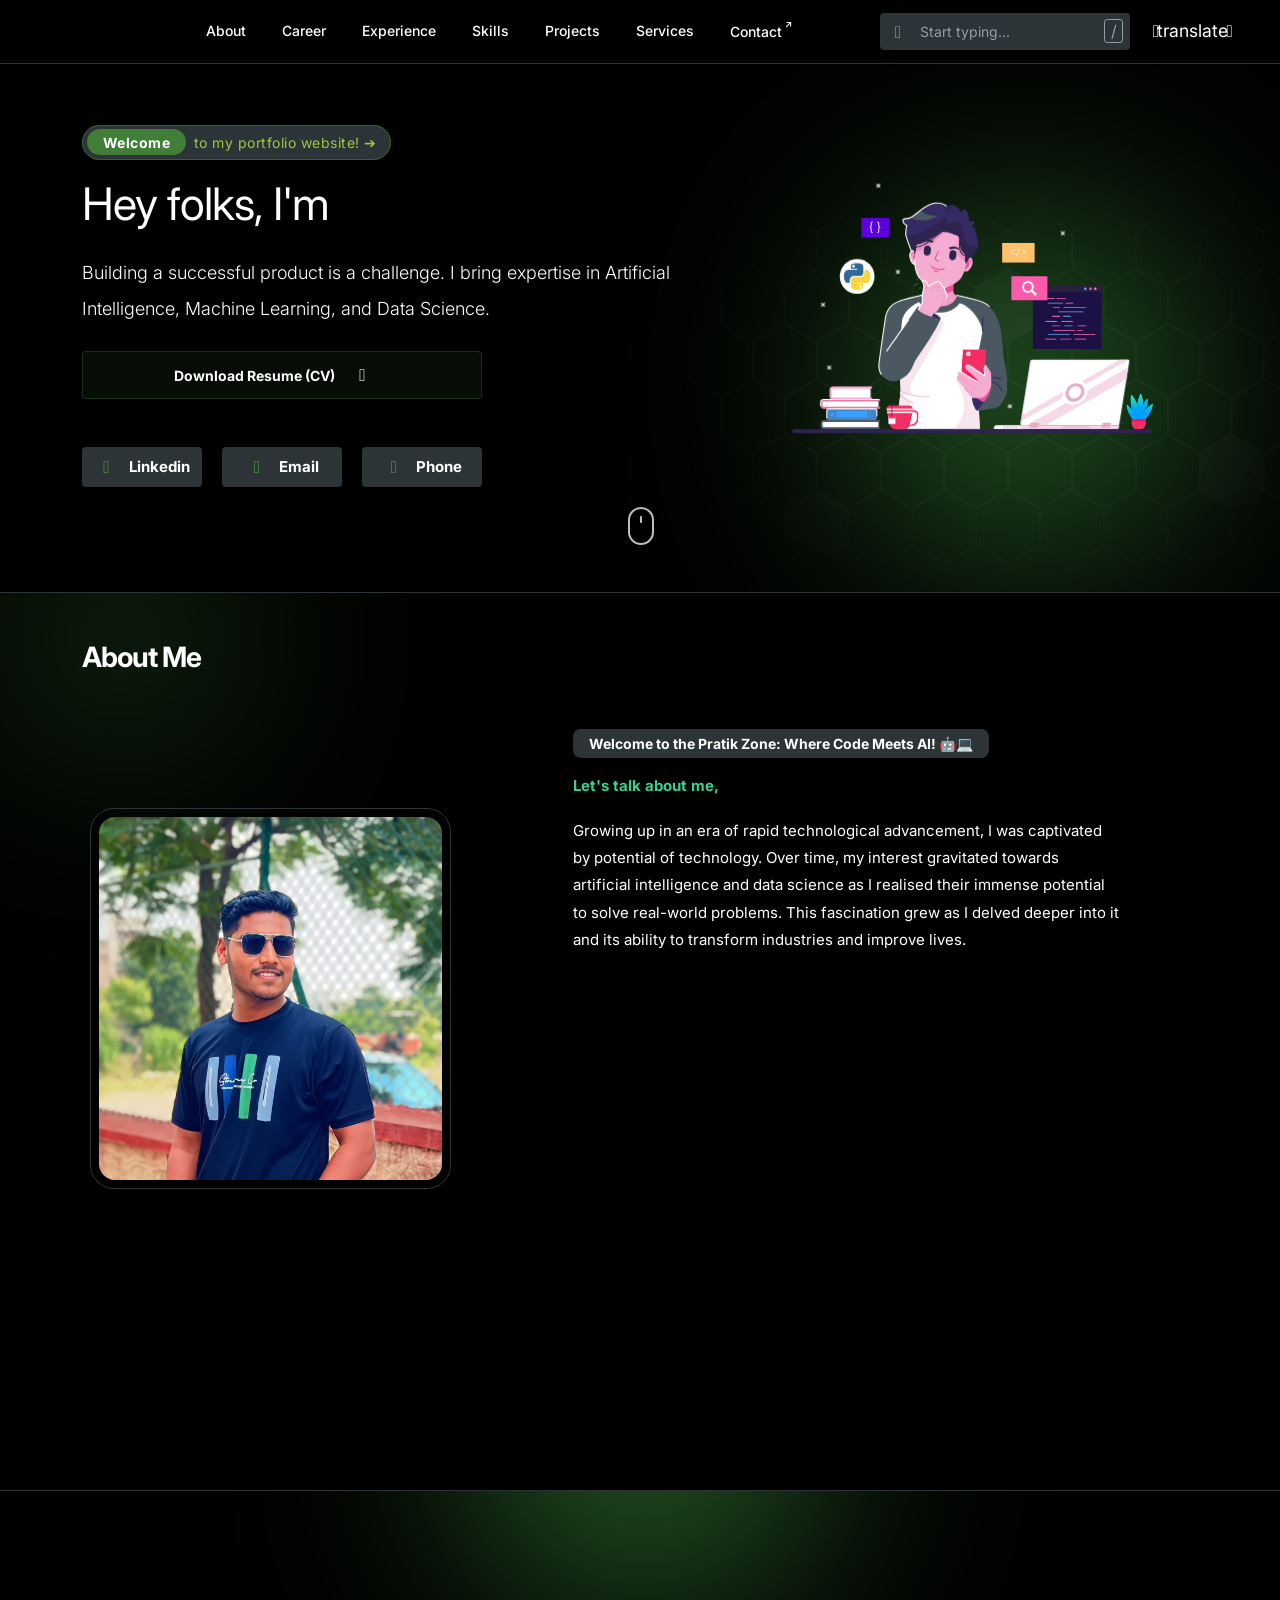
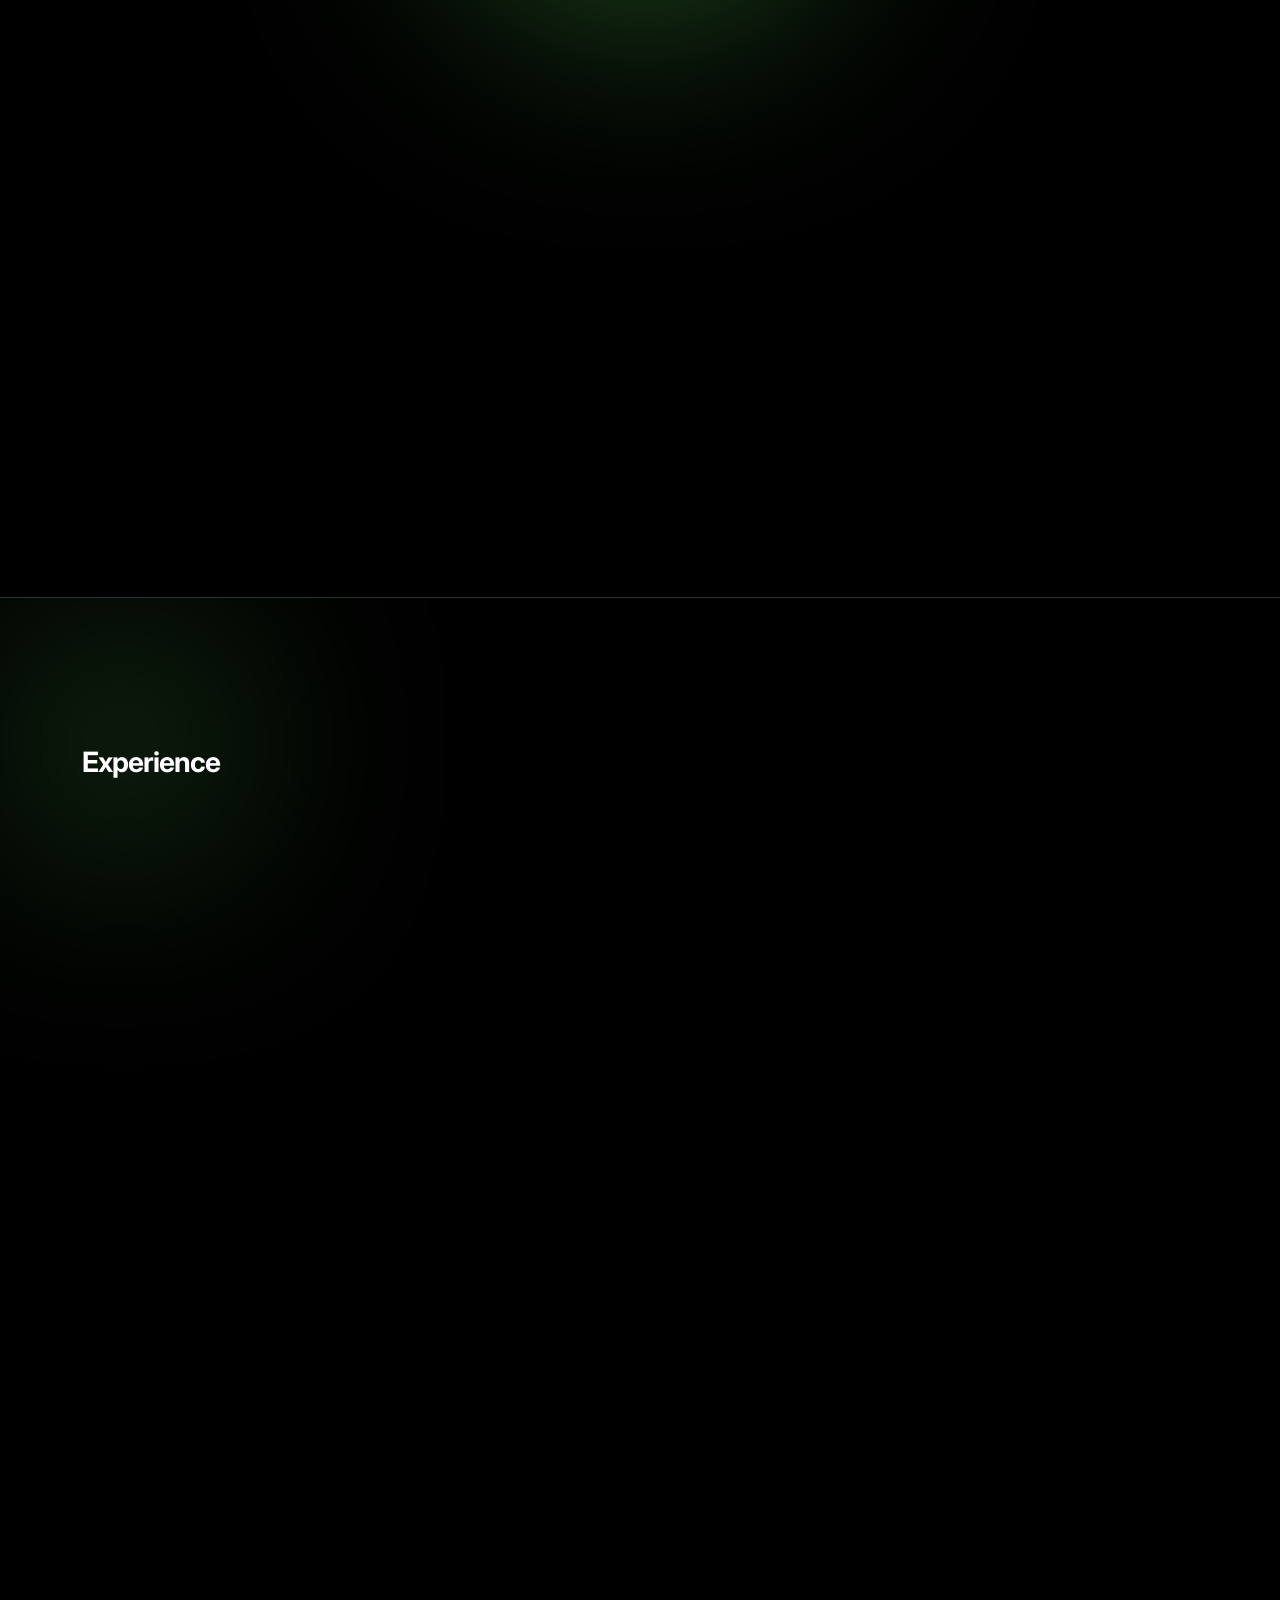
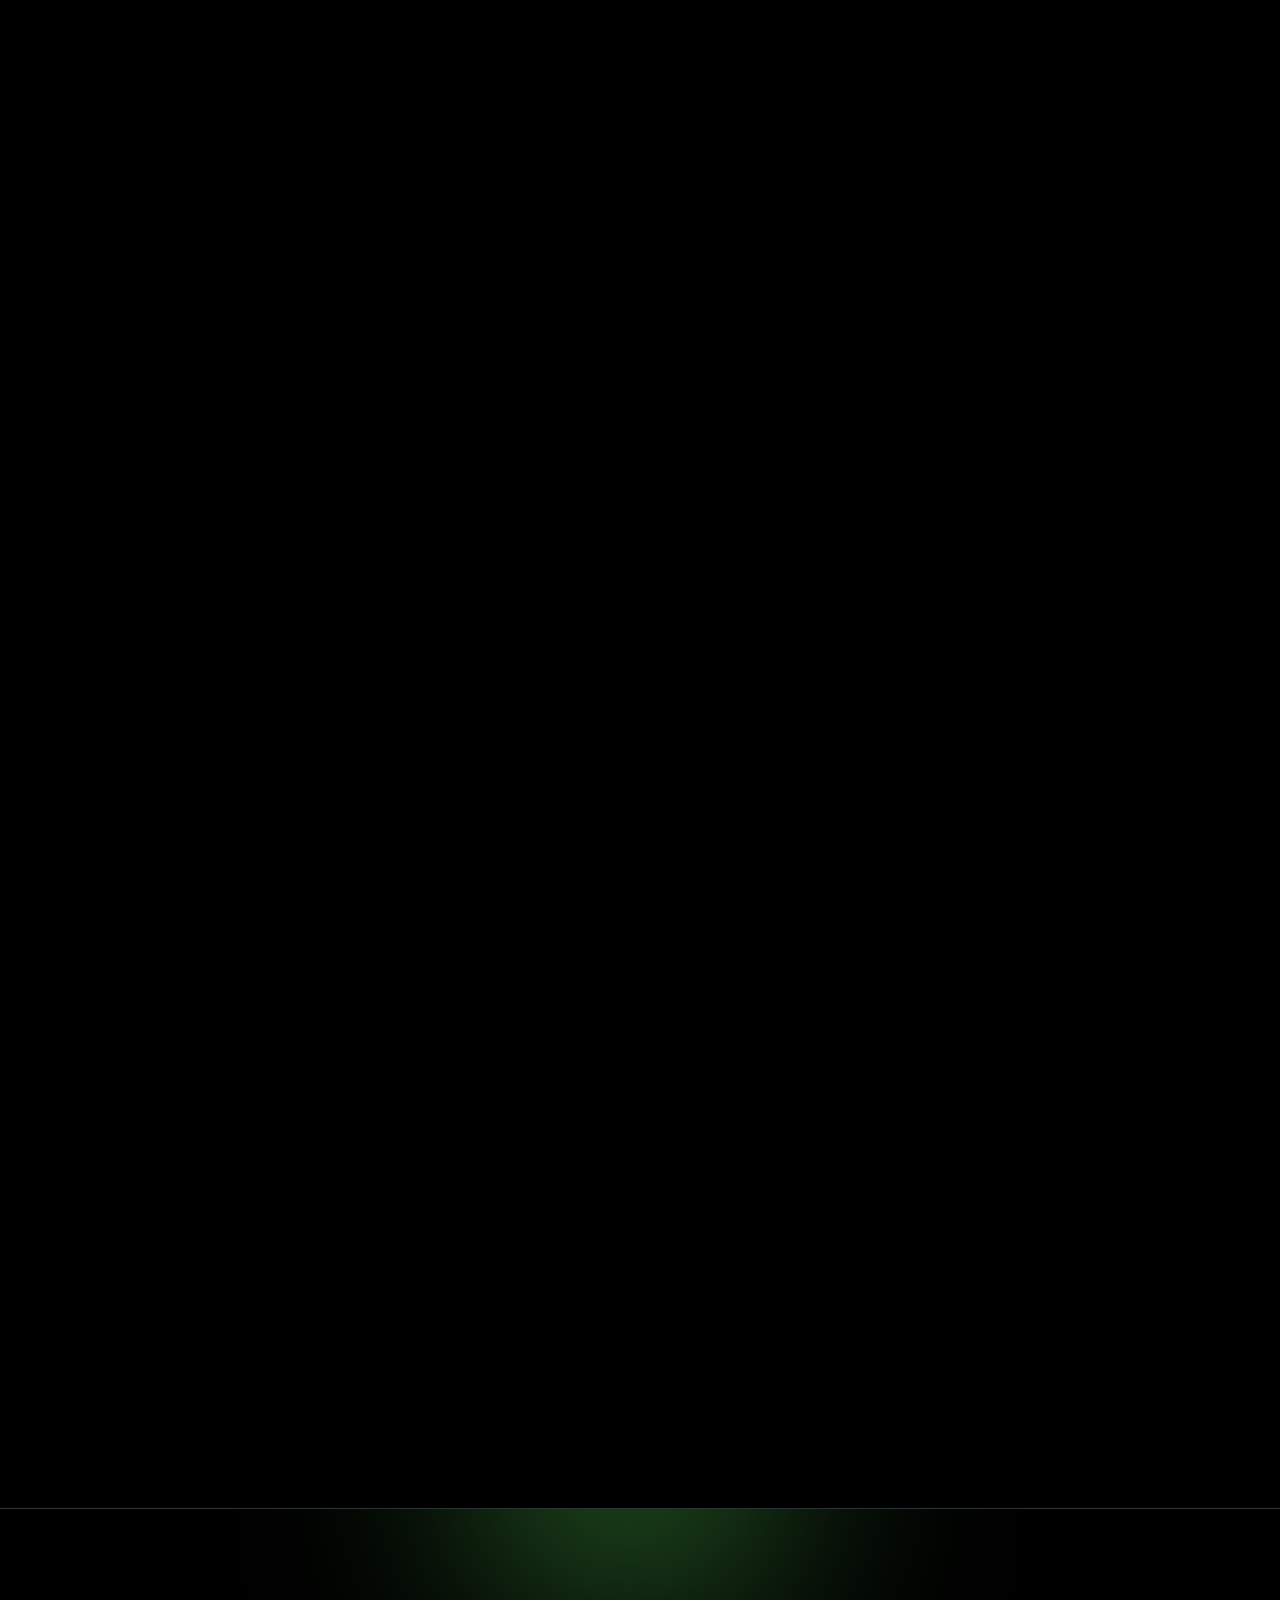
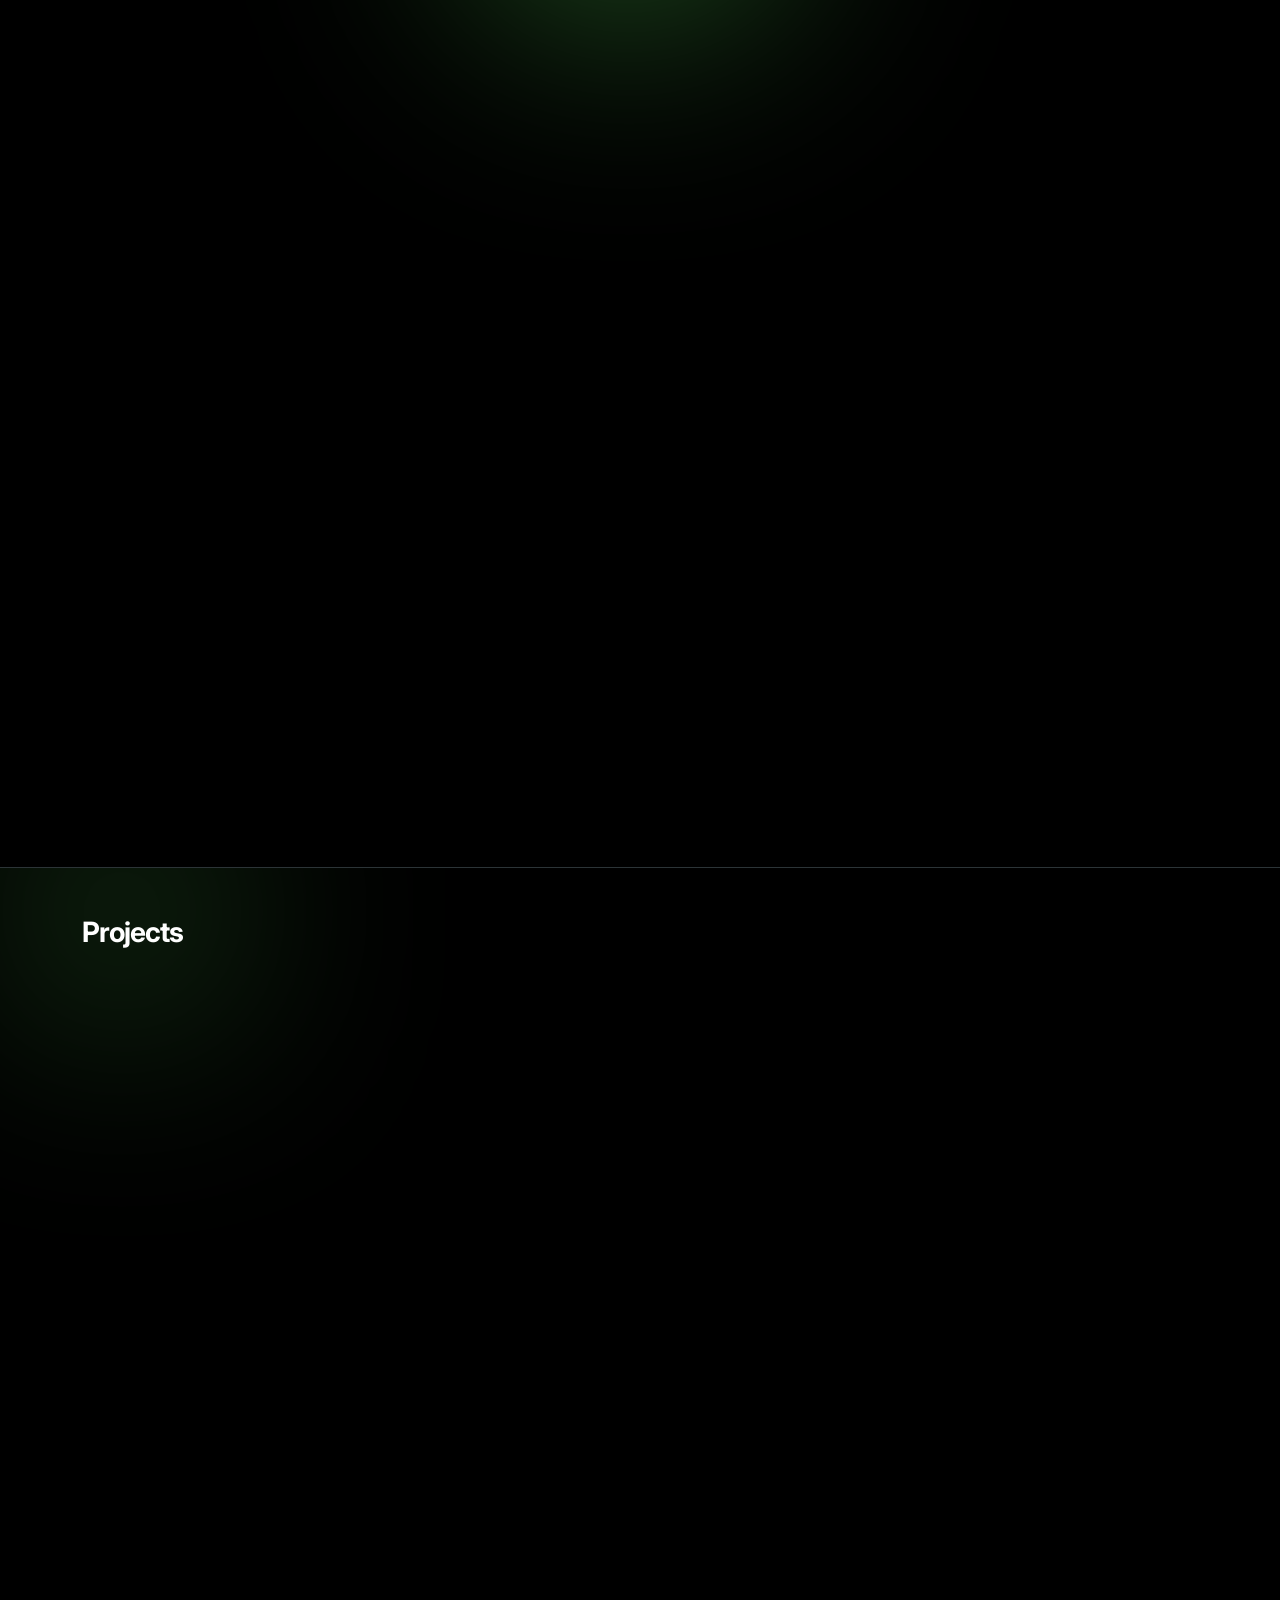
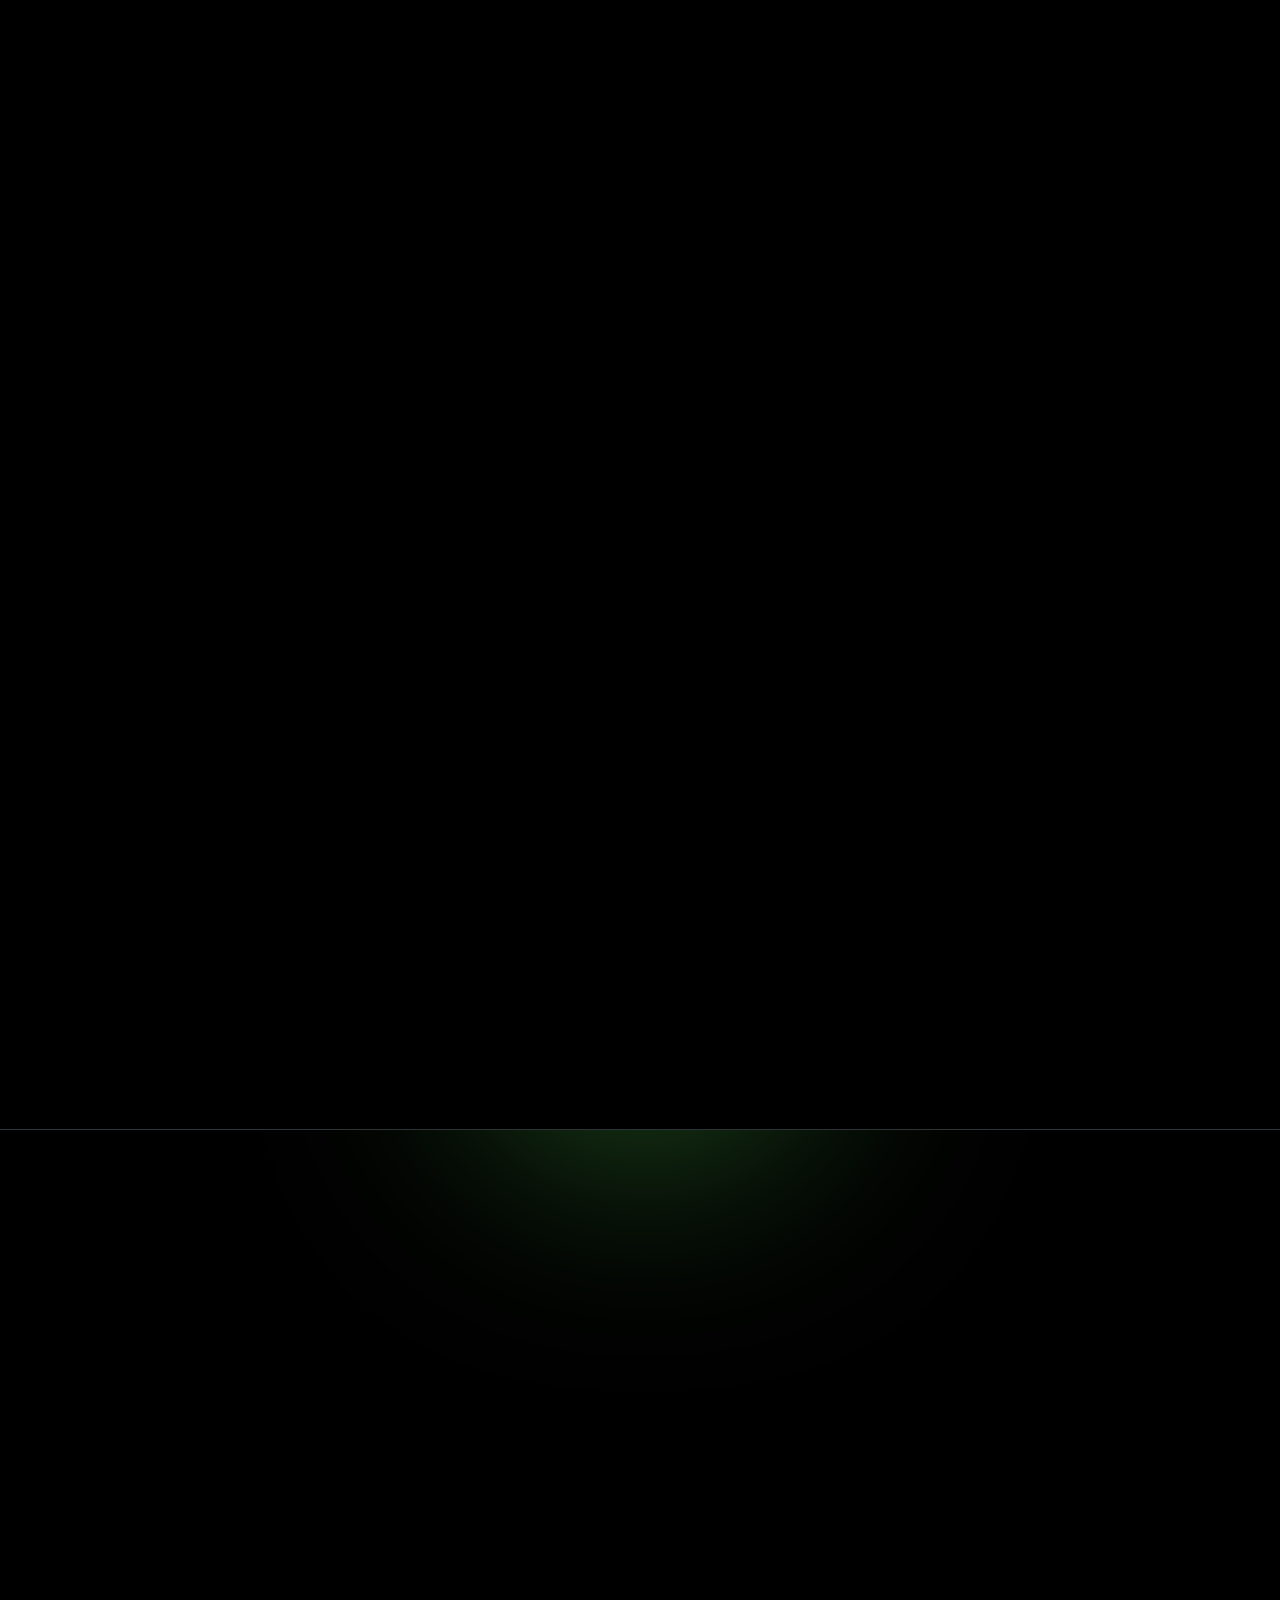
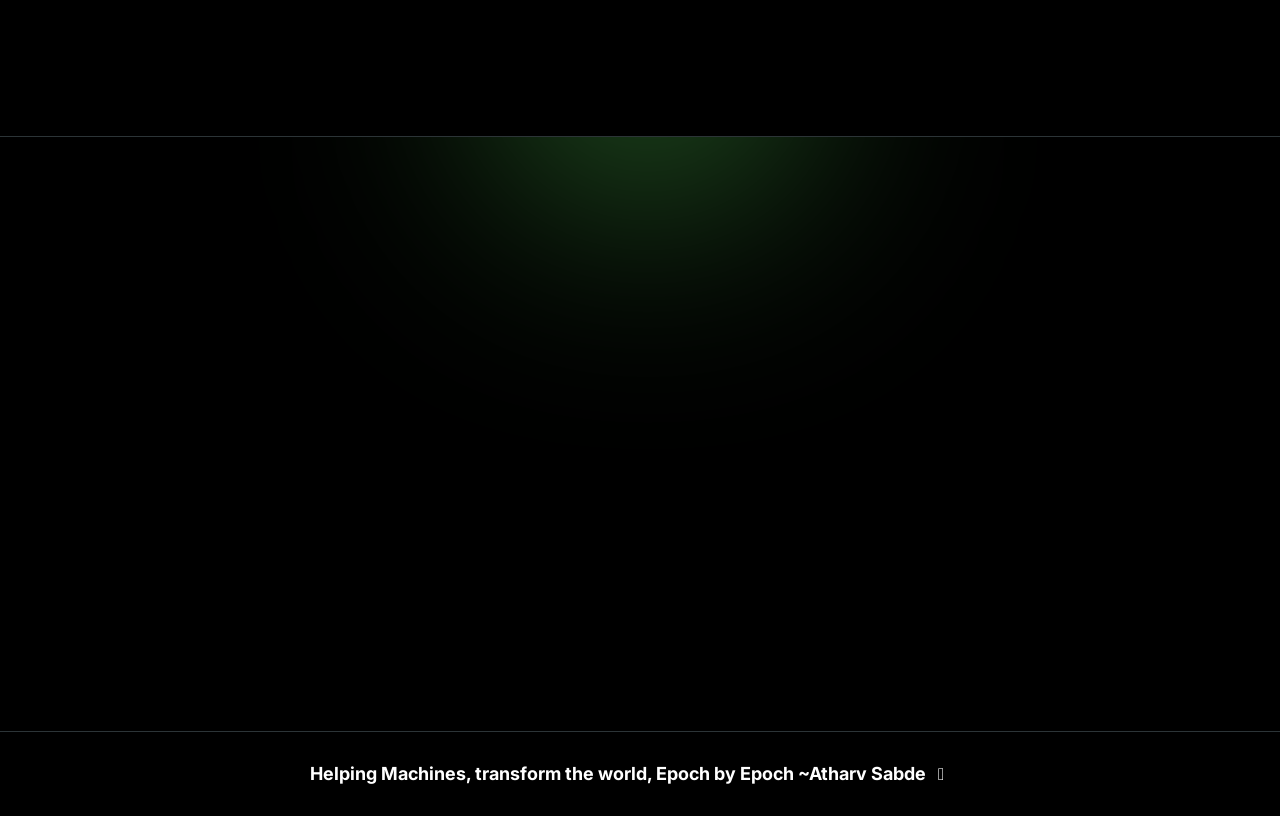
==== Portfolio _ Atharv Sabde.html @ ba71c8af "Initial commit" ====
<!DOCTYPE html>
<!-- saved from url=(0048)https://atharvsabdeportfoliov1.vercel.app/#about -->
<html lang="en"><head><meta http-equiv="Content-Type" content="text/html; charset=UTF-8">
    
    <meta name="viewport" content="width=device-width, initial-scale=1, shrink-to-fit=no">
    <meta name="author" content="Atharv Sabde">
    <meta name="description" content="Bridging Innovation and Intelligence through AI, ML, and Data Science.">
    <meta name="keywords" content="Artificial Intelligence, Machine Learning, Data science, portfolio, github, internships, AI, ML ">

    <!-- Open Graph Meta Tags -->
    <meta property="og:title" content="Portfolio | Pratik Pawar - AI Engineer">
    <meta property="og:description" content="Bridging Innovation and Intelligence through AI, ML, and Data Science.">
     <meta property="og:image" content="images/logo.jpg"> 
    <meta property="og:url" content="https://AtharvSabde.github.io">
    <meta property="og:type" content="website">

    <!-- Twitter Card Meta Tags -->
    <meta name="twitter:card" content="summary_large_image">
    <meta name="twitter:title" content="Portfolio | Pratik Pawar">
    <meta name="twitter:description" content="Bridging Innovation and Intelligence through AI, ML, and Data Science">
    <meta property="twitter:image" content="images/logo.jpg">  

    <title>Portfolio | Pratik Pawar</title>

    <!-- GitHub and LinkedIn Links -->
    <link rel="me" href="https://github.com/pratikpawar07" type="text/html">
    <link rel="me" href="https://www.linkedin.com/in/pratik-pawar-96700b248/" type="text/html">

    <link href="./Portfolio _ Atharv Sabde_files/bootstrap.min.css" rel="stylesheet" integrity="sha384-QWTKZyjpPEjISv5WaRU9OFeRpok6YctnYmDr5pNlyT2bRjXh0JMhjY6hW+ALEwIH" crossorigin="anonymous">

    <!-- Flaticon & Google Icons -->
    <link rel="stylesheet" href="./Portfolio _ Atharv Sabde_files/uicons-regular-straight.css">
    <link rel="stylesheet" href="./Portfolio _ Atharv Sabde_files/uicons-brands.css">
    <link rel="stylesheet" href="./Portfolio _ Atharv Sabde_files/css2">


    <!-- MAIN STYLE -->
    <link rel="stylesheet" href="./Portfolio _ Atharv Sabde_files/style.css">
    <link rel="shortcut icon" href="https://atharvsabdeportfoliov1.vercel.app/images/logo.jpg" type="image/x-icon"> 


</head>

<body>

    <header class="header d-flex justify-content-center align-items-center">
        <nav class="navbar d-flex justify-content-between align-items-center">
            <div class="menu-burger">
                <button class="toggle-menu" onclick="toggleMenu(this)"><i class="fa-solid fa-bars d-flex justify-content-center align-items-center" aria-hidden="true"></i>
                </button>
                <div class="menu-items">
                    <a href="https://atharvsabdeportfoliov1.vercel.app/#about" class="navbar_item_link d-flex justify-content-center align-items-center">
                        <span class="navbar_item_label">About</span>
                    </a>

                    <a href="https://atharvsabdeportfoliov1.vercel.app/#career" class="navbar_item_link d-flex justify-content-center align-items-center">
                        <span class="navbar_item_label">Career</span>
                    </a>

                    <a href="https://atharvsabdeportfoliov1.vercel.app/#experience" class="navbar_item_link d-flex justify-content-center align-items-center">
                        <span class="navbar_item_label">Experience</span>
                    </a>

                    <a href="https://atharvsabdeportfoliov1.vercel.app/#skills" class="navbar_item_link d-flex justify-content-center align-items-center">
                        <span class="navbar_item_label">Skills</span>
                    </a>

                    <a href="https://atharvsabdeportfoliov1.vercel.app/#projects" class="navbar_item_link d-flex justify-content-center align-items-center">
                        <span class="navbar_item_label">Projects</span>
                    </a>

                    <a href="https://atharvsabdeportfoliov1.vercel.app/#services" class="navbar_item_link d-flex justify-content-center align-items-center">
                        <span class="navbar_item_label">Services</span>
                    </a>

                    <a href="https://atharvsabdeportfoliov1.vercel.app/#contact" class="navbar_item_link d-flex justify-content-center align-items-center">
                        <span class="navbar_item_label d-flex justify-content-between align-items-center">
                            Contact
                            <svg aria-hidden="true" class="navbar_item_label_arrow" height="7" viewBox="0 0 6 6" width="7">
                                <path d="M1.25215 5.54731L0.622742 4.9179L3.78169 1.75597H1.3834L1.38936 0.890915H5.27615V4.78069H4.40513L4.41109 2.38538L1.25215 5.54731Z" fill="var(--white-color)"></path>
                            </svg>
                        </span>
                    </a>
                    <button class="navbar_action_link d-flex justify-content-between align-items-center search-box-burger mx-2">
                        <i class="fi fi-rs-search"></i>
                        <input type="text" placeholder="Start typing..." class="search-input">
                        <span class="coding-symbole d-flex justify-content-center align-items-center">/</span>
                    </button>
                </div>
            </div>

            <div class="navbar_logo">
                <a href="https://atharvsabdeportfoliov1.vercel.app/#" class="w-100 h-100 d-flex justify-content-center align-items-center">
                    <img src="./Portfolio _ Atharv Sabde_files/signature.png" alt="Logo atharv" class="h-100">
                </a>
            </div>
            <div class="navbar_main d-flex justify-content-between align-items-center">
                <div class="navbar_items d-flex justify-content-start align-items-center gap-1">

                    <a href="https://atharvsabdeportfoliov1.vercel.app/#about" class="navbar_item_link d-flex justify-content-center align-items-center">
                        <span class="navbar_item_label">About</span>
                    </a>

                    <a href="https://atharvsabdeportfoliov1.vercel.app/#career" class="navbar_item_link d-flex justify-content-center align-items-center">
                        <span class="navbar_item_label">Career</span>
                    </a>

                    <a href="https://atharvsabdeportfoliov1.vercel.app/#experience" class="navbar_item_link d-flex justify-content-center align-items-center">
                        <span class="navbar_item_label">Experience</span>
                    </a>

                    <a href="https://atharvsabdeportfoliov1.vercel.app/#skills" class="navbar_item_link d-flex justify-content-center align-items-center">
                        <span class="navbar_item_label">Skills</span>
                    </a>

                    <a href="https://atharvsabdeportfoliov1.vercel.app/#projects" class="navbar_item_link d-flex justify-content-center align-items-center">
                        <span class="navbar_item_label">Projects</span>
                    </a>

                    <a href="https://atharvsabdeportfoliov1.vercel.app/#services" class="navbar_item_link d-flex justify-content-center align-items-center">
                        <span class="navbar_item_label">Services</span>
                    </a>

                    <a href="https://atharvsabdeportfoliov1.vercel.app/#contact" class="navbar_item_link d-flex justify-content-center align-items-center">
                        <span class="navbar_item_label d-flex justify-content-between align-items-center">
                            Contact
                            <svg aria-hidden="true" class="navbar_item_label_arrow" height="7" viewBox="0 0 6 6" width="7">
                                <path d="M1.25215 5.54731L0.622742 4.9179L3.78169 1.75597H1.3834L1.38936 0.890915H5.27615V4.78069H4.40513L4.41109 2.38538L1.25215 5.54731Z" fill="var(--white-color)"></path>
                            </svg>
                        </span>
                    </a>

                </div>
                <div class="navbar_actions d-flex justify-content-end align-items-center">
                    <button class="navbar_action_link d-flex justify-content-between align-items-center search-box mx-2">
                        <i class="fi fi-rs-search"></i>
                        <input type="text" placeholder="Start typing..." class="search-input">
                        <span class="coding-symbole d-flex justify-content-center align-items-center">/</span>
                    </button>
                    <button class="navbar_action_link d-flex justify-content-center align-items-center">
                        <i class="fi fi-rs-brightness d-flex justify-content-center align-items-center"></i>
                    </button>
                    <button class="navbar_action_link d-flex justify-content-center align-items-center">
                        <i class="material-symbols-outlined d-flex justify-content-center align-items-center">
                            translate
                        </i>
                    </button>
                    <a href="https://github.com/pratikpawar07" target="_blank" class="navbar_action_link d-flex justify-content-center align-items-center">
                        <i class="fa-brands fa-github d-flex justify-content-center align-items-center" aria-hidden="true"></i>
                    </a>
                </div>
            </div>
        </nav>
    </header>

    <section class="hero d-lg-flex justify-content-center align-items-center flex-column box visible" id="hero">
        <article class="hero-container container">
            <div class="row">

                <div class="hero-info col-lg-7 col-md-12 col-12 d-flex align-items-center">
                    <div class="about-text">
                        <small class="small-text"> <span>Welcome</span> to my portfolio
                            website! ➔ </small>
                        <h1 class="animated animated-text">
                            <span class="mr-2">Hey folks, I'm</span>
                            <div class="animated-info">
                                <span class="animated-item">Pratik Pawar</span>
                                <span class="animated-item">AI Engineer</span>
                                <span class="animated-item">Data Scientist</span>
                                <span class="animated-item">ML Engineer</span>
                            </div>
                        </h1>
                        <p>
                            Building a successful product is a challenge. I bring expertise in Artificial Intelligence,
                            Machine Learning, and Data Science.
                        </p>
                        <div class="custom-btn-group mt-4">
                            <a href="https://drive.google.com/file/d/1yjU3GYTabAVNU0HQh27FRkIDpEv0h0mc/view" class="btn mr-lg-2 custom-btn d-flex justify-content-center align-items-center" download="">
                                Download
                                Resume (CV)
                                <i class="fa-solid fa-cloud-arrow-down d-flex justify-content-center align-items-center mx-3" aria-hidden="true"></i>
                            </a>
                        </div>
                        <div class="social-container d-flex justify-content-between align-items-center mt-5">

                            <a href="https://www.linkedin.com/in/pratik-pawar-96700b248/" target="_blank" class="social-item">
                                <i class="fab fa-linkedin d-flex justify-content-center align-items-center" aria-hidden="true"></i>
                                <span>Linkedin</span>
                            </a>

                            <a href="mailto:pratikpawar72061@gmail.com" target="_blank" class="social-item">
                                <i class="fa-solid fa-envelope d-flex justify-content-center align-items-center" aria-hidden="true"></i>
                                <span>Email</span>
                            </a>

                            <a href="tel:+919370487135" target="_blank" class="social-item">
                                <i class="fa-solid fa-phone-volume d-flex justify-content-center align-items-center" aria-hidden="true"></i>
                                <span>Phone</span>
                            </a>

                        </div>
                    </div>
                </div>

                <div class="col-lg-5 col-md-12 col-12">
                    <dotlottie-player src="images/ani.lottie" background="transparent" speed="1" style="width: 500px; height: 500px; z-index: 1000;" loop="" autoplay=""><template shadowrootmode="open"><!---->
      <div id="animation-container" lang="en" role="img" aria-label="lottie-animation-container" class="main">
        <div id="animation" class="animation" style="background:transparent;">
          <!--?lit$6513514202$-->
        <svg xmlns="http://www.w3.org/2000/svg" xmlns:xlink="http://www.w3.org/1999/xlink" viewBox="0 0 500 500" width="500" height="500" preserveAspectRatio="xMidYMid meet" style="width: 100%; height: 100%; transform: translate3d(0px, 0px, 0px); content-visibility: visible;"><defs><clippath id="__lottie_element_2"><rect width="500" height="500" x="0" y="0"></rect></clippath><lineargradient id="__lottie_element_9" spreadMethod="pad" gradientUnits="userSpaceOnUse" x1="98.88300323486328" y1="63.6870002746582" x2="94.5510025024414" y2="25.54599952697754"><stop offset="0%" stop-color="rgb(90,159,212)"></stop><stop offset="50%" stop-color="rgb(69,132,182)"></stop><stop offset="100%" stop-color="rgb(48,105,152)"></stop></lineargradient><mask id="__lottie_element_11"><path fill="url(#__lottie_element_10)" d=" M3.6760001182556152,-11.08899974822998 C2.4519999027252197,-11.083000183105469 1.284000039100647,-10.979000091552734 0.25600001215934753,-10.79699993133545 C-2.7720000743865967,-10.26200008392334 -3.322000026702881,-9.142000198364258 -3.322000026702881,-7.077000141143799 C-3.322000026702881,-7.077000141143799 -3.322000026702881,-4.349999904632568 -3.322000026702881,-4.349999904632568 C-3.322000026702881,-4.349999904632568 3.8340001106262207,-4.349999904632568 3.8340001106262207,-4.349999904632568 C3.8340001106262207,-4.349999904632568 3.8340001106262207,-3.440999984741211 3.8340001106262207,-3.440999984741211 C3.8340001106262207,-3.440999984741211 -3.322000026702881,-3.440999984741211 -3.322000026702881,-3.440999984741211 C-3.322000026702881,-3.440999984741211 -6.007999897003174,-3.440999984741211 -6.007999897003174,-3.440999984741211 C-8.088000297546387,-3.440999984741211 -9.909000396728516,-2.190000057220459 -10.479000091552734,0.18799999356269836 C-11.13599967956543,2.9140000343322754 -11.164999961853027,4.613999843597412 -10.479000091552734,7.460999965667725 C-9.970000267028809,9.579999923706055 -8.755000114440918,11.09000015258789 -6.675000190734863,11.09000015258789 C-6.675000190734863,11.09000015258789 -4.215000152587891,11.09000015258789 -4.215000152587891,11.09000015258789 C-4.215000152587891,11.09000015258789 -4.215000152587891,7.820000171661377 -4.215000152587891,7.820000171661377 C-4.215000152587891,5.458000183105469 -2.1710000038146973,3.374000072479248 0.25600001215934753,3.374000072479248 C0.25600001215934753,3.374000072479248 7.4039998054504395,3.374000072479248 7.4039998054504395,3.374000072479248 C9.394000053405762,3.374000072479248 10.982999801635742,1.7350000143051147 10.982999801635742,-0.2630000114440918 C10.982999801635742,-0.2630000114440918 10.982999801635742,-7.077000141143799 10.982999801635742,-7.077000141143799 C10.982999801635742,-9.015999794006348 9.345999717712402,-10.472999572753906 7.4039998054504395,-10.79699993133545 C6.175000190734863,-11.001999855041504 4.900000095367432,-11.095000267028809 3.6760001182556152,-11.08899974822998z M-0.1940000057220459,-8.895999908447266 C0.5450000166893005,-8.895999908447266 1.1490000486373901,-8.281999588012695 1.1490000486373901,-7.5279998779296875 C1.1490000486373901,-6.776000022888184 0.5450000166893005,-6.168000221252441 -0.1940000057220459,-6.168000221252441 C-0.9359999895095825,-6.168000221252441 -1.5369999408721924,-6.776000022888184 -1.5369999408721924,-7.5279998779296875 C-1.5369999408721924,-8.281999588012695 -0.9359999895095825,-8.895999908447266 -0.1940000057220459,-8.895999908447266z"></path></mask><lineargradient id="__lottie_element_10" spreadMethod="pad" gradientUnits="userSpaceOnUse" x1="98.88300323486328" y1="63.6870002746582" x2="94.5510025024414" y2="25.54599952697754"><stop stop-color="rgb(255,255,255)" offset="300%" stop-opacity="3"></stop><stop stop-color="rgb(255,255,255)" offset="300%" stop-opacity="3"></stop></lineargradient><lineargradient id="__lottie_element_12" spreadMethod="pad" gradientUnits="userSpaceOnUse" x1="117.22100067138672" y1="114.28700256347656" x2="123.53099822998047" y2="131.14700317382812"><stop offset="0%" stop-color="rgb(255,212,59)"></stop><stop offset="50%" stop-color="rgb(255,222,87)"></stop><stop offset="100%" stop-color="rgb(255,232,115)"></stop></lineargradient><mask id="__lottie_element_14"><path fill="url(#__lottie_element_13)" d=" M4.191999912261963,-11.175000190734863 C4.191999912261963,-11.175000190734863 4.191999912261963,-7.997000217437744 4.191999912261963,-7.997000217437744 C4.191999912261963,-5.5329999923706055 2.1040000915527344,-3.4590001106262207 -0.27799999713897705,-3.4590001106262207 C-0.27799999713897705,-3.4590001106262207 -7.427000045776367,-3.4590001106262207 -7.427000045776367,-3.4590001106262207 C-9.385000228881836,-3.4590001106262207 -11.005000114440918,-1.7829999923706055 -11.005000114440918,0.17800000309944153 C-11.005000114440918,0.17800000309944153 -11.005000114440918,6.992000102996826 -11.005000114440918,6.992000102996826 C-11.005000114440918,8.930999755859375 -9.319000244140625,10.072999954223633 -7.427000045776367,10.628999710083008 C-5.1620001792907715,11.295000076293945 -2.989000082015991,11.416000366210938 -0.27799999713897705,10.628999710083008 C1.5240000486373901,10.107000350952148 3.299999952316284,9.057000160217285 3.299999952316284,6.992000102996826 C3.299999952316284,6.992000102996826 3.299999952316284,4.264999866485596 3.299999952316284,4.264999866485596 C3.299999952316284,4.264999866485596 -3.8480000495910645,4.264999866485596 -3.8480000495910645,4.264999866485596 C-3.8480000495910645,4.264999866485596 -3.8480000495910645,3.3559999465942383 -3.8480000495910645,3.3559999465942383 C-3.8480000495910645,3.3559999465942383 3.299999952316284,3.3559999465942383 3.299999952316284,3.3559999465942383 C3.299999952316284,3.3559999465942383 6.877999782562256,3.3559999465942383 6.877999782562256,3.3559999465942383 C8.958000183105469,3.3559999465942383 9.732999801635742,1.9049999713897705 10.456000328063965,-0.27300000190734863 C11.20300006866455,-2.515000104904175 11.17199993133545,-4.670000076293945 10.456000328063965,-7.546000003814697 C9.942000389099121,-9.616000175476074 8.961000442504883,-11.175000190734863 6.877999782562256,-11.175000190734863 C6.877999782562256,-11.175000190734863 4.191999912261963,-11.175000190734863 4.191999912261963,-11.175000190734863z M0.1720000058412552,6.083000183105469 C0.9139999747276306,6.083000183105469 1.5149999856948853,6.690999984741211 1.5149999856948853,7.442999839782715 C1.5149999856948853,8.196999549865723 0.9139999747276306,8.810999870300293 0.1720000058412552,8.810999870300293 C-0.5669999718666077,8.810999870300293 -1.1710000038146973,8.196999549865723 -1.1710000038146973,7.442999839782715 C-1.1710000038146973,6.690999984741211 -0.5669999718666077,6.083000183105469 0.1720000058412552,6.083000183105469z"></path></mask><lineargradient id="__lottie_element_13" spreadMethod="pad" gradientUnits="userSpaceOnUse" x1="117.22100067138672" y1="114.28700256347656" x2="123.53099822998047" y2="131.14700317382812"><stop stop-color="rgb(255,255,255)" offset="300%" stop-opacity="3"></stop><stop stop-color="rgb(255,255,255)" offset="300%" stop-opacity="3"></stop></lineargradient><lineargradient id="__lottie_element_18" spreadMethod="pad" gradientUnits="userSpaceOnUse" x1="-16831.13671875" y1="-16232.078125" x2="-1.2020000219345093" y2="-67.39600372314453"><stop offset="0%" stop-color="rgb(255,100,128)"></stop><stop offset="50%" stop-color="rgb(249,73,113)"></stop><stop offset="100%" stop-color="rgb(242,46,99)"></stop></lineargradient><mask id="__lottie_element_20"><path fill="url(#__lottie_element_19)" d=" M-10.631999969482422,-18.743000030517578 C-10.631999969482422,-18.743000030517578 13.125,-18.743000030517578 13.125,-18.743000030517578 C13.6850004196167,-18.74799919128418 14.144000053405762,-18.29800033569336 14.14900016784668,-17.738000869750977 C14.14900016784668,-17.708999633789062 14.14799976348877,-17.679000854492188 14.145999908447266,-17.649999618530273 C14.145999908447266,-17.649999618530273 11.79800033569336,17.649999618530273 11.79800033569336,17.649999618530273 C11.74899959564209,18.26099967956543 11.243000030517578,18.733999252319336 10.630000114440918,18.743000030517578 C10.630000114440918,18.743000030517578 -13.125,18.743000030517578 -13.125,18.743000030517578 C-13.684000015258789,18.749000549316406 -14.142999649047852,18.301000595092773 -14.14900016784668,17.742000579833984 C-14.14900016784668,17.711000442504883 -14.14799976348877,17.680999755859375 -14.145999908447266,17.649999618530273 C-14.145999908447266,17.649999618530273 -11.79699993133545,-17.649999618530273 -11.79699993133545,-17.649999618530273 C-11.746999740600586,-18.260000228881836 -11.244000434875488,-18.73200035095215 -10.631999969482422,-18.743000030517578z"></path></mask><lineargradient id="__lottie_element_19" spreadMethod="pad" gradientUnits="userSpaceOnUse" x1="-16831.13671875" y1="-16232.078125" x2="-1.2020000219345093" y2="-67.39600372314453"><stop stop-color="rgb(255,255,255)" offset="300%" stop-opacity="3"></stop><stop stop-color="rgb(255,255,255)" offset="300%" stop-opacity="3"></stop></lineargradient><lineargradient id="__lottie_element_21" spreadMethod="pad" gradientUnits="userSpaceOnUse" x1="-13671.1064453125" y1="-7804.35791015625" x2="-2.4240000247955322" y2="-76.6520004272461"><stop offset="0%" stop-color="rgb(209,26,128)"></stop><stop offset="50%" stop-color="rgb(232,21,108)"></stop><stop offset="100%" stop-color="rgb(254,17,87)"></stop></lineargradient><mask id="__lottie_element_23"><path fill="url(#__lottie_element_22)" d=" M11.437000274658203,-4.5970001220703125 C11.437000274658203,-4.5970001220703125 10.574999809265137,8.397000312805176 10.574999809265137,8.397000312805176 C10.526000022888184,9.008000373840332 10.020999908447266,9.480999946594238 9.407999992370605,9.489999771118164 C9.407999992370605,9.489999771118164 4.0370001792907715,9.489999771118164 4.0370001792907715,9.489999771118164 C1.3040000200271606,8.571999549865723 -1.1039999723434448,7.656000137329102 -1.1039999723434448,7.656000137329102 C-1.1039999723434448,7.656000137329102 -7.9730000495910645,-0.10400000214576721 -10.444999694824219,-3.2769999504089355 C-12.916999816894531,-6.449999809265137 -9.98799991607666,-9.489999771118164 -9.98799991607666,-9.489999771118164 C-9.98799991607666,-9.489999771118164 7.02400016784668,4.678999900817871 7.138999938964844,-1.3070000410079956 C7.254000186920166,-7.293000221252441 11.237000465393066,-7.947999954223633 11.237000465393066,-7.947999954223633 C11.237000465393066,-7.947999954223633 11.326000213623047,-6.5879998207092285 11.437000274658203,-4.5970001220703125z"></path></mask><lineargradient id="__lottie_element_22" spreadMethod="pad" gradientUnits="userSpaceOnUse" x1="-13671.1064453125" y1="-7804.35791015625" x2="-2.4240000247955322" y2="-76.6520004272461"><stop stop-color="rgb(255,255,255)" offset="300%" stop-opacity="3"></stop><stop stop-color="rgb(255,255,255)" offset="300%" stop-opacity="3"></stop></lineargradient><lineargradient id="__lottie_element_24" spreadMethod="pad" gradientUnits="userSpaceOnUse" x1="-2975.202880859375" y1="-16231.8662109375" x2="10.428999900817871" y2="-67.39900207519531"><stop offset="0%" stop-color="rgb(209,26,128)"></stop><stop offset="50%" stop-color="rgb(232,21,108)"></stop><stop offset="100%" stop-color="rgb(254,17,87)"></stop></lineargradient><mask id="__lottie_element_26"><path fill="url(#__lottie_element_25)" d=" M-0.996999979019165,17.649999618530273 C-0.996999979019165,17.649999618530273 1.3509999513626099,-17.649999618530273 1.3509999513626099,-17.649999618530273 C1.399999976158142,-18.260000228881836 1.9049999713897705,-18.732999801635742 2.5169999599456787,-18.743000030517578 C2.5169999599456787,-18.743000030517578 0.9990000128746033,-18.743000030517578 0.9990000128746033,-18.743000030517578 C0.3869999945163727,-18.732999801635742 -0.11699999868869781,-18.260000228881836 -0.16699999570846558,-17.649999618530273 C-0.16699999570846558,-17.649999618530273 -2.5139999389648438,17.649999618530273 -2.5139999389648438,17.649999618530273 C-2.559000015258789,18.20800018310547 -2.1429998874664307,18.69499969482422 -1.5850000381469727,18.739999771118164 C-1.5540000200271606,18.742000579833984 -1.5240000486373901,18.743000030517578 -1.4930000305175781,18.743000030517578 C-1.4930000305175781,18.743000030517578 0.02500000037252903,18.743000030517578 0.02500000037252903,18.743000030517578 C-0.5350000262260437,18.749000549316406 -0.9940000176429749,18.299999237060547 -1,17.739999771118164 C-1,17.709999084472656 -0.9990000128746033,17.68000030517578 -0.996999979019165,17.649999618530273z"></path></mask><lineargradient id="__lottie_element_25" spreadMethod="pad" gradientUnits="userSpaceOnUse" x1="-2975.202880859375" y1="-16231.8662109375" x2="10.428999900817871" y2="-67.39900207519531"><stop stop-color="rgb(255,255,255)" offset="300%" stop-opacity="3"></stop><stop stop-color="rgb(255,255,255)" offset="300%" stop-opacity="3"></stop></lineargradient><lineargradient id="__lottie_element_1574" spreadMethod="pad" gradientUnits="userSpaceOnUse" x1="-25731.2265625" y1="-16210.0810546875" x2="-50.01300048828125" y2="59.64400100708008"><stop offset="0%" stop-color="rgb(255,128,82)"></stop><stop offset="50%" stop-color="rgb(255,160,95)"></stop><stop offset="100%" stop-color="rgb(255,193,108)"></stop></lineargradient><mask id="__lottie_element_1576"><path fill="url(#__lottie_element_1575)" d=" M-18.12299919128418,-11.170999526977539 C-18.12299919128418,-11.170999526977539 18.12299919128418,-11.170999526977539 18.12299919128418,-11.170999526977539 C18.12299919128418,-11.170999526977539 18.12299919128418,11.170999526977539 18.12299919128418,11.170999526977539 C18.12299919128418,11.170999526977539 -18.12299919128418,11.170999526977539 -18.12299919128418,11.170999526977539 C-18.12299919128418,11.170999526977539 -18.12299919128418,-11.170999526977539 -18.12299919128418,-11.170999526977539z"></path></mask><lineargradient id="__lottie_element_1575" spreadMethod="pad" gradientUnits="userSpaceOnUse" x1="-25731.2265625" y1="-16210.0810546875" x2="-50.01300048828125" y2="59.64400100708008"><stop stop-color="rgb(255,255,255)" offset="300%" stop-opacity="3"></stop><stop stop-color="rgb(255,255,255)" offset="300%" stop-opacity="3"></stop></lineargradient><lineargradient id="__lottie_element_1583" spreadMethod="pad" gradientUnits="userSpaceOnUse" x1="-10528.3134765625" y1="-17585.373046875" x2="106.78099822998047" y2="86.44200134277344"><stop offset="0%" stop-color="rgb(104,78,251)"></stop><stop offset="50%" stop-color="rgb(97,39,236)"></stop><stop offset="100%" stop-color="rgb(90,0,221)"></stop></lineargradient><mask id="__lottie_element_1585"><path fill="url(#__lottie_element_1584)" d=" M-15.694999694824219,-11.180999755859375 C-15.694999694824219,-11.180999755859375 15.694999694824219,-11.180999755859375 15.694999694824219,-11.180999755859375 C15.694999694824219,-11.180999755859375 15.694999694824219,11.180999755859375 15.694999694824219,11.180999755859375 C15.694999694824219,11.180999755859375 -15.694999694824219,11.180999755859375 -15.694999694824219,11.180999755859375 C-15.694999694824219,11.180999755859375 -15.694999694824219,-11.180999755859375 -15.694999694824219,-11.180999755859375z"></path></mask><lineargradient id="__lottie_element_1584" spreadMethod="pad" gradientUnits="userSpaceOnUse" x1="-10528.3134765625" y1="-17585.373046875" x2="106.78099822998047" y2="86.44200134277344"><stop stop-color="rgb(255,255,255)" offset="300%" stop-opacity="3"></stop><stop stop-color="rgb(255,255,255)" offset="300%" stop-opacity="3"></stop></lineargradient><lineargradient id="__lottie_element_1595" spreadMethod="pad" gradientUnits="userSpaceOnUse" x1="-6969.51708984375" y1="-5385.38818359375" x2="68.04299926757812" y2="-124.8219985961914"><stop offset="0%" stop-color="rgb(255,100,128)"></stop><stop offset="50%" stop-color="rgb(249,73,113)"></stop><stop offset="100%" stop-color="rgb(242,46,99)"></stop></lineargradient><mask id="__lottie_element_1597"><path fill="url(#__lottie_element_1596)" d=" M3.4210000038146973,-6.811999797821045 C3.4210000038146973,-6.811999797821045 -6.02400016784668,-6.811999797821045 -6.02400016784668,-6.811999797821045 C-6.02400016784668,-6.811999797821045 -6.02400016784668,6.810999870300293 -6.02400016784668,6.810999870300293 C-6.02400016784668,6.810999870300293 0.0010000000474974513,6.810999870300293 0.0010000000474974513,6.810999870300293 C1.5980000495910645,6.809999942779541 3.128999948501587,6.172999858856201 4.25600004196167,5.040999889373779 C5.388000011444092,3.9140000343322754 6.02400016784668,2.382999897003174 6.02400016784668,0.7860000133514404 C6.02400016784668,0.7860000133514404 6.02400016784668,-4.209000110626221 6.02400016784668,-4.209000110626221 C6.0229997634887695,-4.89900016784668 5.748000144958496,-5.559999942779541 5.258999824523926,-6.046999931335449 C4.771999835968018,-6.535999774932861 4.111000061035156,-6.809999942779541 3.4210000038146973,-6.809999942779541 C3.4210000038146973,-6.809999942779541 3.4210000038146973,-6.811999797821045 3.4210000038146973,-6.811999797821045z M-7.072999954223633,-8.907999992370605 C-7.072999954223633,-8.907999992370605 3.4210000038146973,-8.907999992370605 3.4210000038146973,-8.907999992370605 C4.666999816894531,-8.907999992370605 5.861999988555908,-8.411999702453613 6.742000102996826,-7.5289998054504395 C7.624000072479248,-6.64900016784668 8.119999885559082,-5.454999923706055 8.121000289916992,-4.209000110626221 C8.121000289916992,-4.209000110626221 8.121000289916992,0.7860000133514404 8.121000289916992,0.7860000133514404 C8.121000289916992,2.938999891281128 7.263000011444092,5.004000186920166 5.736999988555908,6.52400016784668 C4.2179999351501465,8.050000190734863 2.1540000438690186,8.907999992370605 0.0010000000474974513,8.907999992370605 C0.0010000000474974513,8.907999992370605 -7.072999954223633,8.907999992370605 -7.072999954223633,8.907999992370605 C-7.651000022888184,8.907999992370605 -8.121000289916992,8.439000129699707 -8.121000289916992,7.861000061035156 C-8.121000289916992,7.860000133514404 -8.121000289916992,7.860000133514404 -8.121000289916992,7.859000205993652 C-8.121000289916992,7.859000205993652 -8.121000289916992,-7.860000133514404 -8.121000289916992,-7.860000133514404 C-8.121000289916992,-8.437999725341797 -7.6519999504089355,-8.907999992370605 -7.073999881744385,-8.907999992370605 C-7.073999881744385,-8.907999992370605 -7.072999954223633,-8.907999992370605 -7.072999954223633,-8.907999992370605 C-7.072999954223633,-8.907999992370605 -7.072999954223633,-8.907999992370605 -7.072999954223633,-8.907999992370605z"></path></mask><lineargradient id="__lottie_element_1596" spreadMethod="pad" gradientUnits="userSpaceOnUse" x1="-6969.51708984375" y1="-5385.38818359375" x2="68.04299926757812" y2="-124.8219985961914"><stop stop-color="rgb(255,255,255)" offset="300%" stop-opacity="3"></stop><stop stop-color="rgb(255,255,255)" offset="300%" stop-opacity="3"></stop></lineargradient><lineargradient id="__lottie_element_1598" spreadMethod="pad" gradientUnits="userSpaceOnUse" x1="-11642.439453125" y1="-8028.4638671875" x2="80.70800018310547" y2="-123.9219970703125"><stop offset="0%" stop-color="rgb(255,100,128)"></stop><stop offset="50%" stop-color="rgb(249,73,113)"></stop><stop offset="100%" stop-color="rgb(242,46,99)"></stop></lineargradient><mask id="__lottie_element_1600"><path fill="url(#__lottie_element_1599)" d=" M10.809000015258789,-13.289999961853027 C10.809000015258789,-13.289999961853027 -10.8100004196167,-13.289999961853027 -10.8100004196167,-13.289999961853027 C-11.086999893188477,-13.291000366210938 -11.36299991607666,-13.26099967956543 -11.633999824523926,-13.20199966430664 C-13.380999565124512,-12.892000198364258 -14.635000228881836,-11.345999717712402 -14.57800006866455,-9.572999954223633 C-14.562999725341797,-8.982999801635742 -14.515999794006348,-8.392999649047852 -14.435999870300293,-7.808000087738037 C-14.324000358581543,-6.84499979019165 -14.184000015258789,-5.882999897003174 -14.034000396728516,-4.925000190734863 C-13.628000259399414,-2.3380000591278076 -13.131999969482422,0.25 -12.532999992370605,2.821000099182129 C-11.927000045776367,5.660999774932861 -11.071999549865723,8.442000389099121 -9.977999687194824,11.131999969482422 C-9.968000411987305,11.154999732971191 -9.958000183105469,11.178000450134277 -9.946000099182129,11.20199966430664 C-9.34000015258789,12.388999938964844 -7.613999843597412,13.289999961853027 -5.578999996185303,13.289999961853027 C-5.578999996185303,13.289999961853027 5.572999954223633,13.289999961853027 5.572999954223633,13.289999961853027 C7.610000133514404,13.289999961853027 9.335000038146973,12.390999794006348 9.940999984741211,11.20199966430664 C9.95300006866455,11.178999900817871 9.96399974822998,11.156000137329102 9.972999572753906,11.131999969482422 C11.067999839782715,8.442999839782715 11.923999786376953,5.6620001792907715 12.531000137329102,2.822999954223633 C13.130000114440918,0.25200000405311584 13.628000259399414,-2.3359999656677246 14.032999992370605,-4.922999858856201 C14.182000160217285,-5.882999897003174 14.321000099182129,-6.8470001220703125 14.434000015258789,-7.807000160217285 C14.515999794006348,-8.392000198364258 14.5649995803833,-8.980999946594238 14.579000473022461,-9.571000099182129 C14.633999824523926,-11.345000267028809 13.378000259399414,-12.890000343322754 11.630999565124512,-13.201000213623047 C11.361000061035156,-13.26099967956543 11.086000442504883,-13.291000366210938 10.809000015258789,-13.289999961853027z"></path></mask><lineargradient id="__lottie_element_1599" spreadMethod="pad" gradientUnits="userSpaceOnUse" x1="-11642.439453125" y1="-8028.4638671875" x2="80.70800018310547" y2="-123.9219970703125"><stop stop-color="rgb(255,255,255)" offset="300%" stop-opacity="3"></stop><stop stop-color="rgb(255,255,255)" offset="300%" stop-opacity="3"></stop></lineargradient><lineargradient id="__lottie_element_1601" spreadMethod="pad" gradientUnits="userSpaceOnUse" x1="-2962.797119140625" y1="-1055.39404296875" x2="89.36299896240234" y2="-123.78500366210938"><stop offset="0%" stop-color="rgb(255,100,128)"></stop><stop offset="50%" stop-color="rgb(249,73,113)"></stop><stop offset="100%" stop-color="rgb(242,46,99)"></stop></lineargradient><mask id="__lottie_element_1603"><path fill="url(#__lottie_element_1602)" d=" M3.885999917984009,1.1469999551773071 C3.885999917984009,1.1469999551773071 3.885999917984009,-0.8180000185966492 3.885999917984009,-0.8180000185966492 C3.884000062942505,-1.2480000257492065 3.5369999408721924,-1.5950000286102295 3.1070001125335693,-1.5959999561309814 C3.1070001125335693,-1.5959999561309814 -3.1080000400543213,-1.5959999561309814 -3.1080000400543213,-1.5959999561309814 C-3.5369999408721924,-1.5950000286102295 -3.884999990463257,-1.246999979019165 -3.885999917984009,-0.8180000185966492 C-3.885999917984009,-0.8180000185966492 -3.885999917984009,1.1469999551773071 -3.885999917984009,1.1469999551773071 C-3.877000093460083,1.3949999809265137 -3.6740000247955322,1.593000054359436 -3.4260001182556152,1.5959999561309814 C-3.4260001182556152,1.5959999561309814 3.4240000247955322,1.5959999561309814 3.4240000247955322,1.5959999561309814 C3.6730000972747803,1.593999981880188 3.877000093460083,1.3960000276565552 3.885999917984009,1.1469999551773071z"></path></mask><lineargradient id="__lottie_element_1602" spreadMethod="pad" gradientUnits="userSpaceOnUse" x1="-2962.797119140625" y1="-1055.39404296875" x2="89.36299896240234" y2="-123.78500366210938"><stop stop-color="rgb(255,255,255)" offset="300%" stop-opacity="3"></stop><stop stop-color="rgb(255,255,255)" offset="300%" stop-opacity="3"></stop></lineargradient><lineargradient id="__lottie_element_1607" spreadMethod="pad" gradientUnits="userSpaceOnUse" x1="0" y1="-20" x2="0" y2="0"><stop offset="0%" stop-color="rgb(42,245,152)"></stop><stop offset="50%" stop-color="rgb(21,201,202)"></stop><stop offset="100%" stop-color="rgb(0,158,253)"></stop></lineargradient><mask id="__lottie_element_1609"><path fill="url(#__lottie_element_1608)" d=" M-4.677000045776367,-17.64299964904785 C-4.677000045776367,-17.64299964904785 -4.677000045776367,-17.64299964904785 -4.677000045776367,-17.64299964904785 C-4.982999801635742,-17.639999389648438 -5.256999969482422,-17.452999114990234 -5.372000217437744,-17.16900062561035 C-5.565000057220459,-16.26300048828125 -5.688000202178955,-15.343000411987305 -5.738999843597412,-14.418000221252441 C-5.9029998779296875,-11.980999946594238 -5.823999881744385,-9.534000396728516 -5.505000114440918,-7.11299991607666 C-5.019999980926514,-3.384999990463257 -4.104000091552734,0.27399998903274536 -2.7769999504089355,3.7909998893737793 C-0.9670000076293945,8.567000389099121 1.4160000085830688,13.105999946594238 4.320000171661377,17.308000564575195 C4.48799991607666,17.55500030517578 4.7779998779296875,17.690000534057617 5.074999809265137,17.656999588012695 C5.372000217437744,17.579999923706055 5.603000164031982,17.398000717163086 5.589000225067139,17.135000228881836 C6.039999961853027,12.331000328063965 5.834000110626221,7.488999843597412 4.97599983215332,2.740999937057495 C4.297999858856201,-0.9819999933242798 3.200000047683716,-4.616000175476074 1.7009999752044678,-8.09000015258789 C0.6790000200271606,-10.472000122070312 -0.5509999990463257,-12.760000228881836 -1.9730000495910645,-14.927000045776367 C-2.5230000019073486,-15.782999992370605 -3.125999927520752,-16.604000091552734 -3.7799999713897705,-17.382999420166016 C-4.019000053405762,-17.611000061035156 -4.354000091552734,-17.707000732421875 -4.677000045776367,-17.641000747680664 C-4.677000045776367,-17.641000747680664 -4.677000045776367,-17.64299964904785 -4.677000045776367,-17.64299964904785z"></path></mask><lineargradient id="__lottie_element_1608" spreadMethod="pad" gradientUnits="userSpaceOnUse" x1="0" y1="-20" x2="0" y2="0"><stop stop-color="rgb(255,255,255)" offset="300%" stop-opacity="3"></stop><stop stop-color="rgb(255,255,255)" offset="300%" stop-opacity="3"></stop></lineargradient><lineargradient id="__lottie_element_1610" spreadMethod="pad" gradientUnits="userSpaceOnUse" x1="0" y1="-20" x2="0" y2="0"><stop offset="0%" stop-color="rgb(42,245,152)"></stop><stop offset="50%" stop-color="rgb(21,201,202)"></stop><stop offset="100%" stop-color="rgb(0,158,253)"></stop></lineargradient><mask id="__lottie_element_1612"><path fill="url(#__lottie_element_1611)" d=" M3.555000066757202,-10.048999786376953 C3.555000066757202,-10.048999786376953 3.555000066757202,-10.048999786376953 3.555000066757202,-10.048999786376953 C3.380000114440918,-10.133000373840332 3.1740000247955322,-10.119000434875488 3.01200008392334,-10.01200008392334 C2.5880000591278076,-9.62399959564209 2.193000078201294,-9.204999923706055 1.8320000171661377,-8.758999824523926 C0.8880000114440918,-7.622000217437744 0.05900000035762787,-6.394000053405762 -0.6439999938011169,-5.093999862670898 C-1.6950000524520874,-3.1540000438690186 -2.505000114440918,-1.0920000076293945 -3.055000066757202,1.0440000295639038 C-3.7750000953674316,3.86899995803833 -4.105999946594238,6.7789998054504395 -4.039999961853027,9.694000244140625 C-4.059000015258789,9.85099983215332 -3.928999900817871,9.989999771118164 -3.75600004196167,10.074999809265137 C-3.5929999351501465,10.137999534606934 -3.4089999198913574,10.093999862670898 -3.2929999828338623,9.96399974822998 C-1.371999979019165,7.770999908447266 0.2409999966621399,5.327000141143799 1.5019999742507935,2.697999954223633 C2.453000068664551,0.7070000171661377 3.1549999713897705,-1.3940000534057617 3.5920000076293945,-3.556999921798706 C3.8889999389648438,-5.005000114440918 4.040999889373779,-6.478000164031982 4.046999931335449,-7.955999851226807 C4.054999828338623,-8.529999732971191 4.0229997634887695,-9.104000091552734 3.9489998817443848,-9.67300033569336 C3.8929998874664307,-9.859000205993652 3.743000030517578,-10.001999855041504 3.555000066757202,-10.048999786376953z"></path></mask><lineargradient id="__lottie_element_1611" spreadMethod="pad" gradientUnits="userSpaceOnUse" x1="0" y1="-20" x2="0" y2="0"><stop stop-color="rgb(255,255,255)" offset="300%" stop-opacity="3"></stop><stop stop-color="rgb(255,255,255)" offset="300%" stop-opacity="3"></stop></lineargradient><lineargradient id="__lottie_element_1613" spreadMethod="pad" gradientUnits="userSpaceOnUse" x1="0" y1="-20" x2="0" y2="0"><stop offset="0%" stop-color="rgb(42,245,152)"></stop><stop offset="50%" stop-color="rgb(21,201,202)"></stop><stop offset="100%" stop-color="rgb(0,158,253)"></stop></lineargradient><mask id="__lottie_element_1615"><path fill="url(#__lottie_element_1614)" d=" M-6.49399995803833,-11.178999900817871 C-6.49399995803833,-11.178999900817871 -6.49399995803833,-11.178999900817871 -6.49399995803833,-11.178999900817871 C-6.708000183105469,-11.079999923706055 -6.855000019073486,-10.875 -6.88100004196167,-10.640999794006348 C-6.8470001220703125,-9.946000099182129 -6.761000156402588,-9.255000114440918 -6.624000072479248,-8.572999954223633 C-6.294000148773193,-6.810999870300293 -5.790999889373779,-5.085999965667725 -5.122000217437744,-3.4230000972747803 C-4.126999855041504,-0.9390000104904175 -2.8299999237060547,1.4140000343322754 -1.2610000371932983,3.5820000171661377 C0.8159999847412109,6.442999839782715 3.2730000019073486,9.006999969482422 6.045000076293945,11.20199966430664 C6.276000022888184,11.375 6.604000091552734,11.32699966430664 6.7769999504089355,11.095999717712402 C6.859000205993652,10.987000465393066 6.894000053405762,10.850000381469727 6.875999927520752,10.71500015258789 C6.320000171661377,7.223999977111816 5.289000034332275,3.825000047683716 3.811000108718872,0.6129999756813049 C2.688999891281128,-1.815999984741211 1.2730000019073486,-4.098999977111816 -0.4050000011920929,-6.183000087738037 C-1.527999997138977,-7.579999923706055 -2.7860000133514404,-8.86400032043457 -4.159999847412109,-10.013999938964844 C-4.688000202178955,-10.467000007629395 -5.248000144958496,-10.880999565124512 -5.836999893188477,-11.251999855041504 C-6.053999900817871,-11.345000267028809 -6.302999973297119,-11.317000389099121 -6.49399995803833,-11.178999900817871z"></path></mask><lineargradient id="__lottie_element_1614" spreadMethod="pad" gradientUnits="userSpaceOnUse" x1="0" y1="-20" x2="0" y2="0"><stop stop-color="rgb(255,255,255)" offset="300%" stop-opacity="3"></stop><stop stop-color="rgb(255,255,255)" offset="300%" stop-opacity="3"></stop></lineargradient><lineargradient id="__lottie_element_1616" spreadMethod="pad" gradientUnits="userSpaceOnUse" x1="0" y1="-20" x2="0" y2="0"><stop offset="0%" stop-color="rgb(42,245,152)"></stop><stop offset="50%" stop-color="rgb(21,201,202)"></stop><stop offset="100%" stop-color="rgb(0,158,253)"></stop></lineargradient><mask id="__lottie_element_1618"><path fill="url(#__lottie_element_1617)" d=" M8.003999710083008,-11.60099983215332 C8.003999710083008,-11.60099983215332 8.003999710083008,-11.60099983215332 8.003999710083008,-11.60099983215332 C7.808000087738037,-11.767000198364258 7.539999961853027,-11.817999839782715 7.296999931335449,-11.734999656677246 C6.625,-11.380999565124512 5.980000019073486,-10.979000091552734 5.367000102996826,-10.529999732971191 C3.7760000228881836,-9.395000457763672 2.302000045776367,-8.104999542236328 0.9660000205039978,-6.678999900817871 C-1.034000039100647,-4.552000045776367 -2.765000104904175,-2.188999891281128 -4.189000129699707,0.35899999737739563 C-6.063000202178955,3.7279999256134033 -7.4679999351501465,7.3379998207092285 -8.366000175476074,11.086999893188477 C-8.430999755859375,11.395000457763672 -8.232999801635742,11.696999549865723 -7.925000190734863,11.76200008392334 C-7.78000020980835,11.791999816894531 -7.627999782562256,11.765000343322754 -7.502999782562256,11.685999870300293 C-4.306000232696533,9.529999732971191 -1.4190000295639038,6.947999954223633 1.0800000429153442,4.011000156402588 C2.9660000801086426,1.784000039100647 4.572000026702881,-0.6650000214576721 5.861999988555908,-3.2820000648498535 C6.729000091552734,-5.0329999923706055 7.421999931335449,-6.866000175476074 7.927000045776367,-8.753999710083008 C8.131999969482422,-9.484999656677246 8.282999992370605,-10.230999946594238 8.378999710083008,-10.984000205993652 C8.371999740600586,-11.239999771118164 8.229999542236328,-11.475000381469727 8.005999565124512,-11.600000381469727 C8.005999565124512,-11.600000381469727 8.003999710083008,-11.60099983215332 8.003999710083008,-11.60099983215332z"></path></mask><lineargradient id="__lottie_element_1617" spreadMethod="pad" gradientUnits="userSpaceOnUse" x1="0" y1="-20" x2="0" y2="0"><stop stop-color="rgb(255,255,255)" offset="300%" stop-opacity="3"></stop><stop stop-color="rgb(255,255,255)" offset="300%" stop-opacity="3"></stop></lineargradient><lineargradient id="__lottie_element_1619" spreadMethod="pad" gradientUnits="userSpaceOnUse" x1="0" y1="-20" x2="0" y2="0"><stop offset="0%" stop-color="rgb(42,245,152)"></stop><stop offset="50%" stop-color="rgb(21,201,202)"></stop><stop offset="100%" stop-color="rgb(0,158,253)"></stop></lineargradient><mask id="__lottie_element_1621"><path fill="url(#__lottie_element_1620)" d=" M1.0449999570846558,-17.281999588012695 C1.0449999570846558,-17.281999588012695 1.0449999570846558,-17.281999588012695 1.0449999570846558,-17.281999588012695 C0.746999979019165,-17.309999465942383 0.4569999873638153,-17.177000045776367 0.28200000524520874,-16.93400001525879 C-0.16699999570846558,-16.115999221801758 -0.5600000023841858,-15.267000198364258 -0.8949999809265137,-14.395999908447266 C-1.7829999923706055,-12.16100025177002 -2.4690001010894775,-9.850000381469727 -2.943000078201294,-7.492000102996826 C-3.6549999713897705,-3.993000030517578 -3.9709999561309814,-0.42399999499320984 -3.884000062942505,3.1459999084472656 C-3.7639999389648438,7.788000106811523 -3.0429999828338623,12.395000457763672 -1.7410000562667847,16.851999282836914 C-1.6710000038146973,17.106000900268555 -1.440999984741211,17.283000946044922 -1.1770000457763672,17.28499984741211 C-0.9049999713897705,17.284000396728516 -0.6600000262260437,17.118999481201172 -0.5569999814033508,16.867000579833984 C1.3009999990463257,12.503999710083008 2.611999988555908,7.926000118255615 3.3440001010894775,3.240000009536743 C3.888000011444092,-0.2809999883174896 4.0320000648498535,-3.8519999980926514 3.7739999294281006,-7.40500020980835 C3.6059999465942383,-9.75100040435791 3.2179999351501465,-12.076000213623047 2.615999937057495,-14.350000381469727 C2.3949999809265137,-15.223999977111816 2.111999988555908,-16.079999923706055 1.7680000066757202,-16.913000106811523 C1.61899995803833,-17.165000915527344 1.3389999866485596,-17.30699920654297 1.0479999780654907,-17.280000686645508 C1.0479999780654907,-17.280000686645508 1.0449999570846558,-17.281999588012695 1.0449999570846558,-17.281999588012695z"></path></mask><lineargradient id="__lottie_element_1620" spreadMethod="pad" gradientUnits="userSpaceOnUse" x1="0" y1="-20" x2="0" y2="0"><stop stop-color="rgb(255,255,255)" offset="300%" stop-opacity="3"></stop><stop stop-color="rgb(255,255,255)" offset="300%" stop-opacity="3"></stop></lineargradient><lineargradient id="__lottie_element_1622" spreadMethod="pad" gradientUnits="userSpaceOnUse" x1="-17073.6953125" y1="-3218.214111328125" x2="-184.30099487304688" y2="-131.67799377441406"><stop offset="0%" stop-color="rgb(255,100,128)"></stop><stop offset="50%" stop-color="rgb(249,73,113)"></stop><stop offset="100%" stop-color="rgb(242,46,99)"></stop></lineargradient><mask id="__lottie_element_1624"><path fill="url(#__lottie_element_1623)" d=" M-7.361999988555908,-5.14900016784668 C-7.623000144958496,-4.609000205993652 -7.822000026702881,-4.041999816894531 -7.955999851226807,-3.4579999446868896 C-8.763999938964844,0.041999999433755875 -7.190999984741211,3.6589999198913574 -4.079999923706055,5.454999923706055 C-3.990000009536743,5.50600004196167 -3.8889999389648438,5.5329999923706055 -3.7860000133514404,5.5329999923706055 C-3.7860000133514404,5.5329999923706055 -3.7860000133514404,5.5329999923706055 -3.7860000133514404,5.5329999923706055 C-3.7860000133514404,5.5329999923706055 3.7850000858306885,5.5329999923706055 3.7850000858306885,5.5329999923706055 C3.9040000438690186,5.5329999923706055 4.019999980926514,5.498000144958496 4.118000030517578,5.431000232696533 C7.204999923706055,3.627000093460083 8.760000228881836,0.024000000208616257 7.954999923706055,-3.4600000381469727 C7.815999984741211,-4.063000202178955 7.60699987411499,-4.646999835968018 7.335000038146973,-5.202000141143799 C7.236999988555908,-5.4029998779296875 7.0329999923706055,-5.531000137329102 6.809000015258789,-5.53000020980835 C6.809000015258789,-5.53000020980835 6.809000015258789,-5.5329999923706055 6.809000015258789,-5.5329999923706055 C6.809000015258789,-5.5329999923706055 -6.809999942779541,-5.5329999923706055 -6.809999942779541,-5.5329999923706055 C-7.056000232696533,-5.533999919891357 -7.2769999504089355,-5.380000114440918 -7.361999988555908,-5.14900016784668z"></path></mask><lineargradient id="__lottie_element_1623" spreadMethod="pad" gradientUnits="userSpaceOnUse" x1="-17073.6953125" y1="-3218.214111328125" x2="-184.30099487304688" y2="-131.67799377441406"><stop stop-color="rgb(255,255,255)" offset="300%" stop-opacity="3"></stop><stop stop-color="rgb(255,255,255)" offset="300%" stop-opacity="3"></stop></lineargradient><lineargradient id="__lottie_element_1625" spreadMethod="pad" gradientUnits="userSpaceOnUse" x1="-16754.625" y1="-1290.5849609375" x2="-184.4550018310547" y2="-128.19200134277344"><stop offset="0%" stop-color="rgb(209,26,128)"></stop><stop offset="50%" stop-color="rgb(232,21,108)"></stop><stop offset="100%" stop-color="rgb(254,17,87)"></stop></lineargradient><mask id="__lottie_element_1627"><path fill="url(#__lottie_element_1626)" d=" M8.005999565124512,2.0450000762939453 C8.005999565124512,2.0450000762939453 -8.010000228881836,-0.3630000054836273 -8.010000228881836,-0.3630000054836273 C-7.9039998054504395,-0.7329999804496765 -7.7729997634887695,-1.0950000286102295 -7.617000102996826,-1.4470000267028809 C-6.986000061035156,-1.6169999837875366 -6.142000198364258,-1.8170000314712524 -5.008999824523926,-2.0450000762939453 C-5.008999824523926,-2.0450000762939453 6.25,-2.0450000762939453 6.25,-2.0450000762939453 C6.53000020980835,-1.9919999837875366 6.797999858856201,-1.9390000104904175 7.053999900817871,-1.8849999904632568 C7.10699987411499,-1.8370000123977661 7.150000095367432,-1.7790000438690186 7.181000232696533,-1.715000033378601 C7.453999996185303,-1.159999966621399 7.6620001792907715,-0.574999988079071 7.801000118255615,0.027000000700354576 C7.940000057220459,0.6299999952316284 8.010000228881836,1.246999979019165 8.010000228881836,1.8660000562667847 C8.008999824523926,1.9270000457763672 8.008000373840332,1.9859999418258667 8.005999565124512,2.0450000762939453z"></path></mask><lineargradient id="__lottie_element_1626" spreadMethod="pad" gradientUnits="userSpaceOnUse" x1="-16754.625" y1="-1290.5849609375" x2="-184.4550018310547" y2="-128.19200134277344"><stop stop-color="rgb(255,255,255)" offset="300%" stop-opacity="3"></stop><stop stop-color="rgb(255,255,255)" offset="300%" stop-opacity="3"></stop></lineargradient><lineargradient id="__lottie_element_1628" spreadMethod="pad" gradientUnits="userSpaceOnUse" x1="-17873.330078125" y1="-526.9099731445312" x2="-184.3000030517578" y2="-126.3219985961914"><stop offset="0%" stop-color="rgb(209,26,128)"></stop><stop offset="50%" stop-color="rgb(232,21,108)"></stop><stop offset="100%" stop-color="rgb(254,17,87)"></stop></lineargradient><mask id="__lottie_element_1630"><path fill="url(#__lottie_element_1629)" d=" M-7.854000091552734,-0.7129999995231628 C-7.854000091552734,-0.7129999995231628 7.854000091552734,-0.7129999995231628 7.854000091552734,-0.7129999995231628 C8.248000144958496,-0.7129999995231628 8.567000389099121,-0.39399999380111694 8.567000389099121,0 C8.567000389099121,0.39399999380111694 8.248000144958496,0.7129999995231628 7.854000091552734,0.7129999995231628 C7.854000091552734,0.7129999995231628 -7.854000091552734,0.7129999995231628 -7.854000091552734,0.7129999995231628 C-8.248000144958496,0.7129999995231628 -8.567000389099121,0.39399999380111694 -8.567000389099121,0 C-8.567000389099121,-0.39399999380111694 -8.248000144958496,-0.7129999995231628 -7.854000091552734,-0.7129999995231628z"></path></mask><lineargradient id="__lottie_element_1629" spreadMethod="pad" gradientUnits="userSpaceOnUse" x1="-17873.330078125" y1="-526.9099731445312" x2="-184.3000030517578" y2="-126.3219985961914"><stop stop-color="rgb(255,255,255)" offset="300%" stop-opacity="3"></stop><stop stop-color="rgb(255,255,255)" offset="300%" stop-opacity="3"></stop></lineargradient></defs><g clip-path="url(#__lottie_element_2)"><g transform="matrix(1,0,0,1,0.90966796875,1.1534271240234375)" opacity="1" style="display: block;"><g opacity="1" transform="matrix(1,0,0,1,300.01300048828125,190.3560028076172)"><path fill="url(#__lottie_element_1574)" mask="url(#__lottie_element_1576)" fill-opacity="1" d="M0 0 M-18.12299919128418,-11.170999526977539 C-18.12299919128418,-11.170999526977539 18.12299919128418,-11.170999526977539 18.12299919128418,-11.170999526977539 C18.12299919128418,-11.170999526977539 18.12299919128418,11.170999526977539 18.12299919128418,11.170999526977539 C18.12299919128418,11.170999526977539 -18.12299919128418,11.170999526977539 -18.12299919128418,11.170999526977539 C-18.12299919128418,11.170999526977539 -18.12299919128418,-11.170999526977539 -18.12299919128418,-11.170999526977539z"></path></g></g><g transform="matrix(1,0,0,1,289.65203857421875,194.171630859375)" opacity="1" fill="rgb(252,248,250)" font-size="12.2966346740723" font-family="Segoe UI" font-style="normal" font-weight="400" aria-label="&lt;/&gt;" style="display: block;"><g stroke-linecap="butt" stroke-linejoin="round" stroke-miterlimit="4" transform="matrix(1,0,0,1,0,0)" opacity="1" style="display: inherit;"><g><g transform="matrix(1,0,0,1,0,0)" opacity="1" style="display: block;"><path d=" M6.8,-1.66 C6.8,-1.66 2.94,-3.54 2.94,-3.54 C2.94,-3.54 2.94,-3.57 2.94,-3.57 C2.94,-3.57 6.8,-5.7 6.8,-5.7 C6.8,-5.7 6.8,-6.6 6.8,-6.6 C6.8,-6.6 1.63,-3.71 1.63,-3.71 C1.63,-3.71 1.63,-3.36 1.63,-3.36 C1.63,-3.36 6.8,-0.76 6.8,-0.76 C6.8,-0.76 6.8,-1.66 6.8,-1.66z"></path><g opacity="1" transform="matrix(0.12296634912490845,0,0,0.12296634912490845,0,0)"></g></g></g></g><g stroke-linecap="butt" stroke-linejoin="round" stroke-miterlimit="4" transform="matrix(1,0,0,1,8.412127494812012,0)" opacity="1" style="display: inherit;"><g><g transform="matrix(1,0,0,1,0,0)" opacity="1" style="display: block;"><path d=" M3.95,-8.61 C3.95,-8.61 -0.17,1.43 -0.17,1.43 C-0.17,1.43 0.75,1.43 0.75,1.43 C0.75,1.43 4.88,-8.61 4.88,-8.61 C4.88,-8.61 3.95,-8.61 3.95,-8.61z"></path><g opacity="1" transform="matrix(0.12296634912490845,0,0,0.12296634912490845,0,0)"></g></g></g></g><g stroke-linecap="butt" stroke-linejoin="round" stroke-miterlimit="4" transform="matrix(1,0,0,1,13.202897071838379,0)" opacity="1" style="display: inherit;"><g><g transform="matrix(1,0,0,1,0,0)" opacity="1" style="display: block;"><path d=" M6.8,-3.71 C6.8,-3.71 1.63,-6.6 1.63,-6.6 C1.63,-6.6 1.63,-5.7 1.63,-5.7 C1.63,-5.7 5.5,-3.57 5.5,-3.57 C5.5,-3.57 5.5,-3.53 5.5,-3.53 C5.5,-3.53 1.63,-1.66 1.63,-1.66 C1.63,-1.66 1.63,-0.76 1.63,-0.76 C1.63,-0.76 6.8,-3.36 6.8,-3.36 C6.8,-3.36 6.8,-3.71 6.8,-3.71z"></path><g opacity="1" transform="matrix(0.12296634912490845,0,0,0.12296634912490845,0,0)"></g></g></g></g></g><g transform="matrix(1,0,0,1,-0.9318084716796875,0.286041259765625)" opacity="1" style="display: block;"><g opacity="1" transform="matrix(1,0,0,1,143.218994140625,163.55799865722656)"><path fill="url(#__lottie_element_1583)" mask="url(#__lottie_element_1585)" fill-opacity="1" d="M0 0 M-15.694999694824219,-11.180999755859375 C-15.694999694824219,-11.180999755859375 15.694999694824219,-11.180999755859375 15.694999694824219,-11.180999755859375 C15.694999694824219,-11.180999755859375 15.694999694824219,11.180999755859375 15.694999694824219,11.180999755859375 C15.694999694824219,11.180999755859375 -15.694999694824219,11.180999755859375 -15.694999694824219,11.180999755859375 C-15.694999694824219,11.180999755859375 -15.694999694824219,-11.180999755859375 -15.694999694824219,-11.180999755859375z"></path></g></g><g transform="matrix(1,0,0,1,135.3585662841797,167.39657592773438)" opacity="1" fill="rgb(243,242,242)" font-size="14.8407649993896" font-family="Segoe UI" font-style="normal" font-weight="400" aria-label="{ }" style="display: block;"><g stroke-linecap="butt" stroke-linejoin="round" stroke-miterlimit="4" transform="matrix(1,0,0,1,0,0)" opacity="1" style="display: inherit;"><g><g transform="matrix(1,0,0,1,0,0)" opacity="1" style="display: block;"><path d=" M4.02,1.45 C3.6,1.44 3.3,1.32 3.13,1.09 C2.96,0.86 2.87,0.48 2.87,-0.06 C2.87,-0.06 2.87,-2.15 2.87,-2.15 C2.87,-3.17 2.51,-3.79 1.78,-4.01 C1.78,-4.01 1.78,-4.04 1.78,-4.04 C2.51,-4.27 2.87,-4.89 2.87,-5.91 C2.87,-5.91 2.87,-8.03 2.87,-8.03 C2.87,-8.97 3.25,-9.44 4.02,-9.46 C4.02,-9.46 4.02,-10.39 4.02,-10.39 C2.54,-10.37 1.8,-9.61 1.8,-8.12 C1.8,-8.12 1.8,-6 1.8,-6 C1.8,-5 1.42,-4.48 0.67,-4.43 C0.67,-4.43 0.67,-3.59 0.67,-3.59 C1.42,-3.55 1.8,-3.03 1.8,-2.06 C1.8,-2.06 1.8,0.12 1.8,0.12 C1.8,1.59 2.54,2.34 4.02,2.36 C4.02,2.36 4.02,1.45 4.02,1.45z"></path><g opacity="1" transform="matrix(0.14840765297412872,0,0,0.14840765297412872,0,0)"></g></g></g></g><g stroke-linecap="butt" stroke-linejoin="round" stroke-miterlimit="4" transform="matrix(1,0,0,1,4.47894287109375,0)" opacity="1" style="display: inherit;"><g><g style="display: none;"></g></g></g><g stroke-linecap="butt" stroke-linejoin="round" stroke-miterlimit="4" transform="matrix(1,0,0,1,8.543828964233398,0)" opacity="1" style="display: inherit;"><g><g transform="matrix(1,0,0,1,0,0)" opacity="1" style="display: block;"><path d=" M3.83,-4.43 C3.07,-4.48 2.7,-5 2.7,-6 C2.7,-6 2.7,-8.12 2.7,-8.12 C2.7,-9.61 1.96,-10.37 0.48,-10.39 C0.48,-10.39 0.48,-9.46 0.48,-9.46 C1.25,-9.44 1.64,-8.97 1.64,-8.03 C1.64,-8.03 1.64,-5.91 1.64,-5.91 C1.64,-4.89 2,-4.27 2.72,-4.04 C2.72,-4.04 2.72,-4.01 2.72,-4.01 C2,-3.79 1.64,-3.17 1.64,-2.15 C1.64,-2.15 1.64,-0.06 1.64,-0.06 C1.64,0.47 1.55,0.85 1.37,1.09 C1.2,1.32 0.9,1.44 0.48,1.45 C0.48,1.45 0.48,2.36 0.48,2.36 C1.96,2.34 2.7,1.59 2.7,0.12 C2.7,0.12 2.7,-2.06 2.7,-2.06 C2.7,-3.03 3.07,-3.55 3.83,-3.59 C3.83,-3.59 3.83,-4.43 3.83,-4.43z"></path><g opacity="1" transform="matrix(0.14840765297412872,0,0,0.14840765297412872,0,0)"></g></g></g></g></g><g transform="matrix(1,0,0,1,-0.474609375,-0.38494873046875)" opacity="0.9973818917231558" style="display: block;"><g opacity="1" transform="matrix(1,0,0,1,0,0)"><g opacity="1" transform="matrix(1,0,0,1,83.9219970703125,248.63999938964844)"><g opacity="1" transform="matrix(1,0,0,1,0,0)"><path fill="rgb(255,255,255)" fill-opacity="1" d=" M0.8190000057220459,1.4290000200271606 C0.6570000052452087,1.4290000200271606 0.5009999871253967,1.3650000095367432 0.3869999945163727,1.25 C0.3869999945163727,1.25 -1.2510000467300415,-0.3880000114440918 -1.2510000467300415,-0.3880000114440918 C-1.4880000352859497,-0.6269999742507935 -1.4880000352859497,-1.0110000371932983 -1.2510000467300415,-1.25 C-1.0140000581741333,-1.4880000352859497 -0.628000020980835,-1.4880000352859497 -0.38999998569488525,-1.2510000467300415 C-0.38999998569488525,-1.2510000467300415 -0.3889999985694885,-1.25 -0.3889999985694885,-1.25 C-0.3889999985694885,-1.25 1.2489999532699585,0.3880000114440918 1.2489999532699585,0.3880000114440918 C1.4869999885559082,0.6259999871253967 1.4880000352859497,1.0110000371932983 1.25,1.2489999532699585 C1.25,1.2489999532699585 1.2489999532699585,1.25 1.2489999532699585,1.25 C1.1349999904632568,1.3650000095367432 0.9810000061988831,1.4290000200271606 0.8190000057220459,1.4290000200271606z"></path></g></g><g opacity="1" transform="matrix(1,0,0,1,83.9209976196289,250.27699279785156)"><g opacity="1" transform="matrix(1,0,0,1,0,0)"><path fill="rgb(255,255,255)" fill-opacity="1" d=" M-0.8190000057220459,1.4290000200271606 C-0.9810000061988831,1.4290000200271606 -1.1360000371932983,1.3650000095367432 -1.25,1.25 C-1.4869999885559082,1.0119999647140503 -1.4869999885559082,0.6259999871253967 -1.25,0.3880000114440918 C-1.25,0.3880000114440918 0.3869999945163727,-1.25 0.3869999945163727,-1.25 C0.625,-1.4880000352859497 1.0110000371932983,-1.4889999628067017 1.2489999532699585,-1.2510000467300415 C1.2489999532699585,-1.2510000467300415 1.2489999532699585,-1.25 1.2489999532699585,-1.25 C1.4869999885559082,-1.0119999647140503 1.4880000352859497,-0.6259999871253967 1.25,-0.3880000114440918 C1.25,-0.3880000114440918 1.2489999532699585,-0.3880000114440918 1.2489999532699585,-0.3880000114440918 C1.2489999532699585,-0.3880000114440918 -0.3889999985694885,1.2489999532699585 -0.3889999985694885,1.2489999532699585 C-0.503000020980835,1.3639999628067017 -0.6570000052452087,1.4290000200271606 -0.8190000057220459,1.4290000200271606z"></path></g></g><g opacity="1" transform="matrix(1,0,0,1,85.55799865722656,248.63999938964844)"><g opacity="1" transform="matrix(1,0,0,1,0,0)"><path fill="rgb(255,255,255)" fill-opacity="1" d=" M-0.8190000057220459,1.4290000200271606 C-0.9810000061988831,1.4290000200271606 -1.1369999647140503,1.3650000095367432 -1.2510000467300415,1.25 C-1.4880000352859497,1.0110000371932983 -1.4880000352859497,0.6269999742507935 -1.2510000467300415,0.3880000114440918 C-1.2510000467300415,0.3880000114440918 0.3869999945163727,-1.25 0.3869999945163727,-1.25 C0.625,-1.4880000352859497 1.0110000371932983,-1.4880000352859497 1.2489999532699585,-1.25 C1.2489999532699585,-1.25 1.2489999532699585,-1.25 1.2489999532699585,-1.25 C1.4869999885559082,-1.0130000114440918 1.4880000352859497,-0.628000020980835 1.2510000467300415,-0.38999998569488525 C1.25,-0.3889999985694885 1.25,-0.3889999985694885 1.2489999532699585,-0.3880000114440918 C1.2489999532699585,-0.3880000114440918 -0.3889999985694885,1.25 -0.3889999985694885,1.25 C-0.503000020980835,1.3650000095367432 -0.6579999923706055,1.4290000200271606 -0.8190000057220459,1.4290000200271606z"></path></g></g><g opacity="1" transform="matrix(1,0,0,1,85.55999755859375,250.27699279785156)"><g opacity="1" transform="matrix(1,0,0,1,0,0)"><path fill="rgb(255,255,255)" fill-opacity="1" d=" M0.8190000057220459,1.4290000200271606 C0.6570000052452087,1.4290000200271606 0.5019999742507935,1.3650000095367432 0.3869999945163727,1.25 C0.3869999945163727,1.25 -1.2510000467300415,-0.3880000114440918 -1.2510000467300415,-0.3880000114440918 C-1.4880000352859497,-0.6269999742507935 -1.4880000352859497,-1.0110000371932983 -1.2510000467300415,-1.25 C-1.0130000114440918,-1.4880000352859497 -0.6269999742507935,-1.4880000352859497 -0.3889999985694885,-1.25 C-0.3889999985694885,-1.25 -0.3889999985694885,-1.25 -0.3889999985694885,-1.25 C-0.3889999985694885,-1.25 1.2489999532699585,0.3880000114440918 1.2489999532699585,0.3880000114440918 C1.4869999885559082,0.6240000128746033 1.4880000352859497,1.0089999437332153 1.2519999742507935,1.246999979019165 C1.2510000467300415,1.2480000257492065 1.25,1.2489999532699585 1.2489999532699585,1.25 C1.1349999904632568,1.3650000095367432 0.9800000190734863,1.4290000200271606 0.8190000057220459,1.4290000200271606z"></path></g></g></g><g opacity="1" transform="matrix(1,0,0,1,0,0)"><g opacity="1" transform="matrix(1,0,0,1,166.83200073242188,212.19500732421875)"><g opacity="1" transform="matrix(1,0,0,1,0,0)"><path fill="rgb(255,255,255)" fill-opacity="1" d=" M0.8199999928474426,1.4290000200271606 C0.6579999923706055,1.4290000200271606 0.5019999742507935,1.3650000095367432 0.3880000114440918,1.25 C0.3880000114440918,1.25 -1.2510000467300415,-0.3889999985694885 -1.2510000467300415,-0.3889999985694885 C-1.4880000352859497,-0.6269999742507935 -1.4880000352859497,-1.0119999647140503 -1.2510000467300415,-1.25 C-1.0130000114440918,-1.4880000352859497 -0.6269999742507935,-1.4889999628067017 -0.3889999985694885,-1.2510000467300415 C-0.3889999985694885,-1.2510000467300415 -0.3889999985694885,-1.25 -0.3889999985694885,-1.25 C-0.3889999985694885,-1.25 1.25,0.3880000114440918 1.25,0.3880000114440918 C1.4880000352859497,0.6259999871253967 1.4880000352859497,1.0119999647140503 1.25,1.25 C1.25,1.25 1.25,1.25 1.25,1.25 C1.1360000371932983,1.3650000095367432 0.9810000061988831,1.4290000200271606 0.8199999928474426,1.4290000200271606z"></path></g></g><g opacity="1" transform="matrix(1,0,0,1,166.83299255371094,213.83299255371094)"><g opacity="1" transform="matrix(1,0,0,1,0,0)"><path fill="rgb(255,255,255)" fill-opacity="1" d=" M-0.8190000057220459,1.4279999732971191 C-0.9810000061988831,1.4279999732971191 -1.1369999647140503,1.3639999628067017 -1.2510000467300415,1.2489999532699585 C-1.4880000352859497,1.0110000371932983 -1.4880000352859497,0.6259999871253967 -1.2510000467300415,0.3880000114440918 C-1.2510000467300415,0.3880000114440918 0.3880000114440918,-1.25 0.3880000114440918,-1.25 C0.6259999871253967,-1.4880000352859497 1.0110000371932983,-1.4880000352859497 1.2489999532699585,-1.25 C1.2489999532699585,-1.25 1.25,-1.25 1.25,-1.25 C1.4880000352859497,-1.0119999647140503 1.4880000352859497,-0.6259999871253967 1.25,-0.3880000114440918 C1.25,-0.3880000114440918 1.25,-0.3880000114440918 1.25,-0.3880000114440918 C1.25,-0.3880000114440918 -0.3889999985694885,1.2489999532699585 -0.3889999985694885,1.2489999532699585 C-0.503000020980835,1.3639999628067017 -0.6570000052452087,1.4279999732971191 -0.8190000057220459,1.4279999732971191z"></path></g></g><g opacity="1" transform="matrix(1,0,0,1,168.47000122070312,212.19500732421875)"><g opacity="1" transform="matrix(1,0,0,1,0,0)"><path fill="rgb(255,255,255)" fill-opacity="1" d=" M-0.8180000185966492,1.4290000200271606 C-0.9800000190734863,1.4290000200271606 -1.1360000371932983,1.3650000095367432 -1.25,1.25 C-1.4880000352859497,1.0119999647140503 -1.4880000352859497,0.6259999871253967 -1.25,0.3880000114440918 C-1.25,0.3880000114440918 0.3880000114440918,-1.25 0.3880000114440918,-1.25 C0.6259999871253967,-1.4880000352859497 1.0110000371932983,-1.4889999628067017 1.2489999532699585,-1.2510000467300415 C1.2489999532699585,-1.2510000467300415 1.25,-1.25 1.25,-1.25 C1.4880000352859497,-1.0119999647140503 1.4880000352859497,-0.6269999742507935 1.25,-0.3889999985694885 C1.25,-0.3889999985694885 -0.3880000114440918,1.25 -0.3880000114440918,1.25 C-0.5019999742507935,1.3650000095367432 -0.6570000052452087,1.4290000200271606 -0.8180000185966492,1.4290000200271606z"></path></g></g><g opacity="1" transform="matrix(1,0,0,1,168.468994140625,213.83200073242188)"><g opacity="1" transform="matrix(1,0,0,1,0,0)"><path fill="rgb(255,255,255)" fill-opacity="1" d=" M0.8180000185966492,1.4290000200271606 C0.6570000052452087,1.4290000200271606 0.5019999742507935,1.3650000095367432 0.3880000114440918,1.25 C0.3880000114440918,1.25 -1.2489999532699585,-0.3889999985694885 -1.2489999532699585,-0.3889999985694885 C-1.4869999885559082,-0.6259999871253967 -1.4880000352859497,-1.0099999904632568 -1.2510000467300415,-1.2480000257492065 C-1.25,-1.2489999532699585 -1.25,-1.25 -1.2489999532699585,-1.2510000467300415 C-1.0110000371932983,-1.4889999628067017 -0.625,-1.4889999628067017 -0.3869999945163727,-1.2510000467300415 C-0.3869999945163727,-1.2510000467300415 -0.3869999945163727,-1.2510000467300415 -0.3869999945163727,-1.2510000467300415 C-0.3869999945163727,-1.2510000467300415 1.2510000467300415,0.3869999945163727 1.2510000467300415,0.3869999945163727 C1.4880000352859497,0.625 1.4880000352859497,1.0110000371932983 1.2510000467300415,1.2489999532699585 C1.1369999647140503,1.3639999628067017 0.9800000190734863,1.4290000200271606 0.8180000185966492,1.4290000200271606z"></path></g></g></g><g opacity="1" transform="matrix(1,0,0,1,0,0)"><g opacity="1" transform="matrix(1,0,0,1,349.70098876953125,169.3070068359375)"><g opacity="1" transform="matrix(1,0,0,1,0,0)"><path fill="rgb(255,255,255)" fill-opacity="1" d=" M0.8149999976158142,1.4229999780654907 C0.652999997138977,1.4229999780654907 0.49799999594688416,1.3589999675750732 0.3840000033378601,1.24399995803833 C0.3840000033378601,1.24399995803833 -1.2549999952316284,-0.3930000066757202 -1.2549999952316284,-0.3930000066757202 C-1.4869999885559082,-0.6370000243186951 -1.4769999980926514,-1.0230000019073486 -1.2330000400543213,-1.2549999952316284 C-0.9980000257492065,-1.4789999723434448 -0.628000020980835,-1.4789999723434448 -0.3930000066757202,-1.2549999952316284 C-0.3930000066757202,-1.2549999952316284 1.2450000047683716,0.382999986410141 1.2450000047683716,0.382999986410141 C1.4830000400543213,0.621999979019165 1.4819999933242798,1.0069999694824219 1.2430000305175781,1.2450000047683716 C1.128999948501587,1.3580000400543213 0.9760000109672546,1.4220000505447388 0.8149999976158142,1.4229999780654907z"></path></g></g><g opacity="1" transform="matrix(1,0,0,1,349.6940002441406,170.9429931640625)"><g opacity="1" transform="matrix(1,0,0,1,0,0)"><path fill="rgb(255,255,255)" fill-opacity="1" d=" M-0.8159999847412109,1.4240000247955322 C-1.152999997138977,1.4229999780654907 -1.4249999523162842,1.1490000486373901 -1.4240000247955322,0.8119999766349792 C-1.4229999780654907,0.6520000100135803 -1.3600000143051147,0.5 -1.2480000257492065,0.38600000739097595 C-1.2480000257492065,0.38600000739097595 0.38999998569488525,-1.2519999742507935 0.38999998569488525,-1.2519999742507935 C0.6309999823570251,-1.4859999418258667 1.0180000066757202,-1.4800000190734863 1.2519999742507935,-1.2389999628067017 C1.4809999465942383,-1.003000020980835 1.4809999465942383,-0.6259999871253967 1.2519999742507935,-0.38999998569488525 C1.2519999742507935,-0.38999998569488525 -0.38600000739097595,1.246999979019165 -0.38600000739097595,1.246999979019165 C-0.5,1.3609999418258667 -0.6549999713897705,1.4249999523162842 -0.8159999847412109,1.4240000247955322z"></path></g></g><g opacity="1" transform="matrix(1,0,0,1,351.3399963378906,169.29600524902344)"><g opacity="1" transform="matrix(1,0,0,1,0,0)"><path fill="rgb(255,255,255)" fill-opacity="1" d=" M-0.8240000009536743,1.434000015258789 C-1.1610000133514404,1.434000015258789 -1.4329999685287476,1.1610000133514404 -1.4329999685287476,0.8240000009536743 C-1.4329999685287476,0.6629999876022339 -1.3700000047683716,0.5080000162124634 -1.25600004196167,0.39399999380111694 C-1.25600004196167,0.39399999380111694 0.38199999928474426,-1.2450000047683716 0.38199999928474426,-1.2450000047683716 C0.6140000224113464,-1.4889999628067017 1,-1.4980000257492065 1.24399995803833,-1.2660000324249268 C1.4880000352859497,-1.034000039100647 1.4980000257492065,-0.6480000019073486 1.2660000324249268,-0.40400001406669617 C1.2589999437332153,-0.3970000147819519 1.2510000467300415,-0.3889999985694885 1.24399995803833,-0.38199999928474426 C1.24399995803833,-0.38199999928474426 -0.39399999380111694,1.2549999952316284 -0.39399999380111694,1.2549999952316284 C-0.5080000162124634,1.3700000047683716 -0.6629999876022339,1.434000015258789 -0.8240000009536743,1.434000015258789z"></path></g></g><g opacity="1" transform="matrix(1,0,0,1,351.33099365234375,170.93600463867188)"><g opacity="1" transform="matrix(1,0,0,1,0,0)"><path fill="rgb(255,255,255)" fill-opacity="1" d=" M0.8230000138282776,1.4299999475479126 C0.6610000133514404,1.4299999475479126 0.5049999952316284,1.3669999837875366 0.39100000262260437,1.2519999742507935 C0.39100000262260437,1.2519999742507935 -1.246000051498413,-0.38600000739097595 -1.246000051498413,-0.38600000739097595 C-1.4869999885559082,-0.6200000047683716 -1.4930000305175781,-1.0069999694824219 -1.2589999437332153,-1.2480000257492065 C-1.024999976158142,-1.4889999628067017 -0.6389999985694885,-1.4950000047683716 -0.39800000190734863,-1.2610000371932983 C-0.39399999380111694,-1.2569999694824219 -0.3889999985694885,-1.2519999742507935 -0.38499999046325684,-1.2480000257492065 C-0.38499999046325684,-1.2480000257492065 1.253000020980835,0.3919999897480011 1.253000020980835,0.3919999897480011 C1.4910000562667847,0.6309999823570251 1.4910000562667847,1.0169999599456787 1.2519999742507935,1.2549999952316284 C1.1380000114440918,1.36899995803833 0.984000027179718,1.4329999685287476 0.8230000138282776,1.4329999685287476 C0.8230000138282776,1.4329999685287476 0.8230000138282776,1.4299999475479126 0.8230000138282776,1.4299999475479126z"></path></g></g></g><g opacity="1" transform="matrix(1,0,0,1,0,0)"><g opacity="1" transform="matrix(1,0,0,1,290.9989929199219,361.1969909667969)"><g opacity="1" transform="matrix(1,0,0,1,0,0)"><path fill="rgb(255,255,255)" fill-opacity="1" d=" M0.8190000057220459,1.4279999732971191 C0.6570000052452087,1.4279999732971191 0.5019999742507935,1.3639999628067017 0.3880000114440918,1.2489999532699585 C0.3880000114440918,1.2489999532699585 -1.25,-0.3880000114440918 -1.25,-0.3880000114440918 C-1.4880000352859497,-0.6259999871253967 -1.4880000352859497,-1.0119999647140503 -1.25,-1.25 C-1.0119999647140503,-1.4880000352859497 -0.6259999871253967,-1.4880000352859497 -0.3880000114440918,-1.25 C-0.3880000114440918,-1.25 1.25,0.3869999945163727 1.25,0.3869999945163727 C1.4880000352859497,0.6259999871253967 1.4880000352859497,1.0119999647140503 1.2489999532699585,1.25 C1.1349999904632568,1.3639999628067017 0.9800000190734863,1.4279999732971191 0.8190000057220459,1.4279999732971191 C0.8190000057220459,1.4279999732971191 0.8190000057220459,1.4279999732971191 0.8190000057220459,1.4279999732971191z"></path></g></g><g opacity="1" transform="matrix(1,0,0,1,290.9989929199219,362.8330078125)"><g opacity="1" transform="matrix(1,0,0,1,0,0)"><path fill="rgb(255,255,255)" fill-opacity="1" d=" M-0.8180000185966492,1.4279999732971191 C-1.1549999713897705,1.4290000200271606 -1.4270000457763672,1.156000018119812 -1.4279999732971191,0.8190000057220459 C-1.4279999732971191,0.6570000052452087 -1.3650000095367432,0.5019999742507935 -1.25,0.3869999945163727 C-1.25,0.3869999945163727 0.3880000114440918,-1.25 0.3880000114440918,-1.25 C0.6259999871253967,-1.4880000352859497 1.0119999647140503,-1.4880000352859497 1.25,-1.25 C1.4880000352859497,-1.0119999647140503 1.4880000352859497,-0.6259999871253967 1.25,-0.3880000114440918 C1.25,-0.3880000114440918 -0.3880000114440918,1.25 -0.3880000114440918,1.25 C-0.5009999871253967,1.3639999628067017 -0.6570000052452087,1.4279999732971191 -0.8180000185966492,1.4279999732971191z"></path></g></g><g opacity="1" transform="matrix(1,0,0,1,292.6319885253906,361.2019958496094)"><g opacity="1" transform="matrix(1,0,0,1,0,0)"><path fill="rgb(255,255,255)" fill-opacity="1" d=" M-0.8130000233650208,1.4229999780654907 C-1.149999976158142,1.4229999780654907 -1.4220000505447388,1.1490000486373901 -1.4220000505447388,0.8119999766349792 C-1.4220000505447388,0.6510000228881836 -1.3580000400543213,0.4959999918937683 -1.24399995803833,0.38199999928474426 C-1.24399995803833,0.38199999928474426 0.39399999380111694,-1.25600004196167 0.39399999380111694,-1.25600004196167 C0.6380000114440918,-1.4869999885559082 1.024999976158142,-1.4759999513626099 1.25600004196167,-1.2319999933242798 C1.4789999723434448,-0.996999979019165 1.4780000448226929,-0.6290000081062317 1.2549999952316284,-0.39399999380111694 C1.2549999952316284,-0.39399999380111694 -0.38199999928474426,1.2430000305175781 -0.38199999928474426,1.2430000305175781 C-0.4959999918937683,1.3580000400543213 -0.6510000228881836,1.4229999780654907 -0.8130000233650208,1.4229999780654907z"></path></g></g><g opacity="1" transform="matrix(1,0,0,1,292.6369934082031,362.8330078125)"><g opacity="1" transform="matrix(1,0,0,1,0,0)"><path fill="rgb(255,255,255)" fill-opacity="1" d=" M0.8199999928474426,1.4279999732971191 C0.6579999923706055,1.4279999732971191 0.503000020980835,1.3639999628067017 0.3889999985694885,1.2489999532699585 C0.3889999985694885,1.2489999532699585 -1.25,-0.3880000114440918 -1.25,-0.3880000114440918 C-1.4880000352859497,-0.6259999871253967 -1.4880000352859497,-1.0119999647140503 -1.25,-1.25 C-1.0119999647140503,-1.4880000352859497 -0.6259999871253967,-1.4880000352859497 -0.3880000114440918,-1.25 C-0.3880000114440918,-1.25 1.2489999532699585,0.3869999945163727 1.2489999532699585,0.3869999945163727 C1.4869999885559082,0.6240000128746033 1.4880000352859497,1.0089999437332153 1.2510000467300415,1.246999979019165 C1.25,1.2480000257492065 1.25,1.2480000257492065 1.2489999532699585,1.2489999532699585 C1.1360000371932983,1.3639999628067017 0.9810000061988831,1.4290000200271606 0.8199999928474426,1.4279999732971191z"></path></g></g></g><g opacity="1" transform="matrix(1,0,0,1,0,0)"><g opacity="1" transform="matrix(1,0,0,1,90.75700378417969,318.2510070800781)"><g opacity="1" transform="matrix(1,0,0,1,0,0)"><path fill="rgb(255,255,255)" fill-opacity="1" d=" M0.8180000185966492,1.4290000200271606 C0.656000018119812,1.4290000200271606 0.5009999871253967,1.3650000095367432 0.3869999945163727,1.25 C0.3869999945163727,1.25 -1.25,-0.3880000114440918 -1.25,-0.3880000114440918 C-1.4869999885559082,-0.6269999742507935 -1.4869999885559082,-1.0110000371932983 -1.25,-1.25 C-1.0130000114440918,-1.4880000352859497 -0.628000020980835,-1.4880000352859497 -0.38999998569488525,-1.2510000467300415 C-0.38999998569488525,-1.2510000467300415 -0.3889999985694885,-1.25 -0.3889999985694885,-1.25 C-0.3889999985694885,-1.25 1.25,0.3889999985694885 1.25,0.3889999985694885 C1.4880000352859497,0.6269999742507935 1.4880000352859497,1.0119999647140503 1.25,1.25 C1.1360000371932983,1.3650000095367432 0.9800000190734863,1.4290000200271606 0.8180000185966492,1.4290000200271606z"></path></g></g><g opacity="1" transform="matrix(1,0,0,1,90.75700378417969,319.88800048828125)"><g opacity="1" transform="matrix(1,0,0,1,0,0)"><path fill="rgb(255,255,255)" fill-opacity="1" d=" M-0.8190000057220459,1.4290000200271606 C-0.9810000061988831,1.4290000200271606 -1.1360000371932983,1.3650000095367432 -1.25,1.25 C-1.4869999885559082,1.0119999647140503 -1.4869999885559082,0.6259999871253967 -1.25,0.3880000114440918 C-1.25,0.3880000114440918 0.3880000114440918,-1.2489999532699585 0.3880000114440918,-1.2489999532699585 C0.625,-1.4869999885559082 1.0089999437332153,-1.4889999628067017 1.246999979019165,-1.2519999742507935 C1.2480000257492065,-1.2510000467300415 1.2489999532699585,-1.25 1.25,-1.2489999532699585 C1.4880000352859497,-1.0110000371932983 1.4880000352859497,-0.6259999871253967 1.25,-0.3880000114440918 C1.25,-0.3880000114440918 -0.3889999985694885,1.25 -0.3889999985694885,1.25 C-0.503000020980835,1.3650000095367432 -0.6579999923706055,1.4290000200271606 -0.8190000057220459,1.4290000200271606z"></path></g></g><g opacity="1" transform="matrix(1,0,0,1,92.3949966430664,318.2510070800781)"><g opacity="1" transform="matrix(1,0,0,1,0,0)"><path fill="rgb(255,255,255)" fill-opacity="1" d=" M-0.8190000057220459,1.4290000200271606 C-0.9810000061988831,1.4290000200271606 -1.1360000371932983,1.3650000095367432 -1.25,1.25 C-1.4869999885559082,1.0119999647140503 -1.4869999885559082,0.6259999871253967 -1.25,0.3880000114440918 C-1.25,0.3880000114440918 0.3869999945163727,-1.25 0.3869999945163727,-1.25 C0.6240000128746033,-1.4880000352859497 1.0099999904632568,-1.4880000352859497 1.2480000257492065,-1.2510000467300415 C1.2480000257492065,-1.2510000467300415 1.2489999532699585,-1.25 1.2489999532699585,-1.25 C1.4869999885559082,-1.0130000114440918 1.4880000352859497,-0.628000020980835 1.2510000467300415,-0.38999998569488525 C1.25,-0.3889999985694885 1.25,-0.3889999985694885 1.2489999532699585,-0.3880000114440918 C1.2489999532699585,-0.3880000114440918 -0.3880000114440918,1.2489999532699585 -0.3880000114440918,1.2489999532699585 C-0.5019999742507935,1.3639999628067017 -0.6570000052452087,1.4290000200271606 -0.8190000057220459,1.4290000200271606z"></path></g></g><g opacity="1" transform="matrix(1,0,0,1,92.3949966430664,319.88800048828125)"><g opacity="1" transform="matrix(1,0,0,1,0,0)"><path fill="rgb(255,255,255)" fill-opacity="1" d=" M0.8190000057220459,1.4290000200271606 C0.6570000052452087,1.4290000200271606 0.5009999871253967,1.3650000095367432 0.3869999945163727,1.25 C0.3869999945163727,1.25 -1.25,-0.3880000114440918 -1.25,-0.3880000114440918 C-1.4869999885559082,-0.6259999871253967 -1.4869999885559082,-1.0110000371932983 -1.25,-1.2489999532699585 C-1.0130000114440918,-1.4869999885559082 -0.628000020980835,-1.4889999628067017 -0.38999998569488525,-1.2519999742507935 C-0.3889999985694885,-1.2510000467300415 -0.3889999985694885,-1.25 -0.3880000114440918,-1.2489999532699585 C-0.3880000114440918,-1.2489999532699585 1.2489999532699585,0.3880000114440918 1.2489999532699585,0.3880000114440918 C1.4869999885559082,0.6240000128746033 1.4869999885559082,1.0089999437332153 1.2510000467300415,1.246999979019165 C1.25,1.2480000257492065 1.25,1.2489999532699585 1.2489999532699585,1.25 C1.1349999904632568,1.3650000095367432 0.9810000061988831,1.4290000200271606 0.8190000057220459,1.4290000200271606z"></path></g></g></g><g opacity="1" transform="matrix(1,0,0,1,0,0)"><g opacity="1" transform="matrix(1,0,0,1,145.22500610351562,116.73200225830078)"><g opacity="1" transform="matrix(1,0,0,1,0,0)"><path fill="rgb(255,255,255)" fill-opacity="1" d=" M0.8180000185966492,1.4290000200271606 C0.656000018119812,1.4299999475479126 0.5019999742507935,1.3660000562667847 0.3880000114440918,1.2510000467300415 C0.3880000114440918,1.2510000467300415 -1.2510000467300415,-0.3880000114440918 -1.2510000467300415,-0.3880000114440918 C-1.4869999885559082,-0.6269999742507935 -1.4869999885559082,-1.0099999904632568 -1.2510000467300415,-1.2489999532699585 C-1.0140000581741333,-1.4869999885559082 -0.6290000081062317,-1.4889999628067017 -0.39100000262260437,-1.2519999742507935 C-0.38999998569488525,-1.2510000467300415 -0.38999998569488525,-1.25 -0.3889999985694885,-1.2489999532699585 C-0.3889999985694885,-1.2489999532699585 1.2489999532699585,0.3880000114440918 1.2489999532699585,0.3880000114440918 C1.4869999885559082,0.625 1.4880000352859497,1.0099999904632568 1.2510000467300415,1.2480000257492065 C1.25,1.2489999532699585 1.25,1.2489999532699585 1.2489999532699585,1.25 C1.1349999904632568,1.3650000095367432 0.9800000190734863,1.4299999475479126 0.8180000185966492,1.4290000200271606z"></path></g></g><g opacity="1" transform="matrix(1,0,0,1,145.22500610351562,118.37000274658203)"><g opacity="1" transform="matrix(1,0,0,1,0,0)"><path fill="rgb(255,255,255)" fill-opacity="1" d=" M-0.8190000057220459,1.4279999732971191 C-0.9810000061988831,1.4279999732971191 -1.1360000371932983,1.3639999628067017 -1.2510000467300415,1.2489999532699585 C-1.4880000352859497,1.0110000371932983 -1.4880000352859497,0.625 -1.2510000467300415,0.3869999945163727 C-1.2510000467300415,0.3869999945163727 0.3880000114440918,-1.2489999532699585 0.3880000114440918,-1.2489999532699585 C0.625,-1.4869999885559082 1.0099999904632568,-1.4880000352859497 1.2480000257492065,-1.2510000467300415 C1.2480000257492065,-1.2510000467300415 1.2489999532699585,-1.2489999532699585 1.2489999532699585,-1.2489999532699585 C1.4869999885559082,-1.0119999647140503 1.4889999628067017,-0.628000020980835 1.2519999742507935,-0.38999998569488525 C1.2510000467300415,-0.3889999985694885 1.25,-0.3880000114440918 1.2489999532699585,-0.3869999945163727 C1.2489999532699585,-0.3869999945163727 -0.3880000114440918,1.2489999532699585 -0.3880000114440918,1.2489999532699585 C-0.5019999742507935,1.3639999628067017 -0.6570000052452087,1.4279999732971191 -0.8190000057220459,1.4279999732971191z"></path></g></g><g opacity="1" transform="matrix(1,0,0,1,146.86199951171875,116.73200225830078)"><g opacity="1" transform="matrix(1,0,0,1,0,0)"><path fill="rgb(255,255,255)" fill-opacity="1" d=" M-0.8190000057220459,1.4279999732971191 C-0.9810000061988831,1.4290000200271606 -1.1360000371932983,1.3650000095367432 -1.25,1.25 C-1.4869999885559082,1.0110000371932983 -1.4869999885559082,0.6269999742507935 -1.25,0.3880000114440918 C-1.25,0.3880000114440918 0.3869999945163727,-1.2489999532699585 0.3869999945163727,-1.2489999532699585 C0.6230000257492065,-1.4869999885559082 1.0080000162124634,-1.4880000352859497 1.246000051498413,-1.2519999742507935 C1.246999979019165,-1.2510000467300415 1.2480000257492065,-1.25 1.2489999532699585,-1.2489999532699585 C1.4869999885559082,-1.0119999647140503 1.4869999885559082,-0.6269999742507935 1.25,-0.3889999985694885 C1.25,-0.3889999985694885 1.2489999532699585,-0.3880000114440918 1.2489999532699585,-0.3880000114440918 C1.2489999532699585,-0.3880000114440918 -0.3889999985694885,1.2510000467300415 -0.3889999985694885,1.2510000467300415 C-0.503000020980835,1.3660000562667847 -0.6570000052452087,1.4290000200271606 -0.8190000057220459,1.4279999732971191z"></path></g></g><g opacity="1" transform="matrix(1,0,0,1,146.86199951171875,118.37000274658203)"><g opacity="1" transform="matrix(1,0,0,1,0,0)"><path fill="rgb(255,255,255)" fill-opacity="1" d=" M0.8190000057220459,1.4279999732971191 C0.6570000052452087,1.4279999732971191 0.5019999742507935,1.3630000352859497 0.3880000114440918,1.2489999532699585 C0.3880000114440918,1.2489999532699585 -1.25,-0.3869999945163727 -1.25,-0.3869999945163727 C-1.4880000352859497,-0.625 -1.4880000352859497,-1.0110000371932983 -1.25,-1.2489999532699585 C-1.0130000114440918,-1.4869999885559082 -0.6269999742507935,-1.4880000352859497 -0.3889999985694885,-1.2510000467300415 C-0.3889999985694885,-1.2510000467300415 -0.3880000114440918,-1.2489999532699585 -0.3880000114440918,-1.2489999532699585 C-0.3880000114440918,-1.2489999532699585 1.2489999532699585,0.3869999945163727 1.2489999532699585,0.3869999945163727 C1.4869999885559082,0.625 1.4880000352859497,1.0110000371932983 1.25,1.2489999532699585 C1.25,1.2489999532699585 1.2489999532699585,1.2489999532699585 1.2489999532699585,1.2489999532699585 C1.1349999904632568,1.3639999628067017 0.9810000061988831,1.4279999732971191 0.8190000057220459,1.4279999732971191z"></path></g></g></g></g><g transform="matrix(1,0,0,1,0,0)" opacity="1" style="display: block;"><g opacity="1" transform="matrix(1,0,0,1,0,0)"><g opacity="1" transform="matrix(1,0,0,1,215.0500030517578,312.9630126953125)"><g opacity="1" transform="matrix(1,0,0,1,0,0)"><path fill="rgb(255,255,255)" fill-opacity="1" d=" M17.93899917602539,-74.2490005493164 C25.124000549316406,-72.12300109863281 44.797000885009766,-69.0469970703125 51.38800048828125,-63.79100036621094 C48.875,-51.909000396728516 47.8489990234375,-39.76100158691406 48.33300018310547,-27.625999450683594 C48.33300018310547,-27.625999450683594 46.180999755859375,-27.533000946044922 46.180999755859375,-27.533000946044922 C46.180999755859375,-27.533000946044922 39.948001861572266,9.447999954223633 39.948001861572266,9.447999954223633 C39.948001861572266,9.447999954223633 43.17900085449219,74.2490005493164 43.17900085449219,74.2490005493164 C43.17900085449219,74.2490005493164 -51.38800048828125,74.2490005493164 -51.38800048828125,74.2490005493164 C-48.9119987487793,65.72599792480469 -45.01499938964844,35.51300048828125 -45.01499938964844,35.51300048828125 C-46.3650016784668,33.19900131225586 -44.5359992980957,31.7549991607666 -44.5359992980957,31.7549991607666 C-44.5359992980957,31.7549991607666 -46.428001403808594,2.369999885559082 -46.428001403808594,2.369999885559082 C-43.36899948120117,-3.5429999828338623 -48.8390007019043,-13.425000190734863 -48.8390007019043,-13.425000190734863 C-48.8390007019043,-13.425000190734863 -44.64799880981445,-64.88400268554688 -44.19300079345703,-66.34200286865234 C-43.737998962402344,-67.80000305175781 -40.73500061035156,-69.60700225830078 -40.72100067138672,-69.61499786376953 C-32.96699905395508,-71.45899963378906 -21.714000701904297,-74.24600219726562 -21.714000701904297,-74.24600219726562 C-5.9039998054504395,-69.2969970703125 3.305999994277954,-64.66300201416016 17.93899917602539,-74.2490005493164z"></path></g></g><g opacity="1" transform="matrix(1,0,0,1,210.94500732421875,325.97198486328125)"><g opacity="1" transform="matrix(1,0,0,1,0,0)"><path fill="rgb(248,230,239)" fill-opacity="1" d=" M47.284000396728516,61.2400016784668 C47.284000396728516,61.2400016784668 18.165000915527344,61.2400016784668 18.165000915527344,61.2400016784668 C36.625,44.41699981689453 27.378000259399414,20.73699951171875 27.378000259399414,20.73699951171875 C27.378000259399414,20.73699951171875 21.333999633789062,5.244999885559082 21.333999633789062,5.244999885559082 C21.333999633789062,5.244999885559082 41.25400161743164,6.53000020980835 41.25400161743164,6.53000020980835 C41.25400161743164,6.53000020980835 42.6150016784668,9.017999649047852 44.88800048828125,13.175999641418457 C44.88800048828125,13.175999641418457 47.284000396728516,61.2400016784668 47.284000396728516,61.2400016784668z M-37.49800109863281,61.2400016784668 C-37.49800109863281,61.2400016784668 -47.284000396728516,61.2400016784668 -47.284000396728516,61.2400016784668 C-44.80799865722656,52.71699905395508 -40.9109992980957,22.503999710083008 -40.9109992980957,22.503999710083008 C-42.26100158691406,20.190000534057617 -40.43199920654297,18.746999740600586 -40.43199920654297,18.746999740600586 C-40.43199920654297,18.746999740600586 -42.32400131225586,-10.637999534606934 -42.32400131225586,-10.637999534606934 C-40.55400085449219,-14.060999870300293 -41.63999938964844,-18.81399917602539 -42.87099838256836,-22.209999084472656 C-29.68400001525879,-29.389999389648438 -17.224000930786133,-39.571998596191406 -14.817000389099121,-53.97600173950195 C-14.817000389099121,-53.97600173950195 3.4830000400543213,-61.2400016784668 3.4830000400543213,-61.2400016784668 C3.4830000400543213,-61.2400016784668 8.404999732971191,-57.95399856567383 5.394999980926514,-50.64400100708008 C2.384999990463257,-43.33399963378906 -29.649999618530273,12.029999732971191 -29.649999618530273,12.029999732971191 C-29.649999618530273,12.029999732971191 -34.452999114990234,21.586000442504883 -20.816999435424805,24.6560001373291 C-20.816999435424805,24.6560001373291 -29.798999786376953,23.384000778198242 -33.71200180053711,21.805999755859375 C-37.625,20.22800064086914 -38.73699951171875,24.35300064086914 -35.994998931884766,26.738000869750977 C-34.07099914550781,28.309999465942383 -31.90999984741211,29.56599998474121 -29.590999603271484,30.45800018310547 C-29.590999603271484,30.45800018310547 -37.49800109863281,61.2400016784668 -37.49800109863281,61.2400016784668z"></path></g></g><g opacity="1" transform="matrix(1,0,0,1,217.37100219726562,259.19000244140625)"><g opacity="1" transform="matrix(1,0,0,1,0,0)"><path fill="rgb(75,88,98)" fill-opacity="1" d=" M15.618000030517578,-20.47599983215332 C22.80299949645996,-18.350000381469727 42.47600173950195,-15.27400016784668 49.06700134277344,-10.017999649047852 C46.987998962402344,-0.2329999953508377 45.92300033569336,9.73900032043457 45.887001037597656,19.742000579833984 C45.887001037597656,19.742000579833984 45.433998107910156,20.082000732421875 45.433998107910156,20.082000732421875 C45.433998107910156,20.082000732421875 44.61899948120117,19.454999923706055 44.61899948120117,19.454999923706055 C44.61899948120117,19.454999923706055 43.770999908447266,20.83799934387207 43.777000427246094,20.38800048828125 C43.89799880981445,9.496000289916992 29.290000915527344,-10.980999946594238 16.489999771118164,-12.303999900817871 C2.496999979019165,-13.74899959564209 7.577000141143799,-14.019000053405762 4.706999778747559,-15.550000190734863 C8.107000350952148,-16.33799934387207 11.663999557495117,-17.88800048828125 15.618000030517578,-20.47800064086914 C15.618000030517578,-20.47800064086914 15.618000030517578,-20.47599983215332 15.618000030517578,-20.47599983215332z M-49.06700134277344,15.142000198364258 C-47.944000244140625,1.8700000047683716 -46.744998931884766,-11.829999923706055 -46.51300048828125,-12.571999549865723 C-46.05799865722656,-14.026000022888184 -43.05500030517578,-15.836999893188477 -43.04100036621094,-15.845000267028809 C-35.2869987487793,-17.68899917602539 -24.03499984741211,-20.47599983215332 -24.03499984741211,-20.47599983215332 C-22.08799934387207,-19.865999221801758 -20.242000579833984,-19.261999130249023 -18.472999572753906,-18.687999725341797 C-18.472999572753906,-18.687999725341797 -24.468000411987305,-13.913999557495117 -24.468000411987305,-13.913999557495117 C-24.468000411987305,-13.913999557495117 -43.108001708984375,-7.697000026702881 -45.935001373291016,9.406999588012695 C-46.507999420166016,12.866999626159668 -47.6349983215332,14.593999862670898 -49.06700134277344,15.142999649047852 C-49.06700134277344,15.142999649047852 -49.06700134277344,15.142000198364258 -49.06700134277344,15.142000198364258z"></path></g></g><g opacity="1" transform="matrix(1,0,0,1,213.52499389648438,248.26400756835938)"><g opacity="1" transform="matrix(1,0,0,1,0,0)"><path fill="rgb(75,88,98)" fill-opacity="1" d=" M19.46500015258789,-9.550000190734863 C21.018999099731445,-9.08899974822998 23.158000946044922,-8.586000442504883 25.6200008392334,-8.02400016784668 C23.018999099731445,0.17499999701976776 15.92199993133545,9.550000190734863 -0.8149999976158142,9.550000190734863 C-18.084999084472656,9.550000190734863 -23.94099998474121,-3.0290000438690186 -25.6200008392334,-8.211999893188477 C-22.440000534057617,-8.991999626159668 -20.18899917602539,-9.550000190734863 -20.18899917602539,-9.550000190734863 C-4.379000186920166,-4.5980000495910645 4.831999778747559,0.035999998450279236 19.46500015258789,-9.550000190734863z"></path></g></g><g opacity="1" transform="matrix(1,0,0,1,160.26300048828125,284.8160095214844)"><g opacity="1" transform="matrix(1,0,0,1,0,0)"><path fill="rgb(75,88,98)" fill-opacity="1" d=" M11.628000259399414,-28.489999771118164 C11.642000198364258,-28.0939998626709 11.647000312805176,-27.687000274658203 11.642000198364258,-27.268999099731445 C11.553000450134277,-18.24799919128418 7.670000076293945,41.180999755859375 7.670000076293945,41.180999755859375 C7.670000076293945,41.180999755859375 -11.541000366210938,41.47100067138672 -11.541000366210938,41.47100067138672 C-11.541000366210938,41.47100067138672 -13.925999641418457,36.85200119018555 -14.064000129699707,33.040000915527344 C-14.20199966430664,29.22800064086914 -8.246999740600586,-11.164999961853027 -7.144999980926514,-18.97100067138672 C-4.72599983215332,-35.244998931884766 4.006999969482422,-38.54199981689453 14.065999984741211,-41.47100067138672 C14.065999984741211,-41.47100067138672 11.947999954223633,-38.132999420166016 11.628000259399414,-28.489999771118164z"></path></g></g><g opacity="1" transform="matrix(1,0,0,1,200.66799926757812,258.3290100097656)"><g opacity="1" transform="matrix(1,0,0,1,0,0)"><path fill="rgb(54,42,100)" fill-opacity="1" d=" M-11.843999862670898,-6.539999961853027 C-11.843999862670898,-6.539999961853027 -11.140000343322754,-7.308000087738037 -9.017999649047852,-6.980999946594238 C-6.895999908447266,-6.6539998054504395 5.191999912261963,-1.1959999799728394 9.392000198364258,1.534000039100647 C13.592000007629395,4.263999938964844 14.178000450134277,5.704999923706055 13.937999725341797,6.2789998054504395 C13.697999954223633,6.853000164031982 5.623000144958496,7.061999797821045 5.623000144958496,7.061999797821045 C5.623000144958496,7.061999797821045 -14.57800006866455,0.5260000228881836 -13.970000267028809,0.9100000262260437 C-13.362000465393066,1.2940000295639038 -12.720000267028809,-4.114999771118164 -11.843999862670898,-6.539999961853027z"></path></g></g><g opacity="1" transform="matrix(1,0,0,1,271.6839904785156,307.7640075683594)"><g opacity="1" transform="matrix(1,0,0,1,0,0)"><path fill="rgb(75,88,98)" fill-opacity="1" d=" M-5.244999885559082,-58.59299850463867 C8.112000465393066,-47.45399856567383 9.519000053405762,-33.25600051879883 11.590999603271484,-14.940999984741211 C12.211000442504883,-9.480999946594238 12.138999938964844,-0.11699999868869781 14.449000358581543,7.781000137329102 C16.759000778198242,15.678999900817871 17.243999481201172,35.305999755859375 16.392000198364258,39.132999420166016 C15.539999961853027,42.959999084472656 9.95199966430664,52.92399978637695 6.186999797821045,55.17100143432617 C2.421999931335449,57.417999267578125 -16.784000396728516,58.59299850463867 -16.784000396728516,58.59299850463867 C-16.784000396728516,58.59299850463867 -8.425999641418457,49.553001403808594 -4.5370001792907715,42.869998931884766 C-0.6480000019073486,36.1870002746582 -1.121000051498413,31.066999435424805 -1.121000051498413,31.066999435424805 C-1.121000051498413,31.066999435424805 -7.855000019073486,14.800000190734863 -7.855000019073486,14.800000190734863 C-7.855000019073486,14.800000190734863 -15.98799991607666,-1.5529999732971191 -15.98799991607666,-1.5529999732971191 C-15.98799991607666,-1.5529999732971191 -10.534000396728516,-28.18600082397461 -10.491999626159668,-30.31599998474121 C-10.319000244140625,-39.11399841308594 -8.916000366210938,-49.22200012207031 -5.244999885559082,-58.59299850463867z"></path></g></g><g opacity="1" transform="matrix(1,0,0,1,251.20199584960938,317.39599609375)"><g opacity="1" transform="matrix(1,0,0,1,0,0)"><path fill="url(#__lottie_element_18)" mask="url(#__lottie_element_20)" fill-opacity="1" d="M0 0 M-10.631999969482422,-18.743000030517578 C-10.631999969482422,-18.743000030517578 13.125,-18.743000030517578 13.125,-18.743000030517578 C13.6850004196167,-18.74799919128418 14.144000053405762,-18.29800033569336 14.14900016784668,-17.738000869750977 C14.14900016784668,-17.708999633789062 14.14799976348877,-17.679000854492188 14.145999908447266,-17.649999618530273 C14.145999908447266,-17.649999618530273 11.79800033569336,17.649999618530273 11.79800033569336,17.649999618530273 C11.74899959564209,18.26099967956543 11.243000030517578,18.733999252319336 10.630000114440918,18.743000030517578 C10.630000114440918,18.743000030517578 -13.125,18.743000030517578 -13.125,18.743000030517578 C-13.684000015258789,18.749000549316406 -14.142999649047852,18.301000595092773 -14.14900016784668,17.742000579833984 C-14.14900016784668,17.711000442504883 -14.14799976348877,17.680999755859375 -14.145999908447266,17.649999618530273 C-14.145999908447266,17.649999618530273 -11.79699993133545,-17.649999618530273 -11.79699993133545,-17.649999618530273 C-11.746999740600586,-18.260000228881836 -11.244000434875488,-18.73200035095215 -10.631999969482422,-18.743000030517578z"></path></g></g><g opacity="1" transform="matrix(1,0,0,1,252.4239959716797,326.6520080566406)"><g opacity="1" transform="matrix(1,0,0,1,0,0)"><path fill="url(#__lottie_element_21)" mask="url(#__lottie_element_23)" fill-opacity="1" d="M0 0 M11.437000274658203,-4.5970001220703125 C11.437000274658203,-4.5970001220703125 10.574999809265137,8.397000312805176 10.574999809265137,8.397000312805176 C10.526000022888184,9.008000373840332 10.020999908447266,9.480999946594238 9.407999992370605,9.489999771118164 C9.407999992370605,9.489999771118164 4.0370001792907715,9.489999771118164 4.0370001792907715,9.489999771118164 C1.3040000200271606,8.571999549865723 -1.1039999723434448,7.656000137329102 -1.1039999723434448,7.656000137329102 C-1.1039999723434448,7.656000137329102 -7.9730000495910645,-0.10400000214576721 -10.444999694824219,-3.2769999504089355 C-12.916999816894531,-6.449999809265137 -9.98799991607666,-9.489999771118164 -9.98799991607666,-9.489999771118164 C-9.98799991607666,-9.489999771118164 7.02400016784668,4.678999900817871 7.138999938964844,-1.3070000410079956 C7.254000186920166,-7.293000221252441 11.237000465393066,-7.947999954223633 11.237000465393066,-7.947999954223633 C11.237000465393066,-7.947999954223633 11.326000213623047,-6.5879998207092285 11.437000274658203,-4.5970001220703125z"></path></g></g><g opacity="1" transform="matrix(1,0,0,1,239.5709991455078,317.39898681640625)"><g opacity="1" transform="matrix(1,0,0,1,0,0)"><path fill="url(#__lottie_element_24)" mask="url(#__lottie_element_26)" fill-opacity="1" d="M0 0 M-0.996999979019165,17.649999618530273 C-0.996999979019165,17.649999618530273 1.3509999513626099,-17.649999618530273 1.3509999513626099,-17.649999618530273 C1.399999976158142,-18.260000228881836 1.9049999713897705,-18.732999801635742 2.5169999599456787,-18.743000030517578 C2.5169999599456787,-18.743000030517578 0.9990000128746033,-18.743000030517578 0.9990000128746033,-18.743000030517578 C0.3869999945163727,-18.732999801635742 -0.11699999868869781,-18.260000228881836 -0.16699999570846558,-17.649999618530273 C-0.16699999570846558,-17.649999618530273 -2.5139999389648438,17.649999618530273 -2.5139999389648438,17.649999618530273 C-2.559000015258789,18.20800018310547 -2.1429998874664307,18.69499969482422 -1.5850000381469727,18.739999771118164 C-1.5540000200271606,18.742000579833984 -1.5240000486373901,18.743000030517578 -1.4930000305175781,18.743000030517578 C-1.4930000305175781,18.743000030517578 0.02500000037252903,18.743000030517578 0.02500000037252903,18.743000030517578 C-0.5350000262260437,18.749000549316406 -0.9940000176429749,18.299999237060547 -1,17.739999771118164 C-1,17.709999084472656 -0.9990000128746033,17.68000030517578 -0.996999979019165,17.649999618530273z"></path></g></g><g opacity="1" transform="matrix(1,0,0,1,264.29998779296875,328.22601318359375)"><g opacity="1" transform="matrix(1,0,0,1,0,0)"><path fill="rgb(19,42,14)" fill-opacity="1" d=" M0.8140000104904175,0.597000002861023 C0.796999990940094,0.597000002861023 0.7799999713897705,0.5920000076293945 0.7649999856948853,0.5830000042915344 C0.7649999856948853,0.5830000042915344 -0.8619999885559082,-0.4259999990463257 -0.8619999885559082,-0.4259999990463257 C-0.9049999713897705,-0.453000009059906 -0.9190000295639038,-0.5099999904632568 -0.8920000195503235,-0.5529999732971191 C-0.8659999966621399,-0.5960000157356262 -0.8100000023841858,-0.6100000143051147 -0.7670000195503235,-0.5839999914169312 C-0.7670000195503235,-0.5839999914169312 -0.7649999856948853,-0.5830000042915344 -0.7649999856948853,-0.5830000042915344 C-0.7649999856948853,-0.5830000042915344 0.8619999885559082,0.42500001192092896 0.8619999885559082,0.42500001192092896 C0.9049999713897705,0.4519999921321869 0.9190000295639038,0.5090000033378601 0.8920000195503235,0.5519999861717224 C0.875,0.5789999961853027 0.8460000157356262,0.5960000157356262 0.8140000104904175,0.597000002861023z"></path></g></g><g opacity="1" transform="matrix(1,0,0,1,260.8340148925781,352.593994140625)"><g opacity="1" transform="matrix(1,0,0,1,0,0)"><path fill="rgb(54,42,100)" fill-opacity="1" d=" M-5.934999942779541,13.763999938964844 C-6.389999866485596,13.730999946594238 -6.808000087738037,13.5 -7.079999923706055,13.133999824523926 C-7.550000190734863,12.51200008392334 -10.116999626159668,7.453000068664551 -10.633999824523926,5.236999988555908 C-11.151000022888184,3.0209999084472656 -11.420999526977539,-1.9630000591278076 -11.420999526977539,-1.9630000591278076 C-11.420999526977539,-1.9630000591278076 9.727999687194824,-13.763999938964844 9.727999687194824,-13.763999938964844 C9.727999687194824,-13.763999938964844 11.420999526977539,-11.98799991607666 11.420999526977539,-11.98799991607666 C11.420999526977539,-11.98799991607666 11.361000061035156,-3.299999952316284 11.361000061035156,-2.0230000019073486 C11.361000061035156,-0.7459999918937683 9.598999977111816,7.210999965667725 8.869999885559082,7.577000141143799 C8.140999794006348,7.942999839782715 -5.934999942779541,13.763999938964844 -5.934999942779541,13.763999938964844z"></path></g></g><g opacity="1" transform="matrix(1,0,0,1,262.74200439453125,347.79998779296875)"><g opacity="1" transform="matrix(1,0,0,1,0,0)"><path fill="rgb(236,79,157)" fill-opacity="1" d=" M-8.86400032043457,3.377000093460083 C-8.722000122070312,3.878000020980835 -8.446000099182129,4.330999851226807 -8.0649995803833,4.685999870300293 C-7.367000102996826,5.414999961853027 -2.7990000247955322,8.241000175476074 -1.1690000295639038,8.802000045776367 C0.460999995470047,9.36299991607666 3.075000047683716,8.480999946594238 3.8949999809265137,7.020999908447266 C4.715000152587891,5.560999870300293 8.984000205993652,-5.13100004196167 8.862000465393066,-5.966000080108643 C8.593999862670898,-6.99399995803833 8.244999885559082,-7.998000144958496 7.820000171661377,-8.972000122070312 C7.820000171661377,-8.972000122070312 -8.86400032043457,3.377000093460083 -8.86400032043457,3.377000093460083z"></path></g></g><g opacity="1" transform="matrix(1,0,0,1,271.74798583984375,303.5929870605469)"><g opacity="1" transform="matrix(1,0,0,1,0,0)"><path fill="rgb(54,42,100)" fill-opacity="1" d=" M10.675999641418457,41.15700149536133 C10.444000244140625,41.15700149536133 10.230999946594238,41.0260009765625 10.128000259399414,40.81800079345703 C6.071000099182129,32.57500076293945 -0.9549999833106995,31.628999710083008 -1.0240000486373901,31.6200008392334 C-1.3580000400543213,31.579999923706055 -1.5950000286102295,31.275999069213867 -1.5549999475479126,30.941999435424805 C-1.5549999475479126,30.941999435424805 -1.5549999475479126,30.94099998474121 -1.5549999475479126,30.94099998474121 C-1.5180000066757202,30.610000610351562 -1.2209999561309814,30.371999740600586 -0.8899999856948853,30.409000396728516 C-0.8859999775886536,30.409000396728516 -0.8809999823570251,30.40999984741211 -0.8769999742507935,30.410999298095703 C-0.5640000104904175,30.448999404907227 6.876999855041504,31.45199966430664 11.222000122070312,40.28099822998047 C11.369999885559082,40.58399963378906 11.244999885559082,40.94900131225586 10.942000389099121,41.09700012207031 C10.859000205993652,41.13800048828125 10.767999649047852,41.15999984741211 10.675999641418457,41.15999984741211 C10.675999641418457,41.15999984741211 10.675999641418457,41.15700149536133 10.675999641418457,41.15700149536133z M9.57699966430664,28.888999938964844 C9.456000328063965,28.88800048828125 9.338000297546387,28.851999282836914 9.23799991607666,28.78499984741211 C5.369999885559082,26.167999267578125 -0.8610000014305115,27.29400062561035 -0.921999990940094,27.304000854492188 C-1.2510000467300415,27.371999740600586 -1.5750000476837158,27.15999984741211 -1.6430000066757202,26.83099937438965 C-1.7109999656677246,26.50200080871582 -1.4989999532699585,26.179000854492188 -1.1699999570846558,26.111000061035156 C-1.1629999876022339,26.108999252319336 -1.1549999713897705,26.10700035095215 -1.1469999551773071,26.106000900268555 C-0.8730000257492065,26.054000854492188 5.63100004196167,24.871000289916992 9.92300033569336,27.774999618530273 C10.201000213623047,27.964000701904297 10.27299976348877,28.3439998626709 10.083999633789062,28.621999740600586 C9.970999717712402,28.788999557495117 9.781999588012695,28.888999938964844 9.579999923706055,28.888999938964844 C9.579999923706055,28.888999938964844 9.57699966430664,28.888999938964844 9.57699966430664,28.888999938964844z M-10.666999816894531,-24.902999877929688 C-11.00100040435791,-24.902000427246094 -11.27299976348877,-25.17099952697754 -11.277000427246094,-25.5049991607666 C-11.281999588012695,-25.915000915527344 -11.394000053405762,-35.604000091552734 -10.534000396728516,-40.65299987792969 C-10.47700023651123,-40.98500061035156 -10.163000106811523,-41.20800018310547 -9.831000328063965,-41.1510009765625 C-9.49899959564209,-41.09400177001953 -9.276000022888184,-40.779998779296875 -9.333000183105469,-40.448001861572266 C-10.17300033569336,-35.50899887084961 -10.057999610900879,-25.618999481201172 -10.057000160217285,-25.520000457763672 C-10.053000450134277,-25.183000564575195 -10.322999954223633,-24.906999588012695 -10.659000396728516,-24.902999877929688 C-10.659000396728516,-24.902999877929688 -10.659000396728516,-24.902999877929688 -10.659000396728516,-24.902999877929688 C-10.659000396728516,-24.902999877929688 -10.666999816894531,-24.902999877929688 -10.666999816894531,-24.902999877929688z"></path></g></g><g opacity="1" transform="matrix(1,0,0,1,251.32000732421875,334.3070068359375)"><g opacity="1" transform="matrix(1,0,0,1,0,0)"><path fill="rgb(245,172,209)" fill-opacity="1" d=" M12.166000366210938,-6.585999965667725 C12.166000366210938,-6.585999965667725 6.5320000648498535,-9.92300033569336 3.677000045776367,-11.897000312805176 C0.8220000267028809,-13.871000289916992 -3.8559999465942383,-17.974000930786133 -6.498000144958496,-18.18600082397461 C-8.017999649047852,-18.302000045776367 -9.345000267028809,-17.163000106811523 -9.461000442504883,-15.642999649047852 C-9.520000457763672,-14.868000030517578 -9.25,-14.102999687194824 -8.715999603271484,-13.538000106811523 C-7.046000003814697,-11.868000030517578 4.984000205993652,-1.5390000343322754 5.165999889373779,-0.9929999709129333 C5.3480000495910645,-0.44699999690055847 4.3460001945495605,-0.11100000143051147 4.195000171661377,-0.1720000058412552 C4.044000148773193,-0.2329999953508377 -1.7599999904632568,-3.0880000591278076 -2.3980000019073486,-3.5139999389648438 C-3.0360000133514404,-3.940000057220459 -11.086000442504883,-9.01200008392334 -13.527999877929688,-10.322999954223633 C-17.694000244140625,-12.5600004196167 -19.547000885009766,-9.14799976348877 -17.523000717163086,-6.585999965667725 C-19.01099967956543,-6.434000015258789 -20.135000228881836,-5.035999774932861 -19.041000366210938,-3.0920000076293945 C-17.94700050354004,-1.1480000019073486 -10.050999641418457,6.906000137329102 -10.050999641418457,6.906000137329102 C-10.050999641418457,6.906000137329102 -10.385000228881836,8.454999923706055 -9.930000305175781,8.972000122070312 C-9.475000381469727,9.48900032043457 -2.611999988555908,17.389999389648438 -1.062000036239624,17.875 C-0.33799999952316284,18.10099983215332 2.0380001068115234,18.172000885009766 4.311999797821045,18.19099998474121 C9.956000328063965,18.238000869750977 11.053999900817871,17.878999710083008 15.220000267028809,12.92300033569336 C17.466999053955078,10.24899959564209 19.32200050354004,5.388999938964844 19.441999435424805,3.2330000400543213 C19.562000274658203,1.0770000219345093 19.382999420166016,-8.857999801635742 18.895999908447266,-10.225000381469727 C18.409000396728516,-11.592000007629395 16.527000427246094,-13.871999740600586 15.706000328063965,-15.177000045776367 C14.885000228881836,-16.48200035095215 14.246999740600586,-17.881000518798828 13.305999755859375,-17.63599967956543 C12.364999771118164,-17.391000747680664 11.513999938964844,-15.32800006866455 11.42199993133545,-13.5649995803833 C11.329999923706055,-11.802000045776367 12.359000205993652,-9.494999885559082 12.359000205993652,-9.494999885559082 C12.359000205993652,-9.494999885559082 12.166000366210938,-6.585999965667725 12.166000366210938,-6.585999965667725z"></path></g></g><g opacity="1" transform="matrix(1,0,0,1,247.1009979248047,337.9630126953125)"><g opacity="1" transform="matrix(1,0,0,1,0,0)"><path fill="rgb(242,155,198)" fill-opacity="1" d=" M2.884000062942505,10.848999977111816 C2.7920000553131104,10.848999977111816 2.7009999752044678,10.82699966430664 2.618000030517578,10.786999702453613 C-0.6240000128746033,9.211000442504883 -6.031000137329102,3.9110000133514404 -6.26200008392334,3.686000108718872 C-6.505000114440918,3.453000068664551 -6.513000011444092,3.068000078201294 -6.28000020980835,2.825000047683716 C-6.046999931335449,2.5820000171661377 -5.660999774932861,2.5739998817443848 -5.418000221252441,2.806999921798706 C-5.414000034332275,2.811000108718872 -5.4120001792907715,2.813999891281128 -5.4079999923706055,2.818000078201294 C-5.3520002365112305,2.871000051498413 0.08900000154972076,8.20300006866455 3.1510000228881836,9.6899995803833 C3.4539999961853027,9.836999893188477 3.5810000896453857,10.20199966430664 3.434000015258789,10.505000114440918 C3.3320000171661377,10.71500015258789 3.118000030517578,10.848999977111816 2.884000062942505,10.848999977111816 C2.884000062942505,10.848999977111816 2.884000062942505,10.848999977111816 2.884000062942505,10.848999977111816z M5.160999774932861,4.4079999923706055 C5.0279998779296875,4.4079999923706055 4.900000095367432,4.363999843597412 4.794000148773193,4.283999919891357 C4.794000148773193,4.283999919891357 -13.67300033569336,-9.753999710083008 -13.67300033569336,-9.753999710083008 C-13.940999984741211,-9.958000183105469 -13.994000434875488,-10.34000015258789 -13.789999961853027,-10.607999801635742 C-13.586000442504883,-10.87600040435791 -13.204000473022461,-10.928999900817871 -12.935999870300293,-10.725000381469727 C-12.935999870300293,-10.725000381469727 -12.935999870300293,-10.725000381469727 -12.935999870300293,-10.725000381469727 C-12.935999870300293,-10.725000381469727 5.531000137329102,3.315000057220459 5.531000137329102,3.315000057220459 C5.798999786376953,3.5179998874664307 5.85099983215332,3.9010000228881836 5.6479997634887695,4.169000148773193 C5.5320000648498535,4.321000099182129 5.3520002365112305,4.410999774932861 5.160999774932861,4.409999847412109 C5.160999774932861,4.409999847412109 5.160999774932861,4.4079999923706055 5.160999774932861,4.4079999923706055z M13.305000305175781,-0.6039999723434448 C13.154999732971191,-0.6039999723434448 13.010000228881836,-0.6589999794960022 12.89799976348877,-0.7580000162124634 C12.89799976348877,-0.7580000162124634 8.819999694824219,-4.395999908447266 8.819999694824219,-4.395999908447266 C8.567999839782715,-4.619999885559082 8.545999526977539,-5.005000114440918 8.770000457763672,-5.256999969482422 C8.994000434875488,-5.508999824523926 9.378999710083008,-5.531000137329102 9.630999565124512,-5.307000160217285 C9.630999565124512,-5.307000160217285 13.708999633789062,-1.6690000295639038 13.708999633789062,-1.6690000295639038 C13.961000442504883,-1.4459999799728394 13.984000205993652,-1.062000036239624 13.76099967956543,-0.8100000023841858 C13.645000457763672,-0.6790000200271606 13.479000091552734,-0.6039999723434448 13.305000305175781,-0.6039999723434448 C13.305000305175781,-0.6039999723434448 13.305000305175781,-0.6039999723434448 13.305000305175781,-0.6039999723434448z"></path></g></g><g opacity="1" transform="matrix(1,0,0,1,265.5639953613281,352.593994140625)"><g opacity="1" transform="matrix(1,0,0,1,0,0)"><path fill="rgb(75,88,98)" fill-opacity="1" d=" M-1.4290000200271606,12.984000205993652 C-6.361000061035156,13.49899959564209 -10.663999557495117,13.762999534606934 -10.663999557495117,13.762999534606934 C-10.663999557495117,13.762999534606934 -2.305999994277954,4.7220001220703125 1.5829999446868896,-1.9600000381469727 C5.4720001220703125,-8.642000198364258 4.999000072479248,-13.762999534606934 4.999000072479248,-13.762999534606934 C4.999000072479248,-13.762999534606934 7.500999927520752,-12.154000282287598 7.744999885559082,-11.729999542236328 C7.988999843597412,-11.305999755859375 9.687999725341797,-8.387999534606934 9.687999725341797,-3.5889999866485596 C9.687999725341797,1.2100000381469727 12.178999900817871,1.1490000486373901 9.20300006866455,5.585000038146973 C7.7179999351501465,7.796000003814697 3.078000068664551,10.715999603271484 -1.4290000200271606,12.984000205993652z"></path></g></g><g opacity="1" transform="matrix(1,0,0,1,213.16299438476562,223.66400146484375)"><g opacity="1" transform="matrix(1,0,0,1,0,0)"><path fill="rgb(242,155,198)" fill-opacity="1" d=" M0,-27.47100067138672 C0,-27.47100067138672 0,-27.47100067138672 0,-27.47100067138672 C8.531999588012695,-27.445999145507812 15.442999839782715,-20.535999298095703 15.468999862670898,-12.003999710083008 C15.468999862670898,-12.003999710083008 15.468999862670898,10.109999656677246 15.468999862670898,10.109999656677246 C15.468999862670898,10.401000022888184 15.579999923706055,15.04699993133545 19.82699966430664,15.04699993133545 C19.82699966430664,15.04699993133545 17.9950008392334,27.47100067138672 0,27.47100067138672 C-17.9950008392334,27.47100067138672 -19.82699966430664,15.04699993133545 -19.82699966430664,15.04699993133545 C-15.579000473022461,15.04699993133545 -15.470000267028809,10.401000022888184 -15.468000411987305,10.109999656677246 C-15.468000411987305,10.109999656677246 -15.468000411987305,-12.001999855041504 -15.468000411987305,-12.001999855041504 C-15.442999839782715,-20.534000396728516 -8.531999588012695,-27.44499969482422 0,-27.47100067138672z"></path></g></g><g opacity="1" transform="matrix(1,0,0,1,213.16400146484375,217.77200317382812)"><g opacity="1" transform="matrix(1,0,0,1,0,0)"><path fill="rgb(236,79,157)" fill-opacity="1" d=" M-0.0010000000474974513,-21.57900047302246 C-0.0010000000474974513,-21.57900047302246 -0.0010000000474974513,-21.57900047302246 -0.0010000000474974513,-21.57900047302246 C8.531000137329102,-21.554000854492188 15.442000389099121,-14.644000053405762 15.468000411987305,-6.111999988555908 C15.468000411987305,-6.111999988555908 15.468000411987305,15.682999610900879 15.468000411987305,15.682999610900879 C-0.2630000114440918,23.31800079345703 -4.76800012588501,24.461000442504883 -15.468000411987305,13.576000213623047 C-15.468000411987305,13.576000213623047 -15.468000411987305,-6.110000133514404 -15.468000411987305,-6.110000133514404 C-15.442999839782715,-14.642000198364258 -8.532999992370605,-21.55299949645996 -0.0010000000474974513,-21.57900047302246z"></path></g></g><g opacity="1" transform="matrix(1,0,0,1,244.05499267578125,204.2989959716797)"><g opacity="1" transform="matrix(1,0,0,1,0,0)"><path fill="rgb(245,172,209)" fill-opacity="1" d=" M-1.465999960899353,-6.017000198364258 C-1.465999960899353,-6.017000198364258 1.4600000381469727,-8.461000442504883 3.196000099182129,-8.081999778747559 C4.932000160217285,-7.703000068664551 6.650000095367432,-3.677999973297119 6.056000232696533,-0.8659999966621399 C5.461999893188477,1.9459999799728394 0.925000011920929,11.406999588012695 -4.389999866485596,6.946000099182129 C-9.704999923706055,2.484999895095825 -1.465999960899353,-6.017000198364258 -1.465999960899353,-6.017000198364258z"></path></g></g><g opacity="1" transform="matrix(1,0,0,1,244.31300354003906,204.28799438476562)"><g opacity="1" transform="matrix(1,0,0,1,0,0)"><path fill="rgb(236,79,157)" fill-opacity="1" d=" M-4.315999984741211,-3.0929999351501465 C-4.539999961853027,-2.9230000972747803 -4.627999782562256,-2.628000020980835 -4.534999847412109,-2.36299991607666 C-4.458000183105469,-2.183000087738037 -4.250999927520752,-2.0999999046325684 -4.071000099182129,-2.177000045776367 C-4.051000118255615,-2.186000108718872 -4.031000137329102,-2.197000026702881 -4.013000011444092,-2.2090001106262207 C-4.013000011444092,-2.2090001106262207 -4.013000011444092,-2.2090001106262207 -4.013000011444092,-2.2090001106262207 C-4.013000011444092,-2.2090001106262207 -3.5269999504089355,6.730999946594238 -2.062000036239624,5.526000022888184 C-0.597000002861023,4.321000099182129 0.9259999990463257,3.174999952316284 1.74399995803833,1.0260000228881836 C2.562000036239624,-1.1230000257492065 0.8410000205039978,-3.4040000438690186 1.625,-3.8940000534057617 C2.372999906539917,-4.360000133514404 2.99399995803833,-3.4100000858306885 3.0510001182556152,-3.321000099182129 C3.0510001182556152,-3.321000099182129 3.0510001182556152,-3.316999912261963 3.0510001182556152,-3.316999912261963 C3.0510001182556152,-3.316999912261963 3.0510001182556152,-3.316999912261963 3.0510001182556152,-3.316999912261963 C3.0510001182556152,-3.316999912261963 3.0510001182556152,-3.316999912261963 3.0510001182556152,-3.316999912261963 C3.3540000915527344,-2.7739999294281006 3.569000005722046,-2.186000108718872 3.688999891281128,-1.5759999752044678 C3.7100000381469727,-1.38100004196167 3.884999990463257,-1.2389999628067017 4.079999923706055,-1.2599999904632568 C4.126999855041504,-1.2649999856948853 4.171999931335449,-1.2790000438690186 4.2129998207092285,-1.3020000457763672 C4.4629998207092285,-1.4320000410079956 4.605000019073486,-1.7070000171661377 4.565000057220459,-1.9859999418258667 C4.561999797821045,-1.9950000047683716 3.9709999561309814,-5.440000057220459 1.5210000276565552,-5.630000114440918 C-0.8159999847412109,-5.807000160217285 -4.303999900817871,-3.0980000495910645 -4.315999984741211,-3.0929999351501465z"></path></g></g><g opacity="1" transform="matrix(1,0,0,1,186.0260009765625,196.1230010986328)"><g opacity="1" transform="matrix(1,0,0,1,0,0)"><path fill="rgb(245,172,209)" fill-opacity="1" d=" M2.9489998817443848,-5.38100004196167 C2.9489998817443848,-5.38100004196167 0.6779999732971191,-8.442999839782715 -1.097000002861023,-8.480999946594238 C-2.871999979019165,-8.519000053405762 -5.486000061035156,-5.007999897003174 -5.566999912261963,-2.134999990463257 C-5.6479997634887695,0.7379999756813049 -3.453000068664551,10.99899959564209 2.757999897003174,7.9070000648498535 C8.968999862670898,4.815000057220459 2.9489998817443848,-5.38100004196167 2.9489998817443848,-5.38100004196167z"></path></g></g><g opacity="1" transform="matrix(1,0,0,1,186.41799926757812,196.26499938964844)"><g opacity="1" transform="matrix(1,0,0,1,0,0)"><path fill="rgb(236,79,157)" fill-opacity="1" d=" M4.396999835968018,-2.0810000896453857 C4.574999809265137,-1.8639999628067017 4.5920000076293945,-1.555999994277954 4.439000129699707,-1.3209999799728394 C4.322999954223633,-1.1640000343322754 4.1020002365112305,-1.1319999694824219 3.944999933242798,-1.2480000257492065 C3.927000045776367,-1.2610000371932983 3.9100000858306885,-1.2760000228881836 3.8949999809265137,-1.2920000553131104 C3.8949999809265137,-1.2920000553131104 3.8949999809265137,-1.2920000553131104 3.8949999809265137,-1.2920000553131104 C3.8949999809265137,-1.2920000553131104 1.3320000171661377,7.283999919891357 0.18799999356269836,5.769000053405762 C-0.9559999704360962,4.254000186920166 -2.1659998893737793,2.7860000133514404 -2.4579999446868896,0.5040000081062317 C-2.75,-1.777999997138977 -0.5429999828338623,-3.5910000801086426 -1.190000057220459,-4.251999855041504 C-1.8070000410079956,-4.882999897003174 -2.634000062942505,-4.1020002365112305 -2.7100000381469727,-4.0289998054504395 C-2.7100000381469727,-4.0289998054504395 -2.7130000591278076,-4.026000022888184 -2.7130000591278076,-4.026000022888184 C-2.7130000591278076,-4.026000022888184 -2.7130000591278076,-4.026000022888184 -2.7130000591278076,-4.026000022888184 C-2.7130000591278076,-4.026000022888184 -2.7130000591278076,-4.026000022888184 -2.7130000591278076,-4.026000022888184 C-3.135999917984009,-3.569999933242798 -3.4830000400543213,-3.049999952316284 -3.740999937057495,-2.4839999675750732 C-3.806999921798706,-2.2990000247955322 -4.011000156402588,-2.2019999027252197 -4.196000099182129,-2.2679998874664307 C-4.239999771118164,-2.2839999198913574 -4.28000020980835,-2.308000087738037 -4.315000057220459,-2.3389999866485596 C-4.5289998054504395,-2.5239999294281006 -4.60099983215332,-2.8239998817443848 -4.494999885559082,-3.0859999656677246 C-4.492000102996826,-3.0950000286102295 -3.11299991607666,-6.304999828338623 -0.6840000152587891,-5.915999889373779 C1.63100004196167,-5.540999889373779 4.388999938964844,-2.0910000801086426 4.396999835968018,-2.0810000896453857z"></path></g></g><g opacity="1" transform="matrix(1,0,0,1,216.5449981689453,193.81700134277344)"><g opacity="1" transform="matrix(1,0,0,1,0,0)"><path fill="rgb(245,172,209)" fill-opacity="1" d=" M3.7809998989105225,-38.715999603271484 C39.84700012207031,-33.59400177001953 30.95400047302246,-6.144999980926514 24.881999969482422,16.128000259399414 C22.729000091552734,24.027999877929688 19.61199951171875,28.878000259399414 12.680000305175781,32.26599884033203 C-7.224999904632568,42 -10.09000015258789,42.77299880981445 -25.694000244140625,25.121999740600586 C-25.694000244140625,25.121999740600586 -30.2549991607666,18.815000534057617 -30.381999969482422,9.098999977111816 C-30.68400001525879,-13.984000205993652 -32.41899871826172,-42.7869987487793 3.7809998989105225,-38.715999603271484z"></path></g></g><g opacity="1" transform="matrix(1,0,0,1,216.33299255371094,180.5030059814453)"><g opacity="1" transform="matrix(1,0,0,1,0,0)"><path fill="rgb(240,146,193)" fill-opacity="1" d=" M24.82200050354004,-16.389999389648438 C32.92399978637695,-7.754000186920166 30.39299964904785,6.9070000648498535 27.20199966430664,19.840999603271484 C14.069000244140625,19.746000289916992 16.952999114990234,0.2619999945163727 17.381999969482422,-4.145999908447266 C17.81100082397461,-8.553999900817871 13.66100025177002,-8.9350004196167 13.66100025177002,-8.9350004196167 C13.66100025177002,-8.9350004196167 16.172000885009766,-13.135000228881836 16.628999710083008,-13.980999946594238 C17.086000442504883,-14.82699966430664 5.664000034332275,-12.744999885559082 5.664000034332275,-12.744999885559082 C-5.586999893188477,-7.748000144958496 -12.526000022888184,8.21399974822998 -30.246999740600586,9.928000450134277 C-30.166000366210938,7.567999839782715 -29.959999084472656,2.8970000743865967 -29.70800018310547,0.6200000047683716 C-20.55500030517578,-7.684000015258789 -6.735000133514404,-19.910999298095703 -4.817999839782715,-19.840999603271484 C-3.259999990463257,-19.784000396728516 11.333000183105469,-18.204999923706055 24.82200050354004,-16.389999389648438z"></path></g></g><g opacity="1" transform="matrix(1,0,0,1,223.3209991455078,167.01600646972656)"><g opacity="1" transform="matrix(1,0,0,1,0,0)"><path fill="rgb(46,36,80)" fill-opacity="1" d=" M11.145000457763672,1.4140000343322754 C11.145000457763672,1.4140000343322754 6.673999786376953,4.552000045776367 6.673999786376953,4.552000045776367 C6.673999786376953,4.552000045776367 -0.06300000101327896,0.7429999709129333 -7.909999847412109,1.3070000410079956 C-15.756999969482422,1.871000051498413 -6.861999988555908,-4.552000045776367 -6.861999988555908,-4.552000045776367 C-6.861999988555908,-4.552000045776367 4.749000072479248,-1.8910000324249268 4.909999847412109,-1.8910000324249268 C5.071000099182129,-1.8910000324249268 11.145000457763672,1.4140000343322754 11.145000457763672,1.4140000343322754z"></path></g></g><g opacity="1" transform="matrix(1,0,0,1,229.60299682617188,186.41200256347656)"><g opacity="1" transform="matrix(1,0,0,1,0,0)"><path fill="rgb(46,36,80)" fill-opacity="1" d=" M-3.2179999351501465,1.1269999742507935 C-3.7239999771118164,1.2000000476837158 -4.238999843597412,1.1160000562667847 -4.695000171661377,0.8849999904632568 C-5.309999942779541,0.4350000023841858 -5.715000152587891,-0.24799999594688416 -5.813000202178955,-1.003999948501587 C-5.754000186920166,-1.274999976158142 -5.4039998054504395,-0.8069999814033508 -3.989000082015991,-1.3079999685287476 C-2.6019999980926514,-1.8009999990463257 2.4670000076293945,-2.8469998836517334 5.585000038146973,0.9440000057220459 C6.120999813079834,1.5980000495910645 5.636000156402588,2.0299999713897705 4.914999961853027,1.7200000286102295 C2.424999952316284,0.32899999618530273 -0.5529999732971191,0.11299999803304672 -3.2179999351501465,1.1269999742507935z"></path></g></g><g opacity="1" transform="matrix(1,0,0,1,200.92100524902344,178.46499633789062)"><g opacity="1" transform="matrix(1,0,0,1,0,0)"><path fill="rgb(46,36,80)" fill-opacity="1" d=" M3.056999921798706,1.6410000324249268 C3.546999931335449,1.784999966621399 4.068999767303467,1.7740000486373901 4.552999973297119,1.6109999418258667 C5.22599983215332,1.253000020980835 5.723999977111816,0.6349999904632568 5.929999828338623,-0.0989999994635582 C5.909999847412109,-0.375 5.498000144958496,0.03700000047683716 4.170000076293945,-0.6600000262260437 C2.867000102996826,-1.3450000286102295 -2.002000093460083,-3.1029999256134033 -5.627999782562256,0.2070000022649765 C-6.250999927520752,0.777999997138977 -5.833000183105469,1.274999976158142 -5.077000141143799,1.0700000524520874 C-2.4149999618530273,0.04899999871850014 0.5630000233650208,0.257999986410141 3.056999921798706,1.6410000324249268z"></path></g></g><g opacity="1" transform="matrix(1,0,0,1,211.60899353027344,196.68099975585938)"><g opacity="1" transform="matrix(1,0,0,1,0,0)"><path fill="rgb(247,196,221)" fill-opacity="1" d=" M-1.218000054359436,1.6009999513626099 C-1.531999945640564,1.2020000219345093 -0.9700000286102295,-0.17900000512599945 -0.5070000290870667,-1.093999981880188 C-0.15800000727176666,-1.7860000133514404 0.08900000154972076,-2.111999988555908 0.29600000381469727,-2.0409998893737793 C0.5120000243186951,-2.0829999446868896 0.6980000138282776,-1.7350000143051147 0.9179999828338623,-1.0099999904632568 C1.2089999914169312,-0.04800000041723251 1.5119999647140503,1.3849999904632568 1.1299999952316284,1.7419999837875366 C0.6240000128746033,2.2130000591278076 -0.8029999732971191,2.128000020980835 -1.218000054359436,1.6009999513626099z"></path></g></g><g opacity="1" transform="matrix(1,0,0,1,210.3489990234375,195.53599548339844)"><g opacity="1" transform="matrix(1,0,0,1,0,0)"><path fill="rgb(236,79,157)" fill-opacity="1" d=" M1.0460000038146973,-5.494999885559082 C1.1890000104904175,-5.807000160217285 1.5570000410079956,-5.943999767303467 1.86899995803833,-5.801000118255615 C1.86899995803833,-5.801000118255615 1.8700000047683716,-5.801000118255615 1.8700000047683716,-5.801000118255615 C2.183000087738037,-5.6570000648498535 2.322000026702881,-5.2870001792907715 2.177999973297119,-4.973999977111816 C2.177999973297119,-4.973999977111816 2.177000045776367,-4.9730000495910645 2.177000045776367,-4.9730000495910645 C1.7020000219345093,-3.936000108718872 -1.031000018119812,1.9670000076293945 -0.9940000176429749,2.5450000762939453 C-0.9409999847412109,2.927000045776367 -0.32199999690055847,3.5339999198913574 -0.0430000014603138,3.7660000324249268 C0.44200000166893005,4.183000087738037 1.0210000276565552,4.478000164031982 1.6440000534057617,4.623000144958496 C1.9809999465942383,4.695000171661377 2.197000026702881,5.025000095367432 2.128000020980835,5.361999988555908 C2.056999921798706,5.698999881744385 1.7259999513626099,5.914999961853027 1.3890000581741333,5.84499979019165 C0.5659999847412109,5.6579999923706055 -0.20100000500679016,5.2729997634887695 -0.8429999947547913,4.724999904632568 C-1.3819999694824219,4.2769999504089355 -2.132999897003174,3.431999921798706 -2.2309999465942383,2.7070000171661377 C-2.3410000801086426,1.8980000019073486 0.4729999899864197,-4.355999946594238 1.0460000038146973,-5.494999885559082z"></path></g></g><g opacity="1" transform="matrix(1,0,0,1,209.66600036621094,212.0030059814453)"><g opacity="1" transform="matrix(1,0,0,1,0,0)"><path fill="rgb(236,79,157)" fill-opacity="1" d=" M1.9470000267028809,1.0169999599456787 C2.2739999294281006,1.0420000553131104 2.559000015258789,0.796999990940094 2.5840001106262207,0.4699999988079071 C2.6089999675750732,0.14300000667572021 2.364000082015991,-0.1420000046491623 2.0369999408721924,-0.16699999570846558 C2.0209999084472656,-0.1679999977350235 2.005000114440918,-0.1679999977350235 1.9889999628067017,-0.1679999977350235 C0.6869999766349792,-0.2709999978542328 -0.5950000286102295,-0.5490000247955322 -1.8229999542236328,-0.9940000176429749 C-2.13700008392334,-1.0870000123977661 -2.4679999351501465,-0.9079999923706055 -2.561000108718872,-0.593999981880188 C-2.6480000019073486,-0.30300000309944153 -2.5,0.006000000052154064 -2.2200000286102295,0.12300000339746475 C-0.8769999742507935,0.6060000061988831 0.5239999890327454,0.906000018119812 1.9470000267028809,1.0169999599456787z"></path></g></g><g opacity="1" transform="matrix(1,0,0,1,211.41700744628906,208.22999572753906)"><g opacity="1" transform="matrix(1,0,0,1,0,0)"><path fill="rgb(236,79,157)" fill-opacity="1" d=" M7.181000232696533,1.878999948501587 C7.5279998779296875,1.7920000553131104 7.738999843597412,1.440999984741211 7.6519999504089355,1.093999981880188 C7.567999839782715,0.7570000290870667 7.235000133514404,0.546999990940094 6.894999980926514,0.6159999966621399 C6.867000102996826,0.6230000257492065 -2.872999906539917,2.9130001068115234 -6.504000186920166,-2.1589999198913574 C-6.718999862670898,-2.444999933242798 -7.126999855041504,-2.503000020980835 -7.413000106811523,-2.2880001068115234 C-7.690000057220459,-2.0799999237060547 -7.754000186920166,-1.690999984741211 -7.559000015258789,-1.4049999713897705 C-3.4210000038146973,4.375 7.151000022888184,1.8860000371932983 7.181000232696533,1.878999948501587z"></path></g></g><g opacity="0.1312492149893221" transform="matrix(1,0,0,1,188.6909942626953,226.19400024414062)"><g opacity="1" transform="matrix(1,0,0,1,0,0)"><path fill="rgb(255,255,255)" fill-opacity="1" d=" M-1.1799999475479126,-4.513000011444092 C-1.6349999904632568,-4.659999847412109 -1.8849999904632568,-5.1479997634887695 -1.7389999628067017,-5.603000164031982 C-1.593000054359436,-6.058000087738037 -1.1069999933242798,-6.309000015258789 -0.6520000100135803,-6.163000106811523 C-0.6520000100135803,-6.163000106811523 -0.6499999761581421,-6.1620001792907715 -0.6499999761581421,-6.1620001792907715 C-0.6499999761581421,-6.1620001792907715 1.2280000448226929,-5.565000057220459 1.2280000448226929,-5.565000057220459 C1.6829999685287476,-5.418000221252441 1.934000015258789,-4.929999828338623 1.7869999408721924,-4.474999904632568 C1.6399999856948853,-4.019999980926514 1.1510000228881836,-3.7699999809265137 0.6959999799728394,-3.9159998893737793 C0.6959999799728394,-3.9159998893737793 -1.1799999475479126,-4.513000011444092 -1.1799999475479126,-4.513000011444092 C-1.1799999475479126,-4.513000011444092 -1.1799999475479126,-4.513000011444092 -1.1799999475479126,-4.513000011444092z M0.6570000052452087,-1.2970000505447388 C1.1030000448226929,-1.468999981880188 1.6039999723434448,-1.246999979019165 1.7769999504089355,-0.8019999861717224 C1.9490000009536743,-0.3569999933242798 1.7269999980926514,0.14300000667572021 1.281999945640564,0.3160000145435333 C1.281999945640564,0.3160000145435333 -3.6480000019073486,2.2109999656677246 -3.6480000019073486,2.2109999656677246 C-4.0920000076293945,2.384000062942505 -4.5920000076293945,2.1640000343322754 -4.764999866485596,1.7200000286102295 C-4.764999866485596,1.718999981880188 -4.765999794006348,1.718999981880188 -4.765999794006348,1.718000054359436 C-4.939000129699707,1.2730000019073486 -4.7179999351501465,0.7710000276565552 -4.2729997634887695,0.5979999899864197 C-4.2729997634887695,0.5979999899864197 -4.2729997634887695,0.5979999899864197 -4.2729997634887695,0.5979999899864197 C-4.2729997634887695,0.5979999899864197 0.6570000052452087,-1.2970000505447388 0.6570000052452087,-1.2970000505447388 C0.6570000052452087,-1.2970000505447388 0.6570000052452087,-1.2970000505447388 0.6570000052452087,-1.2970000505447388z M3.2249999046325684,3.01200008392334 C3.4769999980926514,2.6059999465942383 4.010000228881836,2.4800000190734863 4.415999889373779,2.7309999465942383 C4.821000099182129,2.9830000400543213 4.947000026702881,3.5160000324249268 4.696000099182129,3.921999931335449 C4.696000099182129,3.921999931335449 3.546999931335449,5.794000148773193 3.546999931335449,5.794000148773193 C3.2960000038146973,6.199999809265137 2.763000011444092,6.326000213623047 2.3559999465942383,6.074999809265137 C1.9500000476837158,5.824999809265137 1.8240000009536743,5.291999816894531 2.0739998817443848,4.886000156402588 C2.0739998817443848,4.885000228881836 2.075000047683716,4.885000228881836 2.075000047683716,4.883999824523926 C2.075000047683716,4.883999824523926 3.2249999046325684,3.010999917984009 3.2249999046325684,3.010999917984009 C3.2249999046325684,3.010999917984009 3.2249999046325684,3.01200008392334 3.2249999046325684,3.01200008392334z"></path></g></g><g opacity="1" transform="matrix(1,0,0,1,199.88299560546875,189.04400634765625)"><g opacity="1" transform="matrix(1,0,0,1,0,0)"><path fill="rgb(46,36,80)" fill-opacity="1" d=" M0.6620000004768372,-5.638999938964844 C0.6620000004768372,-5.638999938964844 0.6620000004768372,-5.638999938964844 0.6620000004768372,-5.638999938964844 C2.7760000228881836,-5.386000156402588 4.2870001792907715,-3.4709999561309814 4.043000221252441,-1.3559999465942383 C4.043000221252441,-1.3559999465942383 3.61899995803833,2.25600004196167 3.61899995803833,2.25600004196167 C3.365999937057495,4.36899995803833 1.4529999494552612,5.88100004196167 -0.6610000133514404,5.638999938964844 C-0.6610000133514404,5.638999938964844 -0.6610000133514404,5.638999938964844 -0.6610000133514404,5.638999938964844 C-2.7750000953674316,5.385000228881836 -4.2870001792907715,3.4709999561309814 -4.044000148773193,1.3559999465942383 C-4.044000148773193,1.3559999465942383 -3.619999885559082,-2.25600004196167 -3.619999885559082,-2.25600004196167 C-3.367000102996826,-4.369999885559082 -1.4529999494552612,-5.881999969482422 0.6620000004768372,-5.638999938964844z"></path></g></g><g opacity="1" transform="matrix(1,0,0,1,228.11199951171875,194.12399291992188)"><g opacity="1" transform="matrix(1,0,0,1,0,0)"><path fill="rgb(46,36,80)" fill-opacity="1" d=" M0.6629999876022339,-5.638000011444092 C0.6629999876022339,-5.638000011444092 0.6629999876022339,-5.638000011444092 0.6629999876022339,-5.638000011444092 C2.7760000228881836,-5.383999824523926 4.2870001792907715,-3.4709999561309814 4.044000148773193,-1.3559999465942383 C4.044000148773193,-1.3559999465942383 3.619999885559082,2.256999969482422 3.619999885559082,2.256999969482422 C3.365999937057495,4.369999885559082 1.4520000219345093,5.88100004196167 -0.6629999876022339,5.638000011444092 C-0.6629999876022339,5.638000011444092 -0.6629999876022339,5.638000011444092 -0.6629999876022339,5.638000011444092 C-2.7760000228881836,5.383999824523926 -4.2870001792907715,3.4709999561309814 -4.044000148773193,1.3559999465942383 C-4.044000148773193,1.3559999465942383 -3.619999885559082,-2.25600004196167 -3.619999885559082,-2.25600004196167 C-3.365000009536743,-4.36899995803833 -1.4520000219345093,-5.880000114440918 0.6629999876022339,-5.638000011444092z"></path></g></g><g opacity="1" transform="matrix(1,0,0,1,205.63400268554688,243.1269989013672)"><g opacity="1" transform="matrix(1,0,0,1,0,0)"><path fill="rgb(245,172,209)" fill-opacity="1" d=" M-16.59000015258789,12.87600040435791 C-16.4689998626709,12.694999694824219 -16.68000030517578,12.177000045776367 -16.68000030517578,12.177000045776367 C-16.68000030517578,12.177000045776367 -12.848999977111816,6.591000080108643 -11.9399995803833,4.811999797821045 C-11.031000137329102,3.0329999923706055 -11.465999603271484,-1.9800000190734863 -11.27299976348877,-4.288000106811523 C-11.079999923706055,-6.5960001945495605 -10.189000129699707,-9.53499984741211 -9.805000305175781,-13.291000366210938 C-9.420999526977539,-17.047000885009766 -10.904000282287598,-19.253000259399414 -11.27299976348877,-19.7810001373291 C-11.642000198364258,-20.30900001525879 -10.315999984741211,-21.69499969482422 -7.993000030517578,-20.29800033569336 C-5.670000076293945,-18.900999069213867 -4.961999893188477,-15.413999557495117 -4.951000213623047,-14.211000442504883 C-4.951000213623047,-14.211000442504883 2.2300000190734863,-18.56599998474121 4.507999897003174,-19.492000579833984 C6.785999774932861,-20.417999267578125 8.531000137329102,-18.763999938964844 8.91100025177002,-18.111000061035156 C9.291000366210938,-17.45800018310547 10.781000137329102,-14.42199993133545 10.781000137329102,-14.42199993133545 C10.781000137329102,-14.42199993133545 12.906999588012695,-13.722999572753906 13.256999969482422,-12.52400016784668 C13.5,-11.369999885559082 13.628999710083008,-10.194999694824219 13.638999938964844,-9.015000343322754 C13.638999938964844,-9.015000343322754 17.20800018310547,-7.117000102996826 15.659000396728516,-2.315999984741211 C15.659000396728516,-2.315999984741211 16.951000213623047,-0.9850000143051147 16.628999710083008,0.4740000069141388 C16.30699920654297,1.9329999685287476 13.413000106811523,5.159999847412109 12.697999954223633,5.901000022888184 C11.982999801635742,6.642000198364258 9.638999938964844,6.7210001945495605 9.638999938964844,6.7210001945495605 C9.638999938964844,6.7210001945495605 7.002999782562256,10.333999633789062 5.816999912261963,12.095999717712402 C4.63100004196167,13.857999801635742 1.6549999713897705,14.708999633789062 1.6549999713897705,14.708999633789062 C1.6549999713897705,14.708999633789062 -1.3849999904632568,20.482999801635742 -1.3849999904632568,20.482999801635742 C-1.3849999904632568,20.482999801635742 -10.741000175476074,21.575000762939453 -12.07800006866455,20.23900032043457 C-13.414999961853027,18.902999877929688 -16.59000015258789,12.87600040435791 -16.59000015258789,12.87600040435791z"></path></g></g><g opacity="1" transform="matrix(1,0,0,1,209.93899536132812,239.2209930419922)"><g opacity="1" transform="matrix(1,0,0,1,0,0)"><path fill="rgb(242,155,198)" fill-opacity="1" d=" M5.334000110626221,11.23799991607666 C5.201000213623047,11.23799991607666 5.071000099182129,11.194000244140625 4.965000152587891,11.11299991607666 C4.697000026702881,10.90999984741211 4.644999980926514,10.527999877929688 4.8480000495910645,10.260000228881836 C4.85099983215332,10.253999710083008 5.065000057220459,9.972000122070312 5.364999771118164,9.538999557495117 C6.9019999504089355,7.311999797821045 7.4079999923706055,5.9629998207092285 7.368000030517578,5.442999839782715 C7.335999965667725,5.107999801635742 7.583000183105469,4.809999942779541 7.918000221252441,4.7779998779296875 C8.253000259399414,4.745999813079834 8.550000190734863,4.993000030517578 8.581999778747559,5.328000068664551 C8.583000183105469,5.335000038146973 8.583999633789062,5.341000080108643 8.583999633789062,5.3480000495910645 C8.597999572753906,5.625999927520752 8.569999694824219,5.90500020980835 8.49899959564209,6.175000190734863 C8.722999572753906,6.085000038146973 8.95300006866455,6.013999938964844 9.187999725341797,5.9629998207092285 C9.522000312805176,5.925000190734863 9.824999809265137,6.165999889373779 9.86299991607666,6.5 C9.899999618530273,6.826000213623047 9.67199993133545,7.123000144958496 9.347000122070312,7.171000003814697 C9.222999572753906,7.199999809265137 8.53600025177002,7.459000110626221 7.9029998779296875,7.710999965667725 C7.449999809265137,8.583999633789062 6.938000202178955,9.425000190734863 6.36899995803833,10.22700023651123 C6.046000003814697,10.692999839782715 5.817999839782715,10.994000434875488 5.817999839782715,10.994000434875488 C5.703999996185303,11.147000312805176 5.525000095367432,11.237000465393066 5.334000110626221,11.23799991607666z M11.354999542236328,2.1989998817443848 C11.262999534606934,2.1989998817443848 11.17199993133545,2.177999973297119 11.08899974822998,2.138000011444092 C11.08899974822998,2.138000011444092 10.965999603271484,2.078000068664551 10.965999603271484,2.078000068664551 C9.439000129699707,1.3250000476837158 7.866000175476074,0.6690000295639038 6.25600004196167,0.11500000208616257 C5.448999881744385,-0.16899999976158142 4.553999900817871,-0.03700000047683716 3.861999988555908,0.4650000035762787 C3.609999895095825,0.6880000233650208 3.2249999046325684,0.6629999876022339 3.002000093460083,0.41100001335144043 C2.7860000133514404,0.16599999368190765 2.8010001182556152,-0.20600000023841858 3.0369999408721924,-0.4320000112056732 C4.040999889373779,-1.2330000400543213 5.382999897003174,-1.4670000076293945 6.598999977111816,-1.0529999732971191 C8.274999618530273,-0.4830000102519989 9.91100025177002,0.19599999487400055 11.496999740600586,0.9819999933242798 C11.496999740600586,0.9819999933242798 11.619000434875488,1.0410000085830688 11.619000434875488,1.0410000085830688 C11.92199993133545,1.187999963760376 12.048999786376953,1.5529999732971191 11.902000427246094,1.8559999465942383 C11.800000190734863,2.065999984741211 11.586999893188477,2.200000047683716 11.352999687194824,2.200000047683716 C11.352999687194824,2.200000047683716 11.354999542236328,2.1989998817443848 11.354999542236328,2.1989998817443848z M0.4729999899864197,-3.869999885559082 C0.13600000739097595,-3.871000051498413 -0.13600000739097595,-4.144999980926514 -0.13500000536441803,-4.48199987411499 C-0.1340000033378601,-4.623000144958496 -0.08399999886751175,-4.760000228881836 0.006000000052154064,-4.86899995803833 C0.7179999947547913,-5.724999904632568 1.2740000486373901,-6.249000072479248 3.428999900817871,-6.2129998207092285 C5.413000106811523,-6.182000160217285 9.244999885559082,-5.732999801635742 9.407999992370605,-5.714000225067139 C9.741999626159668,-5.673999786376953 9.979000091552734,-5.372000217437744 9.9399995803833,-5.038000106811523 C9.897000312805176,-4.704999923706055 9.595999717712402,-4.4679999351501465 9.26200008392334,-4.504000186920166 C9.223999977111816,-4.508999824523926 5.331999778747559,-4.965000152587891 3.4100000858306885,-4.99399995803833 C1.7139999866485596,-5.0279998779296875 1.4900000095367432,-4.749000072479248 0.9419999718666077,-4.090000152587891 C0.8259999752044678,-3.950000047683716 0.6549999713897705,-3.869999885559082 0.4729999899864197,-3.869999885559082z M-5.697000026702881,-5.085000038146973 C-5.828999996185303,-5.085000038146973 -5.956999778747559,-5.127999782562256 -6.063000202178955,-5.208000183105469 C-6.331999778747559,-5.410999774932861 -6.386000156402588,-5.793000221252441 -6.183000087738037,-6.061999797821045 C-6.183000087738037,-6.061999797821045 -6.183000087738037,-6.061999797821045 -6.183000087738037,-6.061999797821045 C-5.879000186920166,-6.466000080108643 -4.316999912261963,-8.508000373840332 -3.5429999828338623,-9.027000427246094 C-3.006999969482422,-9.383000373840332 -1.1419999599456787,-9.887999534606934 2.114000082015991,-10.696999549865723 C2.75,-10.854999542236328 3.2760000228881836,-10.986000061035156 3.566999912261963,-11.065999984741211 C4.561999797821045,-11.277000427246094 5.5879998207092285,-11.293999671936035 6.589000225067139,-11.116000175476074 C6.920000076293945,-11.053000450134277 7.136000156402588,-10.734000205993652 7.072999954223633,-10.402999877929688 C7.010000228881836,-10.074999809265137 6.696000099182129,-9.857999801635742 6.367000102996826,-9.916999816894531 C5.547999858856201,-10.060999870300293 4.708000183105469,-10.052000045776367 3.8919999599456787,-9.892000198364258 C3.5950000286102295,-9.8100004196167 3.058000087738037,-9.677000045776367 2.4079999923706055,-9.515000343322754 C0.9660000205039978,-9.157999992370605 -2.4059998989105225,-8.319000244140625 -2.865999937057495,-8.01200008392334 C-3.3350000381469727,-7.699999809265137 -4.551000118255615,-6.199999809265137 -5.208000183105469,-5.328000068664551 C-5.323999881744385,-5.175000190734863 -5.505000114440918,-5.085000038146973 -5.697000026702881,-5.085000038146973 C-5.697000026702881,-5.085000038146973 -5.697000026702881,-5.085000038146973 -5.697000026702881,-5.085000038146973z M-11.354999542236328,-7.71999979019165 C-11.472999572753906,-7.71999979019165 -11.58899974822998,-7.755000114440918 -11.687000274658203,-7.820000171661377 C-11.968999862670898,-8.003999710083008 -12.04800033569336,-8.380999565124512 -11.86400032043457,-8.663000106811523 C-11.86400032043457,-8.663000106811523 -11.86400032043457,-8.663999557495117 -11.86400032043457,-8.663999557495117 C-11.22700023651123,-9.494000434875488 -10.46399974822998,-10.218000411987305 -9.60099983215332,-10.809000015258789 C-9.324000358581543,-11 -8.944000244140625,-10.930000305175781 -8.753000259399414,-10.652999877929688 C-8.753000259399414,-10.652999877929688 -8.751999855041504,-10.652000427246094 -8.751999855041504,-10.652000427246094 C-8.560999870300293,-10.375 -8.630999565124512,-9.996000289916992 -8.906999588012695,-9.803999900817871 C-9.640000343322754,-9.302000045776367 -10.291999816894531,-8.692999839782715 -10.843000411987305,-7.995999813079834 C-10.956000328063965,-7.822999954223633 -11.14900016784668,-7.718999862670898 -11.354999542236328,-7.71999979019165 C-11.354999542236328,-7.71999979019165 -11.354999542236328,-7.71999979019165 -11.354999542236328,-7.71999979019165z"></path></g></g><g opacity="1" transform="matrix(1,0,0,1,181.1280059814453,292.8420104980469)"><g opacity="1" transform="matrix(1,0,0,1,0,0)"><path fill="rgb(75,88,98)" fill-opacity="1" d=" M7.697000026702881,-41.053001403808594 C7.697000026702881,-41.053001403808594 -28.601999282836914,11.906999588012695 -28.601999282836914,11.906999588012695 C-28.601999282836914,11.906999588012695 -34.391998291015625,26.61400032043457 -33.354000091552734,31.17300033569336 C-32.316001892089844,35.731998443603516 -23.785999298095703,44.77000045776367 -11.661999702453613,39.39899826049805 C0.4620000123977661,34.02799987792969 1.850000023841858,25.26799964904785 4.978000164031982,19.090999603271484 C8.105999946594238,12.913999557495117 26.149999618530273,-10.562000274658203 33.47800064086914,-28.233999252319336 C29.389999389648438,-28.44700050354004 6.590000152587891,-33.715999603271484 7.697000026702881,-41.053001403808594z"></path></g></g><g opacity="1" transform="matrix(1,0,0,1,214.64999389648438,169.9810028076172)"><g opacity="1" transform="matrix(1,0,0,1,0,0)"><path fill="rgb(46,36,80)" fill-opacity="1" d=" M-28.589000701904297,23.916000366210938 C-27.628000259399414,20.08799934387207 -26.916000366210938,16.201000213623047 -26.45599937438965,12.281000137329102 C-16.452999114990234,11.744999885559082 -5.131999969482422,1.562999963760376 3.183000087738037,-2.7990000247955322 C8.152999877929688,-5.40500020980835 14.668000221252441,-5.724999904632568 15.343000411987305,1.5870000123977661 C15.343000411987305,1.5870000123977661 19.625,1.7089999914169312 20.295000076293945,4.656000137329102 C20.96500015258789,7.603000164031982 21.05500030517578,21.242000579833984 27.312999725341797,23.184999465942383 C27.312999725341797,23.184999465942383 25.761999130249023,31.569000244140625 28.5,33.659000396728516 C28.5,33.659000396728516 31.55699920654297,25.011999130249023 33.98400115966797,27.2810001373291 C33.98400115966797,27.2810001373291 40.617000579833984,19.635000228881836 41.6510009765625,16.111000061035156 C42.685001373291016,12.586999893188477 38.97999954223633,-2.177999973297119 37.82400131225586,-4.729000091552734 C36.667999267578125,-7.28000020980835 33.51100158691406,-8.37600040435791 33.51100158691406,-8.37600040435791 C33.51100158691406,-8.37600040435791 37.52000045776367,-8.92300033569336 37.3380012512207,-11.777999877929688 C37.15599822998047,-14.633000373840332 32.720001220703125,-14.086000442504883 30.959999084472656,-13.236000061035156 C31.79599952697754,-28.759000778198242 23.30500030517578,-29.761999130249023 23.30500030517578,-22.086999893188477 C23.30500030517578,-22.086999893188477 19.131000518798828,-35.08100128173828 6.230000019073486,-30.368999481201172 C6.230000019073486,-30.368999481201172 -0.20900000631809235,-36.566001892089844 -11.875,-31.948999404907227 C-23.541000366210938,-27.332000732421875 -29.981000900268555,-16.395999908447266 -37.880001068115234,-16.27400016784668 C-45.77899932861328,-16.152000427246094 -39.762001037597656,-9.286999702453613 -37.57600021362305,-9.164999961853027 C-37.57600021362305,-9.164999961853027 -39.154998779296875,-1.4479999542236328 -38.487998962402344,2.438999891281128 C-37.82099914550781,6.326000213623047 -32.34000015258789,19.4060001373291 -32.34000015258789,19.4060001373291 C-32.34000015258789,19.4060001373291 -29.7189998626709,17.66200065612793 -28.589000701904297,23.916000366210938z"></path></g></g><g opacity="1" transform="matrix(1,0,0,1,213.39500427246094,179.27099609375)"><g opacity="1" transform="matrix(1,0,0,1,0,0)"><path fill="rgb(46,36,80)" fill-opacity="1" d=" M-29.55299949645996,6.53000020980835 C-29.882999420166016,6.465000152587891 -30.097999572753906,6.144999980926514 -30.033000946044922,5.815000057220459 C-30.033000946044922,5.815000057220459 -30.033000946044922,5.815000057220459 -30.033000946044922,5.815000057220459 C-29.9689998626709,5.486000061035156 -29.649999618530273,5.269999980926514 -29.320999145507812,5.334000110626221 C-29.31999969482422,5.334000110626221 -29.31999969482422,5.335000038146973 -29.319000244140625,5.335000038146973 C-29.297000885009766,5.339000225067139 -21.552000045776367,7.010000228881836 -10.880000114440918,-1.5770000219345093 C-5.423999786376953,-5.9670000076293945 -0.6579999923706055,-9.687000274658203 3.236999988555908,-12.246000289916992 C7.230000019073486,-14.866999626159668 10.348999977111816,-16.27400016784668 12.42300033569336,-15.954000473022461 C12.753999710083008,-15.902000427246094 12.982000350952148,-15.592000007629395 12.930000305175781,-15.26099967956543 C12.878000259399414,-14.930000305175781 12.567000389099121,-14.70300006866455 12.236000061035156,-14.755000114440918 C12.236000061035156,-14.755000114440918 12.236000061035156,-14.755000114440918 12.236000061035156,-14.755000114440918 C10.494999885559082,-15.02400016784668 7.6479997634887695,-13.6899995803833 3.9030001163482666,-11.230999946594238 C0.06300000101327896,-8.710000038146973 -4.678999900817871,-5.006999969482422 -10.118000030517578,-0.6309999823570251 C-21.238000869750977,8.315999984741211 -29.527999877929688,6.5320000648498535 -29.55299949645996,6.5279998779296875 C-29.55299949645996,6.5279998779296875 -29.55299949645996,6.53000020980835 -29.55299949645996,6.53000020980835z M22.325000762939453,-4.065000057220459 C22.384000778198242,-4.396999835968018 22.698999404907227,-4.61899995803833 23.0310001373291,-4.559999942779541 C23.363000869750977,-4.500999927520752 23.584999084472656,-4.184999942779541 23.525999069213867,-3.8529999256134033 C23.525999069213867,-3.8529999256134033 23.525999069213867,-3.8529999256134033 23.525999069213867,-3.8529999256134033 C23.516000747680664,-3.8010001182556152 20.113000869750977,14.53499984741211 29.444000244140625,14.78499984741211 C29.77899932861328,14.788000106811523 30.047000885009766,15.062999725341797 30.04400062561035,15.39799976348877 C30.041000366210938,15.732999801635742 29.766000747680664,16.00200080871582 29.430999755859375,15.99899959564209 C29.426000595092773,15.99899959564209 29.42099952697754,15.99899959564209 29.416000366210938,15.99899959564209 C18.645000457763672,15.710000038146973 22.315000534057617,-4.007999897003174 22.325000762939453,-4.065000057220459z"></path></g></g><g opacity="1" transform="matrix(1,0,0,1,214.64599609375,160.22799682617188)"><g opacity="1" transform="matrix(1,0,0,1,0,0)"><path fill="rgb(54,42,100)" fill-opacity="1" d=" M23.54199981689453,3.490000009536743 C25.746999740600586,10.034000396728516 25.70400047302246,19.458999633789062 32.34400177001953,22.732999801635742 C34.60900115966797,23.850000381469727 37.652000427246094,24.250999450683594 41.82500076293945,23.577999114990234 C41.62799835205078,18.159000396728516 38.80799865722656,7.188000202178955 37.827999114990234,5.020999908447266 C36.67499923706055,2.4690001010894775 33.51599884033203,1.3739999532699585 33.51599884033203,1.3739999532699585 C33.51599884033203,1.3739999532699585 37.52399826049805,0.8270000219345093 37.34199905395508,-2.0280001163482666 C37.15999984741211,-4.882999897003174 32.7239990234375,-4.335999965667725 30.964000701904297,-3.4860000610351562 C31.799999237060547,-19.009000778198242 23.30900001525879,-20.011999130249023 23.30900001525879,-12.336999893188477 C23.30900001525879,-12.336999893188477 20.224000930786133,-21.93899917602539 11.161999702453613,-21.641000747680664 C12,-17.547000885009766 9.21399974822998,-13.79699993133545 8.76099967956543,-13.748000144958496 C8.277000427246094,-13.694000244140625 8.331000328063965,-14.12399959564209 8.331000328063965,-14.12399959564209 C8.92199993133545,-17.940000534057617 6.234000205993652,-20.618999481201172 6.234000205993652,-20.618999481201172 C6.234000205993652,-20.618999481201172 -0.20499999821186066,-26.812999725341797 -11.869000434875488,-22.195999145507812 C-23.533000946044922,-17.57900047302246 -29.975000381469727,-6.64300012588501 -37.874000549316406,-6.520999908447266 C-45.77299880981445,-6.39900016784668 -39.75600051879883,0.4659999907016754 -37.56999969482422,0.5879999995231628 C-37.56999969482422,0.5879999995231628 -38.652000427246094,5.867000102996826 -38.64699935913086,9.892999649047852 C-38.64699935913086,9.892999649047852 -35.2599983215332,13.725000381469727 -25.926000595092773,10.807999610900879 C-25.371999740600586,10.635000228881836 -24.797000885009766,10.437999725341797 -24.201000213623047,10.21500015258789 C-15.604000091552734,7.001999855041504 -4.480999946594238,-0.2800000011920929 1.687000036239624,-5.453999996185303 C2.9149999618530273,-6.455999851226807 4.071000099182129,-7.541999816894531 5.146999835968018,-8.706000328063965 C5.146999835968018,-8.706000328063965 5.564000129699707,-8.98799991607666 5.818999767303467,-8.625 C5.96999979019165,-8.40999984741211 6.436999797821045,-7.110000133514404 6.454999923706055,-5.013999938964844 C6.453999996185303,-3.177999973297119 6.1620001792907715,-1.3539999723434448 5.590000152587891,0.39100000262260437 C5.590000152587891,0.39100000262260437 9.694000244140625,-2.7109999656677246 14.109999656677246,-3.3010001182556152 C16.969999313354492,-3.683000087738037 19.959999084472656,-3.013000011444092 22.047000885009766,0.23800000548362732 C22.677000045776367,1.25600004196167 23.179000854492188,2.3489999771118164 23.54199981689453,3.490000009536743z"></path></g></g><g opacity="1" transform="matrix(1,0,0,1,196.9149932861328,149.82000732421875)"><g opacity="1" transform="matrix(1,0,0,1,0,0)"><path fill="rgb(75,88,98)" fill-opacity="1" d=" M-3.8420000076293945,-6.058000087738037 C-8.182000160217285,-2.740999937057495 -11.803999900817871,0.7829999923706055 -15.446999549865723,2.615000009536743 C-9.42199993133545,6.298999786376953 0.8600000143051147,8.92300033569336 15.446999549865723,0.18299999833106995 C15.446999549865723,0.18299999833106995 0.6949999928474426,1.8329999446868896 -3.8420000076293945,-6.058000087738037z"></path></g></g><g opacity="1" transform="matrix(1,0,0,1,166.947998046875,283.177001953125)"><g opacity="1" transform="matrix(1,0,0,1,0,0)"><path fill="rgb(255,255,255)" fill-opacity="1" d=" M-12.149999618530273,17.80500030517578 C-12.276000022888184,17.80500030517578 -12.39900016784668,17.766000747680664 -12.501999855041504,17.69300079345703 C-12.774999618530273,17.49799919128418 -12.84000015258789,17.1200008392334 -12.64799976348877,16.844999313354492 C-12.64799976348877,16.844999313354492 11.652999877929688,-17.54800033569336 11.652999877929688,-17.54800033569336 C11.847000122070312,-17.82200050354004 12.22599983215332,-17.886999130249023 12.50100040435791,-17.694000244140625 C12.774999618530273,-17.5 12.84000015258789,-17.121000289916992 12.647000312805176,-16.84600067138672 C12.647000312805176,-16.84600067138672 -11.654000282287598,17.547000885009766 -11.654000282287598,17.547000885009766 C-11.767999649047852,17.70800018310547 -11.95199966430664,17.80500030517578 -12.149999618530273,17.80500030517578z"></path></g></g><g opacity="1" transform="matrix(1,0,0,1,0,0)"><g opacity="1" transform="matrix(1,0,0,1,245.39199829101562,303.5740051269531)"><g opacity="1" transform="matrix(1,0,0,1,0,0)"><path fill="rgb(255,255,255)" fill-opacity="1" d=" M0,2.552999973297119 C1.409999966621399,2.552999973297119 2.552999973297119,1.409999966621399 2.552999973297119,0 C2.552999973297119,-1.409999966621399 1.409999966621399,-2.552999973297119 0,-2.552999973297119 C-1.409999966621399,-2.552999973297119 -2.552999973297119,-1.409999966621399 -2.552999973297119,0 C-2.552999973297119,0 -2.552999973297119,0 -2.552999973297119,0 C-2.549999952316284,1.409000039100647 -1.409000039100647,2.549999952316284 0,2.552999973297119z"></path></g></g><g opacity="1" transform="matrix(1,0,0,1,245.39300537109375,303.5740051269531)"><g opacity="1" transform="matrix(1,0,0,1,0,0)"><path fill="rgb(250,213,232)" fill-opacity="1" d=" M-0.0010000000474974513,1.6299999952316284 C0.8989999890327454,1.63100004196167 1.628999948501587,0.9010000228881836 1.6299999952316284,0.0010000000474974513 C1.63100004196167,-0.8989999890327454 0.9010000228881836,-1.628999948501587 0.0010000000474974513,-1.6299999952316284 C-0.8989999890327454,-1.63100004196167 -1.628999948501587,-0.9010000228881836 -1.6299999952316284,-0.0010000000474974513 C-1.6299999952316284,-0.0010000000474974513 -1.6299999952316284,0 -1.6299999952316284,0 C-1.628000020980835,0.8989999890327454 -0.8999999761581421,1.628000020980835 -0.0010000000474974513,1.6299999952316284z"></path></g></g><g opacity="1" transform="matrix(1,0,0,1,245.39100646972656,303.572998046875)"><g opacity="1" transform="matrix(1,0,0,1,0,0)"><path fill="rgb(75,88,98)" fill-opacity="1" d=" M0,0.593999981880188 C0.328000009059906,0.593999981880188 0.593999981880188,0.328000009059906 0.593999981880188,0 C0.593999981880188,-0.328000009059906 0.328000009059906,-0.593999981880188 0,-0.593999981880188 C-0.328000009059906,-0.593999981880188 -0.593999981880188,-0.328000009059906 -0.593999981880188,0 C-0.593999981880188,0 -0.593999981880188,0 -0.593999981880188,0 C-0.593999981880188,0.328000009059906 -0.328000009059906,0.593999981880188 0,0.593999981880188z"></path></g></g><g opacity="1" transform="matrix(1,0,0,1,246.156005859375,302.4219970703125)"><g opacity="1" transform="matrix(1,0,0,1,0,0)"><path fill="rgb(255,255,255)" fill-opacity="1" d=" M0,0.593999981880188 C0.328000009059906,0.593999981880188 0.593999981880188,0.328000009059906 0.593999981880188,0 C0.593999981880188,-0.328000009059906 0.328000009059906,-0.593999981880188 0,-0.593999981880188 C-0.328000009059906,-0.593999981880188 -0.593999981880188,-0.328000009059906 -0.593999981880188,0 C-0.593999981880188,0 -0.593999981880188,0 -0.593999981880188,0 C-0.593999981880188,0.328000009059906 -0.328000009059906,0.593999981880188 0,0.593999981880188z"></path></g></g></g><g opacity="1" transform="matrix(1,0,0,1,186.03900146484375,351.2510070800781)"><g opacity="1" transform="matrix(1,0,0,1,0,0)"><path fill="rgb(240,193,216)" fill-opacity="1" d=" M-1.5190000534057617,7.140999794006348 C-1.593999981880188,7.140999794006348 -1.6679999828338623,7.126999855041504 -1.7380000352859497,7.098999977111816 C-11.555000305175781,3.325000047683716 -16.27199935913086,-2.1500000953674316 -16.468000411987305,-2.381999969482422 C-16.684999465942383,-2.6389999389648438 -16.65399932861328,-3.0220000743865967 -16.398000717163086,-3.240000009536743 C-16.141000747680664,-3.4570000171661377 -15.756999969482422,-3.4260001182556152 -15.538999557495117,-3.1700000762939453 C-15.491999626159668,-3.115000009536743 -10.803999900817871,2.306999921798706 -1.2999999523162842,5.961999893188477 C-0.9860000014305115,6.083000183105469 -0.8299999833106995,6.435999870300293 -0.9509999752044678,6.75 C-1.0410000085830688,6.985000133514404 -1.2669999599456787,7.139999866485596 -1.5190000534057617,7.140999794006348z M11.569000244140625,0.39100000262260437 C-5.88100004196167,0.39100000262260437 -15.430000305175781,-5.742000102996826 -15.859999656677246,-6.02400016784668 C-16.141000747680664,-6.209000110626221 -16.2189998626709,-6.585999965667725 -16.03499984741211,-6.867000102996826 C-15.848999977111816,-7.146999835968018 -15.472999572753906,-7.22599983215332 -15.190999984741211,-7.043000221252441 C-15.081999778747559,-6.96999979019165 -3.8910000324249268,0.1860000044107437 15.968999862670898,-0.9570000171661377 C16.301000595092773,-0.9660000205039978 16.58300018310547,-0.7149999737739563 16.61199951171875,-0.3840000033378601 C16.631999969482422,-0.04899999871850014 16.375999450683594,0.23899999260902405 16.041000366210938,0.2590000033378601 C16.040000915527344,0.2590000033378601 16.040000915527344,0.2590000033378601 16.038999557495117,0.2590000033378601 C14.496000289916992,0.3490000069141388 13.005999565124512,0.39399999380111694 11.569000244140625,0.39100000262260437 C11.569000244140625,0.39100000262260437 11.569000244140625,0.39100000262260437 11.569000244140625,0.39100000262260437z"></path></g></g></g><g opacity="1" transform="matrix(1,0,0,1,207.27499389648438,235.2209930419922)"><g opacity="1" transform="matrix(1,0,0,1,0,0)"><path fill="rgb(255,255,255)" fill-opacity="1" d=" M48.237998962402344,99.5250015258789 C48.1609992980957,99.52400207519531 48.084999084472656,99.50900268554688 48.013999938964844,99.48200225830078 C47.97600173950195,99.46499633789062 42.03300094604492,96.56300354003906 41.30699920654297,96.08000183105469 C40.643001556396484,95.63700103759766 32.62099838256836,90.58699798583984 30.229000091552734,89.3010025024414 C28.65999984741211,88.46099853515625 27.336000442504883,88.42500305175781 26.68000030517578,89.20600128173828 C26.07900047302246,89.92400360107422 26.208999633789062,91.125 26.999000549316406,92.125 C27.13800048828125,92.29900360107422 27.17099952697754,92.53399658203125 27.083999633789062,92.73899841308594 C26.996999740600586,92.94300079345703 26.805999755859375,93.08499908447266 26.584999084472656,93.10900115966797 C26.059999465942383,93.13899993896484 25.584999084472656,93.43099975585938 25.320999145507812,93.88600158691406 C25.066999435424805,94.37300109863281 25.142000198364258,94.9990005493164 25.533000946044922,95.6969985961914 C25.71299934387207,95.98100280761719 25.628999710083008,96.35700225830078 25.344999313354492,96.53700256347656 C25.06100082397461,96.71700286865234 24.68400001525879,96.63300323486328 24.503999710083008,96.3489990234375 C24.493000030517578,96.33100128173828 24.48200035095215,96.31300354003906 24.472999572753906,96.29399871826172 C23.875999450683594,95.23400115966797 23.79400062561035,94.18199920654297 24.23900032043457,93.3239974975586 C24.524999618530273,92.78500366210938 24.989999771118164,92.36100006103516 25.554000854492188,92.12699890136719 C24.881000518798828,90.83100128173828 24.930999755859375,89.39600372314453 25.7450008392334,88.4229965209961 C26.799999237060547,87.16500091552734 28.69300079345703,87.09200286865234 30.805999755859375,88.22699737548828 C33.222999572753906,89.5270004272461 41.3129997253418,94.62000274658203 41.983001708984375,95.06600189208984 C42.54800033569336,95.44300079345703 48.15700149536133,98.21199798583984 48.47800064086914,98.35399627685547 C48.7869987487793,98.48899841308594 48.926998138427734,98.8499984741211 48.79199981689453,99.15899658203125 C48.69499969482422,99.37999725341797 48.47800064086914,99.52200317382812 48.23699951171875,99.52400207519531 C48.23699951171875,99.52400207519531 48.237998962402344,99.5250015258789 48.237998962402344,99.5250015258789z M56.20899963378906,93.11000061035156 C56.099998474121094,93.11000061035156 55.99300003051758,93.08100128173828 55.89899826049805,93.0250015258789 C55.84199905395508,92.99199676513672 50.21500015258789,89.65399932861328 47.375999450683594,87.69100189208984 C46.67300033569336,87.20600128173828 45.869998931884766,86.5979995727539 45.018001556396484,85.95500183105469 C42.481998443603516,84.03900146484375 39.32400131225586,81.65699768066406 37.49700164794922,81.50900268554688 C36.7859992980957,81.43399810791016 36.0880012512207,81.73400115966797 35.65299987792969,82.3010025024414 C35.448001861572266,82.56800079345703 35.064998626708984,82.61900329589844 34.79800033569336,82.41400146484375 C34.53099822998047,82.20899963378906 34.47999954223633,81.82599639892578 34.685001373291016,81.55899810791016 C34.685001373291016,81.55899810791016 34.685001373291016,81.55899810791016 34.685001373291016,81.55899810791016 C35.37300109863281,80.66400146484375 36.47200012207031,80.18599700927734 37.595001220703125,80.29399871826172 C39.775001525878906,80.46900177001953 42.95000076293945,82.86699676513672 45.75199890136719,84.98200225830078 C46.59400177001953,85.61799621582031 47.388999938964844,86.21800231933594 48.06999969482422,86.68800354003906 C50.2130012512207,88.1719970703125 53.986000061035156,90.45800018310547 55.66899871826172,91.46700286865234 C55.66899871826172,91.46700286865234 55.7869987487793,89.69599914550781 55.7869987487793,89.69599914550781 C55.55699920654297,89.1449966430664 54.77399826049805,87.13500213623047 54.86000061035156,85.48799896240234 C54.94599914550781,83.84100341796875 55.75,81.23300170898438 57.20000076293945,80.85900115966797 C57.52799987792969,80.78099822998047 57.856998443603516,80.98300170898438 57.935001373291016,81.31099700927734 C58.01100158691406,81.63099670410156 57.82099914550781,81.9530029296875 57.50400161743164,82.04000091552734 C57.00600051879883,82.16699981689453 56.16899871826172,83.79100036621094 56.07699966430664,85.5510025024414 C55.992000579833984,87.14900207519531 56.95100021362305,89.32099914550781 56.96099853515625,89.34300231933594 C57.000999450683594,89.43299865722656 57.02000045776367,89.53099822998047 57.01300048828125,89.62999725341797 C57.01300048828125,89.62999725341797 56.81999969482422,92.54100036621094 56.81999969482422,92.54100036621094 C56.79800033569336,92.86100006103516 56.53200149536133,93.10900115966797 56.21099853515625,93.11000061035156 C56.21099853515625,93.11000061035156 56.20899963378906,93.11000061035156 56.20899963378906,93.11000061035156z M-58.55400085449219,91.67500305175781 C-58.78200149536133,91.67500305175781 -58.992000579833984,91.5479965209961 -59.09700012207031,91.34500122070312 C-59.19599914550781,91.1510009765625 -61.54499816894531,86.55899810791016 -61.6870002746582,82.65599822998047 C-61.80400085449219,79.39099884033203 -57.612998962402344,50.33599853515625 -55.5989990234375,36.37300109863281 C-55.22800064086914,33.80099868774414 -54.935001373291016,31.766000747680664 -54.762001037597656,30.538000106811523 C-52.356998443603516,14.368000030517578 -43.90999984741211,10.678999900817871 -33.117000579833984,7.5370001792907715 C-26.2189998626709,5.895999908447266 -15.628999710083008,3.2780001163482666 -13.430000305175781,2.7339999675750732 C-13.312999725341797,1.8619999885559082 -13.125,0.9200000166893005 -12.918000221252441,-0.1289999932050705 C-12.607999801635742,-1.690000057220459 -12.258000373840332,-3.4609999656677246 -12.053999900817871,-5.451000213623047 C-11.732999801635742,-8.586000442504883 -12.767999649047852,-10.604000091552734 -13.414999961853027,-11.527999877929688 C-13.553999900817871,-11.729000091552734 -13.612000465393066,-11.975000381469727 -13.57699966430664,-12.217000007629395 C-14.555000305175781,-13.272000312805176 -15.642000198364258,-14.473999977111816 -16.881000518798828,-15.878000259399414 C-17.09000015258789,-16.165000915527344 -20.930999755859375,-21.56999969482422 -21.618999481201172,-30.108999252319336 C-26.167999267578125,-31.104000091552734 -27.48699951171875,-39.10100173950195 -27.426000595092773,-41.25 C-27.30299949645996,-42.928001403808594 -26.701000213623047,-44.5359992980957 -25.69099998474121,-45.88199996948242 C-26.145999908447266,-46.75299835205078 -26.929000854492188,-48.77299880981445 -28.628000259399414,-53.46500015258789 C-29.687999725341797,-56.39099884033203 -31.52899932861328,-61.62799835205078 -31.71299934387207,-62.698001861572266 C-32.292999267578125,-66.07499694824219 -31.261999130249023,-72.0739974975586 -30.906999588012695,-73.95700073242188 C-32.641998291015625,-74.62100219726562 -35.10499954223633,-77.20500183105469 -35.0629997253418,-79.3290023803711 C-35.042999267578125,-80.34700012207031 -34.42300033569336,-82.06400299072266 -30.511999130249023,-82.1240005493164 C-26.533000946044922,-82.18499755859375 -22.83099937438965,-85.23100280761719 -18.54400062561035,-88.75900268554688 C-14.673999786376953,-91.94300079345703 -10.28499984741211,-95.55400085449219 -4.7230000495910645,-97.75599670410156 C7.168000221252441,-102.46299743652344 13.755000114440918,-96.31400299072266 14.029999732971191,-96.0479965209961 C14.269000053405762,-95.81099700927734 14.270000457763672,-95.42500305175781 14.032999992370605,-95.18599700927734 C13.800999641418457,-94.9520034790039 13.425999641418457,-94.94400024414062 13.1850004196167,-95.16899871826172 C12.932999610900879,-95.41100311279297 6.85699987411499,-101.0270004272461 -4.27400016784668,-96.62200164794922 C-9.659000396728516,-94.49099731445312 -13.968999862670898,-90.94400024414062 -17.770000457763672,-87.81600189208984 C-22.232999801635742,-84.14399719238281 -26.086999893188477,-80.9729995727539 -30.493000030517578,-80.90499877929688 C-32.00600051879883,-80.88300323486328 -33.81800079345703,-80.58499908447266 -33.84299850463867,-79.30400085449219 C-33.87900161743164,-77.53700256347656 -31.172000885009766,-75.06999969482422 -30.163000106811523,-75.01499938964844 C-29.986000061035156,-75.00499725341797 -29.82200050354004,-74.91899871826172 -29.714000701904297,-74.77799987792969 C-29.606000900268555,-74.63800048828125 -29.56399917602539,-74.45700073242188 -29.600000381469727,-74.28299713134766 C-29.614999771118164,-74.20700073242188 -31.148000717163086,-66.63500213623047 -30.509000778198242,-62.90399932861328 C-30.261999130249023,-61.4739990234375 -25.871999740600586,-49.2140007019043 -24.7189998626709,-46.64799880981445 C-24.41699981689453,-46.75899887084961 -24.090999603271484,-46.7869987487793 -23.774999618530273,-46.729000091552734 C-23.062000274658203,-46.542999267578125 -22.457000732421875,-46.07400131225586 -22.100000381469727,-45.43000030517578 C-21.913999557495117,-45.150001525878906 -21.989999771118164,-44.77199935913086 -22.270000457763672,-44.584999084472656 C-22.548999786376953,-44.39799880981445 -22.927000045776367,-44.4739990234375 -23.11400032043457,-44.75299835205078 C-23.11400032043457,-44.75400161743164 -23.114999771118164,-44.75400161743164 -23.114999771118164,-44.755001068115234 C-23.299999237060547,-45.11399841308594 -23.61400032043457,-45.38999938964844 -23.993999481201172,-45.52899932861328 C-24.187999725341797,-45.55799865722656 -24.385000228881836,-45.505001068115234 -24.538000106811523,-45.38199996948242 C-25.49799919128418,-44.191001892089844 -26.077999114990234,-42.73899841308594 -26.20400047302246,-41.21500015258789 C-26.26099967956543,-39.16899871826172 -24.948999404907227,-32.54600143432617 -21.694000244140625,-31.395999908447266 C-21.704999923706055,-31.69300079345703 -21.71500015258789,-31.993000030517578 -21.718000411987305,-32.29499816894531 C-21.718000411987305,-32.29499816894531 -21.784000396728516,-36.89400100708008 -21.784000396728516,-36.89400100708008 C-21.788999557495117,-37.22999954223633 -21.52199935913086,-37.50699996948242 -21.18600082397461,-37.512001037597656 C-21.184999465942383,-37.512001037597656 -21.18400001525879,-37.512001037597656 -21.183000564575195,-37.512001037597656 C-21.183000564575195,-37.512001037597656 -21.174999237060547,-37.512001037597656 -21.174999237060547,-37.512001037597656 C-20.841999053955078,-37.512001037597656 -20.56999969482422,-37.24300003051758 -20.565000534057617,-36.90999984741211 C-20.565000534057617,-36.90999984741211 -20.49799919128418,-32.3120002746582 -20.49799919128418,-32.3120002746582 C-20.375,-22.89900016784668 -15.972000122070312,-16.697999954223633 -15.925999641418457,-16.636999130249023 C-14.798999786376953,-15.364999771118164 -13.781999588012695,-14.23900032043457 -12.859999656677246,-13.239999771118164 C-12.128999710083008,-13.717000007629395 -10.88700008392334,-13.859000205993652 -9.315999984741211,-12.914999961853027 C-7.284999847412109,-11.694000244140625 -6.35699987411499,-9.069000244140625 -6.076000213623047,-7.326000213623047 C-4.105000019073486,-8.505000114440918 0.7860000133514404,-11.395999908447266 2.6410000324249268,-12.149999618530273 C4.5320000648498535,-12.895999908447266 6.685999870300293,-12.213000297546387 7.798999786376953,-10.51200008392334 C8.128999710083008,-9.944999694824219 9.225000381469727,-7.7230000495910645 9.579999923706055,-7.004000186920166 C10.227999687194824,-6.754000186920166 11.842000007629395,-6.020999908447266 12.20199966430664,-4.785999774932861 C12.447999954223633,-3.687999963760376 12.581000328063965,-2.566999912261963 12.597999572753906,-1.440999984741211 C13.508999824523926,-0.7929999828338623 15.996000289916992,1.4420000314712524 14.597000122070312,5.7779998779296875 C14.50100040435791,6.10099983215332 14.161999702453613,6.285999774932861 13.83899974822998,6.190000057220459 C13.515999794006348,6.093999862670898 13.331000328063965,5.755000114440918 13.427000045776367,5.432000160217285 C13.430000305175781,5.422999858856201 13.432999610900879,5.413000106811523 13.435999870300293,5.4039998054504395 C14.802000045776367,1.1729999780654907 11.833999633789062,-0.5009999871253967 11.708000183105469,-0.5699999928474426 C11.513999938964844,-0.6759999990463257 11.392000198364258,-0.878000020980835 11.38700008392334,-1.0989999771118164 C11.378999710083008,-2.2239999771118164 11.26099967956543,-3.3459999561309814 11.034000396728516,-4.447999954223633 C10.83899974822998,-5.120999813079834 9.54699993133545,-5.742000102996826 8.95300006866455,-5.938000202178955 C8.79699993133545,-5.988999843597412 8.668000221252441,-6.1020002365112305 8.595999717712402,-6.249000072479248 C8.581000328063965,-6.2789998054504395 7.111999988555908,-9.27299976348877 6.748000144958496,-9.901000022888184 C6.546999931335449,-10.246999740600586 5.105999946594238,-11.836000442504883 3.0980000495910645,-11.02400016784668 C0.890999972820282,-10.12600040435791 -6.202000141143799,-5.828000068664551 -6.271999835968018,-5.785999774932861 C-6.559000015258789,-5.611000061035156 -6.934000015258789,-5.703000068664551 -7.109000205993652,-5.989999771118164 C-7.165999889373779,-6.084000110626221 -7.196000099182129,-6.190999984741211 -7.197000026702881,-6.301000118255615 C-7.208000183105469,-7.353000164031982 -7.877999782562256,-10.628999710083008 -9.944000244140625,-11.871000289916992 C-11.059000015258789,-12.543000221252441 -11.760000228881836,-12.399999618530273 -12.008000373840332,-12.3100004196167 C-12.050999641418457,-12.295000076293945 -12.093000411987305,-12.276000022888184 -12.133000373840332,-12.255000114440918 C-12.12600040435791,-12.138999938964844 -12.152000427246094,-12.02400016784668 -12.208000183105469,-11.92199993133545 C-11.019000053405762,-9.940999984741211 -10.53600025177002,-7.616000175476074 -10.836000442504883,-5.324999809265137 C-11.04800033569336,-3.2780001163482666 -11.402999877929688,-1.4789999723434448 -11.718000411987305,0.1080000028014183 C-11.95199966430664,1.2899999618530273 -12.159000396728516,2.3320000171661377 -12.263999938964844,3.2639999389648438 C-12.263999938964844,3.2820000648498535 -12.267999649047852,3.302000045776367 -12.270999908447266,3.319999933242798 C-12.281999588012695,3.437000036239624 -12.295000076293945,3.552000045776367 -12.305000305175781,3.6659998893737793 C-12.362000465393066,4.369999885559082 -12.359999656677246,5.370999813079834 -12.357999801635742,6.429999828338623 C-12.352999687194824,8.875 -12.345999717712402,11.645999908447266 -13.03600025177002,12.994000434875488 C-13.685999870300293,14.26099967956543 -15.763999938964844,17.388999938964844 -16.945999145507812,19.142000198364258 C-17.134000778198242,19.42099952697754 -17.51300048828125,19.496999740600586 -17.79199981689453,19.30900001525879 C-17.792999267578125,19.308000564575195 -17.792999267578125,19.308000564575195 -17.79400062561035,19.30699920654297 C-18.072999954223633,19.118999481201172 -18.14900016784668,18.739999771118164 -17.961000442504883,18.461000442504883 C-17.959999084472656,18.459999084472656 -17.959999084472656,18.459999084472656 -17.958999633789062,18.458999633789062 C-16.79199981689453,16.729999542236328 -14.741999626159668,13.64900016784668 -14.12399959564209,12.437999725341797 C-13.569999694824219,11.354000091552734 -13.57699966430664,8.62399959564209 -13.579999923706055,6.432000160217285 C-13.579999923706055,5.551000118255615 -13.585000038146973,4.709000110626221 -13.550999641418457,4.019999980926514 C-16.43899917602539,4.734000205993652 -26.288999557495117,7.166999816894531 -32.80500030517578,8.715999603271484 C-43.4900016784668,11.82800006866455 -51.25299835205078,15.232000350952148 -53.55500030517578,30.71299934387207 C-53.72800064086914,31.937999725341797 -54.020999908447266,33.9739990234375 -54.393001556396484,36.54800033569336 C-56.24599838256836,49.38800048828125 -60.58000183105469,79.45600128173828 -60.46799850463867,82.61299896240234 C-60.33599853515625,86.23999786376953 -58.0359992980957,90.74099731445312 -58.01300048828125,90.78600311279297 C-57.85900115966797,91.08499908447266 -57.97600173950195,91.4520034790039 -58.275001525878906,91.60700225830078 C-58.361000061035156,91.6510009765625 -58.45500183105469,91.6760025024414 -58.551998138427734,91.6760025024414 C-58.551998138427734,91.6760025024414 -58.55400085449219,91.67500305175781 -58.55400085449219,91.67500305175781z M61.08100128173828,16.2549991607666 C60.90299987792969,16.256000518798828 60.73400115966797,16.17799949645996 60.61899948120117,16.042999267578125 C60.04899978637695,15.378000259399414 59.38800048828125,14.79800033569336 58.654998779296875,14.319000244140625 C58.641998291015625,14.310999870300293 58.57600021362305,14.265999794006348 58.5629997253418,14.255000114440918 C53.71500015258789,10.569999694824219 42.05699920654297,7.940000057220459 33.54100036621094,6.019000053405762 C30.291000366210938,5.285999774932861 27.48200035095215,4.6519999504089355 25.542999267578125,4.078000068664551 C25.22100067138672,3.9800000190734863 25.038999557495117,3.6389999389648438 25.136999130249023,3.316999912261963 C25.233999252319336,2.999000072479248 25.56800079345703,2.816999912261963 25.88800048828125,2.9089999198913574 C27.790000915527344,3.4730000495910645 30.579999923706055,4.10099983215332 33.81100082397461,4.829999923706055 C42.43299865722656,6.775000095367432 54.24300003051758,9.4399995803833 59.303001403808594,13.286999702453613 C60.138999938964844,13.831000328063965 60.893001556396484,14.491999626159668 61.542999267578125,15.24899959564209 C61.762001037597656,15.505000114440918 61.731998443603516,15.888999938964844 61.47700119018555,16.107999801635742 C61.367000579833984,16.202999114990234 61.22600173950195,16.2549991607666 61.08100128173828,16.2549991607666z"></path></g></g></g><g transform="matrix(1,0,0,1,0,0)" opacity="1" style="display: block;"><g opacity="1" transform="matrix(1,0,0,1,181.95700073242188,374.8219909667969)"><g opacity="1" transform="matrix(1,0,0,1,0,0)"><path fill="url(#__lottie_element_1595)" mask="url(#__lottie_element_1597)" fill-opacity="1" d="M0 0 M3.4210000038146973,-6.811999797821045 C3.4210000038146973,-6.811999797821045 -6.02400016784668,-6.811999797821045 -6.02400016784668,-6.811999797821045 C-6.02400016784668,-6.811999797821045 -6.02400016784668,6.810999870300293 -6.02400016784668,6.810999870300293 C-6.02400016784668,6.810999870300293 0.0010000000474974513,6.810999870300293 0.0010000000474974513,6.810999870300293 C1.5980000495910645,6.809999942779541 3.128999948501587,6.172999858856201 4.25600004196167,5.040999889373779 C5.388000011444092,3.9140000343322754 6.02400016784668,2.382999897003174 6.02400016784668,0.7860000133514404 C6.02400016784668,0.7860000133514404 6.02400016784668,-4.209000110626221 6.02400016784668,-4.209000110626221 C6.0229997634887695,-4.89900016784668 5.748000144958496,-5.559999942779541 5.258999824523926,-6.046999931335449 C4.771999835968018,-6.535999774932861 4.111000061035156,-6.809999942779541 3.4210000038146973,-6.809999942779541 C3.4210000038146973,-6.809999942779541 3.4210000038146973,-6.811999797821045 3.4210000038146973,-6.811999797821045z M-7.072999954223633,-8.907999992370605 C-7.072999954223633,-8.907999992370605 3.4210000038146973,-8.907999992370605 3.4210000038146973,-8.907999992370605 C4.666999816894531,-8.907999992370605 5.861999988555908,-8.411999702453613 6.742000102996826,-7.5289998054504395 C7.624000072479248,-6.64900016784668 8.119999885559082,-5.454999923706055 8.121000289916992,-4.209000110626221 C8.121000289916992,-4.209000110626221 8.121000289916992,0.7860000133514404 8.121000289916992,0.7860000133514404 C8.121000289916992,2.938999891281128 7.263000011444092,5.004000186920166 5.736999988555908,6.52400016784668 C4.2179999351501465,8.050000190734863 2.1540000438690186,8.907999992370605 0.0010000000474974513,8.907999992370605 C0.0010000000474974513,8.907999992370605 -7.072999954223633,8.907999992370605 -7.072999954223633,8.907999992370605 C-7.651000022888184,8.907999992370605 -8.121000289916992,8.439000129699707 -8.121000289916992,7.861000061035156 C-8.121000289916992,7.860000133514404 -8.121000289916992,7.860000133514404 -8.121000289916992,7.859000205993652 C-8.121000289916992,7.859000205993652 -8.121000289916992,-7.860000133514404 -8.121000289916992,-7.860000133514404 C-8.121000289916992,-8.437999725341797 -7.6519999504089355,-8.907999992370605 -7.073999881744385,-8.907999992370605 C-7.073999881744385,-8.907999992370605 -7.072999954223633,-8.907999992370605 -7.072999954223633,-8.907999992370605 C-7.072999954223633,-8.907999992370605 -7.072999954223633,-8.907999992370605 -7.072999954223633,-8.907999992370605z"></path></g></g><g opacity="1" transform="matrix(1,0,0,1,169.29200744628906,373.9219970703125)"><g opacity="1" transform="matrix(1,0,0,1,0,0)"><path fill="url(#__lottie_element_1598)" mask="url(#__lottie_element_1600)" fill-opacity="1" d="M0 0 M10.809000015258789,-13.289999961853027 C10.809000015258789,-13.289999961853027 -10.8100004196167,-13.289999961853027 -10.8100004196167,-13.289999961853027 C-11.086999893188477,-13.291000366210938 -11.36299991607666,-13.26099967956543 -11.633999824523926,-13.20199966430664 C-13.380999565124512,-12.892000198364258 -14.635000228881836,-11.345999717712402 -14.57800006866455,-9.572999954223633 C-14.562999725341797,-8.982999801635742 -14.515999794006348,-8.392999649047852 -14.435999870300293,-7.808000087738037 C-14.324000358581543,-6.84499979019165 -14.184000015258789,-5.882999897003174 -14.034000396728516,-4.925000190734863 C-13.628000259399414,-2.3380000591278076 -13.131999969482422,0.25 -12.532999992370605,2.821000099182129 C-11.927000045776367,5.660999774932861 -11.071999549865723,8.442000389099121 -9.977999687194824,11.131999969482422 C-9.968000411987305,11.154999732971191 -9.958000183105469,11.178000450134277 -9.946000099182129,11.20199966430664 C-9.34000015258789,12.388999938964844 -7.613999843597412,13.289999961853027 -5.578999996185303,13.289999961853027 C-5.578999996185303,13.289999961853027 5.572999954223633,13.289999961853027 5.572999954223633,13.289999961853027 C7.610000133514404,13.289999961853027 9.335000038146973,12.390999794006348 9.940999984741211,11.20199966430664 C9.95300006866455,11.178999900817871 9.96399974822998,11.156000137329102 9.972999572753906,11.131999969482422 C11.067999839782715,8.442999839782715 11.923999786376953,5.6620001792907715 12.531000137329102,2.822999954223633 C13.130000114440918,0.25200000405311584 13.628000259399414,-2.3359999656677246 14.032999992370605,-4.922999858856201 C14.182000160217285,-5.882999897003174 14.321000099182129,-6.8470001220703125 14.434000015258789,-7.807000160217285 C14.515999794006348,-8.392000198364258 14.5649995803833,-8.980999946594238 14.579000473022461,-9.571000099182129 C14.633999824523926,-11.345000267028809 13.378000259399414,-12.890000343322754 11.630999565124512,-13.201000213623047 C11.361000061035156,-13.26099967956543 11.086000442504883,-13.291000366210938 10.809000015258789,-13.289999961853027z"></path></g></g><g opacity="1" transform="matrix(1,0,0,1,169.29200744628906,366.6210021972656)"><g opacity="1" transform="matrix(1,0,0,1,0,0)"><path fill="rgb(255,255,255)" fill-opacity="1" d=" M-14.258000373840332,0.8809999823570251 C-14.189000129699707,1.378999948501587 -14.11299991607666,1.88100004196167 -14.03499984741211,2.378000020980835 C-14.03499984741211,2.378000020980835 -14.013999938964844,2.5160000324249268 -14.013999938964844,2.5160000324249268 C-14.013999938964844,2.5160000324249268 14.01200008392334,2.5160000324249268 14.01200008392334,2.5160000324249268 C14.01200008392334,2.5160000324249268 14.034000396728516,2.378000020980835 14.034000396728516,2.378000020980835 C14.111000061035156,1.8799999952316284 14.185999870300293,1.378000020980835 14.255000114440918,0.8809999823570251 C14.255000114440918,0.8809999823570251 -14.258000373840332,0.8809999823570251 -14.258000373840332,0.8809999823570251z M-14.572999954223633,-2.5160000324249268 C-14.57800006866455,-2.430999994277954 -14.579000473022461,-2.3499999046325684 -14.579000473022461,-2.2720000743865967 C-14.571999549865723,-1.805999994277954 -14.538000106811523,-1.340999960899353 -14.479000091552734,-0.8790000081062317 C-14.479000091552734,-0.8790000081062317 14.477999687194824,-0.8790000081062317 14.477999687194824,-0.8790000081062317 C14.536999702453613,-1.340999960899353 14.571000099182129,-1.805999994277954 14.579000473022461,-2.2720000743865967 C14.579000473022461,-2.3499999046325684 14.576000213623047,-2.431999921798706 14.571000099182129,-2.5160000324249268 C14.571000099182129,-2.5160000324249268 -14.572999954223633,-2.5160000324249268 -14.572999954223633,-2.5160000324249268z"></path></g></g><g opacity="1" transform="matrix(1,0,0,1,162.20899963378906,366.8169860839844)"><g opacity="1" transform="matrix(1,0,0,1,0,0)"><path fill="rgb(54,42,100)" fill-opacity="1" d=" M-1.152999997138977,8.562999725341797 C-1.1540000438690186,8.793999671936035 -1.343000054359436,8.980999946594238 -1.5740000009536743,8.980999946594238 C-1.8049999475479126,8.980999946594238 -1.9910000562667847,8.793999671936035 -1.9910000562667847,8.562999725341797 C-1.9910000562667847,8.562999725341797 -1.9910000562667847,-6.991000175476074 -1.9910000562667847,-6.991000175476074 C-1.9910000562667847,-7.519000053405762 -1.7799999713897705,-8.024999618530273 -1.406000018119812,-8.397000312805176 C-1.406000018119812,-8.397000312805176 -1.406000018119812,-8.397000312805176 -1.406000018119812,-8.397000312805176 C-1.406000018119812,-8.397000312805176 -1.406000018119812,-8.397000312805176 -1.406000018119812,-8.397000312805176 C-1.406000018119812,-8.397000312805176 -1.3960000276565552,-8.406999588012695 -1.3960000276565552,-8.406999588012695 C-1.0240000486373901,-8.774999618530273 -0.5230000019073486,-8.980999946594238 0,-8.980999946594238 C0.527999997138977,-8.979999542236328 1.034000039100647,-8.770000457763672 1.406999945640564,-8.397000312805176 C1.781000018119812,-8.02400016784668 1.9910000562667847,-7.517000198364258 1.9910000562667847,-6.988999843597412 C1.9910000562667847,-6.988999843597412 1.9910000562667847,-6.183000087738037 1.9910000562667847,-6.183000087738037 C1.9910000562667847,-6.183000087738037 1.1519999504089355,-6.183000087738037 1.1519999504089355,-6.183000087738037 C1.1519999504089355,-6.183000087738037 1.1519999504089355,-6.988999843597412 1.1519999504089355,-6.988999843597412 C1.1510000228881836,-7.295000076293945 1.0290000438690186,-7.5879998207092285 0.8130000233650208,-7.803999900817871 C0.597000002861023,-8.020000457763672 0.30399999022483826,-8.142000198364258 -0.0020000000949949026,-8.142999649047852 C-0.3050000071525574,-8.144000053405762 -0.5950000286102295,-8.024999618530273 -0.8109999895095825,-7.811999797821045 C-0.8109999895095825,-7.811999797821045 -0.8180000185966492,-7.807000160217285 -0.8180000185966492,-7.807000160217285 C-0.8180000185966492,-7.807000160217285 -0.8180000185966492,-7.807000160217285 -0.8180000185966492,-7.807000160217285 C-1.0329999923706055,-7.590000152587891 -1.1540000438690186,-7.296999931335449 -1.1540000438690186,-6.992000102996826 C-1.1540000438690186,-6.992000102996826 -1.152999997138977,8.562999725341797 -1.152999997138977,8.562999725341797z"></path></g></g><g opacity="1" transform="matrix(1,0,0,1,160.63699340820312,376.8160095214844)"><g opacity="1" transform="matrix(1,0,0,1,0,0)"><path fill="rgb(255,255,255)" fill-opacity="1" d=" M-3.4030001163482666,-4.626999855041504 C-3.4030001163482666,-4.626999855041504 3.4030001163482666,-4.626999855041504 3.4030001163482666,-4.626999855041504 C3.6700000762939453,-4.626999855041504 3.885999917984009,-4.409999847412109 3.885999917984009,-4.14300012588501 C3.885999917984009,-4.14300012588501 3.885999917984009,4.144999980926514 3.885999917984009,4.144999980926514 C3.885999917984009,4.410999774932861 3.6700000762939453,4.626999855041504 3.4040000438690186,4.626999855041504 C3.4040000438690186,4.626999855041504 -3.4040000438690186,4.626999855041504 -3.4040000438690186,4.626999855041504 C-3.6700000762939453,4.626999855041504 -3.885999917984009,4.410999774932861 -3.885999917984009,4.144999980926514 C-3.885999917984009,4.144999980926514 -3.885999917984009,-4.14300012588501 -3.885999917984009,-4.14300012588501 C-3.885999917984009,-4.409999847412109 -3.6700000762939453,-4.626999855041504 -3.4030001163482666,-4.626999855041504z"></path></g></g><g opacity="1" transform="matrix(1,0,0,1,160.63699340820312,373.7850036621094)"><g opacity="1" transform="matrix(1,0,0,1,0,0)"><path fill="url(#__lottie_element_1601)" mask="url(#__lottie_element_1603)" fill-opacity="1" d="M0 0 M3.885999917984009,1.1469999551773071 C3.885999917984009,1.1469999551773071 3.885999917984009,-0.8180000185966492 3.885999917984009,-0.8180000185966492 C3.884000062942505,-1.2480000257492065 3.5369999408721924,-1.5950000286102295 3.1070001125335693,-1.5959999561309814 C3.1070001125335693,-1.5959999561309814 -3.1080000400543213,-1.5959999561309814 -3.1080000400543213,-1.5959999561309814 C-3.5369999408721924,-1.5950000286102295 -3.884999990463257,-1.246999979019165 -3.885999917984009,-0.8180000185966492 C-3.885999917984009,-0.8180000185966492 -3.885999917984009,1.1469999551773071 -3.885999917984009,1.1469999551773071 C-3.877000093460083,1.3949999809265137 -3.6740000247955322,1.593000054359436 -3.4260001182556152,1.5959999561309814 C-3.4260001182556152,1.5959999561309814 3.4240000247955322,1.5959999561309814 3.4240000247955322,1.5959999561309814 C3.6730000972747803,1.593999981880188 3.877000093460083,1.3960000276565552 3.885999917984009,1.1469999551773071z"></path></g></g></g><g transform="matrix(1,0,0,1,0,0)" opacity="1" style="display: block;"><g opacity="1" transform="matrix(1,0,0,1,0,0)"><g opacity="1" transform="matrix(1,0,0,1,114.26399993896484,382.010009765625)"><g opacity="1" transform="matrix(1,0,0,1,0,0)"><path fill="rgb(255,255,255)" fill-opacity="1" d=" M31.645000457763672,-1.9769999980926514 C31.645000457763672,-1.9769999980926514 31.645000457763672,1.9739999771118164 31.645000457763672,1.9739999771118164 C31.645999908447266,2.549999952316284 31.41699981689453,3.1029999256134033 31.009000778198242,3.509999990463257 C31.009000778198242,3.509999990463257 31.009000778198242,3.51200008392334 31.009000778198242,3.51200008392334 C30.601999282836914,3.9189999103546143 30.049999237060547,4.146999835968018 29.475000381469727,4.1479997634887695 C29.475000381469727,4.1479997634887695 -29.464000701904297,4.1479997634887695 -29.464000701904297,4.1479997634887695 C-30.04199981689453,4.14900016784668 -30.597000122070312,3.9189999103546143 -31.0049991607666,3.509000062942505 C-31.413999557495117,3.1029999256134033 -31.643999099731445,2.549999952316284 -31.645000457763672,1.9730000495910645 C-31.645000457763672,1.9730000495910645 -31.645000457763672,-1.9780000448226929 -31.645000457763672,-1.9780000448226929 C-31.643999099731445,-2.553999900817871 -31.413999557495117,-3.1059999465942383 -31.0049991607666,-3.51200008392334 C-31.0049991607666,-3.51200008392334 -31.0049991607666,-3.51200008392334 -31.0049991607666,-3.51200008392334 C-31.0049991607666,-3.51200008392334 -31.0049991607666,-3.51200008392334 -31.0049991607666,-3.51200008392334 C-30.599000930786133,-3.9189999103546143 -30.04599952697754,-4.1479997634887695 -29.47100067138672,-4.1479997634887695 C-29.47100067138672,-4.1479997634887695 29.468000411987305,-4.1479997634887695 29.468000411987305,-4.1479997634887695 C30.04400062561035,-4.1479997634887695 30.597000122070312,-3.9179999828338623 31.003999710083008,-3.509999990463257 C31.003999710083008,-3.509999990463257 31.003999710083008,-3.509999990463257 31.003999710083008,-3.509999990463257 C31.003999710083008,-3.509999990463257 31.003999710083008,-3.506999969482422 31.003999710083008,-3.506999969482422 C31.41200065612793,-3.1019999980926514 31.64299964904785,-2.552000045776367 31.645000457763672,-1.9769999980926514z"></path></g></g><g opacity="1" transform="matrix(1,0,0,1,114.61799621582031,382.00799560546875)"><g opacity="1" transform="matrix(1,0,0,1,0,0)"><path fill="rgb(75,88,98)" fill-opacity="1" d=" M31.910999298095703,2.9230000972747803 C32.54100036621094,2.9230000972747803 33.051998138427734,3.433000087738037 33.051998138427734,4.063000202178955 C33.051998138427734,4.063000202178955 33.051998138427734,4.064000129699707 33.051998138427734,4.064000129699707 C33.051998138427734,4.693999767303467 32.54199981689453,5.203999996185303 31.91200065612793,5.203999996185303 C31.91200065612793,5.203999996185303 31.910999298095703,5.203999996185303 31.910999298095703,5.203999996185303 C31.910999298095703,5.203999996185303 -29.822999954223633,5.203999996185303 -29.822999954223633,5.203999996185303 C-30.67799949645996,5.203999996185303 -31.496000289916992,4.86299991607666 -32.0989990234375,4.256999969482422 C-32.0989990234375,4.256999969482422 -32.104000091552734,4.252999782562256 -32.104000091552734,4.252999782562256 C-32.709999084472656,3.6500000953674316 -33.05099868774414,2.8310000896453857 -33.051998138427734,1.9759999513626099 C-33.051998138427734,1.9759999513626099 -33.051998138427734,-1.9769999980926514 -33.051998138427734,-1.9769999980926514 C-33.05099868774414,-2.8320000171661377 -32.709999084472656,-3.6510000228881836 -32.104000091552734,-4.254000186920166 C-32.104000091552734,-4.254000186920166 -32.0989990234375,-4.256999969482422 -32.0989990234375,-4.256999969482422 C-31.496000289916992,-4.86299991607666 -30.67799949645996,-5.203999996185303 -29.822999954223633,-5.203999996185303 C-29.822999954223633,-5.203999996185303 31.910999298095703,-5.203999996185303 31.910999298095703,-5.203999996185303 C32.54100036621094,-5.203999996185303 33.051998138427734,-4.693999767303467 33.051998138427734,-4.064000129699707 C33.051998138427734,-4.064000129699707 33.051998138427734,-4.063000202178955 33.051998138427734,-4.063000202178955 C33.051998138427734,-3.433000087738037 32.54100036621094,-2.921999931335449 31.910999298095703,-2.921999931335449 C31.910999298095703,-2.921999931335449 31.910999298095703,-2.921999931335449 31.910999298095703,-2.921999931335449 C31.910999298095703,-2.921999931335449 -29.822999954223633,-2.921999931335449 -29.822999954223633,-2.921999931335449 C-30.073999404907227,-2.9210000038146973 -30.315000534057617,-2.822000026702881 -30.493000030517578,-2.6449999809265137 C-30.66900062561035,-2.4670000076293945 -30.768999099731445,-2.2269999980926514 -30.768999099731445,-1.9769999980926514 C-30.768999099731445,-1.9769999980926514 -30.768999099731445,1.9739999771118164 -30.768999099731445,1.9739999771118164 C-30.768999099731445,2.2249999046325684 -30.66900062561035,2.4660000801086426 -30.493000030517578,2.6449999809265137 C-30.315000534057617,2.822000026702881 -30.073999404907227,2.9210000038146973 -29.822999954223633,2.921999931335449 C-29.822999954223633,2.921999931335449 31.910999298095703,2.9230000972747803 31.910999298095703,2.9230000972747803z"></path></g></g><g opacity="1" transform="matrix(1,0,0,1,116.15599822998047,370.6929931640625)"><g opacity="1" transform="matrix(1,0,0,1,0,0)"><path fill="rgb(66,132,193)" fill-opacity="1" d=" M-26.43199920654297,-6.113999843597412 C-26.43199920654297,-6.113999843597412 26.43199920654297,-6.113999843597412 26.43199920654297,-6.113999843597412 C27.158000946044922,-6.113999843597412 27.746999740600586,-5.526000022888184 27.746999740600586,-4.800000190734863 C27.746999740600586,-4.800000190734863 27.746999740600586,4.800000190734863 27.746999740600586,4.800000190734863 C27.746999740600586,5.526000022888184 27.158000946044922,6.113999843597412 26.43199920654297,6.113999843597412 C26.43199920654297,6.113999843597412 -26.43199920654297,6.113999843597412 -26.43199920654297,6.113999843597412 C-27.158000946044922,6.113999843597412 -27.746999740600586,5.526000022888184 -27.746999740600586,4.800000190734863 C-27.746999740600586,4.800000190734863 -27.746999740600586,4.800000190734863 -27.746999740600586,4.800000190734863 C-27.746999740600586,4.800000190734863 -27.746999740600586,-4.800000190734863 -27.746999740600586,-4.800000190734863 C-27.746999740600586,-5.526000022888184 -27.158000946044922,-6.113999843597412 -26.43199920654297,-6.113999843597412z"></path></g></g><g opacity="1" transform="matrix(1,0,0,1,114.80799865722656,346.9960021972656)"><g opacity="1" transform="matrix(1,0,0,1,0,0)"><path fill="rgb(255,255,255)" fill-opacity="1" d=" M22.208999633789062,3.950000047683716 C22.208999633789062,3.950000047683716 22.208999633789062,-3.9509999752044678 22.208999633789062,-3.9509999752044678 C22.208999633789062,-4.5269999504089355 21.979000091552734,-5.080999851226807 21.56999969482422,-5.486999988555908 C21.56999969482422,-5.486999988555908 21.56999969482422,-5.486999988555908 21.56999969482422,-5.486999988555908 C21.56999969482422,-5.486999988555908 21.56999969482422,-5.486999988555908 21.56999969482422,-5.486999988555908 C21.56999969482422,-5.486999988555908 21.56999969482422,-5.486999988555908 21.56999969482422,-5.486999988555908 C21.163000106811523,-5.894000053405762 20.611000061035156,-6.123000144958496 20.035999298095703,-6.123000144958496 C20.035999298095703,-6.123000144958496 -20.034000396728516,-6.123000144958496 -20.034000396728516,-6.123000144958496 C-20.611000061035156,-6.123000144958496 -21.163000106811523,-5.892000198364258 -21.569000244140625,-5.482999801635742 C-21.569000244140625,-5.482999801635742 -21.569000244140625,-5.482999801635742 -21.569000244140625,-5.482999801635742 C-21.97800064086914,-5.076000213623047 -22.208999633789062,-4.52400016784668 -22.208999633789062,-3.947000026702881 C-22.208999633789062,-3.947000026702881 -22.208999633789062,3.950000047683716 -22.208999633789062,3.950000047683716 C-22.208999633789062,4.526000022888184 -21.97800064086914,5.077000141143799 -21.569000244140625,5.482999801635742 C-21.569000244140625,5.482999801635742 -21.569000244140625,5.486999988555908 -21.569000244140625,5.486999988555908 C-21.16200065612793,5.894000053405762 -20.611000061035156,6.123000144958496 -20.035999298095703,6.123000144958496 C-20.035999298095703,6.123000144958496 20.034000396728516,6.123000144958496 20.034000396728516,6.123000144958496 C20.610000610351562,6.123000144958496 21.163999557495117,5.894000053405762 21.56999969482422,5.485000133514404 C21.56999969482422,5.485000133514404 21.56999969482422,5.485000133514404 21.56999969482422,5.485000133514404 C21.56999969482422,5.485000133514404 21.56999969482422,5.485000133514404 21.56999969482422,5.485000133514404 C21.56999969482422,5.485000133514404 21.56999969482422,5.485000133514404 21.56999969482422,5.485000133514404 C21.979000091552734,5.078999996185303 22.208999633789062,4.526000022888184 22.208999633789062,3.950000047683716z"></path></g></g><g opacity="1" transform="matrix(1,0,0,1,115.16000366210938,346.9939880371094)"><g opacity="1" transform="matrix(1,0,0,1,0,0)"><path fill="rgb(254,169,211)" fill-opacity="1" d=" M22.474000930786133,-4.896999835968018 C23.104000091552734,-4.8979997634887695 23.614999771118164,-5.408999919891357 23.617000579833984,-6.039000034332275 C23.61400032043457,-6.668000221252441 23.10300064086914,-7.177999973297119 22.474000930786133,-7.178999900817871 C22.474000930786133,-7.178999900817871 -20.388999938964844,-7.178999900817871 -20.388999938964844,-7.178999900817871 C-21.243999481201172,-7.178999900817871 -22.062999725341797,-6.8379998207092285 -22.66699981689453,-6.232999801635742 C-22.66699981689453,-6.232999801635742 -22.670000076293945,-6.2270002365112305 -22.670000076293945,-6.2270002365112305 C-23.275999069213867,-5.624000072479248 -23.617000579833984,-4.804999828338623 -23.617000579833984,-3.950000047683716 C-23.617000579833984,-3.950000047683716 -23.617000579833984,3.9509999752044678 -23.617000579833984,3.9509999752044678 C-23.617000579833984,4.804999828338623 -23.275999069213867,5.624000072479248 -22.670000076293945,6.22599983215332 C-22.670000076293945,6.22599983215332 -22.66699981689453,6.23199987411499 -22.66699981689453,6.23199987411499 C-22.06399917602539,6.8379998207092285 -21.243999481201172,7.177999973297119 -20.388999938964844,7.178999900817871 C-20.388999938964844,7.178999900817871 22.474000930786133,7.178999900817871 22.474000930786133,7.178999900817871 C23.104000091552734,7.178999900817871 23.615999221801758,6.668000221252441 23.617000579833984,6.038000106811523 C23.614999771118164,5.4079999923706055 23.104000091552734,4.8979997634887695 22.474000930786133,4.896999835968018 C22.474000930786133,4.896999835968018 -20.388999938964844,4.896999835968018 -20.388999938964844,4.896999835968018 C-20.639999389648438,4.896999835968018 -20.881000518798828,4.797999858856201 -21.05900001525879,4.620999813079834 C-21.23699951171875,4.443999767303467 -21.336000442504883,4.202000141143799 -21.336000442504883,3.9509999752044678 C-21.336000442504883,3.9509999752044678 -21.336000442504883,-3.950000047683716 -21.336000442504883,-3.950000047683716 C-21.336999893188477,-4.201000213623047 -21.23699951171875,-4.442999839782715 -21.05900001525879,-4.619999885559082 C-20.881999969482422,-4.797999858856201 -20.639999389648438,-4.8979997634887695 -20.388999938964844,-4.896999835968018 C-20.388999938964844,-4.896999835968018 22.474000930786133,-4.896999835968018 22.474000930786133,-4.896999835968018z"></path></g></g><g opacity="1" transform="matrix(1,0,0,1,114.26699829101562,359.375)"><g opacity="1" transform="matrix(1,0,0,1,0,0)"><path fill="rgb(255,255,255)" fill-opacity="1" d=" M31.642000198364258,1.9759999513626099 C31.642000198364258,1.9759999513626099 31.642000198364258,-1.9739999771118164 31.642000198364258,-1.9739999771118164 C31.64299964904785,-2.549999952316284 31.413999557495117,-3.1029999256134033 31.006000518798828,-3.509999990463257 C31.006000518798828,-3.509999990463257 31.006000518798828,-3.509999990463257 31.006000518798828,-3.509999990463257 C30.600000381469727,-3.9179999828338623 30.048999786376953,-4.1479997634887695 29.472999572753906,-4.14900016784668 C29.472999572753906,-4.14900016784668 -29.465999603271484,-4.14900016784668 -29.465999603271484,-4.14900016784668 C-30.042999267578125,-4.14900016784668 -30.59600067138672,-3.9189999103546143 -31.00200080871582,-3.509999990463257 C-31.410999298095703,-3.1029999256134033 -31.641000747680664,-2.549999952316284 -31.642000198364258,-1.9730000495910645 C-31.642000198364258,-1.9730000495910645 -31.642000198364258,1.9769999980926514 -31.642000198364258,1.9769999980926514 C-31.642000198364258,2.553999900817871 -31.41200065612793,3.1070001125335693 -31.00200080871582,3.513000011444092 C-31.00200080871582,3.513000011444092 -31.00200080871582,3.513000011444092 -31.00200080871582,3.513000011444092 C-30.594999313354492,3.9200000762939453 -30.042999267578125,4.14900016784668 -29.468000411987305,4.14900016784668 C-29.468000411987305,4.14900016784668 29.47100067138672,4.14900016784668 29.47100067138672,4.14900016784668 C30.04800033569336,4.14900016784668 30.600000381469727,3.9179999828338623 31.006000518798828,3.509000062942505 C31.006000518798828,3.509000062942505 31.006000518798828,3.509000062942505 31.006000518798828,3.509000062942505 C31.006000518798828,3.509000062942505 31.006000518798828,3.509000062942505 31.006000518798828,3.509000062942505 C31.413000106811523,3.1029999256134033 31.642000198364258,2.5510001182556152 31.642000198364258,1.9759999513626099z"></path></g></g><g opacity="1" transform="matrix(1,0,0,1,114.61799621582031,359.375)"><g opacity="1" transform="matrix(1,0,0,1,0,0)"><path fill="rgb(223,117,170)" fill-opacity="1" d=" M31.910999298095703,-2.9210000038146973 C32.54100036621094,-2.9210000038146973 33.051998138427734,-3.431999921798706 33.051998138427734,-4.061999797821045 C33.051998138427734,-4.061999797821045 33.051998138427734,-4.061999797821045 33.051998138427734,-4.061999797821045 C33.051998138427734,-4.691999912261963 32.54100036621094,-5.203000068664551 31.910999298095703,-5.203000068664551 C31.910999298095703,-5.203000068664551 -29.822999954223633,-5.203000068664551 -29.822999954223633,-5.203000068664551 C-30.67799949645996,-5.203000068664551 -31.496000289916992,-4.861999988555908 -32.0989990234375,-4.25600004196167 C-32.0989990234375,-4.25600004196167 -32.104000091552734,-4.251999855041504 -32.104000091552734,-4.251999855041504 C-32.709999084472656,-3.6489999294281006 -33.05099868774414,-2.8299999237060547 -33.051998138427734,-1.975000023841858 C-33.051998138427734,-1.975000023841858 -33.051998138427734,1.975000023841858 -33.051998138427734,1.975000023841858 C-33.05099868774414,2.8299999237060547 -32.709999084472656,3.6489999294281006 -32.104000091552734,4.251999855041504 C-32.104000091552734,4.251999855041504 -32.0989990234375,4.25600004196167 -32.0989990234375,4.25600004196167 C-31.496000289916992,4.861999988555908 -30.67799949645996,5.202000141143799 -29.822999954223633,5.203000068664551 C-29.822999954223633,5.203000068664551 31.910999298095703,5.203000068664551 31.910999298095703,5.203000068664551 C32.54100036621094,5.203000068664551 33.051998138427734,4.691999912261963 33.051998138427734,4.061999797821045 C33.051998138427734,3.431999921798706 32.54100036621094,2.9210000038146973 31.910999298095703,2.9210000038146973 C31.910999298095703,2.9210000038146973 -29.822999954223633,2.9210000038146973 -29.822999954223633,2.9210000038146973 C-30.073999404907227,2.9210000038146973 -30.315000534057617,2.822000026702881 -30.493000030517578,2.6449999809265137 C-30.66900062561035,2.4670000076293945 -30.768999099731445,2.2260000705718994 -30.768999099731445,1.975000023841858 C-30.768999099731445,1.975000023841858 -30.768999099731445,-1.9739999771118164 -30.768999099731445,-1.9739999771118164 C-30.768999099731445,-2.2249999046325684 -30.66900062561035,-2.4660000801086426 -30.493000030517578,-2.6440000534057617 C-30.315000534057617,-2.821000099182129 -30.073999404907227,-2.9210000038146973 -29.822999954223633,-2.9210000038146973 C-29.822999954223633,-2.9210000038146973 31.910999298095703,-2.9210000038146973 31.910999298095703,-2.9210000038146973z"></path></g></g><g opacity="1" transform="matrix(1,0,0,1,116.15599822998047,370.6919860839844)"><g opacity="1" transform="matrix(1,0,0,1,0,0)"><path fill="rgb(56,158,255)" fill-opacity="1" d=" M-16.365999221801758,-3.7850000858306885 C-16.365999221801758,-3.7850000858306885 16.365999221801758,-3.7850000858306885 16.365999221801758,-3.7850000858306885 C16.815000534057617,-3.7850000858306885 17.179000854492188,-3.4210000038146973 17.179000854492188,-2.9719998836517334 C17.179000854492188,-2.9719998836517334 17.179000854492188,2.9709999561309814 17.179000854492188,2.9709999561309814 C17.179000854492188,3.4200000762939453 16.815000534057617,3.7850000858306885 16.365999221801758,3.7850000858306885 C16.365999221801758,3.7850000858306885 -16.367000579833984,3.7850000858306885 -16.367000579833984,3.7850000858306885 C-16.81599998474121,3.7850000858306885 -17.179000854492188,3.4210000038146973 -17.179000854492188,2.9719998836517334 C-17.179000854492188,2.9719998836517334 -17.179000854492188,-2.9709999561309814 -17.179000854492188,-2.9709999561309814 C-17.179000854492188,-3.4200000762939453 -16.815000534057617,-3.7850000858306885 -16.365999221801758,-3.7850000858306885z"></path></g></g><g opacity="1" transform="matrix(1,0,0,1,94.5999984741211,370.6919860839844)"><g opacity="1" transform="matrix(1,0,0,1,0,0)"><path fill="rgb(56,158,255)" fill-opacity="1" d=" M-2.2639999389648438,0 C-2.26200008392334,-1.25 -1.25,-2.26200008392334 0,-2.2639999389648438 C1.25,-2.260999917984009 2.260999917984009,-1.25 2.2639999389648438,0 C2.260999917984009,1.25 1.25,2.26200008392334 0,2.2639999389648438 C-1.25,2.26200008392334 -2.26200008392334,1.25 -2.2639999389648438,0z"></path></g></g><g opacity="1" transform="matrix(1,0,0,1,136.1009979248047,370.6919860839844)"><g opacity="1" transform="matrix(1,0,0,1,0,0)"><path fill="rgb(56,158,255)" fill-opacity="1" d=" M-0.45100000500679016,-3.7839999198913574 C-0.45100000500679016,-3.7839999198913574 0.45100000500679016,-3.7839999198913574 0.45100000500679016,-3.7839999198913574 C0.656000018119812,-3.7839999198913574 0.8209999799728394,-3.61899995803833 0.8209999799728394,-3.4140000343322754 C0.8209999799728394,-3.4140000343322754 0.8209999799728394,-3.4140000343322754 0.8209999799728394,-3.4140000343322754 C0.8209999799728394,-3.4140000343322754 0.8209999799728394,3.4130001068115234 0.8209999799728394,3.4130001068115234 C0.8209999799728394,3.618000030517578 0.6549999713897705,3.7839999198913574 0.44999998807907104,3.7839999198913574 C0.44999998807907104,3.7839999198913574 -0.4519999921321869,3.7839999198913574 -0.4519999921321869,3.7839999198913574 C-0.656000018119812,3.7839999198913574 -0.8209999799728394,3.61899995803833 -0.8209999799728394,3.4149999618530273 C-0.8209999799728394,3.4149999618530273 -0.8209999799728394,-3.4140000343322754 -0.8209999799728394,-3.4140000343322754 C-0.8209999799728394,-3.61899995803833 -0.656000018119812,-3.7839999198913574 -0.45100000500679016,-3.7839999198913574 C-0.45100000500679016,-3.7839999198913574 -0.45100000500679016,-3.7839999198913574 -0.45100000500679016,-3.7839999198913574z"></path></g></g></g><g opacity="1" transform="matrix(1,0,0,1,114.04900360107422,364.4320068359375)"><g opacity="1" transform="matrix(1,0,0,1,0,0)"><path fill="rgb(255,255,255)" fill-opacity="1" d=" M-25.638999938964844,10.869999885559082 C-25.975000381469727,10.869999885559082 -26.249000549316406,10.597999572753906 -26.249000549316406,10.26200008392334 C-26.249000549316406,10.26200008392334 -26.249000549316406,10.260000228881836 -26.249000549316406,10.260000228881836 C-26.249000549316406,10.260000228881836 -26.249000549316406,2.260999917984009 -26.249000549316406,2.260999917984009 C-26.24799919128418,0.7580000162124634 -25.02899932861328,-0.460999995470047 -23.525999069213867,-0.46299999952316284 C-23.525999069213867,-0.46299999952316284 27.738000869750977,-0.46299999952316284 27.738000869750977,-0.46299999952316284 C29.240999221801758,-0.46000000834465027 30.458999633789062,0.7580000162124634 30.461000442504883,2.260999917984009 C30.461000442504883,2.260999917984009 30.461000442504883,8.031000137329102 30.461000442504883,8.031000137329102 C30.461000442504883,8.366999626159668 30.187999725341797,8.640999794006348 29.851999282836914,8.640999794006348 C29.514999389648438,8.640999794006348 29.242000579833984,8.369000434875488 29.242000579833984,8.031999588012695 C29.242000579833984,8.031999588012695 29.242000579833984,8.031000137329102 29.242000579833984,8.031000137329102 C29.242000579833984,8.031000137329102 29.242000579833984,2.260999917984009 29.242000579833984,2.260999917984009 C29.240999221801758,1.430999994277954 28.56800079345703,0.7570000290870667 27.738000869750977,0.7559999823570251 C27.738000869750977,0.7559999823570251 -23.525999069213867,0.7559999823570251 -23.525999069213867,0.7559999823570251 C-24.356000900268555,0.7570000290870667 -25.02899932861328,1.430999994277954 -25.02899932861328,2.260999917984009 C-25.02899932861328,2.260999917984009 -25.02899932861328,10.260000228881836 -25.02899932861328,10.260000228881836 C-25.02899932861328,10.597000122070312 -25.302000045776367,10.869999885559082 -25.638999938964844,10.869999885559082z M-32.483001708984375,-2.4719998836517334 C-32.819000244140625,-2.4719998836517334 -33.09199905395508,-2.744999885559082 -33.09199905395508,-3.0810000896453857 C-33.09199905395508,-3.0810000896453857 -33.09199905395508,-3.0810000896453857 -33.09199905395508,-3.0810000896453857 C-33.09199905395508,-3.0810000896453857 -33.09199905395508,-7.0320000648498535 -33.09199905395508,-7.0320000648498535 C-33.09299850463867,-8.048999786376953 -32.6879997253418,-9.02299976348877 -31.966999053955078,-9.73900032043457 C-31.25,-10.463000297546387 -30.27199935913086,-10.871000289916992 -29.253000259399414,-10.869999885559082 C-29.253000259399414,-10.869999885559082 32.47999954223633,-10.869999885559082 32.47999954223633,-10.869999885559082 C32.81700134277344,-10.871000289916992 33.090999603271484,-10.597999572753906 33.09199905395508,-10.26099967956543 C33.09199905395508,-10.26099967956543 33.09199905395508,-10.260000228881836 33.09199905395508,-10.260000228881836 C33.09199905395508,-9.92300033569336 32.819000244140625,-9.649999618530273 32.481998443603516,-9.649999618530273 C32.481998443603516,-9.649999618530273 -29.253000259399414,-9.649999618530273 -29.253000259399414,-9.649999618530273 C-29.94700050354004,-9.651000022888184 -30.61199951171875,-9.375 -31.100000381469727,-8.881999969482422 C-31.594999313354492,-8.394000053405762 -31.874000549316406,-7.72599983215332 -31.87299919128418,-7.031000137329102 C-31.87299919128418,-7.031000137329102 -31.87299919128418,-3.0810000896453857 -31.87299919128418,-3.0810000896453857 C-31.87299919128418,-2.74399995803833 -32.145999908447266,-2.4719998836517334 -32.483001708984375,-2.4719998836517334z"></path></g></g></g><g transform="matrix(1,0,0,1,0,0)" opacity="1" style="display: block;"><g opacity="1" transform="matrix(1,0,0,1,430.85699462890625,366.7799987792969)"><g opacity="1" transform="matrix(1,0,0,1,0,0)"><path fill="url(#__lottie_element_1607)" mask="url(#__lottie_element_1609)" fill-opacity="1" d="M0 0 M-4.677000045776367,-17.64299964904785 C-4.677000045776367,-17.64299964904785 -4.677000045776367,-17.64299964904785 -4.677000045776367,-17.64299964904785 C-4.982999801635742,-17.639999389648438 -5.256999969482422,-17.452999114990234 -5.372000217437744,-17.16900062561035 C-5.565000057220459,-16.26300048828125 -5.688000202178955,-15.343000411987305 -5.738999843597412,-14.418000221252441 C-5.9029998779296875,-11.980999946594238 -5.823999881744385,-9.534000396728516 -5.505000114440918,-7.11299991607666 C-5.019999980926514,-3.384999990463257 -4.104000091552734,0.27399998903274536 -2.7769999504089355,3.7909998893737793 C-0.9670000076293945,8.567000389099121 1.4160000085830688,13.105999946594238 4.320000171661377,17.308000564575195 C4.48799991607666,17.55500030517578 4.7779998779296875,17.690000534057617 5.074999809265137,17.656999588012695 C5.372000217437744,17.579999923706055 5.603000164031982,17.398000717163086 5.589000225067139,17.135000228881836 C6.039999961853027,12.331000328063965 5.834000110626221,7.488999843597412 4.97599983215332,2.740999937057495 C4.297999858856201,-0.9819999933242798 3.200000047683716,-4.616000175476074 1.7009999752044678,-8.09000015258789 C0.6790000200271606,-10.472000122070312 -0.5509999990463257,-12.760000228881836 -1.9730000495910645,-14.927000045776367 C-2.5230000019073486,-15.782999992370605 -3.125999927520752,-16.604000091552734 -3.7799999713897705,-17.382999420166016 C-4.019000053405762,-17.611000061035156 -4.354000091552734,-17.707000732421875 -4.677000045776367,-17.641000747680664 C-4.677000045776367,-17.641000747680664 -4.677000045776367,-17.64299964904785 -4.677000045776367,-17.64299964904785z"></path></g></g><g opacity="1" transform="matrix(1,0,0,1,440.4679870605469,363.2900085449219)"><g opacity="1" transform="matrix(1,0,0,1,0,0)"><path fill="url(#__lottie_element_1610)" mask="url(#__lottie_element_1612)" fill-opacity="1" d="M0 0 M3.555000066757202,-10.048999786376953 C3.555000066757202,-10.048999786376953 3.555000066757202,-10.048999786376953 3.555000066757202,-10.048999786376953 C3.380000114440918,-10.133000373840332 3.1740000247955322,-10.119000434875488 3.01200008392334,-10.01200008392334 C2.5880000591278076,-9.62399959564209 2.193000078201294,-9.204999923706055 1.8320000171661377,-8.758999824523926 C0.8880000114440918,-7.622000217437744 0.05900000035762787,-6.394000053405762 -0.6439999938011169,-5.093999862670898 C-1.6950000524520874,-3.1540000438690186 -2.505000114440918,-1.0920000076293945 -3.055000066757202,1.0440000295639038 C-3.7750000953674316,3.86899995803833 -4.105999946594238,6.7789998054504395 -4.039999961853027,9.694000244140625 C-4.059000015258789,9.85099983215332 -3.928999900817871,9.989999771118164 -3.75600004196167,10.074999809265137 C-3.5929999351501465,10.137999534606934 -3.4089999198913574,10.093999862670898 -3.2929999828338623,9.96399974822998 C-1.371999979019165,7.770999908447266 0.2409999966621399,5.327000141143799 1.5019999742507935,2.697999954223633 C2.453000068664551,0.7070000171661377 3.1549999713897705,-1.3940000534057617 3.5920000076293945,-3.556999921798706 C3.8889999389648438,-5.005000114440918 4.040999889373779,-6.478000164031982 4.046999931335449,-7.955999851226807 C4.054999828338623,-8.529999732971191 4.0229997634887695,-9.104000091552734 3.9489998817443848,-9.67300033569336 C3.8929998874664307,-9.859000205993652 3.743000030517578,-10.001999855041504 3.555000066757202,-10.048999786376953z"></path></g></g><g opacity="1" transform="matrix(1,0,0,1,427.5119934082031,371.3909912109375)"><g opacity="1" transform="matrix(1,0,0,1,0,0)"><path fill="url(#__lottie_element_1613)" mask="url(#__lottie_element_1615)" fill-opacity="1" d="M0 0 M-6.49399995803833,-11.178999900817871 C-6.49399995803833,-11.178999900817871 -6.49399995803833,-11.178999900817871 -6.49399995803833,-11.178999900817871 C-6.708000183105469,-11.079999923706055 -6.855000019073486,-10.875 -6.88100004196167,-10.640999794006348 C-6.8470001220703125,-9.946000099182129 -6.761000156402588,-9.255000114440918 -6.624000072479248,-8.572999954223633 C-6.294000148773193,-6.810999870300293 -5.790999889373779,-5.085999965667725 -5.122000217437744,-3.4230000972747803 C-4.126999855041504,-0.9390000104904175 -2.8299999237060547,1.4140000343322754 -1.2610000371932983,3.5820000171661377 C0.8159999847412109,6.442999839782715 3.2730000019073486,9.006999969482422 6.045000076293945,11.20199966430664 C6.276000022888184,11.375 6.604000091552734,11.32699966430664 6.7769999504089355,11.095999717712402 C6.859000205993652,10.987000465393066 6.894000053405762,10.850000381469727 6.875999927520752,10.71500015258789 C6.320000171661377,7.223999977111816 5.289000034332275,3.825000047683716 3.811000108718872,0.6129999756813049 C2.688999891281128,-1.815999984741211 1.2730000019073486,-4.098999977111816 -0.4050000011920929,-6.183000087738037 C-1.527999997138977,-7.579999923706055 -2.7860000133514404,-8.86400032043457 -4.159999847412109,-10.013999938964844 C-4.688000202178955,-10.467000007629395 -5.248000144958496,-10.880999565124512 -5.836999893188477,-11.251999855041504 C-6.053999900817871,-11.345000267028809 -6.302999973297119,-11.317000389099121 -6.49399995803833,-11.178999900817871z"></path></g></g><g opacity="1" transform="matrix(1,0,0,1,441.8599853515625,370.70098876953125)"><g opacity="1" transform="matrix(1,0,0,1,0,0)"><path fill="url(#__lottie_element_1616)" mask="url(#__lottie_element_1618)" fill-opacity="1" d="M0 0 M8.003999710083008,-11.60099983215332 C8.003999710083008,-11.60099983215332 8.003999710083008,-11.60099983215332 8.003999710083008,-11.60099983215332 C7.808000087738037,-11.767000198364258 7.539999961853027,-11.817999839782715 7.296999931335449,-11.734999656677246 C6.625,-11.380999565124512 5.980000019073486,-10.979000091552734 5.367000102996826,-10.529999732971191 C3.7760000228881836,-9.395000457763672 2.302000045776367,-8.104999542236328 0.9660000205039978,-6.678999900817871 C-1.034000039100647,-4.552000045776367 -2.765000104904175,-2.188999891281128 -4.189000129699707,0.35899999737739563 C-6.063000202178955,3.7279999256134033 -7.4679999351501465,7.3379998207092285 -8.366000175476074,11.086999893188477 C-8.430999755859375,11.395000457763672 -8.232999801635742,11.696999549865723 -7.925000190734863,11.76200008392334 C-7.78000020980835,11.791999816894531 -7.627999782562256,11.765000343322754 -7.502999782562256,11.685999870300293 C-4.306000232696533,9.529999732971191 -1.4190000295639038,6.947999954223633 1.0800000429153442,4.011000156402588 C2.9660000801086426,1.784000039100647 4.572000026702881,-0.6650000214576721 5.861999988555908,-3.2820000648498535 C6.729000091552734,-5.0329999923706055 7.421999931335449,-6.866000175476074 7.927000045776367,-8.753999710083008 C8.131999969482422,-9.484999656677246 8.282999992370605,-10.230999946594238 8.378999710083008,-10.984000205993652 C8.371999740600586,-11.239999771118164 8.229999542236328,-11.475000381469727 8.005999565124512,-11.600000381469727 C8.005999565124512,-11.600000381469727 8.003999710083008,-11.60099983215332 8.003999710083008,-11.60099983215332z"></path></g></g><g opacity="1" transform="matrix(1,0,0,1,435.5780029296875,365.08099365234375)"><g opacity="1" transform="matrix(1,0,0,1,0,0)"><path fill="url(#__lottie_element_1619)" mask="url(#__lottie_element_1621)" fill-opacity="1" d="M0 0 M1.0449999570846558,-17.281999588012695 C1.0449999570846558,-17.281999588012695 1.0449999570846558,-17.281999588012695 1.0449999570846558,-17.281999588012695 C0.746999979019165,-17.309999465942383 0.4569999873638153,-17.177000045776367 0.28200000524520874,-16.93400001525879 C-0.16699999570846558,-16.115999221801758 -0.5600000023841858,-15.267000198364258 -0.8949999809265137,-14.395999908447266 C-1.7829999923706055,-12.16100025177002 -2.4690001010894775,-9.850000381469727 -2.943000078201294,-7.492000102996826 C-3.6549999713897705,-3.993000030517578 -3.9709999561309814,-0.42399999499320984 -3.884000062942505,3.1459999084472656 C-3.7639999389648438,7.788000106811523 -3.0429999828338623,12.395000457763672 -1.7410000562667847,16.851999282836914 C-1.6710000038146973,17.106000900268555 -1.440999984741211,17.283000946044922 -1.1770000457763672,17.28499984741211 C-0.9049999713897705,17.284000396728516 -0.6600000262260437,17.118999481201172 -0.5569999814033508,16.867000579833984 C1.3009999990463257,12.503999710083008 2.611999988555908,7.926000118255615 3.3440001010894775,3.240000009536743 C3.888000011444092,-0.2809999883174896 4.0320000648498535,-3.8519999980926514 3.7739999294281006,-7.40500020980835 C3.6059999465942383,-9.75100040435791 3.2179999351501465,-12.076000213623047 2.615999937057495,-14.350000381469727 C2.3949999809265137,-15.223999977111816 2.111999988555908,-16.079999923706055 1.7680000066757202,-16.913000106811523 C1.61899995803833,-17.165000915527344 1.3389999866485596,-17.30699920654297 1.0479999780654907,-17.280000686645508 C1.0479999780654907,-17.280000686645508 1.0449999570846558,-17.281999588012695 1.0449999570846558,-17.281999588012695z"></path></g></g><g opacity="1" transform="matrix(1,0,0,1,434.3009948730469,381.6780090332031)"><g opacity="1" transform="matrix(1,0,0,1,0,0)"><path fill="url(#__lottie_element_1622)" mask="url(#__lottie_element_1624)" fill-opacity="1" d="M0 0 M-7.361999988555908,-5.14900016784668 C-7.623000144958496,-4.609000205993652 -7.822000026702881,-4.041999816894531 -7.955999851226807,-3.4579999446868896 C-8.763999938964844,0.041999999433755875 -7.190999984741211,3.6589999198913574 -4.079999923706055,5.454999923706055 C-3.990000009536743,5.50600004196167 -3.8889999389648438,5.5329999923706055 -3.7860000133514404,5.5329999923706055 C-3.7860000133514404,5.5329999923706055 -3.7860000133514404,5.5329999923706055 -3.7860000133514404,5.5329999923706055 C-3.7860000133514404,5.5329999923706055 3.7850000858306885,5.5329999923706055 3.7850000858306885,5.5329999923706055 C3.9040000438690186,5.5329999923706055 4.019999980926514,5.498000144958496 4.118000030517578,5.431000232696533 C7.204999923706055,3.627000093460083 8.760000228881836,0.024000000208616257 7.954999923706055,-3.4600000381469727 C7.815999984741211,-4.063000202178955 7.60699987411499,-4.646999835968018 7.335000038146973,-5.202000141143799 C7.236999988555908,-5.4029998779296875 7.0329999923706055,-5.531000137329102 6.809000015258789,-5.53000020980835 C6.809000015258789,-5.53000020980835 6.809000015258789,-5.5329999923706055 6.809000015258789,-5.5329999923706055 C6.809000015258789,-5.5329999923706055 -6.809999942779541,-5.5329999923706055 -6.809999942779541,-5.5329999923706055 C-7.056000232696533,-5.533999919891357 -7.2769999504089355,-5.380000114440918 -7.361999988555908,-5.14900016784668z"></path></g></g><g opacity="1" transform="matrix(1,0,0,1,434.4549865722656,378.1919860839844)"><g opacity="1" transform="matrix(1,0,0,1,0,0)"><path fill="url(#__lottie_element_1625)" mask="url(#__lottie_element_1627)" fill-opacity="1" d="M0 0 M8.005999565124512,2.0450000762939453 C8.005999565124512,2.0450000762939453 -8.010000228881836,-0.3630000054836273 -8.010000228881836,-0.3630000054836273 C-7.9039998054504395,-0.7329999804496765 -7.7729997634887695,-1.0950000286102295 -7.617000102996826,-1.4470000267028809 C-6.986000061035156,-1.6169999837875366 -6.142000198364258,-1.8170000314712524 -5.008999824523926,-2.0450000762939453 C-5.008999824523926,-2.0450000762939453 6.25,-2.0450000762939453 6.25,-2.0450000762939453 C6.53000020980835,-1.9919999837875366 6.797999858856201,-1.9390000104904175 7.053999900817871,-1.8849999904632568 C7.10699987411499,-1.8370000123977661 7.150000095367432,-1.7790000438690186 7.181000232696533,-1.715000033378601 C7.453999996185303,-1.159999966621399 7.6620001792907715,-0.574999988079071 7.801000118255615,0.027000000700354576 C7.940000057220459,0.6299999952316284 8.010000228881836,1.246999979019165 8.010000228881836,1.8660000562667847 C8.008999824523926,1.9270000457763672 8.008000373840332,1.9859999418258667 8.005999565124512,2.0450000762939453z"></path></g></g><g opacity="1" transform="matrix(1,0,0,1,434.29998779296875,376.3219909667969)"><g opacity="1" transform="matrix(1,0,0,1,0,0)"><path fill="url(#__lottie_element_1628)" mask="url(#__lottie_element_1630)" fill-opacity="1" d="M0 0 M-7.854000091552734,-0.7129999995231628 C-7.854000091552734,-0.7129999995231628 7.854000091552734,-0.7129999995231628 7.854000091552734,-0.7129999995231628 C8.248000144958496,-0.7129999995231628 8.567000389099121,-0.39399999380111694 8.567000389099121,0 C8.567000389099121,0.39399999380111694 8.248000144958496,0.7129999995231628 7.854000091552734,0.7129999995231628 C7.854000091552734,0.7129999995231628 -7.854000091552734,0.7129999995231628 -7.854000091552734,0.7129999995231628 C-8.248000144958496,0.7129999995231628 -8.567000389099121,0.39399999380111694 -8.567000389099121,0 C-8.567000389099121,-0.39399999380111694 -8.248000144958496,-0.7129999995231628 -7.854000091552734,-0.7129999995231628z"></path></g></g></g><g transform="matrix(1,0,0,1,0,0)" opacity="1" style="display: block;"><g opacity="1" transform="matrix(1,0,0,1,291.1159973144531,384.9519958496094)"><g opacity="1" transform="matrix(1,0,0,1,0,0)"><path fill="rgb(255,255,255)" fill-opacity="1" d=" M-16.702999114990234,2.259999990463257 C-16.702999114990234,2.259999990463257 17.454999923706055,2.259999990463257 17.454999923706055,2.259999990463257 C17.454999923706055,2.259999990463257 17.042999267578125,-2.259999990463257 17.042999267578125,-2.259999990463257 C17.042999267578125,-2.259999990463257 -15.263999938964844,-2.259999990463257 -15.263999938964844,-2.259999990463257 C-15.970999717712402,-2.259999990463257 -16.871999740600586,-1.2419999837875366 -17.26799964904785,0 C-17.26799964904785,0 -17.26799964904785,0 -17.26799964904785,0 C-17.663999557495117,1.2430000305175781 -17.40999984741211,2.259999990463257 -16.702999114990234,2.259999990463257z"></path></g></g><g opacity="1" transform="matrix(1,0,0,1,363.5469970703125,346.3330078125)"><g opacity="1" transform="matrix(1,0,0,1,0,0)"><path fill="rgb(255,255,255)" fill-opacity="1" d=" M-47.46799850463867,-36.35900115966797 C-47.46799850463867,-36.35900115966797 58.83399963378906,-36.35900115966797 58.83399963378906,-36.35900115966797 C59.64400100708008,-36.38100051879883 60.31999969482422,-35.74300003051758 60.34199905395508,-34.93299865722656 C60.345001220703125,-34.823001861572266 60.334999084472656,-34.7140007019043 60.31399917602539,-34.60599899291992 C60.31399917602539,-34.60599899291992 49.49599838256836,34.60599899291992 49.49599838256836,34.60599899291992 C49.31700134277344,35.595001220703125 48.47200012207031,36.32400131225586 47.46799850463867,36.35900115966797 C47.46799850463867,36.35900115966797 -58.83399963378906,36.35900115966797 -58.83399963378906,36.35900115966797 C-59.643001556396484,36.382999420166016 -60.31800079345703,35.74599838256836 -60.34199905395508,34.9370002746582 C-60.345001220703125,34.82600021362305 -60.33599853515625,34.71500015258789 -60.31399917602539,34.60599899291992 C-60.31399917602539,34.60599899291992 -49.499000549316406,-34.60599899291992 -49.499000549316406,-34.60599899291992 C-49.319000244140625,-35.59600067138672 -48.472999572753906,-36.32500076293945 -47.46799850463867,-36.35900115966797z"></path></g></g><g opacity="1" transform="matrix(1,0,0,1,363.3789978027344,346.3330078125)"><g opacity="1" transform="matrix(1,0,0,1,0,0)"><path fill="rgb(246,217,232)" fill-opacity="1" d=" M49.55099868774414,-36.35900115966797 C49.55099868774414,-36.35900115966797 59.00199890136719,-36.35900115966797 59.00199890136719,-36.35900115966797 C59.262001037597656,-36.36199951171875 59.518001556396484,-36.29899978637695 59.74800109863281,-36.176998138427734 C59.74800109863281,-36.176998138427734 11.92300033569336,-8.869999885559082 11.92300033569336,-8.869999885559082 C10.843000411987305,-10.409000396728516 9.38599967956543,-11.645000457763672 7.690000057220459,-12.458000183105469 C7.690000057220459,-12.458000183105469 49.55099868774414,-36.36000061035156 49.55099868774414,-36.36000061035156 C49.55099868774414,-36.36000061035156 49.55099868774414,-36.35900115966797 49.55099868774414,-36.35900115966797z M-13.190999984741211,5.46999979019165 C-13.190999984741211,5.46999979019165 -59.74800109863281,32.051998138427734 -59.74800109863281,32.051998138427734 C-59.74800109863281,32.051998138427734 -58.71699905395508,25.459999084472656 -58.71699905395508,25.459999084472656 C-58.71699905395508,25.459999084472656 -13.407999992370605,-0.41200000047683716 -13.407999992370605,-0.41200000047683716 C-13.432999610900879,-0.2750000059604645 -13.458000183105469,-0.13699999451637268 -13.477999687194824,0.0010000000474974513 C-13.777999877929688,1.8240000009536743 -13.682000160217285,3.690000057220459 -13.192999839782715,5.4710001945495605 C-13.192999839782715,5.4710001945495605 -13.190999984741211,5.46999979019165 -13.190999984741211,5.46999979019165z M59.433998107910156,-27.905000686645508 C59.433998107910156,-27.905000686645508 13.979000091552734,-1.9500000476837158 13.979000091552734,-1.9500000476837158 C13.970000267028809,-1.2970000505447388 13.913999557495117,-0.6449999809265137 13.812000274658203,0 C12.635000228881836,7.534999847412109 5.571000099182129,13.645000457763672 -1.965999960899353,13.645000457763672 C-4.581999778747559,13.6850004196167 -7.138000011444092,12.86299991607666 -9.239999771118164,11.305999755859375 C-9.239999771118164,11.305999755859375 -53.117000579833984,36.36000061035156 -53.117000579833984,36.36000061035156 C-53.117000579833984,36.36000061035156 -32.08300018310547,36.36000061035156 -32.08300018310547,36.36000061035156 C-32.08300018310547,36.36000061035156 57.37200164794922,-14.718000411987305 57.37200164794922,-14.718000411987305 C57.37200164794922,-14.718000411987305 59.433998107910156,-27.905000686645508 59.433998107910156,-27.905000686645508z"></path></g></g><g opacity="1" transform="matrix(1,0,0,1,357.614990234375,384.9519958496094)"><g opacity="1" transform="matrix(1,0,0,1,0,0)"><path fill="rgb(246,217,232)" fill-opacity="1" d=" M-54.340999603271484,2.259999990463257 C-54.340999603271484,2.259999990463257 52.9010009765625,2.259999990463257 52.9010009765625,2.259999990463257 C53.60599899291992,2.259999990463257 54.507999420166016,1.2419999837875366 54.90399932861328,0 C54.90399932861328,0 54.90399932861328,0 54.90399932861328,0 C55.29999923706055,-1.2419999837875366 55.04499816894531,-2.259999990463257 54.34000015258789,-2.259999990463257 C54.34000015258789,-2.259999990463257 -52.9010009765625,-2.259999990463257 -52.9010009765625,-2.259999990463257 C-53.60599899291992,-2.259999990463257 -54.50899887084961,-1.2419999837875366 -54.90399932861328,0 C-54.90399932861328,0 -54.90399932861328,0 -54.90399932861328,0 C-55.29999923706055,1.2430000305175781 -55.047000885009766,2.259999990463257 -54.340999603271484,2.259999990463257z"></path></g></g><g opacity="1" transform="matrix(1,0,0,1,318.47601318359375,382.6929931640625)"><g opacity="1" transform="matrix(1,0,0,1,0,0)"><path fill="rgb(232,170,201)" fill-opacity="1" d=" M-3.187999963760376,-2.734999895095825 C-3.187999963760376,-2.734999895095825 4.931000232696533,-2.734999895095825 4.931000232696533,-2.734999895095825 C5.318999767303467,-2.734999895095825 5.458000183105469,-2.1760001182556152 5.241000175476074,-1.4930000305175781 C5.241000175476074,-1.4930000305175781 4.289999961853027,1.4919999837875366 4.289999961853027,1.4919999837875366 C4.072000026702881,2.1760001182556152 3.575000047683716,2.734999895095825 3.187000036239624,2.734999895095825 C3.187000036239624,2.734999895095825 -4.931000232696533,2.734999895095825 -4.931000232696533,2.734999895095825 C-5.318999767303467,2.734999895095825 -5.458000183105469,2.1760001182556152 -5.241000175476074,1.4919999837875366 C-5.241000175476074,1.4919999837875366 -4.289999961853027,-1.4930000305175781 -4.289999961853027,-1.4930000305175781 C-4.072000026702881,-2.1760001182556152 -3.5759999752044678,-2.734999895095825 -3.187999963760376,-2.734999895095825z"></path></g></g><g opacity="1" transform="matrix(1,0,0,1,398.1940002441406,382.6929931640625)"><g opacity="1" transform="matrix(1,0,0,1,0,0)"><path fill="rgb(232,170,201)" fill-opacity="1" d=" M-3.187000036239624,-2.734999895095825 C-3.187000036239624,-2.734999895095825 4.932000160217285,-2.734999895095825 4.932000160217285,-2.734999895095825 C5.320000171661377,-2.734999895095825 5.459000110626221,-2.1760001182556152 5.241000175476074,-1.4930000305175781 C5.241000175476074,-1.4930000305175781 4.289000034332275,1.4919999837875366 4.289000034332275,1.4919999837875366 C4.072999954223633,2.1760001182556152 3.578000068664551,2.734999895095825 3.187000036239624,2.734999895095825 C3.187000036239624,2.734999895095825 -4.932000160217285,2.734999895095825 -4.932000160217285,2.734999895095825 C-5.320000171661377,2.734999895095825 -5.459000110626221,2.1760001182556152 -5.241000175476074,1.4919999837875366 C-5.241000175476074,1.4919999837875366 -4.289000034332275,-1.4930000305175781 -4.289000034332275,-1.4930000305175781 C-4.070000171661377,-2.1760001182556152 -3.575000047683716,-2.734999895095825 -3.187000036239624,-2.734999895095825z"></path></g></g><g opacity="1" transform="matrix(1,0,0,1,364.3550109863281,384.95098876953125)"><g opacity="1" transform="matrix(1,0,0,1,0,0)"><path fill="rgb(232,170,201)" fill-opacity="1" d=" M-14.3100004196167,-1.0369999408721924 C-14.3100004196167,-1.0369999408721924 -13.704000473022461,-1.0369999408721924 -13.704000473022461,-1.0369999408721924 C-13.585000038146973,-1.0369999408721924 -13.543000221252441,-0.8650000095367432 -13.609000205993652,-0.656000018119812 C-13.609000205993652,-0.656000018119812 -14.027000427246094,0.6549999713897705 -14.027000427246094,0.6549999713897705 C-14.093999862670898,0.8669999837875366 -14.246000289916992,1.0369999408721924 -14.366000175476074,1.0369999408721924 C-14.366000175476074,1.0369999408721924 -14.970999717712402,1.0369999408721924 -14.970999717712402,1.0369999408721924 C-15.090999603271484,1.0369999408721924 -15.133000373840332,0.8669999837875366 -15.065999984741211,0.6549999713897705 C-15.065999984741211,0.6549999713897705 -14.64799976348877,-0.656000018119812 -14.64799976348877,-0.656000018119812 C-14.581999778747559,-0.8679999709129333 -14.430000305175781,-1.0369999408721924 -14.309000015258789,-1.0369999408721924 C-14.309000015258789,-1.0369999408721924 -14.3100004196167,-1.0369999408721924 -14.3100004196167,-1.0369999408721924z M14.366000175476074,-1.0369999408721924 C14.366000175476074,-1.0369999408721924 14.970000267028809,-1.0369999408721924 14.970000267028809,-1.0369999408721924 C15.09000015258789,-1.0369999408721924 15.133000373840332,-0.8650000095367432 15.065999984741211,-0.656000018119812 C15.065999984741211,-0.656000018119812 14.64900016784668,0.6549999713897705 14.64900016784668,0.6549999713897705 C14.583000183105469,0.8669999837875366 14.428999900817871,1.0369999408721924 14.309000015258789,1.0369999408721924 C14.309000015258789,1.0369999408721924 13.704999923706055,1.0369999408721924 13.704999923706055,1.0369999408721924 C13.585000038146973,1.0369999408721924 13.543999671936035,0.8669999837875366 13.609000205993652,0.6549999713897705 C13.609000205993652,0.6549999713897705 14.027000427246094,-0.656000018119812 14.027000427246094,-0.656000018119812 C14.093999862670898,-0.8679999709129333 14.246999740600586,-1.0369999408721924 14.366999626159668,-1.0369999408721924 C14.366999626159668,-1.0369999408721924 14.366000175476074,-1.0369999408721924 14.366000175476074,-1.0369999408721924z M12.315999984741211,-1.0369999408721924 C12.315999984741211,-1.0369999408721924 12.92300033569336,-1.0369999408721924 12.92300033569336,-1.0369999408721924 C13.041999816894531,-1.0369999408721924 13.086000442504883,-0.8650000095367432 13.017999649047852,-0.656000018119812 C13.017999649047852,-0.656000018119812 12.60099983215332,0.6549999713897705 12.60099983215332,0.6549999713897705 C12.534000396728516,0.8669999837875366 12.380999565124512,1.0369999408721924 12.26099967956543,1.0369999408721924 C12.26099967956543,1.0369999408721924 11.656999588012695,1.0369999408721924 11.656999588012695,1.0369999408721924 C11.536999702453613,1.0369999408721924 11.493000030517578,0.8669999837875366 11.5600004196167,0.6549999713897705 C11.5600004196167,0.6549999713897705 11.977999687194824,-0.656000018119812 11.977999687194824,-0.656000018119812 C12.045000076293945,-0.8679999709129333 12.196999549865723,-1.0369999408721924 12.317000389099121,-1.0369999408721924 C12.317000389099121,-1.0369999408721924 12.315999984741211,-1.0369999408721924 12.315999984741211,-1.0369999408721924z M10.269000053405762,-1.0369999408721924 C10.269000053405762,-1.0369999408721924 10.87399959564209,-1.0369999408721924 10.87399959564209,-1.0369999408721924 C10.994999885559082,-1.0369999408721924 11.036999702453613,-0.8650000095367432 10.968999862670898,-0.656000018119812 C10.968999862670898,-0.656000018119812 10.553000450134277,0.6549999713897705 10.553000450134277,0.6549999713897705 C10.486000061035156,0.8669999837875366 10.333000183105469,1.0369999408721924 10.213000297546387,1.0369999408721924 C10.213000297546387,1.0369999408721924 9.607000350952148,1.0369999408721924 9.607000350952148,1.0369999408721924 C9.487000465393066,1.0369999408721924 9.446000099182129,0.8669999837875366 9.51099967956543,0.6549999713897705 C9.51099967956543,0.6549999713897705 9.928999900817871,-0.656000018119812 9.928999900817871,-0.656000018119812 C9.996000289916992,-0.8679999709129333 10.14900016784668,-1.0369999408721924 10.267999649047852,-1.0369999408721924 C10.267999649047852,-1.0369999408721924 10.269000053405762,-1.0369999408721924 10.269000053405762,-1.0369999408721924z M8.222000122070312,-1.0369999408721924 C8.222000122070312,-1.0369999408721924 8.826000213623047,-1.0369999408721924 8.826000213623047,-1.0369999408721924 C8.946000099182129,-1.0369999408721924 8.98900032043457,-0.8650000095367432 8.92199993133545,-0.656000018119812 C8.92199993133545,-0.656000018119812 8.503999710083008,0.6549999713897705 8.503999710083008,0.6549999713897705 C8.437000274658203,0.8669999837875366 8.284000396728516,1.0369999408721924 8.163999557495117,1.0369999408721924 C8.163999557495117,1.0369999408721924 7.559000015258789,1.0369999408721924 7.559000015258789,1.0369999408721924 C7.439000129699707,1.0369999408721924 7.396999835968018,0.8669999837875366 7.4629998207092285,0.6549999713897705 C7.4629998207092285,0.6549999713897705 7.881999969482422,-0.656000018119812 7.881999969482422,-0.656000018119812 C7.947999954223633,-0.8679999709129333 8.100000381469727,-1.0369999408721924 8.220999717712402,-1.0369999408721924 C8.220999717712402,-1.0369999408721924 8.222000122070312,-1.0369999408721924 8.222000122070312,-1.0369999408721924z M6.171999931335449,-1.0369999408721924 C6.171999931335449,-1.0369999408721924 6.7779998779296875,-1.0369999408721924 6.7779998779296875,-1.0369999408721924 C6.8979997634887695,-1.0369999408721924 6.940000057220459,-0.8650000095367432 6.872000217437744,-0.656000018119812 C6.872000217437744,-0.656000018119812 6.456999778747559,0.656000018119812 6.456999778747559,0.656000018119812 C6.389999866485596,0.8679999709129333 6.236999988555908,1.0369999408721924 6.117000102996826,1.0369999408721924 C6.117000102996826,1.0369999408721924 5.513000011444092,1.0369999408721924 5.513000011444092,1.0369999408721924 C5.392000198364258,1.0369999408721924 5.349999904632568,0.8679999709129333 5.415999889373779,0.656000018119812 C5.415999889373779,0.656000018119812 5.834000110626221,-0.6549999713897705 5.834000110626221,-0.6549999713897705 C5.900000095367432,-0.8669999837875366 6.052999973297119,-1.0369999408721924 6.172999858856201,-1.0369999408721924 C6.172999858856201,-1.0369999408721924 6.171999931335449,-1.0369999408721924 6.171999931335449,-1.0369999408721924z M4.125,-1.0369999408721924 C4.125,-1.0369999408721924 4.729000091552734,-1.0369999408721924 4.729000091552734,-1.0369999408721924 C4.848999977111816,-1.0369999408721924 4.892000198364258,-0.8650000095367432 4.824999809265137,-0.656000018119812 C4.824999809265137,-0.656000018119812 4.406000137329102,0.6549999713897705 4.406000137329102,0.6549999713897705 C4.340000152587891,0.8669999837875366 4.188000202178955,1.0369999408721924 4.066999912261963,1.0369999408721924 C4.066999912261963,1.0369999408721924 3.4600000381469727,1.0369999408721924 3.4600000381469727,1.0369999408721924 C3.3399999141693115,1.0369999408721924 3.2980000972747803,0.8669999837875366 3.365999937057495,0.6549999713897705 C3.365999937057495,0.6549999713897705 3.7829999923706055,-0.656000018119812 3.7829999923706055,-0.656000018119812 C3.8489999771118164,-0.8679999709129333 4.002999782562256,-1.0369999408721924 4.123000144958496,-1.0369999408721924 C4.123000144958496,-1.0369999408721924 4.125,-1.0369999408721924 4.125,-1.0369999408721924z M2.0769999027252197,-1.0369999408721924 C2.0769999027252197,-1.0369999408721924 2.683000087738037,-1.0369999408721924 2.683000087738037,-1.0369999408721924 C2.802000045776367,-1.0369999408721924 2.8459999561309814,-0.8650000095367432 2.7780001163482666,-0.656000018119812 C2.7780001163482666,-0.656000018119812 2.359999895095825,0.6549999713897705 2.359999895095825,0.6549999713897705 C2.2929999828338623,0.8669999837875366 2.140000104904175,1.0369999408721924 2.0199999809265137,1.0369999408721924 C2.0199999809265137,1.0369999408721924 1.4149999618530273,1.0369999408721924 1.4149999618530273,1.0369999408721924 C1.2949999570846558,1.0369999408721924 1.253000020980835,0.8669999837875366 1.3200000524520874,0.6549999713897705 C1.3200000524520874,0.6549999713897705 1.7380000352859497,-0.656000018119812 1.7380000352859497,-0.656000018119812 C1.8049999475479126,-0.8679999709129333 1.9559999704360962,-1.0369999408721924 2.0769999027252197,-1.0369999408721924z M0.02800000086426735,-1.0369999408721924 C0.02800000086426735,-1.0369999408721924 0.6340000033378601,-1.0369999408721924 0.6340000033378601,-1.0369999408721924 C0.7540000081062317,-1.0369999408721924 0.7950000166893005,-0.8650000095367432 0.7279999852180481,-0.656000018119812 C0.7279999852180481,-0.656000018119812 0.31200000643730164,0.6549999713897705 0.31200000643730164,0.6549999713897705 C0.24500000476837158,0.8669999837875366 0.09200000017881393,1.0369999408721924 -0.027000000700354576,1.0369999408721924 C-0.027000000700354576,1.0369999408721924 -0.6340000033378601,1.0369999408721924 -0.6340000033378601,1.0369999408721924 C-0.7540000081062317,1.0369999408721924 -0.7950000166893005,0.8669999837875366 -0.7279999852180481,0.6549999713897705 C-0.7279999852180481,0.6549999713897705 -0.3109999895095825,-0.656000018119812 -0.3109999895095825,-0.656000018119812 C-0.24400000274181366,-0.8679999709129333 -0.09200000017881393,-1.0369999408721924 0.02800000086426735,-1.0369999408721924 C0.02800000086426735,-1.0369999408721924 0.02800000086426735,-1.0369999408721924 0.02800000086426735,-1.0369999408721924z M-2.0199999809265137,-1.0369999408721924 C-2.0199999809265137,-1.0369999408721924 -1.4149999618530273,-1.0369999408721924 -1.4149999618530273,-1.0369999408721924 C-1.2960000038146973,-1.0369999408721924 -1.2519999742507935,-0.8650000095367432 -1.3200000524520874,-0.656000018119812 C-1.3200000524520874,-0.656000018119812 -1.7389999628067017,0.6549999713897705 -1.7389999628067017,0.6549999713897705 C-1.805999994277954,0.8669999837875366 -1.9570000171661377,1.0369999408721924 -2.078000068664551,1.0369999408721924 C-2.078000068664551,1.0369999408721924 -2.683000087738037,1.0369999408721924 -2.683000087738037,1.0369999408721924 C-2.802000045776367,1.0369999408721924 -2.8459999561309814,0.8669999837875366 -2.7790000438690186,0.6549999713897705 C-2.7790000438690186,0.6549999713897705 -2.359999895095825,-0.656000018119812 -2.359999895095825,-0.656000018119812 C-2.2929999828338623,-0.8679999709129333 -2.1419999599456787,-1.0369999408721924 -2.0209999084472656,-1.0369999408721924 C-2.0209999084472656,-1.0369999408721924 -2.0199999809265137,-1.0369999408721924 -2.0199999809265137,-1.0369999408721924z M-4.068999767303467,-1.0369999408721924 C-4.068999767303467,-1.0369999408721924 -3.4630000591278076,-1.0369999408721924 -3.4630000591278076,-1.0369999408721924 C-3.3440001010894775,-1.0369999408721924 -3.299999952316284,-0.8650000095367432 -3.36899995803833,-0.656000018119812 C-3.36899995803833,-0.656000018119812 -3.7850000858306885,0.6549999713897705 -3.7850000858306885,0.6549999713897705 C-3.8519999980926514,0.8669999837875366 -4.005000114440918,1.0369999408721924 -4.125,1.0369999408721924 C-4.125,1.0369999408721924 -4.729000091552734,1.0369999408721924 -4.729000091552734,1.0369999408721924 C-4.85099983215332,1.0369999408721924 -4.892000198364258,0.8669999837875366 -4.824999809265137,0.6549999713897705 C-4.824999809265137,0.6549999713897705 -4.4079999923706055,-0.656000018119812 -4.4079999923706055,-0.656000018119812 C-4.341000080108643,-0.8679999709129333 -4.189000129699707,-1.0369999408721924 -4.068999767303467,-1.0369999408721924 C-4.068999767303467,-1.0369999408721924 -4.068999767303467,-1.0369999408721924 -4.068999767303467,-1.0369999408721924z M-6.117000102996826,-1.0369999408721924 C-6.117000102996826,-1.0369999408721924 -5.513000011444092,-1.0369999408721924 -5.513000011444092,-1.0369999408721924 C-5.392000198364258,-1.0369999408721924 -5.348999977111816,-0.8650000095367432 -5.416999816894531,-0.656000018119812 C-5.416999816894531,-0.656000018119812 -5.834000110626221,0.6549999713897705 -5.834000110626221,0.6549999713897705 C-5.901000022888184,0.8669999837875366 -6.052999973297119,1.0369999408721924 -6.172999858856201,1.0369999408721924 C-6.172999858856201,1.0369999408721924 -6.78000020980835,1.0369999408721924 -6.78000020980835,1.0369999408721924 C-6.89900016784668,1.0369999408721924 -6.940999984741211,0.8669999837875366 -6.874000072479248,0.6549999713897705 C-6.874000072479248,0.6549999713897705 -6.456999778747559,-0.656000018119812 -6.456999778747559,-0.656000018119812 C-6.389999866485596,-0.8679999709129333 -6.236999988555908,-1.0369999408721924 -6.117000102996826,-1.0369999408721924z M-8.164999961853027,-1.0369999408721924 C-8.164999961853027,-1.0369999408721924 -7.559999942779541,-1.0369999408721924 -7.559999942779541,-1.0369999408721924 C-7.440999984741211,-1.0369999408721924 -7.3979997634887695,-0.8650000095367432 -7.465000152587891,-0.656000018119812 C-7.465000152587891,-0.656000018119812 -7.882999897003174,0.6549999713897705 -7.882999897003174,0.6549999713897705 C-7.949999809265137,0.8669999837875366 -8.10099983215332,1.0369999408721924 -8.222000122070312,1.0369999408721924 C-8.222000122070312,1.0369999408721924 -8.826000213623047,1.0369999408721924 -8.826000213623047,1.0369999408721924 C-8.946000099182129,1.0369999408721924 -8.989999771118164,0.8669999837875366 -8.92300033569336,0.6549999713897705 C-8.92300033569336,0.6549999713897705 -8.503999710083008,-0.656000018119812 -8.503999710083008,-0.656000018119812 C-8.437000274658203,-0.8679999709129333 -8.284000396728516,-1.0369999408721924 -8.164999961853027,-1.0369999408721924 C-8.164999961853027,-1.0369999408721924 -8.164999961853027,-1.0369999408721924 -8.164999961853027,-1.0369999408721924z M-10.21399974822998,-1.0369999408721924 C-10.21399974822998,-1.0369999408721924 -9.607999801635742,-1.0369999408721924 -9.607999801635742,-1.0369999408721924 C-9.48900032043457,-1.0369999408721924 -9.446000099182129,-0.8650000095367432 -9.51200008392334,-0.656000018119812 C-9.51200008392334,-0.656000018119812 -9.930999755859375,0.6549999713897705 -9.930999755859375,0.6549999713897705 C-9.998000144958496,0.8669999837875366 -10.149999618530273,1.0369999408721924 -10.270000457763672,1.0369999408721924 C-10.270000457763672,1.0369999408721924 -10.875,1.0369999408721924 -10.875,1.0369999408721924 C-10.996000289916992,1.0369999408721924 -11.036999702453613,0.8669999837875366 -10.970000267028809,0.6549999713897705 C-10.970000267028809,0.6549999713897705 -10.553999900817871,-0.656000018119812 -10.553999900817871,-0.656000018119812 C-10.487000465393066,-0.8679999709129333 -10.333999633789062,-1.0369999408721924 -10.21399974822998,-1.0369999408721924 C-10.21399974822998,-1.0369999408721924 -10.21399974822998,-1.0369999408721924 -10.21399974822998,-1.0369999408721924z M-12.26200008392334,-1.0369999408721924 C-12.26200008392334,-1.0369999408721924 -11.656999588012695,-1.0369999408721924 -11.656999588012695,-1.0369999408721924 C-11.538000106811523,-1.0369999408721924 -11.494999885559082,-0.8650000095367432 -11.562000274658203,-0.656000018119812 C-11.562000274658203,-0.656000018119812 -11.977999687194824,0.6549999713897705 -11.977999687194824,0.6549999713897705 C-12.045000076293945,0.8669999837875366 -12.196999549865723,1.0369999408721924 -12.317000389099121,1.0369999408721924 C-12.317000389099121,1.0369999408721924 -12.92199993133545,1.0369999408721924 -12.92199993133545,1.0369999408721924 C-13.041999816894531,1.0369999408721924 -13.085000038146973,0.8669999837875366 -13.017000198364258,0.6549999713897705 C-13.017000198364258,0.6549999713897705 -12.598999977111816,-0.656000018119812 -12.598999977111816,-0.656000018119812 C-12.534000396728516,-0.8650000095367432 -12.380000114440918,-1.0369999408721924 -12.26099967956543,-1.0369999408721924 C-12.26099967956543,-1.0369999408721924 -12.26200008392334,-1.0369999408721924 -12.26200008392334,-1.0369999408721924z"></path></g></g><g opacity="1" transform="matrix(1,0,0,1,363.5469970703125,346.3330078125)"><g opacity="1" transform="matrix(1,0,0,1,0,0)"><path fill="rgb(232,170,201)" fill-opacity="1" d=" M1.6169999837875366,-10.348999977111816 C7.331999778747559,-10.348999977111816 11.241999626159668,-5.716000080108643 10.347999572753906,0 C9.454000473022461,5.716000080108643 4.098999977111816,10.348999977111816 -1.6169999837875366,10.348999977111816 C-7.333000183105469,10.348999977111816 -11.241999626159668,5.715000152587891 -10.347999572753906,0 C-9.454000473022461,-5.715000152587891 -4.098999977111816,-10.348999977111816 1.6169999837875366,-10.348999977111816z M1.0549999475479126,-6.748000144958496 C-2.671999931335449,-6.748000144958496 -6.164000034332275,-3.7269999980926514 -6.747000217437744,0 C-7.329999923706055,3.7269999980926514 -4.7820000648498535,6.748000144958496 -1.0540000200271606,6.748000144958496 C2.6740000247955322,6.748000144958496 6.164999961853027,3.7260000705718994 6.748000144958496,0 C7.330999851226807,-3.7260000705718994 4.78000020980835,-6.748000144958496 1.0549999475479126,-6.748000144958496z"></path></g></g><g opacity="1" transform="matrix(1,0,0,1,292.0769958496094,384.95098876953125)"><g opacity="1" transform="matrix(1,0,0,1,0,0)"><path fill="rgb(232,170,201)" fill-opacity="1" d=" M-7.140999794006348,-1.0369999408721924 C-7.140999794006348,-1.0369999408721924 -6.534999847412109,-1.0369999408721924 -6.534999847412109,-1.0369999408721924 C-6.415999889373779,-1.0369999408721924 -6.373000144958496,-0.8650000095367432 -6.440000057220459,-0.656000018119812 C-6.440000057220459,-0.656000018119812 -6.857999801635742,0.6549999713897705 -6.857999801635742,0.6549999713897705 C-6.923999786376953,0.8669999837875366 -7.076000213623047,1.0369999408721924 -7.197000026702881,1.0369999408721924 C-7.197000026702881,1.0369999408721924 -7.803999900817871,1.0369999408721924 -7.803999900817871,1.0369999408721924 C-7.922999858856201,1.0369999408721924 -7.965000152587891,0.8669999837875366 -7.89900016784668,0.6549999713897705 C-7.89900016784668,0.6549999713897705 -7.480000019073486,-0.656000018119812 -7.480000019073486,-0.656000018119812 C-7.413000106811523,-0.8679999709129333 -7.261000156402588,-1.0369999408721924 -7.140999794006348,-1.0369999408721924 C-7.140999794006348,-1.0369999408721924 -7.140999794006348,-1.0369999408721924 -7.140999794006348,-1.0369999408721924z M7.197999954223633,-1.0369999408721924 C7.197999954223633,-1.0369999408721924 7.802999973297119,-1.0369999408721924 7.802999973297119,-1.0369999408721924 C7.921999931335449,-1.0369999408721924 7.966000080108643,-0.8650000095367432 7.8979997634887695,-0.656000018119812 C7.8979997634887695,-0.656000018119812 7.479000091552734,0.6549999713897705 7.479000091552734,0.6549999713897705 C7.4120001792907715,0.8669999837875366 7.260000228881836,1.0369999408721924 7.139999866485596,1.0369999408721924 C7.139999866485596,1.0369999408721924 6.5370001792907715,1.0369999408721924 6.5370001792907715,1.0369999408721924 C6.416999816894531,1.0369999408721924 6.375,0.8669999837875366 6.441999912261963,0.6549999713897705 C6.441999912261963,0.6549999713897705 6.860000133514404,-0.656000018119812 6.860000133514404,-0.656000018119812 C6.927000045776367,-0.8679999709129333 7.078000068664551,-1.0369999408721924 7.198999881744385,-1.0369999408721924 C7.198999881744385,-1.0369999408721924 7.197999954223633,-1.0369999408721924 7.197999954223633,-1.0369999408721924z M5.14900016784668,-1.0369999408721924 C5.14900016784668,-1.0369999408721924 5.755000114440918,-1.0369999408721924 5.755000114440918,-1.0369999408721924 C5.874000072479248,-1.0369999408721924 5.915999889373779,-0.8650000095367432 5.848999977111816,-0.656000018119812 C5.848999977111816,-0.656000018119812 5.433000087738037,0.6549999713897705 5.433000087738037,0.6549999713897705 C5.366000175476074,0.8669999837875366 5.214000225067139,1.0369999408721924 5.093999862670898,1.0369999408721924 C5.093999862670898,1.0369999408721924 4.488999843597412,1.0369999408721924 4.488999843597412,1.0369999408721924 C4.368000030517578,1.0369999408721924 4.327000141143799,0.8669999837875366 4.394000053405762,0.6549999713897705 C4.394000053405762,0.6549999713897705 4.810999870300293,-0.656000018119812 4.810999870300293,-0.656000018119812 C4.877999782562256,-0.8679999709129333 5.03000020980835,-1.0369999408721924 5.150000095367432,-1.0369999408721924 C5.150000095367432,-1.0369999408721924 5.14900016784668,-1.0369999408721924 5.14900016784668,-1.0369999408721924z M3.1010000705718994,-1.0369999408721924 C3.1010000705718994,-1.0369999408721924 3.7060000896453857,-1.0369999408721924 3.7060000896453857,-1.0369999408721924 C3.8259999752044678,-1.0369999408721924 3.86899995803833,-0.8650000095367432 3.8010001182556152,-0.656000018119812 C3.8010001182556152,-0.656000018119812 3.382999897003174,0.6549999713897705 3.382999897003174,0.6549999713897705 C3.315999984741211,0.8669999837875366 3.1640000343322754,1.0369999408721924 3.0429999828338623,1.0369999408721924 C3.0429999828338623,1.0369999408721924 2.438999891281128,1.0369999408721924 2.438999891281128,1.0369999408721924 C2.319000005722046,1.0369999408721924 2.2769999504089355,0.8669999837875366 2.3440001010894775,0.6549999713897705 C2.3440001010894775,0.6549999713897705 2.760999917984009,-0.656000018119812 2.760999917984009,-0.656000018119812 C2.828000068664551,-0.8679999709129333 2.9809999465942383,-1.0369999408721924 3.1010000705718994,-1.0369999408721924 C3.1010000705718994,-1.0369999408721924 3.1010000705718994,-1.0369999408721924 3.1010000705718994,-1.0369999408721924z M1.0520000457763672,-1.0369999408721924 C1.0520000457763672,-1.0369999408721924 1.6610000133514404,-1.0369999408721924 1.6610000133514404,-1.0369999408721924 C1.7799999713897705,-1.0369999408721924 1.8229999542236328,-0.8650000095367432 1.75600004196167,-0.656000018119812 C1.75600004196167,-0.656000018119812 1.3380000591278076,0.6549999713897705 1.3380000591278076,0.6549999713897705 C1.2710000276565552,0.8669999837875366 1.11899995803833,1.0369999408721924 0.9990000128746033,1.0369999408721924 C0.9990000128746033,1.0369999408721924 0.39500001072883606,1.0369999408721924 0.39500001072883606,1.0369999408721924 C0.2750000059604645,1.0369999408721924 0.23100000619888306,0.8669999837875366 0.29899999499320984,0.6549999713897705 C0.29899999499320984,0.6549999713897705 0.7170000076293945,-0.656000018119812 0.7170000076293945,-0.656000018119812 C0.7839999794960022,-0.8679999709129333 0.9350000023841858,-1.0369999408721924 1.055999994277954,-1.0369999408721924 C1.055999994277954,-1.0369999408721924 1.0520000457763672,-1.0369999408721924 1.0520000457763672,-1.0369999408721924z M-0.9959999918937683,-1.0369999408721924 C-0.9959999918937683,-1.0369999408721924 -0.3919999897480011,-1.0369999408721924 -0.3919999897480011,-1.0369999408721924 C-0.27000001072883606,-1.0369999408721924 -0.2280000001192093,-0.8650000095367432 -0.29600000381469727,-0.656000018119812 C-0.29600000381469727,-0.656000018119812 -0.7139999866485596,0.656000018119812 -0.7139999866485596,0.656000018119812 C-0.781000018119812,0.8679999709129333 -0.9330000281333923,1.0369999408721924 -1.0529999732971191,1.0369999408721924 C-1.0529999732971191,1.0369999408721924 -1.659999966621399,1.0369999408721924 -1.659999966621399,1.0369999408721924 C-1.7790000438690186,1.0369999408721924 -1.8209999799728394,0.8679999709129333 -1.753999948501587,0.656000018119812 C-1.753999948501587,0.656000018119812 -1.3370000123977661,-0.6549999713897705 -1.3370000123977661,-0.6549999713897705 C-1.2699999809265137,-0.8669999837875366 -1.1180000305175781,-1.0369999408721924 -0.9980000257492065,-1.0369999408721924 C-0.9980000257492065,-1.0369999408721924 -0.9959999918937683,-1.0369999408721924 -0.9959999918937683,-1.0369999408721924z M-3.0439999103546143,-1.0369999408721924 C-3.0439999103546143,-1.0369999408721924 -2.438999891281128,-1.0369999408721924 -2.438999891281128,-1.0369999408721924 C-2.319999933242798,-1.0369999408721924 -2.2769999504089355,-0.8650000095367432 -2.3440001010894775,-0.656000018119812 C-2.3440001010894775,-0.656000018119812 -2.760999917984009,0.6549999713897705 -2.760999917984009,0.6549999713897705 C-2.828000068664551,0.8669999837875366 -2.9800000190734863,1.0369999408721924 -3.1010000705718994,1.0369999408721924 C-3.1010000705718994,1.0369999408721924 -3.7049999237060547,1.0369999408721924 -3.7049999237060547,1.0369999408721924 C-3.825000047683716,1.0369999408721924 -3.86899995803833,0.8669999837875366 -3.8010001182556152,0.6549999713897705 C-3.8010001182556152,0.6549999713897705 -3.381999969482422,-0.656000018119812 -3.381999969482422,-0.656000018119812 C-3.315000057220459,-0.8679999709129333 -3.1630001068115234,-1.0369999408721924 -3.0429999828338623,-1.0369999408721924 C-3.0429999828338623,-1.0369999408721924 -3.0439999103546143,-1.0369999408721924 -3.0439999103546143,-1.0369999408721924z M-5.093999862670898,-1.0369999408721924 C-5.093999862670898,-1.0369999408721924 -4.48799991607666,-1.0369999408721924 -4.48799991607666,-1.0369999408721924 C-4.368000030517578,-1.0369999408721924 -4.327000141143799,-0.8650000095367432 -4.394000053405762,-0.656000018119812 C-4.394000053405762,-0.656000018119812 -4.809999942779541,0.6549999713897705 -4.809999942779541,0.6549999713897705 C-4.876999855041504,0.8669999837875366 -5.03000020980835,1.0369999408721924 -5.150000095367432,1.0369999408721924 C-5.150000095367432,1.0369999408721924 -5.754000186920166,1.0369999408721924 -5.754000186920166,1.0369999408721924 C-5.874000072479248,1.0369999408721924 -5.916999816894531,0.8669999837875366 -5.849999904632568,0.6549999713897705 C-5.849999904632568,0.6549999713897705 -5.433000087738037,-0.656000018119812 -5.433000087738037,-0.656000018119812 C-5.363999843597412,-0.8650000095367432 -5.211999893188477,-1.0369999408721924 -5.0929999351501465,-1.0369999408721924 C-5.0929999351501465,-1.0369999408721924 -5.093999862670898,-1.0369999408721924 -5.093999862670898,-1.0369999408721924z"></path></g></g></g><g transform="matrix(1,0,0,1,-0.04046630859375,0.1655426025390625)" opacity="1" style="display: block;"><g opacity="1" transform="matrix(1,0,0,1,354.9639892578125,262.7749938964844)"><g opacity="1" transform="matrix(1,0,0,1,0,0)"><path fill="rgb(28,16,69)" fill-opacity="1" d=" M-37.95100021362305,-35.42300033569336 C-37.95100021362305,-35.42300033569336 37.95100021362305,-35.42300033569336 37.95100021362305,-35.42300033569336 C37.95100021362305,-35.42300033569336 37.95100021362305,35.42300033569336 37.95100021362305,35.42300033569336 C37.95100021362305,35.42300033569336 -37.95100021362305,35.42300033569336 -37.95100021362305,35.42300033569336 C-37.95100021362305,35.42300033569336 -37.95100021362305,-35.42300033569336 -37.95100021362305,-35.42300033569336z"></path></g></g><g opacity="1" transform="matrix(1,0,0,1,354.9639892578125,231.0989990234375)"><g opacity="1" transform="matrix(1,0,0,1,0,0)"><path fill="rgb(40,33,60)" fill-opacity="1" d=" M-37.95100021362305,-3.746000051498413 C-37.95100021362305,-3.746000051498413 37.95100021362305,-3.746000051498413 37.95100021362305,-3.746000051498413 C37.95100021362305,-3.746000051498413 37.95100021362305,3.746000051498413 37.95100021362305,3.746000051498413 C37.95100021362305,3.746000051498413 -37.95100021362305,3.746000051498413 -37.95100021362305,3.746000051498413 C-37.95100021362305,3.746000051498413 -37.95100021362305,-3.746000051498413 -37.95100021362305,-3.746000051498413z"></path></g></g><g opacity="1" transform="matrix(1,0,0,1,0,0)"><g opacity="1" transform="matrix(1,0,0,1,375.135009765625,231.1840057373047)"><g opacity="1" transform="matrix(1,0,0,1,0,0)"><path fill="rgb(95,170,241)" fill-opacity="1" d=" M1.3730000257492065,0 C1.3730000257492065,0.7580000162124634 0.7590000033378601,1.3739999532699585 0.0010000000474974513,1.3739999532699585 C0.0010000000474974513,1.3739999532699585 0,1.3739999532699585 0,1.3739999532699585 C-0.7580000162124634,1.3739999532699585 -1.3730000257492065,0.7590000033378601 -1.3730000257492065,0.0010000000474974513 C-1.3730000257492065,0.0010000000474974513 -1.3730000257492065,0 -1.3730000257492065,0 C-1.3730000257492065,-0.7590000033378601 -0.7590000033378601,-1.3739999532699585 0,-1.3739999532699585 C0.7580000162124634,-1.3739999532699585 1.3730000257492065,-0.7580000162124634 1.3730000257492065,0z"></path></g></g><g opacity="1" transform="matrix(1,0,0,1,380.8699951171875,231.1840057373047)"><g opacity="1" transform="matrix(1,0,0,1,0,0)"><path fill="rgb(250,90,170)" fill-opacity="1" d=" M1.3739999532699585,0 C1.3739999532699585,0.7590000033378601 0.7580000162124634,1.3739999532699585 -0.0010000000474974513,1.3739999532699585 C-0.7590000033378601,1.3739999532699585 -1.3739999532699585,0.7580000162124634 -1.3739999532699585,0 C-1.3739999532699585,-0.7580000162124634 -0.7580000162124634,-1.3739999532699585 0,-1.3739999532699585 C0.7590000033378601,-1.3739999532699585 1.3739999532699585,-0.7590000033378601 1.3739999532699585,0z"></path></g></g><g opacity="1" transform="matrix(1,0,0,1,386.19500732421875,231.3280029296875)"><g opacity="1" transform="matrix(1,0,0,1,0,0)"><path fill="rgb(255,122,188)" fill-opacity="1" d=" M1.3739999532699585,0 C1.3739999532699585,0.7590000033378601 0.7590000033378601,1.3739999532699585 0,1.3739999532699585 C-0.7590000033378601,1.3739999532699585 -1.3739999532699585,0.7590000033378601 -1.3739999532699585,0 C-1.3739999532699585,-0.7590000033378601 -0.7590000033378601,-1.3739999532699585 0,-1.3739999532699585 C0.7590000033378601,-1.3739999532699585 1.3739999532699585,-0.7590000033378601 1.3739999532699585,0z"></path></g></g></g><g opacity="1" transform="matrix(1,0,0,1,0,0)"><g opacity="1" transform="matrix(1,0,0,1,0,0)"><g opacity="1" transform="matrix(1,0,0,1,335.8840026855469,242.26199340820312)"><g opacity="1" transform="matrix(1,0,0,1,0,0)"><path fill="rgb(255,122,188)" fill-opacity="1" d=" M-5.375,-0.4519999921321869 C-5.375,-0.4519999921321869 5.375,-0.4519999921321869 5.375,-0.4519999921321869 C5.375,-0.4519999921321869 5.375,0.4519999921321869 5.375,0.4519999921321869 C5.375,0.4519999921321869 -5.375,0.4519999921321869 -5.375,0.4519999921321869 C-5.375,0.4519999921321869 -5.375,-0.4519999921321869 -5.375,-0.4519999921321869z"></path></g></g><g opacity="1" transform="matrix(1,0,0,1,348.50201416015625,242.26199340820312)"><g opacity="1" transform="matrix(1,0,0,1,0,0)"><path fill="rgb(250,90,170)" fill-opacity="1" d=" M-5.375,-0.4519999921321869 C-5.375,-0.4519999921321869 5.375,-0.4519999921321869 5.375,-0.4519999921321869 C5.375,-0.4519999921321869 5.375,0.4519999921321869 5.375,0.4519999921321869 C5.375,0.4519999921321869 -5.375,0.4519999921321869 -5.375,0.4519999921321869 C-5.375,0.4519999921321869 -5.375,-0.4519999921321869 -5.375,-0.4519999921321869z"></path></g></g><g opacity="1" transform="matrix(1,0,0,1,342.16900634765625,247.12899780273438)"><g opacity="1" transform="matrix(1,0,0,1,0,0)"><path fill="rgb(95,170,241)" fill-opacity="1" d=" M-8.335000038146973,-0.4519999921321869 C-8.335000038146973,-0.4519999921321869 8.335000038146973,-0.4519999921321869 8.335000038146973,-0.4519999921321869 C8.335000038146973,-0.4519999921321869 8.335000038146973,0.4519999921321869 8.335000038146973,0.4519999921321869 C8.335000038146973,0.4519999921321869 -8.335000038146973,0.4519999921321869 -8.335000038146973,0.4519999921321869 C-8.335000038146973,0.4519999921321869 -8.335000038146973,-0.4519999921321869 -8.335000038146973,-0.4519999921321869z"></path></g></g><g opacity="1" transform="matrix(1,0,0,1,357.49798583984375,247.12899780273438)"><g opacity="1" transform="matrix(1,0,0,1,0,0)"><path fill="rgb(255,122,188)" fill-opacity="1" d=" M-4.236999988555908,-0.4519999921321869 C-4.236999988555908,-0.4519999921321869 4.236999988555908,-0.4519999921321869 4.236999988555908,-0.4519999921321869 C4.236999988555908,-0.4519999921321869 4.236999988555908,0.4519999921321869 4.236999988555908,0.4519999921321869 C4.236999988555908,0.4519999921321869 -4.236999988555908,0.4519999921321869 -4.236999988555908,0.4519999921321869 C-4.236999988555908,0.4519999921321869 -4.236999988555908,-0.4519999921321869 -4.236999988555908,-0.4519999921321869z"></path></g></g><g opacity="1" transform="matrix(1,0,0,1,343.27801513671875,251.99600219726562)"><g opacity="1" transform="matrix(1,0,0,1,0,0)"><path fill="rgb(250,90,170)" fill-opacity="1" d=" M-3.6610000133514404,-0.4519999921321869 C-3.6610000133514404,-0.4519999921321869 3.6610000133514404,-0.4519999921321869 3.6610000133514404,-0.4519999921321869 C3.6610000133514404,-0.4519999921321869 3.6610000133514404,0.4519999921321869 3.6610000133514404,0.4519999921321869 C3.6610000133514404,0.4519999921321869 -3.6610000133514404,0.4519999921321869 -3.6610000133514404,0.4519999921321869 C-3.6610000133514404,0.4519999921321869 -3.6610000133514404,-0.4519999921321869 -3.6610000133514404,-0.4519999921321869z"></path></g></g><g opacity="1" transform="matrix(1,0,0,1,363.31500244140625,251.99600219726562)"><g opacity="1" transform="matrix(1,0,0,1,0,0)"><path fill="rgb(250,90,170)" fill-opacity="1" d=" M-12.144000053405762,-0.4519999921321869 C-12.144000053405762,-0.4519999921321869 12.144000053405762,-0.4519999921321869 12.144000053405762,-0.4519999921321869 C12.144000053405762,-0.4519999921321869 12.144000053405762,0.4519999921321869 12.144000053405762,0.4519999921321869 C12.144000053405762,0.4519999921321869 -12.144000053405762,0.4519999921321869 -12.144000053405762,0.4519999921321869 C-12.144000053405762,0.4519999921321869 -12.144000053405762,-0.4519999921321869 -12.144000053405762,-0.4519999921321869z"></path></g></g><g opacity="1" transform="matrix(1,0,0,1,359.1830139160156,256.864013671875)"><g opacity="1" transform="matrix(1,0,0,1,0,0)"><path fill="rgb(95,170,241)" fill-opacity="1" d=" M-13.878999710083008,-0.4519999921321869 C-13.878999710083008,-0.4519999921321869 13.878999710083008,-0.4519999921321869 13.878999710083008,-0.4519999921321869 C13.878999710083008,-0.4519999921321869 13.878999710083008,0.4519999921321869 13.878999710083008,0.4519999921321869 C13.878999710083008,0.4519999921321869 -13.878999710083008,0.4519999921321869 -13.878999710083008,0.4519999921321869 C-13.878999710083008,0.4519999921321869 -13.878999710083008,-0.4519999921321869 -13.878999710083008,-0.4519999921321869z"></path></g></g><g opacity="1" transform="matrix(1,0,0,1,342.635009765625,261.7309875488281)"><g opacity="1" transform="matrix(1,0,0,1,0,0)"><path fill="rgb(255,122,188)" fill-opacity="1" d=" M-4.271999835968018,-0.4519999921321869 C-4.271999835968018,-0.4519999921321869 4.271999835968018,-0.4519999921321869 4.271999835968018,-0.4519999921321869 C4.271999835968018,-0.4519999921321869 4.271999835968018,0.4519999921321869 4.271999835968018,0.4519999921321869 C4.271999835968018,0.4519999921321869 -4.271999835968018,0.4519999921321869 -4.271999835968018,0.4519999921321869 C-4.271999835968018,0.4519999921321869 -4.271999835968018,-0.4519999921321869 -4.271999835968018,-0.4519999921321869z"></path></g></g><g opacity="1" transform="matrix(1,0,0,1,354.8330078125,261.7309875488281)"><g opacity="1" transform="matrix(1,0,0,1,0,0)"><path fill="rgb(95,170,241)" fill-opacity="1" d=" M-4.271999835968018,-0.4519999921321869 C-4.271999835968018,-0.4519999921321869 4.271999835968018,-0.4519999921321869 4.271999835968018,-0.4519999921321869 C4.271999835968018,-0.4519999921321869 4.271999835968018,0.4519999921321869 4.271999835968018,0.4519999921321869 C4.271999835968018,0.4519999921321869 -4.271999835968018,0.4519999921321869 -4.271999835968018,0.4519999921321869 C-4.271999835968018,0.4519999921321869 -4.271999835968018,-0.4519999921321869 -4.271999835968018,-0.4519999921321869z"></path></g></g></g><g opacity="1" transform="matrix(1,0,0,1,0,0)"><g opacity="1" transform="matrix(1,0,0,1,336.7229919433594,286.9830017089844)"><g opacity="1" transform="matrix(1,0,0,1,0,0)"><path fill="rgb(255,122,188)" fill-opacity="1" d=" M-6.214000225067139,-0.4519999921321869 C-6.214000225067139,-0.4519999921321869 6.214000225067139,-0.4519999921321869 6.214000225067139,-0.4519999921321869 C6.214000225067139,-0.4519999921321869 6.214000225067139,0.4519999921321869 6.214000225067139,0.4519999921321869 C6.214000225067139,0.4519999921321869 -6.214000225067139,0.4519999921321869 -6.214000225067139,0.4519999921321869 C-6.214000225067139,0.4519999921321869 -6.214000225067139,-0.4519999921321869 -6.214000225067139,-0.4519999921321869z"></path></g></g><g opacity="1" transform="matrix(1,0,0,1,353.5039978027344,286.9830017089844)"><g opacity="1" transform="matrix(1,0,0,1,0,0)"><path fill="rgb(250,90,170)" fill-opacity="1" d=" M-6.214000225067139,-0.4519999921321869 C-6.214000225067139,-0.4519999921321869 6.214000225067139,-0.4519999921321869 6.214000225067139,-0.4519999921321869 C6.214000225067139,-0.4519999921321869 6.214000225067139,0.4519999921321869 6.214000225067139,0.4519999921321869 C6.214000225067139,0.4519999921321869 -6.214000225067139,0.4519999921321869 -6.214000225067139,0.4519999921321869 C-6.214000225067139,0.4519999921321869 -6.214000225067139,-0.4519999921321869 -6.214000225067139,-0.4519999921321869z"></path></g></g><g opacity="1" transform="matrix(1,0,0,1,369.8330078125,286.9830017089844)"><g opacity="1" transform="matrix(1,0,0,1,0,0)"><path fill="rgb(255,122,188)" fill-opacity="1" d=" M-6.214000225067139,-0.4519999921321869 C-6.214000225067139,-0.4519999921321869 6.214000225067139,-0.4519999921321869 6.214000225067139,-0.4519999921321869 C6.214000225067139,-0.4519999921321869 6.214000225067139,0.4519999921321869 6.214000225067139,0.4519999921321869 C6.214000225067139,0.4519999921321869 -6.214000225067139,0.4519999921321869 -6.214000225067139,0.4519999921321869 C-6.214000225067139,0.4519999921321869 -6.214000225067139,-0.4519999921321869 -6.214000225067139,-0.4519999921321869z"></path></g></g><g opacity="1" transform="matrix(1,0,0,1,345.97900390625,282.1159973144531)"><g opacity="1" transform="matrix(1,0,0,1,0,0)"><path fill="rgb(95,170,241)" fill-opacity="1" d=" M-12.144000053405762,-0.4519999921321869 C-12.144000053405762,-0.4519999921321869 12.144000053405762,-0.4519999921321869 12.144000053405762,-0.4519999921321869 C12.144000053405762,-0.4519999921321869 12.144000053405762,0.4519999921321869 12.144000053405762,0.4519999921321869 C12.144000053405762,0.4519999921321869 -12.144000053405762,0.4519999921321869 -12.144000053405762,0.4519999921321869 C-12.144000053405762,0.4519999921321869 -12.144000053405762,-0.4519999921321869 -12.144000053405762,-0.4519999921321869z"></path></g></g><g opacity="1" transform="matrix(1,0,0,1,374.0539855957031,282.1159973144531)"><g opacity="1" transform="matrix(1,0,0,1,0,0)"><path fill="rgb(255,122,188)" fill-opacity="1" d=" M-12.144000053405762,-0.4519999921321869 C-12.144000053405762,-0.4519999921321869 12.144000053405762,-0.4519999921321869 12.144000053405762,-0.4519999921321869 C12.144000053405762,-0.4519999921321869 12.144000053405762,0.4519999921321869 12.144000053405762,0.4519999921321869 C12.144000053405762,0.4519999921321869 -12.144000053405762,0.4519999921321869 -12.144000053405762,0.4519999921321869 C-12.144000053405762,0.4519999921321869 -12.144000053405762,-0.4519999921321869 -12.144000053405762,-0.4519999921321869z"></path></g></g><g opacity="1" transform="matrix(1,0,0,1,351.66900634765625,277.24798583984375)"><g opacity="1" transform="matrix(1,0,0,1,0,0)"><path fill="rgb(255,122,188)" fill-opacity="1" d=" M-12.050999641418457,-0.4519999921321869 C-12.050999641418457,-0.4519999921321869 12.050999641418457,-0.4519999921321869 12.050999641418457,-0.4519999921321869 C12.050999641418457,-0.4519999921321869 12.050999641418457,0.4519999921321869 12.050999641418457,0.4519999921321869 C12.050999641418457,0.4519999921321869 -12.050999641418457,0.4519999921321869 -12.050999641418457,0.4519999921321869 C-12.050999641418457,0.4519999921321869 -12.050999641418457,-0.4519999921321869 -12.050999641418457,-0.4519999921321869z"></path></g></g><g opacity="1" transform="matrix(1,0,0,1,369.17498779296875,277.24798583984375)"><g opacity="1" transform="matrix(1,0,0,1,0,0)"><path fill="rgb(250,90,170)" fill-opacity="1" d=" M-3.3540000915527344,-0.4519999921321869 C-3.3540000915527344,-0.4519999921321869 3.3540000915527344,-0.4519999921321869 3.3540000915527344,-0.4519999921321869 C3.3540000915527344,-0.4519999921321869 3.3540000915527344,0.4519999921321869 3.3540000915527344,0.4519999921321869 C3.3540000915527344,0.4519999921321869 -3.3540000915527344,0.4519999921321869 -3.3540000915527344,0.4519999921321869 C-3.3540000915527344,0.4519999921321869 -3.3540000915527344,-0.4519999921321869 -3.3540000915527344,-0.4519999921321869z"></path></g></g><g opacity="1" transform="matrix(1,0,0,1,342.5799865722656,272.3810119628906)"><g opacity="1" transform="matrix(1,0,0,1,0,0)"><path fill="rgb(250,90,170)" fill-opacity="1" d=" M-4.5370001792907715,-0.4519999921321869 C-4.5370001792907715,-0.4519999921321869 4.5370001792907715,-0.4519999921321869 4.5370001792907715,-0.4519999921321869 C4.5370001792907715,-0.4519999921321869 4.5370001792907715,0.4519999921321869 4.5370001792907715,0.4519999921321869 C4.5370001792907715,0.4519999921321869 -4.5370001792907715,0.4519999921321869 -4.5370001792907715,0.4519999921321869 C-4.5370001792907715,0.4519999921321869 -4.5370001792907715,-0.4519999921321869 -4.5370001792907715,-0.4519999921321869z"></path></g></g><g opacity="1" transform="matrix(1,0,0,1,356.4729919433594,272.3810119628906)"><g opacity="1" transform="matrix(1,0,0,1,0,0)"><path fill="rgb(95,170,241)" fill-opacity="1" d=" M-4.5370001792907715,-0.4519999921321869 C-4.5370001792907715,-0.4519999921321869 4.5370001792907715,-0.4519999921321869 4.5370001792907715,-0.4519999921321869 C4.5370001792907715,-0.4519999921321869 4.5370001792907715,0.4519999921321869 4.5370001792907715,0.4519999921321869 C4.5370001792907715,0.4519999921321869 -4.5370001792907715,0.4519999921321869 -4.5370001792907715,0.4519999921321869 C-4.5370001792907715,0.4519999921321869 -4.5370001792907715,-0.4519999921321869 -4.5370001792907715,-0.4519999921321869z"></path></g></g><g opacity="1" transform="matrix(1,0,0,1,371.3819885253906,272.3810119628906)"><g opacity="1" transform="matrix(1,0,0,1,0,0)"><path fill="rgb(255,122,188)" fill-opacity="1" d=" M-4.5370001792907715,-0.4519999921321869 C-4.5370001792907715,-0.4519999921321869 4.5370001792907715,-0.4519999921321869 4.5370001792907715,-0.4519999921321869 C4.5370001792907715,-0.4519999921321869 4.5370001792907715,0.4519999921321869 4.5370001792907715,0.4519999921321869 C4.5370001792907715,0.4519999921321869 -4.5370001792907715,0.4519999921321869 -4.5370001792907715,0.4519999921321869 C-4.5370001792907715,0.4519999921321869 -4.5370001792907715,-0.4519999921321869 -4.5370001792907715,-0.4519999921321869z"></path></g></g><g opacity="1" transform="matrix(1,0,0,1,354.9219970703125,267.5140075683594)"><g opacity="1" transform="matrix(1,0,0,1,0,0)"><path fill="rgb(250,90,170)" fill-opacity="1" d=" M-6.361000061035156,-0.4519999921321869 C-6.361000061035156,-0.4519999921321869 6.361000061035156,-0.4519999921321869 6.361000061035156,-0.4519999921321869 C6.361000061035156,-0.4519999921321869 6.361000061035156,0.4519999921321869 6.361000061035156,0.4519999921321869 C6.361000061035156,0.4519999921321869 -6.361000061035156,0.4519999921321869 -6.361000061035156,0.4519999921321869 C-6.361000061035156,0.4519999921321869 -6.361000061035156,-0.4519999921321869 -6.361000061035156,-0.4519999921321869z"></path></g></g><g opacity="1" transform="matrix(1,0,0,1,337.39898681640625,267.5140075683594)"><g opacity="1" transform="matrix(1,0,0,1,0,0)"><path fill="rgb(95,170,241)" fill-opacity="1" d=" M-6.361000061035156,-0.4519999921321869 C-6.361000061035156,-0.4519999921321869 6.361000061035156,-0.4519999921321869 6.361000061035156,-0.4519999921321869 C6.361000061035156,-0.4519999921321869 6.361000061035156,0.4519999921321869 6.361000061035156,0.4519999921321869 C6.361000061035156,0.4519999921321869 -6.361000061035156,0.4519999921321869 -6.361000061035156,0.4519999921321869 C-6.361000061035156,0.4519999921321869 -6.361000061035156,-0.4519999921321869 -6.361000061035156,-0.4519999921321869z"></path></g></g></g></g></g><g transform="matrix(1,0,0,1,0.237335205078125,-0.237579345703125)" opacity="1" style="display: block;"><g opacity="1" transform="matrix(1,0,0,1,312.8240051269531,231.1840057373047)"><g opacity="1" transform="matrix(1,0,0,1,0,0)"><path fill="rgb(250,90,170)" fill-opacity="1" d=" M-19.9689998626709,-13.355999946594238 C-19.9689998626709,-13.355999946594238 19.9689998626709,-13.355999946594238 19.9689998626709,-13.355999946594238 C19.9689998626709,-13.355999946594238 19.9689998626709,13.355999946594238 19.9689998626709,13.355999946594238 C19.9689998626709,13.355999946594238 -19.9689998626709,13.355999946594238 -19.9689998626709,13.355999946594238 C-19.9689998626709,13.355999946594238 -19.9689998626709,-13.355999946594238 -19.9689998626709,-13.355999946594238z"></path></g></g><g opacity="1" transform="matrix(1,0,0,1,0,0)"><g opacity="1" transform="matrix(1,0,0,1,312.8240051269531,231.1840057373047)"><g opacity="1" transform="matrix(1,0,0,1,0,0)"><path fill="rgb(251,248,249)" fill-opacity="1" d=" M-6.750999927520752,-5.689000129699707 C-8.656999588012695,-3.2679998874664307 -8.630000114440918,0.1509999930858612 -6.685999870300293,2.5420000553131104 C-4.546999931335449,5.144000053405762 -0.7850000262260437,5.704999923706055 2.0199999809265137,3.8399999141693115 C2.0199999809265137,3.8399999141693115 6.211999893188477,8.031999588012695 6.211999893188477,8.031999588012695 C6.388000011444092,8.208999633789062 6.673999786376953,8.208999633789062 6.85099983215332,8.032999992370605 C6.8520002365112305,8.031999588012695 6.85099983215332,8.032999992370605 6.8520002365112305,8.031999588012695 C6.8520002365112305,8.031999588012695 8.029999732971191,6.855000019073486 8.029999732971191,6.855000019073486 C8.206999778747559,6.677999973297119 8.206999778747559,6.390999794006348 8.029999732971191,6.214000225067139 C8.029999732971191,6.214000225067139 3.8380000591278076,2.0230000019073486 3.8380000591278076,2.0230000019073486 C5.566999912261963,-0.578000009059906 5.224999904632568,-4.035999774932861 3.0199999809265137,-6.247000217437744 C0.45399999618530273,-8.807000160217285 -3.7019999027252197,-8.803999900817871 -6.26200008392334,-6.23799991607666 C-6.434999942779541,-6.064000129699707 -6.5980000495910645,-5.88100004196167 -6.750999927520752,-5.689000129699707z M1.6629999876022339,1.6640000343322754 C-0.14800000190734863,3.4709999561309814 -3.0810000896453857,3.4709999561309814 -4.892000198364258,1.6640000343322754 C-6.698999881744385,-0.1469999998807907 -6.698999881744385,-3.0799999237060547 -4.892000198364258,-4.890999794006348 C-3.0810000896453857,-6.698999881744385 -0.14900000393390656,-6.698999881744385 1.6619999408721924,-4.890999794006348 C3.4690001010894775,-3.0799999237060547 3.4700000286102295,-0.14800000190734863 1.6629999876022339,1.6640000343322754z"></path></g></g></g></g><g transform="matrix(1,0,0,1,0.16039276123046875,-0.0165252685546875)" opacity="1" style="display: block;"><g opacity="1" transform="matrix(1,0,0,1,121.91000366210938,217.8280029296875)"><path fill="rgb(255,255,255)" fill-opacity="1" d=" M0,19.27400016784668 C0,19.27400016784668 0,19.27400016784668 0,19.27400016784668 C-10.645000457763672,19.27400016784668 -19.27400016784668,10.645000457763672 -19.27400016784668,0 C-19.27400016784668,0 -19.27400016784668,0 -19.27400016784668,0 C-19.27400016784668,-10.645000457763672 -10.645000457763672,-19.27400016784668 0,-19.27400016784668 C0,-19.27400016784668 0,-19.27400016784668 0,-19.27400016784668 C10.645000457763672,-19.27400016784668 19.27400016784668,-10.645000457763672 19.27400016784668,0 C19.27400016784668,0 19.27400016784668,0 19.27400016784668,0 C19.27400016784668,10.645000457763672 10.645000457763672,19.27400016784668 0,19.27400016784668z"></path></g><g opacity="1" transform="matrix(1,0,0,1,0,0)"><g opacity="1" transform="matrix(1,0,0,1,118.05799865722656,213.91799926757812)"><path fill="url(#__lottie_element_9)" mask="url(#__lottie_element_11)" fill-opacity="1" d="M0 0 M3.6760001182556152,-11.08899974822998 C2.4519999027252197,-11.083000183105469 1.284000039100647,-10.979000091552734 0.25600001215934753,-10.79699993133545 C-2.7720000743865967,-10.26200008392334 -3.322000026702881,-9.142000198364258 -3.322000026702881,-7.077000141143799 C-3.322000026702881,-7.077000141143799 -3.322000026702881,-4.349999904632568 -3.322000026702881,-4.349999904632568 C-3.322000026702881,-4.349999904632568 3.8340001106262207,-4.349999904632568 3.8340001106262207,-4.349999904632568 C3.8340001106262207,-4.349999904632568 3.8340001106262207,-3.440999984741211 3.8340001106262207,-3.440999984741211 C3.8340001106262207,-3.440999984741211 -3.322000026702881,-3.440999984741211 -3.322000026702881,-3.440999984741211 C-3.322000026702881,-3.440999984741211 -6.007999897003174,-3.440999984741211 -6.007999897003174,-3.440999984741211 C-8.088000297546387,-3.440999984741211 -9.909000396728516,-2.190000057220459 -10.479000091552734,0.18799999356269836 C-11.13599967956543,2.9140000343322754 -11.164999961853027,4.613999843597412 -10.479000091552734,7.460999965667725 C-9.970000267028809,9.579999923706055 -8.755000114440918,11.09000015258789 -6.675000190734863,11.09000015258789 C-6.675000190734863,11.09000015258789 -4.215000152587891,11.09000015258789 -4.215000152587891,11.09000015258789 C-4.215000152587891,11.09000015258789 -4.215000152587891,7.820000171661377 -4.215000152587891,7.820000171661377 C-4.215000152587891,5.458000183105469 -2.1710000038146973,3.374000072479248 0.25600001215934753,3.374000072479248 C0.25600001215934753,3.374000072479248 7.4039998054504395,3.374000072479248 7.4039998054504395,3.374000072479248 C9.394000053405762,3.374000072479248 10.982999801635742,1.7350000143051147 10.982999801635742,-0.2630000114440918 C10.982999801635742,-0.2630000114440918 10.982999801635742,-7.077000141143799 10.982999801635742,-7.077000141143799 C10.982999801635742,-9.015999794006348 9.345999717712402,-10.472999572753906 7.4039998054504395,-10.79699993133545 C6.175000190734863,-11.001999855041504 4.900000095367432,-11.095000267028809 3.6760001182556152,-11.08899974822998z M-0.1940000057220459,-8.895999908447266 C0.5450000166893005,-8.895999908447266 1.1490000486373901,-8.281999588012695 1.1490000486373901,-7.5279998779296875 C1.1490000486373901,-6.776000022888184 0.5450000166893005,-6.168000221252441 -0.1940000057220459,-6.168000221252441 C-0.9359999895095825,-6.168000221252441 -1.5369999408721924,-6.776000022888184 -1.5369999408721924,-7.5279998779296875 C-1.5369999408721924,-8.281999588012695 -0.9359999895095825,-8.895999908447266 -0.1940000057220459,-8.895999908447266z"></path></g><g opacity="1" transform="matrix(1,0,0,1,125.73999786376953,221.65199279785156)"><path fill="url(#__lottie_element_12)" mask="url(#__lottie_element_14)" fill-opacity="1" d="M0 0 M4.191999912261963,-11.175000190734863 C4.191999912261963,-11.175000190734863 4.191999912261963,-7.997000217437744 4.191999912261963,-7.997000217437744 C4.191999912261963,-5.5329999923706055 2.1040000915527344,-3.4590001106262207 -0.27799999713897705,-3.4590001106262207 C-0.27799999713897705,-3.4590001106262207 -7.427000045776367,-3.4590001106262207 -7.427000045776367,-3.4590001106262207 C-9.385000228881836,-3.4590001106262207 -11.005000114440918,-1.7829999923706055 -11.005000114440918,0.17800000309944153 C-11.005000114440918,0.17800000309944153 -11.005000114440918,6.992000102996826 -11.005000114440918,6.992000102996826 C-11.005000114440918,8.930999755859375 -9.319000244140625,10.072999954223633 -7.427000045776367,10.628999710083008 C-5.1620001792907715,11.295000076293945 -2.989000082015991,11.416000366210938 -0.27799999713897705,10.628999710083008 C1.5240000486373901,10.107000350952148 3.299999952316284,9.057000160217285 3.299999952316284,6.992000102996826 C3.299999952316284,6.992000102996826 3.299999952316284,4.264999866485596 3.299999952316284,4.264999866485596 C3.299999952316284,4.264999866485596 -3.8480000495910645,4.264999866485596 -3.8480000495910645,4.264999866485596 C-3.8480000495910645,4.264999866485596 -3.8480000495910645,3.3559999465942383 -3.8480000495910645,3.3559999465942383 C-3.8480000495910645,3.3559999465942383 3.299999952316284,3.3559999465942383 3.299999952316284,3.3559999465942383 C3.299999952316284,3.3559999465942383 6.877999782562256,3.3559999465942383 6.877999782562256,3.3559999465942383 C8.958000183105469,3.3559999465942383 9.732999801635742,1.9049999713897705 10.456000328063965,-0.27300000190734863 C11.20300006866455,-2.515000104904175 11.17199993133545,-4.670000076293945 10.456000328063965,-7.546000003814697 C9.942000389099121,-9.616000175476074 8.961000442504883,-11.175000190734863 6.877999782562256,-11.175000190734863 C6.877999782562256,-11.175000190734863 4.191999912261963,-11.175000190734863 4.191999912261963,-11.175000190734863z M0.1720000058412552,6.083000183105469 C0.9139999747276306,6.083000183105469 1.5149999856948853,6.690999984741211 1.5149999856948853,7.442999839782715 C1.5149999856948853,8.196999549865723 0.9139999747276306,8.810999870300293 0.1720000058412552,8.810999870300293 C-0.5669999718666077,8.810999870300293 -1.1710000038146973,8.196999549865723 -1.1710000038146973,7.442999839782715 C-1.1710000038146973,6.690999984741211 -0.5669999718666077,6.083000183105469 0.1720000058412552,6.083000183105469z"></path></g></g></g><g transform="matrix(1.0000027418136597,0,0,1.0000027418136597,249.1959991455078,389.32598876953125)" opacity="1" style="display: block;"><g opacity="1" transform="matrix(1,0,0,1,0,0)"><path fill="rgb(46,36,80)" fill-opacity="1" d=" M197.63099670410156,-2.114000082015991 C197.63099670410156,-2.114000082015991 -197.63299560546875,-2.114000082015991 -197.63299560546875,-2.114000082015991 C-198.62399291992188,-2.114000082015991 -199.4340057373047,-1.1629999876022339 -199.4340057373047,0 C-199.4340057373047,0 -199.4340057373047,0 -199.4340057373047,0 C-199.4340057373047,1.1629999876022339 -198.62399291992188,2.114000082015991 -197.63299560546875,2.114000082015991 C-197.63299560546875,2.114000082015991 197.63099670410156,2.114000082015991 197.63099670410156,2.114000082015991 C198.6230010986328,2.114000082015991 199.4340057373047,1.1640000343322754 199.4340057373047,0 C199.4340057373047,0 199.4340057373047,0 199.4340057373047,0 C199.4340057373047,-1.1629999876022339 198.6230010986328,-2.114000082015991 197.63099670410156,-2.114000082015991z"></path></g></g></g></svg></div>
        <!--?lit$6513514202$-->
      </div>
    </template>
</dotlottie-player>
                    

                        <div class="svg">
                            <svg viewBox="0 0 1216 726" fill="none" xmlns="http://www.w3.org/2000/svg">
                                <mask id="mask0_91_8" maskUnits="userSpaceOnUse" width="1216" height="726" x="0" y="0" style="mask-type: alpha;">
                                    <rect width="1216" height="725.8" fill="url(#paint0_radial_91_8)"></rect>
                                </mask>
                                <g mask="url(#mask0_91_8)">
                                    <path d="M717.133 231.367L759.799 206.733L802.465 231.367V280.633L759.799 305.267L717.133 280.633V231.367Z" stroke="rgba(255, 255, 255, 1.0)" stroke-width="1.0"></path>
                                    <path d="M760.432 306.367L803.099 281.733L845.765 306.367V355.633L803.099 380.267L760.432 355.633V306.367Z" stroke="rgba(255, 255, 255, 1.0)" stroke-width="1.0"></path>
                                    <path d="M803.732 231.367L846.398 206.733L889.065 231.367V280.633L846.398 305.267L803.732 280.633V231.367Z" stroke="rgba(255, 255, 255, 1.0)" stroke-width="1.0"></path>
                                    <path d="M847.032 306.367L889.698 281.733L932.365 306.367V355.633L889.698 380.267L847.032 355.633V306.367Z" stroke="rgba(255, 255, 255, 1.0)" stroke-width="1.0"></path>
                                    <path d="M890.332 381.367L932.998 356.733L975.664 381.367V430.633L932.998 455.267L890.332 430.633V381.367Z" stroke="rgba(255, 255, 255, 1.0)" stroke-width="1.0"></path>
                                    <path d="M933.632 306.367L976.298 281.733L1018.96 306.367V355.633L976.298 380.267L933.632 355.633V306.367Z" stroke="rgba(255, 255, 255, 1.0)" stroke-width="1.0"></path>
                                    <path d="M587.233 306.367L629.899 281.733L672.566 306.367V355.633L629.899 380.267L587.233 355.633V306.367Z" stroke="rgba(255, 255, 255, 1.0)" stroke-width="1.0"></path>
                                    <path d="M630.533 381.367L673.199 356.733L715.865 381.367V430.633L673.199 455.267L630.533 430.633V381.367Z" stroke="rgba(255, 255, 255, 1.0)" stroke-width="1.0"></path>
                                    <path d="M673.833 306.367L716.499 281.733L759.165 306.367V355.633L716.499 380.267L673.833 355.633V306.367Z" stroke="rgba(255, 255, 255, 1.0)" stroke-width="1.0"></path>
                                    <path d="M717.133 381.367L759.799 356.733L802.465 381.367V430.633L759.799 455.267L717.133 430.633V381.367Z" stroke="rgba(255, 255, 255, 1.0)" stroke-width="1.0"></path>
                                    <path d="M760.432 456.367L803.099 431.733L845.765 456.367V505.633L803.099 530.267L760.432 505.633V456.367Z" stroke="rgba(255, 255, 255, 1.0)" stroke-width="1.0"></path>
                                    <path d="M803.732 381.367L846.398 356.733L889.065 381.367V430.633L846.398 455.267L803.732 430.633V381.367Z" stroke="rgba(255, 255, 255, 1.0)" stroke-width="1.0"></path>
                                    <path d="M976.931 381.367L1019.6 356.733L1062.26 381.367V430.633L1019.6 455.267L976.931 430.633V381.367Z" stroke="rgba(255, 255, 255, 1.0)" stroke-width="1.0"></path>
                                    <path d="M1020.23 456.367L1062.9 431.733L1105.56 456.367V505.633L1062.9 530.267L1020.23 505.633V456.367Z" stroke="rgba(255, 255, 255, 1.0)" stroke-width="1.0"></path>
                                    <path d="M1063.53 381.367L1106.2 356.733L1148.86 381.367V430.633L1106.2 455.267L1063.53 430.633V381.367Z" stroke="rgba(255, 255, 255, 1.0)" stroke-width="1.0"></path>
                                    <path d="M1106.83 456.367L1149.5 431.733L1192.16 456.367V505.633L1149.5 530.267L1106.83 505.633V456.367Z" stroke="rgba(255, 255, 255, 1.0)" stroke-width="1.0"></path>
                                    <path d="M1150.13 531.367L1192.8 506.733L1235.46 531.367V580.633L1192.8 605.267L1150.13 580.633V531.367Z" stroke="rgba(255, 255, 255, 1.0)" stroke-width="1.0"></path>
                                    <path d="M1193.43 456.367L1236.1 431.733L1278.76 456.367V505.633L1236.1 530.267L1193.43 505.633V456.367Z" stroke="rgba(255, 255, 255, 1.0)" stroke-width="1.0"></path>
                                    <path d="M847.032 456.367L889.698 431.733L932.365 456.367V505.633L889.698 530.267L847.032 505.633V456.367Z" fill="white" fill-opacity="0.25" stroke="rgba(255, 255, 255, 1.0)" stroke-width="1.0"></path>
                                    <path d="M890.332 531.367L932.998 506.733L975.664 531.367V580.633L932.998 605.267L890.332 580.633V531.367Z" stroke="rgba(255, 255, 255, 1.0)" stroke-width="1.0"></path>
                                    <path d="M933.632 456.367L976.298 431.733L1018.96 456.367V505.633L976.298 530.267L933.632 505.633V456.367Z" stroke="rgba(255, 255, 255, 1.0)" stroke-width="1.0"></path>
                                    <path d="M976.931 531.367L1019.6 506.733L1062.26 531.367V580.633L1019.6 605.267L976.931 580.633V531.367Z" stroke="rgba(255, 255, 255, 1.0)" stroke-width="1.0"></path>
                                    <path d="M1020.23 606.367L1062.9 581.733L1105.56 606.367V655.633L1062.9 680.267L1020.23 655.633V606.367Z" stroke="rgba(255, 255, 255, 1.0)" stroke-width="1.0"></path>
                                    <path d="M1063.53 531.367L1106.2 506.733L1148.86 531.367V580.633L1106.2 605.267L1063.53 580.633V531.367Z" stroke="rgba(255, 255, 255, 1.0)" stroke-width="1.0"></path>
                                    <path d="M976.931 81.3666L1019.6 56.7332L1062.26 81.3666V130.633L1019.6 155.267L976.931 130.633V81.3666Z" stroke="rgba(255, 255, 255, 1.0)" stroke-width="1.0"></path>
                                    <path d="M1020.23 156.367L1062.9 131.733L1105.56 156.367V205.633L1062.9 230.267L1020.23 205.633V156.367Z" stroke="rgba(255, 255, 255, 1.0)" stroke-width="1.0"></path>
                                    <path d="M1063.53 81.3666L1106.2 56.7332L1148.86 81.3666V130.633L1106.2 155.267L1063.53 130.633V81.3666Z" stroke="rgba(255, 255, 255, 1.0)" stroke-width="1.0"></path>
                                    <path d="M1106.83 156.367L1149.5 131.733L1192.16 156.367V205.633L1149.5 230.267L1106.83 205.633V156.367Z" stroke="rgba(255, 255, 255, 1.0)" stroke-width="1.0"></path>
                                    <path d="M1150.13 231.367L1192.8 206.733L1235.46 231.367V280.633L1192.8 305.267L1150.13 280.633V231.367Z" stroke="rgba(255, 255, 255, 1.0)" stroke-width="1.0"></path>
                                    <path d="M1193.43 156.367L1236.1 131.733L1278.76 156.367V205.633L1236.1 230.267L1193.43 205.633V156.367Z" stroke="rgba(255, 255, 255, 1.0)" stroke-width="1.0"></path>
                                    <path d="M847.032 156.367L889.698 131.733L932.365 156.367V205.633L889.698 230.267L847.032 205.633V156.367Z" stroke="rgba(255, 255, 255, 1.0)" stroke-width="1.0"></path>
                                    <path d="M890.332 231.367L932.998 206.733L975.664 231.367V280.633L932.998 305.267L890.332 280.633V231.367Z" stroke="rgba(255, 255, 255, 1.0)" stroke-width="1.0"></path>
                                    <path d="M933.632 156.367L976.298 131.733L1018.96 156.367V205.633L976.298 230.267L933.632 205.633V156.367Z" stroke="rgba(255, 255, 255, 1.0)" stroke-width="1.0"></path>
                                    <path d="M976.931 231.367L1019.6 206.733L1062.26 231.367V280.633L1019.6 305.267L976.931 280.633V231.367Z" stroke="rgba(255, 255, 255, 1.0)" stroke-width="1.0"></path>
                                    <path d="M1020.23 306.367L1062.9 281.733L1105.56 306.367V355.633L1062.9 380.267L1020.23 355.633V306.367Z" stroke="rgba(255, 255, 255, 1.0)" stroke-width="1.0"></path>
                                    <path d="M1063.53 231.367L1106.2 206.733L1148.86 231.367V280.633L1106.2 305.267L1063.53 280.633V231.367Z" stroke="rgba(255, 255, 255, 1.0)" stroke-width="1.0"></path>
                                    <path d="M1106.83 306.367L1149.5 281.733L1192.16 306.367V355.633L1149.5 380.267L1106.83 355.633V306.367Z" stroke="rgba(255, 255, 255, 1.0)" stroke-width="1.0"></path>
                                    <path d="M1150.13 381.367L1192.8 356.733L1235.46 381.367V430.633L1192.8 455.267L1150.13 430.633V381.367Z" stroke="rgba(255, 255, 255, 1.0)" stroke-width="1.0"></path>
                                    <path d="M1193.43 306.367L1236.1 281.733L1278.76 306.367V355.633L1236.1 380.267L1193.43 355.633V306.367Z" stroke="rgba(255, 255, 255, 1.0)" stroke-width="1.0"></path>
                                    <path d="M240.523 6.36671L283.211 -18.2669L325.899 6.36671V55.6333L283.211 80.2669L240.523 55.6333V6.36671Z" stroke="rgba(255, 255, 255, 1.0)" stroke-width="1.0"></path>
                                    <path d="M327.167 6.36671L369.855 -18.2669L412.543 6.36671V55.6333L369.855 80.2669L327.167 55.6333V6.36671Z" stroke="rgba(255, 255, 255, 1.0)" stroke-width="1.0"></path>
                                    <path d="M370.486 81.3667L413.174 56.7331L455.862 81.3667V130.633L413.174 155.267L370.486 130.633V81.3667Z" stroke="rgba(255, 255, 255, 1.0)" stroke-width="1.0"></path>
                                    <path d="M413.81 6.36671L456.498 -18.2669L499.186 6.36671V55.6333L456.498 80.2669L413.81 55.6333V6.36671Z" stroke="rgba(255, 255, 255, 1.0)" stroke-width="1.0"></path>
                                    <path d="M67.2365 6.36671L109.925 -18.2669L152.613 6.36671V55.6333L109.925 80.2669L67.2365 55.6333V6.36671Z" stroke="rgba(255, 255, 255, 1.0)" stroke-width="1.0"></path>
                                    <path d="M110.558 81.3667L153.246 56.7331L195.934 81.3667V130.633L153.246 155.267L110.558 130.633V81.3667Z" stroke="rgba(255, 255, 255, 1.0)" stroke-width="1.0"></path>
                                    <path d="M153.88 6.36671L196.568 -18.2669L239.256 6.36671V55.6333L196.568 80.2669L153.88 55.6333V6.36671Z" stroke="rgba(255, 255, 255, 1.0)" stroke-width="1.0"></path>
                                    <path d="M197.201 81.3667L239.889 56.7331L282.577 81.3667V130.633L239.889 155.267L197.201 130.633V81.3667Z" stroke="rgba(255, 255, 255, 1.0)" stroke-width="1.0"></path>
                                    <path d="M240.523 156.367L283.211 131.733L325.899 156.367V205.633L283.211 230.267L240.523 205.633V156.367Z" stroke="rgba(255, 255, 255, 1.0)" stroke-width="1.0"></path>
                                    <path d="M283.845 81.3667L326.533 56.7331L369.221 81.3667V130.633L326.533 155.267L283.845 130.633V81.3667Z" stroke="rgba(255, 255, 255, 1.0)" stroke-width="1.0"></path>
                                    <path d="M457.13 81.3667L499.818 56.7331L542.506 81.3667V130.633L499.818 155.267L457.13 130.633V81.3667Z" stroke="rgba(255, 255, 255, 1.0)" stroke-width="1.0"></path>
                                    <path d="M500.452 156.367L543.14 131.733L585.828 156.367V205.633L543.14 230.267L500.452 205.633V156.367Z" stroke="rgba(255, 255, 255, 1.0)" stroke-width="1.0"></path>
                                    <path d="M543.775 81.3667L586.463 56.7331L629.151 81.3667V130.633L586.463 155.267L543.775 130.633V81.3667Z" stroke="rgba(255, 255, 255, 1.0)" stroke-width="1.0"></path>
                                    <path d="M587.095 156.367L629.783 131.733L672.471 156.367V205.633L629.783 230.267L587.095 205.633V156.367Z" stroke="rgba(255, 255, 255, 1.0)" stroke-width="1.0"></path>
                                    <path d="M630.416 231.367L673.104 206.733L715.792 231.367V280.633L673.104 305.267L630.416 280.633V231.367Z" stroke="rgba(255, 255, 255, 1.0)" stroke-width="1.0"></path>
                                    <path d="M673.738 156.367L716.426 131.733L759.114 156.367V205.633L716.426 230.267L673.738 205.633V156.367Z" stroke="rgba(255, 255, 255, 1.0)" stroke-width="1.0"></path>
                                    <path d="M327.167 156.367L369.855 131.733L412.543 156.367V205.633L369.855 230.267L327.167 205.633V156.367Z" stroke="rgba(255, 255, 255, 1.0)" stroke-width="1.0"></path>
                                    <path d="M370.486 231.367L413.174 206.733L455.862 231.367V280.633L413.174 305.267L370.486 280.633V231.367Z" stroke="rgba(255, 255, 255, 1.0)" stroke-width="1.0"></path>
                                    <path d="M413.81 156.367L456.498 131.733L499.186 156.367V205.633L456.498 230.267L413.81 205.633V156.367Z" stroke="rgba(255, 255, 255, 1.0)" stroke-width="1.0"></path>
                                    <path d="M457.13 231.367L499.818 206.733L542.506 231.367V280.633L499.818 305.267L457.13 280.633V231.367Z" stroke="rgba(255, 255, 255, 1.0)" stroke-width="1.0"></path>
                                    <path d="M500.452 306.367L543.14 281.733L585.828 306.367V355.633L543.14 380.267L500.452 355.633V306.367Z" stroke="rgba(255, 255, 255, 1.0)" stroke-width="1.0"></path>
                                    <path d="M543.775 231.367L586.463 206.733L629.151 231.367V280.633L586.463 305.267L543.775 280.633V231.367Z" fill="white" fill-opacity="0.25" stroke="rgba(255, 255, 255, 1.0)" stroke-width="1.0"></path>
                                    <path d="M500.452 6.36671L543.14 -18.2669L585.828 6.36671V55.6333L543.14 80.2669L500.452 55.6333V6.36671Z" stroke="rgba(255, 255, 255, 1.0)" stroke-width="1.0"></path>
                                    <path d="M760.383 6.36671L803.071 -18.2669L845.759 6.36671V55.6333L803.071 80.2669L760.383 55.6333V6.36671Z" stroke="rgba(255, 255, 255, 1.0)" stroke-width="1.0"></path>
                                    <path d="M847.026 6.36671L889.714 -18.2669L932.402 6.36671V55.6333L889.714 80.2669L847.026 55.6333V6.36671Z" stroke="rgba(255, 255, 255, 1.0)" stroke-width="1.0"></path>
                                    <path d="M890.348 81.3667L933.036 56.7331L975.724 81.3667V130.633L933.036 155.267L890.348 130.633V81.3667Z" fill="white" fill-opacity="0.25" stroke="rgba(255, 255, 255, 1.0)" stroke-width="1.0"></path>
                                    <path d="M933.667 6.36671L976.355 -18.2669L1019.04 6.36671V55.6333L976.355 80.2669L933.667 55.6333V6.36671Z" stroke="rgba(255, 255, 255, 1.0)" stroke-width="1.0"></path>
                                    <path d="M587.095 6.36671L629.783 -18.2669L672.471 6.36671V55.6333L629.783 80.2669L587.095 55.6333V6.36671Z" stroke="rgba(255, 255, 255, 1.0)" stroke-width="1.0"></path>
                                    <path d="M630.416 81.3667L673.104 56.7331L715.792 81.3667V130.633L673.104 155.267L630.416 130.633V81.3667Z" stroke="rgba(255, 255, 255, 1.0)" stroke-width="1.0"></path>
                                    <path d="M673.738 6.36671L716.426 -18.2669L759.114 6.36671V55.6333L716.426 80.2669L673.738 55.6333V6.36671Z" stroke="rgba(255, 255, 255, 1.0)" stroke-width="1.0"></path>
                                    <path d="M717.061 81.3667L759.749 56.7331L802.437 81.3667V130.633L759.749 155.267L717.061 130.633V81.3667Z" stroke="rgba(255, 255, 255, 1.0)" stroke-width="1.0"></path>
                                    <path d="M760.383 156.367L803.071 131.733L845.759 156.367V205.633L803.071 230.267L760.383 205.633V156.367Z" stroke="rgba(255, 255, 255, 1.0)" stroke-width="1.0"></path>
                                    <path d="M803.702 81.3667L846.39 56.7331L889.078 81.3667V130.633L846.39 155.267L803.702 130.633V81.3667Z" stroke="rgba(255, 255, 255, 1.0)" stroke-width="1.0"></path>
                                    <path d="M327.233 606.367L369.899 581.733L412.566 606.367V655.633L369.899 680.267L327.233 655.633V606.367Z" stroke="rgba(255, 255, 255, 1.0)" stroke-width="1.0"></path>
                                    <path d="M370.533 681.367L413.199 656.733L455.865 681.367V730.633L413.199 755.267L370.533 730.633V681.367Z" stroke="rgba(255, 255, 255, 1.0)" stroke-width="1.0"></path>
                                    <path d="M413.833 606.367L456.499 581.733L499.165 606.367V655.633L456.499 680.267L413.833 655.633V606.367Z" stroke="rgba(255, 255, 255, 1.0)" stroke-width="1.0"></path>
                                    <path d="M457.133 681.367L499.799 656.733L542.465 681.367V730.633L499.799 755.267L457.133 730.633V681.367Z" stroke="rgba(255, 255, 255, 1.0)" stroke-width="1.0"></path>
                                    <path d="M543.732 681.367L586.398 656.733L629.065 681.367V730.633L586.398 755.267L543.732 730.633V681.367Z" stroke="rgba(255, 255, 255, 1.0)" stroke-width="1.0"></path>
                                    <path d="M197.334 681.367L240 656.733L282.666 681.367V730.633L240 755.267L197.334 730.633V681.367Z" stroke="rgba(255, 255, 255, 1.0)" stroke-width="1.0"></path>
                                    <path d="M283.933 681.367L326.6 656.733L369.266 681.367V730.633L326.6 755.267L283.933 730.633V681.367Z" stroke="rgba(255, 255, 255, 1.0)" stroke-width="1.0"></path>
                                    <path d="M587.032 456.367L629.698 431.733L672.365 456.367V505.633L629.698 530.267L587.032 505.633V456.367Z" stroke="rgba(255, 255, 255, 1.0)" stroke-width="1.0"></path>
                                    <path d="M630.332 531.367L672.998 506.733L715.664 531.367V580.633L672.998 605.267L630.332 580.633V531.367Z" stroke="rgba(255, 255, 255, 1.0)" stroke-width="1.0"></path>
                                    <path d="M673.632 456.367L716.298 431.733L758.964 456.367V505.633L716.298 530.267L673.632 505.633V456.367Z" stroke="rgba(255, 255, 255, 1.0)" stroke-width="1.0"></path>
                                    <path d="M716.931 531.367L759.598 506.733L802.264 531.367V580.633L759.598 605.267L716.931 580.633V531.367Z" stroke="rgba(255, 255, 255, 1.0)" stroke-width="1.0"></path>
                                    <path d="M760.231 606.367L802.897 581.733L845.564 606.367V655.633L802.897 680.267L760.231 655.633V606.367Z" stroke="rgba(255, 255, 255, 1.0)" stroke-width="1.0"></path>
                                    <path d="M803.531 531.367L846.197 506.733L888.864 531.367V580.633L846.197 605.267L803.531 580.633V531.367Z" stroke="rgba(255, 255, 255, 1.0)" stroke-width="1.0"></path>
                                    <path d="M457.133 531.367L499.799 506.733L542.465 531.367V580.633L499.799 605.267L457.133 580.633V531.367Z" stroke="rgba(255, 255, 255, 1.0)" stroke-width="1.0"></path>
                                    <path d="M500.432 606.367L543.099 581.733L585.765 606.367V655.633L543.099 680.267L500.432 655.633V606.367Z" stroke="rgba(255, 255, 255, 1.0)" stroke-width="1.0"></path>
                                    <path d="M543.732 531.367L586.398 506.733L629.065 531.367V580.633L586.398 605.267L543.732 580.633V531.367Z" stroke="rgba(255, 255, 255, 1.0)" stroke-width="1.0"></path>
                                    <path d="M587.032 606.367L629.698 581.733L672.365 606.367V655.633L629.698 680.267L587.032 655.633V606.367Z" stroke="rgba(255, 255, 255, 1.0)" stroke-width="1.0"></path>
                                    <path d="M630.332 681.367L672.998 656.733L715.664 681.367V730.633L672.998 755.267L630.332 730.633V681.367Z" stroke="rgba(255, 255, 255, 1.0)" stroke-width="1.0"></path>
                                    <path d="M673.632 606.367L716.298 581.733L758.964 606.367V655.633L716.298 680.267L673.632 655.633V606.367Z" stroke="rgba(255, 255, 255, 1.0)" stroke-width="1.0"></path>
                                    <path d="M846.831 606.367L889.497 581.733L932.163 606.367V655.633L889.497 680.267L846.831 655.633V606.367Z" stroke="rgba(255, 255, 255, 1.0)" stroke-width="1.0"></path>
                                    <path d="M890.131 681.367L932.797 656.733L975.463 681.367V730.633L932.797 755.267L890.131 730.633V681.367Z" stroke="rgba(255, 255, 255, 1.0)" stroke-width="1.0"></path>
                                    <path d="M933.43 606.367L976.097 581.733L1018.76 606.367V655.633L976.097 680.267L933.43 655.633V606.367Z" stroke="rgba(255, 255, 255, 1.0)" stroke-width="1.0"></path>
                                    <path d="M976.73 681.367L1019.4 656.733L1062.06 681.367V730.633L1019.4 755.267L976.73 730.633V681.367Z" stroke="rgba(255, 255, 255, 1.0)" stroke-width="1.0"></path>
                                    <path d="M1063.33 681.367L1106 656.733L1148.66 681.367V730.633L1106 755.267L1063.33 730.633V681.367Z" stroke="rgba(255, 255, 255, 1.0)" stroke-width="1.0"></path>
                                    <path d="M716.931 681.367L759.598 656.733L802.264 681.367V730.633L759.598 755.267L716.931 730.633V681.367Z" stroke="rgba(255, 255, 255, 1.0)" stroke-width="1.0"></path>
                                    <path d="M803.531 681.367L846.197 656.733L888.864 681.367V730.633L846.197 755.267L803.531 730.633V681.367Z" stroke="rgba(255, 255, 255, 1.0)" stroke-width="1.0"></path>
                                    <path d="M-62.7322 381.367L-20.0442 356.733L22.6438 381.367V430.633L-20.0442 455.267L-62.7322 430.633V381.367Z" stroke="rgba(255, 255, 255, 1.0)" stroke-width="1.0"></path>
                                    <path d="M-19.4139 456.367L23.2741 431.733L65.9621 456.367V505.633L23.2741 530.267L-19.4139 505.633V456.367Z" stroke="rgba(255, 255, 255, 1.0)" stroke-width="1.0"></path>
                                    <path d="M23.9103 381.367L66.5983 356.733L109.286 381.367V430.633L66.5983 455.267L23.9103 430.633V381.367Z" stroke="rgba(255, 255, 255, 1.0)" stroke-width="1.0"></path>
                                    <path d="M67.2306 456.367L109.919 431.733L152.607 456.367V505.633L109.919 530.267L67.2306 505.633V456.367Z" stroke="rgba(255, 255, 255, 1.0)" stroke-width="1.0"></path>
                                    <path d="M110.553 531.367L153.241 506.733L195.929 531.367V580.633L153.241 605.267L110.553 580.633V531.367Z" stroke="rgba(255, 255, 255, 1.0)" stroke-width="1.0"></path>
                                    <path d="M153.875 456.367L196.563 431.733L239.251 456.367V505.633L196.563 530.267L153.875 505.633V456.367Z" stroke="rgba(255, 255, 255, 1.0)" stroke-width="1.0"></path>
                                    <path d="M197.195 531.367L239.884 506.733L282.572 531.367V580.633L239.884 605.267L197.195 580.633V531.367Z" stroke="rgba(255, 255, 255, 1.0)" stroke-width="1.0"></path>
                                    <path d="M240.517 606.367L283.205 581.733L325.893 606.367V655.633L283.205 680.267L240.517 655.633V606.367Z" stroke="rgba(255, 255, 255, 1.0)" stroke-width="1.0"></path>
                                    <path d="M283.839 531.367L326.527 506.733L369.215 531.367V580.633L326.527 605.267L283.839 580.633V531.367Z" fill="white" fill-opacity="0.25" stroke="rgba(255, 255, 255, 1.0)" stroke-width="1.0"></path>
                                    <path d="M-62.7322 531.367L-20.0442 506.733L22.6438 531.367V580.633L-20.0442 605.267L-62.7322 580.633V531.367Z" stroke="rgba(255, 255, 255, 1.0)" stroke-width="1.0"></path>
                                    <path d="M-19.4139 606.367L23.2741 581.733L65.9621 606.367V655.633L23.2741 680.267L-19.4139 655.633V606.367Z" stroke="rgba(255, 255, 255, 1.0)" stroke-width="1.0"></path>
                                    <path d="M23.9103 531.367L66.5983 506.733L109.286 531.367V580.633L66.5983 605.267L23.9103 580.633V531.367Z" stroke="rgba(255, 255, 255, 1.0)" stroke-width="1.0"></path>
                                    <path d="M67.2306 606.367L109.919 581.733L152.607 606.367V655.633L109.919 680.267L67.2306 655.633V606.367Z" stroke="rgba(255, 255, 255, 1.0)" stroke-width="1.0"></path>
                                    <path d="M110.553 681.367L153.241 656.733L195.929 681.367V730.633L153.241 755.267L110.553 730.633V681.367Z" stroke="rgba(255, 255, 255, 1.0)" stroke-width="1.0"></path>
                                    <path d="M153.875 606.367L196.563 581.733L239.251 606.367V655.633L196.563 680.267L153.875 655.633V606.367Z" stroke="rgba(255, 255, 255, 1.0)" stroke-width="1.0"></path>
                                    <path d="M67.2306 156.367L109.919 131.733L152.607 156.367V205.633L109.919 230.267L67.2306 205.633V156.367Z" fill="white" fill-opacity="0.25" stroke="rgba(255, 255, 255, 1.0)" stroke-width="1.0"></path>
                                    <path d="M110.553 231.367L153.241 206.733L195.929 231.367V280.633L153.241 305.267L110.553 280.633V231.367Z" stroke="rgba(255, 255, 255, 1.0)" stroke-width="1.0"></path>
                                    <path d="M153.875 156.367L196.563 131.733L239.251 156.367V205.633L196.563 230.267L153.875 205.633V156.367Z" stroke="rgba(255, 255, 255, 1.0)" stroke-width="1.0"></path>
                                    <path d="M197.195 231.367L239.884 206.733L282.572 231.367V280.633L239.884 305.267L197.195 280.633V231.367Z" stroke="rgba(255, 255, 255, 1.0)" stroke-width="1.0"></path>
                                    <path d="M240.517 306.367L283.205 281.733L325.893 306.367V355.633L283.205 380.267L240.517 355.633V306.367Z" stroke="rgba(255, 255, 255, 1.0)" stroke-width="1.0"></path>
                                    <path d="M283.839 231.367L326.527 206.733L369.215 231.367V280.633L326.527 305.267L283.839 280.633V231.367Z" stroke="rgba(255, 255, 255, 1.0)" stroke-width="1.0"></path>
                                    <path d="M-62.7322 231.367L-20.0442 206.733L22.6438 231.367V280.633L-20.0442 305.267L-62.7322 280.633V231.367Z" stroke="rgba(255, 255, 255, 1.0)" stroke-width="1.0"></path>
                                    <path d="M-19.4139 306.367L23.2741 281.733L65.9621 306.367V355.633L23.2741 380.267L-19.4139 355.633V306.367Z" stroke="rgba(255, 255, 255, 1.0)" stroke-width="1.0"></path>
                                    <path d="M23.9103 231.367L66.5983 206.733L109.286 231.367V280.633L66.5983 305.267L23.9103 280.633V231.367Z" stroke="rgba(255, 255, 255, 1.0)" stroke-width="1.0"></path>
                                    <path d="M67.2306 306.367L109.919 281.733L152.607 306.367V355.633L109.919 380.267L67.2306 355.633V306.367Z" stroke="rgba(255, 255, 255, 1.0)" stroke-width="1.0"></path>
                                    <path d="M110.553 381.367L153.241 356.733L195.929 381.367V430.633L153.241 455.267L110.553 430.633V381.367Z" stroke="rgba(255, 255, 255, 1.0)" stroke-width="1.0"></path>
                                    <path d="M153.875 306.367L196.563 281.733L239.251 306.367V355.633L196.563 380.267L153.875 355.633V306.367Z" stroke="rgba(255, 255, 255, 1.0)" stroke-width="1.0"></path>
                                    <path d="M327.161 306.367L369.849 281.733L412.537 306.367V355.633L369.849 380.267L327.161 355.633V306.367Z" stroke="rgba(255, 255, 255, 1.0)" stroke-width="1.0"></path>
                                    <path d="M370.484 381.367L413.172 356.733L455.86 381.367V430.633L413.172 455.267L370.484 430.633V381.367Z" stroke="rgba(255, 255, 255, 1.0)" stroke-width="1.0"></path>
                                    <path d="M413.803 306.367L456.491 281.733L499.179 306.367V355.633L456.491 380.267L413.803 355.633V306.367Z" stroke="rgba(255, 255, 255, 1.0)" stroke-width="1.0"></path>
                                    <path d="M457.126 381.367L499.814 356.733L542.502 381.367V430.633L499.814 455.267L457.126 430.633V381.367Z" stroke="rgba(255, 255, 255, 1.0)" stroke-width="1.0"></path>
                                    <path d="M500.448 456.367L543.136 431.733L585.824 456.367V505.633L543.136 530.267L500.448 505.633V456.367Z" stroke="rgba(255, 255, 255, 1.0)" stroke-width="1.0"></path>
                                    <path d="M543.768 381.367L586.456 356.733L629.144 381.367V430.633L586.456 455.267L543.768 430.633V381.367Z" stroke="rgba(255, 255, 255, 1.0)" stroke-width="1.0"></path>
                                    <path d="M197.195 381.367L239.884 356.733L282.572 381.367V430.633L239.884 455.267L197.195 430.633V381.367Z" stroke="rgba(255, 255, 255, 1.0)" stroke-width="1.0"></path>
                                    <path d="M240.517 456.367L283.205 431.733L325.893 456.367V505.633L283.205 530.267L240.517 505.633V456.367Z" stroke="rgba(255, 255, 255, 1.0)" stroke-width="1.0"></path>
                                    <path d="M283.839 381.367L326.527 356.733L369.215 381.367V430.633L326.527 455.267L283.839 430.633V381.367Z" stroke="rgba(255, 255, 255, 1.0)" stroke-width="1.0"></path>
                                    <path d="M327.161 456.367L369.849 431.733L412.537 456.367V505.633L369.849 530.267L327.161 505.633V456.367Z" stroke="rgba(255, 255, 255, 1.0)" stroke-width="1.0"></path>
                                    <path d="M370.484 531.367L413.172 506.733L455.86 531.367V580.633L413.172 605.267L370.484 580.633V531.367Z" stroke="rgba(255, 255, 255, 1.0)" stroke-width="1.0"></path>
                                    <path d="M413.803 456.367L456.491 431.733L499.179 456.367V505.633L456.491 530.267L413.803 505.633V456.367Z" stroke="rgba(255, 255, 255, 1.0)" stroke-width="1.0"></path>
                                </g>
                                <g mask="url(#mask0_91_8)">
                                    <path d="M717.133 231.367L759.799 206.733L802.465 231.367V280.633L759.799 305.267L717.133 280.633V231.367Z" stroke="rgba(0, 0, 0, 1.0)" stroke-width="1.0"></path>
                                    <path d="M760.432 306.367L803.099 281.733L845.765 306.367V355.633L803.099 380.267L760.432 355.633V306.367Z" stroke="rgba(0, 0, 0, 1.0)" stroke-width="1.0"></path>
                                    <path d="M803.732 231.367L846.398 206.733L889.065 231.367V280.633L846.398 305.267L803.732 280.633V231.367Z" stroke="rgba(0, 0, 0, 1.0)" stroke-width="1.0"></path>
                                    <path d="M847.032 306.367L889.698 281.733L932.365 306.367V355.633L889.698 380.267L847.032 355.633V306.367Z" stroke="rgba(0, 0, 0, 1.0)" stroke-width="1.0"></path>
                                    <path d="M890.332 381.367L932.998 356.733L975.664 381.367V430.633L932.998 455.267L890.332 430.633V381.367Z" stroke="rgba(0, 0, 0, 1.0)" stroke-width="1.0"></path>
                                    <path d="M933.632 306.367L976.298 281.733L1018.96 306.367V355.633L976.298 380.267L933.632 355.633V306.367Z" stroke="rgba(0, 0, 0, 1.0)" stroke-width="1.0"></path>
                                    <path d="M587.233 306.367L629.899 281.733L672.566 306.367V355.633L629.899 380.267L587.233 355.633V306.367Z" stroke="rgba(0, 0, 0, 1.0)" stroke-width="1.0"></path>
                                    <path d="M630.533 381.367L673.199 356.733L715.865 381.367V430.633L673.199 455.267L630.533 430.633V381.367Z" stroke="rgba(0, 0, 0, 1.0)" stroke-width="1.0"></path>
                                    <path d="M673.833 306.367L716.499 281.733L759.165 306.367V355.633L716.499 380.267L673.833 355.633V306.367Z" stroke="rgba(0, 0, 0, 1.0)" stroke-width="1.0"></path>
                                    <path d="M717.133 381.367L759.799 356.733L802.465 381.367V430.633L759.799 455.267L717.133 430.633V381.367Z" stroke="rgba(0, 0, 0, 1.0)" stroke-width="1.0"></path>
                                    <path d="M760.432 456.367L803.099 431.733L845.765 456.367V505.633L803.099 530.267L760.432 505.633V456.367Z" stroke="rgba(0, 0, 0, 1.0)" stroke-width="1.0"></path>
                                    <path d="M803.732 381.367L846.398 356.733L889.065 381.367V430.633L846.398 455.267L803.732 430.633V381.367Z" stroke="rgba(0, 0, 0, 1.0)" stroke-width="1.0"></path>
                                    <path d="M976.931 381.367L1019.6 356.733L1062.26 381.367V430.633L1019.6 455.267L976.931 430.633V381.367Z" stroke="rgba(0, 0, 0, 1.0)" stroke-width="1.0"></path>
                                    <path d="M1020.23 456.367L1062.9 431.733L1105.56 456.367V505.633L1062.9 530.267L1020.23 505.633V456.367Z" stroke="rgba(0, 0, 0, 1.0)" stroke-width="1.0"></path>
                                    <path d="M1063.53 381.367L1106.2 356.733L1148.86 381.367V430.633L1106.2 455.267L1063.53 430.633V381.367Z" stroke="rgba(0, 0, 0, 1.0)" stroke-width="1.0"></path>
                                    <path d="M1106.83 456.367L1149.5 431.733L1192.16 456.367V505.633L1149.5 530.267L1106.83 505.633V456.367Z" stroke="rgba(0, 0, 0, 1.0)" stroke-width="1.0"></path>
                                    <path d="M1150.13 531.367L1192.8 506.733L1235.46 531.367V580.633L1192.8 605.267L1150.13 580.633V531.367Z" stroke="rgba(0, 0, 0, 1.0)" stroke-width="1.0"></path>
                                    <path d="M1193.43 456.367L1236.1 431.733L1278.76 456.367V505.633L1236.1 530.267L1193.43 505.633V456.367Z" stroke="rgba(0, 0, 0, 1.0)" stroke-width="1.0"></path>
                                    <path d="M847.032 456.367L889.698 431.733L932.365 456.367V505.633L889.698 530.267L847.032 505.633V456.367Z" fill="white" fill-opacity="0.25" stroke="rgba(0, 0, 0, 1.0)" stroke-width="1.0">
                                    </path>
                                    <path d="M890.332 531.367L932.998 506.733L975.664 531.367V580.633L932.998 605.267L890.332 580.633V531.367Z" stroke="rgba(0, 0, 0, 1.0)" stroke-width="1.0"></path>
                                    <path d="M933.632 456.367L976.298 431.733L1018.96 456.367V505.633L976.298 530.267L933.632 505.633V456.367Z" stroke="rgba(0, 0, 0, 1.0)" stroke-width="1.0"></path>
                                    <path d="M976.931 531.367L1019.6 506.733L1062.26 531.367V580.633L1019.6 605.267L976.931 580.633V531.367Z" stroke="rgba(0, 0, 0, 1.0)" stroke-width="1.0"></path>
                                    <path d="M1020.23 606.367L1062.9 581.733L1105.56 606.367V655.633L1062.9 680.267L1020.23 655.633V606.367Z" stroke="rgba(0, 0, 0, 1.0)" stroke-width="1.0"></path>
                                    <path d="M1063.53 531.367L1106.2 506.733L1148.86 531.367V580.633L1106.2 605.267L1063.53 580.633V531.367Z" stroke="rgba(0, 0, 0, 1.0)" stroke-width="1.0"></path>
                                    <path d="M976.931 81.3666L1019.6 56.7332L1062.26 81.3666V130.633L1019.6 155.267L976.931 130.633V81.3666Z" stroke="rgba(0, 0, 0, 1.0)" stroke-width="1.0"></path>
                                    <path d="M1020.23 156.367L1062.9 131.733L1105.56 156.367V205.633L1062.9 230.267L1020.23 205.633V156.367Z" stroke="rgba(0, 0, 0, 1.0)" stroke-width="1.0"></path>
                                    <path d="M1063.53 81.3666L1106.2 56.7332L1148.86 81.3666V130.633L1106.2 155.267L1063.53 130.633V81.3666Z" stroke="rgba(0, 0, 0, 1.0)" stroke-width="1.0"></path>
                                    <path d="M1106.83 156.367L1149.5 131.733L1192.16 156.367V205.633L1149.5 230.267L1106.83 205.633V156.367Z" stroke="rgba(0, 0, 0, 1.0)" stroke-width="1.0"></path>
                                    <path d="M1150.13 231.367L1192.8 206.733L1235.46 231.367V280.633L1192.8 305.267L1150.13 280.633V231.367Z" stroke="rgba(0, 0, 0, 1.0)" stroke-width="1.0"></path>
                                    <path d="M1193.43 156.367L1236.1 131.733L1278.76 156.367V205.633L1236.1 230.267L1193.43 205.633V156.367Z" stroke="rgba(0, 0, 0, 1.0)" stroke-width="1.0"></path>
                                    <path d="M847.032 156.367L889.698 131.733L932.365 156.367V205.633L889.698 230.267L847.032 205.633V156.367Z" stroke="rgba(0, 0, 0, 1.0)" stroke-width="1.0"></path>
                                    <path d="M890.332 231.367L932.998 206.733L975.664 231.367V280.633L932.998 305.267L890.332 280.633V231.367Z" stroke="rgba(0, 0, 0, 1.0)" stroke-width="1.0"></path>
                                    <path d="M933.632 156.367L976.298 131.733L1018.96 156.367V205.633L976.298 230.267L933.632 205.633V156.367Z" stroke="rgba(0, 0, 0, 1.0)" stroke-width="1.0"></path>
                                    <path d="M976.931 231.367L1019.6 206.733L1062.26 231.367V280.633L1019.6 305.267L976.931 280.633V231.367Z" stroke="rgba(0, 0, 0, 1.0)" stroke-width="1.0"></path>
                                    <path d="M1020.23 306.367L1062.9 281.733L1105.56 306.367V355.633L1062.9 380.267L1020.23 355.633V306.367Z" stroke="rgba(0, 0, 0, 1.0)" stroke-width="1.0"></path>
                                    <path d="M1063.53 231.367L1106.2 206.733L1148.86 231.367V280.633L1106.2 305.267L1063.53 280.633V231.367Z" stroke="rgba(0, 0, 0, 1.0)" stroke-width="1.0"></path>
                                    <path d="M1106.83 306.367L1149.5 281.733L1192.16 306.367V355.633L1149.5 380.267L1106.83 355.633V306.367Z" stroke="rgba(0, 0, 0, 1.0)" stroke-width="1.0"></path>
                                    <path d="M1150.13 381.367L1192.8 356.733L1235.46 381.367V430.633L1192.8 455.267L1150.13 430.633V381.367Z" stroke="rgba(0, 0, 0, 1.0)" stroke-width="1.0"></path>
                                    <path d="M1193.43 306.367L1236.1 281.733L1278.76 306.367V355.633L1236.1 380.267L1193.43 355.633V306.367Z" stroke="rgba(0, 0, 0, 1.0)" stroke-width="1.0"></path>
                                    <path d="M240.523 6.36671L283.211 -18.2669L325.899 6.36671V55.6333L283.211 80.2669L240.523 55.6333V6.36671Z" stroke="rgba(0, 0, 0, 1.0)" stroke-width="1.0"></path>
                                    <path d="M327.167 6.36671L369.855 -18.2669L412.543 6.36671V55.6333L369.855 80.2669L327.167 55.6333V6.36671Z" stroke="rgba(0, 0, 0, 1.0)" stroke-width="1.0"></path>
                                    <path d="M370.486 81.3667L413.174 56.7331L455.862 81.3667V130.633L413.174 155.267L370.486 130.633V81.3667Z" stroke="rgba(0, 0, 0, 1.0)" stroke-width="1.0"></path>
                                    <path d="M413.81 6.36671L456.498 -18.2669L499.186 6.36671V55.6333L456.498 80.2669L413.81 55.6333V6.36671Z" stroke="rgba(0, 0, 0, 1.0)" stroke-width="1.0"></path>
                                    <path d="M67.2365 6.36671L109.925 -18.2669L152.613 6.36671V55.6333L109.925 80.2669L67.2365 55.6333V6.36671Z" stroke="rgba(0, 0, 0, 1.0)" stroke-width="1.0"></path>
                                    <path d="M110.558 81.3667L153.246 56.7331L195.934 81.3667V130.633L153.246 155.267L110.558 130.633V81.3667Z" stroke="rgba(0, 0, 0, 1.0)" stroke-width="1.0"></path>
                                    <path d="M153.88 6.36671L196.568 -18.2669L239.256 6.36671V55.6333L196.568 80.2669L153.88 55.6333V6.36671Z" stroke="rgba(0, 0, 0, 1.0)" stroke-width="1.0"></path>
                                    <path d="M197.201 81.3667L239.889 56.7331L282.577 81.3667V130.633L239.889 155.267L197.201 130.633V81.3667Z" stroke="rgba(0, 0, 0, 1.0)" stroke-width="1.0"></path>
                                    <path d="M240.523 156.367L283.211 131.733L325.899 156.367V205.633L283.211 230.267L240.523 205.633V156.367Z" stroke="rgba(0, 0, 0, 1.0)" stroke-width="1.0"></path>
                                    <path d="M283.845 81.3667L326.533 56.7331L369.221 81.3667V130.633L326.533 155.267L283.845 130.633V81.3667Z" stroke="rgba(0, 0, 0, 1.0)" stroke-width="1.0"></path>
                                    <path d="M457.13 81.3667L499.818 56.7331L542.506 81.3667V130.633L499.818 155.267L457.13 130.633V81.3667Z" stroke="rgba(0, 0, 0, 1.0)" stroke-width="1.0"></path>
                                    <path d="M500.452 156.367L543.14 131.733L585.828 156.367V205.633L543.14 230.267L500.452 205.633V156.367Z" stroke="rgba(0, 0, 0, 1.0)" stroke-width="1.0"></path>
                                    <path d="M543.775 81.3667L586.463 56.7331L629.151 81.3667V130.633L586.463 155.267L543.775 130.633V81.3667Z" stroke="rgba(0, 0, 0, 1.0)" stroke-width="1.0"></path>
                                    <path d="M587.095 156.367L629.783 131.733L672.471 156.367V205.633L629.783 230.267L587.095 205.633V156.367Z" stroke="rgba(0, 0, 0, 1.0)" stroke-width="1.0"></path>
                                    <path d="M630.416 231.367L673.104 206.733L715.792 231.367V280.633L673.104 305.267L630.416 280.633V231.367Z" stroke="rgba(0, 0, 0, 1.0)" stroke-width="1.0"></path>
                                    <path d="M673.738 156.367L716.426 131.733L759.114 156.367V205.633L716.426 230.267L673.738 205.633V156.367Z" stroke="rgba(0, 0, 0, 1.0)" stroke-width="1.0"></path>
                                    <path d="M327.167 156.367L369.855 131.733L412.543 156.367V205.633L369.855 230.267L327.167 205.633V156.367Z" stroke="rgba(0, 0, 0, 1.0)" stroke-width="1.0"></path>
                                    <path d="M370.486 231.367L413.174 206.733L455.862 231.367V280.633L413.174 305.267L370.486 280.633V231.367Z" stroke="rgba(0, 0, 0, 1.0)" stroke-width="1.0"></path>
                                    <path d="M413.81 156.367L456.498 131.733L499.186 156.367V205.633L456.498 230.267L413.81 205.633V156.367Z" stroke="rgba(0, 0, 0, 1.0)" stroke-width="1.0"></path>
                                    <path d="M457.13 231.367L499.818 206.733L542.506 231.367V280.633L499.818 305.267L457.13 280.633V231.367Z" stroke="rgba(0, 0, 0, 1.0)" stroke-width="1.0"></path>
                                    <path d="M500.452 306.367L543.14 281.733L585.828 306.367V355.633L543.14 380.267L500.452 355.633V306.367Z" stroke="rgba(0, 0, 0, 1.0)" stroke-width="1.0"></path>
                                    <path d="M543.775 231.367L586.463 206.733L629.151 231.367V280.633L586.463 305.267L543.775 280.633V231.367Z" fill="white" fill-opacity="0.25" stroke="rgba(0, 0, 0, 1.0)" stroke-width="1.0">
                                    </path>
                                    <path d="M500.452 6.36671L543.14 -18.2669L585.828 6.36671V55.6333L543.14 80.2669L500.452 55.6333V6.36671Z" stroke="rgba(0, 0, 0, 1.0)" stroke-width="1.0"></path>
                                    <path d="M760.383 6.36671L803.071 -18.2669L845.759 6.36671V55.6333L803.071 80.2669L760.383 55.6333V6.36671Z" stroke="rgba(0, 0, 0, 1.0)" stroke-width="1.0"></path>
                                    <path d="M847.026 6.36671L889.714 -18.2669L932.402 6.36671V55.6333L889.714 80.2669L847.026 55.6333V6.36671Z" stroke="rgba(0, 0, 0, 1.0)" stroke-width="1.0"></path>
                                    <path d="M890.348 81.3667L933.036 56.7331L975.724 81.3667V130.633L933.036 155.267L890.348 130.633V81.3667Z" fill="white" fill-opacity="0.25" stroke="rgba(0, 0, 0, 1.0)" stroke-width="1.0">
                                    </path>
                                    <path d="M933.667 6.36671L976.355 -18.2669L1019.04 6.36671V55.6333L976.355 80.2669L933.667 55.6333V6.36671Z" stroke="rgba(0, 0, 0, 1.0)" stroke-width="1.0"></path>
                                    <path d="M587.095 6.36671L629.783 -18.2669L672.471 6.36671V55.6333L629.783 80.2669L587.095 55.6333V6.36671Z" stroke="rgba(0, 0, 0, 1.0)" stroke-width="1.0"></path>
                                    <path d="M630.416 81.3667L673.104 56.7331L715.792 81.3667V130.633L673.104 155.267L630.416 130.633V81.3667Z" stroke="rgba(0, 0, 0, 1.0)" stroke-width="1.0"></path>
                                    <path d="M673.738 6.36671L716.426 -18.2669L759.114 6.36671V55.6333L716.426 80.2669L673.738 55.6333V6.36671Z" stroke="rgba(0, 0, 0, 1.0)" stroke-width="1.0"></path>
                                    <path d="M717.061 81.3667L759.749 56.7331L802.437 81.3667V130.633L759.749 155.267L717.061 130.633V81.3667Z" stroke="rgba(0, 0, 0, 1.0)" stroke-width="1.0"></path>
                                    <path d="M760.383 156.367L803.071 131.733L845.759 156.367V205.633L803.071 230.267L760.383 205.633V156.367Z" stroke="rgba(0, 0, 0, 1.0)" stroke-width="1.0"></path>
                                    <path d="M803.702 81.3667L846.39 56.7331L889.078 81.3667V130.633L846.39 155.267L803.702 130.633V81.3667Z" stroke="rgba(0, 0, 0, 1.0)" stroke-width="1.0"></path>
                                    <path d="M327.233 606.367L369.899 581.733L412.566 606.367V655.633L369.899 680.267L327.233 655.633V606.367Z" stroke="rgba(0, 0, 0, 1.0)" stroke-width="1.0"></path>
                                    <path d="M370.533 681.367L413.199 656.733L455.865 681.367V730.633L413.199 755.267L370.533 730.633V681.367Z" stroke="rgba(0, 0, 0, 1.0)" stroke-width="1.0"></path>
                                    <path d="M413.833 606.367L456.499 581.733L499.165 606.367V655.633L456.499 680.267L413.833 655.633V606.367Z" stroke="rgba(0, 0, 0, 1.0)" stroke-width="1.0"></path>
                                    <path d="M457.133 681.367L499.799 656.733L542.465 681.367V730.633L499.799 755.267L457.133 730.633V681.367Z" stroke="rgba(0, 0, 0, 1.0)" stroke-width="1.0"></path>
                                    <path d="M543.732 681.367L586.398 656.733L629.065 681.367V730.633L586.398 755.267L543.732 730.633V681.367Z" stroke="rgba(0, 0, 0, 1.0)" stroke-width="1.0"></path>
                                    <path d="M197.334 681.367L240 656.733L282.666 681.367V730.633L240 755.267L197.334 730.633V681.367Z" stroke="rgba(0, 0, 0, 1.0)" stroke-width="1.0"></path>
                                    <path d="M283.933 681.367L326.6 656.733L369.266 681.367V730.633L326.6 755.267L283.933 730.633V681.367Z" stroke="rgba(0, 0, 0, 1.0)" stroke-width="1.0"></path>
                                    <path d="M587.032 456.367L629.698 431.733L672.365 456.367V505.633L629.698 530.267L587.032 505.633V456.367Z" stroke="rgba(0, 0, 0, 1.0)" stroke-width="1.0"></path>
                                    <path d="M630.332 531.367L672.998 506.733L715.664 531.367V580.633L672.998 605.267L630.332 580.633V531.367Z" stroke="rgba(0, 0, 0, 1.0)" stroke-width="1.0"></path>
                                    <path d="M673.632 456.367L716.298 431.733L758.964 456.367V505.633L716.298 530.267L673.632 505.633V456.367Z" stroke="rgba(0, 0, 0, 1.0)" stroke-width="1.0"></path>
                                    <path d="M716.931 531.367L759.598 506.733L802.264 531.367V580.633L759.598 605.267L716.931 580.633V531.367Z" stroke="rgba(0, 0, 0, 1.0)" stroke-width="1.0"></path>
                                    <path d="M760.231 606.367L802.897 581.733L845.564 606.367V655.633L802.897 680.267L760.231 655.633V606.367Z" stroke="rgba(0, 0, 0, 1.0)" stroke-width="1.0"></path>
                                    <path d="M803.531 531.367L846.197 506.733L888.864 531.367V580.633L846.197 605.267L803.531 580.633V531.367Z" stroke="rgba(0, 0, 0, 1.0)" stroke-width="1.0"></path>
                                    <path d="M457.133 531.367L499.799 506.733L542.465 531.367V580.633L499.799 605.267L457.133 580.633V531.367Z" stroke="rgba(0, 0, 0, 1.0)" stroke-width="1.0"></path>
                                    <path d="M500.432 606.367L543.099 581.733L585.765 606.367V655.633L543.099 680.267L500.432 655.633V606.367Z" stroke="rgba(0, 0, 0, 1.0)" stroke-width="1.0"></path>
                                    <path d="M543.732 531.367L586.398 506.733L629.065 531.367V580.633L586.398 605.267L543.732 580.633V531.367Z" stroke="rgba(0, 0, 0, 1.0)" stroke-width="1.0"></path>
                                    <path d="M587.032 606.367L629.698 581.733L672.365 606.367V655.633L629.698 680.267L587.032 655.633V606.367Z" stroke="rgba(0, 0, 0, 1.0)" stroke-width="1.0"></path>
                                    <path d="M630.332 681.367L672.998 656.733L715.664 681.367V730.633L672.998 755.267L630.332 730.633V681.367Z" stroke="rgba(0, 0, 0, 1.0)" stroke-width="1.0"></path>
                                    <path d="M673.632 606.367L716.298 581.733L758.964 606.367V655.633L716.298 680.267L673.632 655.633V606.367Z" stroke="rgba(0, 0, 0, 1.0)" stroke-width="1.0"></path>
                                    <path d="M846.831 606.367L889.497 581.733L932.163 606.367V655.633L889.497 680.267L846.831 655.633V606.367Z" stroke="rgba(0, 0, 0, 1.0)" stroke-width="1.0"></path>
                                    <path d="M890.131 681.367L932.797 656.733L975.463 681.367V730.633L932.797 755.267L890.131 730.633V681.367Z" stroke="rgba(0, 0, 0, 1.0)" stroke-width="1.0"></path>
                                    <path d="M933.43 606.367L976.097 581.733L1018.76 606.367V655.633L976.097 680.267L933.43 655.633V606.367Z" stroke="rgba(0, 0, 0, 1.0)" stroke-width="1.0"></path>
                                    <path d="M976.73 681.367L1019.4 656.733L1062.06 681.367V730.633L1019.4 755.267L976.73 730.633V681.367Z" stroke="rgba(0, 0, 0, 1.0)" stroke-width="1.0"></path>
                                    <path d="M1063.33 681.367L1106 656.733L1148.66 681.367V730.633L1106 755.267L1063.33 730.633V681.367Z" stroke="rgba(0, 0, 0, 1.0)" stroke-width="1.0"></path>
                                    <path d="M716.931 681.367L759.598 656.733L802.264 681.367V730.633L759.598 755.267L716.931 730.633V681.367Z" stroke="rgba(0, 0, 0, 1.0)" stroke-width="1.0"></path>
                                    <path d="M803.531 681.367L846.197 656.733L888.864 681.367V730.633L846.197 755.267L803.531 730.633V681.367Z" stroke="rgba(0, 0, 0, 1.0)" stroke-width="1.0"></path>
                                    <path d="M-62.7322 381.367L-20.0442 356.733L22.6438 381.367V430.633L-20.0442 455.267L-62.7322 430.633V381.367Z" stroke="rgba(0, 0, 0, 1.0)" stroke-width="1.0"></path>
                                    <path d="M-19.4139 456.367L23.2741 431.733L65.9621 456.367V505.633L23.2741 530.267L-19.4139 505.633V456.367Z" stroke="rgba(0, 0, 0, 1.0)" stroke-width="1.0"></path>
                                    <path d="M23.9103 381.367L66.5983 356.733L109.286 381.367V430.633L66.5983 455.267L23.9103 430.633V381.367Z" stroke="rgba(0, 0, 0, 1.0)" stroke-width="1.0"></path>
                                    <path d="M67.2306 456.367L109.919 431.733L152.607 456.367V505.633L109.919 530.267L67.2306 505.633V456.367Z" stroke="rgba(0, 0, 0, 1.0)" stroke-width="1.0"></path>
                                    <path d="M110.553 531.367L153.241 506.733L195.929 531.367V580.633L153.241 605.267L110.553 580.633V531.367Z" stroke="rgba(0, 0, 0, 1.0)" stroke-width="1.0"></path>
                                    <path d="M153.875 456.367L196.563 431.733L239.251 456.367V505.633L196.563 530.267L153.875 505.633V456.367Z" stroke="rgba(0, 0, 0, 1.0)" stroke-width="1.0"></path>
                                    <path d="M197.195 531.367L239.884 506.733L282.572 531.367V580.633L239.884 605.267L197.195 580.633V531.367Z" stroke="rgba(0, 0, 0, 1.0)" stroke-width="1.0"></path>
                                    <path d="M240.517 606.367L283.205 581.733L325.893 606.367V655.633L283.205 680.267L240.517 655.633V606.367Z" stroke="rgba(0, 0, 0, 1.0)" stroke-width="1.0"></path>
                                    <path d="M283.839 531.367L326.527 506.733L369.215 531.367V580.633L326.527 605.267L283.839 580.633V531.367Z" fill="white" fill-opacity="0.25" stroke="rgba(0, 0, 0, 1.0)" stroke-width="1.0">
                                    </path>
                                    <path d="M-62.7322 531.367L-20.0442 506.733L22.6438 531.367V580.633L-20.0442 605.267L-62.7322 580.633V531.367Z" stroke="rgba(0, 0, 0, 1.0)" stroke-width="1.0"></path>
                                    <path d="M-19.4139 606.367L23.2741 581.733L65.9621 606.367V655.633L23.2741 680.267L-19.4139 655.633V606.367Z" stroke="rgba(0, 0, 0, 1.0)" stroke-width="1.0"></path>
                                    <path d="M23.9103 531.367L66.5983 506.733L109.286 531.367V580.633L66.5983 605.267L23.9103 580.633V531.367Z" stroke="rgba(0, 0, 0, 1.0)" stroke-width="1.0"></path>
                                    <path d="M67.2306 606.367L109.919 581.733L152.607 606.367V655.633L109.919 680.267L67.2306 655.633V606.367Z" stroke="rgba(0, 0, 0, 1.0)" stroke-width="1.0"></path>
                                    <path d="M110.553 681.367L153.241 656.733L195.929 681.367V730.633L153.241 755.267L110.553 730.633V681.367Z" stroke="rgba(0, 0, 0, 1.0)" stroke-width="1.0"></path>
                                    <path d="M153.875 606.367L196.563 581.733L239.251 606.367V655.633L196.563 680.267L153.875 655.633V606.367Z" stroke="rgba(0, 0, 0, 1.0)" stroke-width="1.0"></path>
                                    <path d="M67.2306 156.367L109.919 131.733L152.607 156.367V205.633L109.919 230.267L67.2306 205.633V156.367Z" fill="white" fill-opacity="0.25" stroke="rgba(0, 0, 0, 1.0)" stroke-width="1.0">
                                    </path>
                                    <path d="M110.553 231.367L153.241 206.733L195.929 231.367V280.633L153.241 305.267L110.553 280.633V231.367Z" stroke="rgba(0, 0, 0, 1.0)" stroke-width="1.0"></path>
                                    <path d="M153.875 156.367L196.563 131.733L239.251 156.367V205.633L196.563 230.267L153.875 205.633V156.367Z" stroke="rgba(0, 0, 0, 1.0)" stroke-width="1.0"></path>
                                    <path d="M197.195 231.367L239.884 206.733L282.572 231.367V280.633L239.884 305.267L197.195 280.633V231.367Z" stroke="rgba(0, 0, 0, 1.0)" stroke-width="1.0"></path>
                                    <path d="M240.517 306.367L283.205 281.733L325.893 306.367V355.633L283.205 380.267L240.517 355.633V306.367Z" stroke="rgba(0, 0, 0, 1.0)" stroke-width="1.0"></path>
                                    <path d="M283.839 231.367L326.527 206.733L369.215 231.367V280.633L326.527 305.267L283.839 280.633V231.367Z" stroke="rgba(0, 0, 0, 1.0)" stroke-width="1.0"></path>
                                    <path d="M-62.7322 231.367L-20.0442 206.733L22.6438 231.367V280.633L-20.0442 305.267L-62.7322 280.633V231.367Z" stroke="rgba(0, 0, 0, 1.0)" stroke-width="1.0"></path>
                                    <path d="M-19.4139 306.367L23.2741 281.733L65.9621 306.367V355.633L23.2741 380.267L-19.4139 355.633V306.367Z" stroke="rgba(0, 0, 0, 1.0)" stroke-width="1.0"></path>
                                    <path d="M23.9103 231.367L66.5983 206.733L109.286 231.367V280.633L66.5983 305.267L23.9103 280.633V231.367Z" stroke="rgba(0, 0, 0, 1.0)" stroke-width="1.0"></path>
                                    <path d="M67.2306 306.367L109.919 281.733L152.607 306.367V355.633L109.919 380.267L67.2306 355.633V306.367Z" stroke="rgba(0, 0, 0, 1.0)" stroke-width="1.0"></path>
                                    <path d="M110.553 381.367L153.241 356.733L195.929 381.367V430.633L153.241 455.267L110.553 430.633V381.367Z" stroke="rgba(0, 0, 0, 1.0)" stroke-width="1.0"></path>
                                    <path d="M153.875 306.367L196.563 281.733L239.251 306.367V355.633L196.563 380.267L153.875 355.633V306.367Z" stroke="rgba(0, 0, 0, 1.0)" stroke-width="1.0"></path>
                                    <path d="M327.161 306.367L369.849 281.733L412.537 306.367V355.633L369.849 380.267L327.161 355.633V306.367Z" stroke="rgba(0, 0, 0, 1.0)" stroke-width="1.0"></path>
                                    <path d="M370.484 381.367L413.172 356.733L455.86 381.367V430.633L413.172 455.267L370.484 430.633V381.367Z" stroke="rgba(0, 0, 0, 1.0)" stroke-width="1.0"></path>
                                    <path d="M413.803 306.367L456.491 281.733L499.179 306.367V355.633L456.491 380.267L413.803 355.633V306.367Z" stroke="rgba(0, 0, 0, 1.0)" stroke-width="1.0"></path>
                                    <path d="M457.126 381.367L499.814 356.733L542.502 381.367V430.633L499.814 455.267L457.126 430.633V381.367Z" stroke="rgba(0, 0, 0, 1.0)" stroke-width="1.0"></path>
                                    <path d="M500.448 456.367L543.136 431.733L585.824 456.367V505.633L543.136 530.267L500.448 505.633V456.367Z" stroke="rgba(0, 0, 0, 1.0)" stroke-width="1.0"></path>
                                    <path d="M543.768 381.367L586.456 356.733L629.144 381.367V430.633L586.456 455.267L543.768 430.633V381.367Z" stroke="rgba(0, 0, 0, 1.0)" stroke-width="1.0"></path>
                                    <path d="M197.195 381.367L239.884 356.733L282.572 381.367V430.633L239.884 455.267L197.195 430.633V381.367Z" stroke="rgba(0, 0, 0, 1.0)" stroke-width="1.0"></path>
                                    <path d="M240.517 456.367L283.205 431.733L325.893 456.367V505.633L283.205 530.267L240.517 505.633V456.367Z" stroke="rgba(0, 0, 0, 1.0)" stroke-width="1.0"></path>
                                    <path d="M283.839 381.367L326.527 356.733L369.215 381.367V430.633L326.527 455.267L283.839 430.633V381.367Z" stroke="rgba(0, 0, 0, 1.0)" stroke-width="1.0"></path>
                                    <path d="M327.161 456.367L369.849 431.733L412.537 456.367V505.633L369.849 530.267L327.161 505.633V456.367Z" stroke="rgba(0, 0, 0, 1.0)" stroke-width="1.0"></path>
                                    <path d="M370.484 531.367L413.172 506.733L455.86 531.367V580.633L413.172 605.267L370.484 580.633V531.367Z" stroke="rgba(0, 0, 0, 1.0)" stroke-width="1.0"></path>
                                    <path d="M413.803 456.367L456.491 431.733L499.179 456.367V505.633L456.491 530.267L413.803 505.633V456.367Z" stroke="rgba(0, 0, 0, 1.0)" stroke-width="1.0"></path>
                                </g>
                                <defs>
                                    <radialgradient id="paint0_radial_91_8" cx="0" cy="0" r="1" gradientUnits="userSpaceOnUse" gradientTransform="translate(608 362.9) rotate(90) scale(447.374 749.527)">
                                        <stop stop-color="#D9D9D9" stop-opacity="0.1"></stop>
                                        <stop offset="0.802083" stop-color="#D9D9D9" stop-opacity="0"></stop>
                                    </radialgradient>
                                </defs>
                            </svg>
                        </div>
                    </div>

                </div>

            
        </article>

        <div class="scroll-downs">
            <div class="mousey">
                <div class="scroller"></div>
            </div>
        </div>

    </section>

    <section class="about d-lg-flex justify-content-center align-items-center py-5" id="about">
        <article class="container about-container">
            <div class="title box">
                <h3>About Me</h3>
            </div>

            <div class="about_container d-flex row">
                <div class="about_container_cadre col-lg-5 d-flex justify-content-center align-items-start gap-3 flex-column mt-5 mx-2 position-relative">
                    <div class="cadre box">
                        <div class="hover-effect" style="transform: translate(-150%, -150%);"></div>
                        <img src="./Portfolio _ Atharv Sabde_files/4.jpg" alt="Profile picture" class="profile">
                    </div>
                    <!-- <div class="sondage box">
                        <div class="line_1"></div>
                    </div> -->
                </div>

                <div class="col-lg-6 about_container_info">
                    <span class="introduction box">
                        Welcome to the Pratik Zone: Where Code Meets AI! 🤖💻
                    </span>

                    <p class="begin mt-3 box">
                        Let's talk about me,
                    </p>

                    <p class="about_para box">
                        Growing up in an era of rapid technological advancement, I was captivated by potential of technology.
                        Over time, my interest gravitated towards artificial intelligence and data science as I realised their
                        immense potential to solve real-world problems. This fascination grew as I delved deeper into it and
                        its ability to transform industries and improve lives.
                        
                    </p>

                    <p class="about_para box">
                        I am currently pursuing a <span>Bachelor's degree in Information Technology</span>
                        and will be graduating in year 2025. I have completed <span>three internships</span> so far, where I discovered
                        valuable insights and gained hands-on experience in the feild.
                    </p>

                    <p class="about_para box">
                        I am also a <span>Kaggle 2x Expert</span>, a distinction I earned by mastering data analysis and machine learning
                        through building numerous projects and actively participating in discussions.
                        Now, I'm passionate about creating innovative solutions that combine AI into everyday life.
                    </p>
                </div>
            </div>

            <div class="quote_berney d-flex justify-content-center align-items-center mt-3 flex-column box">
                <p class="berney">""From the moment I discovered Artificial Intelligence, Machine Learning, and the endless opportunities for innovation,
                     I knew this field would be my calling. The drive to explore, learn, and create in this space has been constant,
                      and it’s a journey I embrace wholeheartedly.""
                </p>

                <strong class="berney_tag">- by  AI Enthusiast</strong>

                <span class="berney_come mt-4">[Do I really have to cite this quote? Come on!]</span>

            </div>
        </article>
    </section>

    <section class="career d-flex justify-content-center align-items-center py-5" id="career">
        <article class="container career_container">
            <div class="title">
                <h3 class="box">Career</h3>
                <h5 class="subtitle pt-4 box">Rooted in academic excellence and growth.</h5>
            </div>

            <div class="box d-flex justify-content-center align-items-center flex-column">
                <div class="powered_by d-flex justify-content-center align-items-center w-100">
                    <svg fill="none" height="264" role="img" viewBox="0 0 891 264" width="891" data-lines="true" aria-label="A bunch of connecting lines that form into the CPU, with the text Powered By on top of the the CPU. Gradient lines are animating along the drawn lines, dissolving into the CPU in the center.">
                        <path d="M388 96L388 68C388 65.7909 386.209 64 384 64L310 64" stroke="#fff" stroke-opacity="0.1" pathLength="1" stroke-dashoffset="0px" stroke-dasharray="1px 1px"></path>
                        <path d="M349 150L73 150C70.7909 150 69 151.791 69 154L69 174" stroke="#fff" stroke-opacity="0.1" pathLength="1" stroke-dashoffset="0px" stroke-dasharray="1px 1px">
                        </path>
                        <g>
                            <path d="M547 130L822 130C824.209 130 826 131.791 826 134L826 264" stroke="#fff" stroke-opacity="0.1" pathLength="1" stroke-dashoffset="0px" stroke-dasharray="1px 1px">
                            </path>
                            <path d="M547 130L822 130C824.209 130 826 131.791 826 134L826 264" stroke="url(#orange-pulse-1)" stroke-width="2"></path>
                        </g>
                        <g>
                            <path d="M349 130L5.00002 130C2.79088 130 1.00001 131.791 1.00001 134L1.00001 264" stroke="#fff" stroke-opacity="0.1" pathLength="1" stroke-dashoffset="0px" stroke-dasharray="1px 1px">
                            </path>
                            <path d="M349 130L5.00002 130C2.79088 130 1.00001 131.791 1.00001 134L1.00001 264" stroke="url(#blue-pulse-1)" stroke-linecap="round" stroke-width="2"></path>
                        </g>
                        <g>
                            <path d="M547 150L633 150C635.209 150 637 151.791 637 154L637 236C637 238.209 635.209 240 633 240L488 240C485.791 240 484 241.791 484 244L484 264" stroke="#fff" stroke-opacity="0.1" pathLength="1" stroke-dashoffset="0px" stroke-dasharray="1px 1px"></path>
                            <path d="M547 150L633 150C635.209 150 637 151.791 637 154L637 236C637 238.209 635.209 240 633 240L488 240C485.791 240 484 241.791 484 244L484 264" stroke="url(#pink-pulse-2)" stroke-linecap="round" stroke-width="2"></path>
                        </g>
                        <g>
                            <path d="M388 184L388 194C388 196.209 386.209 198 384 198L77 198C74.7909 198 73 199.791 73 202L73 264" stroke="#fff" stroke-opacity="0.1" pathLength="1" stroke-dashoffset="0px" stroke-dasharray="1px 1px"></path>
                            <path d="M388 184L388 194C388 196.209 386.209 198 384 198L77 198C74.7909 198 73 199.791 73 202L73 264" stroke="url(#blue-pulse-2)" stroke-linecap="round" stroke-width="2"></path>
                        </g>
                        <path d="M412 96L412 0" stroke="url(#paint0_linear_341_27683)" stroke-opacity="0.1" pathLength="1" stroke-dashoffset="0px" stroke-dasharray="1px 1px"></path>
                        <g>
                            <path d="M412 263.5L412 184" stroke="#fff" stroke-opacity="0.1" pathLength="1" stroke-dashoffset="0px" stroke-dasharray="1px 1px" style="transform: scale(-1); transform-origin: 412px 223.75px;" transform-origin="412px 223.75px"></path>
                            <path d="M412 263.5L412 184" stroke="url(#pink-pulse-1)" stroke-linecap="round" stroke-width="2"></path>
                        </g>
                        <g>
                            <path d="M508 96L508 88C508 85.7909 509.791 84 512 84L886 84C888.209 84 890 85.7909 890 88L890 264" stroke="#fff" stroke-opacity="0.1" pathLength="1" stroke-dashoffset="0px" stroke-dasharray="1px 1px"></path>
                            <path d="M508 96L508 88C508 85.7909 509.791 84 512 84L886 84C888.209 84 890 85.7909 890 88L890 264" stroke="url(#orange-pulse-2)" stroke-width="2"></path>
                        </g>
                        <path d="M436 96L436 0" stroke="url(#paint1_linear_341_27683)" stroke-opacity="0.1" pathLength="1" stroke-dashoffset="0px" stroke-dasharray="1px 1px"></path>
                        <path d="M436 214L436 184" stroke="#fff" stroke-opacity="0.1" pathLength="1" stroke-dashoffset="0px" stroke-dasharray="1px 1px" style="transform: scale(-1); transform-origin: 436px 199px;" transform-origin="436px 199px">
                        </path>
                        <path d="M460 96L460 64" stroke="#fff" stroke-opacity="0.1" pathLength="1" stroke-dashoffset="0px" stroke-dasharray="1px 1px"></path>
                        <path d="M460 239L460 184" stroke="#fff" stroke-opacity="0.1" pathLength="1" stroke-dashoffset="0px" stroke-dasharray="1px 1px" style="transform: scale(-1); transform-origin: 460px 211.5px;" transform-origin="460px 211.5px">
                        </path>
                        <path d="M484 96L484 24C484 21.7909 485.791 20 488 20L554 20" stroke="url(#paint2_linear_341_27683)" stroke-opacity="0.1" pathLength="1" stroke-dashoffset="0px" stroke-dasharray="1px 1px"></path>
                        <path d="M484 184L484 210C484 212.209 485.791 214 488 214L560 214" stroke="#fff" stroke-opacity="0.1" pathLength="1" stroke-dashoffset="0px" stroke-dasharray="1px 1px">
                        </path>
                        <path d="M508 184L508 193C508 195.209 509.791 197 512 197L560 197" stroke="#fff" stroke-opacity="0.1" pathLength="1" stroke-dashoffset="0px" stroke-dasharray="1px 1px">
                        </path>
                        <circle cx="460" cy="64" fill="#000" r="4" opacity="1"></circle>
                        <circle cx="460" cy="64" r="3.5" stroke="#fff" stroke-opacity="0.1" opacity="1">
                        </circle>
                        <circle cx="308" cy="64" fill="#000" r="4" opacity="1"></circle>
                        <circle cx="308" cy="64" r="3.5" stroke="#fff" stroke-opacity="0.1" opacity="1">
                        </circle>
                        <circle cx="69" cy="173" fill="#000" r="4" opacity="1"></circle>
                        <circle cx="69" cy="173" r="3.5" stroke="#fff" stroke-opacity="0.1" opacity="1">
                        </circle>
                        <circle cx="436" cy="214" fill="#000" r="4" opacity="1"></circle>
                        <circle cx="436" cy="214" r="3.5" stroke="#fff" stroke-opacity="0.1" opacity="1">
                        </circle>
                        <circle cx="460" cy="240" fill="#000" r="4" opacity="1"></circle>
                        <circle cx="460" cy="240" r="3.5" stroke="#fff" stroke-opacity="0.1" opacity="1">
                        </circle>
                        <circle cx="560" cy="214" fill="#000" r="4" opacity="1"></circle>
                        <circle cx="560" cy="214" r="3.5" stroke="#fff" stroke-opacity="0.1" opacity="1">
                        </circle>
                        <circle cx="560" cy="197" fill="#000" r="4" opacity="1"></circle>
                        <circle cx="560" cy="197" r="3.5" stroke="#fff" stroke-opacity="0.1" opacity="1">
                        </circle>
                        <defs>
                            <lineargradient gradientUnits="userSpaceOnUse" id="paint0_linear_341_27683" x1="412.5" x2="412.5" y1="-3.27835e-08" y2="96">
                                <stop stop-opacity="0"></stop>
                                <stop offset="1"></stop>
                            </lineargradient>
                            <lineargradient gradientUnits="userSpaceOnUse" id="paint1_linear_341_27683" x1="436.5" x2="436.5" y1="-3.27835e-08" y2="96">
                                <stop stop-opacity="0"></stop>
                                <stop offset="1"></stop>
                            </lineargradient>
                            <lineargradient gradientUnits="userSpaceOnUse" id="paint2_linear_341_27683" x1="554" x2="484" y1="20" y2="96">
                                <stop stop-opacity="0"></stop>
                                <stop offset="1"></stop>
                            </lineargradient>
                            <lineargradient gradientUnits="userSpaceOnUse" id="blue-pulse-1" x1="267.43636363636364" y1="182.10909090909092" x2="238.34545454545454" y2="251.36363636363637">
                                <stop stop-color="#2EB9DF" stop-opacity="0"></stop>
                                <stop offset="0.05" stop-color="#2EB9DF"></stop>
                                <stop offset="1" stop-color="#2EB9DF" stop-opacity="0"></stop>
                            </lineargradient>
                            <lineargradient gradientUnits="userSpaceOnUse" id="blue-pulse-2" x1="400" y1="83" x2="350" y2="133.75">
                                <stop stop-color="#2EB9DF" stop-opacity="0"></stop>
                                <stop offset="0.05" stop-color="#2EB9DF"></stop>
                                <stop offset="1" stop-color="#2EB9DF" stop-opacity="0"></stop>
                            </lineargradient>
                            <lineargradient gradientUnits="userSpaceOnUse" id="pink-pulse-1" x1="404.08" y1="144.54" x2="371.08" y2="191.635">
                                <stop stop-color="#FF4A81" stop-opacity="0"></stop>
                                <stop offset="0.030" stop-color="#FF4A81"></stop>
                                <stop offset="0.27" stop-color="#DF6CF6"></stop>
                                <stop offset="1" stop-color="#0196FF" stop-opacity="0"></stop>
                            </lineargradient>
                            <lineargradient gradientUnits="userSpaceOnUse" id="pink-pulse-2" x1="487.7" y1="235.47272727272727" x2="487.7" y2="255.9818181818182">
                                <stop stop-color="#FF4A81" stop-opacity="0"></stop>
                                <stop offset="0.0564843" stop-color="#FF4A81"></stop>
                                <stop offset="0.4616" stop-color="#DF6CF6"></stop>
                                <stop offset="1" stop-color="#0196FF" stop-opacity="0"></stop>
                            </lineargradient>
                            <lineargradient gradientUnits="userSpaceOnUse" id="orange-pulse-1" x1="360" y1="130" x2="400" y2="170">
                                <stop stop-color="#FF7432" stop-opacity="0"></stop>
                                <stop offset="0.0550784" stop-color="#FF7432"></stop>
                                <stop offset="0.373284" stop-color="#F7CC4B"></stop>
                                <stop offset="1" stop-color="#F7CC4B" stop-opacity="0"></stop>
                            </lineargradient>
                            <lineargradient gradientUnits="userSpaceOnUse" id="orange-pulse-2" x1="821.2235294117647" y1="268.47058823529414" x2="829.4588235294118" y2="418.5882352941176">
                                <stop stop-color="#FF7432" stop-opacity="0"></stop>
                                <stop offset="0.0531089" stop-color="#FF7432"></stop>
                                <stop offset="0.415114" stop-color="#F7CC4B"></stop>
                                <stop offset="1" stop-color="#F7CC4B" stop-opacity="0"></stop>
                            </lineargradient>
                        </defs>
                    </svg><img alt="" aria-hidden="true" loading="lazy" width="400" height="312" decoding="async" data-nimg="1" class="foundation_mobileLines" style="color:transparent" src="./Portfolio _ Atharv Sabde_files/mobile-lines.svg">
                    <div class="foundation_cpu">
                        <div data-cpu-shine="true"></div>
                        <div data-connectors="true" data-side="left"><span data-connector="true"></span><span data-connector="true"></span></div>
                        <div data-connectors="true" data-side="top"><span data-connector="true"></span><span data-connector="true"></span><span data-connector="true"></span><span data-connector="true"></span><span data-connector="true"></span><span data-connector="true"></span></div><span data-text="true">Powered By</span>
                        <div data-connectors="true" data-side="bottom"><span data-connector="true"></span><span data-connector="true"></span><span data-connector="true"></span><span data-connector="true"></span><span data-connector="true"></span><span data-connector="true"></span></div>
                        <div data-connectors="true" data-side="right"><span data-connector="true"></span><span data-connector="true"></span></div>
                    </div>
                </div>

                <div class="career_school d-flex justify-content-center align-items-center gap-5">
                    <a class="foundation_card d-flex flex-column align-items-stretch justify-content-start" data-variant="tazizaout" href="https://atharvsabdeportfoliov1.vercel.app/" target="_blank">
                        <div data-icon="true"><img alt="ssrvm Logo" loading="lazy" height="60" decoding="async" data-nimg="1" style="color:transparent" src="./Portfolio _ Atharv Sabde_files/ssrvm.jpeg"></div>
                        <div class="d-flex flex-column align-items-stretch justify-content-start p-0 gap-4">
                            <span class="d-flex flex-row align-items-center justify-content-start p-0 gap-4" data-title="true"><span>Vidya pratithan Marathi Mediam School</span><svg data-testid="geist-icon" height="16" stroke-linejoin="round" style="width:16px;height:16px;color:#a1a1a1" viewBox="0 0 16 16" width="16">
                                    <path fill-rule="evenodd" clip-rule="evenodd" d="M5.75001 2H5.00001V3.5H5.75001H11.4393L2.21968 12.7197L1.68935 13.25L2.75001 14.3107L3.28034 13.7803L12.4988 4.56182V10.25V11H13.9988V10.25V3C13.9988 2.44772 13.5511 2 12.9988 2H5.75001Z" fill="currentColor"></path>
                                </svg></span><span data-subtitle="true">I completed my 10th grade from the SSC board,
                                     which provided me with a strong foundation in academics 
                                     and critical thinking.</span>
                        </div>
                    </a>

                    <a class="foundation_card d-flex flex-column align-items-stretch justify-content-start" data-variant="itshm" href="https://atharvsabdeportfoliov1.vercel.app/" target="_blank">
                        <div data-icon="true"><img alt="podar Logo" loading="lazy" height="55" decoding="async" data-nimg="1" style="color:transparent" src="./Portfolio _ Atharv Sabde_files/p2.png"></div>
                        <div class="d-flex flex-column align-items-stretch justify-content-start p-0 gap-4">
                            <span class="d-flex flex-row align-items-center justify-content-start p-0 gap-4" data-title="true"><span>Vidya Pratithan Arts, Commers , Science Collage </span><svg data-testid="geist-icon" height="16" stroke-linejoin="round" style="width:16px;height:16px;color:#a1a1a1" viewBox="0 0 16 16" width="16">
                                    <path fill-rule="evenodd" clip-rule="evenodd" d="M5.75001 2H5.00001V3.5H5.75001H11.4393L2.21968 12.7197L1.68935 13.25L2.75001 14.3107L3.28034 13.7803L12.4988 4.56182V10.25V11H13.9988V10.25V3C13.9988 2.44772 13.5511 2 12.9988 2H5.75001Z" fill="currentColor"></path>
                                </svg></span><span data-subtitle="true">I completed my secondary education from the SSC Board
                                     with majors in Physics, Chemistry, and Mathematics</span>
                        </div>
                    </a>

                    <a class="foundation_card d-flex flex-column align-items-stretch justify-content-start" data-variant="enaa" href="https://atharvsabdeportfoliov1.vercel.app/" target="_blank">
                        <div data-icon="true"><img alt="sppu Logo" loading="lazy" height="55" decoding="async" data-nimg="1" style="color:transparent" src="./Portfolio _ Atharv Sabde_files/sppu.png"></div>
                        <div class="d-flex flex-column align-items-stretch justify-content-start p-0 gap-4">
                            <span class="d-flex flex-row align-items-center justify-content-start p-0 gap-4" data-title="true"><span>Savitribai Phule Pune University</span><svg data-testid="geist-icon" height="16" stroke-linejoin="round" style="width:16px;height:16px;color:#a1a1a1" viewBox="0 0 16 16" width="16">
                                    <path fill-rule="evenodd" clip-rule="evenodd" d="M5.75001 2H5.00001V3.5H5.75001H11.4393L2.21968 12.7197L1.68935 13.25L2.75001 14.3107L3.28034 13.7803L12.4988 4.56182V10.25V11H13.9988V10.25V3C13.9988 2.44772 13.5511 2 12.9988 2H5.75001Z" fill="currentColor"></path>
                                </svg></span><span data-subtitle="true">I’ll graduate in 2025 with a Bachelor of Engineering (BE) degree in Information Technology.</span>
                        </div>
                    </a>
                </div>
            </div>

        </article>
    </section>

    <section class="experience d-lg-flex justify-content-center align-items-center py-5" id="experience">
        <article class="container experience-container">
            <div class="title box">
                <h3>Experience</h3>
            </div>

            <span class="introduction box">
                Cultivating innovation through expertise and passion.
            </span>


            <div class="experience_info">

                <div class="enaa_experience my-5">
                    <div class="position-relative">

                        <div class="experience_logo box d-flex justify-content-start align-items-center gap-5">
                            <div class="i-container d-flex justify-content-center align-items-center">
                                <i class="fa-solid fa-power-off d-flex justify-content-center align-items-center" aria-hidden="true"></i>
                                <span class="glowing-icon"></span>
                            </div>
                            <div class="logos-container d-flex flex-row justify-content-center align-items-center gap-4">
                                <!-- <img src="images/icons/enaa.svg" alt="ENAA" class="h-100  enaa_img">
                                <img src="images/icons/simplon.svg" alt="SIMPLON" class="h-100  enaa_img"> -->
                            </div>
                        </div>

                        <div class="experience_container d-flex flex-row justify-content-start align-items-start gap-5">
                            <div class="gradient-line box my-2" style="height: 0px;"></div>
                            <div class="experience_container_info py-3">
                                <h5 class="my-4 box">AI Engineer <strong>Intern</strong> </h5>
                                <h6 class="my-4 box">Aug. 2024 - Dec. 2024 | The Nirmata ·
                                    Remote</h6>
                                <p class="my-4 box">Developed <strong>Generative AI models</strong> for accounting and fintech use cases, <strong>automating</strong> financial document classification, transaction analysis, and invoice processing.
                                    Worked on <strong>OCR</strong>, data contextualization, and synthetic data creation, improving data quality and enabling realistic model training datasets.
                                    Leveraged state-of-the-art LLMs to automate financial statement analysis and <strong>generate insights</strong> from unstructured data.
                                    Deployed products on <strong>AWS</strong>, utilizing services like Textract, Lambda, API Gateway, and S3 to build scalable backend infrastructure.
                                    Built a <strong>time series forecasting</strong> product for predicting financial trends and <strong>improving decision-making accuracy</strong>.
                                    Strengthened expertise in advanced AI techniques, bridging technology and real-world financial solutions.</p>

                                <div class="experience_cadre box d-flex justify-content-between align-items-center mt-5 py-4 px-5">
                                    <div class="back"></div>
                                    <div class="experience_cadre_info d-flex flex-column justify-content-between align-items-start w-50 h-100">
                                        <p>At Nirmata, I worked on building products for NeoCFO, an advanced financial automation platform. NeoCFO is designed to simplify and streamline finance management for businesses of all sizes.
                                         It automates processes like accounting entries, GST taxation, and procure-to-pay, while also integrating seamlessly with major accounting platforms and government portals.</p>
                                        <!-- <h6>Read more details ></h6> -->
                                    </div>

                                    <div class="experience_cadre_img  h-100">
                                        <img src="./Portfolio _ Atharv Sabde_files/neocfo.png" class="h-100 w-100" alt="ENAA">

                                    </div>

                                </div>
                            </div>
                        </div>
                    </div>
                </div>

                <div class="green_experience">
                    <div class="position-relative">

                        <div class="experience_logo box d-flex justify-content-start align-items-center gap-5">
                            <div class="i-container d-flex justify-content-center align-items-center">
                                <i class="fa-solid fa-microchip d-flex justify-content-center align-items-center" aria-hidden="true"></i>
                                <span class="glowing-icon glowing-icon-gop"></span>
                            </div>
                            <div class="logos-container d-flex flex-row justify-content-center align-items-center gap-4">
                                <!-- <img src="images/icons/gop.png" alt="ENAA" class="h-100">
                                <img src="images/icons/arwa.png" alt="SIMPLON" class="h-100"> -->
                            </div>
                        </div>

                        <div class="experience_container d-flex flex-row justify-content-start align-items-start gap-5">
                            <div class="gradient-line-gop box my-4" style="height: 0px;"></div>
                            <div class="experience_container_info py-3">
                                <h5 class="my-4 box"> AI Research <strong>Intern</strong></h5>
                                <h6 class="my-4 box">Apr. 2024 - Jul. 2024 | Pixel Stitch · Remote
                                </h6>
                                <p class="my-4 box">Gained hands-on experience in developing <strong>text-to-image models</strong> by leveraging state-of-the-art AI techniques, to generate high-quality images from textual descriptions.
                                    Created and implemented <strong>LoRA (Low-Rank Adaptation)</strong> models, achieving superior performance over existing models in text-to-image tasks by reducing computational complexity while maintaining high-quality outputs.
                                    Conducted LoRA training with the help of <strong>Kohya-ss</strong>, optimizing model performance and achieving faster convergence during training, resulting in more efficient resource utilization and <strong>better image generation results</strong>.
                                    Worked with <strong>ComfyUI</strong> to design and implement workflows
                                </p>

                                <div class="experience_cadre box d-flex justify-content-between align-items-center mt-5 py-4 px-5">
                                    <div class="back back-gop"></div>
                                    <div class="experience_cadre_info d-flex flex-column justify-content-between align-items-start w-50 h-100">
                                        <p>Pixel Stitch allows designers to step into a virtual world where they can visualize and interact with their dress designs in a realistic and immersive manner.
                                           By incorporating diffusion techniques, the platform would enable designers to manipulate and refine their designs in real-time, leading to more accurate and visually stunning creations.</p>
                                        <!-- <h6>Read more details ></h6> -->
                                    </div>

                                    <div class="experience_cadre_img  h-100">
                                        <img src="./Portfolio _ Atharv Sabde_files/pixel_s.png" class="h-100 w-100" alt="ENAA">

                                    </div>

                                </div>
                            </div>
                        </div>
                    </div>
                </div>


                <div class="green_experience">
                    <div class="position-relative">
                
                        <div class="experience_logo box d-flex justify-content-start align-items-center gap-5">
                            <div class="i-container d-flex justify-content-center align-items-center">
                                <i class="fa-solid fa-lemon d-flex justify-content-center align-items-center" aria-hidden="true"></i>
                                <span class="glowing-icon glowing-icon-gop"></span>
                            </div>
                            <div class="logos-container d-flex flex-row justify-content-center align-items-center gap-4">
                                <h3>CodSoft</h3>
                            </div>
                        </div>
                
                        <div class="experience_container d-flex flex-row justify-content-start align-items-start gap-5 mt-2">
                            <div class="gradient-line-gop box my-4"></div>
                            <div class="experience_container_info py-3">
                                <h5 class="my-4 box">Data Science <strong>Intern</strong></h5>
                                <h6 class="my-4 box">Nov. 2023 - Dec. 2023 | · Remote</h6>
                                <p class="my-4 box">Developed a movie rating prediction model, a sales prediction system, and a Titanic survival analysis using machine learning techniques.
                                    Applied data preprocessing, feature engineering, and model evaluation to optimize performance and accuracy. Gained hands-on experience in data analysis, model deployment, and translating theoretical knowledge into practical solutions.
                                </p>
                
                                <div class="experience_cadre box d-flex justify-content-between align-items-center mt-5 py-4 px-5">
                                    <div class="back back-gop"></div>
                                    <div class="experience_cadre_info d-flex flex-column justify-content-between align-items-start w-50 h-100">
                                        <p>CodSoft are IT services and IT consultancy that specializes in creating innovative solutions for businesses.
                                            We are passionate about technology and believe in the power of software to transform the world.
                                            Our internship program is just one of the ways in which we are investing in the future of the industry.</p>
                                    </div>
                
                                    <div class="experience_cadre_img h-100">
                                        <img src="./Portfolio _ Atharv Sabde_files/codsoft.jpeg" class="h-100 w-100" alt="ENAA">
                                    </div>
                                </div>
                            </div>
                        </div>
                    </div>
                </div>
                
            </div>

        </article>
    </section>

    <section class="skills d-lg-flex justify-content-center align-items-center py-5" id="skills">
        <article class="container d-flex flex-column justify-content-center align-items-center">
            <div class="title">
                <h3 class="box">Skills</h3>
                <h5 class="subtitle pt-4 box">Expertise in programming, driven by precision and innovation.</h5>
            </div>
<!--
            <div class="skills_category d-flex justify-content-between align-items-center px-1 box">
                <button data-category="ai" onclick="toggleSkills(this)">AL/ML</button>
                <button data-category="ds" onclick="toggleSkills(this)">Datascience</button>
                <button data-category="back" onclick="toggleSkills(this)">Backend</button>
                <button data-category="cloud" onclick="toggleSkills(this)">Cloud</button>
            </div>

            <div class="skill-cadre d-flex flex-row justify-content-center align-items-center box">
                <div class="skill not-Datascience d-flex justify-content-center align-items-center">
                    <div class="hex-line" style="border-top-left-radius: 70%;"></div>
                </div>

                <div class="skill not-frontend d-flex justify-content-center align-items-center">
                    <div class="hex-line"></div>
                </div>

                <div class="skill not-frontend d-flex justify-content-center align-items-center">
                    <div class="hex-line"></div>
                </div>
                <div class="skill not-frontend d-flex justify-content-center align-items-center">
                    <div class="hex-line" style="border-top-right-radius: 70%;"></div>
                </div>
            </div>

            <div class="skills-container d-flex justify-content-center align-items-center box">
                <div
                    class="skill not-devops not-software not-frontend d-flex justify-content-center align-items-center">
                    <div class="hex-line"></div>
                    <div class="hex-tile">
                        <div class="hex-hover-border d-flex justify-content-center align-items-center">
                            <svg class="svg__inner" viewBox="0 0 90 97" fill="none" xmlns="http://www.w3.org/2000/svg">
                                <g filter="url(#filter0_bd_6100_13148)">
                                    <path d="M25 51.588V29.788L45 17.563L65 29.788V51.588L45 63.8047L25 51.588Z"
                                        stroke="url(#paint0_linear_6100_13148)" shape-rendering="crispEdges"
                                        stroke-width="0.5"></path>
                                </g>
                                <defs>
                                    <filter id="filter0_bd_6100_13148" x="-23.5" y="-31.0229" width="100" height="100"
                                        filterUnits="userSpaceOnUse" color-interpolation-filters="sRGB">
                                        <feFlood flood-opacity="0" result="BackgroundImageFix"></feFlood>
                                        <feGaussianBlur in="BackgroundImageFix" stdDeviation="24"></feGaussianBlur>
                                        <feComposite in2="SourceAlpha" operator="in"
                                            result="effect1_backgroundBlur_6100_13148"></feComposite>
                                        <feColorMatrix in="SourceAlpha" type="matrix"
                                            values="0 0 0 0 0 0 0 0 0 0 0 0 0 0 0 0 0 0 127 0" result="hardAlpha">
                                        </feColorMatrix>
                                        <feOffset dy="8"></feOffset>
                                        <feGaussianBlur stdDeviation="12"></feGaussianBlur>
                                        <feComposite in2="hardAlpha" operator="out"></feComposite>
                                        <feColorMatrix type="matrix"
                                            values="0 0 0 0 0.0745098 0 0 0 0 0.0980392 0 0 0 0 0.113725 0 0 0 0.33 0">
                                        </feColorMatrix>
                                        <feBlend mode="multiply" in2="effect1_backgroundBlur_6100_13148"
                                            result="effect2_dropShadow_6100_13148"></feBlend>
                                        <feBlend mode="normal" in="SourceGraphic" in2="effect2_dropShadow_6100_13148"
                                            result="shape"></feBlend>
                                    </filter>
                                    <linearGradient id="paint0_linear_6100_13148" x1="45" y1="17.563" x2="45"
                                        y2="63.8047" gradientUnits="userSpaceOnUse">
                                        <stop stop-color="#1CE783" stop-opacity="1"></stop>
                                        <stop offset="1" stop-color="#1CE783" stop-opacity="1"></stop>
                                    </linearGradient>
                                </defs>
                            </svg>
                        </div>

                        <div class="hex-inner d-flex justify-content-center align-items-center">
                            <div class="hex-icon">
                                <img src="images/i/python.png" alt="Python" class="w-100">
                            </div>
                            <div class="hex-title">Python</div>
                        </div>
                    </div>
                </div>

                <div class="skill not-devops not-software not-backend d-flex justify-content-center align-items-center">
                    <div class="hex-line"></div>
                    <div class="hex-tile">
                        <div class="hex-hover-border d-flex justify-content-center align-items-center">
                            <svg class="svg__inner" viewBox="0 0 90 97" fill="none" xmlns="http://www.w3.org/2000/svg">
                                <g filter="url(#filter0_bd_6100_13148)">
                                    <path d="M25 51.588V29.788L45 17.563L65 29.788V51.588L45 63.8047L25 51.588Z"
                                        stroke="url(#paint0_linear_6100_13148)" shape-rendering="crispEdges"
                                        stroke-width="0.5"></path>
                                </g>
                                <defs>
                                    <filter id="filter0_bd_6100_13148" x="-23.5" y="-31.0229" width="100" height="100"
                                        filterUnits="userSpaceOnUse" color-interpolation-filters="sRGB">
                                        <feFlood flood-opacity="0" result="BackgroundImageFix"></feFlood>
                                        <feGaussianBlur in="BackgroundImageFix" stdDeviation="24"></feGaussianBlur>
                                        <feComposite in2="SourceAlpha" operator="in"
                                            result="effect1_backgroundBlur_6100_13148"></feComposite>
                                        <feColorMatrix in="SourceAlpha" type="matrix"
                                            values="0 0 0 0 0 0 0 0 0 0 0 0 0 0 0 0 0 0 127 0" result="hardAlpha">
                                        </feColorMatrix>
                                        <feOffset dy="8"></feOffset>
                                        <feGaussianBlur stdDeviation="12"></feGaussianBlur>
                                        <feComposite in2="hardAlpha" operator="out"></feComposite>
                                        <feColorMatrix type="matrix"
                                            values="0 0 0 0 0.0745098 0 0 0 0 0.0980392 0 0 0 0 0.113725 0 0 0 0.33 0">
                                        </feColorMatrix>
                                        <feBlend mode="multiply" in2="effect1_backgroundBlur_6100_13148"
                                            result="effect2_dropShadow_6100_13148"></feBlend>
                                        <feBlend mode="normal" in="SourceGraphic" in2="effect2_dropShadow_6100_13148"
                                            result="shape"></feBlend>
                                    </filter>
                                    <linearGradient id="paint0_linear_6100_13148" x1="45" y1="17.563" x2="45"
                                        y2="63.8047" gradientUnits="userSpaceOnUse">
                                        <stop stop-color="#1CE783" stop-opacity="1"></stop>
                                        <stop offset="1" stop-color="#1CE783" stop-opacity="1"></stop>
                                    </linearGradient>
                                </defs>
                            </svg>
                        </div>

                        <div class="hex-inner d-flex justify-content-center align-items-center">
                            <div class="hex-icon">
                                <img src="images/icons/angular.webp" alt="Angular" class="w-100">
                            </div>
                            <div class="hex-title">Angular</div>
                        </div>
                    </div>


                </div>

                <div
                    class="skill not-devops not-software not-frontend d-flex justify-content-center align-items-center">
                    <div class="hex-line"></div>
                    <div class="hex-tile">
                        <div class="hex-hover-border d-flex justify-content-center align-items-center">
                            <svg class="svg__inner" viewBox="0 0 90 97" fill="none" xmlns="http://www.w3.org/2000/svg">
                                <g filter="url(#filter0_bd_6100_13148)">
                                    <path d="M25 51.588V29.788L45 17.563L65 29.788V51.588L45 63.8047L25 51.588Z"
                                        stroke="url(#paint0_linear_6100_13148)" shape-rendering="crispEdges"
                                        stroke-width="0.5"></path>
                                </g>
                                <defs>
                                    <filter id="filter0_bd_6100_13148" x="-23.5" y="-31.0229" width="100" height="100"
                                        filterUnits="userSpaceOnUse" color-interpolation-filters="sRGB">
                                        <feFlood flood-opacity="0" result="BackgroundImageFix"></feFlood>
                                        <feGaussianBlur in="BackgroundImageFix" stdDeviation="24"></feGaussianBlur>
                                        <feComposite in2="SourceAlpha" operator="in"
                                            result="effect1_backgroundBlur_6100_13148"></feComposite>
                                        <feColorMatrix in="SourceAlpha" type="matrix"
                                            values="0 0 0 0 0 0 0 0 0 0 0 0 0 0 0 0 0 0 127 0" result="hardAlpha">
                                        </feColorMatrix>
                                        <feOffset dy="8"></feOffset>
                                        <feGaussianBlur stdDeviation="12"></feGaussianBlur>
                                        <feComposite in2="hardAlpha" operator="out"></feComposite>
                                        <feColorMatrix type="matrix"
                                            values="0 0 0 0 0.0745098 0 0 0 0 0.0980392 0 0 0 0 0.113725 0 0 0 0.33 0">
                                        </feColorMatrix>
                                        <feBlend mode="multiply" in2="effect1_backgroundBlur_6100_13148"
                                            result="effect2_dropShadow_6100_13148"></feBlend>
                                        <feBlend mode="normal" in="SourceGraphic" in2="effect2_dropShadow_6100_13148"
                                            result="shape"></feBlend>
                                    </filter>
                                    <linearGradient id="paint0_linear_6100_13148" x1="45" y1="17.563" x2="45"
                                        y2="63.8047" gradientUnits="userSpaceOnUse">
                                        <stop stop-color="#1CE783" stop-opacity="1"></stop>
                                        <stop offset="1" stop-color="#1CE783" stop-opacity="1"></stop>
                                    </linearGradient>
                                </defs>
                            </svg>
                        </div>

                        <div class="hex-inner d-flex justify-content-center align-items-center">
                            <div class="hex-icon">
                                <img src="images/icons/jee.png" alt="Java EE" class="w-100">
                            </div>
                            <div class="hex-title">JEE</div>
                        </div>
                    </div>
                </div>
                <div
                    class="skill not-devops not-software not-frontend d-flex justify-content-center align-items-center">
                    <div class="hex-line"></div>
                    <div class="hex-tile">
                        <div class="hex-hover-border d-flex justify-content-center align-items-center">
                            <svg class="svg__inner" viewBox="0 0 90 97" fill="none" xmlns="http://www.w3.org/2000/svg">
                                <g filter="url(#filter0_bd_6100_13148)">
                                    <path d="M25 51.588V29.788L45 17.563L65 29.788V51.588L45 63.8047L25 51.588Z"
                                        stroke="url(#paint0_linear_6100_13148)" shape-rendering="crispEdges"
                                        stroke-width="0.5"></path>
                                </g>
                                <defs>
                                    <filter id="filter0_bd_6100_13148" x="-23.5" y="-31.0229" width="100" height="100"
                                        filterUnits="userSpaceOnUse" color-interpolation-filters="sRGB">
                                        <feFlood flood-opacity="0" result="BackgroundImageFix"></feFlood>
                                        <feGaussianBlur in="BackgroundImageFix" stdDeviation="24"></feGaussianBlur>
                                        <feComposite in2="SourceAlpha" operator="in"
                                            result="effect1_backgroundBlur_6100_13148"></feComposite>
                                        <feColorMatrix in="SourceAlpha" type="matrix"
                                            values="0 0 0 0 0 0 0 0 0 0 0 0 0 0 0 0 0 0 127 0" result="hardAlpha">
                                        </feColorMatrix>
                                        <feOffset dy="8"></feOffset>
                                        <feGaussianBlur stdDeviation="12"></feGaussianBlur>
                                        <feComposite in2="hardAlpha" operator="out"></feComposite>
                                        <feColorMatrix type="matrix"
                                            values="0 0 0 0 0.0745098 0 0 0 0 0.0980392 0 0 0 0 0.113725 0 0 0 0.33 0">
                                        </feColorMatrix>
                                        <feBlend mode="multiply" in2="effect1_backgroundBlur_6100_13148"
                                            result="effect2_dropShadow_6100_13148"></feBlend>
                                        <feBlend mode="normal" in="SourceGraphic" in2="effect2_dropShadow_6100_13148"
                                            result="shape"></feBlend>
                                    </filter>
                                    <linearGradient id="paint0_linear_6100_13148" x1="45" y1="17.563" x2="45"
                                        y2="63.8047" gradientUnits="userSpaceOnUse">
                                        <stop stop-color="#1CE783" stop-opacity="1"></stop>
                                        <stop offset="1" stop-color="#1CE783" stop-opacity="1"></stop>
                                    </linearGradient>
                                </defs>
                            </svg>
                        </div>

                        <div class="hex-inner d-flex justify-content-center align-items-center">
                            <div class="hex-icon">
                                <img src="images/icons/spring-framework.svg" alt="Spring Framework" class="w-100">
                            </div>
                            <div class="hex-title">Spring</div>
                        </div>
                    </div>
                </div>

                <div
                    class="skill not-devops not-software not-frontend d-flex justify-content-center align-items-center">
                    <div class="hex-line"></div>
                    <div class="hex-tile">
                        <div class="hex-hover-border d-flex justify-content-center align-items-center">
                            <svg class="svg__inner" viewBox="0 0 90 97" fill="none" xmlns="http://www.w3.org/2000/svg">
                                <g filter="url(#filter0_bd_6100_13148)">
                                    <path d="M25 51.588V29.788L45 17.563L65 29.788V51.588L45 63.8047L25 51.588Z"
                                        stroke="url(#paint0_linear_6100_13148)" shape-rendering="crispEdges"
                                        stroke-width="0.5"></path>
                                </g>
                                <defs>
                                    <filter id="filter0_bd_6100_13148" x="-23.5" y="-31.0229" width="100" height="100"
                                        filterUnits="userSpaceOnUse" color-interpolation-filters="sRGB">
                                        <feFlood flood-opacity="0" result="BackgroundImageFix"></feFlood>
                                        <feGaussianBlur in="BackgroundImageFix" stdDeviation="24"></feGaussianBlur>
                                        <feComposite in2="SourceAlpha" operator="in"
                                            result="effect1_backgroundBlur_6100_13148"></feComposite>
                                        <feColorMatrix in="SourceAlpha" type="matrix"
                                            values="0 0 0 0 0 0 0 0 0 0 0 0 0 0 0 0 0 0 127 0" result="hardAlpha">
                                        </feColorMatrix>
                                        <feOffset dy="8"></feOffset>
                                        <feGaussianBlur stdDeviation="12"></feGaussianBlur>
                                        <feComposite in2="hardAlpha" operator="out"></feComposite>
                                        <feColorMatrix type="matrix"
                                            values="0 0 0 0 0.0745098 0 0 0 0 0.0980392 0 0 0 0 0.113725 0 0 0 0.33 0">
                                        </feColorMatrix>
                                        <feBlend mode="multiply" in2="effect1_backgroundBlur_6100_13148"
                                            result="effect2_dropShadow_6100_13148"></feBlend>
                                        <feBlend mode="normal" in="SourceGraphic" in2="effect2_dropShadow_6100_13148"
                                            result="shape"></feBlend>
                                    </filter>
                                    <linearGradient id="paint0_linear_6100_13148" x1="45" y1="17.563" x2="45"
                                        y2="63.8047" gradientUnits="userSpaceOnUse">
                                        <stop stop-color="#1CE783" stop-opacity="1"></stop>
                                        <stop offset="1" stop-color="#1CE783" stop-opacity="1"></stop>
                                    </linearGradient>
                                </defs>
                            </svg>
                        </div>

                        <div class="hex-inner d-flex justify-content-center align-items-center">
                            <div class="hex-icon">
                                <img src="images/icons/spring-boot.png" alt="Spring Boot" class="w-100">
                            </div>
                            <div class="hex-title">Spring Boot</div>
                        </div>
                    </div>
                </div>

                <div
                    class="skill not-devops not-software not-frontend d-flex justify-content-center align-items-center">
                    <div class="hex-line"></div>
                    <div class="hex-tile">
                        <div class="hex-hover-border d-flex justify-content-center align-items-center">
                            <svg class="svg__inner" viewBox="0 0 90 97" fill="none" xmlns="http://www.w3.org/2000/svg">
                                <g filter="url(#filter0_bd_6100_13148)">
                                    <path d="M25 51.588V29.788L45 17.563L65 29.788V51.588L45 63.8047L25 51.588Z"
                                        stroke="url(#paint0_linear_6100_13148)" shape-rendering="crispEdges"
                                        stroke-width="0.5"></path>
                                </g>
                                <defs>
                                    <filter id="filter0_bd_6100_13148" x="-23.5" y="-31.0229" width="100" height="100"
                                        filterUnits="userSpaceOnUse" color-interpolation-filters="sRGB">
                                        <feFlood flood-opacity="0" result="BackgroundImageFix"></feFlood>
                                        <feGaussianBlur in="BackgroundImageFix" stdDeviation="24"></feGaussianBlur>
                                        <feComposite in2="SourceAlpha" operator="in"
                                            result="effect1_backgroundBlur_6100_13148"></feComposite>
                                        <feColorMatrix in="SourceAlpha" type="matrix"
                                            values="0 0 0 0 0 0 0 0 0 0 0 0 0 0 0 0 0 0 127 0" result="hardAlpha">
                                        </feColorMatrix>
                                        <feOffset dy="8"></feOffset>
                                        <feGaussianBlur stdDeviation="12"></feGaussianBlur>
                                        <feComposite in2="hardAlpha" operator="out"></feComposite>
                                        <feColorMatrix type="matrix"
                                            values="0 0 0 0 0.0745098 0 0 0 0 0.0980392 0 0 0 0 0.113725 0 0 0 0.33 0">
                                        </feColorMatrix>
                                        <feBlend mode="multiply" in2="effect1_backgroundBlur_6100_13148"
                                            result="effect2_dropShadow_6100_13148"></feBlend>
                                        <feBlend mode="normal" in="SourceGraphic" in2="effect2_dropShadow_6100_13148"
                                            result="shape"></feBlend>
                                    </filter>
                                    <linearGradient id="paint0_linear_6100_13148" x1="45" y1="17.563" x2="45"
                                        y2="63.8047" gradientUnits="userSpaceOnUse">
                                        <stop stop-color="#1CE783" stop-opacity="1"></stop>
                                        <stop offset="1" stop-color="#1CE783" stop-opacity="1"></stop>
                                    </linearGradient>
                                </defs>
                            </svg>
                        </div>

                        <div class="hex-inner d-flex justify-content-center align-items-center">
                            <div class="hex-icon">
                                <img src="images/icons/spring-data.svg" alt="Spring Data" class="w-75">
                            </div>
                            <div class="hex-title">Spring Data</div>
                        </div>
                    </div>
                </div>
                <div
                    class="skill not-devops not-software not-frontend d-flex justify-content-center align-items-center">
                    <div class="hex-line"></div>
                    <div class="hex-tile">
                        <div class="hex-hover-border d-flex justify-content-center align-items-center">
                            <svg class="svg__inner" viewBox="0 0 90 97" fill="none" xmlns="http://www.w3.org/2000/svg">
                                <g filter="url(#filter0_bd_6100_13148)">
                                    <path d="M25 51.588V29.788L45 17.563L65 29.788V51.588L45 63.8047L25 51.588Z"
                                        stroke="url(#paint0_linear_6100_13148)" shape-rendering="crispEdges"
                                        stroke-width="0.5"></path>
                                </g>
                                <defs>
                                    <filter id="filter0_bd_6100_13148" x="-23.5" y="-31.0229" width="100" height="100"
                                        filterUnits="userSpaceOnUse" color-interpolation-filters="sRGB">
                                        <feFlood flood-opacity="0" result="BackgroundImageFix"></feFlood>
                                        <feGaussianBlur in="BackgroundImageFix" stdDeviation="24"></feGaussianBlur>
                                        <feComposite in2="SourceAlpha" operator="in"
                                            result="effect1_backgroundBlur_6100_13148"></feComposite>
                                        <feColorMatrix in="SourceAlpha" type="matrix"
                                            values="0 0 0 0 0 0 0 0 0 0 0 0 0 0 0 0 0 0 127 0" result="hardAlpha">
                                        </feColorMatrix>
                                        <feOffset dy="8"></feOffset>
                                        <feGaussianBlur stdDeviation="12"></feGaussianBlur>
                                        <feComposite in2="hardAlpha" operator="out"></feComposite>
                                        <feColorMatrix type="matrix"
                                            values="0 0 0 0 0.0745098 0 0 0 0 0.0980392 0 0 0 0 0.113725 0 0 0 0.33 0">
                                        </feColorMatrix>
                                        <feBlend mode="multiply" in2="effect1_backgroundBlur_6100_13148"
                                            result="effect2_dropShadow_6100_13148"></feBlend>
                                        <feBlend mode="normal" in="SourceGraphic" in2="effect2_dropShadow_6100_13148"
                                            result="shape"></feBlend>
                                    </filter>
                                    <linearGradient id="paint0_linear_6100_13148" x1="45" y1="17.563" x2="45"
                                        y2="63.8047" gradientUnits="userSpaceOnUse">
                                        <stop stop-color="#1CE783" stop-opacity="1"></stop>
                                        <stop offset="1" stop-color="#1CE783" stop-opacity="1"></stop>
                                    </linearGradient>
                                </defs>
                            </svg>
                        </div>

                        <div class="hex-inner d-flex justify-content-center align-items-center">
                            <div class="hex-icon">
                                <img src="images/icons/spring-cloud.svg" alt="Spring Cloud" class="w-100">
                            </div>
                            <div class="hex-title">Spring Cloud</div>
                        </div>
                    </div>
                </div>
            </div>

            <div class="skills-container d-flex justify-content-center align-items-center box">
                <div
                    class="skill not-devops not-software not-frontend d-flex justify-content-center align-items-center">
                    <div class="hex-line"></div>
                    <div class="hex-tile">
                        <div class="hex-hover-border d-flex justify-content-center align-items-center">
                            <svg class="svg__inner" viewBox="0 0 90 97" fill="none" xmlns="http://www.w3.org/2000/svg">
                                <g filter="url(#filter0_bd_6100_13148)">
                                    <path d="M25 51.588V29.788L45 17.563L65 29.788V51.588L45 63.8047L25 51.588Z"
                                        stroke="url(#paint0_linear_6100_13148)" shape-rendering="crispEdges"
                                        stroke-width="0.5"></path>
                                </g>
                                <defs>
                                    <filter id="filter0_bd_6100_13148" x="-23.5" y="-31.0229" width="100" height="100"
                                        filterUnits="userSpaceOnUse" color-interpolation-filters="sRGB">
                                        <feFlood flood-opacity="0" result="BackgroundImageFix"></feFlood>
                                        <feGaussianBlur in="BackgroundImageFix" stdDeviation="24"></feGaussianBlur>
                                        <feComposite in2="SourceAlpha" operator="in"
                                            result="effect1_backgroundBlur_6100_13148"></feComposite>
                                        <feColorMatrix in="SourceAlpha" type="matrix"
                                            values="0 0 0 0 0 0 0 0 0 0 0 0 0 0 0 0 0 0 127 0" result="hardAlpha">
                                        </feColorMatrix>
                                        <feOffset dy="8"></feOffset>
                                        <feGaussianBlur stdDeviation="12"></feGaussianBlur>
                                        <feComposite in2="hardAlpha" operator="out"></feComposite>
                                        <feColorMatrix type="matrix"
                                            values="0 0 0 0 0.0745098 0 0 0 0 0.0980392 0 0 0 0 0.113725 0 0 0 0.33 0">
                                        </feColorMatrix>
                                        <feBlend mode="multiply" in2="effect1_backgroundBlur_6100_13148"
                                            result="effect2_dropShadow_6100_13148"></feBlend>
                                        <feBlend mode="normal" in="SourceGraphic" in2="effect2_dropShadow_6100_13148"
                                            result="shape"></feBlend>
                                    </filter>
                                    <linearGradient id="paint0_linear_6100_13148" x1="45" y1="17.563" x2="45"
                                        y2="63.8047" gradientUnits="userSpaceOnUse">
                                        <stop stop-color="#1CE783" stop-opacity="1"></stop>
                                        <stop offset="1" stop-color="#1CE783" stop-opacity="1"></stop>
                                    </linearGradient>
                                </defs>
                            </svg>
                        </div>

                        <div class="hex-inner d-flex justify-content-center align-items-center">
                            <div class="hex-icon">
                                <img src="images/icons/spring-security.svg" alt="Spring Security" class="w-75">
                            </div>
                            <div class="hex-title">Spring Security</div>
                        </div>
                    </div>
                </div>

                <div
                    class="skill not-devops not-software not-frontend d-flex justify-content-center align-items-center">
                    <div class="hex-line"></div>
                    <div class="hex-tile">
                        <div class="hex-hover-border d-flex justify-content-center align-items-center">
                            <svg class="svg__inner" viewBox="0 0 90 97" fill="none" xmlns="http://www.w3.org/2000/svg">
                                <g filter="url(#filter0_bd_6100_13148)">
                                    <path d="M25 51.588V29.788L45 17.563L65 29.788V51.588L45 63.8047L25 51.588Z"
                                        stroke="url(#paint0_linear_6100_13148)" shape-rendering="crispEdges"
                                        stroke-width="0.5"></path>
                                </g>
                                <defs>
                                    <filter id="filter0_bd_6100_13148" x="-23.5" y="-31.0229" width="100" height="100"
                                        filterUnits="userSpaceOnUse" color-interpolation-filters="sRGB">
                                        <feFlood flood-opacity="0" result="BackgroundImageFix"></feFlood>
                                        <feGaussianBlur in="BackgroundImageFix" stdDeviation="24"></feGaussianBlur>
                                        <feComposite in2="SourceAlpha" operator="in"
                                            result="effect1_backgroundBlur_6100_13148"></feComposite>
                                        <feColorMatrix in="SourceAlpha" type="matrix"
                                            values="0 0 0 0 0 0 0 0 0 0 0 0 0 0 0 0 0 0 127 0" result="hardAlpha">
                                        </feColorMatrix>
                                        <feOffset dy="8"></feOffset>
                                        <feGaussianBlur stdDeviation="12"></feGaussianBlur>
                                        <feComposite in2="hardAlpha" operator="out"></feComposite>
                                        <feColorMatrix type="matrix"
                                            values="0 0 0 0 0.0745098 0 0 0 0 0.0980392 0 0 0 0 0.113725 0 0 0 0.33 0">
                                        </feColorMatrix>
                                        <feBlend mode="multiply" in2="effect1_backgroundBlur_6100_13148"
                                            result="effect2_dropShadow_6100_13148"></feBlend>
                                        <feBlend mode="normal" in="SourceGraphic" in2="effect2_dropShadow_6100_13148"
                                            result="shape"></feBlend>
                                    </filter>
                                    <linearGradient id="paint0_linear_6100_13148" x1="45" y1="17.563" x2="45"
                                        y2="63.8047" gradientUnits="userSpaceOnUse">
                                        <stop stop-color="#1CE783" stop-opacity="1"></stop>
                                        <stop offset="1" stop-color="#1CE783" stop-opacity="1"></stop>
                                    </linearGradient>
                                </defs>
                            </svg>
                        </div>

                        <div class="hex-inner d-flex justify-content-center align-items-center">
                            <div class="hex-icon">
                                <img src="images/icons/spring-streams.svg" alt="Spring Stream" class="w-100">
                            </div>
                            <div class="hex-title">Spring Stream</div>
                        </div>
                    </div>


                </div>

                <div class="skill not-devops not-software not-backend d-flex justify-content-center align-items-center">
                    <div class="hex-line"></div>
                    <div class="hex-tile">
                        <div class="hex-hover-border d-flex justify-content-center align-items-center">
                            <svg class="svg__inner" viewBox="0 0 90 97" fill="none" xmlns="http://www.w3.org/2000/svg">
                                <g filter="url(#filter0_bd_6100_13148)">
                                    <path d="M25 51.588V29.788L45 17.563L65 29.788V51.588L45 63.8047L25 51.588Z"
                                        stroke="url(#paint0_linear_6100_13148)" shape-rendering="crispEdges"
                                        stroke-width="0.5"></path>
                                </g>
                                <defs>
                                    <filter id="filter0_bd_6100_13148" x="-23.5" y="-31.0229" width="100" height="100"
                                        filterUnits="userSpaceOnUse" color-interpolation-filters="sRGB">
                                        <feFlood flood-opacity="0" result="BackgroundImageFix"></feFlood>
                                        <feGaussianBlur in="BackgroundImageFix" stdDeviation="24"></feGaussianBlur>
                                        <feComposite in2="SourceAlpha" operator="in"
                                            result="effect1_backgroundBlur_6100_13148"></feComposite>
                                        <feColorMatrix in="SourceAlpha" type="matrix"
                                            values="0 0 0 0 0 0 0 0 0 0 0 0 0 0 0 0 0 0 127 0" result="hardAlpha">
                                        </feColorMatrix>
                                        <feOffset dy="8"></feOffset>
                                        <feGaussianBlur stdDeviation="12"></feGaussianBlur>
                                        <feComposite in2="hardAlpha" operator="out"></feComposite>
                                        <feColorMatrix type="matrix"
                                            values="0 0 0 0 0.0745098 0 0 0 0 0.0980392 0 0 0 0 0.113725 0 0 0 0.33 0">
                                        </feColorMatrix>
                                        <feBlend mode="multiply" in2="effect1_backgroundBlur_6100_13148"
                                            result="effect2_dropShadow_6100_13148"></feBlend>
                                        <feBlend mode="normal" in="SourceGraphic" in2="effect2_dropShadow_6100_13148"
                                            result="shape"></feBlend>
                                    </filter>
                                    <linearGradient id="paint0_linear_6100_13148" x1="45" y1="17.563" x2="45"
                                        y2="63.8047" gradientUnits="userSpaceOnUse">
                                        <stop stop-color="#1CE783" stop-opacity="1"></stop>
                                        <stop offset="1" stop-color="#1CE783" stop-opacity="1"></stop>
                                    </linearGradient>
                                </defs>
                            </svg>
                        </div>

                        <div class="hex-inner d-flex justify-content-center align-items-center">
                            <div class="hex-icon">
                                <img src="images/icons/html.webp" alt="HTML" class="w-100">
                            </div>
                            <div class="hex-title">HTML</div>
                        </div>
                    </div>
                </div>
                <div class="skill not-devops not-software not-backend d-flex justify-content-center align-items-center">
                    <div class="hex-line"></div>
                    <div class="hex-tile">
                        <div class="hex-hover-border d-flex justify-content-center align-items-center">
                            <svg class="svg__inner" viewBox="0 0 90 97" fill="none" xmlns="http://www.w3.org/2000/svg">
                                <g filter="url(#filter0_bd_6100_13148)">
                                    <path d="M25 51.588V29.788L45 17.563L65 29.788V51.588L45 63.8047L25 51.588Z"
                                        stroke="url(#paint0_linear_6100_13148)" shape-rendering="crispEdges"
                                        stroke-width="0.5"></path>
                                </g>
                                <defs>
                                    <filter id="filter0_bd_6100_13148" x="-23.5" y="-31.0229" width="100" height="100"
                                        filterUnits="userSpaceOnUse" color-interpolation-filters="sRGB">
                                        <feFlood flood-opacity="0" result="BackgroundImageFix"></feFlood>
                                        <feGaussianBlur in="BackgroundImageFix" stdDeviation="24"></feGaussianBlur>
                                        <feComposite in2="SourceAlpha" operator="in"
                                            result="effect1_backgroundBlur_6100_13148"></feComposite>
                                        <feColorMatrix in="SourceAlpha" type="matrix"
                                            values="0 0 0 0 0 0 0 0 0 0 0 0 0 0 0 0 0 0 127 0" result="hardAlpha">
                                        </feColorMatrix>
                                        <feOffset dy="8"></feOffset>
                                        <feGaussianBlur stdDeviation="12"></feGaussianBlur>
                                        <feComposite in2="hardAlpha" operator="out"></feComposite>
                                        <feColorMatrix type="matrix"
                                            values="0 0 0 0 0.0745098 0 0 0 0 0.0980392 0 0 0 0 0.113725 0 0 0 0.33 0">
                                        </feColorMatrix>
                                        <feBlend mode="multiply" in2="effect1_backgroundBlur_6100_13148"
                                            result="effect2_dropShadow_6100_13148"></feBlend>
                                        <feBlend mode="normal" in="SourceGraphic" in2="effect2_dropShadow_6100_13148"
                                            result="shape"></feBlend>
                                    </filter>
                                    <linearGradient id="paint0_linear_6100_13148" x1="45" y1="17.563" x2="45"
                                        y2="63.8047" gradientUnits="userSpaceOnUse">
                                        <stop stop-color="#1CE783" stop-opacity="1"></stop>
                                        <stop offset="1" stop-color="#1CE783" stop-opacity="1"></stop>
                                    </linearGradient>
                                </defs>
                            </svg>
                        </div>

                        <div class="hex-inner d-flex justify-content-center align-items-center">
                            <div class="hex-icon">
                                <img src="images/icons/css.png" alt="CSS" class="w-100">
                            </div>
                            <div class="hex-title">CSS</div>
                        </div>
                    </div>
                </div>

                <div class="skill not-devops not-software not-backend d-flex justify-content-center align-items-center">
                    <div class="hex-line"></div>
                    <div class="hex-tile">
                        <div class="hex-hover-border d-flex justify-content-center align-items-center">
                            <svg class="svg__inner" viewBox="0 0 90 97" fill="none" xmlns="http://www.w3.org/2000/svg">
                                <g filter="url(#filter0_bd_6100_13148)">
                                    <path d="M25 51.588V29.788L45 17.563L65 29.788V51.588L45 63.8047L25 51.588Z"
                                        stroke="url(#paint0_linear_6100_13148)" shape-rendering="crispEdges"
                                        stroke-width="0.5"></path>
                                </g>
                                <defs>
                                    <filter id="filter0_bd_6100_13148" x="-23.5" y="-31.0229" width="100" height="100"
                                        filterUnits="userSpaceOnUse" color-interpolation-filters="sRGB">
                                        <feFlood flood-opacity="0" result="BackgroundImageFix"></feFlood>
                                        <feGaussianBlur in="BackgroundImageFix" stdDeviation="24"></feGaussianBlur>
                                        <feComposite in2="SourceAlpha" operator="in"
                                            result="effect1_backgroundBlur_6100_13148"></feComposite>
                                        <feColorMatrix in="SourceAlpha" type="matrix"
                                            values="0 0 0 0 0 0 0 0 0 0 0 0 0 0 0 0 0 0 127 0" result="hardAlpha">
                                        </feColorMatrix>
                                        <feOffset dy="8"></feOffset>
                                        <feGaussianBlur stdDeviation="12"></feGaussianBlur>
                                        <feComposite in2="hardAlpha" operator="out"></feComposite>
                                        <feColorMatrix type="matrix"
                                            values="0 0 0 0 0.0745098 0 0 0 0 0.0980392 0 0 0 0 0.113725 0 0 0 0.33 0">
                                        </feColorMatrix>
                                        <feBlend mode="multiply" in2="effect1_backgroundBlur_6100_13148"
                                            result="effect2_dropShadow_6100_13148"></feBlend>
                                        <feBlend mode="normal" in="SourceGraphic" in2="effect2_dropShadow_6100_13148"
                                            result="shape"></feBlend>
                                    </filter>
                                    <linearGradient id="paint0_linear_6100_13148" x1="45" y1="17.563" x2="45"
                                        y2="63.8047" gradientUnits="userSpaceOnUse">
                                        <stop stop-color="#1CE783" stop-opacity="1"></stop>
                                        <stop offset="1" stop-color="#1CE783" stop-opacity="1"></stop>
                                    </linearGradient>
                                </defs>
                            </svg>
                        </div>

                        <div class="hex-inner d-flex justify-content-center align-items-center">
                            <div class="hex-icon">
                                <img src="images/icons/javascript.png" alt="javascript" class="w-100">
                            </div>
                            <div class="hex-title">Javascript</div>
                        </div>
                    </div>
                </div>

                <div class="skill not-devops not-software not-backend d-flex justify-content-center align-items-center">
                    <div class="hex-line"></div>
                    <div class="hex-tile">
                        <div class="hex-hover-border d-flex justify-content-center align-items-center">
                            <svg class="svg__inner" viewBox="0 0 90 97" fill="none" xmlns="http://www.w3.org/2000/svg">
                                <g filter="url(#filter0_bd_6100_13148)">
                                    <path d="M25 51.588V29.788L45 17.563L65 29.788V51.588L45 63.8047L25 51.588Z"
                                        stroke="url(#paint0_linear_6100_13148)" shape-rendering="crispEdges"
                                        stroke-width="0.5"></path>
                                </g>
                                <defs>
                                    <filter id="filter0_bd_6100_13148" x="-23.5" y="-31.0229" width="100" height="100"
                                        filterUnits="userSpaceOnUse" color-interpolation-filters="sRGB">
                                        <feFlood flood-opacity="0" result="BackgroundImageFix"></feFlood>
                                        <feGaussianBlur in="BackgroundImageFix" stdDeviation="24"></feGaussianBlur>
                                        <feComposite in2="SourceAlpha" operator="in"
                                            result="effect1_backgroundBlur_6100_13148"></feComposite>
                                        <feColorMatrix in="SourceAlpha" type="matrix"
                                            values="0 0 0 0 0 0 0 0 0 0 0 0 0 0 0 0 0 0 127 0" result="hardAlpha">
                                        </feColorMatrix>
                                        <feOffset dy="8"></feOffset>
                                        <feGaussianBlur stdDeviation="12"></feGaussianBlur>
                                        <feComposite in2="hardAlpha" operator="out"></feComposite>
                                        <feColorMatrix type="matrix"
                                            values="0 0 0 0 0.0745098 0 0 0 0 0.0980392 0 0 0 0 0.113725 0 0 0 0.33 0">
                                        </feColorMatrix>
                                        <feBlend mode="multiply" in2="effect1_backgroundBlur_6100_13148"
                                            result="effect2_dropShadow_6100_13148"></feBlend>
                                        <feBlend mode="normal" in="SourceGraphic" in2="effect2_dropShadow_6100_13148"
                                            result="shape"></feBlend>
                                    </filter>
                                    <linearGradient id="paint0_linear_6100_13148" x1="45" y1="17.563" x2="45"
                                        y2="63.8047" gradientUnits="userSpaceOnUse">
                                        <stop stop-color="#1CE783" stop-opacity="1"></stop>
                                        <stop offset="1" stop-color="#1CE783" stop-opacity="1"></stop>
                                    </linearGradient>
                                </defs>
                            </svg>
                        </div>

                        <div class="hex-inner d-flex justify-content-center align-items-center">
                            <div class="hex-icon">
                                <img src="images/icons/typescript.png" alt="Typescript" class="w-100">
                            </div>
                            <div class="hex-title">Typescript</div>
                        </div>
                    </div>
                </div>
                <div class="skill not-devops not-software not-backend d-flex justify-content-center align-items-center">
                    <div class="hex-line"></div>
                    <div class="hex-tile">
                        <div class="hex-hover-border d-flex justify-content-center align-items-center">
                            <svg class="svg__inner" viewBox="0 0 90 97" fill="none" xmlns="http://www.w3.org/2000/svg">
                                <g filter="url(#filter0_bd_6100_13148)">
                                    <path d="M25 51.588V29.788L45 17.563L65 29.788V51.588L45 63.8047L25 51.588Z"
                                        stroke="url(#paint0_linear_6100_13148)" shape-rendering="crispEdges"
                                        stroke-width="0.5"></path>
                                </g>
                                <defs>
                                    <filter id="filter0_bd_6100_13148" x="-23.5" y="-31.0229" width="100" height="100"
                                        filterUnits="userSpaceOnUse" color-interpolation-filters="sRGB">
                                        <feFlood flood-opacity="0" result="BackgroundImageFix"></feFlood>
                                        <feGaussianBlur in="BackgroundImageFix" stdDeviation="24"></feGaussianBlur>
                                        <feComposite in2="SourceAlpha" operator="in"
                                            result="effect1_backgroundBlur_6100_13148"></feComposite>
                                        <feColorMatrix in="SourceAlpha" type="matrix"
                                            values="0 0 0 0 0 0 0 0 0 0 0 0 0 0 0 0 0 0 127 0" result="hardAlpha">
                                        </feColorMatrix>
                                        <feOffset dy="8"></feOffset>
                                        <feGaussianBlur stdDeviation="12"></feGaussianBlur>
                                        <feComposite in2="hardAlpha" operator="out"></feComposite>
                                        <feColorMatrix type="matrix"
                                            values="0 0 0 0 0.0745098 0 0 0 0 0.0980392 0 0 0 0 0.113725 0 0 0 0.33 0">
                                        </feColorMatrix>
                                        <feBlend mode="multiply" in2="effect1_backgroundBlur_6100_13148"
                                            result="effect2_dropShadow_6100_13148"></feBlend>
                                        <feBlend mode="normal" in="SourceGraphic" in2="effect2_dropShadow_6100_13148"
                                            result="shape"></feBlend>
                                    </filter>
                                    <linearGradient id="paint0_linear_6100_13148" x1="45" y1="17.563" x2="45"
                                        y2="63.8047" gradientUnits="userSpaceOnUse">
                                        <stop stop-color="#1CE783" stop-opacity="1"></stop>
                                        <stop offset="1" stop-color="#1CE783" stop-opacity="1"></stop>
                                    </linearGradient>
                                </defs>
                            </svg>
                        </div>

                        <div class="hex-inner d-flex justify-content-center align-items-center">
                            <div class="hex-icon">
                                <img src="images/icons/sass.png" alt="Sass" class="w-100">
                            </div>
                            <div class="hex-title">SCSS (Sass)</div>
                        </div>
                    </div>
                </div>
                <div class="skill not-devops not-software not-backend d-flex justify-content-center align-items-center">
                    <div class="hex-line"></div>
                    <div class="hex-tile">
                        <div class="hex-hover-border d-flex justify-content-center align-items-center">
                            <svg class="svg__inner" viewBox="0 0 90 97" fill="none" xmlns="http://www.w3.org/2000/svg">
                                <g filter="url(#filter0_bd_6100_13148)">
                                    <path d="M25 51.588V29.788L45 17.563L65 29.788V51.588L45 63.8047L25 51.588Z"
                                        stroke="url(#paint0_linear_6100_13148)" shape-rendering="crispEdges"
                                        stroke-width="0.5"></path>
                                </g>
                                <defs>
                                    <filter id="filter0_bd_6100_13148" x="-23.5" y="-31.0229" width="100" height="100"
                                        filterUnits="userSpaceOnUse" color-interpolation-filters="sRGB">
                                        <feFlood flood-opacity="0" result="BackgroundImageFix"></feFlood>
                                        <feGaussianBlur in="BackgroundImageFix" stdDeviation="24"></feGaussianBlur>
                                        <feComposite in2="SourceAlpha" operator="in"
                                            result="effect1_backgroundBlur_6100_13148"></feComposite>
                                        <feColorMatrix in="SourceAlpha" type="matrix"
                                            values="0 0 0 0 0 0 0 0 0 0 0 0 0 0 0 0 0 0 127 0" result="hardAlpha">
                                        </feColorMatrix>
                                        <feOffset dy="8"></feOffset>
                                        <feGaussianBlur stdDeviation="12"></feGaussianBlur>
                                        <feComposite in2="hardAlpha" operator="out"></feComposite>
                                        <feColorMatrix type="matrix"
                                            values="0 0 0 0 0.0745098 0 0 0 0 0.0980392 0 0 0 0 0.113725 0 0 0 0.33 0">
                                        </feColorMatrix>
                                        <feBlend mode="multiply" in2="effect1_backgroundBlur_6100_13148"
                                            result="effect2_dropShadow_6100_13148"></feBlend>
                                        <feBlend mode="normal" in="SourceGraphic" in2="effect2_dropShadow_6100_13148"
                                            result="shape"></feBlend>
                                    </filter>
                                    <linearGradient id="paint0_linear_6100_13148" x1="45" y1="17.563" x2="45"
                                        y2="63.8047" gradientUnits="userSpaceOnUse">
                                        <stop stop-color="#1CE783" stop-opacity="1"></stop>
                                        <stop offset="1" stop-color="#1CE783" stop-opacity="1"></stop>
                                    </linearGradient>
                                </defs>
                            </svg>
                        </div>

                        <div class="hex-inner d-flex justify-content-center align-items-center">
                            <div class="hex-icon">
                                <img src="images/icons/bootstrap.png" alt="bootstrap" class="w-100">
                            </div>
                            <div class="hex-title">Bootstrap</div>
                        </div>
                    </div>
                </div>
            </div>

            <div class="skills-container d-flex justify-content-center align-items-center box">
                <div
                    class="skill not-devops not-software not-frontend d-flex justify-content-center align-items-center">
                    <div class="hex-line"></div>
                    <div class="hex-tile">
                        <div class="hex-hover-border d-flex justify-content-center align-items-center">
                            <svg class="svg__inner" viewBox="0 0 90 97" fill="none" xmlns="http://www.w3.org/2000/svg">
                                <g filter="url(#filter0_bd_6100_13148)">
                                    <path d="M25 51.588V29.788L45 17.563L65 29.788V51.588L45 63.8047L25 51.588Z"
                                        stroke="url(#paint0_linear_6100_13148)" shape-rendering="crispEdges"
                                        stroke-width="0.5"></path>
                                </g>
                                <defs>
                                    <filter id="filter0_bd_6100_13148" x="-23.5" y="-31.0229" width="100" height="100"
                                        filterUnits="userSpaceOnUse" color-interpolation-filters="sRGB">
                                        <feFlood flood-opacity="0" result="BackgroundImageFix"></feFlood>
                                        <feGaussianBlur in="BackgroundImageFix" stdDeviation="24"></feGaussianBlur>
                                        <feComposite in2="SourceAlpha" operator="in"
                                            result="effect1_backgroundBlur_6100_13148"></feComposite>
                                        <feColorMatrix in="SourceAlpha" type="matrix"
                                            values="0 0 0 0 0 0 0 0 0 0 0 0 0 0 0 0 0 0 127 0" result="hardAlpha">
                                        </feColorMatrix>
                                        <feOffset dy="8"></feOffset>
                                        <feGaussianBlur stdDeviation="12"></feGaussianBlur>
                                        <feComposite in2="hardAlpha" operator="out"></feComposite>
                                        <feColorMatrix type="matrix"
                                            values="0 0 0 0 0.0745098 0 0 0 0 0.0980392 0 0 0 0 0.113725 0 0 0 0.33 0">
                                        </feColorMatrix>
                                        <feBlend mode="multiply" in2="effect1_backgroundBlur_6100_13148"
                                            result="effect2_dropShadow_6100_13148"></feBlend>
                                        <feBlend mode="normal" in="SourceGraphic" in2="effect2_dropShadow_6100_13148"
                                            result="shape"></feBlend>
                                    </filter>
                                    <linearGradient id="paint0_linear_6100_13148" x1="45" y1="17.563" x2="45"
                                        y2="63.8047" gradientUnits="userSpaceOnUse">
                                        <stop stop-color="#1CE783" stop-opacity="1"></stop>
                                        <stop offset="1" stop-color="#1CE783" stop-opacity="1"></stop>
                                    </linearGradient>
                                </defs>
                            </svg>
                        </div>

                        <div class="hex-inner d-flex justify-content-center align-items-center">
                            <div class="hex-icon">
                                <img src="images/icons/microservices.png" alt="microservices" class="w-100">
                            </div>
                            <div class="hex-title">Microservices</div>
                        </div>
                    </div>
                </div>

                <div
                    class="skill not-devops not-software not-frontend d-flex justify-content-center align-items-center">
                    <div class="hex-line"></div>
                    <div class="hex-tile">
                        <div class="hex-hover-border d-flex justify-content-center align-items-center">
                            <svg class="svg__inner" viewBox="0 0 90 97" fill="none" xmlns="http://www.w3.org/2000/svg">
                                <g filter="url(#filter0_bd_6100_13148)">
                                    <path d="M25 51.588V29.788L45 17.563L65 29.788V51.588L45 63.8047L25 51.588Z"
                                        stroke="url(#paint0_linear_6100_13148)" shape-rendering="crispEdges"
                                        stroke-width="0.5"></path>
                                </g>
                                <defs>
                                    <filter id="filter0_bd_6100_13148" x="-23.5" y="-31.0229" width="100" height="100"
                                        filterUnits="userSpaceOnUse" color-interpolation-filters="sRGB">
                                        <feFlood flood-opacity="0" result="BackgroundImageFix"></feFlood>
                                        <feGaussianBlur in="BackgroundImageFix" stdDeviation="24"></feGaussianBlur>
                                        <feComposite in2="SourceAlpha" operator="in"
                                            result="effect1_backgroundBlur_6100_13148"></feComposite>
                                        <feColorMatrix in="SourceAlpha" type="matrix"
                                            values="0 0 0 0 0 0 0 0 0 0 0 0 0 0 0 0 0 0 127 0" result="hardAlpha">
                                        </feColorMatrix>
                                        <feOffset dy="8"></feOffset>
                                        <feGaussianBlur stdDeviation="12"></feGaussianBlur>
                                        <feComposite in2="hardAlpha" operator="out"></feComposite>
                                        <feColorMatrix type="matrix"
                                            values="0 0 0 0 0.0745098 0 0 0 0 0.0980392 0 0 0 0 0.113725 0 0 0 0.33 0">
                                        </feColorMatrix>
                                        <feBlend mode="multiply" in2="effect1_backgroundBlur_6100_13148"
                                            result="effect2_dropShadow_6100_13148"></feBlend>
                                        <feBlend mode="normal" in="SourceGraphic" in2="effect2_dropShadow_6100_13148"
                                            result="shape"></feBlend>
                                    </filter>
                                    <linearGradient id="paint0_linear_6100_13148" x1="45" y1="17.563" x2="45"
                                        y2="63.8047" gradientUnits="userSpaceOnUse">
                                        <stop stop-color="#1CE783" stop-opacity="1"></stop>
                                        <stop offset="1" stop-color="#1CE783" stop-opacity="1"></stop>
                                    </linearGradient>
                                </defs>
                            </svg>
                        </div>

                        <div class="hex-inner d-flex justify-content-center align-items-center">
                            <div class="hex-icon">
                                <img src="images/icons/gateway.png" alt="gateway" class="w-100">
                            </div>
                            <div class="hex-title">Spring Gateway</div>
                        </div>
                    </div>


                </div>

                <div
                    class="skill not-devops not-software not-frontend d-flex justify-content-center align-items-center">
                    <div class="hex-line"></div>
                    <div class="hex-tile">
                        <div class="hex-hover-border d-flex justify-content-center align-items-center">
                            <svg class="svg__inner" viewBox="0 0 90 97" fill="none" xmlns="http://www.w3.org/2000/svg">
                                <g filter="url(#filter0_bd_6100_13148)">
                                    <path d="M25 51.588V29.788L45 17.563L65 29.788V51.588L45 63.8047L25 51.588Z"
                                        stroke="url(#paint0_linear_6100_13148)" shape-rendering="crispEdges"
                                        stroke-width="0.5"></path>
                                </g>
                                <defs>
                                    <filter id="filter0_bd_6100_13148" x="-23.5" y="-31.0229" width="100" height="100"
                                        filterUnits="userSpaceOnUse" color-interpolation-filters="sRGB">
                                        <feFlood flood-opacity="0" result="BackgroundImageFix"></feFlood>
                                        <feGaussianBlur in="BackgroundImageFix" stdDeviation="24"></feGaussianBlur>
                                        <feComposite in2="SourceAlpha" operator="in"
                                            result="effect1_backgroundBlur_6100_13148"></feComposite>
                                        <feColorMatrix in="SourceAlpha" type="matrix"
                                            values="0 0 0 0 0 0 0 0 0 0 0 0 0 0 0 0 0 0 127 0" result="hardAlpha">
                                        </feColorMatrix>
                                        <feOffset dy="8"></feOffset>
                                        <feGaussianBlur stdDeviation="12"></feGaussianBlur>
                                        <feComposite in2="hardAlpha" operator="out"></feComposite>
                                        <feColorMatrix type="matrix"
                                            values="0 0 0 0 0.0745098 0 0 0 0 0.0980392 0 0 0 0 0.113725 0 0 0 0.33 0">
                                        </feColorMatrix>
                                        <feBlend mode="multiply" in2="effect1_backgroundBlur_6100_13148"
                                            result="effect2_dropShadow_6100_13148"></feBlend>
                                        <feBlend mode="normal" in="SourceGraphic" in2="effect2_dropShadow_6100_13148"
                                            result="shape"></feBlend>
                                    </filter>
                                    <linearGradient id="paint0_linear_6100_13148" x1="45" y1="17.563" x2="45"
                                        y2="63.8047" gradientUnits="userSpaceOnUse">
                                        <stop stop-color="#1CE783" stop-opacity="1"></stop>
                                        <stop offset="1" stop-color="#1CE783" stop-opacity="1"></stop>
                                    </linearGradient>
                                </defs>
                            </svg>
                        </div>

                        <div class="hex-inner d-flex justify-content-center align-items-center">
                            <div class="hex-icon">
                                <img src="images/icons/eureka.png" alt="eureka" class="w-100">
                            </div>
                            <div class="hex-title">Netflix Eureka</div>
                        </div>
                    </div>
                </div>
                <div class="skill not-devops not-software d-flex justify-content-center align-items-center">
                    <div class="hex-line"></div>
                    <div class="hex-tile">
                        <div class="hex-hover-border d-flex justify-content-center align-items-center">
                            <svg class="svg__inner" viewBox="0 0 90 97" fill="none" xmlns="http://www.w3.org/2000/svg">
                                <g filter="url(#filter0_bd_6100_13148)">
                                    <path d="M25 51.588V29.788L45 17.563L65 29.788V51.588L45 63.8047L25 51.588Z"
                                        stroke="url(#paint0_linear_6100_13148)" shape-rendering="crispEdges"
                                        stroke-width="0.5"></path>
                                </g>
                                <defs>
                                    <filter id="filter0_bd_6100_13148" x="-23.5" y="-31.0229" width="100" height="100"
                                        filterUnits="userSpaceOnUse" color-interpolation-filters="sRGB">
                                        <feFlood flood-opacity="0" result="BackgroundImageFix"></feFlood>
                                        <feGaussianBlur in="BackgroundImageFix" stdDeviation="24"></feGaussianBlur>
                                        <feComposite in2="SourceAlpha" operator="in"
                                            result="effect1_backgroundBlur_6100_13148"></feComposite>
                                        <feColorMatrix in="SourceAlpha" type="matrix"
                                            values="0 0 0 0 0 0 0 0 0 0 0 0 0 0 0 0 0 0 127 0" result="hardAlpha">
                                        </feColorMatrix>
                                        <feOffset dy="8"></feOffset>
                                        <feGaussianBlur stdDeviation="12"></feGaussianBlur>
                                        <feComposite in2="hardAlpha" operator="out"></feComposite>
                                        <feColorMatrix type="matrix"
                                            values="0 0 0 0 0.0745098 0 0 0 0 0.0980392 0 0 0 0 0.113725 0 0 0 0.33 0">
                                        </feColorMatrix>
                                        <feBlend mode="multiply" in2="effect1_backgroundBlur_6100_13148"
                                            result="effect2_dropShadow_6100_13148"></feBlend>
                                        <feBlend mode="normal" in="SourceGraphic" in2="effect2_dropShadow_6100_13148"
                                            result="shape"></feBlend>
                                    </filter>
                                    <linearGradient id="paint0_linear_6100_13148" x1="45" y1="17.563" x2="45"
                                        y2="63.8047" gradientUnits="userSpaceOnUse">
                                        <stop stop-color="#1CE783" stop-opacity="1"></stop>
                                        <stop offset="1" stop-color="#1CE783" stop-opacity="1"></stop>
                                    </linearGradient>
                                </defs>
                            </svg>
                        </div>

                        <div class="hex-inner d-flex justify-content-center align-items-center">
                            <div class="hex-icon">
                                <img src="images/icons/Keycloak.png" alt="Keycloak" class="w-100">
                            </div>
                            <div class="hex-title">Keycloak</div>
                        </div>
                    </div>
                </div>

                <div
                    class="skill not-devops not-software not-frontend d-flex justify-content-center align-items-center">
                    <div class="hex-line"></div>
                    <div class="hex-tile">
                        <div class="hex-hover-border d-flex justify-content-center align-items-center">
                            <svg class="svg__inner" viewBox="0 0 90 97" fill="none" xmlns="http://www.w3.org/2000/svg">
                                <g filter="url(#filter0_bd_6100_13148)">
                                    <path d="M25 51.588V29.788L45 17.563L65 29.788V51.588L45 63.8047L25 51.588Z"
                                        stroke="url(#paint0_linear_6100_13148)" shape-rendering="crispEdges"
                                        stroke-width="0.5"></path>
                                </g>
                                <defs>
                                    <filter id="filter0_bd_6100_13148" x="-23.5" y="-31.0229" width="100" height="100"
                                        filterUnits="userSpaceOnUse" color-interpolation-filters="sRGB">
                                        <feFlood flood-opacity="0" result="BackgroundImageFix"></feFlood>
                                        <feGaussianBlur in="BackgroundImageFix" stdDeviation="24"></feGaussianBlur>
                                        <feComposite in2="SourceAlpha" operator="in"
                                            result="effect1_backgroundBlur_6100_13148"></feComposite>
                                        <feColorMatrix in="SourceAlpha" type="matrix"
                                            values="0 0 0 0 0 0 0 0 0 0 0 0 0 0 0 0 0 0 127 0" result="hardAlpha">
                                        </feColorMatrix>
                                        <feOffset dy="8"></feOffset>
                                        <feGaussianBlur stdDeviation="12"></feGaussianBlur>
                                        <feComposite in2="hardAlpha" operator="out"></feComposite>
                                        <feColorMatrix type="matrix"
                                            values="0 0 0 0 0.0745098 0 0 0 0 0.0980392 0 0 0 0 0.113725 0 0 0 0.33 0">
                                        </feColorMatrix>
                                        <feBlend mode="multiply" in2="effect1_backgroundBlur_6100_13148"
                                            result="effect2_dropShadow_6100_13148"></feBlend>
                                        <feBlend mode="normal" in="SourceGraphic" in2="effect2_dropShadow_6100_13148"
                                            result="shape"></feBlend>
                                    </filter>
                                    <linearGradient id="paint0_linear_6100_13148" x1="45" y1="17.563" x2="45"
                                        y2="63.8047" gradientUnits="userSpaceOnUse">
                                        <stop stop-color="#1CE783" stop-opacity="1"></stop>
                                        <stop offset="1" stop-color="#1CE783" stop-opacity="1"></stop>
                                    </linearGradient>
                                </defs>
                            </svg>
                        </div>

                        <div class="hex-inner d-flex justify-content-center align-items-center">
                            <div class="hex-icon">
                                <img src="images/icons/kafka.png" alt="Apache Kafka" class="w-100">
                            </div>
                            <div class="hex-title">Apache Kafka</div>
                        </div>
                    </div>
                </div>

                <div
                    class="skill not-devops not-software not-frontend d-flex justify-content-center align-items-center">
                    <div class="hex-line"></div>
                    <div class="hex-tile">
                        <div class="hex-hover-border d-flex justify-content-center align-items-center">
                            <svg class="svg__inner" viewBox="0 0 90 97" fill="none" xmlns="http://www.w3.org/2000/svg">
                                <g filter="url(#filter0_bd_6100_13148)">
                                    <path d="M25 51.588V29.788L45 17.563L65 29.788V51.588L45 63.8047L25 51.588Z"
                                        stroke="url(#paint0_linear_6100_13148)" shape-rendering="crispEdges"
                                        stroke-width="0.5"></path>
                                </g>
                                <defs>
                                    <filter id="filter0_bd_6100_13148" x="-23.5" y="-31.0229" width="100" height="100"
                                        filterUnits="userSpaceOnUse" color-interpolation-filters="sRGB">
                                        <feFlood flood-opacity="0" result="BackgroundImageFix"></feFlood>
                                        <feGaussianBlur in="BackgroundImageFix" stdDeviation="24"></feGaussianBlur>
                                        <feComposite in2="SourceAlpha" operator="in"
                                            result="effect1_backgroundBlur_6100_13148"></feComposite>
                                        <feColorMatrix in="SourceAlpha" type="matrix"
                                            values="0 0 0 0 0 0 0 0 0 0 0 0 0 0 0 0 0 0 127 0" result="hardAlpha">
                                        </feColorMatrix>
                                        <feOffset dy="8"></feOffset>
                                        <feGaussianBlur stdDeviation="12"></feGaussianBlur>
                                        <feComposite in2="hardAlpha" operator="out"></feComposite>
                                        <feColorMatrix type="matrix"
                                            values="0 0 0 0 0.0745098 0 0 0 0 0.0980392 0 0 0 0 0.113725 0 0 0 0.33 0">
                                        </feColorMatrix>
                                        <feBlend mode="multiply" in2="effect1_backgroundBlur_6100_13148"
                                            result="effect2_dropShadow_6100_13148"></feBlend>
                                        <feBlend mode="normal" in="SourceGraphic" in2="effect2_dropShadow_6100_13148"
                                            result="shape"></feBlend>
                                    </filter>
                                    <linearGradient id="paint0_linear_6100_13148" x1="45" y1="17.563" x2="45"
                                        y2="63.8047" gradientUnits="userSpaceOnUse">
                                        <stop stop-color="#1CE783" stop-opacity="1"></stop>
                                        <stop offset="1" stop-color="#1CE783" stop-opacity="1"></stop>
                                    </linearGradient>
                                </defs>
                            </svg>
                        </div>

                        <div class="hex-inner d-flex justify-content-center align-items-center">
                            <div class="hex-icon">
                                <img src="images/icons/restful-api.png" alt="RestFul Api" class="w-100">
                            </div>
                            <div class="hex-title">Restful API</div>
                        </div>
                    </div>
                </div>
                <div
                    class="skill not-devops not-software not-frontend d-flex justify-content-center align-items-center">
                    <div class="hex-line"></div>
                    <div class="hex-tile">
                        <div class="hex-hover-border d-flex justify-content-center align-items-center">
                            <svg class="svg__inner" viewBox="0 0 90 97" fill="none" xmlns="http://www.w3.org/2000/svg">
                                <g filter="url(#filter0_bd_6100_13148)">
                                    <path d="M25 51.588V29.788L45 17.563L65 29.788V51.588L45 63.8047L25 51.588Z"
                                        stroke="url(#paint0_linear_6100_13148)" shape-rendering="crispEdges"
                                        stroke-width="0.5"></path>
                                </g>
                                <defs>
                                    <filter id="filter0_bd_6100_13148" x="-23.5" y="-31.0229" width="100" height="100"
                                        filterUnits="userSpaceOnUse" color-interpolation-filters="sRGB">
                                        <feFlood flood-opacity="0" result="BackgroundImageFix"></feFlood>
                                        <feGaussianBlur in="BackgroundImageFix" stdDeviation="24"></feGaussianBlur>
                                        <feComposite in2="SourceAlpha" operator="in"
                                            result="effect1_backgroundBlur_6100_13148"></feComposite>
                                        <feColorMatrix in="SourceAlpha" type="matrix"
                                            values="0 0 0 0 0 0 0 0 0 0 0 0 0 0 0 0 0 0 127 0" result="hardAlpha">
                                        </feColorMatrix>
                                        <feOffset dy="8"></feOffset>
                                        <feGaussianBlur stdDeviation="12"></feGaussianBlur>
                                        <feComposite in2="hardAlpha" operator="out"></feComposite>
                                        <feColorMatrix type="matrix"
                                            values="0 0 0 0 0.0745098 0 0 0 0 0.0980392 0 0 0 0 0.113725 0 0 0 0.33 0">
                                        </feColorMatrix>
                                        <feBlend mode="multiply" in2="effect1_backgroundBlur_6100_13148"
                                            result="effect2_dropShadow_6100_13148"></feBlend>
                                        <feBlend mode="normal" in="SourceGraphic" in2="effect2_dropShadow_6100_13148"
                                            result="shape"></feBlend>
                                    </filter>
                                    <linearGradient id="paint0_linear_6100_13148" x1="45" y1="17.563" x2="45"
                                        y2="63.8047" gradientUnits="userSpaceOnUse">
                                        <stop stop-color="#1CE783" stop-opacity="1"></stop>
                                        <stop offset="1" stop-color="#1CE783" stop-opacity="1"></stop>
                                    </linearGradient>
                                </defs>
                            </svg>
                        </div>

                        <div class="hex-inner d-flex justify-content-center align-items-center">
                            <div class="hex-icon">
                                <img src="images/icons/swagger.png" alt="Swagger" class="w-100 rounded">
                            </div>
                            <div class="hex-title">Swagger UI</div>
                        </div>
                    </div>
                </div>
            </div>

            <div class="skills-container d-flex justify-content-center align-items-center box">
                <div
                    class="skill not-devops not-software not-frontend d-flex justify-content-center align-items-center">
                    <div class="hex-line"></div>
                    <div class="hex-tile">
                        <div class="hex-hover-border d-flex justify-content-center align-items-center">
                            <svg class="svg__inner" viewBox="0 0 90 97" fill="none" xmlns="http://www.w3.org/2000/svg">
                                <g filter="url(#filter0_bd_6100_13148)">
                                    <path d="M25 51.588V29.788L45 17.563L65 29.788V51.588L45 63.8047L25 51.588Z"
                                        stroke="url(#paint0_linear_6100_13148)" shape-rendering="crispEdges"
                                        stroke-width="0.5"></path>
                                </g>
                                <defs>
                                    <filter id="filter0_bd_6100_13148" x="-23.5" y="-31.0229" width="100" height="100"
                                        filterUnits="userSpaceOnUse" color-interpolation-filters="sRGB">
                                        <feFlood flood-opacity="0" result="BackgroundImageFix"></feFlood>
                                        <feGaussianBlur in="BackgroundImageFix" stdDeviation="24"></feGaussianBlur>
                                        <feComposite in2="SourceAlpha" operator="in"
                                            result="effect1_backgroundBlur_6100_13148"></feComposite>
                                        <feColorMatrix in="SourceAlpha" type="matrix"
                                            values="0 0 0 0 0 0 0 0 0 0 0 0 0 0 0 0 0 0 127 0" result="hardAlpha">
                                        </feColorMatrix>
                                        <feOffset dy="8"></feOffset>
                                        <feGaussianBlur stdDeviation="12"></feGaussianBlur>
                                        <feComposite in2="hardAlpha" operator="out"></feComposite>
                                        <feColorMatrix type="matrix"
                                            values="0 0 0 0 0.0745098 0 0 0 0 0.0980392 0 0 0 0 0.113725 0 0 0 0.33 0">
                                        </feColorMatrix>
                                        <feBlend mode="multiply" in2="effect1_backgroundBlur_6100_13148"
                                            result="effect2_dropShadow_6100_13148"></feBlend>
                                        <feBlend mode="normal" in="SourceGraphic" in2="effect2_dropShadow_6100_13148"
                                            result="shape"></feBlend>
                                    </filter>
                                    <linearGradient id="paint0_linear_6100_13148" x1="45" y1="17.563" x2="45"
                                        y2="63.8047" gradientUnits="userSpaceOnUse">
                                        <stop stop-color="#1CE783" stop-opacity="1"></stop>
                                        <stop offset="1" stop-color="#1CE783" stop-opacity="1"></stop>
                                    </linearGradient>
                                </defs>
                            </svg>
                        </div>

                        <div class="hex-inner d-flex justify-content-center align-items-center">
                            <div class="hex-icon">
                                <img src="images/icons/mysql.png" alt="Mysql" class="w-100">
                            </div>
                            <div class="hex-title">Mysql DB</div>
                        </div>
                    </div>
                </div>

                <div
                    class="skill not-devops not-software not-frontend d-flex justify-content-center align-items-center">
                    <div class="hex-line"></div>
                    <div class="hex-tile">
                        <div class="hex-hover-border d-flex justify-content-center align-items-center">
                            <svg class="svg__inner" viewBox="0 0 90 97" fill="none" xmlns="http://www.w3.org/2000/svg">
                                <g filter="url(#filter0_bd_6100_13148)">
                                    <path d="M25 51.588V29.788L45 17.563L65 29.788V51.588L45 63.8047L25 51.588Z"
                                        stroke="url(#paint0_linear_6100_13148)" shape-rendering="crispEdges"
                                        stroke-width="0.5"></path>
                                </g>
                                <defs>
                                    <filter id="filter0_bd_6100_13148" x="-23.5" y="-31.0229" width="100" height="100"
                                        filterUnits="userSpaceOnUse" color-interpolation-filters="sRGB">
                                        <feFlood flood-opacity="0" result="BackgroundImageFix"></feFlood>
                                        <feGaussianBlur in="BackgroundImageFix" stdDeviation="24"></feGaussianBlur>
                                        <feComposite in2="SourceAlpha" operator="in"
                                            result="effect1_backgroundBlur_6100_13148"></feComposite>
                                        <feColorMatrix in="SourceAlpha" type="matrix"
                                            values="0 0 0 0 0 0 0 0 0 0 0 0 0 0 0 0 0 0 127 0" result="hardAlpha">
                                        </feColorMatrix>
                                        <feOffset dy="8"></feOffset>
                                        <feGaussianBlur stdDeviation="12"></feGaussianBlur>
                                        <feComposite in2="hardAlpha" operator="out"></feComposite>
                                        <feColorMatrix type="matrix"
                                            values="0 0 0 0 0.0745098 0 0 0 0 0.0980392 0 0 0 0 0.113725 0 0 0 0.33 0">
                                        </feColorMatrix>
                                        <feBlend mode="multiply" in2="effect1_backgroundBlur_6100_13148"
                                            result="effect2_dropShadow_6100_13148"></feBlend>
                                        <feBlend mode="normal" in="SourceGraphic" in2="effect2_dropShadow_6100_13148"
                                            result="shape"></feBlend>
                                    </filter>
                                    <linearGradient id="paint0_linear_6100_13148" x1="45" y1="17.563" x2="45"
                                        y2="63.8047" gradientUnits="userSpaceOnUse">
                                        <stop stop-color="#1CE783" stop-opacity="1"></stop>
                                        <stop offset="1" stop-color="#1CE783" stop-opacity="1"></stop>
                                    </linearGradient>
                                </defs>
                            </svg>
                        </div>

                        <div class="hex-inner d-flex justify-content-center align-items-center">
                            <div class="hex-icon">
                                <img src="images/icons/flyway.png" alt="Flyway" class="w-100">
                            </div>
                            <div class="hex-title">Flyway</div>
                        </div>
                    </div>


                </div>

                <div
                    class="skill not-devops not-software not-frontend d-flex justify-content-center align-items-center">
                    <div class="hex-line"></div>
                    <div class="hex-tile">
                        <div class="hex-hover-border d-flex justify-content-center align-items-center">
                            <svg class="svg__inner" viewBox="0 0 90 97" fill="none" xmlns="http://www.w3.org/2000/svg">
                                <g filter="url(#filter0_bd_6100_13148)">
                                    <path d="M25 51.588V29.788L45 17.563L65 29.788V51.588L45 63.8047L25 51.588Z"
                                        stroke="url(#paint0_linear_6100_13148)" shape-rendering="crispEdges"
                                        stroke-width="0.5"></path>
                                </g>
                                <defs>
                                    <filter id="filter0_bd_6100_13148" x="-23.5" y="-31.0229" width="100" height="100"
                                        filterUnits="userSpaceOnUse" color-interpolation-filters="sRGB">
                                        <feFlood flood-opacity="0" result="BackgroundImageFix"></feFlood>
                                        <feGaussianBlur in="BackgroundImageFix" stdDeviation="24"></feGaussianBlur>
                                        <feComposite in2="SourceAlpha" operator="in"
                                            result="effect1_backgroundBlur_6100_13148"></feComposite>
                                        <feColorMatrix in="SourceAlpha" type="matrix"
                                            values="0 0 0 0 0 0 0 0 0 0 0 0 0 0 0 0 0 0 127 0" result="hardAlpha">
                                        </feColorMatrix>
                                        <feOffset dy="8"></feOffset>
                                        <feGaussianBlur stdDeviation="12"></feGaussianBlur>
                                        <feComposite in2="hardAlpha" operator="out"></feComposite>
                                        <feColorMatrix type="matrix"
                                            values="0 0 0 0 0.0745098 0 0 0 0 0.0980392 0 0 0 0 0.113725 0 0 0 0.33 0">
                                        </feColorMatrix>
                                        <feBlend mode="multiply" in2="effect1_backgroundBlur_6100_13148"
                                            result="effect2_dropShadow_6100_13148"></feBlend>
                                        <feBlend mode="normal" in="SourceGraphic" in2="effect2_dropShadow_6100_13148"
                                            result="shape"></feBlend>
                                    </filter>
                                    <linearGradient id="paint0_linear_6100_13148" x1="45" y1="17.563" x2="45"
                                        y2="63.8047" gradientUnits="userSpaceOnUse">
                                        <stop stop-color="#1CE783" stop-opacity="1"></stop>
                                        <stop offset="1" stop-color="#1CE783" stop-opacity="1"></stop>
                                    </linearGradient>
                                </defs>
                            </svg>
                        </div>

                        <div class="hex-inner d-flex justify-content-center align-items-center">
                            <div class="hex-icon">
                                <img src="images/icons/lombok.png" alt="Lombok" class="w-100">
                            </div>
                            <div class="hex-title">Lombok</div>
                        </div>
                    </div>
                </div>
                <div
                    class="skill not-devops not-software not-frontend d-flex justify-content-center align-items-center">
                    <div class="hex-line"></div>
                    <div class="hex-tile">
                        <div class="hex-hover-border d-flex justify-content-center align-items-center">
                            <svg class="svg__inner" viewBox="0 0 90 97" fill="none" xmlns="http://www.w3.org/2000/svg">
                                <g filter="url(#filter0_bd_6100_13148)">
                                    <path d="M25 51.588V29.788L45 17.563L65 29.788V51.588L45 63.8047L25 51.588Z"
                                        stroke="url(#paint0_linear_6100_13148)" shape-rendering="crispEdges"
                                        stroke-width="0.5"></path>
                                </g>
                                <defs>
                                    <filter id="filter0_bd_6100_13148" x="-23.5" y="-31.0229" width="100" height="100"
                                        filterUnits="userSpaceOnUse" color-interpolation-filters="sRGB">
                                        <feFlood flood-opacity="0" result="BackgroundImageFix"></feFlood>
                                        <feGaussianBlur in="BackgroundImageFix" stdDeviation="24"></feGaussianBlur>
                                        <feComposite in2="SourceAlpha" operator="in"
                                            result="effect1_backgroundBlur_6100_13148"></feComposite>
                                        <feColorMatrix in="SourceAlpha" type="matrix"
                                            values="0 0 0 0 0 0 0 0 0 0 0 0 0 0 0 0 0 0 127 0" result="hardAlpha">
                                        </feColorMatrix>
                                        <feOffset dy="8"></feOffset>
                                        <feGaussianBlur stdDeviation="12"></feGaussianBlur>
                                        <feComposite in2="hardAlpha" operator="out"></feComposite>
                                        <feColorMatrix type="matrix"
                                            values="0 0 0 0 0.0745098 0 0 0 0 0.0980392 0 0 0 0 0.113725 0 0 0 0.33 0">
                                        </feColorMatrix>
                                        <feBlend mode="multiply" in2="effect1_backgroundBlur_6100_13148"
                                            result="effect2_dropShadow_6100_13148"></feBlend>
                                        <feBlend mode="normal" in="SourceGraphic" in2="effect2_dropShadow_6100_13148"
                                            result="shape"></feBlend>
                                    </filter>
                                    <linearGradient id="paint0_linear_6100_13148" x1="45" y1="17.563" x2="45"
                                        y2="63.8047" gradientUnits="userSpaceOnUse">
                                        <stop stop-color="#1CE783" stop-opacity="1"></stop>
                                        <stop offset="1" stop-color="#1CE783" stop-opacity="1"></stop>
                                    </linearGradient>
                                </defs>
                            </svg>
                        </div>

                        <div class="hex-inner d-flex justify-content-center align-items-center">
                            <div class="hex-icon">
                                <img src="images/icons/hibernate.svg" alt="hibernate" class="w-75">
                            </div>
                            <div class="hex-title">Hibernate</div>
                        </div>
                    </div>
                </div>

                <div
                    class="skill not-devops not-software not-frontend d-flex justify-content-center align-items-center">
                    <div class="hex-line"></div>
                    <div class="hex-tile">
                        <div class="hex-hover-border d-flex justify-content-center align-items-center">
                            <svg class="svg__inner" viewBox="0 0 90 97" fill="none" xmlns="http://www.w3.org/2000/svg">
                                <g filter="url(#filter0_bd_6100_13148)">
                                    <path d="M25 51.588V29.788L45 17.563L65 29.788V51.588L45 63.8047L25 51.588Z"
                                        stroke="url(#paint0_linear_6100_13148)" shape-rendering="crispEdges"
                                        stroke-width="0.5"></path>
                                </g>
                                <defs>
                                    <filter id="filter0_bd_6100_13148" x="-23.5" y="-31.0229" width="100" height="100"
                                        filterUnits="userSpaceOnUse" color-interpolation-filters="sRGB">
                                        <feFlood flood-opacity="0" result="BackgroundImageFix"></feFlood>
                                        <feGaussianBlur in="BackgroundImageFix" stdDeviation="24"></feGaussianBlur>
                                        <feComposite in2="SourceAlpha" operator="in"
                                            result="effect1_backgroundBlur_6100_13148"></feComposite>
                                        <feColorMatrix in="SourceAlpha" type="matrix"
                                            values="0 0 0 0 0 0 0 0 0 0 0 0 0 0 0 0 0 0 127 0" result="hardAlpha">
                                        </feColorMatrix>
                                        <feOffset dy="8"></feOffset>
                                        <feGaussianBlur stdDeviation="12"></feGaussianBlur>
                                        <feComposite in2="hardAlpha" operator="out"></feComposite>
                                        <feColorMatrix type="matrix"
                                            values="0 0 0 0 0.0745098 0 0 0 0 0.0980392 0 0 0 0 0.113725 0 0 0 0.33 0">
                                        </feColorMatrix>
                                        <feBlend mode="multiply" in2="effect1_backgroundBlur_6100_13148"
                                            result="effect2_dropShadow_6100_13148"></feBlend>
                                        <feBlend mode="normal" in="SourceGraphic" in2="effect2_dropShadow_6100_13148"
                                            result="shape"></feBlend>
                                    </filter>
                                    <linearGradient id="paint0_linear_6100_13148" x1="45" y1="17.563" x2="45"
                                        y2="63.8047" gradientUnits="userSpaceOnUse">
                                        <stop stop-color="#1CE783" stop-opacity="1"></stop>
                                        <stop offset="1" stop-color="#1CE783" stop-opacity="1"></stop>
                                    </linearGradient>
                                </defs>
                            </svg>
                        </div>

                        <div class="hex-inner d-flex justify-content-center align-items-center">
                            <div class="hex-icon">
                                <img src="images/icons/mapstruct.png" alt="mapstruct" class="w-100">
                            </div>
                            <div class="hex-title">Mapstruct</div>
                        </div>
                    </div>
                </div>

                <div
                    class="skill not-devops not-software not-frontend d-flex justify-content-center align-items-center">
                    <div class="hex-line"></div>
                    <div class="hex-tile">
                        <div class="hex-hover-border d-flex justify-content-center align-items-center">
                            <svg class="svg__inner" viewBox="0 0 90 97" fill="none" xmlns="http://www.w3.org/2000/svg">
                                <g filter="url(#filter0_bd_6100_13148)">
                                    <path d="M25 51.588V29.788L45 17.563L65 29.788V51.588L45 63.8047L25 51.588Z"
                                        stroke="url(#paint0_linear_6100_13148)" shape-rendering="crispEdges"
                                        stroke-width="0.5"></path>
                                </g>
                                <defs>
                                    <filter id="filter0_bd_6100_13148" x="-23.5" y="-31.0229" width="100" height="100"
                                        filterUnits="userSpaceOnUse" color-interpolation-filters="sRGB">
                                        <feFlood flood-opacity="0" result="BackgroundImageFix"></feFlood>
                                        <feGaussianBlur in="BackgroundImageFix" stdDeviation="24"></feGaussianBlur>
                                        <feComposite in2="SourceAlpha" operator="in"
                                            result="effect1_backgroundBlur_6100_13148"></feComposite>
                                        <feColorMatrix in="SourceAlpha" type="matrix"
                                            values="0 0 0 0 0 0 0 0 0 0 0 0 0 0 0 0 0 0 127 0" result="hardAlpha">
                                        </feColorMatrix>
                                        <feOffset dy="8"></feOffset>
                                        <feGaussianBlur stdDeviation="12"></feGaussianBlur>
                                        <feComposite in2="hardAlpha" operator="out"></feComposite>
                                        <feColorMatrix type="matrix"
                                            values="0 0 0 0 0.0745098 0 0 0 0 0.0980392 0 0 0 0 0.113725 0 0 0 0.33 0">
                                        </feColorMatrix>
                                        <feBlend mode="multiply" in2="effect1_backgroundBlur_6100_13148"
                                            result="effect2_dropShadow_6100_13148"></feBlend>
                                        <feBlend mode="normal" in="SourceGraphic" in2="effect2_dropShadow_6100_13148"
                                            result="shape"></feBlend>
                                    </filter>
                                    <linearGradient id="paint0_linear_6100_13148" x1="45" y1="17.563" x2="45"
                                        y2="63.8047" gradientUnits="userSpaceOnUse">
                                        <stop stop-color="#1CE783" stop-opacity="1"></stop>
                                        <stop offset="1" stop-color="#1CE783" stop-opacity="1"></stop>
                                    </linearGradient>
                                </defs>
                            </svg>
                        </div>

                        <div class="hex-inner d-flex justify-content-center align-items-center">
                            <div class="hex-icon">
                                <img src="images/icons/elasticsearch.svg" alt="elasticsearch" class="w-100">
                            </div>
                            <div class="hex-title">Elasticsearch</div>
                        </div>
                    </div>
                </div>
                <div
                    class="skill not-devops not-software not-frontend d-flex justify-content-center align-items-center">
                    <div class="hex-line"></div>
                    <div class="hex-tile">
                        <div class="hex-hover-border d-flex justify-content-center align-items-center">
                            <svg class="svg__inner" viewBox="0 0 90 97" fill="none" xmlns="http://www.w3.org/2000/svg">
                                <g filter="url(#filter0_bd_6100_13148)">
                                    <path d="M25 51.588V29.788L45 17.563L65 29.788V51.588L45 63.8047L25 51.588Z"
                                        stroke="url(#paint0_linear_6100_13148)" shape-rendering="crispEdges"
                                        stroke-width="0.5"></path>
                                </g>
                                <defs>
                                    <filter id="filter0_bd_6100_13148" x="-23.5" y="-31.0229" width="100" height="100"
                                        filterUnits="userSpaceOnUse" color-interpolation-filters="sRGB">
                                        <feFlood flood-opacity="0" result="BackgroundImageFix"></feFlood>
                                        <feGaussianBlur in="BackgroundImageFix" stdDeviation="24"></feGaussianBlur>
                                        <feComposite in2="SourceAlpha" operator="in"
                                            result="effect1_backgroundBlur_6100_13148"></feComposite>
                                        <feColorMatrix in="SourceAlpha" type="matrix"
                                            values="0 0 0 0 0 0 0 0 0 0 0 0 0 0 0 0 0 0 127 0" result="hardAlpha">
                                        </feColorMatrix>
                                        <feOffset dy="8"></feOffset>
                                        <feGaussianBlur stdDeviation="12"></feGaussianBlur>
                                        <feComposite in2="hardAlpha" operator="out"></feComposite>
                                        <feColorMatrix type="matrix"
                                            values="0 0 0 0 0.0745098 0 0 0 0 0.0980392 0 0 0 0 0.113725 0 0 0 0.33 0">
                                        </feColorMatrix>
                                        <feBlend mode="multiply" in2="effect1_backgroundBlur_6100_13148"
                                            result="effect2_dropShadow_6100_13148"></feBlend>
                                        <feBlend mode="normal" in="SourceGraphic" in2="effect2_dropShadow_6100_13148"
                                            result="shape"></feBlend>
                                    </filter>
                                    <linearGradient id="paint0_linear_6100_13148" x1="45" y1="17.563" x2="45"
                                        y2="63.8047" gradientUnits="userSpaceOnUse">
                                        <stop stop-color="#1CE783" stop-opacity="1"></stop>
                                        <stop offset="1" stop-color="#1CE783" stop-opacity="1"></stop>
                                    </linearGradient>
                                </defs>
                            </svg>
                        </div>

                        <div class="hex-inner d-flex justify-content-center align-items-center">
                            <div class="hex-icon">
                                <img src="images/icons/kibana.png" alt="kibana" class="w-100">
                            </div>
                            <div class="hex-title">Elastic Kibana</div>
                        </div>
                    </div>
                </div>
                <div
                    class="skill not-devops not-software not-frontend d-flex justify-content-center align-items-center">
                    <div class="hex-line"></div>
                    <div class="hex-tile">
                        <div class="hex-hover-border d-flex justify-content-center align-items-center">
                            <svg class="svg__inner" viewBox="0 0 90 97" fill="none" xmlns="http://www.w3.org/2000/svg">
                                <g filter="url(#filter0_bd_6100_13148)">
                                    <path d="M25 51.588V29.788L45 17.563L65 29.788V51.588L45 63.8047L25 51.588Z"
                                        stroke="url(#paint0_linear_6100_13148)" shape-rendering="crispEdges"
                                        stroke-width="0.5"></path>
                                </g>
                                <defs>
                                    <filter id="filter0_bd_6100_13148" x="-23.5" y="-31.0229" width="100" height="100"
                                        filterUnits="userSpaceOnUse" color-interpolation-filters="sRGB">
                                        <feFlood flood-opacity="0" result="BackgroundImageFix"></feFlood>
                                        <feGaussianBlur in="BackgroundImageFix" stdDeviation="24"></feGaussianBlur>
                                        <feComposite in2="SourceAlpha" operator="in"
                                            result="effect1_backgroundBlur_6100_13148"></feComposite>
                                        <feColorMatrix in="SourceAlpha" type="matrix"
                                            values="0 0 0 0 0 0 0 0 0 0 0 0 0 0 0 0 0 0 127 0" result="hardAlpha">
                                        </feColorMatrix>
                                        <feOffset dy="8"></feOffset>
                                        <feGaussianBlur stdDeviation="12"></feGaussianBlur>
                                        <feComposite in2="hardAlpha" operator="out"></feComposite>
                                        <feColorMatrix type="matrix"
                                            values="0 0 0 0 0.0745098 0 0 0 0 0.0980392 0 0 0 0 0.113725 0 0 0 0.33 0">
                                        </feColorMatrix>
                                        <feBlend mode="multiply" in2="effect1_backgroundBlur_6100_13148"
                                            result="effect2_dropShadow_6100_13148"></feBlend>
                                        <feBlend mode="normal" in="SourceGraphic" in2="effect2_dropShadow_6100_13148"
                                            result="shape"></feBlend>
                                    </filter>
                                    <linearGradient id="paint0_linear_6100_13148" x1="45" y1="17.563" x2="45"
                                        y2="63.8047" gradientUnits="userSpaceOnUse">
                                        <stop stop-color="#1CE783" stop-opacity="1"></stop>
                                        <stop offset="1" stop-color="#1CE783" stop-opacity="1"></stop>
                                    </linearGradient>
                                </defs>
                            </svg>
                        </div>

                        <div class="hex-inner d-flex justify-content-center align-items-center">
                            <div class="hex-icon">
                                <img src="images/icons/logstash.png" alt="logstash" class="w-100">
                            </div>
                            <div class="hex-title">Elastic logstash</div>
                        </div>
                    </div>
                </div>
            </div>

            <div class="skills-container d-flex justify-content-center align-items-center box">
                <div class="skill not-devops not-software not-backend d-flex justify-content-center align-items-center">
                    <div class="hex-line"></div>
                    <div class="hex-tile">
                        <div class="hex-hover-border d-flex justify-content-center align-items-center">
                            <svg class="svg__inner" viewBox="0 0 90 97" fill="none" xmlns="http://www.w3.org/2000/svg">
                                <g filter="url(#filter0_bd_6100_13148)">
                                    <path d="M25 51.588V29.788L45 17.563L65 29.788V51.588L45 63.8047L25 51.588Z"
                                        stroke="url(#paint0_linear_6100_13148)" shape-rendering="crispEdges"
                                        stroke-width="0.5"></path>
                                </g>
                                <defs>
                                    <filter id="filter0_bd_6100_13148" x="-23.5" y="-31.0229" width="100" height="100"
                                        filterUnits="userSpaceOnUse" color-interpolation-filters="sRGB">
                                        <feFlood flood-opacity="0" result="BackgroundImageFix"></feFlood>
                                        <feGaussianBlur in="BackgroundImageFix" stdDeviation="24"></feGaussianBlur>
                                        <feComposite in2="SourceAlpha" operator="in"
                                            result="effect1_backgroundBlur_6100_13148"></feComposite>
                                        <feColorMatrix in="SourceAlpha" type="matrix"
                                            values="0 0 0 0 0 0 0 0 0 0 0 0 0 0 0 0 0 0 127 0" result="hardAlpha">
                                        </feColorMatrix>
                                        <feOffset dy="8"></feOffset>
                                        <feGaussianBlur stdDeviation="12"></feGaussianBlur>
                                        <feComposite in2="hardAlpha" operator="out"></feComposite>
                                        <feColorMatrix type="matrix"
                                            values="0 0 0 0 0.0745098 0 0 0 0 0.0980392 0 0 0 0 0.113725 0 0 0 0.33 0">
                                        </feColorMatrix>
                                        <feBlend mode="multiply" in2="effect1_backgroundBlur_6100_13148"
                                            result="effect2_dropShadow_6100_13148"></feBlend>
                                        <feBlend mode="normal" in="SourceGraphic" in2="effect2_dropShadow_6100_13148"
                                            result="shape"></feBlend>
                                    </filter>
                                    <linearGradient id="paint0_linear_6100_13148" x1="45" y1="17.563" x2="45"
                                        y2="63.8047" gradientUnits="userSpaceOnUse">
                                        <stop stop-color="#1CE783" stop-opacity="1"></stop>
                                        <stop offset="1" stop-color="#1CE783" stop-opacity="1"></stop>
                                    </linearGradient>
                                </defs>
                            </svg>
                        </div>

                        <div class="hex-inner d-flex justify-content-center align-items-center">
                            <div class="hex-icon">
                                <img src="images/icons/material.png" alt="angular material" class="w-100">
                            </div>
                            <div class="hex-title">Angul. Material</div>
                        </div>
                    </div>
                </div>

                <div class="skill not-devops not-software not-backend d-flex justify-content-center align-items-center">
                    <div class="hex-line"></div>
                    <div class="hex-tile">
                        <div class="hex-hover-border d-flex justify-content-center align-items-center">
                            <svg class="svg__inner" viewBox="0 0 90 97" fill="none" xmlns="http://www.w3.org/2000/svg">
                                <g filter="url(#filter0_bd_6100_13148)">
                                    <path d="M25 51.588V29.788L45 17.563L65 29.788V51.588L45 63.8047L25 51.588Z"
                                        stroke="url(#paint0_linear_6100_13148)" shape-rendering="crispEdges"
                                        stroke-width="0.5"></path>
                                </g>
                                <defs>
                                    <filter id="filter0_bd_6100_13148" x="-23.5" y="-31.0229" width="100" height="100"
                                        filterUnits="userSpaceOnUse" color-interpolation-filters="sRGB">
                                        <feFlood flood-opacity="0" result="BackgroundImageFix"></feFlood>
                                        <feGaussianBlur in="BackgroundImageFix" stdDeviation="24"></feGaussianBlur>
                                        <feComposite in2="SourceAlpha" operator="in"
                                            result="effect1_backgroundBlur_6100_13148"></feComposite>
                                        <feColorMatrix in="SourceAlpha" type="matrix"
                                            values="0 0 0 0 0 0 0 0 0 0 0 0 0 0 0 0 0 0 127 0" result="hardAlpha">
                                        </feColorMatrix>
                                        <feOffset dy="8"></feOffset>
                                        <feGaussianBlur stdDeviation="12"></feGaussianBlur>
                                        <feComposite in2="hardAlpha" operator="out"></feComposite>
                                        <feColorMatrix type="matrix"
                                            values="0 0 0 0 0.0745098 0 0 0 0 0.0980392 0 0 0 0 0.113725 0 0 0 0.33 0">
                                        </feColorMatrix>
                                        <feBlend mode="multiply" in2="effect1_backgroundBlur_6100_13148"
                                            result="effect2_dropShadow_6100_13148"></feBlend>
                                        <feBlend mode="normal" in="SourceGraphic" in2="effect2_dropShadow_6100_13148"
                                            result="shape"></feBlend>
                                    </filter>
                                    <linearGradient id="paint0_linear_6100_13148" x1="45" y1="17.563" x2="45"
                                        y2="63.8047" gradientUnits="userSpaceOnUse">
                                        <stop stop-color="#1CE783" stop-opacity="1"></stop>
                                        <stop offset="1" stop-color="#1CE783" stop-opacity="1"></stop>
                                    </linearGradient>
                                </defs>
                            </svg>
                        </div>

                        <div class="hex-inner d-flex justify-content-center align-items-center">
                            <div class="hex-icon">
                                <img src="images/icons/primeng.png" alt="primeng" class="w-100">
                            </div>
                            <div class="hex-title">Prime NG</div>
                        </div>
                    </div>


                </div>

                <div class="skill not-devops not-software not-backend d-flex justify-content-center align-items-center">
                    <div class="hex-line"></div>
                    <div class="hex-tile">
                        <div class="hex-hover-border d-flex justify-content-center align-items-center">
                            <svg class="svg__inner" viewBox="0 0 90 97" fill="none" xmlns="http://www.w3.org/2000/svg">
                                <g filter="url(#filter0_bd_6100_13148)">
                                    <path d="M25 51.588V29.788L45 17.563L65 29.788V51.588L45 63.8047L25 51.588Z"
                                        stroke="url(#paint0_linear_6100_13148)" shape-rendering="crispEdges"
                                        stroke-width="0.5"></path>
                                </g>
                                <defs>
                                    <filter id="filter0_bd_6100_13148" x="-23.5" y="-31.0229" width="100" height="100"
                                        filterUnits="userSpaceOnUse" color-interpolation-filters="sRGB">
                                        <feFlood flood-opacity="0" result="BackgroundImageFix"></feFlood>
                                        <feGaussianBlur in="BackgroundImageFix" stdDeviation="24"></feGaussianBlur>
                                        <feComposite in2="SourceAlpha" operator="in"
                                            result="effect1_backgroundBlur_6100_13148"></feComposite>
                                        <feColorMatrix in="SourceAlpha" type="matrix"
                                            values="0 0 0 0 0 0 0 0 0 0 0 0 0 0 0 0 0 0 127 0" result="hardAlpha">
                                        </feColorMatrix>
                                        <feOffset dy="8"></feOffset>
                                        <feGaussianBlur stdDeviation="12"></feGaussianBlur>
                                        <feComposite in2="hardAlpha" operator="out"></feComposite>
                                        <feColorMatrix type="matrix"
                                            values="0 0 0 0 0.0745098 0 0 0 0 0.0980392 0 0 0 0 0.113725 0 0 0 0.33 0">
                                        </feColorMatrix>
                                        <feBlend mode="multiply" in2="effect1_backgroundBlur_6100_13148"
                                            result="effect2_dropShadow_6100_13148"></feBlend>
                                        <feBlend mode="normal" in="SourceGraphic" in2="effect2_dropShadow_6100_13148"
                                            result="shape"></feBlend>
                                    </filter>
                                    <linearGradient id="paint0_linear_6100_13148" x1="45" y1="17.563" x2="45"
                                        y2="63.8047" gradientUnits="userSpaceOnUse">
                                        <stop stop-color="#1CE783" stop-opacity="1"></stop>
                                        <stop offset="1" stop-color="#1CE783" stop-opacity="1"></stop>
                                    </linearGradient>
                                </defs>
                            </svg>
                        </div>

                        <div class="hex-inner d-flex justify-content-center align-items-center">
                            <div class="hex-icon">
                                <img src="images/icons/ngrx.png" alt="eureka" class="w-100">
                            </div>
                            <div class="hex-title">Redux NgRx</div>
                        </div>
                    </div>
                </div>
                <div class="skill not-devops not-software d-flex justify-content-center align-items-center">
                    <div class="hex-line"></div>
                    <div class="hex-tile">
                        <div class="hex-hover-border d-flex justify-content-center align-items-center">
                            <svg class="svg__inner" viewBox="0 0 90 97" fill="none" xmlns="http://www.w3.org/2000/svg">
                                <g filter="url(#filter0_bd_6100_13148)">
                                    <path d="M25 51.588V29.788L45 17.563L65 29.788V51.588L45 63.8047L25 51.588Z"
                                        stroke="url(#paint0_linear_6100_13148)" shape-rendering="crispEdges"
                                        stroke-width="0.5"></path>
                                </g>
                                <defs>
                                    <filter id="filter0_bd_6100_13148" x="-23.5" y="-31.0229" width="100" height="100"
                                        filterUnits="userSpaceOnUse" color-interpolation-filters="sRGB">
                                        <feFlood flood-opacity="0" result="BackgroundImageFix"></feFlood>
                                        <feGaussianBlur in="BackgroundImageFix" stdDeviation="24"></feGaussianBlur>
                                        <feComposite in2="SourceAlpha" operator="in"
                                            result="effect1_backgroundBlur_6100_13148"></feComposite>
                                        <feColorMatrix in="SourceAlpha" type="matrix"
                                            values="0 0 0 0 0 0 0 0 0 0 0 0 0 0 0 0 0 0 127 0" result="hardAlpha">
                                        </feColorMatrix>
                                        <feOffset dy="8"></feOffset>
                                        <feGaussianBlur stdDeviation="12"></feGaussianBlur>
                                        <feComposite in2="hardAlpha" operator="out"></feComposite>
                                        <feColorMatrix type="matrix"
                                            values="0 0 0 0 0.0745098 0 0 0 0 0.0980392 0 0 0 0 0.113725 0 0 0 0.33 0">
                                        </feColorMatrix>
                                        <feBlend mode="multiply" in2="effect1_backgroundBlur_6100_13148"
                                            result="effect2_dropShadow_6100_13148"></feBlend>
                                        <feBlend mode="normal" in="SourceGraphic" in2="effect2_dropShadow_6100_13148"
                                            result="shape"></feBlend>
                                    </filter>
                                    <linearGradient id="paint0_linear_6100_13148" x1="45" y1="17.563" x2="45"
                                        y2="63.8047" gradientUnits="userSpaceOnUse">
                                        <stop stop-color="#1CE783" stop-opacity="1"></stop>
                                        <stop offset="1" stop-color="#1CE783" stop-opacity="1"></stop>
                                    </linearGradient>
                                </defs>
                            </svg>
                        </div>

                        <div class="hex-inner d-flex justify-content-center align-items-center">
                            <div class="hex-icon">
                                <img src="images/icons/websocket.png" alt="websocket" class="w-100">
                            </div>
                            <div class="hex-title">Websocket Lib.</div>
                        </div>
                    </div>
                </div>

                <div class="skill not-devops not-software not-backend d-flex justify-content-center align-items-center">
                    <div class="hex-line"></div>
                    <div class="hex-tile">
                        <div class="hex-hover-border d-flex justify-content-center align-items-center">
                            <svg class="svg__inner" viewBox="0 0 90 97" fill="none" xmlns="http://www.w3.org/2000/svg">
                                <g filter="url(#filter0_bd_6100_13148)">
                                    <path d="M25 51.588V29.788L45 17.563L65 29.788V51.588L45 63.8047L25 51.588Z"
                                        stroke="url(#paint0_linear_6100_13148)" shape-rendering="crispEdges"
                                        stroke-width="0.5"></path>
                                </g>
                                <defs>
                                    <filter id="filter0_bd_6100_13148" x="-23.5" y="-31.0229" width="100" height="100"
                                        filterUnits="userSpaceOnUse" color-interpolation-filters="sRGB">
                                        <feFlood flood-opacity="0" result="BackgroundImageFix"></feFlood>
                                        <feGaussianBlur in="BackgroundImageFix" stdDeviation="24"></feGaussianBlur>
                                        <feComposite in2="SourceAlpha" operator="in"
                                            result="effect1_backgroundBlur_6100_13148"></feComposite>
                                        <feColorMatrix in="SourceAlpha" type="matrix"
                                            values="0 0 0 0 0 0 0 0 0 0 0 0 0 0 0 0 0 0 127 0" result="hardAlpha">
                                        </feColorMatrix>
                                        <feOffset dy="8"></feOffset>
                                        <feGaussianBlur stdDeviation="12"></feGaussianBlur>
                                        <feComposite in2="hardAlpha" operator="out"></feComposite>
                                        <feColorMatrix type="matrix"
                                            values="0 0 0 0 0.0745098 0 0 0 0 0.0980392 0 0 0 0 0.113725 0 0 0 0.33 0">
                                        </feColorMatrix>
                                        <feBlend mode="multiply" in2="effect1_backgroundBlur_6100_13148"
                                            result="effect2_dropShadow_6100_13148"></feBlend>
                                        <feBlend mode="normal" in="SourceGraphic" in2="effect2_dropShadow_6100_13148"
                                            result="shape"></feBlend>
                                    </filter>
                                    <linearGradient id="paint0_linear_6100_13148" x1="45" y1="17.563" x2="45"
                                        y2="63.8047" gradientUnits="userSpaceOnUse">
                                        <stop stop-color="#1CE783" stop-opacity="1"></stop>
                                        <stop offset="1" stop-color="#1CE783" stop-opacity="1"></stop>
                                    </linearGradient>
                                </defs>
                            </svg>
                        </div>

                        <div class="hex-inner d-flex justify-content-center align-items-center">
                            <div class="hex-icon">
                                <img src="images/icons/chartjs.svg" alt="chartjs" class="w-100">
                            </div>
                            <div class="hex-title">Chart .js</div>
                        </div>
                    </div>
                </div>

                <div class="skill not-devops not-software not-backend d-flex justify-content-center align-items-center">
                    <div class="hex-line"></div>
                    <div class="hex-tile">
                        <div class="hex-hover-border d-flex justify-content-center align-items-center">
                            <svg class="svg__inner" viewBox="0 0 90 97" fill="none" xmlns="http://www.w3.org/2000/svg">
                                <g filter="url(#filter0_bd_6100_13148)">
                                    <path d="M25 51.588V29.788L45 17.563L65 29.788V51.588L45 63.8047L25 51.588Z"
                                        stroke="url(#paint0_linear_6100_13148)" shape-rendering="crispEdges"
                                        stroke-width="0.5"></path>
                                </g>
                                <defs>
                                    <filter id="filter0_bd_6100_13148" x="-23.5" y="-31.0229" width="100" height="100"
                                        filterUnits="userSpaceOnUse" color-interpolation-filters="sRGB">
                                        <feFlood flood-opacity="0" result="BackgroundImageFix"></feFlood>
                                        <feGaussianBlur in="BackgroundImageFix" stdDeviation="24"></feGaussianBlur>
                                        <feComposite in2="SourceAlpha" operator="in"
                                            result="effect1_backgroundBlur_6100_13148"></feComposite>
                                        <feColorMatrix in="SourceAlpha" type="matrix"
                                            values="0 0 0 0 0 0 0 0 0 0 0 0 0 0 0 0 0 0 127 0" result="hardAlpha">
                                        </feColorMatrix>
                                        <feOffset dy="8"></feOffset>
                                        <feGaussianBlur stdDeviation="12"></feGaussianBlur>
                                        <feComposite in2="hardAlpha" operator="out"></feComposite>
                                        <feColorMatrix type="matrix"
                                            values="0 0 0 0 0.0745098 0 0 0 0 0.0980392 0 0 0 0 0.113725 0 0 0 0.33 0">
                                        </feColorMatrix>
                                        <feBlend mode="multiply" in2="effect1_backgroundBlur_6100_13148"
                                            result="effect2_dropShadow_6100_13148"></feBlend>
                                        <feBlend mode="normal" in="SourceGraphic" in2="effect2_dropShadow_6100_13148"
                                            result="shape"></feBlend>
                                    </filter>
                                    <linearGradient id="paint0_linear_6100_13148" x1="45" y1="17.563" x2="45"
                                        y2="63.8047" gradientUnits="userSpaceOnUse">
                                        <stop stop-color="#1CE783" stop-opacity="1"></stop>
                                        <stop offset="1" stop-color="#1CE783" stop-opacity="1"></stop>
                                    </linearGradient>
                                </defs>
                            </svg>
                        </div>

                        <div class="hex-inner d-flex justify-content-center align-items-center">
                            <div class="hex-icon">
                                <img src="images/icons/threejs.png" alt="threejs" class="w-100">
                            </div>
                            <div class="hex-title">Three .js</div>
                        </div>
                    </div>
                </div>
                <div class="skill not-devops not-software not-backend d-flex justify-content-center align-items-center">
                    <div class="hex-line"></div>
                    <div class="hex-tile">
                        <div class="hex-hover-border d-flex justify-content-center align-items-center">
                            <svg class="svg__inner" viewBox="0 0 90 97" fill="none" xmlns="http://www.w3.org/2000/svg">
                                <g filter="url(#filter0_bd_6100_13148)">
                                    <path d="M25 51.588V29.788L45 17.563L65 29.788V51.588L45 63.8047L25 51.588Z"
                                        stroke="url(#paint0_linear_6100_13148)" shape-rendering="crispEdges"
                                        stroke-width="0.5"></path>
                                </g>
                                <defs>
                                    <filter id="filter0_bd_6100_13148" x="-23.5" y="-31.0229" width="100" height="100"
                                        filterUnits="userSpaceOnUse" color-interpolation-filters="sRGB">
                                        <feFlood flood-opacity="0" result="BackgroundImageFix"></feFlood>
                                        <feGaussianBlur in="BackgroundImageFix" stdDeviation="24"></feGaussianBlur>
                                        <feComposite in2="SourceAlpha" operator="in"
                                            result="effect1_backgroundBlur_6100_13148"></feComposite>
                                        <feColorMatrix in="SourceAlpha" type="matrix"
                                            values="0 0 0 0 0 0 0 0 0 0 0 0 0 0 0 0 0 0 127 0" result="hardAlpha">
                                        </feColorMatrix>
                                        <feOffset dy="8"></feOffset>
                                        <feGaussianBlur stdDeviation="12"></feGaussianBlur>
                                        <feComposite in2="hardAlpha" operator="out"></feComposite>
                                        <feColorMatrix type="matrix"
                                            values="0 0 0 0 0.0745098 0 0 0 0 0.0980392 0 0 0 0 0.113725 0 0 0 0.33 0">
                                        </feColorMatrix>
                                        <feBlend mode="multiply" in2="effect1_backgroundBlur_6100_13148"
                                            result="effect2_dropShadow_6100_13148"></feBlend>
                                        <feBlend mode="normal" in="SourceGraphic" in2="effect2_dropShadow_6100_13148"
                                            result="shape"></feBlend>
                                    </filter>
                                    <linearGradient id="paint0_linear_6100_13148" x1="45" y1="17.563" x2="45"
                                        y2="63.8047" gradientUnits="userSpaceOnUse">
                                        <stop stop-color="#1CE783" stop-opacity="1"></stop>
                                        <stop offset="1" stop-color="#1CE783" stop-opacity="1"></stop>
                                    </linearGradient>
                                </defs>
                            </svg>
                        </div>

                        <div class="hex-inner d-flex justify-content-center align-items-center">
                            <div class="hex-icon">
                                <img src="images/icons/fullcalendar.png" alt="fullcalendar" class="w-100 rounded">
                            </div>
                            <div class="hex-title">Fullcalendar .io</div>
                        </div>
                    </div>
                </div>
            </div>

            <div class="skills-container d-flex justify-content-center align-items-center box">
                <div class="skill not-devops not-software not-backend d-flex justify-content-center align-items-center">
                    <div class="hex-line"></div>
                    <div class="hex-tile">
                        <div class="hex-hover-border d-flex justify-content-center align-items-center">
                            <svg class="svg__inner" viewBox="0 0 90 97" fill="none" xmlns="http://www.w3.org/2000/svg">
                                <g filter="url(#filter0_bd_6100_13148)">
                                    <path d="M25 51.588V29.788L45 17.563L65 29.788V51.588L45 63.8047L25 51.588Z"
                                        stroke="url(#paint0_linear_6100_13148)" shape-rendering="crispEdges"
                                        stroke-width="0.5"></path>
                                </g>
                                <defs>
                                    <filter id="filter0_bd_6100_13148" x="-23.5" y="-31.0229" width="100" height="100"
                                        filterUnits="userSpaceOnUse" color-interpolation-filters="sRGB">
                                        <feFlood flood-opacity="0" result="BackgroundImageFix"></feFlood>
                                        <feGaussianBlur in="BackgroundImageFix" stdDeviation="24"></feGaussianBlur>
                                        <feComposite in2="SourceAlpha" operator="in"
                                            result="effect1_backgroundBlur_6100_13148"></feComposite>
                                        <feColorMatrix in="SourceAlpha" type="matrix"
                                            values="0 0 0 0 0 0 0 0 0 0 0 0 0 0 0 0 0 0 127 0" result="hardAlpha">
                                        </feColorMatrix>
                                        <feOffset dy="8"></feOffset>
                                        <feGaussianBlur stdDeviation="12"></feGaussianBlur>
                                        <feComposite in2="hardAlpha" operator="out"></feComposite>
                                        <feColorMatrix type="matrix"
                                            values="0 0 0 0 0.0745098 0 0 0 0 0.0980392 0 0 0 0 0.113725 0 0 0 0.33 0">
                                        </feColorMatrix>
                                        <feBlend mode="multiply" in2="effect1_backgroundBlur_6100_13148"
                                            result="effect2_dropShadow_6100_13148"></feBlend>
                                        <feBlend mode="normal" in="SourceGraphic" in2="effect2_dropShadow_6100_13148"
                                            result="shape"></feBlend>
                                    </filter>
                                    <linearGradient id="paint0_linear_6100_13148" x1="45" y1="17.563" x2="45"
                                        y2="63.8047" gradientUnits="userSpaceOnUse">
                                        <stop stop-color="#1CE783" stop-opacity="1"></stop>
                                        <stop offset="1" stop-color="#1CE783" stop-opacity="1"></stop>
                                    </linearGradient>
                                </defs>
                            </svg>
                        </div>

                        <div class="hex-inner d-flex justify-content-center align-items-center">
                            <div class="hex-icon">
                                <img src="images/icons/swiper.svg" alt="swiper" class="w-100">
                            </div>
                            <div class="hex-title">Swiper .js</div>
                        </div>
                    </div>
                </div>

                <div
                    class="skill not-devops not-software not-frontend d-flex justify-content-center align-items-center">
                    <div class="hex-line"></div>
                    <div class="hex-tile">
                        <div class="hex-hover-border d-flex justify-content-center align-items-center">
                            <svg class="svg__inner" viewBox="0 0 90 97" fill="none" xmlns="http://www.w3.org/2000/svg">
                                <g filter="url(#filter0_bd_6100_13148)">
                                    <path d="M25 51.588V29.788L45 17.563L65 29.788V51.588L45 63.8047L25 51.588Z"
                                        stroke="url(#paint0_linear_6100_13148)" shape-rendering="crispEdges"
                                        stroke-width="0.5"></path>
                                </g>
                                <defs>
                                    <filter id="filter0_bd_6100_13148" x="-23.5" y="-31.0229" width="100" height="100"
                                        filterUnits="userSpaceOnUse" color-interpolation-filters="sRGB">
                                        <feFlood flood-opacity="0" result="BackgroundImageFix"></feFlood>
                                        <feGaussianBlur in="BackgroundImageFix" stdDeviation="24"></feGaussianBlur>
                                        <feComposite in2="SourceAlpha" operator="in"
                                            result="effect1_backgroundBlur_6100_13148"></feComposite>
                                        <feColorMatrix in="SourceAlpha" type="matrix"
                                            values="0 0 0 0 0 0 0 0 0 0 0 0 0 0 0 0 0 0 127 0" result="hardAlpha">
                                        </feColorMatrix>
                                        <feOffset dy="8"></feOffset>
                                        <feGaussianBlur stdDeviation="12"></feGaussianBlur>
                                        <feComposite in2="hardAlpha" operator="out"></feComposite>
                                        <feColorMatrix type="matrix"
                                            values="0 0 0 0 0.0745098 0 0 0 0 0.0980392 0 0 0 0 0.113725 0 0 0 0.33 0">
                                        </feColorMatrix>
                                        <feBlend mode="multiply" in2="effect1_backgroundBlur_6100_13148"
                                            result="effect2_dropShadow_6100_13148"></feBlend>
                                        <feBlend mode="normal" in="SourceGraphic" in2="effect2_dropShadow_6100_13148"
                                            result="shape"></feBlend>
                                    </filter>
                                    <linearGradient id="paint0_linear_6100_13148" x1="45" y1="17.563" x2="45"
                                        y2="63.8047" gradientUnits="userSpaceOnUse">
                                        <stop stop-color="#1CE783" stop-opacity="1"></stop>
                                        <stop offset="1" stop-color="#1CE783" stop-opacity="1"></stop>
                                    </linearGradient>
                                </defs>
                            </svg>
                        </div>

                        <div class="hex-inner d-flex justify-content-center align-items-center">
                            <div class="hex-icon">
                                <img src="images/icons/itextpds.png" alt="Flyway" class="w-100">
                            </div>
                            <div class="hex-title">iText Pdf</div>
                        </div>
                    </div>


                </div>

                <div class="skill not-software not-frontend d-flex justify-content-center align-items-center">
                    <div class="hex-line"></div>
                    <div class="hex-tile">
                        <div class="hex-hover-border d-flex justify-content-center align-items-center">
                            <svg class="svg__inner" viewBox="0 0 90 97" fill="none" xmlns="http://www.w3.org/2000/svg">
                                <g filter="url(#filter0_bd_6100_13148)">
                                    <path d="M25 51.588V29.788L45 17.563L65 29.788V51.588L45 63.8047L25 51.588Z"
                                        stroke="url(#paint0_linear_6100_13148)" shape-rendering="crispEdges"
                                        stroke-width="0.5"></path>
                                </g>
                                <defs>
                                    <filter id="filter0_bd_6100_13148" x="-23.5" y="-31.0229" width="100" height="100"
                                        filterUnits="userSpaceOnUse" color-interpolation-filters="sRGB">
                                        <feFlood flood-opacity="0" result="BackgroundImageFix"></feFlood>
                                        <feGaussianBlur in="BackgroundImageFix" stdDeviation="24"></feGaussianBlur>
                                        <feComposite in2="SourceAlpha" operator="in"
                                            result="effect1_backgroundBlur_6100_13148"></feComposite>
                                        <feColorMatrix in="SourceAlpha" type="matrix"
                                            values="0 0 0 0 0 0 0 0 0 0 0 0 0 0 0 0 0 0 127 0" result="hardAlpha">
                                        </feColorMatrix>
                                        <feOffset dy="8"></feOffset>
                                        <feGaussianBlur stdDeviation="12"></feGaussianBlur>
                                        <feComposite in2="hardAlpha" operator="out"></feComposite>
                                        <feColorMatrix type="matrix"
                                            values="0 0 0 0 0.0745098 0 0 0 0 0.0980392 0 0 0 0 0.113725 0 0 0 0.33 0">
                                        </feColorMatrix>
                                        <feBlend mode="multiply" in2="effect1_backgroundBlur_6100_13148"
                                            result="effect2_dropShadow_6100_13148"></feBlend>
                                        <feBlend mode="normal" in="SourceGraphic" in2="effect2_dropShadow_6100_13148"
                                            result="shape"></feBlend>
                                    </filter>
                                    <linearGradient id="paint0_linear_6100_13148" x1="45" y1="17.563" x2="45"
                                        y2="63.8047" gradientUnits="userSpaceOnUse">
                                        <stop stop-color="#1CE783" stop-opacity="1"></stop>
                                        <stop offset="1" stop-color="#1CE783" stop-opacity="1"></stop>
                                    </linearGradient>
                                </defs>
                            </svg>
                        </div>

                        <div class="hex-inner d-flex justify-content-center align-items-center">
                            <div class="hex-icon">
                                <img src="images/icons/maven.png" alt="Maven" class="w-100">
                            </div>
                            <div class="hex-title">Maven</div>
                        </div>
                    </div>
                </div>
                <div class="skill not-software not-frontend d-flex justify-content-center align-items-center">
                    <div class="hex-line"></div>
                    <div class="hex-tile">
                        <div class="hex-hover-border d-flex justify-content-center align-items-center">
                            <svg class="svg__inner" viewBox="0 0 90 97" fill="none" xmlns="http://www.w3.org/2000/svg">
                                <g filter="url(#filter0_bd_6100_13148)">
                                    <path d="M25 51.588V29.788L45 17.563L65 29.788V51.588L45 63.8047L25 51.588Z"
                                        stroke="url(#paint0_linear_6100_13148)" shape-rendering="crispEdges"
                                        stroke-width="0.5"></path>
                                </g>
                                <defs>
                                    <filter id="filter0_bd_6100_13148" x="-23.5" y="-31.0229" width="100" height="100"
                                        filterUnits="userSpaceOnUse" color-interpolation-filters="sRGB">
                                        <feFlood flood-opacity="0" result="BackgroundImageFix"></feFlood>
                                        <feGaussianBlur in="BackgroundImageFix" stdDeviation="24"></feGaussianBlur>
                                        <feComposite in2="SourceAlpha" operator="in"
                                            result="effect1_backgroundBlur_6100_13148"></feComposite>
                                        <feColorMatrix in="SourceAlpha" type="matrix"
                                            values="0 0 0 0 0 0 0 0 0 0 0 0 0 0 0 0 0 0 127 0" result="hardAlpha">
                                        </feColorMatrix>
                                        <feOffset dy="8"></feOffset>
                                        <feGaussianBlur stdDeviation="12"></feGaussianBlur>
                                        <feComposite in2="hardAlpha" operator="out"></feComposite>
                                        <feColorMatrix type="matrix"
                                            values="0 0 0 0 0.0745098 0 0 0 0 0.0980392 0 0 0 0 0.113725 0 0 0 0.33 0">
                                        </feColorMatrix>
                                        <feBlend mode="multiply" in2="effect1_backgroundBlur_6100_13148"
                                            result="effect2_dropShadow_6100_13148"></feBlend>
                                        <feBlend mode="normal" in="SourceGraphic" in2="effect2_dropShadow_6100_13148"
                                            result="shape"></feBlend>
                                    </filter>
                                    <linearGradient id="paint0_linear_6100_13148" x1="45" y1="17.563" x2="45"
                                        y2="63.8047" gradientUnits="userSpaceOnUse">
                                        <stop stop-color="#1CE783" stop-opacity="1"></stop>
                                        <stop offset="1" stop-color="#1CE783" stop-opacity="1"></stop>
                                    </linearGradient>
                                </defs>
                            </svg>
                        </div>

                        <div class="hex-inner d-flex justify-content-center align-items-center">
                            <div class="hex-icon">
                                <img src="images/icons/junit.png" alt="junit" class="w-100">
                            </div>
                            <div class="hex-title">JUnit</div>
                        </div>
                    </div>
                </div>

                <div class="skill not-software not-frontend d-flex justify-content-center align-items-center">
                    <div class="hex-line"></div>
                    <div class="hex-tile">
                        <div class="hex-hover-border d-flex justify-content-center align-items-center">
                            <svg class="svg__inner" viewBox="0 0 90 97" fill="none" xmlns="http://www.w3.org/2000/svg">
                                <g filter="url(#filter0_bd_6100_13148)">
                                    <path d="M25 51.588V29.788L45 17.563L65 29.788V51.588L45 63.8047L25 51.588Z"
                                        stroke="url(#paint0_linear_6100_13148)" shape-rendering="crispEdges"
                                        stroke-width="0.5"></path>
                                </g>
                                <defs>
                                    <filter id="filter0_bd_6100_13148" x="-23.5" y="-31.0229" width="100" height="100"
                                        filterUnits="userSpaceOnUse" color-interpolation-filters="sRGB">
                                        <feFlood flood-opacity="0" result="BackgroundImageFix"></feFlood>
                                        <feGaussianBlur in="BackgroundImageFix" stdDeviation="24"></feGaussianBlur>
                                        <feComposite in2="SourceAlpha" operator="in"
                                            result="effect1_backgroundBlur_6100_13148"></feComposite>
                                        <feColorMatrix in="SourceAlpha" type="matrix"
                                            values="0 0 0 0 0 0 0 0 0 0 0 0 0 0 0 0 0 0 127 0" result="hardAlpha">
                                        </feColorMatrix>
                                        <feOffset dy="8"></feOffset>
                                        <feGaussianBlur stdDeviation="12"></feGaussianBlur>
                                        <feComposite in2="hardAlpha" operator="out"></feComposite>
                                        <feColorMatrix type="matrix"
                                            values="0 0 0 0 0.0745098 0 0 0 0 0.0980392 0 0 0 0 0.113725 0 0 0 0.33 0">
                                        </feColorMatrix>
                                        <feBlend mode="multiply" in2="effect1_backgroundBlur_6100_13148"
                                            result="effect2_dropShadow_6100_13148"></feBlend>
                                        <feBlend mode="normal" in="SourceGraphic" in2="effect2_dropShadow_6100_13148"
                                            result="shape"></feBlend>
                                    </filter>
                                    <linearGradient id="paint0_linear_6100_13148" x1="45" y1="17.563" x2="45"
                                        y2="63.8047" gradientUnits="userSpaceOnUse">
                                        <stop stop-color="#1CE783" stop-opacity="1"></stop>
                                        <stop offset="1" stop-color="#1CE783" stop-opacity="1"></stop>
                                    </linearGradient>
                                </defs>
                            </svg>
                        </div>

                        <div class="hex-inner d-flex justify-content-center align-items-center">
                            <div class="hex-icon">
                                <img src="images/icons/Mockito.png" alt="Mockito" class="w-100">
                            </div>
                            <div class="hex-title">Mockito</div>
                        </div>
                    </div>
                </div>

                <div
                    class="skill not-software not-frontend not-backend d-flex justify-content-center align-items-center">
                    <div class="hex-line"></div>
                    <div class="hex-tile">
                        <div class="hex-hover-border d-flex justify-content-center align-items-center">
                            <svg class="svg__inner" viewBox="0 0 90 97" fill="none" xmlns="http://www.w3.org/2000/svg">
                                <g filter="url(#filter0_bd_6100_13148)">
                                    <path d="M25 51.588V29.788L45 17.563L65 29.788V51.588L45 63.8047L25 51.588Z"
                                        stroke="url(#paint0_linear_6100_13148)" shape-rendering="crispEdges"
                                        stroke-width="0.5"></path>
                                </g>
                                <defs>
                                    <filter id="filter0_bd_6100_13148" x="-23.5" y="-31.0229" width="100" height="100"
                                        filterUnits="userSpaceOnUse" color-interpolation-filters="sRGB">
                                        <feFlood flood-opacity="0" result="BackgroundImageFix"></feFlood>
                                        <feGaussianBlur in="BackgroundImageFix" stdDeviation="24"></feGaussianBlur>
                                        <feComposite in2="SourceAlpha" operator="in"
                                            result="effect1_backgroundBlur_6100_13148"></feComposite>
                                        <feColorMatrix in="SourceAlpha" type="matrix"
                                            values="0 0 0 0 0 0 0 0 0 0 0 0 0 0 0 0 0 0 127 0" result="hardAlpha">
                                        </feColorMatrix>
                                        <feOffset dy="8"></feOffset>
                                        <feGaussianBlur stdDeviation="12"></feGaussianBlur>
                                        <feComposite in2="hardAlpha" operator="out"></feComposite>
                                        <feColorMatrix type="matrix"
                                            values="0 0 0 0 0.0745098 0 0 0 0 0.0980392 0 0 0 0 0.113725 0 0 0 0.33 0">
                                        </feColorMatrix>
                                        <feBlend mode="multiply" in2="effect1_backgroundBlur_6100_13148"
                                            result="effect2_dropShadow_6100_13148"></feBlend>
                                        <feBlend mode="normal" in="SourceGraphic" in2="effect2_dropShadow_6100_13148"
                                            result="shape"></feBlend>
                                    </filter>
                                    <linearGradient id="paint0_linear_6100_13148" x1="45" y1="17.563" x2="45"
                                        y2="63.8047" gradientUnits="userSpaceOnUse">
                                        <stop stop-color="#1CE783" stop-opacity="1"></stop>
                                        <stop offset="1" stop-color="#1CE783" stop-opacity="1"></stop>
                                    </linearGradient>
                                </defs>
                            </svg>
                        </div>

                        <div class="hex-inner d-flex justify-content-center align-items-center">
                            <div class="hex-icon">
                                <img src="images/icons/sonarqube.png" alt="sonarqube" class="w-100">
                            </div>
                            <div class="hex-title">SonareQube</div>
                        </div>
                    </div>
                </div>
                <div
                    class="skill not-software not-frontend not-backend d-flex justify-content-center align-items-center">
                    <div class="hex-line"></div>
                    <div class="hex-tile">
                        <div class="hex-hover-border d-flex justify-content-center align-items-center">
                            <svg class="svg__inner" viewBox="0 0 90 97" fill="none" xmlns="http://www.w3.org/2000/svg">
                                <g filter="url(#filter0_bd_6100_13148)">
                                    <path d="M25 51.588V29.788L45 17.563L65 29.788V51.588L45 63.8047L25 51.588Z"
                                        stroke="url(#paint0_linear_6100_13148)" shape-rendering="crispEdges"
                                        stroke-width="0.5"></path>
                                </g>
                                <defs>
                                    <filter id="filter0_bd_6100_13148" x="-23.5" y="-31.0229" width="100" height="100"
                                        filterUnits="userSpaceOnUse" color-interpolation-filters="sRGB">
                                        <feFlood flood-opacity="0" result="BackgroundImageFix"></feFlood>
                                        <feGaussianBlur in="BackgroundImageFix" stdDeviation="24"></feGaussianBlur>
                                        <feComposite in2="SourceAlpha" operator="in"
                                            result="effect1_backgroundBlur_6100_13148"></feComposite>
                                        <feColorMatrix in="SourceAlpha" type="matrix"
                                            values="0 0 0 0 0 0 0 0 0 0 0 0 0 0 0 0 0 0 127 0" result="hardAlpha">
                                        </feColorMatrix>
                                        <feOffset dy="8"></feOffset>
                                        <feGaussianBlur stdDeviation="12"></feGaussianBlur>
                                        <feComposite in2="hardAlpha" operator="out"></feComposite>
                                        <feColorMatrix type="matrix"
                                            values="0 0 0 0 0.0745098 0 0 0 0 0.0980392 0 0 0 0 0.113725 0 0 0 0.33 0">
                                        </feColorMatrix>
                                        <feBlend mode="multiply" in2="effect1_backgroundBlur_6100_13148"
                                            result="effect2_dropShadow_6100_13148"></feBlend>
                                        <feBlend mode="normal" in="SourceGraphic" in2="effect2_dropShadow_6100_13148"
                                            result="shape"></feBlend>
                                    </filter>
                                    <linearGradient id="paint0_linear_6100_13148" x1="45" y1="17.563" x2="45"
                                        y2="63.8047" gradientUnits="userSpaceOnUse">
                                        <stop stop-color="#1CE783" stop-opacity="1"></stop>
                                        <stop offset="1" stop-color="#1CE783" stop-opacity="1"></stop>
                                    </linearGradient>
                                </defs>
                            </svg>
                        </div>

                        <div class="hex-inner d-flex justify-content-center align-items-center">
                            <div class="hex-icon">
                                <img src="images/icons/docker.webp" alt="Docker" class="w-100">
                            </div>
                            <div class="hex-title">Docker</div>
                        </div>
                    </div>
                </div>
                <div
                    class="skill not-software not-frontend not-backend d-flex justify-content-center align-items-center">
                    <div class="hex-line"></div>
                    <div class="hex-tile">
                        <div class="hex-hover-border d-flex justify-content-center align-items-center">
                            <svg class="svg__inner" viewBox="0 0 90 97" fill="none" xmlns="http://www.w3.org/2000/svg">
                                <g filter="url(#filter0_bd_6100_13148)">
                                    <path d="M25 51.588V29.788L45 17.563L65 29.788V51.588L45 63.8047L25 51.588Z"
                                        stroke="url(#paint0_linear_6100_13148)" shape-rendering="crispEdges"
                                        stroke-width="0.5"></path>
                                </g>
                                <defs>
                                    <filter id="filter0_bd_6100_13148" x="-23.5" y="-31.0229" width="100" height="100"
                                        filterUnits="userSpaceOnUse" color-interpolation-filters="sRGB">
                                        <feFlood flood-opacity="0" result="BackgroundImageFix"></feFlood>
                                        <feGaussianBlur in="BackgroundImageFix" stdDeviation="24"></feGaussianBlur>
                                        <feComposite in2="SourceAlpha" operator="in"
                                            result="effect1_backgroundBlur_6100_13148"></feComposite>
                                        <feColorMatrix in="SourceAlpha" type="matrix"
                                            values="0 0 0 0 0 0 0 0 0 0 0 0 0 0 0 0 0 0 127 0" result="hardAlpha">
                                        </feColorMatrix>
                                        <feOffset dy="8"></feOffset>
                                        <feGaussianBlur stdDeviation="12"></feGaussianBlur>
                                        <feComposite in2="hardAlpha" operator="out"></feComposite>
                                        <feColorMatrix type="matrix"
                                            values="0 0 0 0 0.0745098 0 0 0 0 0.0980392 0 0 0 0 0.113725 0 0 0 0.33 0">
                                        </feColorMatrix>
                                        <feBlend mode="multiply" in2="effect1_backgroundBlur_6100_13148"
                                            result="effect2_dropShadow_6100_13148"></feBlend>
                                        <feBlend mode="normal" in="SourceGraphic" in2="effect2_dropShadow_6100_13148"
                                            result="shape"></feBlend>
                                    </filter>
                                    <linearGradient id="paint0_linear_6100_13148" x1="45" y1="17.563" x2="45"
                                        y2="63.8047" gradientUnits="userSpaceOnUse">
                                        <stop stop-color="#1CE783" stop-opacity="1"></stop>
                                        <stop offset="1" stop-color="#1CE783" stop-opacity="1"></stop>
                                    </linearGradient>
                                </defs>
                            </svg>
                        </div>

                        <div class="hex-inner d-flex justify-content-center align-items-center">
                            <div class="hex-icon">
                                <img src="images/icons/Jenkins.png" alt="Jenkins" class="w-100">
                            </div>
                            <div class="hex-title">Jenkins</div>
                        </div>
                    </div>
                </div>
            </div>

            <div class="skills-container d-flex justify-content-center align-items-center box">
                <div
                    class="skill not-software not-frontend not-backend d-flex justify-content-center align-items-center">
                    <div class="hex-line"></div>
                    <div class="hex-tile">
                        <div class="hex-hover-border d-flex justify-content-center align-items-center">
                            <svg class="svg__inner" viewBox="0 0 90 97" fill="none" xmlns="http://www.w3.org/2000/svg">
                                <g filter="url(#filter0_bd_6100_13148)">
                                    <path d="M25 51.588V29.788L45 17.563L65 29.788V51.588L45 63.8047L25 51.588Z"
                                        stroke="url(#paint0_linear_6100_13148)" shape-rendering="crispEdges"
                                        stroke-width="0.5"></path>
                                </g>
                                <defs>
                                    <filter id="filter0_bd_6100_13148" x="-23.5" y="-31.0229" width="100" height="100"
                                        filterUnits="userSpaceOnUse" color-interpolation-filters="sRGB">
                                        <feFlood flood-opacity="0" result="BackgroundImageFix"></feFlood>
                                        <feGaussianBlur in="BackgroundImageFix" stdDeviation="24"></feGaussianBlur>
                                        <feComposite in2="SourceAlpha" operator="in"
                                            result="effect1_backgroundBlur_6100_13148"></feComposite>
                                        <feColorMatrix in="SourceAlpha" type="matrix"
                                            values="0 0 0 0 0 0 0 0 0 0 0 0 0 0 0 0 0 0 127 0" result="hardAlpha">
                                        </feColorMatrix>
                                        <feOffset dy="8"></feOffset>
                                        <feGaussianBlur stdDeviation="12"></feGaussianBlur>
                                        <feComposite in2="hardAlpha" operator="out"></feComposite>
                                        <feColorMatrix type="matrix"
                                            values="0 0 0 0 0.0745098 0 0 0 0 0.0980392 0 0 0 0 0.113725 0 0 0 0.33 0">
                                        </feColorMatrix>
                                        <feBlend mode="multiply" in2="effect1_backgroundBlur_6100_13148"
                                            result="effect2_dropShadow_6100_13148"></feBlend>
                                        <feBlend mode="normal" in="SourceGraphic" in2="effect2_dropShadow_6100_13148"
                                            result="shape"></feBlend>
                                    </filter>
                                    <linearGradient id="paint0_linear_6100_13148" x1="45" y1="17.563" x2="45"
                                        y2="63.8047" gradientUnits="userSpaceOnUse">
                                        <stop stop-color="#1CE783" stop-opacity="1"></stop>
                                        <stop offset="1" stop-color="#1CE783" stop-opacity="1"></stop>
                                    </linearGradient>
                                </defs>
                            </svg>
                        </div>

                        <div class="hex-inner d-flex justify-content-center align-items-center">
                            <div class="hex-icon">
                                <img src="images/icons/git.png" alt="Git" class="w-100">
                            </div>
                            <div class="hex-title">Git</div>
                        </div>
                    </div>
                </div>

                <div
                    class="skill not-software not-frontend not-backend d-flex justify-content-center align-items-center">
                    <div class="hex-line"></div>
                    <div class="hex-tile">
                        <div class="hex-hover-border d-flex justify-content-center align-items-center">
                            <svg class="svg__inner" viewBox="0 0 90 97" fill="none" xmlns="http://www.w3.org/2000/svg">
                                <g filter="url(#filter0_bd_6100_13148)">
                                    <path d="M25 51.588V29.788L45 17.563L65 29.788V51.588L45 63.8047L25 51.588Z"
                                        stroke="url(#paint0_linear_6100_13148)" shape-rendering="crispEdges"
                                        stroke-width="0.5"></path>
                                </g>
                                <defs>
                                    <filter id="filter0_bd_6100_13148" x="-23.5" y="-31.0229" width="100" height="100"
                                        filterUnits="userSpaceOnUse" color-interpolation-filters="sRGB">
                                        <feFlood flood-opacity="0" result="BackgroundImageFix"></feFlood>
                                        <feGaussianBlur in="BackgroundImageFix" stdDeviation="24"></feGaussianBlur>
                                        <feComposite in2="SourceAlpha" operator="in"
                                            result="effect1_backgroundBlur_6100_13148"></feComposite>
                                        <feColorMatrix in="SourceAlpha" type="matrix"
                                            values="0 0 0 0 0 0 0 0 0 0 0 0 0 0 0 0 0 0 127 0" result="hardAlpha">
                                        </feColorMatrix>
                                        <feOffset dy="8"></feOffset>
                                        <feGaussianBlur stdDeviation="12"></feGaussianBlur>
                                        <feComposite in2="hardAlpha" operator="out"></feComposite>
                                        <feColorMatrix type="matrix"
                                            values="0 0 0 0 0.0745098 0 0 0 0 0.0980392 0 0 0 0 0.113725 0 0 0 0.33 0">
                                        </feColorMatrix>
                                        <feBlend mode="multiply" in2="effect1_backgroundBlur_6100_13148"
                                            result="effect2_dropShadow_6100_13148"></feBlend>
                                        <feBlend mode="normal" in="SourceGraphic" in2="effect2_dropShadow_6100_13148"
                                            result="shape"></feBlend>
                                    </filter>
                                    <linearGradient id="paint0_linear_6100_13148" x1="45" y1="17.563" x2="45"
                                        y2="63.8047" gradientUnits="userSpaceOnUse">
                                        <stop stop-color="#1CE783" stop-opacity="1"></stop>
                                        <stop offset="1" stop-color="#1CE783" stop-opacity="1"></stop>
                                    </linearGradient>
                                </defs>
                            </svg>
                        </div>

                        <div class="hex-inner d-flex justify-content-center align-items-center">
                            <div class="hex-icon">
                                <img src="images/icons/github.png" alt="primeng" class="w-100">
                            </div>
                            <div class="hex-title">GitHub</div>
                        </div>
                    </div>


                </div>

                <div class="skill not-devops not-frontend not-backend d-flex justify-content-center align-items-center">
                    <div class="hex-line"></div>
                    <div class="hex-tile">
                        <div class="hex-hover-border d-flex justify-content-center align-items-center">
                            <svg class="svg__inner" viewBox="0 0 90 97" fill="none" xmlns="http://www.w3.org/2000/svg">
                                <g filter="url(#filter0_bd_6100_13148)">
                                    <path d="M25 51.588V29.788L45 17.563L65 29.788V51.588L45 63.8047L25 51.588Z"
                                        stroke="url(#paint0_linear_6100_13148)" shape-rendering="crispEdges"
                                        stroke-width="0.5"></path>
                                </g>
                                <defs>
                                    <filter id="filter0_bd_6100_13148" x="-23.5" y="-31.0229" width="100" height="100"
                                        filterUnits="userSpaceOnUse" color-interpolation-filters="sRGB">
                                        <feFlood flood-opacity="0" result="BackgroundImageFix"></feFlood>
                                        <feGaussianBlur in="BackgroundImageFix" stdDeviation="24"></feGaussianBlur>
                                        <feComposite in2="SourceAlpha" operator="in"
                                            result="effect1_backgroundBlur_6100_13148"></feComposite>
                                        <feColorMatrix in="SourceAlpha" type="matrix"
                                            values="0 0 0 0 0 0 0 0 0 0 0 0 0 0 0 0 0 0 127 0" result="hardAlpha">
                                        </feColorMatrix>
                                        <feOffset dy="8"></feOffset>
                                        <feGaussianBlur stdDeviation="12"></feGaussianBlur>
                                        <feComposite in2="hardAlpha" operator="out"></feComposite>
                                        <feColorMatrix type="matrix"
                                            values="0 0 0 0 0.0745098 0 0 0 0 0.0980392 0 0 0 0 0.113725 0 0 0 0.33 0">
                                        </feColorMatrix>
                                        <feBlend mode="multiply" in2="effect1_backgroundBlur_6100_13148"
                                            result="effect2_dropShadow_6100_13148"></feBlend>
                                        <feBlend mode="normal" in="SourceGraphic" in2="effect2_dropShadow_6100_13148"
                                            result="shape"></feBlend>
                                    </filter>
                                    <linearGradient id="paint0_linear_6100_13148" x1="45" y1="17.563" x2="45"
                                        y2="63.8047" gradientUnits="userSpaceOnUse">
                                        <stop stop-color="#1CE783" stop-opacity="1"></stop>
                                        <stop offset="1" stop-color="#1CE783" stop-opacity="1"></stop>
                                    </linearGradient>
                                </defs>
                            </svg>
                        </div>

                        <div class="hex-inner d-flex justify-content-center align-items-center">
                            <div class="hex-icon">
                                <img src="images/icons/postman.png" alt="postman" class="w-100">
                            </div>
                            <div class="hex-title">Postman API</div>
                        </div>
                    </div>
                </div>
                <div class="skill not-devops not-frontend not-backend d-flex justify-content-center align-items-center">
                    <div class="hex-line"></div>
                    <div class="hex-tile">
                        <div class="hex-hover-border d-flex justify-content-center align-items-center">
                            <svg class="svg__inner" viewBox="0 0 90 97" fill="none" xmlns="http://www.w3.org/2000/svg">
                                <g filter="url(#filter0_bd_6100_13148)">
                                    <path d="M25 51.588V29.788L45 17.563L65 29.788V51.588L45 63.8047L25 51.588Z"
                                        stroke="url(#paint0_linear_6100_13148)" shape-rendering="crispEdges"
                                        stroke-width="0.5"></path>
                                </g>
                                <defs>
                                    <filter id="filter0_bd_6100_13148" x="-23.5" y="-31.0229" width="100" height="100"
                                        filterUnits="userSpaceOnUse" color-interpolation-filters="sRGB">
                                        <feFlood flood-opacity="0" result="BackgroundImageFix"></feFlood>
                                        <feGaussianBlur in="BackgroundImageFix" stdDeviation="24"></feGaussianBlur>
                                        <feComposite in2="SourceAlpha" operator="in"
                                            result="effect1_backgroundBlur_6100_13148"></feComposite>
                                        <feColorMatrix in="SourceAlpha" type="matrix"
                                            values="0 0 0 0 0 0 0 0 0 0 0 0 0 0 0 0 0 0 127 0" result="hardAlpha">
                                        </feColorMatrix>
                                        <feOffset dy="8"></feOffset>
                                        <feGaussianBlur stdDeviation="12"></feGaussianBlur>
                                        <feComposite in2="hardAlpha" operator="out"></feComposite>
                                        <feColorMatrix type="matrix"
                                            values="0 0 0 0 0.0745098 0 0 0 0 0.0980392 0 0 0 0 0.113725 0 0 0 0.33 0">
                                        </feColorMatrix>
                                        <feBlend mode="multiply" in2="effect1_backgroundBlur_6100_13148"
                                            result="effect2_dropShadow_6100_13148"></feBlend>
                                        <feBlend mode="normal" in="SourceGraphic" in2="effect2_dropShadow_6100_13148"
                                            result="shape"></feBlend>
                                    </filter>
                                    <linearGradient id="paint0_linear_6100_13148" x1="45" y1="17.563" x2="45"
                                        y2="63.8047" gradientUnits="userSpaceOnUse">
                                        <stop stop-color="#1CE783" stop-opacity="1"></stop>
                                        <stop offset="1" stop-color="#1CE783" stop-opacity="1"></stop>
                                    </linearGradient>
                                </defs>
                            </svg>
                        </div>

                        <div class="hex-inner d-flex justify-content-center align-items-center">
                            <div class="hex-icon">
                                <img src="images/icons/trello.png" alt="trello" class="w-100">
                            </div>
                            <div class="hex-title">Trello</div>
                        </div>
                    </div>
                </div>

                <div class="skill not-devops not-frontend not-backend d-flex justify-content-center align-items-center">
                    <div class="hex-line"></div>
                    <div class="hex-tile">
                        <div class="hex-hover-border d-flex justify-content-center align-items-center">
                            <svg class="svg__inner" viewBox="0 0 90 97" fill="none" xmlns="http://www.w3.org/2000/svg">
                                <g filter="url(#filter0_bd_6100_13148)">
                                    <path d="M25 51.588V29.788L45 17.563L65 29.788V51.588L45 63.8047L25 51.588Z"
                                        stroke="url(#paint0_linear_6100_13148)" shape-rendering="crispEdges"
                                        stroke-width="0.5"></path>
                                </g>
                                <defs>
                                    <filter id="filter0_bd_6100_13148" x="-23.5" y="-31.0229" width="100" height="100"
                                        filterUnits="userSpaceOnUse" color-interpolation-filters="sRGB">
                                        <feFlood flood-opacity="0" result="BackgroundImageFix"></feFlood>
                                        <feGaussianBlur in="BackgroundImageFix" stdDeviation="24"></feGaussianBlur>
                                        <feComposite in2="SourceAlpha" operator="in"
                                            result="effect1_backgroundBlur_6100_13148"></feComposite>
                                        <feColorMatrix in="SourceAlpha" type="matrix"
                                            values="0 0 0 0 0 0 0 0 0 0 0 0 0 0 0 0 0 0 127 0" result="hardAlpha">
                                        </feColorMatrix>
                                        <feOffset dy="8"></feOffset>
                                        <feGaussianBlur stdDeviation="12"></feGaussianBlur>
                                        <feComposite in2="hardAlpha" operator="out"></feComposite>
                                        <feColorMatrix type="matrix"
                                            values="0 0 0 0 0.0745098 0 0 0 0 0.0980392 0 0 0 0 0.113725 0 0 0 0.33 0">
                                        </feColorMatrix>
                                        <feBlend mode="multiply" in2="effect1_backgroundBlur_6100_13148"
                                            result="effect2_dropShadow_6100_13148"></feBlend>
                                        <feBlend mode="normal" in="SourceGraphic" in2="effect2_dropShadow_6100_13148"
                                            result="shape"></feBlend>
                                    </filter>
                                    <linearGradient id="paint0_linear_6100_13148" x1="45" y1="17.563" x2="45"
                                        y2="63.8047" gradientUnits="userSpaceOnUse">
                                        <stop stop-color="#1CE783" stop-opacity="1"></stop>
                                        <stop offset="1" stop-color="#1CE783" stop-opacity="1"></stop>
                                    </linearGradient>
                                </defs>
                            </svg>
                        </div>

                        <div class="hex-inner d-flex justify-content-center align-items-center">
                            <div class="hex-icon">
                                <img src="images/icons/figma.png" alt="figma" class="w-75">
                            </div>
                            <div class="hex-title">Figma</div>
                        </div>
                    </div>
                </div>

                <div class="skill not-devops not-frontend not-backend d-flex justify-content-center align-items-center">
                    <div class="hex-line"></div>
                    <div class="hex-tile">
                        <div class="hex-hover-border d-flex justify-content-center align-items-center">
                            <svg class="svg__inner" viewBox="0 0 90 97" fill="none" xmlns="http://www.w3.org/2000/svg">
                                <g filter="url(#filter0_bd_6100_13148)">
                                    <path d="M25 51.588V29.788L45 17.563L65 29.788V51.588L45 63.8047L25 51.588Z"
                                        stroke="url(#paint0_linear_6100_13148)" shape-rendering="crispEdges"
                                        stroke-width="0.5"></path>
                                </g>
                                <defs>
                                    <filter id="filter0_bd_6100_13148" x="-23.5" y="-31.0229" width="100" height="100"
                                        filterUnits="userSpaceOnUse" color-interpolation-filters="sRGB">
                                        <feFlood flood-opacity="0" result="BackgroundImageFix"></feFlood>
                                        <feGaussianBlur in="BackgroundImageFix" stdDeviation="24"></feGaussianBlur>
                                        <feComposite in2="SourceAlpha" operator="in"
                                            result="effect1_backgroundBlur_6100_13148"></feComposite>
                                        <feColorMatrix in="SourceAlpha" type="matrix"
                                            values="0 0 0 0 0 0 0 0 0 0 0 0 0 0 0 0 0 0 127 0" result="hardAlpha">
                                        </feColorMatrix>
                                        <feOffset dy="8"></feOffset>
                                        <feGaussianBlur stdDeviation="12"></feGaussianBlur>
                                        <feComposite in2="hardAlpha" operator="out"></feComposite>
                                        <feColorMatrix type="matrix"
                                            values="0 0 0 0 0.0745098 0 0 0 0 0.0980392 0 0 0 0 0.113725 0 0 0 0.33 0">
                                        </feColorMatrix>
                                        <feBlend mode="multiply" in2="effect1_backgroundBlur_6100_13148"
                                            result="effect2_dropShadow_6100_13148"></feBlend>
                                        <feBlend mode="normal" in="SourceGraphic" in2="effect2_dropShadow_6100_13148"
                                            result="shape"></feBlend>
                                    </filter>
                                    <linearGradient id="paint0_linear_6100_13148" x1="45" y1="17.563" x2="45"
                                        y2="63.8047" gradientUnits="userSpaceOnUse">
                                        <stop stop-color="#1CE783" stop-opacity="1"></stop>
                                        <stop offset="1" stop-color="#1CE783" stop-opacity="1"></stop>
                                    </linearGradient>
                                </defs>
                            </svg>
                        </div>

                        <div class="hex-inner d-flex justify-content-center align-items-center">
                            <div class="hex-icon">
                                <img src="images/icons/intellij.png" alt="intellij" class="w-100">
                            </div>
                            <div class="hex-title">Intellij IDEA</div>
                        </div>
                    </div>
                </div>
                <div class="skill not-devops not-frontend not-backend d-flex justify-content-center align-items-center">
                    <div class="hex-line"></div>
                    <div class="hex-tile">
                        <div class="hex-hover-border d-flex justify-content-center align-items-center">
                            <svg class="svg__inner" viewBox="0 0 90 97" fill="none" xmlns="http://www.w3.org/2000/svg">
                                <g filter="url(#filter0_bd_6100_13148)">
                                    <path d="M25 51.588V29.788L45 17.563L65 29.788V51.588L45 63.8047L25 51.588Z"
                                        stroke="url(#paint0_linear_6100_13148)" shape-rendering="crispEdges"
                                        stroke-width="0.5"></path>
                                </g>
                                <defs>
                                    <filter id="filter0_bd_6100_13148" x="-23.5" y="-31.0229" width="100" height="100"
                                        filterUnits="userSpaceOnUse" color-interpolation-filters="sRGB">
                                        <feFlood flood-opacity="0" result="BackgroundImageFix"></feFlood>
                                        <feGaussianBlur in="BackgroundImageFix" stdDeviation="24"></feGaussianBlur>
                                        <feComposite in2="SourceAlpha" operator="in"
                                            result="effect1_backgroundBlur_6100_13148"></feComposite>
                                        <feColorMatrix in="SourceAlpha" type="matrix"
                                            values="0 0 0 0 0 0 0 0 0 0 0 0 0 0 0 0 0 0 127 0" result="hardAlpha">
                                        </feColorMatrix>
                                        <feOffset dy="8"></feOffset>
                                        <feGaussianBlur stdDeviation="12"></feGaussianBlur>
                                        <feComposite in2="hardAlpha" operator="out"></feComposite>
                                        <feColorMatrix type="matrix"
                                            values="0 0 0 0 0.0745098 0 0 0 0 0.0980392 0 0 0 0 0.113725 0 0 0 0.33 0">
                                        </feColorMatrix>
                                        <feBlend mode="multiply" in2="effect1_backgroundBlur_6100_13148"
                                            result="effect2_dropShadow_6100_13148"></feBlend>
                                        <feBlend mode="normal" in="SourceGraphic" in2="effect2_dropShadow_6100_13148"
                                            result="shape"></feBlend>
                                    </filter>
                                    <linearGradient id="paint0_linear_6100_13148" x1="45" y1="17.563" x2="45"
                                        y2="63.8047" gradientUnits="userSpaceOnUse">
                                        <stop stop-color="#1CE783" stop-opacity="1"></stop>
                                        <stop offset="1" stop-color="#1CE783" stop-opacity="1"></stop>
                                    </linearGradient>
                                </defs>
                            </svg>
                        </div>

                        <div class="hex-inner d-flex justify-content-center align-items-center">
                            <div class="hex-icon">
                                <img src="images/icons/vscode.png" alt="vscode" class="w-100 rounded">
                            </div>
                            <div class="hex-title">VS. Code</div>
                        </div>
                    </div>
                </div>
            </div>

            <div class="skills-container-1000 d-flex justify-content-center align-items-center box mt-5">
                <div
                    class="skill not-devops not-software not-frontend d-flex justify-content-center align-items-center">
                    <div class="hex-line"></div>
                    <div class="hex-tile">
                        <div class="hex-hover-border d-flex justify-content-center align-items-center">
                            <svg class="svg__inner" viewBox="0 0 90 97" fill="none" xmlns="http://www.w3.org/2000/svg">
                                <g filter="url(#filter0_bd_6100_13148)">
                                    <path d="M25 51.588V29.788L45 17.563L65 29.788V51.588L45 63.8047L25 51.588Z"
                                        stroke="url(#paint0_linear_6100_13148)" shape-rendering="crispEdges"
                                        stroke-width="0.5"></path>
                                </g>
                                <defs>
                                    <filter id="filter0_bd_6100_13148" x="-23.5" y="-31.0229" width="100" height="100"
                                        filterUnits="userSpaceOnUse" color-interpolation-filters="sRGB">
                                        <feFlood flood-opacity="0" result="BackgroundImageFix"></feFlood>
                                        <feGaussianBlur in="BackgroundImageFix" stdDeviation="24"></feGaussianBlur>
                                        <feComposite in2="SourceAlpha" operator="in"
                                            result="effect1_backgroundBlur_6100_13148"></feComposite>
                                        <feColorMatrix in="SourceAlpha" type="matrix"
                                            values="0 0 0 0 0 0 0 0 0 0 0 0 0 0 0 0 0 0 127 0" result="hardAlpha">
                                        </feColorMatrix>
                                        <feOffset dy="8"></feOffset>
                                        <feGaussianBlur stdDeviation="12"></feGaussianBlur>
                                        <feComposite in2="hardAlpha" operator="out"></feComposite>
                                        <feColorMatrix type="matrix"
                                            values="0 0 0 0 0.0745098 0 0 0 0 0.0980392 0 0 0 0 0.113725 0 0 0 0.33 0">
                                        </feColorMatrix>
                                        <feBlend mode="multiply" in2="effect1_backgroundBlur_6100_13148"
                                            result="effect2_dropShadow_6100_13148"></feBlend>
                                        <feBlend mode="normal" in="SourceGraphic" in2="effect2_dropShadow_6100_13148"
                                            result="shape"></feBlend>
                                    </filter>
                                    <linearGradient id="paint0_linear_6100_13148" x1="45" y1="17.563" x2="45"
                                        y2="63.8047" gradientUnits="userSpaceOnUse">
                                        <stop stop-color="#1CE783" stop-opacity="1"></stop>
                                        <stop offset="1" stop-color="#1CE783" stop-opacity="1"></stop>
                                    </linearGradient>
                                </defs>
                            </svg>
                        </div>

                        <div class="hex-inner d-flex justify-content-center align-items-center">
                            <div class="hex-icon">
                                <img src="images/icons/java.png" alt="Java" class="w-100">
                            </div>
                            <div class="hex-title">Java</div>
                        </div>
                    </div>
                </div>

                <div class="skill not-devops not-software not-backend d-flex justify-content-center align-items-center">
                    <div class="hex-line"></div>
                    <div class="hex-tile">
                        <div class="hex-hover-border d-flex justify-content-center align-items-center">
                            <svg class="svg__inner" viewBox="0 0 90 97" fill="none" xmlns="http://www.w3.org/2000/svg">
                                <g filter="url(#filter0_bd_6100_13148)">
                                    <path d="M25 51.588V29.788L45 17.563L65 29.788V51.588L45 63.8047L25 51.588Z"
                                        stroke="url(#paint0_linear_6100_13148)" shape-rendering="crispEdges"
                                        stroke-width="0.5"></path>
                                </g>
                                <defs>
                                    <filter id="filter0_bd_6100_13148" x="-23.5" y="-31.0229" width="100" height="100"
                                        filterUnits="userSpaceOnUse" color-interpolation-filters="sRGB">
                                        <feFlood flood-opacity="0" result="BackgroundImageFix"></feFlood>
                                        <feGaussianBlur in="BackgroundImageFix" stdDeviation="24"></feGaussianBlur>
                                        <feComposite in2="SourceAlpha" operator="in"
                                            result="effect1_backgroundBlur_6100_13148"></feComposite>
                                        <feColorMatrix in="SourceAlpha" type="matrix"
                                            values="0 0 0 0 0 0 0 0 0 0 0 0 0 0 0 0 0 0 127 0" result="hardAlpha">
                                        </feColorMatrix>
                                        <feOffset dy="8"></feOffset>
                                        <feGaussianBlur stdDeviation="12"></feGaussianBlur>
                                        <feComposite in2="hardAlpha" operator="out"></feComposite>
                                        <feColorMatrix type="matrix"
                                            values="0 0 0 0 0.0745098 0 0 0 0 0.0980392 0 0 0 0 0.113725 0 0 0 0.33 0">
                                        </feColorMatrix>
                                        <feBlend mode="multiply" in2="effect1_backgroundBlur_6100_13148"
                                            result="effect2_dropShadow_6100_13148"></feBlend>
                                        <feBlend mode="normal" in="SourceGraphic" in2="effect2_dropShadow_6100_13148"
                                            result="shape"></feBlend>
                                    </filter>
                                    <linearGradient id="paint0_linear_6100_13148" x1="45" y1="17.563" x2="45"
                                        y2="63.8047" gradientUnits="userSpaceOnUse">
                                        <stop stop-color="#1CE783" stop-opacity="1"></stop>
                                        <stop offset="1" stop-color="#1CE783" stop-opacity="1"></stop>
                                    </linearGradient>
                                </defs>
                            </svg>
                        </div>

                        <div class="hex-inner d-flex justify-content-center align-items-center">
                            <div class="hex-icon">
                                <img src="images/icons/angular.webp" alt="Angular" class="w-100">
                            </div>
                            <div class="hex-title">Angular</div>
                        </div>
                    </div>


                </div>

                <div
                    class="skill not-devops not-software not-frontend d-flex justify-content-center align-items-center">
                    <div class="hex-line"></div>
                    <div class="hex-tile">
                        <div class="hex-hover-border d-flex justify-content-center align-items-center">
                            <svg class="svg__inner" viewBox="0 0 90 97" fill="none" xmlns="http://www.w3.org/2000/svg">
                                <g filter="url(#filter0_bd_6100_13148)">
                                    <path d="M25 51.588V29.788L45 17.563L65 29.788V51.588L45 63.8047L25 51.588Z"
                                        stroke="url(#paint0_linear_6100_13148)" shape-rendering="crispEdges"
                                        stroke-width="0.5"></path>
                                </g>
                                <defs>
                                    <filter id="filter0_bd_6100_13148" x="-23.5" y="-31.0229" width="100" height="100"
                                        filterUnits="userSpaceOnUse" color-interpolation-filters="sRGB">
                                        <feFlood flood-opacity="0" result="BackgroundImageFix"></feFlood>
                                        <feGaussianBlur in="BackgroundImageFix" stdDeviation="24"></feGaussianBlur>
                                        <feComposite in2="SourceAlpha" operator="in"
                                            result="effect1_backgroundBlur_6100_13148"></feComposite>
                                        <feColorMatrix in="SourceAlpha" type="matrix"
                                            values="0 0 0 0 0 0 0 0 0 0 0 0 0 0 0 0 0 0 127 0" result="hardAlpha">
                                        </feColorMatrix>
                                        <feOffset dy="8"></feOffset>
                                        <feGaussianBlur stdDeviation="12"></feGaussianBlur>
                                        <feComposite in2="hardAlpha" operator="out"></feComposite>
                                        <feColorMatrix type="matrix"
                                            values="0 0 0 0 0.0745098 0 0 0 0 0.0980392 0 0 0 0 0.113725 0 0 0 0.33 0">
                                        </feColorMatrix>
                                        <feBlend mode="multiply" in2="effect1_backgroundBlur_6100_13148"
                                            result="effect2_dropShadow_6100_13148"></feBlend>
                                        <feBlend mode="normal" in="SourceGraphic" in2="effect2_dropShadow_6100_13148"
                                            result="shape"></feBlend>
                                    </filter>
                                    <linearGradient id="paint0_linear_6100_13148" x1="45" y1="17.563" x2="45"
                                        y2="63.8047" gradientUnits="userSpaceOnUse">
                                        <stop stop-color="#1CE783" stop-opacity="1"></stop>
                                        <stop offset="1" stop-color="#1CE783" stop-opacity="1"></stop>
                                    </linearGradient>
                                </defs>
                            </svg>
                        </div>

                        <div class="hex-inner d-flex justify-content-center align-items-center">
                            <div class="hex-icon">
                                <img src="images/icons/jee.png" alt="Java EE" class="w-100">
                            </div>
                            <div class="hex-title">JEE</div>
                        </div>
                    </div>
                </div>
                <div
                    class="skill not-devops not-software not-frontend d-flex justify-content-center align-items-center">
                    <div class="hex-line"></div>
                    <div class="hex-tile">
                        <div class="hex-hover-border d-flex justify-content-center align-items-center">
                            <svg class="svg__inner" viewBox="0 0 90 97" fill="none" xmlns="http://www.w3.org/2000/svg">
                                <g filter="url(#filter0_bd_6100_13148)">
                                    <path d="M25 51.588V29.788L45 17.563L65 29.788V51.588L45 63.8047L25 51.588Z"
                                        stroke="url(#paint0_linear_6100_13148)" shape-rendering="crispEdges"
                                        stroke-width="0.5"></path>
                                </g>
                                <defs>
                                    <filter id="filter0_bd_6100_13148" x="-23.5" y="-31.0229" width="100" height="100"
                                        filterUnits="userSpaceOnUse" color-interpolation-filters="sRGB">
                                        <feFlood flood-opacity="0" result="BackgroundImageFix"></feFlood>
                                        <feGaussianBlur in="BackgroundImageFix" stdDeviation="24"></feGaussianBlur>
                                        <feComposite in2="SourceAlpha" operator="in"
                                            result="effect1_backgroundBlur_6100_13148"></feComposite>
                                        <feColorMatrix in="SourceAlpha" type="matrix"
                                            values="0 0 0 0 0 0 0 0 0 0 0 0 0 0 0 0 0 0 127 0" result="hardAlpha">
                                        </feColorMatrix>
                                        <feOffset dy="8"></feOffset>
                                        <feGaussianBlur stdDeviation="12"></feGaussianBlur>
                                        <feComposite in2="hardAlpha" operator="out"></feComposite>
                                        <feColorMatrix type="matrix"
                                            values="0 0 0 0 0.0745098 0 0 0 0 0.0980392 0 0 0 0 0.113725 0 0 0 0.33 0">
                                        </feColorMatrix>
                                        <feBlend mode="multiply" in2="effect1_backgroundBlur_6100_13148"
                                            result="effect2_dropShadow_6100_13148"></feBlend>
                                        <feBlend mode="normal" in="SourceGraphic" in2="effect2_dropShadow_6100_13148"
                                            result="shape"></feBlend>
                                    </filter>
                                    <linearGradient id="paint0_linear_6100_13148" x1="45" y1="17.563" x2="45"
                                        y2="63.8047" gradientUnits="userSpaceOnUse">
                                        <stop stop-color="#1CE783" stop-opacity="1"></stop>
                                        <stop offset="1" stop-color="#1CE783" stop-opacity="1"></stop>
                                    </linearGradient>
                                </defs>
                            </svg>
                        </div>

                        <div class="hex-inner d-flex justify-content-center align-items-center">
                            <div class="hex-icon">
                                <img src="images/icons/spring-framework.svg" alt="Spring Framework" class="w-100">
                            </div>
                            <div class="hex-title">Spring</div>
                        </div>
                    </div>
                </div>

                <div
                    class="skill not-devops not-software not-frontend d-flex justify-content-center align-items-center">
                    <div class="hex-line"></div>
                    <div class="hex-tile">
                        <div class="hex-hover-border d-flex justify-content-center align-items-center">
                            <svg class="svg__inner" viewBox="0 0 90 97" fill="none" xmlns="http://www.w3.org/2000/svg">
                                <g filter="url(#filter0_bd_6100_13148)">
                                    <path d="M25 51.588V29.788L45 17.563L65 29.788V51.588L45 63.8047L25 51.588Z"
                                        stroke="url(#paint0_linear_6100_13148)" shape-rendering="crispEdges"
                                        stroke-width="0.5"></path>
                                </g>
                                <defs>
                                    <filter id="filter0_bd_6100_13148" x="-23.5" y="-31.0229" width="100" height="100"
                                        filterUnits="userSpaceOnUse" color-interpolation-filters="sRGB">
                                        <feFlood flood-opacity="0" result="BackgroundImageFix"></feFlood>
                                        <feGaussianBlur in="BackgroundImageFix" stdDeviation="24"></feGaussianBlur>
                                        <feComposite in2="SourceAlpha" operator="in"
                                            result="effect1_backgroundBlur_6100_13148"></feComposite>
                                        <feColorMatrix in="SourceAlpha" type="matrix"
                                            values="0 0 0 0 0 0 0 0 0 0 0 0 0 0 0 0 0 0 127 0" result="hardAlpha">
                                        </feColorMatrix>
                                        <feOffset dy="8"></feOffset>
                                        <feGaussianBlur stdDeviation="12"></feGaussianBlur>
                                        <feComposite in2="hardAlpha" operator="out"></feComposite>
                                        <feColorMatrix type="matrix"
                                            values="0 0 0 0 0.0745098 0 0 0 0 0.0980392 0 0 0 0 0.113725 0 0 0 0.33 0">
                                        </feColorMatrix>
                                        <feBlend mode="multiply" in2="effect1_backgroundBlur_6100_13148"
                                            result="effect2_dropShadow_6100_13148"></feBlend>
                                        <feBlend mode="normal" in="SourceGraphic" in2="effect2_dropShadow_6100_13148"
                                            result="shape"></feBlend>
                                    </filter>
                                    <linearGradient id="paint0_linear_6100_13148" x1="45" y1="17.563" x2="45"
                                        y2="63.8047" gradientUnits="userSpaceOnUse">
                                        <stop stop-color="#1CE783" stop-opacity="1"></stop>
                                        <stop offset="1" stop-color="#1CE783" stop-opacity="1"></stop>
                                    </linearGradient>
                                </defs>
                            </svg>
                        </div>

                        <div class="hex-inner d-flex justify-content-center align-items-center">
                            <div class="hex-icon">
                                <img src="images/icons/spring-boot.png" alt="Spring Boot" class="w-100">
                            </div>
                            <div class="hex-title">Spring Boot</div>
                        </div>
                    </div>
                </div>

                <div
                    class="skill not-devops not-software not-frontend d-flex justify-content-center align-items-center">
                    <div class="hex-line"></div>
                    <div class="hex-tile">
                        <div class="hex-hover-border d-flex justify-content-center align-items-center">
                            <svg class="svg__inner" viewBox="0 0 90 97" fill="none" xmlns="http://www.w3.org/2000/svg">
                                <g filter="url(#filter0_bd_6100_13148)">
                                    <path d="M25 51.588V29.788L45 17.563L65 29.788V51.588L45 63.8047L25 51.588Z"
                                        stroke="url(#paint0_linear_6100_13148)" shape-rendering="crispEdges"
                                        stroke-width="0.5"></path>
                                </g>
                                <defs>
                                    <filter id="filter0_bd_6100_13148" x="-23.5" y="-31.0229" width="100" height="100"
                                        filterUnits="userSpaceOnUse" color-interpolation-filters="sRGB">
                                        <feFlood flood-opacity="0" result="BackgroundImageFix"></feFlood>
                                        <feGaussianBlur in="BackgroundImageFix" stdDeviation="24"></feGaussianBlur>
                                        <feComposite in2="SourceAlpha" operator="in"
                                            result="effect1_backgroundBlur_6100_13148"></feComposite>
                                        <feColorMatrix in="SourceAlpha" type="matrix"
                                            values="0 0 0 0 0 0 0 0 0 0 0 0 0 0 0 0 0 0 127 0" result="hardAlpha">
                                        </feColorMatrix>
                                        <feOffset dy="8"></feOffset>
                                        <feGaussianBlur stdDeviation="12"></feGaussianBlur>
                                        <feComposite in2="hardAlpha" operator="out"></feComposite>
                                        <feColorMatrix type="matrix"
                                            values="0 0 0 0 0.0745098 0 0 0 0 0.0980392 0 0 0 0 0.113725 0 0 0 0.33 0">
                                        </feColorMatrix>
                                        <feBlend mode="multiply" in2="effect1_backgroundBlur_6100_13148"
                                            result="effect2_dropShadow_6100_13148"></feBlend>
                                        <feBlend mode="normal" in="SourceGraphic" in2="effect2_dropShadow_6100_13148"
                                            result="shape"></feBlend>
                                    </filter>
                                    <linearGradient id="paint0_linear_6100_13148" x1="45" y1="17.563" x2="45"
                                        y2="63.8047" gradientUnits="userSpaceOnUse">
                                        <stop stop-color="#1CE783" stop-opacity="1"></stop>
                                        <stop offset="1" stop-color="#1CE783" stop-opacity="1"></stop>
                                    </linearGradient>
                                </defs>
                            </svg>
                        </div>

                        <div class="hex-inner d-flex justify-content-center align-items-center">
                            <div class="hex-icon">
                                <img src="images/icons/spring-data.svg" alt="Spring Data" class="w-75">
                            </div>
                            <div class="hex-title">Spring Data</div>
                        </div>
                    </div>
                </div>

            </div>

            <div class="skills-container-1000 next d-flex justify-content-center align-items-center box">
                <div
                    class="skill not-devops not-software not-frontend d-flex justify-content-center align-items-center">
                    <div class="hex-line"></div>
                    <div class="hex-tile">
                        <div class="hex-hover-border d-flex justify-content-center align-items-center">
                            <svg class="svg__inner" viewBox="0 0 90 97" fill="none" xmlns="http://www.w3.org/2000/svg">
                                <g filter="url(#filter0_bd_6100_13148)">
                                    <path d="M25 51.588V29.788L45 17.563L65 29.788V51.588L45 63.8047L25 51.588Z"
                                        stroke="url(#paint0_linear_6100_13148)" shape-rendering="crispEdges"
                                        stroke-width="0.5"></path>
                                </g>
                                <defs>
                                    <filter id="filter0_bd_6100_13148" x="-23.5" y="-31.0229" width="100" height="100"
                                        filterUnits="userSpaceOnUse" color-interpolation-filters="sRGB">
                                        <feFlood flood-opacity="0" result="BackgroundImageFix"></feFlood>
                                        <feGaussianBlur in="BackgroundImageFix" stdDeviation="24"></feGaussianBlur>
                                        <feComposite in2="SourceAlpha" operator="in"
                                            result="effect1_backgroundBlur_6100_13148"></feComposite>
                                        <feColorMatrix in="SourceAlpha" type="matrix"
                                            values="0 0 0 0 0 0 0 0 0 0 0 0 0 0 0 0 0 0 127 0" result="hardAlpha">
                                        </feColorMatrix>
                                        <feOffset dy="8"></feOffset>
                                        <feGaussianBlur stdDeviation="12"></feGaussianBlur>
                                        <feComposite in2="hardAlpha" operator="out"></feComposite>
                                        <feColorMatrix type="matrix"
                                            values="0 0 0 0 0.0745098 0 0 0 0 0.0980392 0 0 0 0 0.113725 0 0 0 0.33 0">
                                        </feColorMatrix>
                                        <feBlend mode="multiply" in2="effect1_backgroundBlur_6100_13148"
                                            result="effect2_dropShadow_6100_13148"></feBlend>
                                        <feBlend mode="normal" in="SourceGraphic" in2="effect2_dropShadow_6100_13148"
                                            result="shape"></feBlend>
                                    </filter>
                                    <linearGradient id="paint0_linear_6100_13148" x1="45" y1="17.563" x2="45"
                                        y2="63.8047" gradientUnits="userSpaceOnUse">
                                        <stop stop-color="#1CE783" stop-opacity="1"></stop>
                                        <stop offset="1" stop-color="#1CE783" stop-opacity="1"></stop>
                                    </linearGradient>
                                </defs>
                            </svg>
                        </div>

                        <div class="hex-inner d-flex justify-content-center align-items-center">
                            <div class="hex-icon">
                                <img src="images/icons/spring-cloud.svg" alt="Spring Cloud" class="w-100">
                            </div>
                            <div class="hex-title">Spring Cloud</div>
                        </div>
                    </div>
                </div>

                <div
                    class="skill not-devops not-software not-frontend d-flex justify-content-center align-items-center">
                    <div class="hex-line"></div>
                    <div class="hex-tile">
                        <div class="hex-hover-border d-flex justify-content-center align-items-center">
                            <svg class="svg__inner" viewBox="0 0 90 97" fill="none" xmlns="http://www.w3.org/2000/svg">
                                <g filter="url(#filter0_bd_6100_13148)">
                                    <path d="M25 51.588V29.788L45 17.563L65 29.788V51.588L45 63.8047L25 51.588Z"
                                        stroke="url(#paint0_linear_6100_13148)" shape-rendering="crispEdges"
                                        stroke-width="0.5"></path>
                                </g>
                                <defs>
                                    <filter id="filter0_bd_6100_13148" x="-23.5" y="-31.0229" width="100" height="100"
                                        filterUnits="userSpaceOnUse" color-interpolation-filters="sRGB">
                                        <feFlood flood-opacity="0" result="BackgroundImageFix"></feFlood>
                                        <feGaussianBlur in="BackgroundImageFix" stdDeviation="24"></feGaussianBlur>
                                        <feComposite in2="SourceAlpha" operator="in"
                                            result="effect1_backgroundBlur_6100_13148"></feComposite>
                                        <feColorMatrix in="SourceAlpha" type="matrix"
                                            values="0 0 0 0 0 0 0 0 0 0 0 0 0 0 0 0 0 0 127 0" result="hardAlpha">
                                        </feColorMatrix>
                                        <feOffset dy="8"></feOffset>
                                        <feGaussianBlur stdDeviation="12"></feGaussianBlur>
                                        <feComposite in2="hardAlpha" operator="out"></feComposite>
                                        <feColorMatrix type="matrix"
                                            values="0 0 0 0 0.0745098 0 0 0 0 0.0980392 0 0 0 0 0.113725 0 0 0 0.33 0">
                                        </feColorMatrix>
                                        <feBlend mode="multiply" in2="effect1_backgroundBlur_6100_13148"
                                            result="effect2_dropShadow_6100_13148"></feBlend>
                                        <feBlend mode="normal" in="SourceGraphic" in2="effect2_dropShadow_6100_13148"
                                            result="shape"></feBlend>
                                    </filter>
                                    <linearGradient id="paint0_linear_6100_13148" x1="45" y1="17.563" x2="45"
                                        y2="63.8047" gradientUnits="userSpaceOnUse">
                                        <stop stop-color="#1CE783" stop-opacity="1"></stop>
                                        <stop offset="1" stop-color="#1CE783" stop-opacity="1"></stop>
                                    </linearGradient>
                                </defs>
                            </svg>
                        </div>

                        <div class="hex-inner d-flex justify-content-center align-items-center">
                            <div class="hex-icon">
                                <img src="images/icons/spring-security.svg" alt="Spring Security" class="w-75">
                            </div>
                            <div class="hex-title">Spring Security</div>
                        </div>
                    </div>
                </div>

                <div
                    class="skill not-devops not-software not-frontend d-flex justify-content-center align-items-center">
                    <div class="hex-line"></div>
                    <div class="hex-tile">
                        <div class="hex-hover-border d-flex justify-content-center align-items-center">
                            <svg class="svg__inner" viewBox="0 0 90 97" fill="none" xmlns="http://www.w3.org/2000/svg">
                                <g filter="url(#filter0_bd_6100_13148)">
                                    <path d="M25 51.588V29.788L45 17.563L65 29.788V51.588L45 63.8047L25 51.588Z"
                                        stroke="url(#paint0_linear_6100_13148)" shape-rendering="crispEdges"
                                        stroke-width="0.5"></path>
                                </g>
                                <defs>
                                    <filter id="filter0_bd_6100_13148" x="-23.5" y="-31.0229" width="100" height="100"
                                        filterUnits="userSpaceOnUse" color-interpolation-filters="sRGB">
                                        <feFlood flood-opacity="0" result="BackgroundImageFix"></feFlood>
                                        <feGaussianBlur in="BackgroundImageFix" stdDeviation="24"></feGaussianBlur>
                                        <feComposite in2="SourceAlpha" operator="in"
                                            result="effect1_backgroundBlur_6100_13148"></feComposite>
                                        <feColorMatrix in="SourceAlpha" type="matrix"
                                            values="0 0 0 0 0 0 0 0 0 0 0 0 0 0 0 0 0 0 127 0" result="hardAlpha">
                                        </feColorMatrix>
                                        <feOffset dy="8"></feOffset>
                                        <feGaussianBlur stdDeviation="12"></feGaussianBlur>
                                        <feComposite in2="hardAlpha" operator="out"></feComposite>
                                        <feColorMatrix type="matrix"
                                            values="0 0 0 0 0.0745098 0 0 0 0 0.0980392 0 0 0 0 0.113725 0 0 0 0.33 0">
                                        </feColorMatrix>
                                        <feBlend mode="multiply" in2="effect1_backgroundBlur_6100_13148"
                                            result="effect2_dropShadow_6100_13148"></feBlend>
                                        <feBlend mode="normal" in="SourceGraphic" in2="effect2_dropShadow_6100_13148"
                                            result="shape"></feBlend>
                                    </filter>
                                    <linearGradient id="paint0_linear_6100_13148" x1="45" y1="17.563" x2="45"
                                        y2="63.8047" gradientUnits="userSpaceOnUse">
                                        <stop stop-color="#1CE783" stop-opacity="1"></stop>
                                        <stop offset="1" stop-color="#1CE783" stop-opacity="1"></stop>
                                    </linearGradient>
                                </defs>
                            </svg>
                        </div>

                        <div class="hex-inner d-flex justify-content-center align-items-center">
                            <div class="hex-icon">
                                <img src="images/icons/spring-streams.svg" alt="Spring Stream" class="w-100">
                            </div>
                            <div class="hex-title">Spring Stream</div>
                        </div>
                    </div>


                </div>

                <div class="skill not-devops not-software not-backend d-flex justify-content-center align-items-center">
                    <div class="hex-line"></div>
                    <div class="hex-tile">
                        <div class="hex-hover-border d-flex justify-content-center align-items-center">
                            <svg class="svg__inner" viewBox="0 0 90 97" fill="none" xmlns="http://www.w3.org/2000/svg">
                                <g filter="url(#filter0_bd_6100_13148)">
                                    <path d="M25 51.588V29.788L45 17.563L65 29.788V51.588L45 63.8047L25 51.588Z"
                                        stroke="url(#paint0_linear_6100_13148)" shape-rendering="crispEdges"
                                        stroke-width="0.5"></path>
                                </g>
                                <defs>
                                    <filter id="filter0_bd_6100_13148" x="-23.5" y="-31.0229" width="100" height="100"
                                        filterUnits="userSpaceOnUse" color-interpolation-filters="sRGB">
                                        <feFlood flood-opacity="0" result="BackgroundImageFix"></feFlood>
                                        <feGaussianBlur in="BackgroundImageFix" stdDeviation="24"></feGaussianBlur>
                                        <feComposite in2="SourceAlpha" operator="in"
                                            result="effect1_backgroundBlur_6100_13148"></feComposite>
                                        <feColorMatrix in="SourceAlpha" type="matrix"
                                            values="0 0 0 0 0 0 0 0 0 0 0 0 0 0 0 0 0 0 127 0" result="hardAlpha">
                                        </feColorMatrix>
                                        <feOffset dy="8"></feOffset>
                                        <feGaussianBlur stdDeviation="12"></feGaussianBlur>
                                        <feComposite in2="hardAlpha" operator="out"></feComposite>
                                        <feColorMatrix type="matrix"
                                            values="0 0 0 0 0.0745098 0 0 0 0 0.0980392 0 0 0 0 0.113725 0 0 0 0.33 0">
                                        </feColorMatrix>
                                        <feBlend mode="multiply" in2="effect1_backgroundBlur_6100_13148"
                                            result="effect2_dropShadow_6100_13148"></feBlend>
                                        <feBlend mode="normal" in="SourceGraphic" in2="effect2_dropShadow_6100_13148"
                                            result="shape"></feBlend>
                                    </filter>
                                    <linearGradient id="paint0_linear_6100_13148" x1="45" y1="17.563" x2="45"
                                        y2="63.8047" gradientUnits="userSpaceOnUse">
                                        <stop stop-color="#1CE783" stop-opacity="1"></stop>
                                        <stop offset="1" stop-color="#1CE783" stop-opacity="1"></stop>
                                    </linearGradient>
                                </defs>
                            </svg>
                        </div>

                        <div class="hex-inner d-flex justify-content-center align-items-center">
                            <div class="hex-icon">
                                <img src="images/icons/html.webp" alt="HTML" class="w-100">
                            </div>
                            <div class="hex-title">HTML</div>
                        </div>
                    </div>
                </div>
                <div class="skill not-devops not-software not-backend d-flex justify-content-center align-items-center">
                    <div class="hex-line"></div>
                    <div class="hex-tile">
                        <div class="hex-hover-border d-flex justify-content-center align-items-center">
                            <svg class="svg__inner" viewBox="0 0 90 97" fill="none" xmlns="http://www.w3.org/2000/svg">
                                <g filter="url(#filter0_bd_6100_13148)">
                                    <path d="M25 51.588V29.788L45 17.563L65 29.788V51.588L45 63.8047L25 51.588Z"
                                        stroke="url(#paint0_linear_6100_13148)" shape-rendering="crispEdges"
                                        stroke-width="0.5"></path>
                                </g>
                                <defs>
                                    <filter id="filter0_bd_6100_13148" x="-23.5" y="-31.0229" width="100" height="100"
                                        filterUnits="userSpaceOnUse" color-interpolation-filters="sRGB">
                                        <feFlood flood-opacity="0" result="BackgroundImageFix"></feFlood>
                                        <feGaussianBlur in="BackgroundImageFix" stdDeviation="24"></feGaussianBlur>
                                        <feComposite in2="SourceAlpha" operator="in"
                                            result="effect1_backgroundBlur_6100_13148"></feComposite>
                                        <feColorMatrix in="SourceAlpha" type="matrix"
                                            values="0 0 0 0 0 0 0 0 0 0 0 0 0 0 0 0 0 0 127 0" result="hardAlpha">
                                        </feColorMatrix>
                                        <feOffset dy="8"></feOffset>
                                        <feGaussianBlur stdDeviation="12"></feGaussianBlur>
                                        <feComposite in2="hardAlpha" operator="out"></feComposite>
                                        <feColorMatrix type="matrix"
                                            values="0 0 0 0 0.0745098 0 0 0 0 0.0980392 0 0 0 0 0.113725 0 0 0 0.33 0">
                                        </feColorMatrix>
                                        <feBlend mode="multiply" in2="effect1_backgroundBlur_6100_13148"
                                            result="effect2_dropShadow_6100_13148"></feBlend>
                                        <feBlend mode="normal" in="SourceGraphic" in2="effect2_dropShadow_6100_13148"
                                            result="shape"></feBlend>
                                    </filter>
                                    <linearGradient id="paint0_linear_6100_13148" x1="45" y1="17.563" x2="45"
                                        y2="63.8047" gradientUnits="userSpaceOnUse">
                                        <stop stop-color="#1CE783" stop-opacity="1"></stop>
                                        <stop offset="1" stop-color="#1CE783" stop-opacity="1"></stop>
                                    </linearGradient>
                                </defs>
                            </svg>
                        </div>

                        <div class="hex-inner d-flex justify-content-center align-items-center">
                            <div class="hex-icon">
                                <img src="images/icons/css.png" alt="CSS" class="w-100">
                            </div>
                            <div class="hex-title">CSS</div>
                        </div>
                    </div>
                </div>

                <div class="skill not-devops not-software not-backend d-flex justify-content-center align-items-center">
                    <div class="hex-line"></div>
                    <div class="hex-tile">
                        <div class="hex-hover-border d-flex justify-content-center align-items-center">
                            <svg class="svg__inner" viewBox="0 0 90 97" fill="none" xmlns="http://www.w3.org/2000/svg">
                                <g filter="url(#filter0_bd_6100_13148)">
                                    <path d="M25 51.588V29.788L45 17.563L65 29.788V51.588L45 63.8047L25 51.588Z"
                                        stroke="url(#paint0_linear_6100_13148)" shape-rendering="crispEdges"
                                        stroke-width="0.5"></path>
                                </g>
                                <defs>
                                    <filter id="filter0_bd_6100_13148" x="-23.5" y="-31.0229" width="100" height="100"
                                        filterUnits="userSpaceOnUse" color-interpolation-filters="sRGB">
                                        <feFlood flood-opacity="0" result="BackgroundImageFix"></feFlood>
                                        <feGaussianBlur in="BackgroundImageFix" stdDeviation="24"></feGaussianBlur>
                                        <feComposite in2="SourceAlpha" operator="in"
                                            result="effect1_backgroundBlur_6100_13148"></feComposite>
                                        <feColorMatrix in="SourceAlpha" type="matrix"
                                            values="0 0 0 0 0 0 0 0 0 0 0 0 0 0 0 0 0 0 127 0" result="hardAlpha">
                                        </feColorMatrix>
                                        <feOffset dy="8"></feOffset>
                                        <feGaussianBlur stdDeviation="12"></feGaussianBlur>
                                        <feComposite in2="hardAlpha" operator="out"></feComposite>
                                        <feColorMatrix type="matrix"
                                            values="0 0 0 0 0.0745098 0 0 0 0 0.0980392 0 0 0 0 0.113725 0 0 0 0.33 0">
                                        </feColorMatrix>
                                        <feBlend mode="multiply" in2="effect1_backgroundBlur_6100_13148"
                                            result="effect2_dropShadow_6100_13148"></feBlend>
                                        <feBlend mode="normal" in="SourceGraphic" in2="effect2_dropShadow_6100_13148"
                                            result="shape"></feBlend>
                                    </filter>
                                    <linearGradient id="paint0_linear_6100_13148" x1="45" y1="17.563" x2="45"
                                        y2="63.8047" gradientUnits="userSpaceOnUse">
                                        <stop stop-color="#1CE783" stop-opacity="1"></stop>
                                        <stop offset="1" stop-color="#1CE783" stop-opacity="1"></stop>
                                    </linearGradient>
                                </defs>
                            </svg>
                        </div>

                        <div class="hex-inner d-flex justify-content-center align-items-center">
                            <div class="hex-icon">
                                <img src="images/icons/javascript.png" alt="javascript" class="w-100">
                            </div>
                            <div class="hex-title">Javascript</div>
                        </div>
                    </div>
                </div>

                <div class="skill not-devops not-software not-backend d-flex justify-content-center align-items-center">
                    <div class="hex-line"></div>
                    <div class="hex-tile">
                        <div class="hex-hover-border d-flex justify-content-center align-items-center">
                            <svg class="svg__inner" viewBox="0 0 90 97" fill="none" xmlns="http://www.w3.org/2000/svg">
                                <g filter="url(#filter0_bd_6100_13148)">
                                    <path d="M25 51.588V29.788L45 17.563L65 29.788V51.588L45 63.8047L25 51.588Z"
                                        stroke="url(#paint0_linear_6100_13148)" shape-rendering="crispEdges"
                                        stroke-width="0.5"></path>
                                </g>
                                <defs>
                                    <filter id="filter0_bd_6100_13148" x="-23.5" y="-31.0229" width="100" height="100"
                                        filterUnits="userSpaceOnUse" color-interpolation-filters="sRGB">
                                        <feFlood flood-opacity="0" result="BackgroundImageFix"></feFlood>
                                        <feGaussianBlur in="BackgroundImageFix" stdDeviation="24"></feGaussianBlur>
                                        <feComposite in2="SourceAlpha" operator="in"
                                            result="effect1_backgroundBlur_6100_13148"></feComposite>
                                        <feColorMatrix in="SourceAlpha" type="matrix"
                                            values="0 0 0 0 0 0 0 0 0 0 0 0 0 0 0 0 0 0 127 0" result="hardAlpha">
                                        </feColorMatrix>
                                        <feOffset dy="8"></feOffset>
                                        <feGaussianBlur stdDeviation="12"></feGaussianBlur>
                                        <feComposite in2="hardAlpha" operator="out"></feComposite>
                                        <feColorMatrix type="matrix"
                                            values="0 0 0 0 0.0745098 0 0 0 0 0.0980392 0 0 0 0 0.113725 0 0 0 0.33 0">
                                        </feColorMatrix>
                                        <feBlend mode="multiply" in2="effect1_backgroundBlur_6100_13148"
                                            result="effect2_dropShadow_6100_13148"></feBlend>
                                        <feBlend mode="normal" in="SourceGraphic" in2="effect2_dropShadow_6100_13148"
                                            result="shape"></feBlend>
                                    </filter>
                                    <linearGradient id="paint0_linear_6100_13148" x1="45" y1="17.563" x2="45"
                                        y2="63.8047" gradientUnits="userSpaceOnUse">
                                        <stop stop-color="#1CE783" stop-opacity="1"></stop>
                                        <stop offset="1" stop-color="#1CE783" stop-opacity="1"></stop>
                                    </linearGradient>
                                </defs>
                            </svg>
                        </div>

                        <div class="hex-inner d-flex justify-content-center align-items-center">
                            <div class="hex-icon">
                                <img src="images/icons/typescript.png" alt="Typescript" class="w-100">
                            </div>
                            <div class="hex-title">Typescript</div>
                        </div>
                    </div>
                </div>
            </div>

            <div class="skills-container-1000 next d-flex justify-content-center align-items-center box">
                <div class="skill not-devops not-software not-backend d-flex justify-content-center align-items-center">
                    <div class="hex-line"></div>
                    <div class="hex-tile">
                        <div class="hex-hover-border d-flex justify-content-center align-items-center">
                            <svg class="svg__inner" viewBox="0 0 90 97" fill="none" xmlns="http://www.w3.org/2000/svg">
                                <g filter="url(#filter0_bd_6100_13148)">
                                    <path d="M25 51.588V29.788L45 17.563L65 29.788V51.588L45 63.8047L25 51.588Z"
                                        stroke="url(#paint0_linear_6100_13148)" shape-rendering="crispEdges"
                                        stroke-width="0.5"></path>
                                </g>
                                <defs>
                                    <filter id="filter0_bd_6100_13148" x="-23.5" y="-31.0229" width="100" height="100"
                                        filterUnits="userSpaceOnUse" color-interpolation-filters="sRGB">
                                        <feFlood flood-opacity="0" result="BackgroundImageFix"></feFlood>
                                        <feGaussianBlur in="BackgroundImageFix" stdDeviation="24"></feGaussianBlur>
                                        <feComposite in2="SourceAlpha" operator="in"
                                            result="effect1_backgroundBlur_6100_13148"></feComposite>
                                        <feColorMatrix in="SourceAlpha" type="matrix"
                                            values="0 0 0 0 0 0 0 0 0 0 0 0 0 0 0 0 0 0 127 0" result="hardAlpha">
                                        </feColorMatrix>
                                        <feOffset dy="8"></feOffset>
                                        <feGaussianBlur stdDeviation="12"></feGaussianBlur>
                                        <feComposite in2="hardAlpha" operator="out"></feComposite>
                                        <feColorMatrix type="matrix"
                                            values="0 0 0 0 0.0745098 0 0 0 0 0.0980392 0 0 0 0 0.113725 0 0 0 0.33 0">
                                        </feColorMatrix>
                                        <feBlend mode="multiply" in2="effect1_backgroundBlur_6100_13148"
                                            result="effect2_dropShadow_6100_13148"></feBlend>
                                        <feBlend mode="normal" in="SourceGraphic" in2="effect2_dropShadow_6100_13148"
                                            result="shape"></feBlend>
                                    </filter>
                                    <linearGradient id="paint0_linear_6100_13148" x1="45" y1="17.563" x2="45"
                                        y2="63.8047" gradientUnits="userSpaceOnUse">
                                        <stop stop-color="#1CE783" stop-opacity="1"></stop>
                                        <stop offset="1" stop-color="#1CE783" stop-opacity="1"></stop>
                                    </linearGradient>
                                </defs>
                            </svg>
                        </div>

                        <div class="hex-inner d-flex justify-content-center align-items-center">
                            <div class="hex-icon">
                                <img src="images/icons/sass.png" alt="Sass" class="w-100">
                            </div>
                            <div class="hex-title">SCSS (Sass)</div>
                        </div>
                    </div>
                </div>
                <div class="skill not-devops not-software not-backend d-flex justify-content-center align-items-center">
                    <div class="hex-line"></div>
                    <div class="hex-tile">
                        <div class="hex-hover-border d-flex justify-content-center align-items-center">
                            <svg class="svg__inner" viewBox="0 0 90 97" fill="none" xmlns="http://www.w3.org/2000/svg">
                                <g filter="url(#filter0_bd_6100_13148)">
                                    <path d="M25 51.588V29.788L45 17.563L65 29.788V51.588L45 63.8047L25 51.588Z"
                                        stroke="url(#paint0_linear_6100_13148)" shape-rendering="crispEdges"
                                        stroke-width="0.5"></path>
                                </g>
                                <defs>
                                    <filter id="filter0_bd_6100_13148" x="-23.5" y="-31.0229" width="100" height="100"
                                        filterUnits="userSpaceOnUse" color-interpolation-filters="sRGB">
                                        <feFlood flood-opacity="0" result="BackgroundImageFix"></feFlood>
                                        <feGaussianBlur in="BackgroundImageFix" stdDeviation="24"></feGaussianBlur>
                                        <feComposite in2="SourceAlpha" operator="in"
                                            result="effect1_backgroundBlur_6100_13148"></feComposite>
                                        <feColorMatrix in="SourceAlpha" type="matrix"
                                            values="0 0 0 0 0 0 0 0 0 0 0 0 0 0 0 0 0 0 127 0" result="hardAlpha">
                                        </feColorMatrix>
                                        <feOffset dy="8"></feOffset>
                                        <feGaussianBlur stdDeviation="12"></feGaussianBlur>
                                        <feComposite in2="hardAlpha" operator="out"></feComposite>
                                        <feColorMatrix type="matrix"
                                            values="0 0 0 0 0.0745098 0 0 0 0 0.0980392 0 0 0 0 0.113725 0 0 0 0.33 0">
                                        </feColorMatrix>
                                        <feBlend mode="multiply" in2="effect1_backgroundBlur_6100_13148"
                                            result="effect2_dropShadow_6100_13148"></feBlend>
                                        <feBlend mode="normal" in="SourceGraphic" in2="effect2_dropShadow_6100_13148"
                                            result="shape"></feBlend>
                                    </filter>
                                    <linearGradient id="paint0_linear_6100_13148" x1="45" y1="17.563" x2="45"
                                        y2="63.8047" gradientUnits="userSpaceOnUse">
                                        <stop stop-color="#1CE783" stop-opacity="1"></stop>
                                        <stop offset="1" stop-color="#1CE783" stop-opacity="1"></stop>
                                    </linearGradient>
                                </defs>
                            </svg>
                        </div>

                        <div class="hex-inner d-flex justify-content-center align-items-center">
                            <div class="hex-icon">
                                <img src="images/icons/bootstrap.png" alt="bootstrap" class="w-100">
                            </div>
                            <div class="hex-title">Bootstrap</div>
                        </div>
                    </div>
                </div>
                <div
                    class="skill not-devops not-software not-frontend d-flex justify-content-center align-items-center">
                    <div class="hex-line"></div>
                    <div class="hex-tile">
                        <div class="hex-hover-border d-flex justify-content-center align-items-center">
                            <svg class="svg__inner" viewBox="0 0 90 97" fill="none" xmlns="http://www.w3.org/2000/svg">
                                <g filter="url(#filter0_bd_6100_13148)">
                                    <path d="M25 51.588V29.788L45 17.563L65 29.788V51.588L45 63.8047L25 51.588Z"
                                        stroke="url(#paint0_linear_6100_13148)" shape-rendering="crispEdges"
                                        stroke-width="0.5"></path>
                                </g>
                                <defs>
                                    <filter id="filter0_bd_6100_13148" x="-23.5" y="-31.0229" width="100" height="100"
                                        filterUnits="userSpaceOnUse" color-interpolation-filters="sRGB">
                                        <feFlood flood-opacity="0" result="BackgroundImageFix"></feFlood>
                                        <feGaussianBlur in="BackgroundImageFix" stdDeviation="24"></feGaussianBlur>
                                        <feComposite in2="SourceAlpha" operator="in"
                                            result="effect1_backgroundBlur_6100_13148"></feComposite>
                                        <feColorMatrix in="SourceAlpha" type="matrix"
                                            values="0 0 0 0 0 0 0 0 0 0 0 0 0 0 0 0 0 0 127 0" result="hardAlpha">
                                        </feColorMatrix>
                                        <feOffset dy="8"></feOffset>
                                        <feGaussianBlur stdDeviation="12"></feGaussianBlur>
                                        <feComposite in2="hardAlpha" operator="out"></feComposite>
                                        <feColorMatrix type="matrix"
                                            values="0 0 0 0 0.0745098 0 0 0 0 0.0980392 0 0 0 0 0.113725 0 0 0 0.33 0">
                                        </feColorMatrix>
                                        <feBlend mode="multiply" in2="effect1_backgroundBlur_6100_13148"
                                            result="effect2_dropShadow_6100_13148"></feBlend>
                                        <feBlend mode="normal" in="SourceGraphic" in2="effect2_dropShadow_6100_13148"
                                            result="shape"></feBlend>
                                    </filter>
                                    <linearGradient id="paint0_linear_6100_13148" x1="45" y1="17.563" x2="45"
                                        y2="63.8047" gradientUnits="userSpaceOnUse">
                                        <stop stop-color="#1CE783" stop-opacity="1"></stop>
                                        <stop offset="1" stop-color="#1CE783" stop-opacity="1"></stop>
                                    </linearGradient>
                                </defs>
                            </svg>
                        </div>

                        <div class="hex-inner d-flex justify-content-center align-items-center">
                            <div class="hex-icon">
                                <img src="images/icons/microservices.png" alt="microservices" class="w-100">
                            </div>
                            <div class="hex-title">Microservices</div>
                        </div>
                    </div>
                </div>

                <div
                    class="skill not-devops not-software not-frontend d-flex justify-content-center align-items-center">
                    <div class="hex-line"></div>
                    <div class="hex-tile">
                        <div class="hex-hover-border d-flex justify-content-center align-items-center">
                            <svg class="svg__inner" viewBox="0 0 90 97" fill="none" xmlns="http://www.w3.org/2000/svg">
                                <g filter="url(#filter0_bd_6100_13148)">
                                    <path d="M25 51.588V29.788L45 17.563L65 29.788V51.588L45 63.8047L25 51.588Z"
                                        stroke="url(#paint0_linear_6100_13148)" shape-rendering="crispEdges"
                                        stroke-width="0.5"></path>
                                </g>
                                <defs>
                                    <filter id="filter0_bd_6100_13148" x="-23.5" y="-31.0229" width="100" height="100"
                                        filterUnits="userSpaceOnUse" color-interpolation-filters="sRGB">
                                        <feFlood flood-opacity="0" result="BackgroundImageFix"></feFlood>
                                        <feGaussianBlur in="BackgroundImageFix" stdDeviation="24"></feGaussianBlur>
                                        <feComposite in2="SourceAlpha" operator="in"
                                            result="effect1_backgroundBlur_6100_13148"></feComposite>
                                        <feColorMatrix in="SourceAlpha" type="matrix"
                                            values="0 0 0 0 0 0 0 0 0 0 0 0 0 0 0 0 0 0 127 0" result="hardAlpha">
                                        </feColorMatrix>
                                        <feOffset dy="8"></feOffset>
                                        <feGaussianBlur stdDeviation="12"></feGaussianBlur>
                                        <feComposite in2="hardAlpha" operator="out"></feComposite>
                                        <feColorMatrix type="matrix"
                                            values="0 0 0 0 0.0745098 0 0 0 0 0.0980392 0 0 0 0 0.113725 0 0 0 0.33 0">
                                        </feColorMatrix>
                                        <feBlend mode="multiply" in2="effect1_backgroundBlur_6100_13148"
                                            result="effect2_dropShadow_6100_13148"></feBlend>
                                        <feBlend mode="normal" in="SourceGraphic" in2="effect2_dropShadow_6100_13148"
                                            result="shape"></feBlend>
                                    </filter>
                                    <linearGradient id="paint0_linear_6100_13148" x1="45" y1="17.563" x2="45"
                                        y2="63.8047" gradientUnits="userSpaceOnUse">
                                        <stop stop-color="#1CE783" stop-opacity="1"></stop>
                                        <stop offset="1" stop-color="#1CE783" stop-opacity="1"></stop>
                                    </linearGradient>
                                </defs>
                            </svg>
                        </div>

                        <div class="hex-inner d-flex justify-content-center align-items-center">
                            <div class="hex-icon">
                                <img src="images/icons/gateway.png" alt="gateway" class="w-100">
                            </div>
                            <div class="hex-title">Spring Gateway</div>
                        </div>
                    </div>


                </div>

                <div
                    class="skill not-devops not-software not-frontend d-flex justify-content-center align-items-center">
                    <div class="hex-line"></div>
                    <div class="hex-tile">
                        <div class="hex-hover-border d-flex justify-content-center align-items-center">
                            <svg class="svg__inner" viewBox="0 0 90 97" fill="none" xmlns="http://www.w3.org/2000/svg">
                                <g filter="url(#filter0_bd_6100_13148)">
                                    <path d="M25 51.588V29.788L45 17.563L65 29.788V51.588L45 63.8047L25 51.588Z"
                                        stroke="url(#paint0_linear_6100_13148)" shape-rendering="crispEdges"
                                        stroke-width="0.5"></path>
                                </g>
                                <defs>
                                    <filter id="filter0_bd_6100_13148" x="-23.5" y="-31.0229" width="100" height="100"
                                        filterUnits="userSpaceOnUse" color-interpolation-filters="sRGB">
                                        <feFlood flood-opacity="0" result="BackgroundImageFix"></feFlood>
                                        <feGaussianBlur in="BackgroundImageFix" stdDeviation="24"></feGaussianBlur>
                                        <feComposite in2="SourceAlpha" operator="in"
                                            result="effect1_backgroundBlur_6100_13148"></feComposite>
                                        <feColorMatrix in="SourceAlpha" type="matrix"
                                            values="0 0 0 0 0 0 0 0 0 0 0 0 0 0 0 0 0 0 127 0" result="hardAlpha">
                                        </feColorMatrix>
                                        <feOffset dy="8"></feOffset>
                                        <feGaussianBlur stdDeviation="12"></feGaussianBlur>
                                        <feComposite in2="hardAlpha" operator="out"></feComposite>
                                        <feColorMatrix type="matrix"
                                            values="0 0 0 0 0.0745098 0 0 0 0 0.0980392 0 0 0 0 0.113725 0 0 0 0.33 0">
                                        </feColorMatrix>
                                        <feBlend mode="multiply" in2="effect1_backgroundBlur_6100_13148"
                                            result="effect2_dropShadow_6100_13148"></feBlend>
                                        <feBlend mode="normal" in="SourceGraphic" in2="effect2_dropShadow_6100_13148"
                                            result="shape"></feBlend>
                                    </filter>
                                    <linearGradient id="paint0_linear_6100_13148" x1="45" y1="17.563" x2="45"
                                        y2="63.8047" gradientUnits="userSpaceOnUse">
                                        <stop stop-color="#1CE783" stop-opacity="1"></stop>
                                        <stop offset="1" stop-color="#1CE783" stop-opacity="1"></stop>
                                    </linearGradient>
                                </defs>
                            </svg>
                        </div>

                        <div class="hex-inner d-flex justify-content-center align-items-center">
                            <div class="hex-icon">
                                <img src="images/icons/eureka.png" alt="eureka" class="w-100">
                            </div>
                            <div class="hex-title">Netflix Eureka</div>
                        </div>
                    </div>
                </div>
                <div class="skill not-devops not-software d-flex justify-content-center align-items-center">
                    <div class="hex-line"></div>
                    <div class="hex-tile">
                        <div class="hex-hover-border d-flex justify-content-center align-items-center">
                            <svg class="svg__inner" viewBox="0 0 90 97" fill="none" xmlns="http://www.w3.org/2000/svg">
                                <g filter="url(#filter0_bd_6100_13148)">
                                    <path d="M25 51.588V29.788L45 17.563L65 29.788V51.588L45 63.8047L25 51.588Z"
                                        stroke="url(#paint0_linear_6100_13148)" shape-rendering="crispEdges"
                                        stroke-width="0.5"></path>
                                </g>
                                <defs>
                                    <filter id="filter0_bd_6100_13148" x="-23.5" y="-31.0229" width="100" height="100"
                                        filterUnits="userSpaceOnUse" color-interpolation-filters="sRGB">
                                        <feFlood flood-opacity="0" result="BackgroundImageFix"></feFlood>
                                        <feGaussianBlur in="BackgroundImageFix" stdDeviation="24"></feGaussianBlur>
                                        <feComposite in2="SourceAlpha" operator="in"
                                            result="effect1_backgroundBlur_6100_13148"></feComposite>
                                        <feColorMatrix in="SourceAlpha" type="matrix"
                                            values="0 0 0 0 0 0 0 0 0 0 0 0 0 0 0 0 0 0 127 0" result="hardAlpha">
                                        </feColorMatrix>
                                        <feOffset dy="8"></feOffset>
                                        <feGaussianBlur stdDeviation="12"></feGaussianBlur>
                                        <feComposite in2="hardAlpha" operator="out"></feComposite>
                                        <feColorMatrix type="matrix"
                                            values="0 0 0 0 0.0745098 0 0 0 0 0.0980392 0 0 0 0 0.113725 0 0 0 0.33 0">
                                        </feColorMatrix>
                                        <feBlend mode="multiply" in2="effect1_backgroundBlur_6100_13148"
                                            result="effect2_dropShadow_6100_13148"></feBlend>
                                        <feBlend mode="normal" in="SourceGraphic" in2="effect2_dropShadow_6100_13148"
                                            result="shape"></feBlend>
                                    </filter>
                                    <linearGradient id="paint0_linear_6100_13148" x1="45" y1="17.563" x2="45"
                                        y2="63.8047" gradientUnits="userSpaceOnUse">
                                        <stop stop-color="#1CE783" stop-opacity="1"></stop>
                                        <stop offset="1" stop-color="#1CE783" stop-opacity="1"></stop>
                                    </linearGradient>
                                </defs>
                            </svg>
                        </div>

                        <div class="hex-inner d-flex justify-content-center align-items-center">
                            <div class="hex-icon">
                                <img src="images/icons/Keycloak.png" alt="Keycloak" class="w-100">
                            </div>
                            <div class="hex-title">Keycloak</div>
                        </div>
                    </div>
                </div>
            </div>

            <div class="skills-container-1000 next d-flex justify-content-center align-items-center box">
                <div
                    class="skill not-devops not-software not-frontend d-flex justify-content-center align-items-center">
                    <div class="hex-line"></div>
                    <div class="hex-tile">
                        <div class="hex-hover-border d-flex justify-content-center align-items-center">
                            <svg class="svg__inner" viewBox="0 0 90 97" fill="none" xmlns="http://www.w3.org/2000/svg">
                                <g filter="url(#filter0_bd_6100_13148)">
                                    <path d="M25 51.588V29.788L45 17.563L65 29.788V51.588L45 63.8047L25 51.588Z"
                                        stroke="url(#paint0_linear_6100_13148)" shape-rendering="crispEdges"
                                        stroke-width="0.5"></path>
                                </g>
                                <defs>
                                    <filter id="filter0_bd_6100_13148" x="-23.5" y="-31.0229" width="100" height="100"
                                        filterUnits="userSpaceOnUse" color-interpolation-filters="sRGB">
                                        <feFlood flood-opacity="0" result="BackgroundImageFix"></feFlood>
                                        <feGaussianBlur in="BackgroundImageFix" stdDeviation="24"></feGaussianBlur>
                                        <feComposite in2="SourceAlpha" operator="in"
                                            result="effect1_backgroundBlur_6100_13148"></feComposite>
                                        <feColorMatrix in="SourceAlpha" type="matrix"
                                            values="0 0 0 0 0 0 0 0 0 0 0 0 0 0 0 0 0 0 127 0" result="hardAlpha">
                                        </feColorMatrix>
                                        <feOffset dy="8"></feOffset>
                                        <feGaussianBlur stdDeviation="12"></feGaussianBlur>
                                        <feComposite in2="hardAlpha" operator="out"></feComposite>
                                        <feColorMatrix type="matrix"
                                            values="0 0 0 0 0.0745098 0 0 0 0 0.0980392 0 0 0 0 0.113725 0 0 0 0.33 0">
                                        </feColorMatrix>
                                        <feBlend mode="multiply" in2="effect1_backgroundBlur_6100_13148"
                                            result="effect2_dropShadow_6100_13148"></feBlend>
                                        <feBlend mode="normal" in="SourceGraphic" in2="effect2_dropShadow_6100_13148"
                                            result="shape"></feBlend>
                                    </filter>
                                    <linearGradient id="paint0_linear_6100_13148" x1="45" y1="17.563" x2="45"
                                        y2="63.8047" gradientUnits="userSpaceOnUse">
                                        <stop stop-color="#1CE783" stop-opacity="1"></stop>
                                        <stop offset="1" stop-color="#1CE783" stop-opacity="1"></stop>
                                    </linearGradient>
                                </defs>
                            </svg>
                        </div>

                        <div class="hex-inner d-flex justify-content-center align-items-center">
                            <div class="hex-icon">
                                <img src="images/icons/kafka.png" alt="Apache Kafka" class="w-100">
                            </div>
                            <div class="hex-title">Apache Kafka</div>
                        </div>
                    </div>
                </div>

                <div
                    class="skill not-devops not-software not-frontend d-flex justify-content-center align-items-center">
                    <div class="hex-line"></div>
                    <div class="hex-tile">
                        <div class="hex-hover-border d-flex justify-content-center align-items-center">
                            <svg class="svg__inner" viewBox="0 0 90 97" fill="none" xmlns="http://www.w3.org/2000/svg">
                                <g filter="url(#filter0_bd_6100_13148)">
                                    <path d="M25 51.588V29.788L45 17.563L65 29.788V51.588L45 63.8047L25 51.588Z"
                                        stroke="url(#paint0_linear_6100_13148)" shape-rendering="crispEdges"
                                        stroke-width="0.5"></path>
                                </g>
                                <defs>
                                    <filter id="filter0_bd_6100_13148" x="-23.5" y="-31.0229" width="100" height="100"
                                        filterUnits="userSpaceOnUse" color-interpolation-filters="sRGB">
                                        <feFlood flood-opacity="0" result="BackgroundImageFix"></feFlood>
                                        <feGaussianBlur in="BackgroundImageFix" stdDeviation="24"></feGaussianBlur>
                                        <feComposite in2="SourceAlpha" operator="in"
                                            result="effect1_backgroundBlur_6100_13148"></feComposite>
                                        <feColorMatrix in="SourceAlpha" type="matrix"
                                            values="0 0 0 0 0 0 0 0 0 0 0 0 0 0 0 0 0 0 127 0" result="hardAlpha">
                                        </feColorMatrix>
                                        <feOffset dy="8"></feOffset>
                                        <feGaussianBlur stdDeviation="12"></feGaussianBlur>
                                        <feComposite in2="hardAlpha" operator="out"></feComposite>
                                        <feColorMatrix type="matrix"
                                            values="0 0 0 0 0.0745098 0 0 0 0 0.0980392 0 0 0 0 0.113725 0 0 0 0.33 0">
                                        </feColorMatrix>
                                        <feBlend mode="multiply" in2="effect1_backgroundBlur_6100_13148"
                                            result="effect2_dropShadow_6100_13148"></feBlend>
                                        <feBlend mode="normal" in="SourceGraphic" in2="effect2_dropShadow_6100_13148"
                                            result="shape"></feBlend>
                                    </filter>
                                    <linearGradient id="paint0_linear_6100_13148" x1="45" y1="17.563" x2="45"
                                        y2="63.8047" gradientUnits="userSpaceOnUse">
                                        <stop stop-color="#1CE783" stop-opacity="1"></stop>
                                        <stop offset="1" stop-color="#1CE783" stop-opacity="1"></stop>
                                    </linearGradient>
                                </defs>
                            </svg>
                        </div>

                        <div class="hex-inner d-flex justify-content-center align-items-center">
                            <div class="hex-icon">
                                <img src="images/icons/restful-api.png" alt="RestFul Api" class="w-100">
                            </div>
                            <div class="hex-title">Restful API</div>
                        </div>
                    </div>
                </div>
                <div
                    class="skill not-devops not-software not-frontend d-flex justify-content-center align-items-center">
                    <div class="hex-line"></div>
                    <div class="hex-tile">
                        <div class="hex-hover-border d-flex justify-content-center align-items-center">
                            <svg class="svg__inner" viewBox="0 0 90 97" fill="none" xmlns="http://www.w3.org/2000/svg">
                                <g filter="url(#filter0_bd_6100_13148)">
                                    <path d="M25 51.588V29.788L45 17.563L65 29.788V51.588L45 63.8047L25 51.588Z"
                                        stroke="url(#paint0_linear_6100_13148)" shape-rendering="crispEdges"
                                        stroke-width="0.5"></path>
                                </g>
                                <defs>
                                    <filter id="filter0_bd_6100_13148" x="-23.5" y="-31.0229" width="100" height="100"
                                        filterUnits="userSpaceOnUse" color-interpolation-filters="sRGB">
                                        <feFlood flood-opacity="0" result="BackgroundImageFix"></feFlood>
                                        <feGaussianBlur in="BackgroundImageFix" stdDeviation="24"></feGaussianBlur>
                                        <feComposite in2="SourceAlpha" operator="in"
                                            result="effect1_backgroundBlur_6100_13148"></feComposite>
                                        <feColorMatrix in="SourceAlpha" type="matrix"
                                            values="0 0 0 0 0 0 0 0 0 0 0 0 0 0 0 0 0 0 127 0" result="hardAlpha">
                                        </feColorMatrix>
                                        <feOffset dy="8"></feOffset>
                                        <feGaussianBlur stdDeviation="12"></feGaussianBlur>
                                        <feComposite in2="hardAlpha" operator="out"></feComposite>
                                        <feColorMatrix type="matrix"
                                            values="0 0 0 0 0.0745098 0 0 0 0 0.0980392 0 0 0 0 0.113725 0 0 0 0.33 0">
                                        </feColorMatrix>
                                        <feBlend mode="multiply" in2="effect1_backgroundBlur_6100_13148"
                                            result="effect2_dropShadow_6100_13148"></feBlend>
                                        <feBlend mode="normal" in="SourceGraphic" in2="effect2_dropShadow_6100_13148"
                                            result="shape"></feBlend>
                                    </filter>
                                    <linearGradient id="paint0_linear_6100_13148" x1="45" y1="17.563" x2="45"
                                        y2="63.8047" gradientUnits="userSpaceOnUse">
                                        <stop stop-color="#1CE783" stop-opacity="1"></stop>
                                        <stop offset="1" stop-color="#1CE783" stop-opacity="1"></stop>
                                    </linearGradient>
                                </defs>
                            </svg>
                        </div>

                        <div class="hex-inner d-flex justify-content-center align-items-center">
                            <div class="hex-icon">
                                <img src="images/icons/swagger.png" alt="Swagger" class="w-100 rounded">
                            </div>
                            <div class="hex-title">Swagger UI</div>
                        </div>
                    </div>
                </div>
                <div
                    class="skill not-devops not-software not-frontend d-flex justify-content-center align-items-center">
                    <div class="hex-line"></div>
                    <div class="hex-tile">
                        <div class="hex-hover-border d-flex justify-content-center align-items-center">
                            <svg class="svg__inner" viewBox="0 0 90 97" fill="none" xmlns="http://www.w3.org/2000/svg">
                                <g filter="url(#filter0_bd_6100_13148)">
                                    <path d="M25 51.588V29.788L45 17.563L65 29.788V51.588L45 63.8047L25 51.588Z"
                                        stroke="url(#paint0_linear_6100_13148)" shape-rendering="crispEdges"
                                        stroke-width="0.5"></path>
                                </g>
                                <defs>
                                    <filter id="filter0_bd_6100_13148" x="-23.5" y="-31.0229" width="100" height="100"
                                        filterUnits="userSpaceOnUse" color-interpolation-filters="sRGB">
                                        <feFlood flood-opacity="0" result="BackgroundImageFix"></feFlood>
                                        <feGaussianBlur in="BackgroundImageFix" stdDeviation="24"></feGaussianBlur>
                                        <feComposite in2="SourceAlpha" operator="in"
                                            result="effect1_backgroundBlur_6100_13148"></feComposite>
                                        <feColorMatrix in="SourceAlpha" type="matrix"
                                            values="0 0 0 0 0 0 0 0 0 0 0 0 0 0 0 0 0 0 127 0" result="hardAlpha">
                                        </feColorMatrix>
                                        <feOffset dy="8"></feOffset>
                                        <feGaussianBlur stdDeviation="12"></feGaussianBlur>
                                        <feComposite in2="hardAlpha" operator="out"></feComposite>
                                        <feColorMatrix type="matrix"
                                            values="0 0 0 0 0.0745098 0 0 0 0 0.0980392 0 0 0 0 0.113725 0 0 0 0.33 0">
                                        </feColorMatrix>
                                        <feBlend mode="multiply" in2="effect1_backgroundBlur_6100_13148"
                                            result="effect2_dropShadow_6100_13148"></feBlend>
                                        <feBlend mode="normal" in="SourceGraphic" in2="effect2_dropShadow_6100_13148"
                                            result="shape"></feBlend>
                                    </filter>
                                    <linearGradient id="paint0_linear_6100_13148" x1="45" y1="17.563" x2="45"
                                        y2="63.8047" gradientUnits="userSpaceOnUse">
                                        <stop stop-color="#1CE783" stop-opacity="1"></stop>
                                        <stop offset="1" stop-color="#1CE783" stop-opacity="1"></stop>
                                    </linearGradient>
                                </defs>
                            </svg>
                        </div>

                        <div class="hex-inner d-flex justify-content-center align-items-center">
                            <div class="hex-icon">
                                <img src="images/icons/mysql.png" alt="Mysql" class="w-100">
                            </div>
                            <div class="hex-title">Mysql DB</div>
                        </div>
                    </div>
                </div>

                <div
                    class="skill not-devops not-software not-frontend d-flex justify-content-center align-items-center">
                    <div class="hex-line"></div>
                    <div class="hex-tile">
                        <div class="hex-hover-border d-flex justify-content-center align-items-center">
                            <svg class="svg__inner" viewBox="0 0 90 97" fill="none" xmlns="http://www.w3.org/2000/svg">
                                <g filter="url(#filter0_bd_6100_13148)">
                                    <path d="M25 51.588V29.788L45 17.563L65 29.788V51.588L45 63.8047L25 51.588Z"
                                        stroke="url(#paint0_linear_6100_13148)" shape-rendering="crispEdges"
                                        stroke-width="0.5"></path>
                                </g>
                                <defs>
                                    <filter id="filter0_bd_6100_13148" x="-23.5" y="-31.0229" width="100" height="100"
                                        filterUnits="userSpaceOnUse" color-interpolation-filters="sRGB">
                                        <feFlood flood-opacity="0" result="BackgroundImageFix"></feFlood>
                                        <feGaussianBlur in="BackgroundImageFix" stdDeviation="24"></feGaussianBlur>
                                        <feComposite in2="SourceAlpha" operator="in"
                                            result="effect1_backgroundBlur_6100_13148"></feComposite>
                                        <feColorMatrix in="SourceAlpha" type="matrix"
                                            values="0 0 0 0 0 0 0 0 0 0 0 0 0 0 0 0 0 0 127 0" result="hardAlpha">
                                        </feColorMatrix>
                                        <feOffset dy="8"></feOffset>
                                        <feGaussianBlur stdDeviation="12"></feGaussianBlur>
                                        <feComposite in2="hardAlpha" operator="out"></feComposite>
                                        <feColorMatrix type="matrix"
                                            values="0 0 0 0 0.0745098 0 0 0 0 0.0980392 0 0 0 0 0.113725 0 0 0 0.33 0">
                                        </feColorMatrix>
                                        <feBlend mode="multiply" in2="effect1_backgroundBlur_6100_13148"
                                            result="effect2_dropShadow_6100_13148"></feBlend>
                                        <feBlend mode="normal" in="SourceGraphic" in2="effect2_dropShadow_6100_13148"
                                            result="shape"></feBlend>
                                    </filter>
                                    <linearGradient id="paint0_linear_6100_13148" x1="45" y1="17.563" x2="45"
                                        y2="63.8047" gradientUnits="userSpaceOnUse">
                                        <stop stop-color="#1CE783" stop-opacity="1"></stop>
                                        <stop offset="1" stop-color="#1CE783" stop-opacity="1"></stop>
                                    </linearGradient>
                                </defs>
                            </svg>
                        </div>

                        <div class="hex-inner d-flex justify-content-center align-items-center">
                            <div class="hex-icon">
                                <img src="images/icons/flyway.png" alt="Flyway" class="w-100">
                            </div>
                            <div class="hex-title">Flyway</div>
                        </div>
                    </div>


                </div>

                <div
                    class="skill not-devops not-software not-frontend d-flex justify-content-center align-items-center">
                    <div class="hex-line"></div>
                    <div class="hex-tile">
                        <div class="hex-hover-border d-flex justify-content-center align-items-center">
                            <svg class="svg__inner" viewBox="0 0 90 97" fill="none" xmlns="http://www.w3.org/2000/svg">
                                <g filter="url(#filter0_bd_6100_13148)">
                                    <path d="M25 51.588V29.788L45 17.563L65 29.788V51.588L45 63.8047L25 51.588Z"
                                        stroke="url(#paint0_linear_6100_13148)" shape-rendering="crispEdges"
                                        stroke-width="0.5"></path>
                                </g>
                                <defs>
                                    <filter id="filter0_bd_6100_13148" x="-23.5" y="-31.0229" width="100" height="100"
                                        filterUnits="userSpaceOnUse" color-interpolation-filters="sRGB">
                                        <feFlood flood-opacity="0" result="BackgroundImageFix"></feFlood>
                                        <feGaussianBlur in="BackgroundImageFix" stdDeviation="24"></feGaussianBlur>
                                        <feComposite in2="SourceAlpha" operator="in"
                                            result="effect1_backgroundBlur_6100_13148"></feComposite>
                                        <feColorMatrix in="SourceAlpha" type="matrix"
                                            values="0 0 0 0 0 0 0 0 0 0 0 0 0 0 0 0 0 0 127 0" result="hardAlpha">
                                        </feColorMatrix>
                                        <feOffset dy="8"></feOffset>
                                        <feGaussianBlur stdDeviation="12"></feGaussianBlur>
                                        <feComposite in2="hardAlpha" operator="out"></feComposite>
                                        <feColorMatrix type="matrix"
                                            values="0 0 0 0 0.0745098 0 0 0 0 0.0980392 0 0 0 0 0.113725 0 0 0 0.33 0">
                                        </feColorMatrix>
                                        <feBlend mode="multiply" in2="effect1_backgroundBlur_6100_13148"
                                            result="effect2_dropShadow_6100_13148"></feBlend>
                                        <feBlend mode="normal" in="SourceGraphic" in2="effect2_dropShadow_6100_13148"
                                            result="shape"></feBlend>
                                    </filter>
                                    <linearGradient id="paint0_linear_6100_13148" x1="45" y1="17.563" x2="45"
                                        y2="63.8047" gradientUnits="userSpaceOnUse">
                                        <stop stop-color="#1CE783" stop-opacity="1"></stop>
                                        <stop offset="1" stop-color="#1CE783" stop-opacity="1"></stop>
                                    </linearGradient>
                                </defs>
                            </svg>
                        </div>

                        <div class="hex-inner d-flex justify-content-center align-items-center">
                            <div class="hex-icon">
                                <img src="images/icons/lombok.png" alt="Lombok" class="w-100">
                            </div>
                            <div class="hex-title">Lombok</div>
                        </div>
                    </div>
                </div>
                <div
                    class="skill not-devops not-software not-frontend d-flex justify-content-center align-items-center">
                    <div class="hex-line"></div>
                    <div class="hex-tile">
                        <div class="hex-hover-border d-flex justify-content-center align-items-center">
                            <svg class="svg__inner" viewBox="0 0 90 97" fill="none" xmlns="http://www.w3.org/2000/svg">
                                <g filter="url(#filter0_bd_6100_13148)">
                                    <path d="M25 51.588V29.788L45 17.563L65 29.788V51.588L45 63.8047L25 51.588Z"
                                        stroke="url(#paint0_linear_6100_13148)" shape-rendering="crispEdges"
                                        stroke-width="0.5"></path>
                                </g>
                                <defs>
                                    <filter id="filter0_bd_6100_13148" x="-23.5" y="-31.0229" width="100" height="100"
                                        filterUnits="userSpaceOnUse" color-interpolation-filters="sRGB">
                                        <feFlood flood-opacity="0" result="BackgroundImageFix"></feFlood>
                                        <feGaussianBlur in="BackgroundImageFix" stdDeviation="24"></feGaussianBlur>
                                        <feComposite in2="SourceAlpha" operator="in"
                                            result="effect1_backgroundBlur_6100_13148"></feComposite>
                                        <feColorMatrix in="SourceAlpha" type="matrix"
                                            values="0 0 0 0 0 0 0 0 0 0 0 0 0 0 0 0 0 0 127 0" result="hardAlpha">
                                        </feColorMatrix>
                                        <feOffset dy="8"></feOffset>
                                        <feGaussianBlur stdDeviation="12"></feGaussianBlur>
                                        <feComposite in2="hardAlpha" operator="out"></feComposite>
                                        <feColorMatrix type="matrix"
                                            values="0 0 0 0 0.0745098 0 0 0 0 0.0980392 0 0 0 0 0.113725 0 0 0 0.33 0">
                                        </feColorMatrix>
                                        <feBlend mode="multiply" in2="effect1_backgroundBlur_6100_13148"
                                            result="effect2_dropShadow_6100_13148"></feBlend>
                                        <feBlend mode="normal" in="SourceGraphic" in2="effect2_dropShadow_6100_13148"
                                            result="shape"></feBlend>
                                    </filter>
                                    <linearGradient id="paint0_linear_6100_13148" x1="45" y1="17.563" x2="45"
                                        y2="63.8047" gradientUnits="userSpaceOnUse">
                                        <stop stop-color="#1CE783" stop-opacity="1"></stop>
                                        <stop offset="1" stop-color="#1CE783" stop-opacity="1"></stop>
                                    </linearGradient>
                                </defs>
                            </svg>
                        </div>

                        <div class="hex-inner d-flex justify-content-center align-items-center">
                            <div class="hex-icon">
                                <img src="images/icons/hibernate.svg" alt="hibernate" class="w-75">
                            </div>
                            <div class="hex-title">Hibernate</div>
                        </div>
                    </div>
                </div>
            </div>

            <div class="skills-container-1000 next d-flex justify-content-center align-items-center box">
                <div
                    class="skill not-devops not-software not-frontend d-flex justify-content-center align-items-center">
                    <div class="hex-line"></div>
                    <div class="hex-tile">
                        <div class="hex-hover-border d-flex justify-content-center align-items-center">
                            <svg class="svg__inner" viewBox="0 0 90 97" fill="none" xmlns="http://www.w3.org/2000/svg">
                                <g filter="url(#filter0_bd_6100_13148)">
                                    <path d="M25 51.588V29.788L45 17.563L65 29.788V51.588L45 63.8047L25 51.588Z"
                                        stroke="url(#paint0_linear_6100_13148)" shape-rendering="crispEdges"
                                        stroke-width="0.5"></path>
                                </g>
                                <defs>
                                    <filter id="filter0_bd_6100_13148" x="-23.5" y="-31.0229" width="100" height="100"
                                        filterUnits="userSpaceOnUse" color-interpolation-filters="sRGB">
                                        <feFlood flood-opacity="0" result="BackgroundImageFix"></feFlood>
                                        <feGaussianBlur in="BackgroundImageFix" stdDeviation="24"></feGaussianBlur>
                                        <feComposite in2="SourceAlpha" operator="in"
                                            result="effect1_backgroundBlur_6100_13148"></feComposite>
                                        <feColorMatrix in="SourceAlpha" type="matrix"
                                            values="0 0 0 0 0 0 0 0 0 0 0 0 0 0 0 0 0 0 127 0" result="hardAlpha">
                                        </feColorMatrix>
                                        <feOffset dy="8"></feOffset>
                                        <feGaussianBlur stdDeviation="12"></feGaussianBlur>
                                        <feComposite in2="hardAlpha" operator="out"></feComposite>
                                        <feColorMatrix type="matrix"
                                            values="0 0 0 0 0.0745098 0 0 0 0 0.0980392 0 0 0 0 0.113725 0 0 0 0.33 0">
                                        </feColorMatrix>
                                        <feBlend mode="multiply" in2="effect1_backgroundBlur_6100_13148"
                                            result="effect2_dropShadow_6100_13148"></feBlend>
                                        <feBlend mode="normal" in="SourceGraphic" in2="effect2_dropShadow_6100_13148"
                                            result="shape"></feBlend>
                                    </filter>
                                    <linearGradient id="paint0_linear_6100_13148" x1="45" y1="17.563" x2="45"
                                        y2="63.8047" gradientUnits="userSpaceOnUse">
                                        <stop stop-color="#1CE783" stop-opacity="1"></stop>
                                        <stop offset="1" stop-color="#1CE783" stop-opacity="1"></stop>
                                    </linearGradient>
                                </defs>
                            </svg>
                        </div>

                        <div class="hex-inner d-flex justify-content-center align-items-center">
                            <div class="hex-icon">
                                <img src="images/icons/mapstruct.png" alt="mapstruct" class="w-100">
                            </div>
                            <div class="hex-title">Mapstruct</div>
                        </div>
                    </div>
                </div>

                <div
                    class="skill not-devops not-software not-frontend d-flex justify-content-center align-items-center">
                    <div class="hex-line"></div>
                    <div class="hex-tile">
                        <div class="hex-hover-border d-flex justify-content-center align-items-center">
                            <svg class="svg__inner" viewBox="0 0 90 97" fill="none" xmlns="http://www.w3.org/2000/svg">
                                <g filter="url(#filter0_bd_6100_13148)">
                                    <path d="M25 51.588V29.788L45 17.563L65 29.788V51.588L45 63.8047L25 51.588Z"
                                        stroke="url(#paint0_linear_6100_13148)" shape-rendering="crispEdges"
                                        stroke-width="0.5"></path>
                                </g>
                                <defs>
                                    <filter id="filter0_bd_6100_13148" x="-23.5" y="-31.0229" width="100" height="100"
                                        filterUnits="userSpaceOnUse" color-interpolation-filters="sRGB">
                                        <feFlood flood-opacity="0" result="BackgroundImageFix"></feFlood>
                                        <feGaussianBlur in="BackgroundImageFix" stdDeviation="24"></feGaussianBlur>
                                        <feComposite in2="SourceAlpha" operator="in"
                                            result="effect1_backgroundBlur_6100_13148"></feComposite>
                                        <feColorMatrix in="SourceAlpha" type="matrix"
                                            values="0 0 0 0 0 0 0 0 0 0 0 0 0 0 0 0 0 0 127 0" result="hardAlpha">
                                        </feColorMatrix>
                                        <feOffset dy="8"></feOffset>
                                        <feGaussianBlur stdDeviation="12"></feGaussianBlur>
                                        <feComposite in2="hardAlpha" operator="out"></feComposite>
                                        <feColorMatrix type="matrix"
                                            values="0 0 0 0 0.0745098 0 0 0 0 0.0980392 0 0 0 0 0.113725 0 0 0 0.33 0">
                                        </feColorMatrix>
                                        <feBlend mode="multiply" in2="effect1_backgroundBlur_6100_13148"
                                            result="effect2_dropShadow_6100_13148"></feBlend>
                                        <feBlend mode="normal" in="SourceGraphic" in2="effect2_dropShadow_6100_13148"
                                            result="shape"></feBlend>
                                    </filter>
                                    <linearGradient id="paint0_linear_6100_13148" x1="45" y1="17.563" x2="45"
                                        y2="63.8047" gradientUnits="userSpaceOnUse">
                                        <stop stop-color="#1CE783" stop-opacity="1"></stop>
                                        <stop offset="1" stop-color="#1CE783" stop-opacity="1"></stop>
                                    </linearGradient>
                                </defs>
                            </svg>
                        </div>

                        <div class="hex-inner d-flex justify-content-center align-items-center">
                            <div class="hex-icon">
                                <img src="images/icons/elasticsearch.svg" alt="elasticsearch" class="w-100">
                            </div>
                            <div class="hex-title">Elasticsearch</div>
                        </div>
                    </div>
                </div>
                <div
                    class="skill not-devops not-software not-frontend d-flex justify-content-center align-items-center">
                    <div class="hex-line"></div>
                    <div class="hex-tile">
                        <div class="hex-hover-border d-flex justify-content-center align-items-center">
                            <svg class="svg__inner" viewBox="0 0 90 97" fill="none" xmlns="http://www.w3.org/2000/svg">
                                <g filter="url(#filter0_bd_6100_13148)">
                                    <path d="M25 51.588V29.788L45 17.563L65 29.788V51.588L45 63.8047L25 51.588Z"
                                        stroke="url(#paint0_linear_6100_13148)" shape-rendering="crispEdges"
                                        stroke-width="0.5"></path>
                                </g>
                                <defs>
                                    <filter id="filter0_bd_6100_13148" x="-23.5" y="-31.0229" width="100" height="100"
                                        filterUnits="userSpaceOnUse" color-interpolation-filters="sRGB">
                                        <feFlood flood-opacity="0" result="BackgroundImageFix"></feFlood>
                                        <feGaussianBlur in="BackgroundImageFix" stdDeviation="24"></feGaussianBlur>
                                        <feComposite in2="SourceAlpha" operator="in"
                                            result="effect1_backgroundBlur_6100_13148"></feComposite>
                                        <feColorMatrix in="SourceAlpha" type="matrix"
                                            values="0 0 0 0 0 0 0 0 0 0 0 0 0 0 0 0 0 0 127 0" result="hardAlpha">
                                        </feColorMatrix>
                                        <feOffset dy="8"></feOffset>
                                        <feGaussianBlur stdDeviation="12"></feGaussianBlur>
                                        <feComposite in2="hardAlpha" operator="out"></feComposite>
                                        <feColorMatrix type="matrix"
                                            values="0 0 0 0 0.0745098 0 0 0 0 0.0980392 0 0 0 0 0.113725 0 0 0 0.33 0">
                                        </feColorMatrix>
                                        <feBlend mode="multiply" in2="effect1_backgroundBlur_6100_13148"
                                            result="effect2_dropShadow_6100_13148"></feBlend>
                                        <feBlend mode="normal" in="SourceGraphic" in2="effect2_dropShadow_6100_13148"
                                            result="shape"></feBlend>
                                    </filter>
                                    <linearGradient id="paint0_linear_6100_13148" x1="45" y1="17.563" x2="45"
                                        y2="63.8047" gradientUnits="userSpaceOnUse">
                                        <stop stop-color="#1CE783" stop-opacity="1"></stop>
                                        <stop offset="1" stop-color="#1CE783" stop-opacity="1"></stop>
                                    </linearGradient>
                                </defs>
                            </svg>
                        </div>

                        <div class="hex-inner d-flex justify-content-center align-items-center">
                            <div class="hex-icon">
                                <img src="images/icons/kibana.png" alt="kibana" class="w-100">
                            </div>
                            <div class="hex-title">Elastic Kibana</div>
                        </div>
                    </div>
                </div>
                <div
                    class="skill not-devops not-software not-frontend d-flex justify-content-center align-items-center">
                    <div class="hex-line"></div>
                    <div class="hex-tile">
                        <div class="hex-hover-border d-flex justify-content-center align-items-center">
                            <svg class="svg__inner" viewBox="0 0 90 97" fill="none" xmlns="http://www.w3.org/2000/svg">
                                <g filter="url(#filter0_bd_6100_13148)">
                                    <path d="M25 51.588V29.788L45 17.563L65 29.788V51.588L45 63.8047L25 51.588Z"
                                        stroke="url(#paint0_linear_6100_13148)" shape-rendering="crispEdges"
                                        stroke-width="0.5"></path>
                                </g>
                                <defs>
                                    <filter id="filter0_bd_6100_13148" x="-23.5" y="-31.0229" width="100" height="100"
                                        filterUnits="userSpaceOnUse" color-interpolation-filters="sRGB">
                                        <feFlood flood-opacity="0" result="BackgroundImageFix"></feFlood>
                                        <feGaussianBlur in="BackgroundImageFix" stdDeviation="24"></feGaussianBlur>
                                        <feComposite in2="SourceAlpha" operator="in"
                                            result="effect1_backgroundBlur_6100_13148"></feComposite>
                                        <feColorMatrix in="SourceAlpha" type="matrix"
                                            values="0 0 0 0 0 0 0 0 0 0 0 0 0 0 0 0 0 0 127 0" result="hardAlpha">
                                        </feColorMatrix>
                                        <feOffset dy="8"></feOffset>
                                        <feGaussianBlur stdDeviation="12"></feGaussianBlur>
                                        <feComposite in2="hardAlpha" operator="out"></feComposite>
                                        <feColorMatrix type="matrix"
                                            values="0 0 0 0 0.0745098 0 0 0 0 0.0980392 0 0 0 0 0.113725 0 0 0 0.33 0">
                                        </feColorMatrix>
                                        <feBlend mode="multiply" in2="effect1_backgroundBlur_6100_13148"
                                            result="effect2_dropShadow_6100_13148"></feBlend>
                                        <feBlend mode="normal" in="SourceGraphic" in2="effect2_dropShadow_6100_13148"
                                            result="shape"></feBlend>
                                    </filter>
                                    <linearGradient id="paint0_linear_6100_13148" x1="45" y1="17.563" x2="45"
                                        y2="63.8047" gradientUnits="userSpaceOnUse">
                                        <stop stop-color="#1CE783" stop-opacity="1"></stop>
                                        <stop offset="1" stop-color="#1CE783" stop-opacity="1"></stop>
                                    </linearGradient>
                                </defs>
                            </svg>
                        </div>

                        <div class="hex-inner d-flex justify-content-center align-items-center">
                            <div class="hex-icon">
                                <img src="images/icons/logstash.png" alt="logstash" class="w-100">
                            </div>
                            <div class="hex-title">Elastic logstash</div>
                        </div>
                    </div>
                </div>
                <div class="skill not-devops not-software not-backend d-flex justify-content-center align-items-center">
                    <div class="hex-line"></div>
                    <div class="hex-tile">
                        <div class="hex-hover-border d-flex justify-content-center align-items-center">
                            <svg class="svg__inner" viewBox="0 0 90 97" fill="none" xmlns="http://www.w3.org/2000/svg">
                                <g filter="url(#filter0_bd_6100_13148)">
                                    <path d="M25 51.588V29.788L45 17.563L65 29.788V51.588L45 63.8047L25 51.588Z"
                                        stroke="url(#paint0_linear_6100_13148)" shape-rendering="crispEdges"
                                        stroke-width="0.5"></path>
                                </g>
                                <defs>
                                    <filter id="filter0_bd_6100_13148" x="-23.5" y="-31.0229" width="100" height="100"
                                        filterUnits="userSpaceOnUse" color-interpolation-filters="sRGB">
                                        <feFlood flood-opacity="0" result="BackgroundImageFix"></feFlood>
                                        <feGaussianBlur in="BackgroundImageFix" stdDeviation="24"></feGaussianBlur>
                                        <feComposite in2="SourceAlpha" operator="in"
                                            result="effect1_backgroundBlur_6100_13148"></feComposite>
                                        <feColorMatrix in="SourceAlpha" type="matrix"
                                            values="0 0 0 0 0 0 0 0 0 0 0 0 0 0 0 0 0 0 127 0" result="hardAlpha">
                                        </feColorMatrix>
                                        <feOffset dy="8"></feOffset>
                                        <feGaussianBlur stdDeviation="12"></feGaussianBlur>
                                        <feComposite in2="hardAlpha" operator="out"></feComposite>
                                        <feColorMatrix type="matrix"
                                            values="0 0 0 0 0.0745098 0 0 0 0 0.0980392 0 0 0 0 0.113725 0 0 0 0.33 0">
                                        </feColorMatrix>
                                        <feBlend mode="multiply" in2="effect1_backgroundBlur_6100_13148"
                                            result="effect2_dropShadow_6100_13148"></feBlend>
                                        <feBlend mode="normal" in="SourceGraphic" in2="effect2_dropShadow_6100_13148"
                                            result="shape"></feBlend>
                                    </filter>
                                    <linearGradient id="paint0_linear_6100_13148" x1="45" y1="17.563" x2="45"
                                        y2="63.8047" gradientUnits="userSpaceOnUse">
                                        <stop stop-color="#1CE783" stop-opacity="1"></stop>
                                        <stop offset="1" stop-color="#1CE783" stop-opacity="1"></stop>
                                    </linearGradient>
                                </defs>
                            </svg>
                        </div>

                        <div class="hex-inner d-flex justify-content-center align-items-center">
                            <div class="hex-icon">
                                <img src="images/icons/material.png" alt="angular material" class="w-100">
                            </div>
                            <div class="hex-title">Angul. Material</div>
                        </div>
                    </div>
                </div>

                <div class="skill not-devops not-software not-backend d-flex justify-content-center align-items-center">
                    <div class="hex-line"></div>
                    <div class="hex-tile">
                        <div class="hex-hover-border d-flex justify-content-center align-items-center">
                            <svg class="svg__inner" viewBox="0 0 90 97" fill="none" xmlns="http://www.w3.org/2000/svg">
                                <g filter="url(#filter0_bd_6100_13148)">
                                    <path d="M25 51.588V29.788L45 17.563L65 29.788V51.588L45 63.8047L25 51.588Z"
                                        stroke="url(#paint0_linear_6100_13148)" shape-rendering="crispEdges"
                                        stroke-width="0.5"></path>
                                </g>
                                <defs>
                                    <filter id="filter0_bd_6100_13148" x="-23.5" y="-31.0229" width="100" height="100"
                                        filterUnits="userSpaceOnUse" color-interpolation-filters="sRGB">
                                        <feFlood flood-opacity="0" result="BackgroundImageFix"></feFlood>
                                        <feGaussianBlur in="BackgroundImageFix" stdDeviation="24"></feGaussianBlur>
                                        <feComposite in2="SourceAlpha" operator="in"
                                            result="effect1_backgroundBlur_6100_13148"></feComposite>
                                        <feColorMatrix in="SourceAlpha" type="matrix"
                                            values="0 0 0 0 0 0 0 0 0 0 0 0 0 0 0 0 0 0 127 0" result="hardAlpha">
                                        </feColorMatrix>
                                        <feOffset dy="8"></feOffset>
                                        <feGaussianBlur stdDeviation="12"></feGaussianBlur>
                                        <feComposite in2="hardAlpha" operator="out"></feComposite>
                                        <feColorMatrix type="matrix"
                                            values="0 0 0 0 0.0745098 0 0 0 0 0.0980392 0 0 0 0 0.113725 0 0 0 0.33 0">
                                        </feColorMatrix>
                                        <feBlend mode="multiply" in2="effect1_backgroundBlur_6100_13148"
                                            result="effect2_dropShadow_6100_13148"></feBlend>
                                        <feBlend mode="normal" in="SourceGraphic" in2="effect2_dropShadow_6100_13148"
                                            result="shape"></feBlend>
                                    </filter>
                                    <linearGradient id="paint0_linear_6100_13148" x1="45" y1="17.563" x2="45"
                                        y2="63.8047" gradientUnits="userSpaceOnUse">
                                        <stop stop-color="#1CE783" stop-opacity="1"></stop>
                                        <stop offset="1" stop-color="#1CE783" stop-opacity="1"></stop>
                                    </linearGradient>
                                </defs>
                            </svg>
                        </div>

                        <div class="hex-inner d-flex justify-content-center align-items-center">
                            <div class="hex-icon">
                                <img src="images/icons/primeng.png" alt="primeng" class="w-100">
                            </div>
                            <div class="hex-title">Prime NG</div>
                        </div>
                    </div>
                </div>

            </div>

            <div class="skills-container-1000 next d-flex justify-content-center align-items-center box">
                <div class="skill not-devops not-software not-backend d-flex justify-content-center align-items-center">
                    <div class="hex-line"></div>
                    <div class="hex-tile">
                        <div class="hex-hover-border d-flex justify-content-center align-items-center">
                            <svg class="svg__inner" viewBox="0 0 90 97" fill="none" xmlns="http://www.w3.org/2000/svg">
                                <g filter="url(#filter0_bd_6100_13148)">
                                    <path d="M25 51.588V29.788L45 17.563L65 29.788V51.588L45 63.8047L25 51.588Z"
                                        stroke="url(#paint0_linear_6100_13148)" shape-rendering="crispEdges"
                                        stroke-width="0.5"></path>
                                </g>
                                <defs>
                                    <filter id="filter0_bd_6100_13148" x="-23.5" y="-31.0229" width="100" height="100"
                                        filterUnits="userSpaceOnUse" color-interpolation-filters="sRGB">
                                        <feFlood flood-opacity="0" result="BackgroundImageFix"></feFlood>
                                        <feGaussianBlur in="BackgroundImageFix" stdDeviation="24"></feGaussianBlur>
                                        <feComposite in2="SourceAlpha" operator="in"
                                            result="effect1_backgroundBlur_6100_13148"></feComposite>
                                        <feColorMatrix in="SourceAlpha" type="matrix"
                                            values="0 0 0 0 0 0 0 0 0 0 0 0 0 0 0 0 0 0 127 0" result="hardAlpha">
                                        </feColorMatrix>
                                        <feOffset dy="8"></feOffset>
                                        <feGaussianBlur stdDeviation="12"></feGaussianBlur>
                                        <feComposite in2="hardAlpha" operator="out"></feComposite>
                                        <feColorMatrix type="matrix"
                                            values="0 0 0 0 0.0745098 0 0 0 0 0.0980392 0 0 0 0 0.113725 0 0 0 0.33 0">
                                        </feColorMatrix>
                                        <feBlend mode="multiply" in2="effect1_backgroundBlur_6100_13148"
                                            result="effect2_dropShadow_6100_13148"></feBlend>
                                        <feBlend mode="normal" in="SourceGraphic" in2="effect2_dropShadow_6100_13148"
                                            result="shape"></feBlend>
                                    </filter>
                                    <linearGradient id="paint0_linear_6100_13148" x1="45" y1="17.563" x2="45"
                                        y2="63.8047" gradientUnits="userSpaceOnUse">
                                        <stop stop-color="#1CE783" stop-opacity="1"></stop>
                                        <stop offset="1" stop-color="#1CE783" stop-opacity="1"></stop>
                                    </linearGradient>
                                </defs>
                            </svg>
                        </div>

                        <div class="hex-inner d-flex justify-content-center align-items-center">
                            <div class="hex-icon">
                                <img src="images/icons/ngrx.png" alt="eureka" class="w-100">
                            </div>
                            <div class="hex-title">Redux NgRx</div>
                        </div>
                    </div>
                </div>
                <div class="skill not-devops not-software d-flex justify-content-center align-items-center">
                    <div class="hex-line"></div>
                    <div class="hex-tile">
                        <div class="hex-hover-border d-flex justify-content-center align-items-center">
                            <svg class="svg__inner" viewBox="0 0 90 97" fill="none" xmlns="http://www.w3.org/2000/svg">
                                <g filter="url(#filter0_bd_6100_13148)">
                                    <path d="M25 51.588V29.788L45 17.563L65 29.788V51.588L45 63.8047L25 51.588Z"
                                        stroke="url(#paint0_linear_6100_13148)" shape-rendering="crispEdges"
                                        stroke-width="0.5"></path>
                                </g>
                                <defs>
                                    <filter id="filter0_bd_6100_13148" x="-23.5" y="-31.0229" width="100" height="100"
                                        filterUnits="userSpaceOnUse" color-interpolation-filters="sRGB">
                                        <feFlood flood-opacity="0" result="BackgroundImageFix"></feFlood>
                                        <feGaussianBlur in="BackgroundImageFix" stdDeviation="24"></feGaussianBlur>
                                        <feComposite in2="SourceAlpha" operator="in"
                                            result="effect1_backgroundBlur_6100_13148"></feComposite>
                                        <feColorMatrix in="SourceAlpha" type="matrix"
                                            values="0 0 0 0 0 0 0 0 0 0 0 0 0 0 0 0 0 0 127 0" result="hardAlpha">
                                        </feColorMatrix>
                                        <feOffset dy="8"></feOffset>
                                        <feGaussianBlur stdDeviation="12"></feGaussianBlur>
                                        <feComposite in2="hardAlpha" operator="out"></feComposite>
                                        <feColorMatrix type="matrix"
                                            values="0 0 0 0 0.0745098 0 0 0 0 0.0980392 0 0 0 0 0.113725 0 0 0 0.33 0">
                                        </feColorMatrix>
                                        <feBlend mode="multiply" in2="effect1_backgroundBlur_6100_13148"
                                            result="effect2_dropShadow_6100_13148"></feBlend>
                                        <feBlend mode="normal" in="SourceGraphic" in2="effect2_dropShadow_6100_13148"
                                            result="shape"></feBlend>
                                    </filter>
                                    <linearGradient id="paint0_linear_6100_13148" x1="45" y1="17.563" x2="45"
                                        y2="63.8047" gradientUnits="userSpaceOnUse">
                                        <stop stop-color="#1CE783" stop-opacity="1"></stop>
                                        <stop offset="1" stop-color="#1CE783" stop-opacity="1"></stop>
                                    </linearGradient>
                                </defs>
                            </svg>
                        </div>

                        <div class="hex-inner d-flex justify-content-center align-items-center">
                            <div class="hex-icon">
                                <img src="images/icons/websocket.png" alt="websocket" class="w-100">
                            </div>
                            <div class="hex-title">Websocket Lib.</div>
                        </div>
                    </div>
                </div>

                <div class="skill not-devops not-software not-backend d-flex justify-content-center align-items-center">
                    <div class="hex-line"></div>
                    <div class="hex-tile">
                        <div class="hex-hover-border d-flex justify-content-center align-items-center">
                            <svg class="svg__inner" viewBox="0 0 90 97" fill="none" xmlns="http://www.w3.org/2000/svg">
                                <g filter="url(#filter0_bd_6100_13148)">
                                    <path d="M25 51.588V29.788L45 17.563L65 29.788V51.588L45 63.8047L25 51.588Z"
                                        stroke="url(#paint0_linear_6100_13148)" shape-rendering="crispEdges"
                                        stroke-width="0.5"></path>
                                </g>
                                <defs>
                                    <filter id="filter0_bd_6100_13148" x="-23.5" y="-31.0229" width="100" height="100"
                                        filterUnits="userSpaceOnUse" color-interpolation-filters="sRGB">
                                        <feFlood flood-opacity="0" result="BackgroundImageFix"></feFlood>
                                        <feGaussianBlur in="BackgroundImageFix" stdDeviation="24"></feGaussianBlur>
                                        <feComposite in2="SourceAlpha" operator="in"
                                            result="effect1_backgroundBlur_6100_13148"></feComposite>
                                        <feColorMatrix in="SourceAlpha" type="matrix"
                                            values="0 0 0 0 0 0 0 0 0 0 0 0 0 0 0 0 0 0 127 0" result="hardAlpha">
                                        </feColorMatrix>
                                        <feOffset dy="8"></feOffset>
                                        <feGaussianBlur stdDeviation="12"></feGaussianBlur>
                                        <feComposite in2="hardAlpha" operator="out"></feComposite>
                                        <feColorMatrix type="matrix"
                                            values="0 0 0 0 0.0745098 0 0 0 0 0.0980392 0 0 0 0 0.113725 0 0 0 0.33 0">
                                        </feColorMatrix>
                                        <feBlend mode="multiply" in2="effect1_backgroundBlur_6100_13148"
                                            result="effect2_dropShadow_6100_13148"></feBlend>
                                        <feBlend mode="normal" in="SourceGraphic" in2="effect2_dropShadow_6100_13148"
                                            result="shape"></feBlend>
                                    </filter>
                                    <linearGradient id="paint0_linear_6100_13148" x1="45" y1="17.563" x2="45"
                                        y2="63.8047" gradientUnits="userSpaceOnUse">
                                        <stop stop-color="#1CE783" stop-opacity="1"></stop>
                                        <stop offset="1" stop-color="#1CE783" stop-opacity="1"></stop>
                                    </linearGradient>
                                </defs>
                            </svg>
                        </div>

                        <div class="hex-inner d-flex justify-content-center align-items-center">
                            <div class="hex-icon">
                                <img src="images/icons/chartjs.svg" alt="chartjs" class="w-100">
                            </div>
                            <div class="hex-title">Chart .js</div>
                        </div>
                    </div>
                </div>

                <div class="skill not-devops not-software not-backend d-flex justify-content-center align-items-center">
                    <div class="hex-line"></div>
                    <div class="hex-tile">
                        <div class="hex-hover-border d-flex justify-content-center align-items-center">
                            <svg class="svg__inner" viewBox="0 0 90 97" fill="none" xmlns="http://www.w3.org/2000/svg">
                                <g filter="url(#filter0_bd_6100_13148)">
                                    <path d="M25 51.588V29.788L45 17.563L65 29.788V51.588L45 63.8047L25 51.588Z"
                                        stroke="url(#paint0_linear_6100_13148)" shape-rendering="crispEdges"
                                        stroke-width="0.5"></path>
                                </g>
                                <defs>
                                    <filter id="filter0_bd_6100_13148" x="-23.5" y="-31.0229" width="100" height="100"
                                        filterUnits="userSpaceOnUse" color-interpolation-filters="sRGB">
                                        <feFlood flood-opacity="0" result="BackgroundImageFix"></feFlood>
                                        <feGaussianBlur in="BackgroundImageFix" stdDeviation="24"></feGaussianBlur>
                                        <feComposite in2="SourceAlpha" operator="in"
                                            result="effect1_backgroundBlur_6100_13148"></feComposite>
                                        <feColorMatrix in="SourceAlpha" type="matrix"
                                            values="0 0 0 0 0 0 0 0 0 0 0 0 0 0 0 0 0 0 127 0" result="hardAlpha">
                                        </feColorMatrix>
                                        <feOffset dy="8"></feOffset>
                                        <feGaussianBlur stdDeviation="12"></feGaussianBlur>
                                        <feComposite in2="hardAlpha" operator="out"></feComposite>
                                        <feColorMatrix type="matrix"
                                            values="0 0 0 0 0.0745098 0 0 0 0 0.0980392 0 0 0 0 0.113725 0 0 0 0.33 0">
                                        </feColorMatrix>
                                        <feBlend mode="multiply" in2="effect1_backgroundBlur_6100_13148"
                                            result="effect2_dropShadow_6100_13148"></feBlend>
                                        <feBlend mode="normal" in="SourceGraphic" in2="effect2_dropShadow_6100_13148"
                                            result="shape"></feBlend>
                                    </filter>
                                    <linearGradient id="paint0_linear_6100_13148" x1="45" y1="17.563" x2="45"
                                        y2="63.8047" gradientUnits="userSpaceOnUse">
                                        <stop stop-color="#1CE783" stop-opacity="1"></stop>
                                        <stop offset="1" stop-color="#1CE783" stop-opacity="1"></stop>
                                    </linearGradient>
                                </defs>
                            </svg>
                        </div>

                        <div class="hex-inner d-flex justify-content-center align-items-center">
                            <div class="hex-icon">
                                <img src="images/icons/threejs.png" alt="threejs" class="w-100">
                            </div>
                            <div class="hex-title">Three .js</div>
                        </div>
                    </div>
                </div>
                <div class="skill not-devops not-software not-backend d-flex justify-content-center align-items-center">
                    <div class="hex-line"></div>
                    <div class="hex-tile">
                        <div class="hex-hover-border d-flex justify-content-center align-items-center">
                            <svg class="svg__inner" viewBox="0 0 90 97" fill="none" xmlns="http://www.w3.org/2000/svg">
                                <g filter="url(#filter0_bd_6100_13148)">
                                    <path d="M25 51.588V29.788L45 17.563L65 29.788V51.588L45 63.8047L25 51.588Z"
                                        stroke="url(#paint0_linear_6100_13148)" shape-rendering="crispEdges"
                                        stroke-width="0.5"></path>
                                </g>
                                <defs>
                                    <filter id="filter0_bd_6100_13148" x="-23.5" y="-31.0229" width="100" height="100"
                                        filterUnits="userSpaceOnUse" color-interpolation-filters="sRGB">
                                        <feFlood flood-opacity="0" result="BackgroundImageFix"></feFlood>
                                        <feGaussianBlur in="BackgroundImageFix" stdDeviation="24"></feGaussianBlur>
                                        <feComposite in2="SourceAlpha" operator="in"
                                            result="effect1_backgroundBlur_6100_13148"></feComposite>
                                        <feColorMatrix in="SourceAlpha" type="matrix"
                                            values="0 0 0 0 0 0 0 0 0 0 0 0 0 0 0 0 0 0 127 0" result="hardAlpha">
                                        </feColorMatrix>
                                        <feOffset dy="8"></feOffset>
                                        <feGaussianBlur stdDeviation="12"></feGaussianBlur>
                                        <feComposite in2="hardAlpha" operator="out"></feComposite>
                                        <feColorMatrix type="matrix"
                                            values="0 0 0 0 0.0745098 0 0 0 0 0.0980392 0 0 0 0 0.113725 0 0 0 0.33 0">
                                        </feColorMatrix>
                                        <feBlend mode="multiply" in2="effect1_backgroundBlur_6100_13148"
                                            result="effect2_dropShadow_6100_13148"></feBlend>
                                        <feBlend mode="normal" in="SourceGraphic" in2="effect2_dropShadow_6100_13148"
                                            result="shape"></feBlend>
                                    </filter>
                                    <linearGradient id="paint0_linear_6100_13148" x1="45" y1="17.563" x2="45"
                                        y2="63.8047" gradientUnits="userSpaceOnUse">
                                        <stop stop-color="#1CE783" stop-opacity="1"></stop>
                                        <stop offset="1" stop-color="#1CE783" stop-opacity="1"></stop>
                                    </linearGradient>
                                </defs>
                            </svg>
                        </div>

                        <div class="hex-inner d-flex justify-content-center align-items-center">
                            <div class="hex-icon">
                                <img src="images/icons/fullcalendar.png" alt="fullcalendar" class="w-100 rounded">
                            </div>
                            <div class="hex-title">Fullcalendar .io</div>
                        </div>
                    </div>
                </div>
                <div class="skill not-devops not-software not-backend d-flex justify-content-center align-items-center">
                    <div class="hex-line"></div>
                    <div class="hex-tile">
                        <div class="hex-hover-border d-flex justify-content-center align-items-center">
                            <svg class="svg__inner" viewBox="0 0 90 97" fill="none" xmlns="http://www.w3.org/2000/svg">
                                <g filter="url(#filter0_bd_6100_13148)">
                                    <path d="M25 51.588V29.788L45 17.563L65 29.788V51.588L45 63.8047L25 51.588Z"
                                        stroke="url(#paint0_linear_6100_13148)" shape-rendering="crispEdges"
                                        stroke-width="0.5"></path>
                                </g>
                                <defs>
                                    <filter id="filter0_bd_6100_13148" x="-23.5" y="-31.0229" width="100" height="100"
                                        filterUnits="userSpaceOnUse" color-interpolation-filters="sRGB">
                                        <feFlood flood-opacity="0" result="BackgroundImageFix"></feFlood>
                                        <feGaussianBlur in="BackgroundImageFix" stdDeviation="24"></feGaussianBlur>
                                        <feComposite in2="SourceAlpha" operator="in"
                                            result="effect1_backgroundBlur_6100_13148"></feComposite>
                                        <feColorMatrix in="SourceAlpha" type="matrix"
                                            values="0 0 0 0 0 0 0 0 0 0 0 0 0 0 0 0 0 0 127 0" result="hardAlpha">
                                        </feColorMatrix>
                                        <feOffset dy="8"></feOffset>
                                        <feGaussianBlur stdDeviation="12"></feGaussianBlur>
                                        <feComposite in2="hardAlpha" operator="out"></feComposite>
                                        <feColorMatrix type="matrix"
                                            values="0 0 0 0 0.0745098 0 0 0 0 0.0980392 0 0 0 0 0.113725 0 0 0 0.33 0">
                                        </feColorMatrix>
                                        <feBlend mode="multiply" in2="effect1_backgroundBlur_6100_13148"
                                            result="effect2_dropShadow_6100_13148"></feBlend>
                                        <feBlend mode="normal" in="SourceGraphic" in2="effect2_dropShadow_6100_13148"
                                            result="shape"></feBlend>
                                    </filter>
                                    <linearGradient id="paint0_linear_6100_13148" x1="45" y1="17.563" x2="45"
                                        y2="63.8047" gradientUnits="userSpaceOnUse">
                                        <stop stop-color="#1CE783" stop-opacity="1"></stop>
                                        <stop offset="1" stop-color="#1CE783" stop-opacity="1"></stop>
                                    </linearGradient>
                                </defs>
                            </svg>
                        </div>

                        <div class="hex-inner d-flex justify-content-center align-items-center">
                            <div class="hex-icon">
                                <img src="images/icons/swiper.svg" alt="swiper" class="w-100">
                            </div>
                            <div class="hex-title">Swiper .js</div>
                        </div>
                    </div>
                </div>

                <div
                    class="skill not-devops not-software not-frontend d-flex justify-content-center align-items-center">
                    <div class="hex-line"></div>
                    <div class="hex-tile">
                        <div class="hex-hover-border d-flex justify-content-center align-items-center">
                            <svg class="svg__inner" viewBox="0 0 90 97" fill="none" xmlns="http://www.w3.org/2000/svg">
                                <g filter="url(#filter0_bd_6100_13148)">
                                    <path d="M25 51.588V29.788L45 17.563L65 29.788V51.588L45 63.8047L25 51.588Z"
                                        stroke="url(#paint0_linear_6100_13148)" shape-rendering="crispEdges"
                                        stroke-width="0.5"></path>
                                </g>
                                <defs>
                                    <filter id="filter0_bd_6100_13148" x="-23.5" y="-31.0229" width="100" height="100"
                                        filterUnits="userSpaceOnUse" color-interpolation-filters="sRGB">
                                        <feFlood flood-opacity="0" result="BackgroundImageFix"></feFlood>
                                        <feGaussianBlur in="BackgroundImageFix" stdDeviation="24"></feGaussianBlur>
                                        <feComposite in2="SourceAlpha" operator="in"
                                            result="effect1_backgroundBlur_6100_13148"></feComposite>
                                        <feColorMatrix in="SourceAlpha" type="matrix"
                                            values="0 0 0 0 0 0 0 0 0 0 0 0 0 0 0 0 0 0 127 0" result="hardAlpha">
                                        </feColorMatrix>
                                        <feOffset dy="8"></feOffset>
                                        <feGaussianBlur stdDeviation="12"></feGaussianBlur>
                                        <feComposite in2="hardAlpha" operator="out"></feComposite>
                                        <feColorMatrix type="matrix"
                                            values="0 0 0 0 0.0745098 0 0 0 0 0.0980392 0 0 0 0 0.113725 0 0 0 0.33 0">
                                        </feColorMatrix>
                                        <feBlend mode="multiply" in2="effect1_backgroundBlur_6100_13148"
                                            result="effect2_dropShadow_6100_13148"></feBlend>
                                        <feBlend mode="normal" in="SourceGraphic" in2="effect2_dropShadow_6100_13148"
                                            result="shape"></feBlend>
                                    </filter>
                                    <linearGradient id="paint0_linear_6100_13148" x1="45" y1="17.563" x2="45"
                                        y2="63.8047" gradientUnits="userSpaceOnUse">
                                        <stop stop-color="#1CE783" stop-opacity="1"></stop>
                                        <stop offset="1" stop-color="#1CE783" stop-opacity="1"></stop>
                                    </linearGradient>
                                </defs>
                            </svg>
                        </div>

                        <div class="hex-inner d-flex justify-content-center align-items-center">
                            <div class="hex-icon">
                                <img src="images/icons/itextpds.png" alt="Flyway" class="w-100">
                            </div>
                            <div class="hex-title">iText Pdf</div>
                        </div>
                    </div>
                </div>
            </div>

            <div class="skills-container-1000 next d-flex justify-content-center align-items-center box">
                <div class="skill not-software not-frontend d-flex justify-content-center align-items-center">
                    <div class="hex-line"></div>
                    <div class="hex-tile">
                        <div class="hex-hover-border d-flex justify-content-center align-items-center">
                            <svg class="svg__inner" viewBox="0 0 90 97" fill="none" xmlns="http://www.w3.org/2000/svg">
                                <g filter="url(#filter0_bd_6100_13148)">
                                    <path d="M25 51.588V29.788L45 17.563L65 29.788V51.588L45 63.8047L25 51.588Z"
                                        stroke="url(#paint0_linear_6100_13148)" shape-rendering="crispEdges"
                                        stroke-width="0.5"></path>
                                </g>
                                <defs>
                                    <filter id="filter0_bd_6100_13148" x="-23.5" y="-31.0229" width="100" height="100"
                                        filterUnits="userSpaceOnUse" color-interpolation-filters="sRGB">
                                        <feFlood flood-opacity="0" result="BackgroundImageFix"></feFlood>
                                        <feGaussianBlur in="BackgroundImageFix" stdDeviation="24"></feGaussianBlur>
                                        <feComposite in2="SourceAlpha" operator="in"
                                            result="effect1_backgroundBlur_6100_13148"></feComposite>
                                        <feColorMatrix in="SourceAlpha" type="matrix"
                                            values="0 0 0 0 0 0 0 0 0 0 0 0 0 0 0 0 0 0 127 0" result="hardAlpha">
                                        </feColorMatrix>
                                        <feOffset dy="8"></feOffset>
                                        <feGaussianBlur stdDeviation="12"></feGaussianBlur>
                                        <feComposite in2="hardAlpha" operator="out"></feComposite>
                                        <feColorMatrix type="matrix"
                                            values="0 0 0 0 0.0745098 0 0 0 0 0.0980392 0 0 0 0 0.113725 0 0 0 0.33 0">
                                        </feColorMatrix>
                                        <feBlend mode="multiply" in2="effect1_backgroundBlur_6100_13148"
                                            result="effect2_dropShadow_6100_13148"></feBlend>
                                        <feBlend mode="normal" in="SourceGraphic" in2="effect2_dropShadow_6100_13148"
                                            result="shape"></feBlend>
                                    </filter>
                                    <linearGradient id="paint0_linear_6100_13148" x1="45" y1="17.563" x2="45"
                                        y2="63.8047" gradientUnits="userSpaceOnUse">
                                        <stop stop-color="#1CE783" stop-opacity="1"></stop>
                                        <stop offset="1" stop-color="#1CE783" stop-opacity="1"></stop>
                                    </linearGradient>
                                </defs>
                            </svg>
                        </div>

                        <div class="hex-inner d-flex justify-content-center align-items-center">
                            <div class="hex-icon">
                                <img src="images/icons/maven.png" alt="Maven" class="w-100">
                            </div>
                            <div class="hex-title">Maven</div>
                        </div>
                    </div>
                </div>
                <div class="skill not-software not-frontend d-flex justify-content-center align-items-center">
                    <div class="hex-line"></div>
                    <div class="hex-tile">
                        <div class="hex-hover-border d-flex justify-content-center align-items-center">
                            <svg class="svg__inner" viewBox="0 0 90 97" fill="none" xmlns="http://www.w3.org/2000/svg">
                                <g filter="url(#filter0_bd_6100_13148)">
                                    <path d="M25 51.588V29.788L45 17.563L65 29.788V51.588L45 63.8047L25 51.588Z"
                                        stroke="url(#paint0_linear_6100_13148)" shape-rendering="crispEdges"
                                        stroke-width="0.5"></path>
                                </g>
                                <defs>
                                    <filter id="filter0_bd_6100_13148" x="-23.5" y="-31.0229" width="100" height="100"
                                        filterUnits="userSpaceOnUse" color-interpolation-filters="sRGB">
                                        <feFlood flood-opacity="0" result="BackgroundImageFix"></feFlood>
                                        <feGaussianBlur in="BackgroundImageFix" stdDeviation="24"></feGaussianBlur>
                                        <feComposite in2="SourceAlpha" operator="in"
                                            result="effect1_backgroundBlur_6100_13148"></feComposite>
                                        <feColorMatrix in="SourceAlpha" type="matrix"
                                            values="0 0 0 0 0 0 0 0 0 0 0 0 0 0 0 0 0 0 127 0" result="hardAlpha">
                                        </feColorMatrix>
                                        <feOffset dy="8"></feOffset>
                                        <feGaussianBlur stdDeviation="12"></feGaussianBlur>
                                        <feComposite in2="hardAlpha" operator="out"></feComposite>
                                        <feColorMatrix type="matrix"
                                            values="0 0 0 0 0.0745098 0 0 0 0 0.0980392 0 0 0 0 0.113725 0 0 0 0.33 0">
                                        </feColorMatrix>
                                        <feBlend mode="multiply" in2="effect1_backgroundBlur_6100_13148"
                                            result="effect2_dropShadow_6100_13148"></feBlend>
                                        <feBlend mode="normal" in="SourceGraphic" in2="effect2_dropShadow_6100_13148"
                                            result="shape"></feBlend>
                                    </filter>
                                    <linearGradient id="paint0_linear_6100_13148" x1="45" y1="17.563" x2="45"
                                        y2="63.8047" gradientUnits="userSpaceOnUse">
                                        <stop stop-color="#1CE783" stop-opacity="1"></stop>
                                        <stop offset="1" stop-color="#1CE783" stop-opacity="1"></stop>
                                    </linearGradient>
                                </defs>
                            </svg>
                        </div>

                        <div class="hex-inner d-flex justify-content-center align-items-center">
                            <div class="hex-icon">
                                <img src="images/icons/junit.png" alt="junit" class="w-100">
                            </div>
                            <div class="hex-title">JUnit</div>
                        </div>
                    </div>
                </div>

                <div class="skill not-software not-frontend d-flex justify-content-center align-items-center">
                    <div class="hex-line"></div>
                    <div class="hex-tile">
                        <div class="hex-hover-border d-flex justify-content-center align-items-center">
                            <svg class="svg__inner" viewBox="0 0 90 97" fill="none" xmlns="http://www.w3.org/2000/svg">
                                <g filter="url(#filter0_bd_6100_13148)">
                                    <path d="M25 51.588V29.788L45 17.563L65 29.788V51.588L45 63.8047L25 51.588Z"
                                        stroke="url(#paint0_linear_6100_13148)" shape-rendering="crispEdges"
                                        stroke-width="0.5"></path>
                                </g>
                                <defs>
                                    <filter id="filter0_bd_6100_13148" x="-23.5" y="-31.0229" width="100" height="100"
                                        filterUnits="userSpaceOnUse" color-interpolation-filters="sRGB">
                                        <feFlood flood-opacity="0" result="BackgroundImageFix"></feFlood>
                                        <feGaussianBlur in="BackgroundImageFix" stdDeviation="24"></feGaussianBlur>
                                        <feComposite in2="SourceAlpha" operator="in"
                                            result="effect1_backgroundBlur_6100_13148"></feComposite>
                                        <feColorMatrix in="SourceAlpha" type="matrix"
                                            values="0 0 0 0 0 0 0 0 0 0 0 0 0 0 0 0 0 0 127 0" result="hardAlpha">
                                        </feColorMatrix>
                                        <feOffset dy="8"></feOffset>
                                        <feGaussianBlur stdDeviation="12"></feGaussianBlur>
                                        <feComposite in2="hardAlpha" operator="out"></feComposite>
                                        <feColorMatrix type="matrix"
                                            values="0 0 0 0 0.0745098 0 0 0 0 0.0980392 0 0 0 0 0.113725 0 0 0 0.33 0">
                                        </feColorMatrix>
                                        <feBlend mode="multiply" in2="effect1_backgroundBlur_6100_13148"
                                            result="effect2_dropShadow_6100_13148"></feBlend>
                                        <feBlend mode="normal" in="SourceGraphic" in2="effect2_dropShadow_6100_13148"
                                            result="shape"></feBlend>
                                    </filter>
                                    <linearGradient id="paint0_linear_6100_13148" x1="45" y1="17.563" x2="45"
                                        y2="63.8047" gradientUnits="userSpaceOnUse">
                                        <stop stop-color="#1CE783" stop-opacity="1"></stop>
                                        <stop offset="1" stop-color="#1CE783" stop-opacity="1"></stop>
                                    </linearGradient>
                                </defs>
                            </svg>
                        </div>

                        <div class="hex-inner d-flex justify-content-center align-items-center">
                            <div class="hex-icon">
                                <img src="images/icons/Mockito.png" alt="Mockito" class="w-100">
                            </div>
                            <div class="hex-title">Mockito</div>
                        </div>
                    </div>
                </div>

                <div
                    class="skill not-software not-frontend not-backend d-flex justify-content-center align-items-center">
                    <div class="hex-line"></div>
                    <div class="hex-tile">
                        <div class="hex-hover-border d-flex justify-content-center align-items-center">
                            <svg class="svg__inner" viewBox="0 0 90 97" fill="none" xmlns="http://www.w3.org/2000/svg">
                                <g filter="url(#filter0_bd_6100_13148)">
                                    <path d="M25 51.588V29.788L45 17.563L65 29.788V51.588L45 63.8047L25 51.588Z"
                                        stroke="url(#paint0_linear_6100_13148)" shape-rendering="crispEdges"
                                        stroke-width="0.5"></path>
                                </g>
                                <defs>
                                    <filter id="filter0_bd_6100_13148" x="-23.5" y="-31.0229" width="100" height="100"
                                        filterUnits="userSpaceOnUse" color-interpolation-filters="sRGB">
                                        <feFlood flood-opacity="0" result="BackgroundImageFix"></feFlood>
                                        <feGaussianBlur in="BackgroundImageFix" stdDeviation="24"></feGaussianBlur>
                                        <feComposite in2="SourceAlpha" operator="in"
                                            result="effect1_backgroundBlur_6100_13148"></feComposite>
                                        <feColorMatrix in="SourceAlpha" type="matrix"
                                            values="0 0 0 0 0 0 0 0 0 0 0 0 0 0 0 0 0 0 127 0" result="hardAlpha">
                                        </feColorMatrix>
                                        <feOffset dy="8"></feOffset>
                                        <feGaussianBlur stdDeviation="12"></feGaussianBlur>
                                        <feComposite in2="hardAlpha" operator="out"></feComposite>
                                        <feColorMatrix type="matrix"
                                            values="0 0 0 0 0.0745098 0 0 0 0 0.0980392 0 0 0 0 0.113725 0 0 0 0.33 0">
                                        </feColorMatrix>
                                        <feBlend mode="multiply" in2="effect1_backgroundBlur_6100_13148"
                                            result="effect2_dropShadow_6100_13148"></feBlend>
                                        <feBlend mode="normal" in="SourceGraphic" in2="effect2_dropShadow_6100_13148"
                                            result="shape"></feBlend>
                                    </filter>
                                    <linearGradient id="paint0_linear_6100_13148" x1="45" y1="17.563" x2="45"
                                        y2="63.8047" gradientUnits="userSpaceOnUse">
                                        <stop stop-color="#1CE783" stop-opacity="1"></stop>
                                        <stop offset="1" stop-color="#1CE783" stop-opacity="1"></stop>
                                    </linearGradient>
                                </defs>
                            </svg>
                        </div>

                        <div class="hex-inner d-flex justify-content-center align-items-center">
                            <div class="hex-icon">
                                <img src="images/icons/sonarqube.png" alt="sonarqube" class="w-100">
                            </div>
                            <div class="hex-title">SonareQube</div>
                        </div>
                    </div>
                </div>
                <div
                    class="skill not-software not-frontend not-backend d-flex justify-content-center align-items-center">
                    <div class="hex-line"></div>
                    <div class="hex-tile">
                        <div class="hex-hover-border d-flex justify-content-center align-items-center">
                            <svg class="svg__inner" viewBox="0 0 90 97" fill="none" xmlns="http://www.w3.org/2000/svg">
                                <g filter="url(#filter0_bd_6100_13148)">
                                    <path d="M25 51.588V29.788L45 17.563L65 29.788V51.588L45 63.8047L25 51.588Z"
                                        stroke="url(#paint0_linear_6100_13148)" shape-rendering="crispEdges"
                                        stroke-width="0.5"></path>
                                </g>
                                <defs>
                                    <filter id="filter0_bd_6100_13148" x="-23.5" y="-31.0229" width="100" height="100"
                                        filterUnits="userSpaceOnUse" color-interpolation-filters="sRGB">
                                        <feFlood flood-opacity="0" result="BackgroundImageFix"></feFlood>
                                        <feGaussianBlur in="BackgroundImageFix" stdDeviation="24"></feGaussianBlur>
                                        <feComposite in2="SourceAlpha" operator="in"
                                            result="effect1_backgroundBlur_6100_13148"></feComposite>
                                        <feColorMatrix in="SourceAlpha" type="matrix"
                                            values="0 0 0 0 0 0 0 0 0 0 0 0 0 0 0 0 0 0 127 0" result="hardAlpha">
                                        </feColorMatrix>
                                        <feOffset dy="8"></feOffset>
                                        <feGaussianBlur stdDeviation="12"></feGaussianBlur>
                                        <feComposite in2="hardAlpha" operator="out"></feComposite>
                                        <feColorMatrix type="matrix"
                                            values="0 0 0 0 0.0745098 0 0 0 0 0.0980392 0 0 0 0 0.113725 0 0 0 0.33 0">
                                        </feColorMatrix>
                                        <feBlend mode="multiply" in2="effect1_backgroundBlur_6100_13148"
                                            result="effect2_dropShadow_6100_13148"></feBlend>
                                        <feBlend mode="normal" in="SourceGraphic" in2="effect2_dropShadow_6100_13148"
                                            result="shape"></feBlend>
                                    </filter>
                                    <linearGradient id="paint0_linear_6100_13148" x1="45" y1="17.563" x2="45"
                                        y2="63.8047" gradientUnits="userSpaceOnUse">
                                        <stop stop-color="#1CE783" stop-opacity="1"></stop>
                                        <stop offset="1" stop-color="#1CE783" stop-opacity="1"></stop>
                                    </linearGradient>
                                </defs>
                            </svg>
                        </div>

                        <div class="hex-inner d-flex justify-content-center align-items-center">
                            <div class="hex-icon">
                                <img src="images/icons/docker.webp" alt="Docker" class="w-100">
                            </div>
                            <div class="hex-title">Docker</div>
                        </div>
                    </div>
                </div>
                <div
                    class="skill not-software not-frontend not-backend d-flex justify-content-center align-items-center">
                    <div class="hex-line"></div>
                    <div class="hex-tile">
                        <div class="hex-hover-border d-flex justify-content-center align-items-center">
                            <svg class="svg__inner" viewBox="0 0 90 97" fill="none" xmlns="http://www.w3.org/2000/svg">
                                <g filter="url(#filter0_bd_6100_13148)">
                                    <path d="M25 51.588V29.788L45 17.563L65 29.788V51.588L45 63.8047L25 51.588Z"
                                        stroke="url(#paint0_linear_6100_13148)" shape-rendering="crispEdges"
                                        stroke-width="0.5"></path>
                                </g>
                                <defs>
                                    <filter id="filter0_bd_6100_13148" x="-23.5" y="-31.0229" width="100" height="100"
                                        filterUnits="userSpaceOnUse" color-interpolation-filters="sRGB">
                                        <feFlood flood-opacity="0" result="BackgroundImageFix"></feFlood>
                                        <feGaussianBlur in="BackgroundImageFix" stdDeviation="24"></feGaussianBlur>
                                        <feComposite in2="SourceAlpha" operator="in"
                                            result="effect1_backgroundBlur_6100_13148"></feComposite>
                                        <feColorMatrix in="SourceAlpha" type="matrix"
                                            values="0 0 0 0 0 0 0 0 0 0 0 0 0 0 0 0 0 0 127 0" result="hardAlpha">
                                        </feColorMatrix>
                                        <feOffset dy="8"></feOffset>
                                        <feGaussianBlur stdDeviation="12"></feGaussianBlur>
                                        <feComposite in2="hardAlpha" operator="out"></feComposite>
                                        <feColorMatrix type="matrix"
                                            values="0 0 0 0 0.0745098 0 0 0 0 0.0980392 0 0 0 0 0.113725 0 0 0 0.33 0">
                                        </feColorMatrix>
                                        <feBlend mode="multiply" in2="effect1_backgroundBlur_6100_13148"
                                            result="effect2_dropShadow_6100_13148"></feBlend>
                                        <feBlend mode="normal" in="SourceGraphic" in2="effect2_dropShadow_6100_13148"
                                            result="shape"></feBlend>
                                    </filter>
                                    <linearGradient id="paint0_linear_6100_13148" x1="45" y1="17.563" x2="45"
                                        y2="63.8047" gradientUnits="userSpaceOnUse">
                                        <stop stop-color="#1CE783" stop-opacity="1"></stop>
                                        <stop offset="1" stop-color="#1CE783" stop-opacity="1"></stop>
                                    </linearGradient>
                                </defs>
                            </svg>
                        </div>

                        <div class="hex-inner d-flex justify-content-center align-items-center">
                            <div class="hex-icon">
                                <img src="images/icons/Jenkins.png" alt="Jenkins" class="w-100">
                            </div>
                            <div class="hex-title">Jenkins</div>
                        </div>
                    </div>
                </div>
            </div>

            <div class="skills-container-1000 next d-flex justify-content-center align-items-center box">
                <div
                    class="skill not-software not-frontend not-backend d-flex justify-content-center align-items-center">
                    <div class="hex-line"></div>
                    <div class="hex-tile">
                        <div class="hex-hover-border d-flex justify-content-center align-items-center">
                            <svg class="svg__inner" viewBox="0 0 90 97" fill="none" xmlns="http://www.w3.org/2000/svg">
                                <g filter="url(#filter0_bd_6100_13148)">
                                    <path d="M25 51.588V29.788L45 17.563L65 29.788V51.588L45 63.8047L25 51.588Z"
                                        stroke="url(#paint0_linear_6100_13148)" shape-rendering="crispEdges"
                                        stroke-width="0.5"></path>
                                </g>
                                <defs>
                                    <filter id="filter0_bd_6100_13148" x="-23.5" y="-31.0229" width="100" height="100"
                                        filterUnits="userSpaceOnUse" color-interpolation-filters="sRGB">
                                        <feFlood flood-opacity="0" result="BackgroundImageFix"></feFlood>
                                        <feGaussianBlur in="BackgroundImageFix" stdDeviation="24"></feGaussianBlur>
                                        <feComposite in2="SourceAlpha" operator="in"
                                            result="effect1_backgroundBlur_6100_13148"></feComposite>
                                        <feColorMatrix in="SourceAlpha" type="matrix"
                                            values="0 0 0 0 0 0 0 0 0 0 0 0 0 0 0 0 0 0 127 0" result="hardAlpha">
                                        </feColorMatrix>
                                        <feOffset dy="8"></feOffset>
                                        <feGaussianBlur stdDeviation="12"></feGaussianBlur>
                                        <feComposite in2="hardAlpha" operator="out"></feComposite>
                                        <feColorMatrix type="matrix"
                                            values="0 0 0 0 0.0745098 0 0 0 0 0.0980392 0 0 0 0 0.113725 0 0 0 0.33 0">
                                        </feColorMatrix>
                                        <feBlend mode="multiply" in2="effect1_backgroundBlur_6100_13148"
                                            result="effect2_dropShadow_6100_13148"></feBlend>
                                        <feBlend mode="normal" in="SourceGraphic" in2="effect2_dropShadow_6100_13148"
                                            result="shape"></feBlend>
                                    </filter>
                                    <linearGradient id="paint0_linear_6100_13148" x1="45" y1="17.563" x2="45"
                                        y2="63.8047" gradientUnits="userSpaceOnUse">
                                        <stop stop-color="#1CE783" stop-opacity="1"></stop>
                                        <stop offset="1" stop-color="#1CE783" stop-opacity="1"></stop>
                                    </linearGradient>
                                </defs>
                            </svg>
                        </div>

                        <div class="hex-inner d-flex justify-content-center align-items-center">
                            <div class="hex-icon">
                                <img src="images/icons/git.png" alt="Git" class="w-100">
                            </div>
                            <div class="hex-title">Git</div>
                        </div>
                    </div>
                </div>

                <div
                    class="skill not-software not-frontend not-backend d-flex justify-content-center align-items-center">
                    <div class="hex-line"></div>
                    <div class="hex-tile">
                        <div class="hex-hover-border d-flex justify-content-center align-items-center">
                            <svg class="svg__inner" viewBox="0 0 90 97" fill="none" xmlns="http://www.w3.org/2000/svg">
                                <g filter="url(#filter0_bd_6100_13148)">
                                    <path d="M25 51.588V29.788L45 17.563L65 29.788V51.588L45 63.8047L25 51.588Z"
                                        stroke="url(#paint0_linear_6100_13148)" shape-rendering="crispEdges"
                                        stroke-width="0.5"></path>
                                </g>
                                <defs>
                                    <filter id="filter0_bd_6100_13148" x="-23.5" y="-31.0229" width="100" height="100"
                                        filterUnits="userSpaceOnUse" color-interpolation-filters="sRGB">
                                        <feFlood flood-opacity="0" result="BackgroundImageFix"></feFlood>
                                        <feGaussianBlur in="BackgroundImageFix" stdDeviation="24"></feGaussianBlur>
                                        <feComposite in2="SourceAlpha" operator="in"
                                            result="effect1_backgroundBlur_6100_13148"></feComposite>
                                        <feColorMatrix in="SourceAlpha" type="matrix"
                                            values="0 0 0 0 0 0 0 0 0 0 0 0 0 0 0 0 0 0 127 0" result="hardAlpha">
                                        </feColorMatrix>
                                        <feOffset dy="8"></feOffset>
                                        <feGaussianBlur stdDeviation="12"></feGaussianBlur>
                                        <feComposite in2="hardAlpha" operator="out"></feComposite>
                                        <feColorMatrix type="matrix"
                                            values="0 0 0 0 0.0745098 0 0 0 0 0.0980392 0 0 0 0 0.113725 0 0 0 0.33 0">
                                        </feColorMatrix>
                                        <feBlend mode="multiply" in2="effect1_backgroundBlur_6100_13148"
                                            result="effect2_dropShadow_6100_13148"></feBlend>
                                        <feBlend mode="normal" in="SourceGraphic" in2="effect2_dropShadow_6100_13148"
                                            result="shape"></feBlend>
                                    </filter>
                                    <linearGradient id="paint0_linear_6100_13148" x1="45" y1="17.563" x2="45"
                                        y2="63.8047" gradientUnits="userSpaceOnUse">
                                        <stop stop-color="#1CE783" stop-opacity="1"></stop>
                                        <stop offset="1" stop-color="#1CE783" stop-opacity="1"></stop>
                                    </linearGradient>
                                </defs>
                            </svg>
                        </div>

                        <div class="hex-inner d-flex justify-content-center align-items-center">
                            <div class="hex-icon">
                                <img src="images/icons/github.png" alt="primeng" class="w-100">
                            </div>
                            <div class="hex-title">GitHub</div>
                        </div>
                    </div>


                </div>

                <div class="skill not-devops not-frontend not-backend d-flex justify-content-center align-items-center">
                    <div class="hex-line"></div>
                    <div class="hex-tile">
                        <div class="hex-hover-border d-flex justify-content-center align-items-center">
                            <svg class="svg__inner" viewBox="0 0 90 97" fill="none" xmlns="http://www.w3.org/2000/svg">
                                <g filter="url(#filter0_bd_6100_13148)">
                                    <path d="M25 51.588V29.788L45 17.563L65 29.788V51.588L45 63.8047L25 51.588Z"
                                        stroke="url(#paint0_linear_6100_13148)" shape-rendering="crispEdges"
                                        stroke-width="0.5"></path>
                                </g>
                                <defs>
                                    <filter id="filter0_bd_6100_13148" x="-23.5" y="-31.0229" width="100" height="100"
                                        filterUnits="userSpaceOnUse" color-interpolation-filters="sRGB">
                                        <feFlood flood-opacity="0" result="BackgroundImageFix"></feFlood>
                                        <feGaussianBlur in="BackgroundImageFix" stdDeviation="24"></feGaussianBlur>
                                        <feComposite in2="SourceAlpha" operator="in"
                                            result="effect1_backgroundBlur_6100_13148"></feComposite>
                                        <feColorMatrix in="SourceAlpha" type="matrix"
                                            values="0 0 0 0 0 0 0 0 0 0 0 0 0 0 0 0 0 0 127 0" result="hardAlpha">
                                        </feColorMatrix>
                                        <feOffset dy="8"></feOffset>
                                        <feGaussianBlur stdDeviation="12"></feGaussianBlur>
                                        <feComposite in2="hardAlpha" operator="out"></feComposite>
                                        <feColorMatrix type="matrix"
                                            values="0 0 0 0 0.0745098 0 0 0 0 0.0980392 0 0 0 0 0.113725 0 0 0 0.33 0">
                                        </feColorMatrix>
                                        <feBlend mode="multiply" in2="effect1_backgroundBlur_6100_13148"
                                            result="effect2_dropShadow_6100_13148"></feBlend>
                                        <feBlend mode="normal" in="SourceGraphic" in2="effect2_dropShadow_6100_13148"
                                            result="shape"></feBlend>
                                    </filter>
                                    <linearGradient id="paint0_linear_6100_13148" x1="45" y1="17.563" x2="45"
                                        y2="63.8047" gradientUnits="userSpaceOnUse">
                                        <stop stop-color="#1CE783" stop-opacity="1"></stop>
                                        <stop offset="1" stop-color="#1CE783" stop-opacity="1"></stop>
                                    </linearGradient>
                                </defs>
                            </svg>
                        </div>

                        <div class="hex-inner d-flex justify-content-center align-items-center">
                            <div class="hex-icon">
                                <img src="images/icons/postman.png" alt="postman" class="w-100">
                            </div>
                            <div class="hex-title">Postman API</div>
                        </div>
                    </div>
                </div>
                <div class="skill not-devops not-frontend not-backend d-flex justify-content-center align-items-center">
                    <div class="hex-line"></div>
                    <div class="hex-tile">
                        <div class="hex-hover-border d-flex justify-content-center align-items-center">
                            <svg class="svg__inner" viewBox="0 0 90 97" fill="none" xmlns="http://www.w3.org/2000/svg">
                                <g filter="url(#filter0_bd_6100_13148)">
                                    <path d="M25 51.588V29.788L45 17.563L65 29.788V51.588L45 63.8047L25 51.588Z"
                                        stroke="url(#paint0_linear_6100_13148)" shape-rendering="crispEdges"
                                        stroke-width="0.5"></path>
                                </g>
                                <defs>
                                    <filter id="filter0_bd_6100_13148" x="-23.5" y="-31.0229" width="100" height="100"
                                        filterUnits="userSpaceOnUse" color-interpolation-filters="sRGB">
                                        <feFlood flood-opacity="0" result="BackgroundImageFix"></feFlood>
                                        <feGaussianBlur in="BackgroundImageFix" stdDeviation="24"></feGaussianBlur>
                                        <feComposite in2="SourceAlpha" operator="in"
                                            result="effect1_backgroundBlur_6100_13148"></feComposite>
                                        <feColorMatrix in="SourceAlpha" type="matrix"
                                            values="0 0 0 0 0 0 0 0 0 0 0 0 0 0 0 0 0 0 127 0" result="hardAlpha">
                                        </feColorMatrix>
                                        <feOffset dy="8"></feOffset>
                                        <feGaussianBlur stdDeviation="12"></feGaussianBlur>
                                        <feComposite in2="hardAlpha" operator="out"></feComposite>
                                        <feColorMatrix type="matrix"
                                            values="0 0 0 0 0.0745098 0 0 0 0 0.0980392 0 0 0 0 0.113725 0 0 0 0.33 0">
                                        </feColorMatrix>
                                        <feBlend mode="multiply" in2="effect1_backgroundBlur_6100_13148"
                                            result="effect2_dropShadow_6100_13148"></feBlend>
                                        <feBlend mode="normal" in="SourceGraphic" in2="effect2_dropShadow_6100_13148"
                                            result="shape"></feBlend>
                                    </filter>
                                    <linearGradient id="paint0_linear_6100_13148" x1="45" y1="17.563" x2="45"
                                        y2="63.8047" gradientUnits="userSpaceOnUse">
                                        <stop stop-color="#1CE783" stop-opacity="1"></stop>
                                        <stop offset="1" stop-color="#1CE783" stop-opacity="1"></stop>
                                    </linearGradient>
                                </defs>
                            </svg>
                        </div>

                        <div class="hex-inner d-flex justify-content-center align-items-center">
                            <div class="hex-icon">
                                <img src="images/icons/trello.png" alt="trello" class="w-100">
                            </div>
                            <div class="hex-title">Trello</div>
                        </div>
                    </div>
                </div>

                <div class="skill not-devops not-frontend not-backend d-flex justify-content-center align-items-center">
                    <div class="hex-line"></div>
                    <div class="hex-tile">
                        <div class="hex-hover-border d-flex justify-content-center align-items-center">
                            <svg class="svg__inner" viewBox="0 0 90 97" fill="none" xmlns="http://www.w3.org/2000/svg">
                                <g filter="url(#filter0_bd_6100_13148)">
                                    <path d="M25 51.588V29.788L45 17.563L65 29.788V51.588L45 63.8047L25 51.588Z"
                                        stroke="url(#paint0_linear_6100_13148)" shape-rendering="crispEdges"
                                        stroke-width="0.5"></path>
                                </g>
                                <defs>
                                    <filter id="filter0_bd_6100_13148" x="-23.5" y="-31.0229" width="100" height="100"
                                        filterUnits="userSpaceOnUse" color-interpolation-filters="sRGB">
                                        <feFlood flood-opacity="0" result="BackgroundImageFix"></feFlood>
                                        <feGaussianBlur in="BackgroundImageFix" stdDeviation="24"></feGaussianBlur>
                                        <feComposite in2="SourceAlpha" operator="in"
                                            result="effect1_backgroundBlur_6100_13148"></feComposite>
                                        <feColorMatrix in="SourceAlpha" type="matrix"
                                            values="0 0 0 0 0 0 0 0 0 0 0 0 0 0 0 0 0 0 127 0" result="hardAlpha">
                                        </feColorMatrix>
                                        <feOffset dy="8"></feOffset>
                                        <feGaussianBlur stdDeviation="12"></feGaussianBlur>
                                        <feComposite in2="hardAlpha" operator="out"></feComposite>
                                        <feColorMatrix type="matrix"
                                            values="0 0 0 0 0.0745098 0 0 0 0 0.0980392 0 0 0 0 0.113725 0 0 0 0.33 0">
                                        </feColorMatrix>
                                        <feBlend mode="multiply" in2="effect1_backgroundBlur_6100_13148"
                                            result="effect2_dropShadow_6100_13148"></feBlend>
                                        <feBlend mode="normal" in="SourceGraphic" in2="effect2_dropShadow_6100_13148"
                                            result="shape"></feBlend>
                                    </filter>
                                    <linearGradient id="paint0_linear_6100_13148" x1="45" y1="17.563" x2="45"
                                        y2="63.8047" gradientUnits="userSpaceOnUse">
                                        <stop stop-color="#1CE783" stop-opacity="1"></stop>
                                        <stop offset="1" stop-color="#1CE783" stop-opacity="1"></stop>
                                    </linearGradient>
                                </defs>
                            </svg>
                        </div>

                        <div class="hex-inner d-flex justify-content-center align-items-center">
                            <div class="hex-icon">
                                <img src="images/icons/figma.png" alt="figma" class="w-75">
                            </div>
                            <div class="hex-title">Figma</div>
                        </div>
                    </div>
                </div>

                <div class="skill not-devops not-frontend not-backend d-flex justify-content-center align-items-center">
                    <div class="hex-line"></div>
                    <div class="hex-tile">
                        <div class="hex-hover-border d-flex justify-content-center align-items-center">
                            <svg class="svg__inner" viewBox="0 0 90 97" fill="none" xmlns="http://www.w3.org/2000/svg">
                                <g filter="url(#filter0_bd_6100_13148)">
                                    <path d="M25 51.588V29.788L45 17.563L65 29.788V51.588L45 63.8047L25 51.588Z"
                                        stroke="url(#paint0_linear_6100_13148)" shape-rendering="crispEdges"
                                        stroke-width="0.5"></path>
                                </g>
                                <defs>
                                    <filter id="filter0_bd_6100_13148" x="-23.5" y="-31.0229" width="100" height="100"
                                        filterUnits="userSpaceOnUse" color-interpolation-filters="sRGB">
                                        <feFlood flood-opacity="0" result="BackgroundImageFix"></feFlood>
                                        <feGaussianBlur in="BackgroundImageFix" stdDeviation="24"></feGaussianBlur>
                                        <feComposite in2="SourceAlpha" operator="in"
                                            result="effect1_backgroundBlur_6100_13148"></feComposite>
                                        <feColorMatrix in="SourceAlpha" type="matrix"
                                            values="0 0 0 0 0 0 0 0 0 0 0 0 0 0 0 0 0 0 127 0" result="hardAlpha">
                                        </feColorMatrix>
                                        <feOffset dy="8"></feOffset>
                                        <feGaussianBlur stdDeviation="12"></feGaussianBlur>
                                        <feComposite in2="hardAlpha" operator="out"></feComposite>
                                        <feColorMatrix type="matrix"
                                            values="0 0 0 0 0.0745098 0 0 0 0 0.0980392 0 0 0 0 0.113725 0 0 0 0.33 0">
                                        </feColorMatrix>
                                        <feBlend mode="multiply" in2="effect1_backgroundBlur_6100_13148"
                                            result="effect2_dropShadow_6100_13148"></feBlend>
                                        <feBlend mode="normal" in="SourceGraphic" in2="effect2_dropShadow_6100_13148"
                                            result="shape"></feBlend>
                                    </filter>
                                    <linearGradient id="paint0_linear_6100_13148" x1="45" y1="17.563" x2="45"
                                        y2="63.8047" gradientUnits="userSpaceOnUse">
                                        <stop stop-color="#1CE783" stop-opacity="1"></stop>
                                        <stop offset="1" stop-color="#1CE783" stop-opacity="1"></stop>
                                    </linearGradient>
                                </defs>
                            </svg>
                        </div>

                        <div class="hex-inner d-flex justify-content-center align-items-center">
                            <div class="hex-icon">
                                <img src="images/icons/intellij.png" alt="intellij" class="w-100">
                            </div>
                            <div class="hex-title">Intellij IDEA</div>
                        </div>
                    </div>
                </div>
                <div class="skill not-devops not-frontend not-backend d-flex justify-content-center align-items-center">
                    <div class="hex-line"></div>
                    <div class="hex-tile">
                        <div class="hex-hover-border d-flex justify-content-center align-items-center">
                            <svg class="svg__inner" viewBox="0 0 90 97" fill="none" xmlns="http://www.w3.org/2000/svg">
                                <g filter="url(#filter0_bd_6100_13148)">
                                    <path d="M25 51.588V29.788L45 17.563L65 29.788V51.588L45 63.8047L25 51.588Z"
                                        stroke="url(#paint0_linear_6100_13148)" shape-rendering="crispEdges"
                                        stroke-width="0.5"></path>
                                </g>
                                <defs>
                                    <filter id="filter0_bd_6100_13148" x="-23.5" y="-31.0229" width="100" height="100"
                                        filterUnits="userSpaceOnUse" color-interpolation-filters="sRGB">
                                        <feFlood flood-opacity="0" result="BackgroundImageFix"></feFlood>
                                        <feGaussianBlur in="BackgroundImageFix" stdDeviation="24"></feGaussianBlur>
                                        <feComposite in2="SourceAlpha" operator="in"
                                            result="effect1_backgroundBlur_6100_13148"></feComposite>
                                        <feColorMatrix in="SourceAlpha" type="matrix"
                                            values="0 0 0 0 0 0 0 0 0 0 0 0 0 0 0 0 0 0 127 0" result="hardAlpha">
                                        </feColorMatrix>
                                        <feOffset dy="8"></feOffset>
                                        <feGaussianBlur stdDeviation="12"></feGaussianBlur>
                                        <feComposite in2="hardAlpha" operator="out"></feComposite>
                                        <feColorMatrix type="matrix"
                                            values="0 0 0 0 0.0745098 0 0 0 0 0.0980392 0 0 0 0 0.113725 0 0 0 0.33 0">
                                        </feColorMatrix>
                                        <feBlend mode="multiply" in2="effect1_backgroundBlur_6100_13148"
                                            result="effect2_dropShadow_6100_13148"></feBlend>
                                        <feBlend mode="normal" in="SourceGraphic" in2="effect2_dropShadow_6100_13148"
                                            result="shape"></feBlend>
                                    </filter>
                                    <linearGradient id="paint0_linear_6100_13148" x1="45" y1="17.563" x2="45"
                                        y2="63.8047" gradientUnits="userSpaceOnUse">
                                        <stop stop-color="#1CE783" stop-opacity="1"></stop>
                                        <stop offset="1" stop-color="#1CE783" stop-opacity="1"></stop>
                                    </linearGradient>
                                </defs>
                            </svg>
                        </div>

                        <div class="hex-inner d-flex justify-content-center align-items-center">
                            <div class="hex-icon">
                                <img src="images/icons/vscode.png" alt="vscode" class="w-100 rounded">
                            </div>
                            <div class="hex-title">VS. Code</div>
                        </div>
                    </div>
                </div>
            </div>

            <div class="skills-container-800 d-flex justify-content-center align-items-center box mt-5">
                <div
                    class="skill not-devops not-software not-frontend d-flex justify-content-center align-items-center">
                    <div class="hex-line"></div>
                    <div class="hex-tile">
                        <div class="hex-hover-border d-flex justify-content-center align-items-center">
                            <svg class="svg__inner" viewBox="0 0 90 97" fill="none" xmlns="http://www.w3.org/2000/svg">
                                <g filter="url(#filter0_bd_6100_13148)">
                                    <path d="M25 51.588V29.788L45 17.563L65 29.788V51.588L45 63.8047L25 51.588Z"
                                        stroke="url(#paint0_linear_6100_13148)" shape-rendering="crispEdges"
                                        stroke-width="0.5"></path>
                                </g>
                                <defs>
                                    <filter id="filter0_bd_6100_13148" x="-23.5" y="-31.0229" width="100" height="100"
                                        filterUnits="userSpaceOnUse" color-interpolation-filters="sRGB">
                                        <feFlood flood-opacity="0" result="BackgroundImageFix"></feFlood>
                                        <feGaussianBlur in="BackgroundImageFix" stdDeviation="24"></feGaussianBlur>
                                        <feComposite in2="SourceAlpha" operator="in"
                                            result="effect1_backgroundBlur_6100_13148"></feComposite>
                                        <feColorMatrix in="SourceAlpha" type="matrix"
                                            values="0 0 0 0 0 0 0 0 0 0 0 0 0 0 0 0 0 0 127 0" result="hardAlpha">
                                        </feColorMatrix>
                                        <feOffset dy="8"></feOffset>
                                        <feGaussianBlur stdDeviation="12"></feGaussianBlur>
                                        <feComposite in2="hardAlpha" operator="out"></feComposite>
                                        <feColorMatrix type="matrix"
                                            values="0 0 0 0 0.0745098 0 0 0 0 0.0980392 0 0 0 0 0.113725 0 0 0 0.33 0">
                                        </feColorMatrix>
                                        <feBlend mode="multiply" in2="effect1_backgroundBlur_6100_13148"
                                            result="effect2_dropShadow_6100_13148"></feBlend>
                                        <feBlend mode="normal" in="SourceGraphic" in2="effect2_dropShadow_6100_13148"
                                            result="shape"></feBlend>
                                    </filter>
                                    <linearGradient id="paint0_linear_6100_13148" x1="45" y1="17.563" x2="45"
                                        y2="63.8047" gradientUnits="userSpaceOnUse">
                                        <stop stop-color="#1CE783" stop-opacity="1"></stop>
                                        <stop offset="1" stop-color="#1CE783" stop-opacity="1"></stop>
                                    </linearGradient>
                                </defs>
                            </svg>
                        </div>

                        <div class="hex-inner d-flex justify-content-center align-items-center">
                            <div class="hex-icon">
                                <img src="images/icons/java.png" alt="Java" class="w-100">
                            </div>
                            <div class="hex-title">Java</div>
                        </div>
                    </div>
                </div>

                <div class="skill not-devops not-software not-backend d-flex justify-content-center align-items-center">
                    <div class="hex-line"></div>
                    <div class="hex-tile">
                        <div class="hex-hover-border d-flex justify-content-center align-items-center">
                            <svg class="svg__inner" viewBox="0 0 90 97" fill="none" xmlns="http://www.w3.org/2000/svg">
                                <g filter="url(#filter0_bd_6100_13148)">
                                    <path d="M25 51.588V29.788L45 17.563L65 29.788V51.588L45 63.8047L25 51.588Z"
                                        stroke="url(#paint0_linear_6100_13148)" shape-rendering="crispEdges"
                                        stroke-width="0.5"></path>
                                </g>
                                <defs>
                                    <filter id="filter0_bd_6100_13148" x="-23.5" y="-31.0229" width="100" height="100"
                                        filterUnits="userSpaceOnUse" color-interpolation-filters="sRGB">
                                        <feFlood flood-opacity="0" result="BackgroundImageFix"></feFlood>
                                        <feGaussianBlur in="BackgroundImageFix" stdDeviation="24"></feGaussianBlur>
                                        <feComposite in2="SourceAlpha" operator="in"
                                            result="effect1_backgroundBlur_6100_13148"></feComposite>
                                        <feColorMatrix in="SourceAlpha" type="matrix"
                                            values="0 0 0 0 0 0 0 0 0 0 0 0 0 0 0 0 0 0 127 0" result="hardAlpha">
                                        </feColorMatrix>
                                        <feOffset dy="8"></feOffset>
                                        <feGaussianBlur stdDeviation="12"></feGaussianBlur>
                                        <feComposite in2="hardAlpha" operator="out"></feComposite>
                                        <feColorMatrix type="matrix"
                                            values="0 0 0 0 0.0745098 0 0 0 0 0.0980392 0 0 0 0 0.113725 0 0 0 0.33 0">
                                        </feColorMatrix>
                                        <feBlend mode="multiply" in2="effect1_backgroundBlur_6100_13148"
                                            result="effect2_dropShadow_6100_13148"></feBlend>
                                        <feBlend mode="normal" in="SourceGraphic" in2="effect2_dropShadow_6100_13148"
                                            result="shape"></feBlend>
                                    </filter>
                                    <linearGradient id="paint0_linear_6100_13148" x1="45" y1="17.563" x2="45"
                                        y2="63.8047" gradientUnits="userSpaceOnUse">
                                        <stop stop-color="#1CE783" stop-opacity="1"></stop>
                                        <stop offset="1" stop-color="#1CE783" stop-opacity="1"></stop>
                                    </linearGradient>
                                </defs>
                            </svg>
                        </div>

                        <div class="hex-inner d-flex justify-content-center align-items-center">
                            <div class="hex-icon">
                                <img src="images/icons/angular.webp" alt="Angular" class="w-100">
                            </div>
                            <div class="hex-title">Angular</div>
                        </div>
                    </div>


                </div>

                <div
                    class="skill not-devops not-software not-frontend d-flex justify-content-center align-items-center">
                    <div class="hex-line"></div>
                    <div class="hex-tile">
                        <div class="hex-hover-border d-flex justify-content-center align-items-center">
                            <svg class="svg__inner" viewBox="0 0 90 97" fill="none" xmlns="http://www.w3.org/2000/svg">
                                <g filter="url(#filter0_bd_6100_13148)">
                                    <path d="M25 51.588V29.788L45 17.563L65 29.788V51.588L45 63.8047L25 51.588Z"
                                        stroke="url(#paint0_linear_6100_13148)" shape-rendering="crispEdges"
                                        stroke-width="0.5"></path>
                                </g>
                                <defs>
                                    <filter id="filter0_bd_6100_13148" x="-23.5" y="-31.0229" width="100" height="100"
                                        filterUnits="userSpaceOnUse" color-interpolation-filters="sRGB">
                                        <feFlood flood-opacity="0" result="BackgroundImageFix"></feFlood>
                                        <feGaussianBlur in="BackgroundImageFix" stdDeviation="24"></feGaussianBlur>
                                        <feComposite in2="SourceAlpha" operator="in"
                                            result="effect1_backgroundBlur_6100_13148"></feComposite>
                                        <feColorMatrix in="SourceAlpha" type="matrix"
                                            values="0 0 0 0 0 0 0 0 0 0 0 0 0 0 0 0 0 0 127 0" result="hardAlpha">
                                        </feColorMatrix>
                                        <feOffset dy="8"></feOffset>
                                        <feGaussianBlur stdDeviation="12"></feGaussianBlur>
                                        <feComposite in2="hardAlpha" operator="out"></feComposite>
                                        <feColorMatrix type="matrix"
                                            values="0 0 0 0 0.0745098 0 0 0 0 0.0980392 0 0 0 0 0.113725 0 0 0 0.33 0">
                                        </feColorMatrix>
                                        <feBlend mode="multiply" in2="effect1_backgroundBlur_6100_13148"
                                            result="effect2_dropShadow_6100_13148"></feBlend>
                                        <feBlend mode="normal" in="SourceGraphic" in2="effect2_dropShadow_6100_13148"
                                            result="shape"></feBlend>
                                    </filter>
                                    <linearGradient id="paint0_linear_6100_13148" x1="45" y1="17.563" x2="45"
                                        y2="63.8047" gradientUnits="userSpaceOnUse">
                                        <stop stop-color="#1CE783" stop-opacity="1"></stop>
                                        <stop offset="1" stop-color="#1CE783" stop-opacity="1"></stop>
                                    </linearGradient>
                                </defs>
                            </svg>
                        </div>

                        <div class="hex-inner d-flex justify-content-center align-items-center">
                            <div class="hex-icon">
                                <img src="images/icons/jee.png" alt="Java EE" class="w-100">
                            </div>
                            <div class="hex-title">JEE</div>
                        </div>
                    </div>
                </div>
                <div
                    class="skill not-devops not-software not-frontend d-flex justify-content-center align-items-center">
                    <div class="hex-line"></div>
                    <div class="hex-tile">
                        <div class="hex-hover-border d-flex justify-content-center align-items-center">
                            <svg class="svg__inner" viewBox="0 0 90 97" fill="none" xmlns="http://www.w3.org/2000/svg">
                                <g filter="url(#filter0_bd_6100_13148)">
                                    <path d="M25 51.588V29.788L45 17.563L65 29.788V51.588L45 63.8047L25 51.588Z"
                                        stroke="url(#paint0_linear_6100_13148)" shape-rendering="crispEdges"
                                        stroke-width="0.5"></path>
                                </g>
                                <defs>
                                    <filter id="filter0_bd_6100_13148" x="-23.5" y="-31.0229" width="100" height="100"
                                        filterUnits="userSpaceOnUse" color-interpolation-filters="sRGB">
                                        <feFlood flood-opacity="0" result="BackgroundImageFix"></feFlood>
                                        <feGaussianBlur in="BackgroundImageFix" stdDeviation="24"></feGaussianBlur>
                                        <feComposite in2="SourceAlpha" operator="in"
                                            result="effect1_backgroundBlur_6100_13148"></feComposite>
                                        <feColorMatrix in="SourceAlpha" type="matrix"
                                            values="0 0 0 0 0 0 0 0 0 0 0 0 0 0 0 0 0 0 127 0" result="hardAlpha">
                                        </feColorMatrix>
                                        <feOffset dy="8"></feOffset>
                                        <feGaussianBlur stdDeviation="12"></feGaussianBlur>
                                        <feComposite in2="hardAlpha" operator="out"></feComposite>
                                        <feColorMatrix type="matrix"
                                            values="0 0 0 0 0.0745098 0 0 0 0 0.0980392 0 0 0 0 0.113725 0 0 0 0.33 0">
                                        </feColorMatrix>
                                        <feBlend mode="multiply" in2="effect1_backgroundBlur_6100_13148"
                                            result="effect2_dropShadow_6100_13148"></feBlend>
                                        <feBlend mode="normal" in="SourceGraphic" in2="effect2_dropShadow_6100_13148"
                                            result="shape"></feBlend>
                                    </filter>
                                    <linearGradient id="paint0_linear_6100_13148" x1="45" y1="17.563" x2="45"
                                        y2="63.8047" gradientUnits="userSpaceOnUse">
                                        <stop stop-color="#1CE783" stop-opacity="1"></stop>
                                        <stop offset="1" stop-color="#1CE783" stop-opacity="1"></stop>
                                    </linearGradient>
                                </defs>
                            </svg>
                        </div>

                        <div class="hex-inner d-flex justify-content-center align-items-center">
                            <div class="hex-icon">
                                <img src="images/icons/spring-framework.svg" alt="Spring Framework" class="w-100">
                            </div>
                            <div class="hex-title">Spring</div>
                        </div>
                    </div>
                </div>

                <div
                    class="skill not-devops not-software not-frontend d-flex justify-content-center align-items-center">
                    <div class="hex-line"></div>
                    <div class="hex-tile">
                        <div class="hex-hover-border d-flex justify-content-center align-items-center">
                            <svg class="svg__inner" viewBox="0 0 90 97" fill="none" xmlns="http://www.w3.org/2000/svg">
                                <g filter="url(#filter0_bd_6100_13148)">
                                    <path d="M25 51.588V29.788L45 17.563L65 29.788V51.588L45 63.8047L25 51.588Z"
                                        stroke="url(#paint0_linear_6100_13148)" shape-rendering="crispEdges"
                                        stroke-width="0.5"></path>
                                </g>
                                <defs>
                                    <filter id="filter0_bd_6100_13148" x="-23.5" y="-31.0229" width="100" height="100"
                                        filterUnits="userSpaceOnUse" color-interpolation-filters="sRGB">
                                        <feFlood flood-opacity="0" result="BackgroundImageFix"></feFlood>
                                        <feGaussianBlur in="BackgroundImageFix" stdDeviation="24"></feGaussianBlur>
                                        <feComposite in2="SourceAlpha" operator="in"
                                            result="effect1_backgroundBlur_6100_13148"></feComposite>
                                        <feColorMatrix in="SourceAlpha" type="matrix"
                                            values="0 0 0 0 0 0 0 0 0 0 0 0 0 0 0 0 0 0 127 0" result="hardAlpha">
                                        </feColorMatrix>
                                        <feOffset dy="8"></feOffset>
                                        <feGaussianBlur stdDeviation="12"></feGaussianBlur>
                                        <feComposite in2="hardAlpha" operator="out"></feComposite>
                                        <feColorMatrix type="matrix"
                                            values="0 0 0 0 0.0745098 0 0 0 0 0.0980392 0 0 0 0 0.113725 0 0 0 0.33 0">
                                        </feColorMatrix>
                                        <feBlend mode="multiply" in2="effect1_backgroundBlur_6100_13148"
                                            result="effect2_dropShadow_6100_13148"></feBlend>
                                        <feBlend mode="normal" in="SourceGraphic" in2="effect2_dropShadow_6100_13148"
                                            result="shape"></feBlend>
                                    </filter>
                                    <linearGradient id="paint0_linear_6100_13148" x1="45" y1="17.563" x2="45"
                                        y2="63.8047" gradientUnits="userSpaceOnUse">
                                        <stop stop-color="#1CE783" stop-opacity="1"></stop>
                                        <stop offset="1" stop-color="#1CE783" stop-opacity="1"></stop>
                                    </linearGradient>
                                </defs>
                            </svg>
                        </div>

                        <div class="hex-inner d-flex justify-content-center align-items-center">
                            <div class="hex-icon">
                                <img src="images/icons/spring-boot.png" alt="Spring Boot" class="w-100">
                            </div>
                            <div class="hex-title">Spring Boot</div>
                        </div>
                    </div>
                </div>

            </div>

            <div class="skills-container-800 next d-flex justify-content-center align-items-center box">
                <div
                    class="skill not-devops not-software not-frontend d-flex justify-content-center align-items-center">
                    <div class="hex-line"></div>
                    <div class="hex-tile">
                        <div class="hex-hover-border d-flex justify-content-center align-items-center">
                            <svg class="svg__inner" viewBox="0 0 90 97" fill="none" xmlns="http://www.w3.org/2000/svg">
                                <g filter="url(#filter0_bd_6100_13148)">
                                    <path d="M25 51.588V29.788L45 17.563L65 29.788V51.588L45 63.8047L25 51.588Z"
                                        stroke="url(#paint0_linear_6100_13148)" shape-rendering="crispEdges"
                                        stroke-width="0.5"></path>
                                </g>
                                <defs>
                                    <filter id="filter0_bd_6100_13148" x="-23.5" y="-31.0229" width="100" height="100"
                                        filterUnits="userSpaceOnUse" color-interpolation-filters="sRGB">
                                        <feFlood flood-opacity="0" result="BackgroundImageFix"></feFlood>
                                        <feGaussianBlur in="BackgroundImageFix" stdDeviation="24"></feGaussianBlur>
                                        <feComposite in2="SourceAlpha" operator="in"
                                            result="effect1_backgroundBlur_6100_13148"></feComposite>
                                        <feColorMatrix in="SourceAlpha" type="matrix"
                                            values="0 0 0 0 0 0 0 0 0 0 0 0 0 0 0 0 0 0 127 0" result="hardAlpha">
                                        </feColorMatrix>
                                        <feOffset dy="8"></feOffset>
                                        <feGaussianBlur stdDeviation="12"></feGaussianBlur>
                                        <feComposite in2="hardAlpha" operator="out"></feComposite>
                                        <feColorMatrix type="matrix"
                                            values="0 0 0 0 0.0745098 0 0 0 0 0.0980392 0 0 0 0 0.113725 0 0 0 0.33 0">
                                        </feColorMatrix>
                                        <feBlend mode="multiply" in2="effect1_backgroundBlur_6100_13148"
                                            result="effect2_dropShadow_6100_13148"></feBlend>
                                        <feBlend mode="normal" in="SourceGraphic" in2="effect2_dropShadow_6100_13148"
                                            result="shape"></feBlend>
                                    </filter>
                                    <linearGradient id="paint0_linear_6100_13148" x1="45" y1="17.563" x2="45"
                                        y2="63.8047" gradientUnits="userSpaceOnUse">
                                        <stop stop-color="#1CE783" stop-opacity="1"></stop>
                                        <stop offset="1" stop-color="#1CE783" stop-opacity="1"></stop>
                                    </linearGradient>
                                </defs>
                            </svg>
                        </div>

                        <div class="hex-inner d-flex justify-content-center align-items-center">
                            <div class="hex-icon">
                                <img src="images/icons/spring-data.svg" alt="Spring Data" class="w-75">
                            </div>
                            <div class="hex-title">Spring Data</div>
                        </div>
                    </div>
                </div>
                <div
                    class="skill not-devops not-software not-frontend d-flex justify-content-center align-items-center">
                    <div class="hex-line"></div>
                    <div class="hex-tile">
                        <div class="hex-hover-border d-flex justify-content-center align-items-center">
                            <svg class="svg__inner" viewBox="0 0 90 97" fill="none" xmlns="http://www.w3.org/2000/svg">
                                <g filter="url(#filter0_bd_6100_13148)">
                                    <path d="M25 51.588V29.788L45 17.563L65 29.788V51.588L45 63.8047L25 51.588Z"
                                        stroke="url(#paint0_linear_6100_13148)" shape-rendering="crispEdges"
                                        stroke-width="0.5"></path>
                                </g>
                                <defs>
                                    <filter id="filter0_bd_6100_13148" x="-23.5" y="-31.0229" width="100" height="100"
                                        filterUnits="userSpaceOnUse" color-interpolation-filters="sRGB">
                                        <feFlood flood-opacity="0" result="BackgroundImageFix"></feFlood>
                                        <feGaussianBlur in="BackgroundImageFix" stdDeviation="24"></feGaussianBlur>
                                        <feComposite in2="SourceAlpha" operator="in"
                                            result="effect1_backgroundBlur_6100_13148"></feComposite>
                                        <feColorMatrix in="SourceAlpha" type="matrix"
                                            values="0 0 0 0 0 0 0 0 0 0 0 0 0 0 0 0 0 0 127 0" result="hardAlpha">
                                        </feColorMatrix>
                                        <feOffset dy="8"></feOffset>
                                        <feGaussianBlur stdDeviation="12"></feGaussianBlur>
                                        <feComposite in2="hardAlpha" operator="out"></feComposite>
                                        <feColorMatrix type="matrix"
                                            values="0 0 0 0 0.0745098 0 0 0 0 0.0980392 0 0 0 0 0.113725 0 0 0 0.33 0">
                                        </feColorMatrix>
                                        <feBlend mode="multiply" in2="effect1_backgroundBlur_6100_13148"
                                            result="effect2_dropShadow_6100_13148"></feBlend>
                                        <feBlend mode="normal" in="SourceGraphic" in2="effect2_dropShadow_6100_13148"
                                            result="shape"></feBlend>
                                    </filter>
                                    <linearGradient id="paint0_linear_6100_13148" x1="45" y1="17.563" x2="45"
                                        y2="63.8047" gradientUnits="userSpaceOnUse">
                                        <stop stop-color="#1CE783" stop-opacity="1"></stop>
                                        <stop offset="1" stop-color="#1CE783" stop-opacity="1"></stop>
                                    </linearGradient>
                                </defs>
                            </svg>
                        </div>

                        <div class="hex-inner d-flex justify-content-center align-items-center">
                            <div class="hex-icon">
                                <img src="images/icons/spring-cloud.svg" alt="Spring Cloud" class="w-100">
                            </div>
                            <div class="hex-title">Spring Cloud</div>
                        </div>
                    </div>
                </div>
                <div
                    class="skill not-devops not-software not-frontend d-flex justify-content-center align-items-center">
                    <div class="hex-line"></div>
                    <div class="hex-tile">
                        <div class="hex-hover-border d-flex justify-content-center align-items-center">
                            <svg class="svg__inner" viewBox="0 0 90 97" fill="none" xmlns="http://www.w3.org/2000/svg">
                                <g filter="url(#filter0_bd_6100_13148)">
                                    <path d="M25 51.588V29.788L45 17.563L65 29.788V51.588L45 63.8047L25 51.588Z"
                                        stroke="url(#paint0_linear_6100_13148)" shape-rendering="crispEdges"
                                        stroke-width="0.5"></path>
                                </g>
                                <defs>
                                    <filter id="filter0_bd_6100_13148" x="-23.5" y="-31.0229" width="100" height="100"
                                        filterUnits="userSpaceOnUse" color-interpolation-filters="sRGB">
                                        <feFlood flood-opacity="0" result="BackgroundImageFix"></feFlood>
                                        <feGaussianBlur in="BackgroundImageFix" stdDeviation="24"></feGaussianBlur>
                                        <feComposite in2="SourceAlpha" operator="in"
                                            result="effect1_backgroundBlur_6100_13148"></feComposite>
                                        <feColorMatrix in="SourceAlpha" type="matrix"
                                            values="0 0 0 0 0 0 0 0 0 0 0 0 0 0 0 0 0 0 127 0" result="hardAlpha">
                                        </feColorMatrix>
                                        <feOffset dy="8"></feOffset>
                                        <feGaussianBlur stdDeviation="12"></feGaussianBlur>
                                        <feComposite in2="hardAlpha" operator="out"></feComposite>
                                        <feColorMatrix type="matrix"
                                            values="0 0 0 0 0.0745098 0 0 0 0 0.0980392 0 0 0 0 0.113725 0 0 0 0.33 0">
                                        </feColorMatrix>
                                        <feBlend mode="multiply" in2="effect1_backgroundBlur_6100_13148"
                                            result="effect2_dropShadow_6100_13148"></feBlend>
                                        <feBlend mode="normal" in="SourceGraphic" in2="effect2_dropShadow_6100_13148"
                                            result="shape"></feBlend>
                                    </filter>
                                    <linearGradient id="paint0_linear_6100_13148" x1="45" y1="17.563" x2="45"
                                        y2="63.8047" gradientUnits="userSpaceOnUse">
                                        <stop stop-color="#1CE783" stop-opacity="1"></stop>
                                        <stop offset="1" stop-color="#1CE783" stop-opacity="1"></stop>
                                    </linearGradient>
                                </defs>
                            </svg>
                        </div>

                        <div class="hex-inner d-flex justify-content-center align-items-center">
                            <div class="hex-icon">
                                <img src="images/icons/spring-security.svg" alt="Spring Security" class="w-75">
                            </div>
                            <div class="hex-title">Spring Security</div>
                        </div>
                    </div>
                </div>

                <div
                    class="skill not-devops not-software not-frontend d-flex justify-content-center align-items-center">
                    <div class="hex-line"></div>
                    <div class="hex-tile">
                        <div class="hex-hover-border d-flex justify-content-center align-items-center">
                            <svg class="svg__inner" viewBox="0 0 90 97" fill="none" xmlns="http://www.w3.org/2000/svg">
                                <g filter="url(#filter0_bd_6100_13148)">
                                    <path d="M25 51.588V29.788L45 17.563L65 29.788V51.588L45 63.8047L25 51.588Z"
                                        stroke="url(#paint0_linear_6100_13148)" shape-rendering="crispEdges"
                                        stroke-width="0.5"></path>
                                </g>
                                <defs>
                                    <filter id="filter0_bd_6100_13148" x="-23.5" y="-31.0229" width="100" height="100"
                                        filterUnits="userSpaceOnUse" color-interpolation-filters="sRGB">
                                        <feFlood flood-opacity="0" result="BackgroundImageFix"></feFlood>
                                        <feGaussianBlur in="BackgroundImageFix" stdDeviation="24"></feGaussianBlur>
                                        <feComposite in2="SourceAlpha" operator="in"
                                            result="effect1_backgroundBlur_6100_13148"></feComposite>
                                        <feColorMatrix in="SourceAlpha" type="matrix"
                                            values="0 0 0 0 0 0 0 0 0 0 0 0 0 0 0 0 0 0 127 0" result="hardAlpha">
                                        </feColorMatrix>
                                        <feOffset dy="8"></feOffset>
                                        <feGaussianBlur stdDeviation="12"></feGaussianBlur>
                                        <feComposite in2="hardAlpha" operator="out"></feComposite>
                                        <feColorMatrix type="matrix"
                                            values="0 0 0 0 0.0745098 0 0 0 0 0.0980392 0 0 0 0 0.113725 0 0 0 0.33 0">
                                        </feColorMatrix>
                                        <feBlend mode="multiply" in2="effect1_backgroundBlur_6100_13148"
                                            result="effect2_dropShadow_6100_13148"></feBlend>
                                        <feBlend mode="normal" in="SourceGraphic" in2="effect2_dropShadow_6100_13148"
                                            result="shape"></feBlend>
                                    </filter>
                                    <linearGradient id="paint0_linear_6100_13148" x1="45" y1="17.563" x2="45"
                                        y2="63.8047" gradientUnits="userSpaceOnUse">
                                        <stop stop-color="#1CE783" stop-opacity="1"></stop>
                                        <stop offset="1" stop-color="#1CE783" stop-opacity="1"></stop>
                                    </linearGradient>
                                </defs>
                            </svg>
                        </div>

                        <div class="hex-inner d-flex justify-content-center align-items-center">
                            <div class="hex-icon">
                                <img src="images/icons/spring-streams.svg" alt="Spring Stream" class="w-100">
                            </div>
                            <div class="hex-title">Spring Stream</div>
                        </div>
                    </div>


                </div>

                <div class="skill not-devops not-software not-backend d-flex justify-content-center align-items-center">
                    <div class="hex-line"></div>
                    <div class="hex-tile">
                        <div class="hex-hover-border d-flex justify-content-center align-items-center">
                            <svg class="svg__inner" viewBox="0 0 90 97" fill="none" xmlns="http://www.w3.org/2000/svg">
                                <g filter="url(#filter0_bd_6100_13148)">
                                    <path d="M25 51.588V29.788L45 17.563L65 29.788V51.588L45 63.8047L25 51.588Z"
                                        stroke="url(#paint0_linear_6100_13148)" shape-rendering="crispEdges"
                                        stroke-width="0.5"></path>
                                </g>
                                <defs>
                                    <filter id="filter0_bd_6100_13148" x="-23.5" y="-31.0229" width="100" height="100"
                                        filterUnits="userSpaceOnUse" color-interpolation-filters="sRGB">
                                        <feFlood flood-opacity="0" result="BackgroundImageFix"></feFlood>
                                        <feGaussianBlur in="BackgroundImageFix" stdDeviation="24"></feGaussianBlur>
                                        <feComposite in2="SourceAlpha" operator="in"
                                            result="effect1_backgroundBlur_6100_13148"></feComposite>
                                        <feColorMatrix in="SourceAlpha" type="matrix"
                                            values="0 0 0 0 0 0 0 0 0 0 0 0 0 0 0 0 0 0 127 0" result="hardAlpha">
                                        </feColorMatrix>
                                        <feOffset dy="8"></feOffset>
                                        <feGaussianBlur stdDeviation="12"></feGaussianBlur>
                                        <feComposite in2="hardAlpha" operator="out"></feComposite>
                                        <feColorMatrix type="matrix"
                                            values="0 0 0 0 0.0745098 0 0 0 0 0.0980392 0 0 0 0 0.113725 0 0 0 0.33 0">
                                        </feColorMatrix>
                                        <feBlend mode="multiply" in2="effect1_backgroundBlur_6100_13148"
                                            result="effect2_dropShadow_6100_13148"></feBlend>
                                        <feBlend mode="normal" in="SourceGraphic" in2="effect2_dropShadow_6100_13148"
                                            result="shape"></feBlend>
                                    </filter>
                                    <linearGradient id="paint0_linear_6100_13148" x1="45" y1="17.563" x2="45"
                                        y2="63.8047" gradientUnits="userSpaceOnUse">
                                        <stop stop-color="#1CE783" stop-opacity="1"></stop>
                                        <stop offset="1" stop-color="#1CE783" stop-opacity="1"></stop>
                                    </linearGradient>
                                </defs>
                            </svg>
                        </div>

                        <div class="hex-inner d-flex justify-content-center align-items-center">
                            <div class="hex-icon">
                                <img src="images/icons/html.webp" alt="HTML" class="w-100">
                            </div>
                            <div class="hex-title">HTML</div>
                        </div>
                    </div>
                </div>
                <div class="skill not-devops not-software not-backend d-flex justify-content-center align-items-center">
                    <div class="hex-line"></div>
                    <div class="hex-tile">
                        <div class="hex-hover-border d-flex justify-content-center align-items-center">
                            <svg class="svg__inner" viewBox="0 0 90 97" fill="none" xmlns="http://www.w3.org/2000/svg">
                                <g filter="url(#filter0_bd_6100_13148)">
                                    <path d="M25 51.588V29.788L45 17.563L65 29.788V51.588L45 63.8047L25 51.588Z"
                                        stroke="url(#paint0_linear_6100_13148)" shape-rendering="crispEdges"
                                        stroke-width="0.5"></path>
                                </g>
                                <defs>
                                    <filter id="filter0_bd_6100_13148" x="-23.5" y="-31.0229" width="100" height="100"
                                        filterUnits="userSpaceOnUse" color-interpolation-filters="sRGB">
                                        <feFlood flood-opacity="0" result="BackgroundImageFix"></feFlood>
                                        <feGaussianBlur in="BackgroundImageFix" stdDeviation="24"></feGaussianBlur>
                                        <feComposite in2="SourceAlpha" operator="in"
                                            result="effect1_backgroundBlur_6100_13148"></feComposite>
                                        <feColorMatrix in="SourceAlpha" type="matrix"
                                            values="0 0 0 0 0 0 0 0 0 0 0 0 0 0 0 0 0 0 127 0" result="hardAlpha">
                                        </feColorMatrix>
                                        <feOffset dy="8"></feOffset>
                                        <feGaussianBlur stdDeviation="12"></feGaussianBlur>
                                        <feComposite in2="hardAlpha" operator="out"></feComposite>
                                        <feColorMatrix type="matrix"
                                            values="0 0 0 0 0.0745098 0 0 0 0 0.0980392 0 0 0 0 0.113725 0 0 0 0.33 0">
                                        </feColorMatrix>
                                        <feBlend mode="multiply" in2="effect1_backgroundBlur_6100_13148"
                                            result="effect2_dropShadow_6100_13148"></feBlend>
                                        <feBlend mode="normal" in="SourceGraphic" in2="effect2_dropShadow_6100_13148"
                                            result="shape"></feBlend>
                                    </filter>
                                    <linearGradient id="paint0_linear_6100_13148" x1="45" y1="17.563" x2="45"
                                        y2="63.8047" gradientUnits="userSpaceOnUse">
                                        <stop stop-color="#1CE783" stop-opacity="1"></stop>
                                        <stop offset="1" stop-color="#1CE783" stop-opacity="1"></stop>
                                    </linearGradient>
                                </defs>
                            </svg>
                        </div>

                        <div class="hex-inner d-flex justify-content-center align-items-center">
                            <div class="hex-icon">
                                <img src="images/icons/css.png" alt="CSS" class="w-100">
                            </div>
                            <div class="hex-title">CSS</div>
                        </div>
                    </div>
                </div>
            </div>

            <div class="skills-container-800 next d-flex justify-content-center align-items-center box">
                <div class="skill not-devops not-software not-backend d-flex justify-content-center align-items-center">
                    <div class="hex-line"></div>
                    <div class="hex-tile">
                        <div class="hex-hover-border d-flex justify-content-center align-items-center">
                            <svg class="svg__inner" viewBox="0 0 90 97" fill="none" xmlns="http://www.w3.org/2000/svg">
                                <g filter="url(#filter0_bd_6100_13148)">
                                    <path d="M25 51.588V29.788L45 17.563L65 29.788V51.588L45 63.8047L25 51.588Z"
                                        stroke="url(#paint0_linear_6100_13148)" shape-rendering="crispEdges"
                                        stroke-width="0.5"></path>
                                </g>
                                <defs>
                                    <filter id="filter0_bd_6100_13148" x="-23.5" y="-31.0229" width="100" height="100"
                                        filterUnits="userSpaceOnUse" color-interpolation-filters="sRGB">
                                        <feFlood flood-opacity="0" result="BackgroundImageFix"></feFlood>
                                        <feGaussianBlur in="BackgroundImageFix" stdDeviation="24"></feGaussianBlur>
                                        <feComposite in2="SourceAlpha" operator="in"
                                            result="effect1_backgroundBlur_6100_13148"></feComposite>
                                        <feColorMatrix in="SourceAlpha" type="matrix"
                                            values="0 0 0 0 0 0 0 0 0 0 0 0 0 0 0 0 0 0 127 0" result="hardAlpha">
                                        </feColorMatrix>
                                        <feOffset dy="8"></feOffset>
                                        <feGaussianBlur stdDeviation="12"></feGaussianBlur>
                                        <feComposite in2="hardAlpha" operator="out"></feComposite>
                                        <feColorMatrix type="matrix"
                                            values="0 0 0 0 0.0745098 0 0 0 0 0.0980392 0 0 0 0 0.113725 0 0 0 0.33 0">
                                        </feColorMatrix>
                                        <feBlend mode="multiply" in2="effect1_backgroundBlur_6100_13148"
                                            result="effect2_dropShadow_6100_13148"></feBlend>
                                        <feBlend mode="normal" in="SourceGraphic" in2="effect2_dropShadow_6100_13148"
                                            result="shape"></feBlend>
                                    </filter>
                                    <linearGradient id="paint0_linear_6100_13148" x1="45" y1="17.563" x2="45"
                                        y2="63.8047" gradientUnits="userSpaceOnUse">
                                        <stop stop-color="#1CE783" stop-opacity="1"></stop>
                                        <stop offset="1" stop-color="#1CE783" stop-opacity="1"></stop>
                                    </linearGradient>
                                </defs>
                            </svg>
                        </div>

                        <div class="hex-inner d-flex justify-content-center align-items-center">
                            <div class="hex-icon">
                                <img src="images/icons/javascript.png" alt="javascript" class="w-100">
                            </div>
                            <div class="hex-title">Javascript</div>
                        </div>
                    </div>
                </div>

                <div class="skill not-devops not-software not-backend d-flex justify-content-center align-items-center">
                    <div class="hex-line"></div>
                    <div class="hex-tile">
                        <div class="hex-hover-border d-flex justify-content-center align-items-center">
                            <svg class="svg__inner" viewBox="0 0 90 97" fill="none" xmlns="http://www.w3.org/2000/svg">
                                <g filter="url(#filter0_bd_6100_13148)">
                                    <path d="M25 51.588V29.788L45 17.563L65 29.788V51.588L45 63.8047L25 51.588Z"
                                        stroke="url(#paint0_linear_6100_13148)" shape-rendering="crispEdges"
                                        stroke-width="0.5"></path>
                                </g>
                                <defs>
                                    <filter id="filter0_bd_6100_13148" x="-23.5" y="-31.0229" width="100" height="100"
                                        filterUnits="userSpaceOnUse" color-interpolation-filters="sRGB">
                                        <feFlood flood-opacity="0" result="BackgroundImageFix"></feFlood>
                                        <feGaussianBlur in="BackgroundImageFix" stdDeviation="24"></feGaussianBlur>
                                        <feComposite in2="SourceAlpha" operator="in"
                                            result="effect1_backgroundBlur_6100_13148"></feComposite>
                                        <feColorMatrix in="SourceAlpha" type="matrix"
                                            values="0 0 0 0 0 0 0 0 0 0 0 0 0 0 0 0 0 0 127 0" result="hardAlpha">
                                        </feColorMatrix>
                                        <feOffset dy="8"></feOffset>
                                        <feGaussianBlur stdDeviation="12"></feGaussianBlur>
                                        <feComposite in2="hardAlpha" operator="out"></feComposite>
                                        <feColorMatrix type="matrix"
                                            values="0 0 0 0 0.0745098 0 0 0 0 0.0980392 0 0 0 0 0.113725 0 0 0 0.33 0">
                                        </feColorMatrix>
                                        <feBlend mode="multiply" in2="effect1_backgroundBlur_6100_13148"
                                            result="effect2_dropShadow_6100_13148"></feBlend>
                                        <feBlend mode="normal" in="SourceGraphic" in2="effect2_dropShadow_6100_13148"
                                            result="shape"></feBlend>
                                    </filter>
                                    <linearGradient id="paint0_linear_6100_13148" x1="45" y1="17.563" x2="45"
                                        y2="63.8047" gradientUnits="userSpaceOnUse">
                                        <stop stop-color="#1CE783" stop-opacity="1"></stop>
                                        <stop offset="1" stop-color="#1CE783" stop-opacity="1"></stop>
                                    </linearGradient>
                                </defs>
                            </svg>
                        </div>

                        <div class="hex-inner d-flex justify-content-center align-items-center">
                            <div class="hex-icon">
                                <img src="images/icons/typescript.png" alt="Typescript" class="w-100">
                            </div>
                            <div class="hex-title">Typescript</div>
                        </div>
                    </div>
                </div>
                <div class="skill not-devops not-software not-backend d-flex justify-content-center align-items-center">
                    <div class="hex-line"></div>
                    <div class="hex-tile">
                        <div class="hex-hover-border d-flex justify-content-center align-items-center">
                            <svg class="svg__inner" viewBox="0 0 90 97" fill="none" xmlns="http://www.w3.org/2000/svg">
                                <g filter="url(#filter0_bd_6100_13148)">
                                    <path d="M25 51.588V29.788L45 17.563L65 29.788V51.588L45 63.8047L25 51.588Z"
                                        stroke="url(#paint0_linear_6100_13148)" shape-rendering="crispEdges"
                                        stroke-width="0.5"></path>
                                </g>
                                <defs>
                                    <filter id="filter0_bd_6100_13148" x="-23.5" y="-31.0229" width="100" height="100"
                                        filterUnits="userSpaceOnUse" color-interpolation-filters="sRGB">
                                        <feFlood flood-opacity="0" result="BackgroundImageFix"></feFlood>
                                        <feGaussianBlur in="BackgroundImageFix" stdDeviation="24"></feGaussianBlur>
                                        <feComposite in2="SourceAlpha" operator="in"
                                            result="effect1_backgroundBlur_6100_13148"></feComposite>
                                        <feColorMatrix in="SourceAlpha" type="matrix"
                                            values="0 0 0 0 0 0 0 0 0 0 0 0 0 0 0 0 0 0 127 0" result="hardAlpha">
                                        </feColorMatrix>
                                        <feOffset dy="8"></feOffset>
                                        <feGaussianBlur stdDeviation="12"></feGaussianBlur>
                                        <feComposite in2="hardAlpha" operator="out"></feComposite>
                                        <feColorMatrix type="matrix"
                                            values="0 0 0 0 0.0745098 0 0 0 0 0.0980392 0 0 0 0 0.113725 0 0 0 0.33 0">
                                        </feColorMatrix>
                                        <feBlend mode="multiply" in2="effect1_backgroundBlur_6100_13148"
                                            result="effect2_dropShadow_6100_13148"></feBlend>
                                        <feBlend mode="normal" in="SourceGraphic" in2="effect2_dropShadow_6100_13148"
                                            result="shape"></feBlend>
                                    </filter>
                                    <linearGradient id="paint0_linear_6100_13148" x1="45" y1="17.563" x2="45"
                                        y2="63.8047" gradientUnits="userSpaceOnUse">
                                        <stop stop-color="#1CE783" stop-opacity="1"></stop>
                                        <stop offset="1" stop-color="#1CE783" stop-opacity="1"></stop>
                                    </linearGradient>
                                </defs>
                            </svg>
                        </div>

                        <div class="hex-inner d-flex justify-content-center align-items-center">
                            <div class="hex-icon">
                                <img src="images/icons/sass.png" alt="Sass" class="w-100">
                            </div>
                            <div class="hex-title">SCSS (Sass)</div>
                        </div>
                    </div>
                </div>
                <div class="skill not-devops not-software not-backend d-flex justify-content-center align-items-center">
                    <div class="hex-line"></div>
                    <div class="hex-tile">
                        <div class="hex-hover-border d-flex justify-content-center align-items-center">
                            <svg class="svg__inner" viewBox="0 0 90 97" fill="none" xmlns="http://www.w3.org/2000/svg">
                                <g filter="url(#filter0_bd_6100_13148)">
                                    <path d="M25 51.588V29.788L45 17.563L65 29.788V51.588L45 63.8047L25 51.588Z"
                                        stroke="url(#paint0_linear_6100_13148)" shape-rendering="crispEdges"
                                        stroke-width="0.5"></path>
                                </g>
                                <defs>
                                    <filter id="filter0_bd_6100_13148" x="-23.5" y="-31.0229" width="100" height="100"
                                        filterUnits="userSpaceOnUse" color-interpolation-filters="sRGB">
                                        <feFlood flood-opacity="0" result="BackgroundImageFix"></feFlood>
                                        <feGaussianBlur in="BackgroundImageFix" stdDeviation="24"></feGaussianBlur>
                                        <feComposite in2="SourceAlpha" operator="in"
                                            result="effect1_backgroundBlur_6100_13148"></feComposite>
                                        <feColorMatrix in="SourceAlpha" type="matrix"
                                            values="0 0 0 0 0 0 0 0 0 0 0 0 0 0 0 0 0 0 127 0" result="hardAlpha">
                                        </feColorMatrix>
                                        <feOffset dy="8"></feOffset>
                                        <feGaussianBlur stdDeviation="12"></feGaussianBlur>
                                        <feComposite in2="hardAlpha" operator="out"></feComposite>
                                        <feColorMatrix type="matrix"
                                            values="0 0 0 0 0.0745098 0 0 0 0 0.0980392 0 0 0 0 0.113725 0 0 0 0.33 0">
                                        </feColorMatrix>
                                        <feBlend mode="multiply" in2="effect1_backgroundBlur_6100_13148"
                                            result="effect2_dropShadow_6100_13148"></feBlend>
                                        <feBlend mode="normal" in="SourceGraphic" in2="effect2_dropShadow_6100_13148"
                                            result="shape"></feBlend>
                                    </filter>
                                    <linearGradient id="paint0_linear_6100_13148" x1="45" y1="17.563" x2="45"
                                        y2="63.8047" gradientUnits="userSpaceOnUse">
                                        <stop stop-color="#1CE783" stop-opacity="1"></stop>
                                        <stop offset="1" stop-color="#1CE783" stop-opacity="1"></stop>
                                    </linearGradient>
                                </defs>
                            </svg>
                        </div>

                        <div class="hex-inner d-flex justify-content-center align-items-center">
                            <div class="hex-icon">
                                <img src="images/icons/bootstrap.png" alt="bootstrap" class="w-100">
                            </div>
                            <div class="hex-title">Bootstrap</div>
                        </div>
                    </div>
                </div>
                <div
                    class="skill not-devops not-software not-frontend d-flex justify-content-center align-items-center">
                    <div class="hex-line"></div>
                    <div class="hex-tile">
                        <div class="hex-hover-border d-flex justify-content-center align-items-center">
                            <svg class="svg__inner" viewBox="0 0 90 97" fill="none" xmlns="http://www.w3.org/2000/svg">
                                <g filter="url(#filter0_bd_6100_13148)">
                                    <path d="M25 51.588V29.788L45 17.563L65 29.788V51.588L45 63.8047L25 51.588Z"
                                        stroke="url(#paint0_linear_6100_13148)" shape-rendering="crispEdges"
                                        stroke-width="0.5"></path>
                                </g>
                                <defs>
                                    <filter id="filter0_bd_6100_13148" x="-23.5" y="-31.0229" width="100" height="100"
                                        filterUnits="userSpaceOnUse" color-interpolation-filters="sRGB">
                                        <feFlood flood-opacity="0" result="BackgroundImageFix"></feFlood>
                                        <feGaussianBlur in="BackgroundImageFix" stdDeviation="24"></feGaussianBlur>
                                        <feComposite in2="SourceAlpha" operator="in"
                                            result="effect1_backgroundBlur_6100_13148"></feComposite>
                                        <feColorMatrix in="SourceAlpha" type="matrix"
                                            values="0 0 0 0 0 0 0 0 0 0 0 0 0 0 0 0 0 0 127 0" result="hardAlpha">
                                        </feColorMatrix>
                                        <feOffset dy="8"></feOffset>
                                        <feGaussianBlur stdDeviation="12"></feGaussianBlur>
                                        <feComposite in2="hardAlpha" operator="out"></feComposite>
                                        <feColorMatrix type="matrix"
                                            values="0 0 0 0 0.0745098 0 0 0 0 0.0980392 0 0 0 0 0.113725 0 0 0 0.33 0">
                                        </feColorMatrix>
                                        <feBlend mode="multiply" in2="effect1_backgroundBlur_6100_13148"
                                            result="effect2_dropShadow_6100_13148"></feBlend>
                                        <feBlend mode="normal" in="SourceGraphic" in2="effect2_dropShadow_6100_13148"
                                            result="shape"></feBlend>
                                    </filter>
                                    <linearGradient id="paint0_linear_6100_13148" x1="45" y1="17.563" x2="45"
                                        y2="63.8047" gradientUnits="userSpaceOnUse">
                                        <stop stop-color="#1CE783" stop-opacity="1"></stop>
                                        <stop offset="1" stop-color="#1CE783" stop-opacity="1"></stop>
                                    </linearGradient>
                                </defs>
                            </svg>
                        </div>

                        <div class="hex-inner d-flex justify-content-center align-items-center">
                            <div class="hex-icon">
                                <img src="images/icons/microservices.png" alt="microservices" class="w-100">
                            </div>
                            <div class="hex-title">Microservices</div>
                        </div>
                    </div>
                </div>
            </div>

            <div class="skills-container-800 next d-flex justify-content-center align-items-center box">
                <div
                    class="skill not-devops not-software not-frontend d-flex justify-content-center align-items-center">
                    <div class="hex-line"></div>
                    <div class="hex-tile">
                        <div class="hex-hover-border d-flex justify-content-center align-items-center">
                            <svg class="svg__inner" viewBox="0 0 90 97" fill="none" xmlns="http://www.w3.org/2000/svg">
                                <g filter="url(#filter0_bd_6100_13148)">
                                    <path d="M25 51.588V29.788L45 17.563L65 29.788V51.588L45 63.8047L25 51.588Z"
                                        stroke="url(#paint0_linear_6100_13148)" shape-rendering="crispEdges"
                                        stroke-width="0.5"></path>
                                </g>
                                <defs>
                                    <filter id="filter0_bd_6100_13148" x="-23.5" y="-31.0229" width="100" height="100"
                                        filterUnits="userSpaceOnUse" color-interpolation-filters="sRGB">
                                        <feFlood flood-opacity="0" result="BackgroundImageFix"></feFlood>
                                        <feGaussianBlur in="BackgroundImageFix" stdDeviation="24"></feGaussianBlur>
                                        <feComposite in2="SourceAlpha" operator="in"
                                            result="effect1_backgroundBlur_6100_13148"></feComposite>
                                        <feColorMatrix in="SourceAlpha" type="matrix"
                                            values="0 0 0 0 0 0 0 0 0 0 0 0 0 0 0 0 0 0 127 0" result="hardAlpha">
                                        </feColorMatrix>
                                        <feOffset dy="8"></feOffset>
                                        <feGaussianBlur stdDeviation="12"></feGaussianBlur>
                                        <feComposite in2="hardAlpha" operator="out"></feComposite>
                                        <feColorMatrix type="matrix"
                                            values="0 0 0 0 0.0745098 0 0 0 0 0.0980392 0 0 0 0 0.113725 0 0 0 0.33 0">
                                        </feColorMatrix>
                                        <feBlend mode="multiply" in2="effect1_backgroundBlur_6100_13148"
                                            result="effect2_dropShadow_6100_13148"></feBlend>
                                        <feBlend mode="normal" in="SourceGraphic" in2="effect2_dropShadow_6100_13148"
                                            result="shape"></feBlend>
                                    </filter>
                                    <linearGradient id="paint0_linear_6100_13148" x1="45" y1="17.563" x2="45"
                                        y2="63.8047" gradientUnits="userSpaceOnUse">
                                        <stop stop-color="#1CE783" stop-opacity="1"></stop>
                                        <stop offset="1" stop-color="#1CE783" stop-opacity="1"></stop>
                                    </linearGradient>
                                </defs>
                            </svg>
                        </div>

                        <div class="hex-inner d-flex justify-content-center align-items-center">
                            <div class="hex-icon">
                                <img src="images/icons/gateway.png" alt="gateway" class="w-100">
                            </div>
                            <div class="hex-title">Spring Gateway</div>
                        </div>
                    </div>


                </div>

                <div
                    class="skill not-devops not-software not-frontend d-flex justify-content-center align-items-center">
                    <div class="hex-line"></div>
                    <div class="hex-tile">
                        <div class="hex-hover-border d-flex justify-content-center align-items-center">
                            <svg class="svg__inner" viewBox="0 0 90 97" fill="none" xmlns="http://www.w3.org/2000/svg">
                                <g filter="url(#filter0_bd_6100_13148)">
                                    <path d="M25 51.588V29.788L45 17.563L65 29.788V51.588L45 63.8047L25 51.588Z"
                                        stroke="url(#paint0_linear_6100_13148)" shape-rendering="crispEdges"
                                        stroke-width="0.5"></path>
                                </g>
                                <defs>
                                    <filter id="filter0_bd_6100_13148" x="-23.5" y="-31.0229" width="100" height="100"
                                        filterUnits="userSpaceOnUse" color-interpolation-filters="sRGB">
                                        <feFlood flood-opacity="0" result="BackgroundImageFix"></feFlood>
                                        <feGaussianBlur in="BackgroundImageFix" stdDeviation="24"></feGaussianBlur>
                                        <feComposite in2="SourceAlpha" operator="in"
                                            result="effect1_backgroundBlur_6100_13148"></feComposite>
                                        <feColorMatrix in="SourceAlpha" type="matrix"
                                            values="0 0 0 0 0 0 0 0 0 0 0 0 0 0 0 0 0 0 127 0" result="hardAlpha">
                                        </feColorMatrix>
                                        <feOffset dy="8"></feOffset>
                                        <feGaussianBlur stdDeviation="12"></feGaussianBlur>
                                        <feComposite in2="hardAlpha" operator="out"></feComposite>
                                        <feColorMatrix type="matrix"
                                            values="0 0 0 0 0.0745098 0 0 0 0 0.0980392 0 0 0 0 0.113725 0 0 0 0.33 0">
                                        </feColorMatrix>
                                        <feBlend mode="multiply" in2="effect1_backgroundBlur_6100_13148"
                                            result="effect2_dropShadow_6100_13148"></feBlend>
                                        <feBlend mode="normal" in="SourceGraphic" in2="effect2_dropShadow_6100_13148"
                                            result="shape"></feBlend>
                                    </filter>
                                    <linearGradient id="paint0_linear_6100_13148" x1="45" y1="17.563" x2="45"
                                        y2="63.8047" gradientUnits="userSpaceOnUse">
                                        <stop stop-color="#1CE783" stop-opacity="1"></stop>
                                        <stop offset="1" stop-color="#1CE783" stop-opacity="1"></stop>
                                    </linearGradient>
                                </defs>
                            </svg>
                        </div>

                        <div class="hex-inner d-flex justify-content-center align-items-center">
                            <div class="hex-icon">
                                <img src="images/icons/eureka.png" alt="eureka" class="w-100">
                            </div>
                            <div class="hex-title">Netflix Eureka</div>
                        </div>
                    </div>
                </div>
                <div class="skill not-devops not-software d-flex justify-content-center align-items-center">
                    <div class="hex-line"></div>
                    <div class="hex-tile">
                        <div class="hex-hover-border d-flex justify-content-center align-items-center">
                            <svg class="svg__inner" viewBox="0 0 90 97" fill="none" xmlns="http://www.w3.org/2000/svg">
                                <g filter="url(#filter0_bd_6100_13148)">
                                    <path d="M25 51.588V29.788L45 17.563L65 29.788V51.588L45 63.8047L25 51.588Z"
                                        stroke="url(#paint0_linear_6100_13148)" shape-rendering="crispEdges"
                                        stroke-width="0.5"></path>
                                </g>
                                <defs>
                                    <filter id="filter0_bd_6100_13148" x="-23.5" y="-31.0229" width="100" height="100"
                                        filterUnits="userSpaceOnUse" color-interpolation-filters="sRGB">
                                        <feFlood flood-opacity="0" result="BackgroundImageFix"></feFlood>
                                        <feGaussianBlur in="BackgroundImageFix" stdDeviation="24"></feGaussianBlur>
                                        <feComposite in2="SourceAlpha" operator="in"
                                            result="effect1_backgroundBlur_6100_13148"></feComposite>
                                        <feColorMatrix in="SourceAlpha" type="matrix"
                                            values="0 0 0 0 0 0 0 0 0 0 0 0 0 0 0 0 0 0 127 0" result="hardAlpha">
                                        </feColorMatrix>
                                        <feOffset dy="8"></feOffset>
                                        <feGaussianBlur stdDeviation="12"></feGaussianBlur>
                                        <feComposite in2="hardAlpha" operator="out"></feComposite>
                                        <feColorMatrix type="matrix"
                                            values="0 0 0 0 0.0745098 0 0 0 0 0.0980392 0 0 0 0 0.113725 0 0 0 0.33 0">
                                        </feColorMatrix>
                                        <feBlend mode="multiply" in2="effect1_backgroundBlur_6100_13148"
                                            result="effect2_dropShadow_6100_13148"></feBlend>
                                        <feBlend mode="normal" in="SourceGraphic" in2="effect2_dropShadow_6100_13148"
                                            result="shape"></feBlend>
                                    </filter>
                                    <linearGradient id="paint0_linear_6100_13148" x1="45" y1="17.563" x2="45"
                                        y2="63.8047" gradientUnits="userSpaceOnUse">
                                        <stop stop-color="#1CE783" stop-opacity="1"></stop>
                                        <stop offset="1" stop-color="#1CE783" stop-opacity="1"></stop>
                                    </linearGradient>
                                </defs>
                            </svg>
                        </div>

                        <div class="hex-inner d-flex justify-content-center align-items-center">
                            <div class="hex-icon">
                                <img src="images/icons/Keycloak.png" alt="Keycloak" class="w-100">
                            </div>
                            <div class="hex-title">Keycloak</div>
                        </div>
                    </div>
                </div>

                <div
                    class="skill not-devops not-software not-frontend d-flex justify-content-center align-items-center">
                    <div class="hex-line"></div>
                    <div class="hex-tile">
                        <div class="hex-hover-border d-flex justify-content-center align-items-center">
                            <svg class="svg__inner" viewBox="0 0 90 97" fill="none" xmlns="http://www.w3.org/2000/svg">
                                <g filter="url(#filter0_bd_6100_13148)">
                                    <path d="M25 51.588V29.788L45 17.563L65 29.788V51.588L45 63.8047L25 51.588Z"
                                        stroke="url(#paint0_linear_6100_13148)" shape-rendering="crispEdges"
                                        stroke-width="0.5"></path>
                                </g>
                                <defs>
                                    <filter id="filter0_bd_6100_13148" x="-23.5" y="-31.0229" width="100" height="100"
                                        filterUnits="userSpaceOnUse" color-interpolation-filters="sRGB">
                                        <feFlood flood-opacity="0" result="BackgroundImageFix"></feFlood>
                                        <feGaussianBlur in="BackgroundImageFix" stdDeviation="24"></feGaussianBlur>
                                        <feComposite in2="SourceAlpha" operator="in"
                                            result="effect1_backgroundBlur_6100_13148"></feComposite>
                                        <feColorMatrix in="SourceAlpha" type="matrix"
                                            values="0 0 0 0 0 0 0 0 0 0 0 0 0 0 0 0 0 0 127 0" result="hardAlpha">
                                        </feColorMatrix>
                                        <feOffset dy="8"></feOffset>
                                        <feGaussianBlur stdDeviation="12"></feGaussianBlur>
                                        <feComposite in2="hardAlpha" operator="out"></feComposite>
                                        <feColorMatrix type="matrix"
                                            values="0 0 0 0 0.0745098 0 0 0 0 0.0980392 0 0 0 0 0.113725 0 0 0 0.33 0">
                                        </feColorMatrix>
                                        <feBlend mode="multiply" in2="effect1_backgroundBlur_6100_13148"
                                            result="effect2_dropShadow_6100_13148"></feBlend>
                                        <feBlend mode="normal" in="SourceGraphic" in2="effect2_dropShadow_6100_13148"
                                            result="shape"></feBlend>
                                    </filter>
                                    <linearGradient id="paint0_linear_6100_13148" x1="45" y1="17.563" x2="45"
                                        y2="63.8047" gradientUnits="userSpaceOnUse">
                                        <stop stop-color="#1CE783" stop-opacity="1"></stop>
                                        <stop offset="1" stop-color="#1CE783" stop-opacity="1"></stop>
                                    </linearGradient>
                                </defs>
                            </svg>
                        </div>

                        <div class="hex-inner d-flex justify-content-center align-items-center">
                            <div class="hex-icon">
                                <img src="images/icons/kafka.png" alt="Apache Kafka" class="w-100">
                            </div>
                            <div class="hex-title">Apache Kafka</div>
                        </div>
                    </div>
                </div>

                <div
                    class="skill not-devops not-software not-frontend d-flex justify-content-center align-items-center">
                    <div class="hex-line"></div>
                    <div class="hex-tile">
                        <div class="hex-hover-border d-flex justify-content-center align-items-center">
                            <svg class="svg__inner" viewBox="0 0 90 97" fill="none" xmlns="http://www.w3.org/2000/svg">
                                <g filter="url(#filter0_bd_6100_13148)">
                                    <path d="M25 51.588V29.788L45 17.563L65 29.788V51.588L45 63.8047L25 51.588Z"
                                        stroke="url(#paint0_linear_6100_13148)" shape-rendering="crispEdges"
                                        stroke-width="0.5"></path>
                                </g>
                                <defs>
                                    <filter id="filter0_bd_6100_13148" x="-23.5" y="-31.0229" width="100" height="100"
                                        filterUnits="userSpaceOnUse" color-interpolation-filters="sRGB">
                                        <feFlood flood-opacity="0" result="BackgroundImageFix"></feFlood>
                                        <feGaussianBlur in="BackgroundImageFix" stdDeviation="24"></feGaussianBlur>
                                        <feComposite in2="SourceAlpha" operator="in"
                                            result="effect1_backgroundBlur_6100_13148"></feComposite>
                                        <feColorMatrix in="SourceAlpha" type="matrix"
                                            values="0 0 0 0 0 0 0 0 0 0 0 0 0 0 0 0 0 0 127 0" result="hardAlpha">
                                        </feColorMatrix>
                                        <feOffset dy="8"></feOffset>
                                        <feGaussianBlur stdDeviation="12"></feGaussianBlur>
                                        <feComposite in2="hardAlpha" operator="out"></feComposite>
                                        <feColorMatrix type="matrix"
                                            values="0 0 0 0 0.0745098 0 0 0 0 0.0980392 0 0 0 0 0.113725 0 0 0 0.33 0">
                                        </feColorMatrix>
                                        <feBlend mode="multiply" in2="effect1_backgroundBlur_6100_13148"
                                            result="effect2_dropShadow_6100_13148"></feBlend>
                                        <feBlend mode="normal" in="SourceGraphic" in2="effect2_dropShadow_6100_13148"
                                            result="shape"></feBlend>
                                    </filter>
                                    <linearGradient id="paint0_linear_6100_13148" x1="45" y1="17.563" x2="45"
                                        y2="63.8047" gradientUnits="userSpaceOnUse">
                                        <stop stop-color="#1CE783" stop-opacity="1"></stop>
                                        <stop offset="1" stop-color="#1CE783" stop-opacity="1"></stop>
                                    </linearGradient>
                                </defs>
                            </svg>
                        </div>

                        <div class="hex-inner d-flex justify-content-center align-items-center">
                            <div class="hex-icon">
                                <img src="images/icons/restful-api.png" alt="RestFul Api" class="w-100">
                            </div>
                            <div class="hex-title">Restful API</div>
                        </div>
                    </div>
                </div>
                <div
                    class="skill not-devops not-software not-frontend d-flex justify-content-center align-items-center">
                    <div class="hex-line"></div>
                    <div class="hex-tile">
                        <div class="hex-hover-border d-flex justify-content-center align-items-center">
                            <svg class="svg__inner" viewBox="0 0 90 97" fill="none" xmlns="http://www.w3.org/2000/svg">
                                <g filter="url(#filter0_bd_6100_13148)">
                                    <path d="M25 51.588V29.788L45 17.563L65 29.788V51.588L45 63.8047L25 51.588Z"
                                        stroke="url(#paint0_linear_6100_13148)" shape-rendering="crispEdges"
                                        stroke-width="0.5"></path>
                                </g>
                                <defs>
                                    <filter id="filter0_bd_6100_13148" x="-23.5" y="-31.0229" width="100" height="100"
                                        filterUnits="userSpaceOnUse" color-interpolation-filters="sRGB">
                                        <feFlood flood-opacity="0" result="BackgroundImageFix"></feFlood>
                                        <feGaussianBlur in="BackgroundImageFix" stdDeviation="24"></feGaussianBlur>
                                        <feComposite in2="SourceAlpha" operator="in"
                                            result="effect1_backgroundBlur_6100_13148"></feComposite>
                                        <feColorMatrix in="SourceAlpha" type="matrix"
                                            values="0 0 0 0 0 0 0 0 0 0 0 0 0 0 0 0 0 0 127 0" result="hardAlpha">
                                        </feColorMatrix>
                                        <feOffset dy="8"></feOffset>
                                        <feGaussianBlur stdDeviation="12"></feGaussianBlur>
                                        <feComposite in2="hardAlpha" operator="out"></feComposite>
                                        <feColorMatrix type="matrix"
                                            values="0 0 0 0 0.0745098 0 0 0 0 0.0980392 0 0 0 0 0.113725 0 0 0 0.33 0">
                                        </feColorMatrix>
                                        <feBlend mode="multiply" in2="effect1_backgroundBlur_6100_13148"
                                            result="effect2_dropShadow_6100_13148"></feBlend>
                                        <feBlend mode="normal" in="SourceGraphic" in2="effect2_dropShadow_6100_13148"
                                            result="shape"></feBlend>
                                    </filter>
                                    <linearGradient id="paint0_linear_6100_13148" x1="45" y1="17.563" x2="45"
                                        y2="63.8047" gradientUnits="userSpaceOnUse">
                                        <stop stop-color="#1CE783" stop-opacity="1"></stop>
                                        <stop offset="1" stop-color="#1CE783" stop-opacity="1"></stop>
                                    </linearGradient>
                                </defs>
                            </svg>
                        </div>

                        <div class="hex-inner d-flex justify-content-center align-items-center">
                            <div class="hex-icon">
                                <img src="images/icons/swagger.png" alt="Swagger" class="w-100 rounded">
                            </div>
                            <div class="hex-title">Swagger UI</div>
                        </div>
                    </div>
                </div>
            </div>

            <div class="skills-container-800 next d-flex justify-content-center align-items-center box">
                <div
                    class="skill not-devops not-software not-frontend d-flex justify-content-center align-items-center">
                    <div class="hex-line"></div>
                    <div class="hex-tile">
                        <div class="hex-hover-border d-flex justify-content-center align-items-center">
                            <svg class="svg__inner" viewBox="0 0 90 97" fill="none" xmlns="http://www.w3.org/2000/svg">
                                <g filter="url(#filter0_bd_6100_13148)">
                                    <path d="M25 51.588V29.788L45 17.563L65 29.788V51.588L45 63.8047L25 51.588Z"
                                        stroke="url(#paint0_linear_6100_13148)" shape-rendering="crispEdges"
                                        stroke-width="0.5"></path>
                                </g>
                                <defs>
                                    <filter id="filter0_bd_6100_13148" x="-23.5" y="-31.0229" width="100" height="100"
                                        filterUnits="userSpaceOnUse" color-interpolation-filters="sRGB">
                                        <feFlood flood-opacity="0" result="BackgroundImageFix"></feFlood>
                                        <feGaussianBlur in="BackgroundImageFix" stdDeviation="24"></feGaussianBlur>
                                        <feComposite in2="SourceAlpha" operator="in"
                                            result="effect1_backgroundBlur_6100_13148"></feComposite>
                                        <feColorMatrix in="SourceAlpha" type="matrix"
                                            values="0 0 0 0 0 0 0 0 0 0 0 0 0 0 0 0 0 0 127 0" result="hardAlpha">
                                        </feColorMatrix>
                                        <feOffset dy="8"></feOffset>
                                        <feGaussianBlur stdDeviation="12"></feGaussianBlur>
                                        <feComposite in2="hardAlpha" operator="out"></feComposite>
                                        <feColorMatrix type="matrix"
                                            values="0 0 0 0 0.0745098 0 0 0 0 0.0980392 0 0 0 0 0.113725 0 0 0 0.33 0">
                                        </feColorMatrix>
                                        <feBlend mode="multiply" in2="effect1_backgroundBlur_6100_13148"
                                            result="effect2_dropShadow_6100_13148"></feBlend>
                                        <feBlend mode="normal" in="SourceGraphic" in2="effect2_dropShadow_6100_13148"
                                            result="shape"></feBlend>
                                    </filter>
                                    <linearGradient id="paint0_linear_6100_13148" x1="45" y1="17.563" x2="45"
                                        y2="63.8047" gradientUnits="userSpaceOnUse">
                                        <stop stop-color="#1CE783" stop-opacity="1"></stop>
                                        <stop offset="1" stop-color="#1CE783" stop-opacity="1"></stop>
                                    </linearGradient>
                                </defs>
                            </svg>
                        </div>

                        <div class="hex-inner d-flex justify-content-center align-items-center">
                            <div class="hex-icon">
                                <img src="images/icons/mysql.png" alt="Mysql" class="w-100">
                            </div>
                            <div class="hex-title">Mysql DB</div>
                        </div>
                    </div>
                </div>

                <div
                    class="skill not-devops not-software not-frontend d-flex justify-content-center align-items-center">
                    <div class="hex-line"></div>
                    <div class="hex-tile">
                        <div class="hex-hover-border d-flex justify-content-center align-items-center">
                            <svg class="svg__inner" viewBox="0 0 90 97" fill="none" xmlns="http://www.w3.org/2000/svg">
                                <g filter="url(#filter0_bd_6100_13148)">
                                    <path d="M25 51.588V29.788L45 17.563L65 29.788V51.588L45 63.8047L25 51.588Z"
                                        stroke="url(#paint0_linear_6100_13148)" shape-rendering="crispEdges"
                                        stroke-width="0.5"></path>
                                </g>
                                <defs>
                                    <filter id="filter0_bd_6100_13148" x="-23.5" y="-31.0229" width="100" height="100"
                                        filterUnits="userSpaceOnUse" color-interpolation-filters="sRGB">
                                        <feFlood flood-opacity="0" result="BackgroundImageFix"></feFlood>
                                        <feGaussianBlur in="BackgroundImageFix" stdDeviation="24"></feGaussianBlur>
                                        <feComposite in2="SourceAlpha" operator="in"
                                            result="effect1_backgroundBlur_6100_13148"></feComposite>
                                        <feColorMatrix in="SourceAlpha" type="matrix"
                                            values="0 0 0 0 0 0 0 0 0 0 0 0 0 0 0 0 0 0 127 0" result="hardAlpha">
                                        </feColorMatrix>
                                        <feOffset dy="8"></feOffset>
                                        <feGaussianBlur stdDeviation="12"></feGaussianBlur>
                                        <feComposite in2="hardAlpha" operator="out"></feComposite>
                                        <feColorMatrix type="matrix"
                                            values="0 0 0 0 0.0745098 0 0 0 0 0.0980392 0 0 0 0 0.113725 0 0 0 0.33 0">
                                        </feColorMatrix>
                                        <feBlend mode="multiply" in2="effect1_backgroundBlur_6100_13148"
                                            result="effect2_dropShadow_6100_13148"></feBlend>
                                        <feBlend mode="normal" in="SourceGraphic" in2="effect2_dropShadow_6100_13148"
                                            result="shape"></feBlend>
                                    </filter>
                                    <linearGradient id="paint0_linear_6100_13148" x1="45" y1="17.563" x2="45"
                                        y2="63.8047" gradientUnits="userSpaceOnUse">
                                        <stop stop-color="#1CE783" stop-opacity="1"></stop>
                                        <stop offset="1" stop-color="#1CE783" stop-opacity="1"></stop>
                                    </linearGradient>
                                </defs>
                            </svg>
                        </div>

                        <div class="hex-inner d-flex justify-content-center align-items-center">
                            <div class="hex-icon">
                                <img src="images/icons/flyway.png" alt="Flyway" class="w-100">
                            </div>
                            <div class="hex-title">Flyway</div>
                        </div>
                    </div>


                </div>

                <div
                    class="skill not-devops not-software not-frontend d-flex justify-content-center align-items-center">
                    <div class="hex-line"></div>
                    <div class="hex-tile">
                        <div class="hex-hover-border d-flex justify-content-center align-items-center">
                            <svg class="svg__inner" viewBox="0 0 90 97" fill="none" xmlns="http://www.w3.org/2000/svg">
                                <g filter="url(#filter0_bd_6100_13148)">
                                    <path d="M25 51.588V29.788L45 17.563L65 29.788V51.588L45 63.8047L25 51.588Z"
                                        stroke="url(#paint0_linear_6100_13148)" shape-rendering="crispEdges"
                                        stroke-width="0.5"></path>
                                </g>
                                <defs>
                                    <filter id="filter0_bd_6100_13148" x="-23.5" y="-31.0229" width="100" height="100"
                                        filterUnits="userSpaceOnUse" color-interpolation-filters="sRGB">
                                        <feFlood flood-opacity="0" result="BackgroundImageFix"></feFlood>
                                        <feGaussianBlur in="BackgroundImageFix" stdDeviation="24"></feGaussianBlur>
                                        <feComposite in2="SourceAlpha" operator="in"
                                            result="effect1_backgroundBlur_6100_13148"></feComposite>
                                        <feColorMatrix in="SourceAlpha" type="matrix"
                                            values="0 0 0 0 0 0 0 0 0 0 0 0 0 0 0 0 0 0 127 0" result="hardAlpha">
                                        </feColorMatrix>
                                        <feOffset dy="8"></feOffset>
                                        <feGaussianBlur stdDeviation="12"></feGaussianBlur>
                                        <feComposite in2="hardAlpha" operator="out"></feComposite>
                                        <feColorMatrix type="matrix"
                                            values="0 0 0 0 0.0745098 0 0 0 0 0.0980392 0 0 0 0 0.113725 0 0 0 0.33 0">
                                        </feColorMatrix>
                                        <feBlend mode="multiply" in2="effect1_backgroundBlur_6100_13148"
                                            result="effect2_dropShadow_6100_13148"></feBlend>
                                        <feBlend mode="normal" in="SourceGraphic" in2="effect2_dropShadow_6100_13148"
                                            result="shape"></feBlend>
                                    </filter>
                                    <linearGradient id="paint0_linear_6100_13148" x1="45" y1="17.563" x2="45"
                                        y2="63.8047" gradientUnits="userSpaceOnUse">
                                        <stop stop-color="#1CE783" stop-opacity="1"></stop>
                                        <stop offset="1" stop-color="#1CE783" stop-opacity="1"></stop>
                                    </linearGradient>
                                </defs>
                            </svg>
                        </div>

                        <div class="hex-inner d-flex justify-content-center align-items-center">
                            <div class="hex-icon">
                                <img src="images/icons/lombok.png" alt="Lombok" class="w-100">
                            </div>
                            <div class="hex-title">Lombok</div>
                        </div>
                    </div>
                </div>
                <div
                    class="skill not-devops not-software not-frontend d-flex justify-content-center align-items-center">
                    <div class="hex-line"></div>
                    <div class="hex-tile">
                        <div class="hex-hover-border d-flex justify-content-center align-items-center">
                            <svg class="svg__inner" viewBox="0 0 90 97" fill="none" xmlns="http://www.w3.org/2000/svg">
                                <g filter="url(#filter0_bd_6100_13148)">
                                    <path d="M25 51.588V29.788L45 17.563L65 29.788V51.588L45 63.8047L25 51.588Z"
                                        stroke="url(#paint0_linear_6100_13148)" shape-rendering="crispEdges"
                                        stroke-width="0.5"></path>
                                </g>
                                <defs>
                                    <filter id="filter0_bd_6100_13148" x="-23.5" y="-31.0229" width="100" height="100"
                                        filterUnits="userSpaceOnUse" color-interpolation-filters="sRGB">
                                        <feFlood flood-opacity="0" result="BackgroundImageFix"></feFlood>
                                        <feGaussianBlur in="BackgroundImageFix" stdDeviation="24"></feGaussianBlur>
                                        <feComposite in2="SourceAlpha" operator="in"
                                            result="effect1_backgroundBlur_6100_13148"></feComposite>
                                        <feColorMatrix in="SourceAlpha" type="matrix"
                                            values="0 0 0 0 0 0 0 0 0 0 0 0 0 0 0 0 0 0 127 0" result="hardAlpha">
                                        </feColorMatrix>
                                        <feOffset dy="8"></feOffset>
                                        <feGaussianBlur stdDeviation="12"></feGaussianBlur>
                                        <feComposite in2="hardAlpha" operator="out"></feComposite>
                                        <feColorMatrix type="matrix"
                                            values="0 0 0 0 0.0745098 0 0 0 0 0.0980392 0 0 0 0 0.113725 0 0 0 0.33 0">
                                        </feColorMatrix>
                                        <feBlend mode="multiply" in2="effect1_backgroundBlur_6100_13148"
                                            result="effect2_dropShadow_6100_13148"></feBlend>
                                        <feBlend mode="normal" in="SourceGraphic" in2="effect2_dropShadow_6100_13148"
                                            result="shape"></feBlend>
                                    </filter>
                                    <linearGradient id="paint0_linear_6100_13148" x1="45" y1="17.563" x2="45"
                                        y2="63.8047" gradientUnits="userSpaceOnUse">
                                        <stop stop-color="#1CE783" stop-opacity="1"></stop>
                                        <stop offset="1" stop-color="#1CE783" stop-opacity="1"></stop>
                                    </linearGradient>
                                </defs>
                            </svg>
                        </div>

                        <div class="hex-inner d-flex justify-content-center align-items-center">
                            <div class="hex-icon">
                                <img src="images/icons/hibernate.svg" alt="hibernate" class="w-75">
                            </div>
                            <div class="hex-title">Hibernate</div>
                        </div>
                    </div>
                </div>

                <div
                    class="skill not-devops not-software not-frontend d-flex justify-content-center align-items-center">
                    <div class="hex-line"></div>
                    <div class="hex-tile">
                        <div class="hex-hover-border d-flex justify-content-center align-items-center">
                            <svg class="svg__inner" viewBox="0 0 90 97" fill="none" xmlns="http://www.w3.org/2000/svg">
                                <g filter="url(#filter0_bd_6100_13148)">
                                    <path d="M25 51.588V29.788L45 17.563L65 29.788V51.588L45 63.8047L25 51.588Z"
                                        stroke="url(#paint0_linear_6100_13148)" shape-rendering="crispEdges"
                                        stroke-width="0.5"></path>
                                </g>
                                <defs>
                                    <filter id="filter0_bd_6100_13148" x="-23.5" y="-31.0229" width="100" height="100"
                                        filterUnits="userSpaceOnUse" color-interpolation-filters="sRGB">
                                        <feFlood flood-opacity="0" result="BackgroundImageFix"></feFlood>
                                        <feGaussianBlur in="BackgroundImageFix" stdDeviation="24"></feGaussianBlur>
                                        <feComposite in2="SourceAlpha" operator="in"
                                            result="effect1_backgroundBlur_6100_13148"></feComposite>
                                        <feColorMatrix in="SourceAlpha" type="matrix"
                                            values="0 0 0 0 0 0 0 0 0 0 0 0 0 0 0 0 0 0 127 0" result="hardAlpha">
                                        </feColorMatrix>
                                        <feOffset dy="8"></feOffset>
                                        <feGaussianBlur stdDeviation="12"></feGaussianBlur>
                                        <feComposite in2="hardAlpha" operator="out"></feComposite>
                                        <feColorMatrix type="matrix"
                                            values="0 0 0 0 0.0745098 0 0 0 0 0.0980392 0 0 0 0 0.113725 0 0 0 0.33 0">
                                        </feColorMatrix>
                                        <feBlend mode="multiply" in2="effect1_backgroundBlur_6100_13148"
                                            result="effect2_dropShadow_6100_13148"></feBlend>
                                        <feBlend mode="normal" in="SourceGraphic" in2="effect2_dropShadow_6100_13148"
                                            result="shape"></feBlend>
                                    </filter>
                                    <linearGradient id="paint0_linear_6100_13148" x1="45" y1="17.563" x2="45"
                                        y2="63.8047" gradientUnits="userSpaceOnUse">
                                        <stop stop-color="#1CE783" stop-opacity="1"></stop>
                                        <stop offset="1" stop-color="#1CE783" stop-opacity="1"></stop>
                                    </linearGradient>
                                </defs>
                            </svg>
                        </div>

                        <div class="hex-inner d-flex justify-content-center align-items-center">
                            <div class="hex-icon">
                                <img src="images/icons/mapstruct.png" alt="mapstruct" class="w-100">
                            </div>
                            <div class="hex-title">Mapstruct</div>
                        </div>
                    </div>
                </div>
            </div>

            <div class="skills-container-800 next d-flex justify-content-center align-items-center box">
                <div
                    class="skill not-devops not-software not-frontend d-flex justify-content-center align-items-center">
                    <div class="hex-line"></div>
                    <div class="hex-tile">
                        <div class="hex-hover-border d-flex justify-content-center align-items-center">
                            <svg class="svg__inner" viewBox="0 0 90 97" fill="none" xmlns="http://www.w3.org/2000/svg">
                                <g filter="url(#filter0_bd_6100_13148)">
                                    <path d="M25 51.588V29.788L45 17.563L65 29.788V51.588L45 63.8047L25 51.588Z"
                                        stroke="url(#paint0_linear_6100_13148)" shape-rendering="crispEdges"
                                        stroke-width="0.5"></path>
                                </g>
                                <defs>
                                    <filter id="filter0_bd_6100_13148" x="-23.5" y="-31.0229" width="100" height="100"
                                        filterUnits="userSpaceOnUse" color-interpolation-filters="sRGB">
                                        <feFlood flood-opacity="0" result="BackgroundImageFix"></feFlood>
                                        <feGaussianBlur in="BackgroundImageFix" stdDeviation="24"></feGaussianBlur>
                                        <feComposite in2="SourceAlpha" operator="in"
                                            result="effect1_backgroundBlur_6100_13148"></feComposite>
                                        <feColorMatrix in="SourceAlpha" type="matrix"
                                            values="0 0 0 0 0 0 0 0 0 0 0 0 0 0 0 0 0 0 127 0" result="hardAlpha">
                                        </feColorMatrix>
                                        <feOffset dy="8"></feOffset>
                                        <feGaussianBlur stdDeviation="12"></feGaussianBlur>
                                        <feComposite in2="hardAlpha" operator="out"></feComposite>
                                        <feColorMatrix type="matrix"
                                            values="0 0 0 0 0.0745098 0 0 0 0 0.0980392 0 0 0 0 0.113725 0 0 0 0.33 0">
                                        </feColorMatrix>
                                        <feBlend mode="multiply" in2="effect1_backgroundBlur_6100_13148"
                                            result="effect2_dropShadow_6100_13148"></feBlend>
                                        <feBlend mode="normal" in="SourceGraphic" in2="effect2_dropShadow_6100_13148"
                                            result="shape"></feBlend>
                                    </filter>
                                    <linearGradient id="paint0_linear_6100_13148" x1="45" y1="17.563" x2="45"
                                        y2="63.8047" gradientUnits="userSpaceOnUse">
                                        <stop stop-color="#1CE783" stop-opacity="1"></stop>
                                        <stop offset="1" stop-color="#1CE783" stop-opacity="1"></stop>
                                    </linearGradient>
                                </defs>
                            </svg>
                        </div>

                        <div class="hex-inner d-flex justify-content-center align-items-center">
                            <div class="hex-icon">
                                <img src="images/icons/elasticsearch.svg" alt="elasticsearch" class="w-100">
                            </div>
                            <div class="hex-title">Elasticsearch</div>
                        </div>
                    </div>
                </div>
                <div
                    class="skill not-devops not-software not-frontend d-flex justify-content-center align-items-center">
                    <div class="hex-line"></div>
                    <div class="hex-tile">
                        <div class="hex-hover-border d-flex justify-content-center align-items-center">
                            <svg class="svg__inner" viewBox="0 0 90 97" fill="none" xmlns="http://www.w3.org/2000/svg">
                                <g filter="url(#filter0_bd_6100_13148)">
                                    <path d="M25 51.588V29.788L45 17.563L65 29.788V51.588L45 63.8047L25 51.588Z"
                                        stroke="url(#paint0_linear_6100_13148)" shape-rendering="crispEdges"
                                        stroke-width="0.5"></path>
                                </g>
                                <defs>
                                    <filter id="filter0_bd_6100_13148" x="-23.5" y="-31.0229" width="100" height="100"
                                        filterUnits="userSpaceOnUse" color-interpolation-filters="sRGB">
                                        <feFlood flood-opacity="0" result="BackgroundImageFix"></feFlood>
                                        <feGaussianBlur in="BackgroundImageFix" stdDeviation="24"></feGaussianBlur>
                                        <feComposite in2="SourceAlpha" operator="in"
                                            result="effect1_backgroundBlur_6100_13148"></feComposite>
                                        <feColorMatrix in="SourceAlpha" type="matrix"
                                            values="0 0 0 0 0 0 0 0 0 0 0 0 0 0 0 0 0 0 127 0" result="hardAlpha">
                                        </feColorMatrix>
                                        <feOffset dy="8"></feOffset>
                                        <feGaussianBlur stdDeviation="12"></feGaussianBlur>
                                        <feComposite in2="hardAlpha" operator="out"></feComposite>
                                        <feColorMatrix type="matrix"
                                            values="0 0 0 0 0.0745098 0 0 0 0 0.0980392 0 0 0 0 0.113725 0 0 0 0.33 0">
                                        </feColorMatrix>
                                        <feBlend mode="multiply" in2="effect1_backgroundBlur_6100_13148"
                                            result="effect2_dropShadow_6100_13148"></feBlend>
                                        <feBlend mode="normal" in="SourceGraphic" in2="effect2_dropShadow_6100_13148"
                                            result="shape"></feBlend>
                                    </filter>
                                    <linearGradient id="paint0_linear_6100_13148" x1="45" y1="17.563" x2="45"
                                        y2="63.8047" gradientUnits="userSpaceOnUse">
                                        <stop stop-color="#1CE783" stop-opacity="1"></stop>
                                        <stop offset="1" stop-color="#1CE783" stop-opacity="1"></stop>
                                    </linearGradient>
                                </defs>
                            </svg>
                        </div>

                        <div class="hex-inner d-flex justify-content-center align-items-center">
                            <div class="hex-icon">
                                <img src="images/icons/kibana.png" alt="kibana" class="w-100">
                            </div>
                            <div class="hex-title">Elastic Kibana</div>
                        </div>
                    </div>
                </div>
                <div
                    class="skill not-devops not-software not-frontend d-flex justify-content-center align-items-center">
                    <div class="hex-line"></div>
                    <div class="hex-tile">
                        <div class="hex-hover-border d-flex justify-content-center align-items-center">
                            <svg class="svg__inner" viewBox="0 0 90 97" fill="none" xmlns="http://www.w3.org/2000/svg">
                                <g filter="url(#filter0_bd_6100_13148)">
                                    <path d="M25 51.588V29.788L45 17.563L65 29.788V51.588L45 63.8047L25 51.588Z"
                                        stroke="url(#paint0_linear_6100_13148)" shape-rendering="crispEdges"
                                        stroke-width="0.5"></path>
                                </g>
                                <defs>
                                    <filter id="filter0_bd_6100_13148" x="-23.5" y="-31.0229" width="100" height="100"
                                        filterUnits="userSpaceOnUse" color-interpolation-filters="sRGB">
                                        <feFlood flood-opacity="0" result="BackgroundImageFix"></feFlood>
                                        <feGaussianBlur in="BackgroundImageFix" stdDeviation="24"></feGaussianBlur>
                                        <feComposite in2="SourceAlpha" operator="in"
                                            result="effect1_backgroundBlur_6100_13148"></feComposite>
                                        <feColorMatrix in="SourceAlpha" type="matrix"
                                            values="0 0 0 0 0 0 0 0 0 0 0 0 0 0 0 0 0 0 127 0" result="hardAlpha">
                                        </feColorMatrix>
                                        <feOffset dy="8"></feOffset>
                                        <feGaussianBlur stdDeviation="12"></feGaussianBlur>
                                        <feComposite in2="hardAlpha" operator="out"></feComposite>
                                        <feColorMatrix type="matrix"
                                            values="0 0 0 0 0.0745098 0 0 0 0 0.0980392 0 0 0 0 0.113725 0 0 0 0.33 0">
                                        </feColorMatrix>
                                        <feBlend mode="multiply" in2="effect1_backgroundBlur_6100_13148"
                                            result="effect2_dropShadow_6100_13148"></feBlend>
                                        <feBlend mode="normal" in="SourceGraphic" in2="effect2_dropShadow_6100_13148"
                                            result="shape"></feBlend>
                                    </filter>
                                    <linearGradient id="paint0_linear_6100_13148" x1="45" y1="17.563" x2="45"
                                        y2="63.8047" gradientUnits="userSpaceOnUse">
                                        <stop stop-color="#1CE783" stop-opacity="1"></stop>
                                        <stop offset="1" stop-color="#1CE783" stop-opacity="1"></stop>
                                    </linearGradient>
                                </defs>
                            </svg>
                        </div>

                        <div class="hex-inner d-flex justify-content-center align-items-center">
                            <div class="hex-icon">
                                <img src="images/icons/logstash.png" alt="logstash" class="w-100">
                            </div>
                            <div class="hex-title">Elastic logstash</div>
                        </div>
                    </div>
                </div>
                <div class="skill not-devops not-software not-backend d-flex justify-content-center align-items-center">
                    <div class="hex-line"></div>
                    <div class="hex-tile">
                        <div class="hex-hover-border d-flex justify-content-center align-items-center">
                            <svg class="svg__inner" viewBox="0 0 90 97" fill="none" xmlns="http://www.w3.org/2000/svg">
                                <g filter="url(#filter0_bd_6100_13148)">
                                    <path d="M25 51.588V29.788L45 17.563L65 29.788V51.588L45 63.8047L25 51.588Z"
                                        stroke="url(#paint0_linear_6100_13148)" shape-rendering="crispEdges"
                                        stroke-width="0.5"></path>
                                </g>
                                <defs>
                                    <filter id="filter0_bd_6100_13148" x="-23.5" y="-31.0229" width="100" height="100"
                                        filterUnits="userSpaceOnUse" color-interpolation-filters="sRGB">
                                        <feFlood flood-opacity="0" result="BackgroundImageFix"></feFlood>
                                        <feGaussianBlur in="BackgroundImageFix" stdDeviation="24"></feGaussianBlur>
                                        <feComposite in2="SourceAlpha" operator="in"
                                            result="effect1_backgroundBlur_6100_13148"></feComposite>
                                        <feColorMatrix in="SourceAlpha" type="matrix"
                                            values="0 0 0 0 0 0 0 0 0 0 0 0 0 0 0 0 0 0 127 0" result="hardAlpha">
                                        </feColorMatrix>
                                        <feOffset dy="8"></feOffset>
                                        <feGaussianBlur stdDeviation="12"></feGaussianBlur>
                                        <feComposite in2="hardAlpha" operator="out"></feComposite>
                                        <feColorMatrix type="matrix"
                                            values="0 0 0 0 0.0745098 0 0 0 0 0.0980392 0 0 0 0 0.113725 0 0 0 0.33 0">
                                        </feColorMatrix>
                                        <feBlend mode="multiply" in2="effect1_backgroundBlur_6100_13148"
                                            result="effect2_dropShadow_6100_13148"></feBlend>
                                        <feBlend mode="normal" in="SourceGraphic" in2="effect2_dropShadow_6100_13148"
                                            result="shape"></feBlend>
                                    </filter>
                                    <linearGradient id="paint0_linear_6100_13148" x1="45" y1="17.563" x2="45"
                                        y2="63.8047" gradientUnits="userSpaceOnUse">
                                        <stop stop-color="#1CE783" stop-opacity="1"></stop>
                                        <stop offset="1" stop-color="#1CE783" stop-opacity="1"></stop>
                                    </linearGradient>
                                </defs>
                            </svg>
                        </div>

                        <div class="hex-inner d-flex justify-content-center align-items-center">
                            <div class="hex-icon">
                                <img src="images/icons/material.png" alt="angular material" class="w-100">
                            </div>
                            <div class="hex-title">Angul. Material</div>
                        </div>
                    </div>
                </div>

                <div class="skill not-devops not-software not-backend d-flex justify-content-center align-items-center">
                    <div class="hex-line"></div>
                    <div class="hex-tile">
                        <div class="hex-hover-border d-flex justify-content-center align-items-center">
                            <svg class="svg__inner" viewBox="0 0 90 97" fill="none" xmlns="http://www.w3.org/2000/svg">
                                <g filter="url(#filter0_bd_6100_13148)">
                                    <path d="M25 51.588V29.788L45 17.563L65 29.788V51.588L45 63.8047L25 51.588Z"
                                        stroke="url(#paint0_linear_6100_13148)" shape-rendering="crispEdges"
                                        stroke-width="0.5"></path>
                                </g>
                                <defs>
                                    <filter id="filter0_bd_6100_13148" x="-23.5" y="-31.0229" width="100" height="100"
                                        filterUnits="userSpaceOnUse" color-interpolation-filters="sRGB">
                                        <feFlood flood-opacity="0" result="BackgroundImageFix"></feFlood>
                                        <feGaussianBlur in="BackgroundImageFix" stdDeviation="24"></feGaussianBlur>
                                        <feComposite in2="SourceAlpha" operator="in"
                                            result="effect1_backgroundBlur_6100_13148"></feComposite>
                                        <feColorMatrix in="SourceAlpha" type="matrix"
                                            values="0 0 0 0 0 0 0 0 0 0 0 0 0 0 0 0 0 0 127 0" result="hardAlpha">
                                        </feColorMatrix>
                                        <feOffset dy="8"></feOffset>
                                        <feGaussianBlur stdDeviation="12"></feGaussianBlur>
                                        <feComposite in2="hardAlpha" operator="out"></feComposite>
                                        <feColorMatrix type="matrix"
                                            values="0 0 0 0 0.0745098 0 0 0 0 0.0980392 0 0 0 0 0.113725 0 0 0 0.33 0">
                                        </feColorMatrix>
                                        <feBlend mode="multiply" in2="effect1_backgroundBlur_6100_13148"
                                            result="effect2_dropShadow_6100_13148"></feBlend>
                                        <feBlend mode="normal" in="SourceGraphic" in2="effect2_dropShadow_6100_13148"
                                            result="shape"></feBlend>
                                    </filter>
                                    <linearGradient id="paint0_linear_6100_13148" x1="45" y1="17.563" x2="45"
                                        y2="63.8047" gradientUnits="userSpaceOnUse">
                                        <stop stop-color="#1CE783" stop-opacity="1"></stop>
                                        <stop offset="1" stop-color="#1CE783" stop-opacity="1"></stop>
                                    </linearGradient>
                                </defs>
                            </svg>
                        </div>

                        <div class="hex-inner d-flex justify-content-center align-items-center">
                            <div class="hex-icon">
                                <img src="images/icons/primeng.png" alt="primeng" class="w-100">
                            </div>
                            <div class="hex-title">Prime NG</div>
                        </div>
                    </div>


                </div>

                <div class="skill not-devops not-software not-backend d-flex justify-content-center align-items-center">
                    <div class="hex-line"></div>
                    <div class="hex-tile">
                        <div class="hex-hover-border d-flex justify-content-center align-items-center">
                            <svg class="svg__inner" viewBox="0 0 90 97" fill="none" xmlns="http://www.w3.org/2000/svg">
                                <g filter="url(#filter0_bd_6100_13148)">
                                    <path d="M25 51.588V29.788L45 17.563L65 29.788V51.588L45 63.8047L25 51.588Z"
                                        stroke="url(#paint0_linear_6100_13148)" shape-rendering="crispEdges"
                                        stroke-width="0.5"></path>
                                </g>
                                <defs>
                                    <filter id="filter0_bd_6100_13148" x="-23.5" y="-31.0229" width="100" height="100"
                                        filterUnits="userSpaceOnUse" color-interpolation-filters="sRGB">
                                        <feFlood flood-opacity="0" result="BackgroundImageFix"></feFlood>
                                        <feGaussianBlur in="BackgroundImageFix" stdDeviation="24"></feGaussianBlur>
                                        <feComposite in2="SourceAlpha" operator="in"
                                            result="effect1_backgroundBlur_6100_13148"></feComposite>
                                        <feColorMatrix in="SourceAlpha" type="matrix"
                                            values="0 0 0 0 0 0 0 0 0 0 0 0 0 0 0 0 0 0 127 0" result="hardAlpha">
                                        </feColorMatrix>
                                        <feOffset dy="8"></feOffset>
                                        <feGaussianBlur stdDeviation="12"></feGaussianBlur>
                                        <feComposite in2="hardAlpha" operator="out"></feComposite>
                                        <feColorMatrix type="matrix"
                                            values="0 0 0 0 0.0745098 0 0 0 0 0.0980392 0 0 0 0 0.113725 0 0 0 0.33 0">
                                        </feColorMatrix>
                                        <feBlend mode="multiply" in2="effect1_backgroundBlur_6100_13148"
                                            result="effect2_dropShadow_6100_13148"></feBlend>
                                        <feBlend mode="normal" in="SourceGraphic" in2="effect2_dropShadow_6100_13148"
                                            result="shape"></feBlend>
                                    </filter>
                                    <linearGradient id="paint0_linear_6100_13148" x1="45" y1="17.563" x2="45"
                                        y2="63.8047" gradientUnits="userSpaceOnUse">
                                        <stop stop-color="#1CE783" stop-opacity="1"></stop>
                                        <stop offset="1" stop-color="#1CE783" stop-opacity="1"></stop>
                                    </linearGradient>
                                </defs>
                            </svg>
                        </div>

                        <div class="hex-inner d-flex justify-content-center align-items-center">
                            <div class="hex-icon">
                                <img src="images/icons/ngrx.png" alt="eureka" class="w-100">
                            </div>
                            <div class="hex-title">Redux NgRx</div>
                        </div>
                    </div>
                </div>
            </div>

            <div class="skills-container-800 next d-flex justify-content-center align-items-center box">
                <div class="skill not-devops not-software d-flex justify-content-center align-items-center">
                    <div class="hex-line"></div>
                    <div class="hex-tile">
                        <div class="hex-hover-border d-flex justify-content-center align-items-center">
                            <svg class="svg__inner" viewBox="0 0 90 97" fill="none" xmlns="http://www.w3.org/2000/svg">
                                <g filter="url(#filter0_bd_6100_13148)">
                                    <path d="M25 51.588V29.788L45 17.563L65 29.788V51.588L45 63.8047L25 51.588Z"
                                        stroke="url(#paint0_linear_6100_13148)" shape-rendering="crispEdges"
                                        stroke-width="0.5"></path>
                                </g>
                                <defs>
                                    <filter id="filter0_bd_6100_13148" x="-23.5" y="-31.0229" width="100" height="100"
                                        filterUnits="userSpaceOnUse" color-interpolation-filters="sRGB">
                                        <feFlood flood-opacity="0" result="BackgroundImageFix"></feFlood>
                                        <feGaussianBlur in="BackgroundImageFix" stdDeviation="24"></feGaussianBlur>
                                        <feComposite in2="SourceAlpha" operator="in"
                                            result="effect1_backgroundBlur_6100_13148"></feComposite>
                                        <feColorMatrix in="SourceAlpha" type="matrix"
                                            values="0 0 0 0 0 0 0 0 0 0 0 0 0 0 0 0 0 0 127 0" result="hardAlpha">
                                        </feColorMatrix>
                                        <feOffset dy="8"></feOffset>
                                        <feGaussianBlur stdDeviation="12"></feGaussianBlur>
                                        <feComposite in2="hardAlpha" operator="out"></feComposite>
                                        <feColorMatrix type="matrix"
                                            values="0 0 0 0 0.0745098 0 0 0 0 0.0980392 0 0 0 0 0.113725 0 0 0 0.33 0">
                                        </feColorMatrix>
                                        <feBlend mode="multiply" in2="effect1_backgroundBlur_6100_13148"
                                            result="effect2_dropShadow_6100_13148"></feBlend>
                                        <feBlend mode="normal" in="SourceGraphic" in2="effect2_dropShadow_6100_13148"
                                            result="shape"></feBlend>
                                    </filter>
                                    <linearGradient id="paint0_linear_6100_13148" x1="45" y1="17.563" x2="45"
                                        y2="63.8047" gradientUnits="userSpaceOnUse">
                                        <stop stop-color="#1CE783" stop-opacity="1"></stop>
                                        <stop offset="1" stop-color="#1CE783" stop-opacity="1"></stop>
                                    </linearGradient>
                                </defs>
                            </svg>
                        </div>

                        <div class="hex-inner d-flex justify-content-center align-items-center">
                            <div class="hex-icon">
                                <img src="images/icons/websocket.png" alt="websocket" class="w-100">
                            </div>
                            <div class="hex-title">Websocket Lib.</div>
                        </div>
                    </div>
                </div>

                <div class="skill not-devops not-software not-backend d-flex justify-content-center align-items-center">
                    <div class="hex-line"></div>
                    <div class="hex-tile">
                        <div class="hex-hover-border d-flex justify-content-center align-items-center">
                            <svg class="svg__inner" viewBox="0 0 90 97" fill="none" xmlns="http://www.w3.org/2000/svg">
                                <g filter="url(#filter0_bd_6100_13148)">
                                    <path d="M25 51.588V29.788L45 17.563L65 29.788V51.588L45 63.8047L25 51.588Z"
                                        stroke="url(#paint0_linear_6100_13148)" shape-rendering="crispEdges"
                                        stroke-width="0.5"></path>
                                </g>
                                <defs>
                                    <filter id="filter0_bd_6100_13148" x="-23.5" y="-31.0229" width="100" height="100"
                                        filterUnits="userSpaceOnUse" color-interpolation-filters="sRGB">
                                        <feFlood flood-opacity="0" result="BackgroundImageFix"></feFlood>
                                        <feGaussianBlur in="BackgroundImageFix" stdDeviation="24"></feGaussianBlur>
                                        <feComposite in2="SourceAlpha" operator="in"
                                            result="effect1_backgroundBlur_6100_13148"></feComposite>
                                        <feColorMatrix in="SourceAlpha" type="matrix"
                                            values="0 0 0 0 0 0 0 0 0 0 0 0 0 0 0 0 0 0 127 0" result="hardAlpha">
                                        </feColorMatrix>
                                        <feOffset dy="8"></feOffset>
                                        <feGaussianBlur stdDeviation="12"></feGaussianBlur>
                                        <feComposite in2="hardAlpha" operator="out"></feComposite>
                                        <feColorMatrix type="matrix"
                                            values="0 0 0 0 0.0745098 0 0 0 0 0.0980392 0 0 0 0 0.113725 0 0 0 0.33 0">
                                        </feColorMatrix>
                                        <feBlend mode="multiply" in2="effect1_backgroundBlur_6100_13148"
                                            result="effect2_dropShadow_6100_13148"></feBlend>
                                        <feBlend mode="normal" in="SourceGraphic" in2="effect2_dropShadow_6100_13148"
                                            result="shape"></feBlend>
                                    </filter>
                                    <linearGradient id="paint0_linear_6100_13148" x1="45" y1="17.563" x2="45"
                                        y2="63.8047" gradientUnits="userSpaceOnUse">
                                        <stop stop-color="#1CE783" stop-opacity="1"></stop>
                                        <stop offset="1" stop-color="#1CE783" stop-opacity="1"></stop>
                                    </linearGradient>
                                </defs>
                            </svg>
                        </div>

                        <div class="hex-inner d-flex justify-content-center align-items-center">
                            <div class="hex-icon">
                                <img src="images/icons/chartjs.svg" alt="chartjs" class="w-100">
                            </div>
                            <div class="hex-title">Chart .js</div>
                        </div>
                    </div>
                </div>

                <div class="skill not-devops not-software not-backend d-flex justify-content-center align-items-center">
                    <div class="hex-line"></div>
                    <div class="hex-tile">
                        <div class="hex-hover-border d-flex justify-content-center align-items-center">
                            <svg class="svg__inner" viewBox="0 0 90 97" fill="none" xmlns="http://www.w3.org/2000/svg">
                                <g filter="url(#filter0_bd_6100_13148)">
                                    <path d="M25 51.588V29.788L45 17.563L65 29.788V51.588L45 63.8047L25 51.588Z"
                                        stroke="url(#paint0_linear_6100_13148)" shape-rendering="crispEdges"
                                        stroke-width="0.5"></path>
                                </g>
                                <defs>
                                    <filter id="filter0_bd_6100_13148" x="-23.5" y="-31.0229" width="100" height="100"
                                        filterUnits="userSpaceOnUse" color-interpolation-filters="sRGB">
                                        <feFlood flood-opacity="0" result="BackgroundImageFix"></feFlood>
                                        <feGaussianBlur in="BackgroundImageFix" stdDeviation="24"></feGaussianBlur>
                                        <feComposite in2="SourceAlpha" operator="in"
                                            result="effect1_backgroundBlur_6100_13148"></feComposite>
                                        <feColorMatrix in="SourceAlpha" type="matrix"
                                            values="0 0 0 0 0 0 0 0 0 0 0 0 0 0 0 0 0 0 127 0" result="hardAlpha">
                                        </feColorMatrix>
                                        <feOffset dy="8"></feOffset>
                                        <feGaussianBlur stdDeviation="12"></feGaussianBlur>
                                        <feComposite in2="hardAlpha" operator="out"></feComposite>
                                        <feColorMatrix type="matrix"
                                            values="0 0 0 0 0.0745098 0 0 0 0 0.0980392 0 0 0 0 0.113725 0 0 0 0.33 0">
                                        </feColorMatrix>
                                        <feBlend mode="multiply" in2="effect1_backgroundBlur_6100_13148"
                                            result="effect2_dropShadow_6100_13148"></feBlend>
                                        <feBlend mode="normal" in="SourceGraphic" in2="effect2_dropShadow_6100_13148"
                                            result="shape"></feBlend>
                                    </filter>
                                    <linearGradient id="paint0_linear_6100_13148" x1="45" y1="17.563" x2="45"
                                        y2="63.8047" gradientUnits="userSpaceOnUse">
                                        <stop stop-color="#1CE783" stop-opacity="1"></stop>
                                        <stop offset="1" stop-color="#1CE783" stop-opacity="1"></stop>
                                    </linearGradient>
                                </defs>
                            </svg>
                        </div>

                        <div class="hex-inner d-flex justify-content-center align-items-center">
                            <div class="hex-icon">
                                <img src="images/icons/threejs.png" alt="threejs" class="w-100">
                            </div>
                            <div class="hex-title">Three .js</div>
                        </div>
                    </div>
                </div>
                <div class="skill not-devops not-software not-backend d-flex justify-content-center align-items-center">
                    <div class="hex-line"></div>
                    <div class="hex-tile">
                        <div class="hex-hover-border d-flex justify-content-center align-items-center">
                            <svg class="svg__inner" viewBox="0 0 90 97" fill="none" xmlns="http://www.w3.org/2000/svg">
                                <g filter="url(#filter0_bd_6100_13148)">
                                    <path d="M25 51.588V29.788L45 17.563L65 29.788V51.588L45 63.8047L25 51.588Z"
                                        stroke="url(#paint0_linear_6100_13148)" shape-rendering="crispEdges"
                                        stroke-width="0.5"></path>
                                </g>
                                <defs>
                                    <filter id="filter0_bd_6100_13148" x="-23.5" y="-31.0229" width="100" height="100"
                                        filterUnits="userSpaceOnUse" color-interpolation-filters="sRGB">
                                        <feFlood flood-opacity="0" result="BackgroundImageFix"></feFlood>
                                        <feGaussianBlur in="BackgroundImageFix" stdDeviation="24"></feGaussianBlur>
                                        <feComposite in2="SourceAlpha" operator="in"
                                            result="effect1_backgroundBlur_6100_13148"></feComposite>
                                        <feColorMatrix in="SourceAlpha" type="matrix"
                                            values="0 0 0 0 0 0 0 0 0 0 0 0 0 0 0 0 0 0 127 0" result="hardAlpha">
                                        </feColorMatrix>
                                        <feOffset dy="8"></feOffset>
                                        <feGaussianBlur stdDeviation="12"></feGaussianBlur>
                                        <feComposite in2="hardAlpha" operator="out"></feComposite>
                                        <feColorMatrix type="matrix"
                                            values="0 0 0 0 0.0745098 0 0 0 0 0.0980392 0 0 0 0 0.113725 0 0 0 0.33 0">
                                        </feColorMatrix>
                                        <feBlend mode="multiply" in2="effect1_backgroundBlur_6100_13148"
                                            result="effect2_dropShadow_6100_13148"></feBlend>
                                        <feBlend mode="normal" in="SourceGraphic" in2="effect2_dropShadow_6100_13148"
                                            result="shape"></feBlend>
                                    </filter>
                                    <linearGradient id="paint0_linear_6100_13148" x1="45" y1="17.563" x2="45"
                                        y2="63.8047" gradientUnits="userSpaceOnUse">
                                        <stop stop-color="#1CE783" stop-opacity="1"></stop>
                                        <stop offset="1" stop-color="#1CE783" stop-opacity="1"></stop>
                                    </linearGradient>
                                </defs>
                            </svg>
                        </div>

                        <div class="hex-inner d-flex justify-content-center align-items-center">
                            <div class="hex-icon">
                                <img src="images/icons/fullcalendar.png" alt="fullcalendar" class="w-100 rounded">
                            </div>
                            <div class="hex-title">Fullcalendar .io</div>
                        </div>
                    </div>
                </div>
                <div class="skill not-devops not-software not-backend d-flex justify-content-center align-items-center">
                    <div class="hex-line"></div>
                    <div class="hex-tile">
                        <div class="hex-hover-border d-flex justify-content-center align-items-center">
                            <svg class="svg__inner" viewBox="0 0 90 97" fill="none" xmlns="http://www.w3.org/2000/svg">
                                <g filter="url(#filter0_bd_6100_13148)">
                                    <path d="M25 51.588V29.788L45 17.563L65 29.788V51.588L45 63.8047L25 51.588Z"
                                        stroke="url(#paint0_linear_6100_13148)" shape-rendering="crispEdges"
                                        stroke-width="0.5"></path>
                                </g>
                                <defs>
                                    <filter id="filter0_bd_6100_13148" x="-23.5" y="-31.0229" width="100" height="100"
                                        filterUnits="userSpaceOnUse" color-interpolation-filters="sRGB">
                                        <feFlood flood-opacity="0" result="BackgroundImageFix"></feFlood>
                                        <feGaussianBlur in="BackgroundImageFix" stdDeviation="24"></feGaussianBlur>
                                        <feComposite in2="SourceAlpha" operator="in"
                                            result="effect1_backgroundBlur_6100_13148"></feComposite>
                                        <feColorMatrix in="SourceAlpha" type="matrix"
                                            values="0 0 0 0 0 0 0 0 0 0 0 0 0 0 0 0 0 0 127 0" result="hardAlpha">
                                        </feColorMatrix>
                                        <feOffset dy="8"></feOffset>
                                        <feGaussianBlur stdDeviation="12"></feGaussianBlur>
                                        <feComposite in2="hardAlpha" operator="out"></feComposite>
                                        <feColorMatrix type="matrix"
                                            values="0 0 0 0 0.0745098 0 0 0 0 0.0980392 0 0 0 0 0.113725 0 0 0 0.33 0">
                                        </feColorMatrix>
                                        <feBlend mode="multiply" in2="effect1_backgroundBlur_6100_13148"
                                            result="effect2_dropShadow_6100_13148"></feBlend>
                                        <feBlend mode="normal" in="SourceGraphic" in2="effect2_dropShadow_6100_13148"
                                            result="shape"></feBlend>
                                    </filter>
                                    <linearGradient id="paint0_linear_6100_13148" x1="45" y1="17.563" x2="45"
                                        y2="63.8047" gradientUnits="userSpaceOnUse">
                                        <stop stop-color="#1CE783" stop-opacity="1"></stop>
                                        <stop offset="1" stop-color="#1CE783" stop-opacity="1"></stop>
                                    </linearGradient>
                                </defs>
                            </svg>
                        </div>

                        <div class="hex-inner d-flex justify-content-center align-items-center">
                            <div class="hex-icon">
                                <img src="images/icons/swiper.svg" alt="swiper" class="w-100">
                            </div>
                            <div class="hex-title">Swiper .js</div>
                        </div>
                    </div>
                </div>
            </div>

            <div class="skills-container-800 next d-flex justify-content-center align-items-center box">
                <div
                    class="skill not-devops not-software not-frontend d-flex justify-content-center align-items-center">
                    <div class="hex-line"></div>
                    <div class="hex-tile">
                        <div class="hex-hover-border d-flex justify-content-center align-items-center">
                            <svg class="svg__inner" viewBox="0 0 90 97" fill="none" xmlns="http://www.w3.org/2000/svg">
                                <g filter="url(#filter0_bd_6100_13148)">
                                    <path d="M25 51.588V29.788L45 17.563L65 29.788V51.588L45 63.8047L25 51.588Z"
                                        stroke="url(#paint0_linear_6100_13148)" shape-rendering="crispEdges"
                                        stroke-width="0.5"></path>
                                </g>
                                <defs>
                                    <filter id="filter0_bd_6100_13148" x="-23.5" y="-31.0229" width="100" height="100"
                                        filterUnits="userSpaceOnUse" color-interpolation-filters="sRGB">
                                        <feFlood flood-opacity="0" result="BackgroundImageFix"></feFlood>
                                        <feGaussianBlur in="BackgroundImageFix" stdDeviation="24"></feGaussianBlur>
                                        <feComposite in2="SourceAlpha" operator="in"
                                            result="effect1_backgroundBlur_6100_13148"></feComposite>
                                        <feColorMatrix in="SourceAlpha" type="matrix"
                                            values="0 0 0 0 0 0 0 0 0 0 0 0 0 0 0 0 0 0 127 0" result="hardAlpha">
                                        </feColorMatrix>
                                        <feOffset dy="8"></feOffset>
                                        <feGaussianBlur stdDeviation="12"></feGaussianBlur>
                                        <feComposite in2="hardAlpha" operator="out"></feComposite>
                                        <feColorMatrix type="matrix"
                                            values="0 0 0 0 0.0745098 0 0 0 0 0.0980392 0 0 0 0 0.113725 0 0 0 0.33 0">
                                        </feColorMatrix>
                                        <feBlend mode="multiply" in2="effect1_backgroundBlur_6100_13148"
                                            result="effect2_dropShadow_6100_13148"></feBlend>
                                        <feBlend mode="normal" in="SourceGraphic" in2="effect2_dropShadow_6100_13148"
                                            result="shape"></feBlend>
                                    </filter>
                                    <linearGradient id="paint0_linear_6100_13148" x1="45" y1="17.563" x2="45"
                                        y2="63.8047" gradientUnits="userSpaceOnUse">
                                        <stop stop-color="#1CE783" stop-opacity="1"></stop>
                                        <stop offset="1" stop-color="#1CE783" stop-opacity="1"></stop>
                                    </linearGradient>
                                </defs>
                            </svg>
                        </div>

                        <div class="hex-inner d-flex justify-content-center align-items-center">
                            <div class="hex-icon">
                                <img src="images/icons/itextpds.png" alt="Flyway" class="w-100">
                            </div>
                            <div class="hex-title">iText Pdf</div>
                        </div>
                    </div>


                </div>

                <div class="skill not-software not-frontend d-flex justify-content-center align-items-center">
                    <div class="hex-line"></div>
                    <div class="hex-tile">
                        <div class="hex-hover-border d-flex justify-content-center align-items-center">
                            <svg class="svg__inner" viewBox="0 0 90 97" fill="none" xmlns="http://www.w3.org/2000/svg">
                                <g filter="url(#filter0_bd_6100_13148)">
                                    <path d="M25 51.588V29.788L45 17.563L65 29.788V51.588L45 63.8047L25 51.588Z"
                                        stroke="url(#paint0_linear_6100_13148)" shape-rendering="crispEdges"
                                        stroke-width="0.5"></path>
                                </g>
                                <defs>
                                    <filter id="filter0_bd_6100_13148" x="-23.5" y="-31.0229" width="100" height="100"
                                        filterUnits="userSpaceOnUse" color-interpolation-filters="sRGB">
                                        <feFlood flood-opacity="0" result="BackgroundImageFix"></feFlood>
                                        <feGaussianBlur in="BackgroundImageFix" stdDeviation="24"></feGaussianBlur>
                                        <feComposite in2="SourceAlpha" operator="in"
                                            result="effect1_backgroundBlur_6100_13148"></feComposite>
                                        <feColorMatrix in="SourceAlpha" type="matrix"
                                            values="0 0 0 0 0 0 0 0 0 0 0 0 0 0 0 0 0 0 127 0" result="hardAlpha">
                                        </feColorMatrix>
                                        <feOffset dy="8"></feOffset>
                                        <feGaussianBlur stdDeviation="12"></feGaussianBlur>
                                        <feComposite in2="hardAlpha" operator="out"></feComposite>
                                        <feColorMatrix type="matrix"
                                            values="0 0 0 0 0.0745098 0 0 0 0 0.0980392 0 0 0 0 0.113725 0 0 0 0.33 0">
                                        </feColorMatrix>
                                        <feBlend mode="multiply" in2="effect1_backgroundBlur_6100_13148"
                                            result="effect2_dropShadow_6100_13148"></feBlend>
                                        <feBlend mode="normal" in="SourceGraphic" in2="effect2_dropShadow_6100_13148"
                                            result="shape"></feBlend>
                                    </filter>
                                    <linearGradient id="paint0_linear_6100_13148" x1="45" y1="17.563" x2="45"
                                        y2="63.8047" gradientUnits="userSpaceOnUse">
                                        <stop stop-color="#1CE783" stop-opacity="1"></stop>
                                        <stop offset="1" stop-color="#1CE783" stop-opacity="1"></stop>
                                    </linearGradient>
                                </defs>
                            </svg>
                        </div>

                        <div class="hex-inner d-flex justify-content-center align-items-center">
                            <div class="hex-icon">
                                <img src="images/icons/maven.png" alt="Maven" class="w-100">
                            </div>
                            <div class="hex-title">Maven</div>
                        </div>
                    </div>
                </div>
                <div class="skill not-software not-frontend d-flex justify-content-center align-items-center">
                    <div class="hex-line"></div>
                    <div class="hex-tile">
                        <div class="hex-hover-border d-flex justify-content-center align-items-center">
                            <svg class="svg__inner" viewBox="0 0 90 97" fill="none" xmlns="http://www.w3.org/2000/svg">
                                <g filter="url(#filter0_bd_6100_13148)">
                                    <path d="M25 51.588V29.788L45 17.563L65 29.788V51.588L45 63.8047L25 51.588Z"
                                        stroke="url(#paint0_linear_6100_13148)" shape-rendering="crispEdges"
                                        stroke-width="0.5"></path>
                                </g>
                                <defs>
                                    <filter id="filter0_bd_6100_13148" x="-23.5" y="-31.0229" width="100" height="100"
                                        filterUnits="userSpaceOnUse" color-interpolation-filters="sRGB">
                                        <feFlood flood-opacity="0" result="BackgroundImageFix"></feFlood>
                                        <feGaussianBlur in="BackgroundImageFix" stdDeviation="24"></feGaussianBlur>
                                        <feComposite in2="SourceAlpha" operator="in"
                                            result="effect1_backgroundBlur_6100_13148"></feComposite>
                                        <feColorMatrix in="SourceAlpha" type="matrix"
                                            values="0 0 0 0 0 0 0 0 0 0 0 0 0 0 0 0 0 0 127 0" result="hardAlpha">
                                        </feColorMatrix>
                                        <feOffset dy="8"></feOffset>
                                        <feGaussianBlur stdDeviation="12"></feGaussianBlur>
                                        <feComposite in2="hardAlpha" operator="out"></feComposite>
                                        <feColorMatrix type="matrix"
                                            values="0 0 0 0 0.0745098 0 0 0 0 0.0980392 0 0 0 0 0.113725 0 0 0 0.33 0">
                                        </feColorMatrix>
                                        <feBlend mode="multiply" in2="effect1_backgroundBlur_6100_13148"
                                            result="effect2_dropShadow_6100_13148"></feBlend>
                                        <feBlend mode="normal" in="SourceGraphic" in2="effect2_dropShadow_6100_13148"
                                            result="shape"></feBlend>
                                    </filter>
                                    <linearGradient id="paint0_linear_6100_13148" x1="45" y1="17.563" x2="45"
                                        y2="63.8047" gradientUnits="userSpaceOnUse">
                                        <stop stop-color="#1CE783" stop-opacity="1"></stop>
                                        <stop offset="1" stop-color="#1CE783" stop-opacity="1"></stop>
                                    </linearGradient>
                                </defs>
                            </svg>
                        </div>

                        <div class="hex-inner d-flex justify-content-center align-items-center">
                            <div class="hex-icon">
                                <img src="images/icons/junit.png" alt="junit" class="w-100">
                            </div>
                            <div class="hex-title">JUnit</div>
                        </div>
                    </div>
                </div>

                <div class="skill not-software not-frontend d-flex justify-content-center align-items-center">
                    <div class="hex-line"></div>
                    <div class="hex-tile">
                        <div class="hex-hover-border d-flex justify-content-center align-items-center">
                            <svg class="svg__inner" viewBox="0 0 90 97" fill="none" xmlns="http://www.w3.org/2000/svg">
                                <g filter="url(#filter0_bd_6100_13148)">
                                    <path d="M25 51.588V29.788L45 17.563L65 29.788V51.588L45 63.8047L25 51.588Z"
                                        stroke="url(#paint0_linear_6100_13148)" shape-rendering="crispEdges"
                                        stroke-width="0.5"></path>
                                </g>
                                <defs>
                                    <filter id="filter0_bd_6100_13148" x="-23.5" y="-31.0229" width="100" height="100"
                                        filterUnits="userSpaceOnUse" color-interpolation-filters="sRGB">
                                        <feFlood flood-opacity="0" result="BackgroundImageFix"></feFlood>
                                        <feGaussianBlur in="BackgroundImageFix" stdDeviation="24"></feGaussianBlur>
                                        <feComposite in2="SourceAlpha" operator="in"
                                            result="effect1_backgroundBlur_6100_13148"></feComposite>
                                        <feColorMatrix in="SourceAlpha" type="matrix"
                                            values="0 0 0 0 0 0 0 0 0 0 0 0 0 0 0 0 0 0 127 0" result="hardAlpha">
                                        </feColorMatrix>
                                        <feOffset dy="8"></feOffset>
                                        <feGaussianBlur stdDeviation="12"></feGaussianBlur>
                                        <feComposite in2="hardAlpha" operator="out"></feComposite>
                                        <feColorMatrix type="matrix"
                                            values="0 0 0 0 0.0745098 0 0 0 0 0.0980392 0 0 0 0 0.113725 0 0 0 0.33 0">
                                        </feColorMatrix>
                                        <feBlend mode="multiply" in2="effect1_backgroundBlur_6100_13148"
                                            result="effect2_dropShadow_6100_13148"></feBlend>
                                        <feBlend mode="normal" in="SourceGraphic" in2="effect2_dropShadow_6100_13148"
                                            result="shape"></feBlend>
                                    </filter>
                                    <linearGradient id="paint0_linear_6100_13148" x1="45" y1="17.563" x2="45"
                                        y2="63.8047" gradientUnits="userSpaceOnUse">
                                        <stop stop-color="#1CE783" stop-opacity="1"></stop>
                                        <stop offset="1" stop-color="#1CE783" stop-opacity="1"></stop>
                                    </linearGradient>
                                </defs>
                            </svg>
                        </div>

                        <div class="hex-inner d-flex justify-content-center align-items-center">
                            <div class="hex-icon">
                                <img src="images/icons/Mockito.png" alt="Mockito" class="w-100">
                            </div>
                            <div class="hex-title">Mockito</div>
                        </div>
                    </div>
                </div>

                <div
                    class="skill not-software not-frontend not-backend d-flex justify-content-center align-items-center">
                    <div class="hex-line"></div>
                    <div class="hex-tile">
                        <div class="hex-hover-border d-flex justify-content-center align-items-center">
                            <svg class="svg__inner" viewBox="0 0 90 97" fill="none" xmlns="http://www.w3.org/2000/svg">
                                <g filter="url(#filter0_bd_6100_13148)">
                                    <path d="M25 51.588V29.788L45 17.563L65 29.788V51.588L45 63.8047L25 51.588Z"
                                        stroke="url(#paint0_linear_6100_13148)" shape-rendering="crispEdges"
                                        stroke-width="0.5"></path>
                                </g>
                                <defs>
                                    <filter id="filter0_bd_6100_13148" x="-23.5" y="-31.0229" width="100" height="100"
                                        filterUnits="userSpaceOnUse" color-interpolation-filters="sRGB">
                                        <feFlood flood-opacity="0" result="BackgroundImageFix"></feFlood>
                                        <feGaussianBlur in="BackgroundImageFix" stdDeviation="24"></feGaussianBlur>
                                        <feComposite in2="SourceAlpha" operator="in"
                                            result="effect1_backgroundBlur_6100_13148"></feComposite>
                                        <feColorMatrix in="SourceAlpha" type="matrix"
                                            values="0 0 0 0 0 0 0 0 0 0 0 0 0 0 0 0 0 0 127 0" result="hardAlpha">
                                        </feColorMatrix>
                                        <feOffset dy="8"></feOffset>
                                        <feGaussianBlur stdDeviation="12"></feGaussianBlur>
                                        <feComposite in2="hardAlpha" operator="out"></feComposite>
                                        <feColorMatrix type="matrix"
                                            values="0 0 0 0 0.0745098 0 0 0 0 0.0980392 0 0 0 0 0.113725 0 0 0 0.33 0">
                                        </feColorMatrix>
                                        <feBlend mode="multiply" in2="effect1_backgroundBlur_6100_13148"
                                            result="effect2_dropShadow_6100_13148"></feBlend>
                                        <feBlend mode="normal" in="SourceGraphic" in2="effect2_dropShadow_6100_13148"
                                            result="shape"></feBlend>
                                    </filter>
                                    <linearGradient id="paint0_linear_6100_13148" x1="45" y1="17.563" x2="45"
                                        y2="63.8047" gradientUnits="userSpaceOnUse">
                                        <stop stop-color="#1CE783" stop-opacity="1"></stop>
                                        <stop offset="1" stop-color="#1CE783" stop-opacity="1"></stop>
                                    </linearGradient>
                                </defs>
                            </svg>
                        </div>

                        <div class="hex-inner d-flex justify-content-center align-items-center">
                            <div class="hex-icon">
                                <img src="images/icons/sonarqube.png" alt="sonarqube" class="w-100">
                            </div>
                            <div class="hex-title">SonareQube</div>
                        </div>
                    </div>
                </div>
                <div
                    class="skill not-software not-frontend not-backend d-flex justify-content-center align-items-center">
                    <div class="hex-line"></div>
                    <div class="hex-tile">
                        <div class="hex-hover-border d-flex justify-content-center align-items-center">
                            <svg class="svg__inner" viewBox="0 0 90 97" fill="none" xmlns="http://www.w3.org/2000/svg">
                                <g filter="url(#filter0_bd_6100_13148)">
                                    <path d="M25 51.588V29.788L45 17.563L65 29.788V51.588L45 63.8047L25 51.588Z"
                                        stroke="url(#paint0_linear_6100_13148)" shape-rendering="crispEdges"
                                        stroke-width="0.5"></path>
                                </g>
                                <defs>
                                    <filter id="filter0_bd_6100_13148" x="-23.5" y="-31.0229" width="100" height="100"
                                        filterUnits="userSpaceOnUse" color-interpolation-filters="sRGB">
                                        <feFlood flood-opacity="0" result="BackgroundImageFix"></feFlood>
                                        <feGaussianBlur in="BackgroundImageFix" stdDeviation="24"></feGaussianBlur>
                                        <feComposite in2="SourceAlpha" operator="in"
                                            result="effect1_backgroundBlur_6100_13148"></feComposite>
                                        <feColorMatrix in="SourceAlpha" type="matrix"
                                            values="0 0 0 0 0 0 0 0 0 0 0 0 0 0 0 0 0 0 127 0" result="hardAlpha">
                                        </feColorMatrix>
                                        <feOffset dy="8"></feOffset>
                                        <feGaussianBlur stdDeviation="12"></feGaussianBlur>
                                        <feComposite in2="hardAlpha" operator="out"></feComposite>
                                        <feColorMatrix type="matrix"
                                            values="0 0 0 0 0.0745098 0 0 0 0 0.0980392 0 0 0 0 0.113725 0 0 0 0.33 0">
                                        </feColorMatrix>
                                        <feBlend mode="multiply" in2="effect1_backgroundBlur_6100_13148"
                                            result="effect2_dropShadow_6100_13148"></feBlend>
                                        <feBlend mode="normal" in="SourceGraphic" in2="effect2_dropShadow_6100_13148"
                                            result="shape"></feBlend>
                                    </filter>
                                    <linearGradient id="paint0_linear_6100_13148" x1="45" y1="17.563" x2="45"
                                        y2="63.8047" gradientUnits="userSpaceOnUse">
                                        <stop stop-color="#1CE783" stop-opacity="1"></stop>
                                        <stop offset="1" stop-color="#1CE783" stop-opacity="1"></stop>
                                    </linearGradient>
                                </defs>
                            </svg>
                        </div>

                        <div class="hex-inner d-flex justify-content-center align-items-center">
                            <div class="hex-icon">
                                <img src="images/icons/docker.webp" alt="Docker" class="w-100">
                            </div>
                            <div class="hex-title">Docker</div>
                        </div>
                    </div>
                </div>
            </div>

            <div class="skills-container-800 next d-flex justify-content-center align-items-center box">
                <div
                    class="skill not-software not-frontend not-backend d-flex justify-content-center align-items-center">
                    <div class="hex-line"></div>
                    <div class="hex-tile">
                        <div class="hex-hover-border d-flex justify-content-center align-items-center">
                            <svg class="svg__inner" viewBox="0 0 90 97" fill="none" xmlns="http://www.w3.org/2000/svg">
                                <g filter="url(#filter0_bd_6100_13148)">
                                    <path d="M25 51.588V29.788L45 17.563L65 29.788V51.588L45 63.8047L25 51.588Z"
                                        stroke="url(#paint0_linear_6100_13148)" shape-rendering="crispEdges"
                                        stroke-width="0.5"></path>
                                </g>
                                <defs>
                                    <filter id="filter0_bd_6100_13148" x="-23.5" y="-31.0229" width="100" height="100"
                                        filterUnits="userSpaceOnUse" color-interpolation-filters="sRGB">
                                        <feFlood flood-opacity="0" result="BackgroundImageFix"></feFlood>
                                        <feGaussianBlur in="BackgroundImageFix" stdDeviation="24"></feGaussianBlur>
                                        <feComposite in2="SourceAlpha" operator="in"
                                            result="effect1_backgroundBlur_6100_13148"></feComposite>
                                        <feColorMatrix in="SourceAlpha" type="matrix"
                                            values="0 0 0 0 0 0 0 0 0 0 0 0 0 0 0 0 0 0 127 0" result="hardAlpha">
                                        </feColorMatrix>
                                        <feOffset dy="8"></feOffset>
                                        <feGaussianBlur stdDeviation="12"></feGaussianBlur>
                                        <feComposite in2="hardAlpha" operator="out"></feComposite>
                                        <feColorMatrix type="matrix"
                                            values="0 0 0 0 0.0745098 0 0 0 0 0.0980392 0 0 0 0 0.113725 0 0 0 0.33 0">
                                        </feColorMatrix>
                                        <feBlend mode="multiply" in2="effect1_backgroundBlur_6100_13148"
                                            result="effect2_dropShadow_6100_13148"></feBlend>
                                        <feBlend mode="normal" in="SourceGraphic" in2="effect2_dropShadow_6100_13148"
                                            result="shape"></feBlend>
                                    </filter>
                                    <linearGradient id="paint0_linear_6100_13148" x1="45" y1="17.563" x2="45"
                                        y2="63.8047" gradientUnits="userSpaceOnUse">
                                        <stop stop-color="#1CE783" stop-opacity="1"></stop>
                                        <stop offset="1" stop-color="#1CE783" stop-opacity="1"></stop>
                                    </linearGradient>
                                </defs>
                            </svg>
                        </div>

                        <div class="hex-inner d-flex justify-content-center align-items-center">
                            <div class="hex-icon">
                                <img src="images/icons/Jenkins.png" alt="Jenkins" class="w-100">
                            </div>
                            <div class="hex-title">Jenkins</div>
                        </div>
                    </div>
                </div>
                <div
                    class="skill not-software not-frontend not-backend d-flex justify-content-center align-items-center">
                    <div class="hex-line"></div>
                    <div class="hex-tile">
                        <div class="hex-hover-border d-flex justify-content-center align-items-center">
                            <svg class="svg__inner" viewBox="0 0 90 97" fill="none" xmlns="http://www.w3.org/2000/svg">
                                <g filter="url(#filter0_bd_6100_13148)">
                                    <path d="M25 51.588V29.788L45 17.563L65 29.788V51.588L45 63.8047L25 51.588Z"
                                        stroke="url(#paint0_linear_6100_13148)" shape-rendering="crispEdges"
                                        stroke-width="0.5"></path>
                                </g>
                                <defs>
                                    <filter id="filter0_bd_6100_13148" x="-23.5" y="-31.0229" width="100" height="100"
                                        filterUnits="userSpaceOnUse" color-interpolation-filters="sRGB">
                                        <feFlood flood-opacity="0" result="BackgroundImageFix"></feFlood>
                                        <feGaussianBlur in="BackgroundImageFix" stdDeviation="24"></feGaussianBlur>
                                        <feComposite in2="SourceAlpha" operator="in"
                                            result="effect1_backgroundBlur_6100_13148"></feComposite>
                                        <feColorMatrix in="SourceAlpha" type="matrix"
                                            values="0 0 0 0 0 0 0 0 0 0 0 0 0 0 0 0 0 0 127 0" result="hardAlpha">
                                        </feColorMatrix>
                                        <feOffset dy="8"></feOffset>
                                        <feGaussianBlur stdDeviation="12"></feGaussianBlur>
                                        <feComposite in2="hardAlpha" operator="out"></feComposite>
                                        <feColorMatrix type="matrix"
                                            values="0 0 0 0 0.0745098 0 0 0 0 0.0980392 0 0 0 0 0.113725 0 0 0 0.33 0">
                                        </feColorMatrix>
                                        <feBlend mode="multiply" in2="effect1_backgroundBlur_6100_13148"
                                            result="effect2_dropShadow_6100_13148"></feBlend>
                                        <feBlend mode="normal" in="SourceGraphic" in2="effect2_dropShadow_6100_13148"
                                            result="shape"></feBlend>
                                    </filter>
                                    <linearGradient id="paint0_linear_6100_13148" x1="45" y1="17.563" x2="45"
                                        y2="63.8047" gradientUnits="userSpaceOnUse">
                                        <stop stop-color="#1CE783" stop-opacity="1"></stop>
                                        <stop offset="1" stop-color="#1CE783" stop-opacity="1"></stop>
                                    </linearGradient>
                                </defs>
                            </svg>
                        </div>

                        <div class="hex-inner d-flex justify-content-center align-items-center">
                            <div class="hex-icon">
                                <img src="images/icons/git.png" alt="Git" class="w-100">
                            </div>
                            <div class="hex-title">Git</div>
                        </div>
                    </div>
                </div>

                <div
                    class="skill not-software not-frontend not-backend d-flex justify-content-center align-items-center">
                    <div class="hex-line"></div>
                    <div class="hex-tile">
                        <div class="hex-hover-border d-flex justify-content-center align-items-center">
                            <svg class="svg__inner" viewBox="0 0 90 97" fill="none" xmlns="http://www.w3.org/2000/svg">
                                <g filter="url(#filter0_bd_6100_13148)">
                                    <path d="M25 51.588V29.788L45 17.563L65 29.788V51.588L45 63.8047L25 51.588Z"
                                        stroke="url(#paint0_linear_6100_13148)" shape-rendering="crispEdges"
                                        stroke-width="0.5"></path>
                                </g>
                                <defs>
                                    <filter id="filter0_bd_6100_13148" x="-23.5" y="-31.0229" width="100" height="100"
                                        filterUnits="userSpaceOnUse" color-interpolation-filters="sRGB">
                                        <feFlood flood-opacity="0" result="BackgroundImageFix"></feFlood>
                                        <feGaussianBlur in="BackgroundImageFix" stdDeviation="24"></feGaussianBlur>
                                        <feComposite in2="SourceAlpha" operator="in"
                                            result="effect1_backgroundBlur_6100_13148"></feComposite>
                                        <feColorMatrix in="SourceAlpha" type="matrix"
                                            values="0 0 0 0 0 0 0 0 0 0 0 0 0 0 0 0 0 0 127 0" result="hardAlpha">
                                        </feColorMatrix>
                                        <feOffset dy="8"></feOffset>
                                        <feGaussianBlur stdDeviation="12"></feGaussianBlur>
                                        <feComposite in2="hardAlpha" operator="out"></feComposite>
                                        <feColorMatrix type="matrix"
                                            values="0 0 0 0 0.0745098 0 0 0 0 0.0980392 0 0 0 0 0.113725 0 0 0 0.33 0">
                                        </feColorMatrix>
                                        <feBlend mode="multiply" in2="effect1_backgroundBlur_6100_13148"
                                            result="effect2_dropShadow_6100_13148"></feBlend>
                                        <feBlend mode="normal" in="SourceGraphic" in2="effect2_dropShadow_6100_13148"
                                            result="shape"></feBlend>
                                    </filter>
                                    <linearGradient id="paint0_linear_6100_13148" x1="45" y1="17.563" x2="45"
                                        y2="63.8047" gradientUnits="userSpaceOnUse">
                                        <stop stop-color="#1CE783" stop-opacity="1"></stop>
                                        <stop offset="1" stop-color="#1CE783" stop-opacity="1"></stop>
                                    </linearGradient>
                                </defs>
                            </svg>
                        </div>

                        <div class="hex-inner d-flex justify-content-center align-items-center">
                            <div class="hex-icon">
                                <img src="images/icons/github.png" alt="primeng" class="w-100">
                            </div>
                            <div class="hex-title">GitHub</div>
                        </div>
                    </div>


                </div>

                <div class="skill not-devops not-frontend not-backend d-flex justify-content-center align-items-center">
                    <div class="hex-line"></div>
                    <div class="hex-tile">
                        <div class="hex-hover-border d-flex justify-content-center align-items-center">
                            <svg class="svg__inner" viewBox="0 0 90 97" fill="none" xmlns="http://www.w3.org/2000/svg">
                                <g filter="url(#filter0_bd_6100_13148)">
                                    <path d="M25 51.588V29.788L45 17.563L65 29.788V51.588L45 63.8047L25 51.588Z"
                                        stroke="url(#paint0_linear_6100_13148)" shape-rendering="crispEdges"
                                        stroke-width="0.5"></path>
                                </g>
                                <defs>
                                    <filter id="filter0_bd_6100_13148" x="-23.5" y="-31.0229" width="100" height="100"
                                        filterUnits="userSpaceOnUse" color-interpolation-filters="sRGB">
                                        <feFlood flood-opacity="0" result="BackgroundImageFix"></feFlood>
                                        <feGaussianBlur in="BackgroundImageFix" stdDeviation="24"></feGaussianBlur>
                                        <feComposite in2="SourceAlpha" operator="in"
                                            result="effect1_backgroundBlur_6100_13148"></feComposite>
                                        <feColorMatrix in="SourceAlpha" type="matrix"
                                            values="0 0 0 0 0 0 0 0 0 0 0 0 0 0 0 0 0 0 127 0" result="hardAlpha">
                                        </feColorMatrix>
                                        <feOffset dy="8"></feOffset>
                                        <feGaussianBlur stdDeviation="12"></feGaussianBlur>
                                        <feComposite in2="hardAlpha" operator="out"></feComposite>
                                        <feColorMatrix type="matrix"
                                            values="0 0 0 0 0.0745098 0 0 0 0 0.0980392 0 0 0 0 0.113725 0 0 0 0.33 0">
                                        </feColorMatrix>
                                        <feBlend mode="multiply" in2="effect1_backgroundBlur_6100_13148"
                                            result="effect2_dropShadow_6100_13148"></feBlend>
                                        <feBlend mode="normal" in="SourceGraphic" in2="effect2_dropShadow_6100_13148"
                                            result="shape"></feBlend>
                                    </filter>
                                    <linearGradient id="paint0_linear_6100_13148" x1="45" y1="17.563" x2="45"
                                        y2="63.8047" gradientUnits="userSpaceOnUse">
                                        <stop stop-color="#1CE783" stop-opacity="1"></stop>
                                        <stop offset="1" stop-color="#1CE783" stop-opacity="1"></stop>
                                    </linearGradient>
                                </defs>
                            </svg>
                        </div>

                        <div class="hex-inner d-flex justify-content-center align-items-center">
                            <div class="hex-icon">
                                <img src="images/icons/postman.png" alt="postman" class="w-100">
                            </div>
                            <div class="hex-title">Postman API</div>
                        </div>
                    </div>
                </div>
                <div class="skill not-devops not-frontend not-backend d-flex justify-content-center align-items-center">
                    <div class="hex-line"></div>
                    <div class="hex-tile">
                        <div class="hex-hover-border d-flex justify-content-center align-items-center">
                            <svg class="svg__inner" viewBox="0 0 90 97" fill="none" xmlns="http://www.w3.org/2000/svg">
                                <g filter="url(#filter0_bd_6100_13148)">
                                    <path d="M25 51.588V29.788L45 17.563L65 29.788V51.588L45 63.8047L25 51.588Z"
                                        stroke="url(#paint0_linear_6100_13148)" shape-rendering="crispEdges"
                                        stroke-width="0.5"></path>
                                </g>
                                <defs>
                                    <filter id="filter0_bd_6100_13148" x="-23.5" y="-31.0229" width="100" height="100"
                                        filterUnits="userSpaceOnUse" color-interpolation-filters="sRGB">
                                        <feFlood flood-opacity="0" result="BackgroundImageFix"></feFlood>
                                        <feGaussianBlur in="BackgroundImageFix" stdDeviation="24"></feGaussianBlur>
                                        <feComposite in2="SourceAlpha" operator="in"
                                            result="effect1_backgroundBlur_6100_13148"></feComposite>
                                        <feColorMatrix in="SourceAlpha" type="matrix"
                                            values="0 0 0 0 0 0 0 0 0 0 0 0 0 0 0 0 0 0 127 0" result="hardAlpha">
                                        </feColorMatrix>
                                        <feOffset dy="8"></feOffset>
                                        <feGaussianBlur stdDeviation="12"></feGaussianBlur>
                                        <feComposite in2="hardAlpha" operator="out"></feComposite>
                                        <feColorMatrix type="matrix"
                                            values="0 0 0 0 0.0745098 0 0 0 0 0.0980392 0 0 0 0 0.113725 0 0 0 0.33 0">
                                        </feColorMatrix>
                                        <feBlend mode="multiply" in2="effect1_backgroundBlur_6100_13148"
                                            result="effect2_dropShadow_6100_13148"></feBlend>
                                        <feBlend mode="normal" in="SourceGraphic" in2="effect2_dropShadow_6100_13148"
                                            result="shape"></feBlend>
                                    </filter>
                                    <linearGradient id="paint0_linear_6100_13148" x1="45" y1="17.563" x2="45"
                                        y2="63.8047" gradientUnits="userSpaceOnUse">
                                        <stop stop-color="#1CE783" stop-opacity="1"></stop>
                                        <stop offset="1" stop-color="#1CE783" stop-opacity="1"></stop>
                                    </linearGradient>
                                </defs>
                            </svg>
                        </div>

                        <div class="hex-inner d-flex justify-content-center align-items-center">
                            <div class="hex-icon">
                                <img src="images/icons/trello.png" alt="trello" class="w-100">
                            </div>
                            <div class="hex-title">Trello</div>
                        </div>
                    </div>
                </div>
            </div>

            <div class="skills-container-800 next d-flex justify-content-center align-items-center box">
                <div class="skill not-devops not-frontend not-backend d-flex justify-content-center align-items-center">
                    <div class="hex-line"></div>
                    <div class="hex-tile">
                        <div class="hex-hover-border d-flex justify-content-center align-items-center">
                            <svg class="svg__inner" viewBox="0 0 90 97" fill="none" xmlns="http://www.w3.org/2000/svg">
                                <g filter="url(#filter0_bd_6100_13148)">
                                    <path d="M25 51.588V29.788L45 17.563L65 29.788V51.588L45 63.8047L25 51.588Z"
                                        stroke="url(#paint0_linear_6100_13148)" shape-rendering="crispEdges"
                                        stroke-width="0.5"></path>
                                </g>
                                <defs>
                                    <filter id="filter0_bd_6100_13148" x="-23.5" y="-31.0229" width="100" height="100"
                                        filterUnits="userSpaceOnUse" color-interpolation-filters="sRGB">
                                        <feFlood flood-opacity="0" result="BackgroundImageFix"></feFlood>
                                        <feGaussianBlur in="BackgroundImageFix" stdDeviation="24"></feGaussianBlur>
                                        <feComposite in2="SourceAlpha" operator="in"
                                            result="effect1_backgroundBlur_6100_13148"></feComposite>
                                        <feColorMatrix in="SourceAlpha" type="matrix"
                                            values="0 0 0 0 0 0 0 0 0 0 0 0 0 0 0 0 0 0 127 0" result="hardAlpha">
                                        </feColorMatrix>
                                        <feOffset dy="8"></feOffset>
                                        <feGaussianBlur stdDeviation="12"></feGaussianBlur>
                                        <feComposite in2="hardAlpha" operator="out"></feComposite>
                                        <feColorMatrix type="matrix"
                                            values="0 0 0 0 0.0745098 0 0 0 0 0.0980392 0 0 0 0 0.113725 0 0 0 0.33 0">
                                        </feColorMatrix>
                                        <feBlend mode="multiply" in2="effect1_backgroundBlur_6100_13148"
                                            result="effect2_dropShadow_6100_13148"></feBlend>
                                        <feBlend mode="normal" in="SourceGraphic" in2="effect2_dropShadow_6100_13148"
                                            result="shape"></feBlend>
                                    </filter>
                                    <linearGradient id="paint0_linear_6100_13148" x1="45" y1="17.563" x2="45"
                                        y2="63.8047" gradientUnits="userSpaceOnUse">
                                        <stop stop-color="#1CE783" stop-opacity="1"></stop>
                                        <stop offset="1" stop-color="#1CE783" stop-opacity="1"></stop>
                                    </linearGradient>
                                </defs>
                            </svg>
                        </div>

                        <div class="hex-inner d-flex justify-content-center align-items-center">
                            <div class="hex-icon">
                                <img src="images/icons/figma.png" alt="figma" class="w-75">
                            </div>
                            <div class="hex-title">Figma</div>
                        </div>
                    </div>
                </div>

                <div class="skill not-devops not-frontend not-backend d-flex justify-content-center align-items-center">
                    <div class="hex-line"></div>
                    <div class="hex-tile">
                        <div class="hex-hover-border d-flex justify-content-center align-items-center">
                            <svg class="svg__inner" viewBox="0 0 90 97" fill="none" xmlns="http://www.w3.org/2000/svg">
                                <g filter="url(#filter0_bd_6100_13148)">
                                    <path d="M25 51.588V29.788L45 17.563L65 29.788V51.588L45 63.8047L25 51.588Z"
                                        stroke="url(#paint0_linear_6100_13148)" shape-rendering="crispEdges"
                                        stroke-width="0.5"></path>
                                </g>
                                <defs>
                                    <filter id="filter0_bd_6100_13148" x="-23.5" y="-31.0229" width="100" height="100"
                                        filterUnits="userSpaceOnUse" color-interpolation-filters="sRGB">
                                        <feFlood flood-opacity="0" result="BackgroundImageFix"></feFlood>
                                        <feGaussianBlur in="BackgroundImageFix" stdDeviation="24"></feGaussianBlur>
                                        <feComposite in2="SourceAlpha" operator="in"
                                            result="effect1_backgroundBlur_6100_13148"></feComposite>
                                        <feColorMatrix in="SourceAlpha" type="matrix"
                                            values="0 0 0 0 0 0 0 0 0 0 0 0 0 0 0 0 0 0 127 0" result="hardAlpha">
                                        </feColorMatrix>
                                        <feOffset dy="8"></feOffset>
                                        <feGaussianBlur stdDeviation="12"></feGaussianBlur>
                                        <feComposite in2="hardAlpha" operator="out"></feComposite>
                                        <feColorMatrix type="matrix"
                                            values="0 0 0 0 0.0745098 0 0 0 0 0.0980392 0 0 0 0 0.113725 0 0 0 0.33 0">
                                        </feColorMatrix>
                                        <feBlend mode="multiply" in2="effect1_backgroundBlur_6100_13148"
                                            result="effect2_dropShadow_6100_13148"></feBlend>
                                        <feBlend mode="normal" in="SourceGraphic" in2="effect2_dropShadow_6100_13148"
                                            result="shape"></feBlend>
                                    </filter>
                                    <linearGradient id="paint0_linear_6100_13148" x1="45" y1="17.563" x2="45"
                                        y2="63.8047" gradientUnits="userSpaceOnUse">
                                        <stop stop-color="#1CE783" stop-opacity="1"></stop>
                                        <stop offset="1" stop-color="#1CE783" stop-opacity="1"></stop>
                                    </linearGradient>
                                </defs>
                            </svg>
                        </div>

                        <div class="hex-inner d-flex justify-content-center align-items-center">
                            <div class="hex-icon">
                                <img src="images/icons/intellij.png" alt="intellij" class="w-100">
                            </div>
                            <div class="hex-title">Intellij IDEA</div>
                        </div>
                    </div>
                </div>
                <div class="skill not-devops not-frontend not-backend d-flex justify-content-center align-items-center">
                    <div class="hex-line"></div>
                    <div class="hex-tile">
                        <div class="hex-hover-border d-flex justify-content-center align-items-center">
                            <svg class="svg__inner" viewBox="0 0 90 97" fill="none" xmlns="http://www.w3.org/2000/svg">
                                <g filter="url(#filter0_bd_6100_13148)">
                                    <path d="M25 51.588V29.788L45 17.563L65 29.788V51.588L45 63.8047L25 51.588Z"
                                        stroke="url(#paint0_linear_6100_13148)" shape-rendering="crispEdges"
                                        stroke-width="0.5"></path>
                                </g>
                                <defs>
                                    <filter id="filter0_bd_6100_13148" x="-23.5" y="-31.0229" width="100" height="100"
                                        filterUnits="userSpaceOnUse" color-interpolation-filters="sRGB">
                                        <feFlood flood-opacity="0" result="BackgroundImageFix"></feFlood>
                                        <feGaussianBlur in="BackgroundImageFix" stdDeviation="24"></feGaussianBlur>
                                        <feComposite in2="SourceAlpha" operator="in"
                                            result="effect1_backgroundBlur_6100_13148"></feComposite>
                                        <feColorMatrix in="SourceAlpha" type="matrix"
                                            values="0 0 0 0 0 0 0 0 0 0 0 0 0 0 0 0 0 0 127 0" result="hardAlpha">
                                        </feColorMatrix>
                                        <feOffset dy="8"></feOffset>
                                        <feGaussianBlur stdDeviation="12"></feGaussianBlur>
                                        <feComposite in2="hardAlpha" operator="out"></feComposite>
                                        <feColorMatrix type="matrix"
                                            values="0 0 0 0 0.0745098 0 0 0 0 0.0980392 0 0 0 0 0.113725 0 0 0 0.33 0">
                                        </feColorMatrix>
                                        <feBlend mode="multiply" in2="effect1_backgroundBlur_6100_13148"
                                            result="effect2_dropShadow_6100_13148"></feBlend>
                                        <feBlend mode="normal" in="SourceGraphic" in2="effect2_dropShadow_6100_13148"
                                            result="shape"></feBlend>
                                    </filter>
                                    <linearGradient id="paint0_linear_6100_13148" x1="45" y1="17.563" x2="45"
                                        y2="63.8047" gradientUnits="userSpaceOnUse">
                                        <stop stop-color="#1CE783" stop-opacity="1"></stop>
                                        <stop offset="1" stop-color="#1CE783" stop-opacity="1"></stop>
                                    </linearGradient>
                                </defs>
                            </svg>
                        </div>

                        <div class="hex-inner d-flex justify-content-center align-items-center">
                            <div class="hex-icon">
                                <img src="images/icons/vscode.png" alt="vscode" class="w-100 rounded">
                            </div>
                            <div class="hex-title">VS. Code</div>
                        </div>
                    </div>

                </div>
                <div class="skill not-devops not-frontend not-backend d-flex justify-content-center align-items-center">
                    <div class="hex-line"></div>
                    <div class="hex-tile">
                        <div class="hex-hover-border d-flex justify-content-center align-items-center">
                            <svg class="svg__inner" viewBox="0 0 90 97" fill="none" xmlns="http://www.w3.org/2000/svg">
                                <g filter="url(#filter0_bd_6100_13148)">
                                    <path d="M25 51.588V29.788L45 17.563L65 29.788V51.588L45 63.8047L25 51.588Z"
                                        stroke="url(#paint0_linear_6100_13148)" shape-rendering="crispEdges"
                                        stroke-width="0.5"></path>
                                </g>
                                <defs>
                                    <filter id="filter0_bd_6100_13148" x="-23.5" y="-31.0229" width="100" height="100"
                                        filterUnits="userSpaceOnUse" color-interpolation-filters="sRGB">
                                        <feFlood flood-opacity="0" result="BackgroundImageFix"></feFlood>
                                        <feGaussianBlur in="BackgroundImageFix" stdDeviation="24"></feGaussianBlur>
                                        <feComposite in2="SourceAlpha" operator="in"
                                            result="effect1_backgroundBlur_6100_13148"></feComposite>
                                        <feColorMatrix in="SourceAlpha" type="matrix"
                                            values="0 0 0 0 0 0 0 0 0 0 0 0 0 0 0 0 0 0 127 0" result="hardAlpha">
                                        </feColorMatrix>
                                        <feOffset dy="8"></feOffset>
                                        <feGaussianBlur stdDeviation="12"></feGaussianBlur>
                                        <feComposite in2="hardAlpha" operator="out"></feComposite>
                                        <feColorMatrix type="matrix"
                                            values="0 0 0 0 0.0745098 0 0 0 0 0.0980392 0 0 0 0 0.113725 0 0 0 0.33 0">
                                        </feColorMatrix>
                                        <feBlend mode="multiply" in2="effect1_backgroundBlur_6100_13148"
                                            result="effect2_dropShadow_6100_13148"></feBlend>
                                        <feBlend mode="normal" in="SourceGraphic" in2="effect2_dropShadow_6100_13148"
                                            result="shape"></feBlend>
                                    </filter>
                                    <linearGradient id="paint0_linear_6100_13148" x1="45" y1="17.563" x2="45"
                                        y2="63.8047" gradientUnits="userSpaceOnUse">
                                        <stop stop-color="#1CE783" stop-opacity="1"></stop>
                                        <stop offset="1" stop-color="#1CE783" stop-opacity="1"></stop>
                                    </linearGradient>
                                </defs>
                            </svg>
                        </div>

                        <div class="hex-inner d-flex justify-content-center align-items-center">
                            <div class="hex-icon">
                                <img src="images/icons/uml.png" alt="vscode" class="w-100 rounded">
                            </div>
                            <div class="hex-title">UML</div>
                        </div>
                    </div>

                </div>
            </div>

            <div class="skills-container-600 d-flex justify-content-center align-items-center box mt-5">
                <div
                    class="skill not-devops not-software not-frontend d-flex justify-content-center align-items-center">
                    <div class="hex-line"></div>
                    <div class="hex-tile">
                        <div class="hex-hover-border d-flex justify-content-center align-items-center">
                            <svg class="svg__inner" viewBox="0 0 90 97" fill="none" xmlns="http://www.w3.org/2000/svg">
                                <g filter="url(#filter0_bd_6100_13148)">
                                    <path d="M25 51.588V29.788L45 17.563L65 29.788V51.588L45 63.8047L25 51.588Z"
                                        stroke="url(#paint0_linear_6100_13148)" shape-rendering="crispEdges"
                                        stroke-width="0.5"></path>
                                </g>
                                <defs>
                                    <filter id="filter0_bd_6100_13148" x="-23.5" y="-31.0229" width="100" height="100"
                                        filterUnits="userSpaceOnUse" color-interpolation-filters="sRGB">
                                        <feFlood flood-opacity="0" result="BackgroundImageFix"></feFlood>
                                        <feGaussianBlur in="BackgroundImageFix" stdDeviation="24"></feGaussianBlur>
                                        <feComposite in2="SourceAlpha" operator="in"
                                            result="effect1_backgroundBlur_6100_13148"></feComposite>
                                        <feColorMatrix in="SourceAlpha" type="matrix"
                                            values="0 0 0 0 0 0 0 0 0 0 0 0 0 0 0 0 0 0 127 0" result="hardAlpha">
                                        </feColorMatrix>
                                        <feOffset dy="8"></feOffset>
                                        <feGaussianBlur stdDeviation="12"></feGaussianBlur>
                                        <feComposite in2="hardAlpha" operator="out"></feComposite>
                                        <feColorMatrix type="matrix"
                                            values="0 0 0 0 0.0745098 0 0 0 0 0.0980392 0 0 0 0 0.113725 0 0 0 0.33 0">
                                        </feColorMatrix>
                                        <feBlend mode="multiply" in2="effect1_backgroundBlur_6100_13148"
                                            result="effect2_dropShadow_6100_13148"></feBlend>
                                        <feBlend mode="normal" in="SourceGraphic" in2="effect2_dropShadow_6100_13148"
                                            result="shape"></feBlend>
                                    </filter>
                                    <linearGradient id="paint0_linear_6100_13148" x1="45" y1="17.563" x2="45"
                                        y2="63.8047" gradientUnits="userSpaceOnUse">
                                        <stop stop-color="#1CE783" stop-opacity="1"></stop>
                                        <stop offset="1" stop-color="#1CE783" stop-opacity="1"></stop>
                                    </linearGradient>
                                </defs>
                            </svg>
                        </div>

                        <div class="hex-inner d-flex justify-content-center align-items-center">
                            <div class="hex-icon">
                                <img src="images/icons/java.png" alt="Java" class="w-100">
                            </div>
                            <div class="hex-title">Java</div>
                        </div>
                    </div>
                </div>

                <div class="skill not-devops not-software not-backend d-flex justify-content-center align-items-center">
                    <div class="hex-line"></div>
                    <div class="hex-tile">
                        <div class="hex-hover-border d-flex justify-content-center align-items-center">
                            <svg class="svg__inner" viewBox="0 0 90 97" fill="none" xmlns="http://www.w3.org/2000/svg">
                                <g filter="url(#filter0_bd_6100_13148)">
                                    <path d="M25 51.588V29.788L45 17.563L65 29.788V51.588L45 63.8047L25 51.588Z"
                                        stroke="url(#paint0_linear_6100_13148)" shape-rendering="crispEdges"
                                        stroke-width="0.5"></path>
                                </g>
                                <defs>
                                    <filter id="filter0_bd_6100_13148" x="-23.5" y="-31.0229" width="100" height="100"
                                        filterUnits="userSpaceOnUse" color-interpolation-filters="sRGB">
                                        <feFlood flood-opacity="0" result="BackgroundImageFix"></feFlood>
                                        <feGaussianBlur in="BackgroundImageFix" stdDeviation="24"></feGaussianBlur>
                                        <feComposite in2="SourceAlpha" operator="in"
                                            result="effect1_backgroundBlur_6100_13148"></feComposite>
                                        <feColorMatrix in="SourceAlpha" type="matrix"
                                            values="0 0 0 0 0 0 0 0 0 0 0 0 0 0 0 0 0 0 127 0" result="hardAlpha">
                                        </feColorMatrix>
                                        <feOffset dy="8"></feOffset>
                                        <feGaussianBlur stdDeviation="12"></feGaussianBlur>
                                        <feComposite in2="hardAlpha" operator="out"></feComposite>
                                        <feColorMatrix type="matrix"
                                            values="0 0 0 0 0.0745098 0 0 0 0 0.0980392 0 0 0 0 0.113725 0 0 0 0.33 0">
                                        </feColorMatrix>
                                        <feBlend mode="multiply" in2="effect1_backgroundBlur_6100_13148"
                                            result="effect2_dropShadow_6100_13148"></feBlend>
                                        <feBlend mode="normal" in="SourceGraphic" in2="effect2_dropShadow_6100_13148"
                                            result="shape"></feBlend>
                                    </filter>
                                    <linearGradient id="paint0_linear_6100_13148" x1="45" y1="17.563" x2="45"
                                        y2="63.8047" gradientUnits="userSpaceOnUse">
                                        <stop stop-color="#1CE783" stop-opacity="1"></stop>
                                        <stop offset="1" stop-color="#1CE783" stop-opacity="1"></stop>
                                    </linearGradient>
                                </defs>
                            </svg>
                        </div>

                        <div class="hex-inner d-flex justify-content-center align-items-center">
                            <div class="hex-icon">
                                <img src="images/icons/angular.webp" alt="Angular" class="w-100">
                            </div>
                            <div class="hex-title">Angular</div>
                        </div>
                    </div>


                </div>

                <div
                    class="skill not-devops not-software not-frontend d-flex justify-content-center align-items-center">
                    <div class="hex-line"></div>
                    <div class="hex-tile">
                        <div class="hex-hover-border d-flex justify-content-center align-items-center">
                            <svg class="svg__inner" viewBox="0 0 90 97" fill="none" xmlns="http://www.w3.org/2000/svg">
                                <g filter="url(#filter0_bd_6100_13148)">
                                    <path d="M25 51.588V29.788L45 17.563L65 29.788V51.588L45 63.8047L25 51.588Z"
                                        stroke="url(#paint0_linear_6100_13148)" shape-rendering="crispEdges"
                                        stroke-width="0.5"></path>
                                </g>
                                <defs>
                                    <filter id="filter0_bd_6100_13148" x="-23.5" y="-31.0229" width="100" height="100"
                                        filterUnits="userSpaceOnUse" color-interpolation-filters="sRGB">
                                        <feFlood flood-opacity="0" result="BackgroundImageFix"></feFlood>
                                        <feGaussianBlur in="BackgroundImageFix" stdDeviation="24"></feGaussianBlur>
                                        <feComposite in2="SourceAlpha" operator="in"
                                            result="effect1_backgroundBlur_6100_13148"></feComposite>
                                        <feColorMatrix in="SourceAlpha" type="matrix"
                                            values="0 0 0 0 0 0 0 0 0 0 0 0 0 0 0 0 0 0 127 0" result="hardAlpha">
                                        </feColorMatrix>
                                        <feOffset dy="8"></feOffset>
                                        <feGaussianBlur stdDeviation="12"></feGaussianBlur>
                                        <feComposite in2="hardAlpha" operator="out"></feComposite>
                                        <feColorMatrix type="matrix"
                                            values="0 0 0 0 0.0745098 0 0 0 0 0.0980392 0 0 0 0 0.113725 0 0 0 0.33 0">
                                        </feColorMatrix>
                                        <feBlend mode="multiply" in2="effect1_backgroundBlur_6100_13148"
                                            result="effect2_dropShadow_6100_13148"></feBlend>
                                        <feBlend mode="normal" in="SourceGraphic" in2="effect2_dropShadow_6100_13148"
                                            result="shape"></feBlend>
                                    </filter>
                                    <linearGradient id="paint0_linear_6100_13148" x1="45" y1="17.563" x2="45"
                                        y2="63.8047" gradientUnits="userSpaceOnUse">
                                        <stop stop-color="#1CE783" stop-opacity="1"></stop>
                                        <stop offset="1" stop-color="#1CE783" stop-opacity="1"></stop>
                                    </linearGradient>
                                </defs>
                            </svg>
                        </div>

                        <div class="hex-inner d-flex justify-content-center align-items-center">
                            <div class="hex-icon">
                                <img src="images/icons/jee.png" alt="Java EE" class="w-100">
                            </div>
                            <div class="hex-title">JEE</div>
                        </div>
                    </div>
                </div>
                <div
                    class="skill not-devops not-software not-frontend d-flex justify-content-center align-items-center">
                    <div class="hex-line"></div>
                    <div class="hex-tile">
                        <div class="hex-hover-border d-flex justify-content-center align-items-center">
                            <svg class="svg__inner" viewBox="0 0 90 97" fill="none" xmlns="http://www.w3.org/2000/svg">
                                <g filter="url(#filter0_bd_6100_13148)">
                                    <path d="M25 51.588V29.788L45 17.563L65 29.788V51.588L45 63.8047L25 51.588Z"
                                        stroke="url(#paint0_linear_6100_13148)" shape-rendering="crispEdges"
                                        stroke-width="0.5"></path>
                                </g>
                                <defs>
                                    <filter id="filter0_bd_6100_13148" x="-23.5" y="-31.0229" width="100" height="100"
                                        filterUnits="userSpaceOnUse" color-interpolation-filters="sRGB">
                                        <feFlood flood-opacity="0" result="BackgroundImageFix"></feFlood>
                                        <feGaussianBlur in="BackgroundImageFix" stdDeviation="24"></feGaussianBlur>
                                        <feComposite in2="SourceAlpha" operator="in"
                                            result="effect1_backgroundBlur_6100_13148"></feComposite>
                                        <feColorMatrix in="SourceAlpha" type="matrix"
                                            values="0 0 0 0 0 0 0 0 0 0 0 0 0 0 0 0 0 0 127 0" result="hardAlpha">
                                        </feColorMatrix>
                                        <feOffset dy="8"></feOffset>
                                        <feGaussianBlur stdDeviation="12"></feGaussianBlur>
                                        <feComposite in2="hardAlpha" operator="out"></feComposite>
                                        <feColorMatrix type="matrix"
                                            values="0 0 0 0 0.0745098 0 0 0 0 0.0980392 0 0 0 0 0.113725 0 0 0 0.33 0">
                                        </feColorMatrix>
                                        <feBlend mode="multiply" in2="effect1_backgroundBlur_6100_13148"
                                            result="effect2_dropShadow_6100_13148"></feBlend>
                                        <feBlend mode="normal" in="SourceGraphic" in2="effect2_dropShadow_6100_13148"
                                            result="shape"></feBlend>
                                    </filter>
                                    <linearGradient id="paint0_linear_6100_13148" x1="45" y1="17.563" x2="45"
                                        y2="63.8047" gradientUnits="userSpaceOnUse">
                                        <stop stop-color="#1CE783" stop-opacity="1"></stop>
                                        <stop offset="1" stop-color="#1CE783" stop-opacity="1"></stop>
                                    </linearGradient>
                                </defs>
                            </svg>
                        </div>

                        <div class="hex-inner d-flex justify-content-center align-items-center">
                            <div class="hex-icon">
                                <img src="images/icons/spring-framework.svg" alt="Spring Framework" class="w-100">
                            </div>
                            <div class="hex-title">Spring</div>
                        </div>
                    </div>
                </div>
            </div>

            <div class="skills-container-600 next d-flex justify-content-center align-items-center box">
                <div
                    class="skill not-devops not-software not-frontend d-flex justify-content-center align-items-center">
                    <div class="hex-line"></div>
                    <div class="hex-tile">
                        <div class="hex-hover-border d-flex justify-content-center align-items-center">
                            <svg class="svg__inner" viewBox="0 0 90 97" fill="none" xmlns="http://www.w3.org/2000/svg">
                                <g filter="url(#filter0_bd_6100_13148)">
                                    <path d="M25 51.588V29.788L45 17.563L65 29.788V51.588L45 63.8047L25 51.588Z"
                                        stroke="url(#paint0_linear_6100_13148)" shape-rendering="crispEdges"
                                        stroke-width="0.5"></path>
                                </g>
                                <defs>
                                    <filter id="filter0_bd_6100_13148" x="-23.5" y="-31.0229" width="100" height="100"
                                        filterUnits="userSpaceOnUse" color-interpolation-filters="sRGB">
                                        <feFlood flood-opacity="0" result="BackgroundImageFix"></feFlood>
                                        <feGaussianBlur in="BackgroundImageFix" stdDeviation="24"></feGaussianBlur>
                                        <feComposite in2="SourceAlpha" operator="in"
                                            result="effect1_backgroundBlur_6100_13148"></feComposite>
                                        <feColorMatrix in="SourceAlpha" type="matrix"
                                            values="0 0 0 0 0 0 0 0 0 0 0 0 0 0 0 0 0 0 127 0" result="hardAlpha">
                                        </feColorMatrix>
                                        <feOffset dy="8"></feOffset>
                                        <feGaussianBlur stdDeviation="12"></feGaussianBlur>
                                        <feComposite in2="hardAlpha" operator="out"></feComposite>
                                        <feColorMatrix type="matrix"
                                            values="0 0 0 0 0.0745098 0 0 0 0 0.0980392 0 0 0 0 0.113725 0 0 0 0.33 0">
                                        </feColorMatrix>
                                        <feBlend mode="multiply" in2="effect1_backgroundBlur_6100_13148"
                                            result="effect2_dropShadow_6100_13148"></feBlend>
                                        <feBlend mode="normal" in="SourceGraphic" in2="effect2_dropShadow_6100_13148"
                                            result="shape"></feBlend>
                                    </filter>
                                    <linearGradient id="paint0_linear_6100_13148" x1="45" y1="17.563" x2="45"
                                        y2="63.8047" gradientUnits="userSpaceOnUse">
                                        <stop stop-color="#1CE783" stop-opacity="1"></stop>
                                        <stop offset="1" stop-color="#1CE783" stop-opacity="1"></stop>
                                    </linearGradient>
                                </defs>
                            </svg>
                        </div>

                        <div class="hex-inner d-flex justify-content-center align-items-center">
                            <div class="hex-icon">
                                <img src="images/icons/spring-boot.png" alt="Spring Boot" class="w-100">
                            </div>
                            <div class="hex-title">Spring Boot</div>
                        </div>
                    </div>
                </div>

                <div
                    class="skill not-devops not-software not-frontend d-flex justify-content-center align-items-center">
                    <div class="hex-line"></div>
                    <div class="hex-tile">
                        <div class="hex-hover-border d-flex justify-content-center align-items-center">
                            <svg class="svg__inner" viewBox="0 0 90 97" fill="none" xmlns="http://www.w3.org/2000/svg">
                                <g filter="url(#filter0_bd_6100_13148)">
                                    <path d="M25 51.588V29.788L45 17.563L65 29.788V51.588L45 63.8047L25 51.588Z"
                                        stroke="url(#paint0_linear_6100_13148)" shape-rendering="crispEdges"
                                        stroke-width="0.5"></path>
                                </g>
                                <defs>
                                    <filter id="filter0_bd_6100_13148" x="-23.5" y="-31.0229" width="100" height="100"
                                        filterUnits="userSpaceOnUse" color-interpolation-filters="sRGB">
                                        <feFlood flood-opacity="0" result="BackgroundImageFix"></feFlood>
                                        <feGaussianBlur in="BackgroundImageFix" stdDeviation="24"></feGaussianBlur>
                                        <feComposite in2="SourceAlpha" operator="in"
                                            result="effect1_backgroundBlur_6100_13148"></feComposite>
                                        <feColorMatrix in="SourceAlpha" type="matrix"
                                            values="0 0 0 0 0 0 0 0 0 0 0 0 0 0 0 0 0 0 127 0" result="hardAlpha">
                                        </feColorMatrix>
                                        <feOffset dy="8"></feOffset>
                                        <feGaussianBlur stdDeviation="12"></feGaussianBlur>
                                        <feComposite in2="hardAlpha" operator="out"></feComposite>
                                        <feColorMatrix type="matrix"
                                            values="0 0 0 0 0.0745098 0 0 0 0 0.0980392 0 0 0 0 0.113725 0 0 0 0.33 0">
                                        </feColorMatrix>
                                        <feBlend mode="multiply" in2="effect1_backgroundBlur_6100_13148"
                                            result="effect2_dropShadow_6100_13148"></feBlend>
                                        <feBlend mode="normal" in="SourceGraphic" in2="effect2_dropShadow_6100_13148"
                                            result="shape"></feBlend>
                                    </filter>
                                    <linearGradient id="paint0_linear_6100_13148" x1="45" y1="17.563" x2="45"
                                        y2="63.8047" gradientUnits="userSpaceOnUse">
                                        <stop stop-color="#1CE783" stop-opacity="1"></stop>
                                        <stop offset="1" stop-color="#1CE783" stop-opacity="1"></stop>
                                    </linearGradient>
                                </defs>
                            </svg>
                        </div>

                        <div class="hex-inner d-flex justify-content-center align-items-center">
                            <div class="hex-icon">
                                <img src="images/icons/spring-data.svg" alt="Spring Data" class="w-75">
                            </div>
                            <div class="hex-title">Spring Data</div>
                        </div>
                    </div>
                </div>
                <div
                    class="skill not-devops not-software not-frontend d-flex justify-content-center align-items-center">
                    <div class="hex-line"></div>
                    <div class="hex-tile">
                        <div class="hex-hover-border d-flex justify-content-center align-items-center">
                            <svg class="svg__inner" viewBox="0 0 90 97" fill="none" xmlns="http://www.w3.org/2000/svg">
                                <g filter="url(#filter0_bd_6100_13148)">
                                    <path d="M25 51.588V29.788L45 17.563L65 29.788V51.588L45 63.8047L25 51.588Z"
                                        stroke="url(#paint0_linear_6100_13148)" shape-rendering="crispEdges"
                                        stroke-width="0.5"></path>
                                </g>
                                <defs>
                                    <filter id="filter0_bd_6100_13148" x="-23.5" y="-31.0229" width="100" height="100"
                                        filterUnits="userSpaceOnUse" color-interpolation-filters="sRGB">
                                        <feFlood flood-opacity="0" result="BackgroundImageFix"></feFlood>
                                        <feGaussianBlur in="BackgroundImageFix" stdDeviation="24"></feGaussianBlur>
                                        <feComposite in2="SourceAlpha" operator="in"
                                            result="effect1_backgroundBlur_6100_13148"></feComposite>
                                        <feColorMatrix in="SourceAlpha" type="matrix"
                                            values="0 0 0 0 0 0 0 0 0 0 0 0 0 0 0 0 0 0 127 0" result="hardAlpha">
                                        </feColorMatrix>
                                        <feOffset dy="8"></feOffset>
                                        <feGaussianBlur stdDeviation="12"></feGaussianBlur>
                                        <feComposite in2="hardAlpha" operator="out"></feComposite>
                                        <feColorMatrix type="matrix"
                                            values="0 0 0 0 0.0745098 0 0 0 0 0.0980392 0 0 0 0 0.113725 0 0 0 0.33 0">
                                        </feColorMatrix>
                                        <feBlend mode="multiply" in2="effect1_backgroundBlur_6100_13148"
                                            result="effect2_dropShadow_6100_13148"></feBlend>
                                        <feBlend mode="normal" in="SourceGraphic" in2="effect2_dropShadow_6100_13148"
                                            result="shape"></feBlend>
                                    </filter>
                                    <linearGradient id="paint0_linear_6100_13148" x1="45" y1="17.563" x2="45"
                                        y2="63.8047" gradientUnits="userSpaceOnUse">
                                        <stop stop-color="#1CE783" stop-opacity="1"></stop>
                                        <stop offset="1" stop-color="#1CE783" stop-opacity="1"></stop>
                                    </linearGradient>
                                </defs>
                            </svg>
                        </div>

                        <div class="hex-inner d-flex justify-content-center align-items-center">
                            <div class="hex-icon">
                                <img src="images/icons/spring-cloud.svg" alt="Spring Cloud" class="w-100">
                            </div>
                            <div class="hex-title">Spring Cloud</div>
                        </div>
                    </div>
                </div>
                <div
                    class="skill not-devops not-software not-frontend d-flex justify-content-center align-items-center">
                    <div class="hex-line"></div>
                    <div class="hex-tile">
                        <div class="hex-hover-border d-flex justify-content-center align-items-center">
                            <svg class="svg__inner" viewBox="0 0 90 97" fill="none" xmlns="http://www.w3.org/2000/svg">
                                <g filter="url(#filter0_bd_6100_13148)">
                                    <path d="M25 51.588V29.788L45 17.563L65 29.788V51.588L45 63.8047L25 51.588Z"
                                        stroke="url(#paint0_linear_6100_13148)" shape-rendering="crispEdges"
                                        stroke-width="0.5"></path>
                                </g>
                                <defs>
                                    <filter id="filter0_bd_6100_13148" x="-23.5" y="-31.0229" width="100" height="100"
                                        filterUnits="userSpaceOnUse" color-interpolation-filters="sRGB">
                                        <feFlood flood-opacity="0" result="BackgroundImageFix"></feFlood>
                                        <feGaussianBlur in="BackgroundImageFix" stdDeviation="24"></feGaussianBlur>
                                        <feComposite in2="SourceAlpha" operator="in"
                                            result="effect1_backgroundBlur_6100_13148"></feComposite>
                                        <feColorMatrix in="SourceAlpha" type="matrix"
                                            values="0 0 0 0 0 0 0 0 0 0 0 0 0 0 0 0 0 0 127 0" result="hardAlpha">
                                        </feColorMatrix>
                                        <feOffset dy="8"></feOffset>
                                        <feGaussianBlur stdDeviation="12"></feGaussianBlur>
                                        <feComposite in2="hardAlpha" operator="out"></feComposite>
                                        <feColorMatrix type="matrix"
                                            values="0 0 0 0 0.0745098 0 0 0 0 0.0980392 0 0 0 0 0.113725 0 0 0 0.33 0">
                                        </feColorMatrix>
                                        <feBlend mode="multiply" in2="effect1_backgroundBlur_6100_13148"
                                            result="effect2_dropShadow_6100_13148"></feBlend>
                                        <feBlend mode="normal" in="SourceGraphic" in2="effect2_dropShadow_6100_13148"
                                            result="shape"></feBlend>
                                    </filter>
                                    <linearGradient id="paint0_linear_6100_13148" x1="45" y1="17.563" x2="45"
                                        y2="63.8047" gradientUnits="userSpaceOnUse">
                                        <stop stop-color="#1CE783" stop-opacity="1"></stop>
                                        <stop offset="1" stop-color="#1CE783" stop-opacity="1"></stop>
                                    </linearGradient>
                                </defs>
                            </svg>
                        </div>

                        <div class="hex-inner d-flex justify-content-center align-items-center">
                            <div class="hex-icon">
                                <img src="images/icons/spring-security.svg" alt="Spring Security" class="w-75">
                            </div>
                            <div class="hex-title">Spring Security</div>
                        </div>
                    </div>
                </div>

                <div
                    class="skill not-devops not-software not-frontend d-flex justify-content-center align-items-center">
                    <div class="hex-line"></div>
                    <div class="hex-tile">
                        <div class="hex-hover-border d-flex justify-content-center align-items-center">
                            <svg class="svg__inner" viewBox="0 0 90 97" fill="none" xmlns="http://www.w3.org/2000/svg">
                                <g filter="url(#filter0_bd_6100_13148)">
                                    <path d="M25 51.588V29.788L45 17.563L65 29.788V51.588L45 63.8047L25 51.588Z"
                                        stroke="url(#paint0_linear_6100_13148)" shape-rendering="crispEdges"
                                        stroke-width="0.5"></path>
                                </g>
                                <defs>
                                    <filter id="filter0_bd_6100_13148" x="-23.5" y="-31.0229" width="100" height="100"
                                        filterUnits="userSpaceOnUse" color-interpolation-filters="sRGB">
                                        <feFlood flood-opacity="0" result="BackgroundImageFix"></feFlood>
                                        <feGaussianBlur in="BackgroundImageFix" stdDeviation="24"></feGaussianBlur>
                                        <feComposite in2="SourceAlpha" operator="in"
                                            result="effect1_backgroundBlur_6100_13148"></feComposite>
                                        <feColorMatrix in="SourceAlpha" type="matrix"
                                            values="0 0 0 0 0 0 0 0 0 0 0 0 0 0 0 0 0 0 127 0" result="hardAlpha">
                                        </feColorMatrix>
                                        <feOffset dy="8"></feOffset>
                                        <feGaussianBlur stdDeviation="12"></feGaussianBlur>
                                        <feComposite in2="hardAlpha" operator="out"></feComposite>
                                        <feColorMatrix type="matrix"
                                            values="0 0 0 0 0.0745098 0 0 0 0 0.0980392 0 0 0 0 0.113725 0 0 0 0.33 0">
                                        </feColorMatrix>
                                        <feBlend mode="multiply" in2="effect1_backgroundBlur_6100_13148"
                                            result="effect2_dropShadow_6100_13148"></feBlend>
                                        <feBlend mode="normal" in="SourceGraphic" in2="effect2_dropShadow_6100_13148"
                                            result="shape"></feBlend>
                                    </filter>
                                    <linearGradient id="paint0_linear_6100_13148" x1="45" y1="17.563" x2="45"
                                        y2="63.8047" gradientUnits="userSpaceOnUse">
                                        <stop stop-color="#1CE783" stop-opacity="1"></stop>
                                        <stop offset="1" stop-color="#1CE783" stop-opacity="1"></stop>
                                    </linearGradient>
                                </defs>
                            </svg>
                        </div>

                        <div class="hex-inner d-flex justify-content-center align-items-center">
                            <div class="hex-icon">
                                <img src="images/icons/spring-streams.svg" alt="Spring Stream" class="w-100">
                            </div>
                            <div class="hex-title">Spring Stream</div>
                        </div>
                    </div>


                </div>
            </div>

            <div class="skills-container-600 next d-flex justify-content-center align-items-center box">
                <div class="skill not-devops not-software not-backend d-flex justify-content-center align-items-center">
                    <div class="hex-line"></div>
                    <div class="hex-tile">
                        <div class="hex-hover-border d-flex justify-content-center align-items-center">
                            <svg class="svg__inner" viewBox="0 0 90 97" fill="none" xmlns="http://www.w3.org/2000/svg">
                                <g filter="url(#filter0_bd_6100_13148)">
                                    <path d="M25 51.588V29.788L45 17.563L65 29.788V51.588L45 63.8047L25 51.588Z"
                                        stroke="url(#paint0_linear_6100_13148)" shape-rendering="crispEdges"
                                        stroke-width="0.5"></path>
                                </g>
                                <defs>
                                    <filter id="filter0_bd_6100_13148" x="-23.5" y="-31.0229" width="100" height="100"
                                        filterUnits="userSpaceOnUse" color-interpolation-filters="sRGB">
                                        <feFlood flood-opacity="0" result="BackgroundImageFix"></feFlood>
                                        <feGaussianBlur in="BackgroundImageFix" stdDeviation="24"></feGaussianBlur>
                                        <feComposite in2="SourceAlpha" operator="in"
                                            result="effect1_backgroundBlur_6100_13148"></feComposite>
                                        <feColorMatrix in="SourceAlpha" type="matrix"
                                            values="0 0 0 0 0 0 0 0 0 0 0 0 0 0 0 0 0 0 127 0" result="hardAlpha">
                                        </feColorMatrix>
                                        <feOffset dy="8"></feOffset>
                                        <feGaussianBlur stdDeviation="12"></feGaussianBlur>
                                        <feComposite in2="hardAlpha" operator="out"></feComposite>
                                        <feColorMatrix type="matrix"
                                            values="0 0 0 0 0.0745098 0 0 0 0 0.0980392 0 0 0 0 0.113725 0 0 0 0.33 0">
                                        </feColorMatrix>
                                        <feBlend mode="multiply" in2="effect1_backgroundBlur_6100_13148"
                                            result="effect2_dropShadow_6100_13148"></feBlend>
                                        <feBlend mode="normal" in="SourceGraphic" in2="effect2_dropShadow_6100_13148"
                                            result="shape"></feBlend>
                                    </filter>
                                    <linearGradient id="paint0_linear_6100_13148" x1="45" y1="17.563" x2="45"
                                        y2="63.8047" gradientUnits="userSpaceOnUse">
                                        <stop stop-color="#1CE783" stop-opacity="1"></stop>
                                        <stop offset="1" stop-color="#1CE783" stop-opacity="1"></stop>
                                    </linearGradient>
                                </defs>
                            </svg>
                        </div>

                        <div class="hex-inner d-flex justify-content-center align-items-center">
                            <div class="hex-icon">
                                <img src="images/icons/html.webp" alt="HTML" class="w-100">
                            </div>
                            <div class="hex-title">HTML</div>
                        </div>
                    </div>
                </div>
                <div class="skill not-devops not-software not-backend d-flex justify-content-center align-items-center">
                    <div class="hex-line"></div>
                    <div class="hex-tile">
                        <div class="hex-hover-border d-flex justify-content-center align-items-center">
                            <svg class="svg__inner" viewBox="0 0 90 97" fill="none" xmlns="http://www.w3.org/2000/svg">
                                <g filter="url(#filter0_bd_6100_13148)">
                                    <path d="M25 51.588V29.788L45 17.563L65 29.788V51.588L45 63.8047L25 51.588Z"
                                        stroke="url(#paint0_linear_6100_13148)" shape-rendering="crispEdges"
                                        stroke-width="0.5"></path>
                                </g>
                                <defs>
                                    <filter id="filter0_bd_6100_13148" x="-23.5" y="-31.0229" width="100" height="100"
                                        filterUnits="userSpaceOnUse" color-interpolation-filters="sRGB">
                                        <feFlood flood-opacity="0" result="BackgroundImageFix"></feFlood>
                                        <feGaussianBlur in="BackgroundImageFix" stdDeviation="24"></feGaussianBlur>
                                        <feComposite in2="SourceAlpha" operator="in"
                                            result="effect1_backgroundBlur_6100_13148"></feComposite>
                                        <feColorMatrix in="SourceAlpha" type="matrix"
                                            values="0 0 0 0 0 0 0 0 0 0 0 0 0 0 0 0 0 0 127 0" result="hardAlpha">
                                        </feColorMatrix>
                                        <feOffset dy="8"></feOffset>
                                        <feGaussianBlur stdDeviation="12"></feGaussianBlur>
                                        <feComposite in2="hardAlpha" operator="out"></feComposite>
                                        <feColorMatrix type="matrix"
                                            values="0 0 0 0 0.0745098 0 0 0 0 0.0980392 0 0 0 0 0.113725 0 0 0 0.33 0">
                                        </feColorMatrix>
                                        <feBlend mode="multiply" in2="effect1_backgroundBlur_6100_13148"
                                            result="effect2_dropShadow_6100_13148"></feBlend>
                                        <feBlend mode="normal" in="SourceGraphic" in2="effect2_dropShadow_6100_13148"
                                            result="shape"></feBlend>
                                    </filter>
                                    <linearGradient id="paint0_linear_6100_13148" x1="45" y1="17.563" x2="45"
                                        y2="63.8047" gradientUnits="userSpaceOnUse">
                                        <stop stop-color="#1CE783" stop-opacity="1"></stop>
                                        <stop offset="1" stop-color="#1CE783" stop-opacity="1"></stop>
                                    </linearGradient>
                                </defs>
                            </svg>
                        </div>

                        <div class="hex-inner d-flex justify-content-center align-items-center">
                            <div class="hex-icon">
                                <img src="images/icons/css.png" alt="CSS" class="w-100">
                            </div>
                            <div class="hex-title">CSS</div>
                        </div>
                    </div>
                </div>

                <div class="skill not-devops not-software not-backend d-flex justify-content-center align-items-center">
                    <div class="hex-line"></div>
                    <div class="hex-tile">
                        <div class="hex-hover-border d-flex justify-content-center align-items-center">
                            <svg class="svg__inner" viewBox="0 0 90 97" fill="none" xmlns="http://www.w3.org/2000/svg">
                                <g filter="url(#filter0_bd_6100_13148)">
                                    <path d="M25 51.588V29.788L45 17.563L65 29.788V51.588L45 63.8047L25 51.588Z"
                                        stroke="url(#paint0_linear_6100_13148)" shape-rendering="crispEdges"
                                        stroke-width="0.5"></path>
                                </g>
                                <defs>
                                    <filter id="filter0_bd_6100_13148" x="-23.5" y="-31.0229" width="100" height="100"
                                        filterUnits="userSpaceOnUse" color-interpolation-filters="sRGB">
                                        <feFlood flood-opacity="0" result="BackgroundImageFix"></feFlood>
                                        <feGaussianBlur in="BackgroundImageFix" stdDeviation="24"></feGaussianBlur>
                                        <feComposite in2="SourceAlpha" operator="in"
                                            result="effect1_backgroundBlur_6100_13148"></feComposite>
                                        <feColorMatrix in="SourceAlpha" type="matrix"
                                            values="0 0 0 0 0 0 0 0 0 0 0 0 0 0 0 0 0 0 127 0" result="hardAlpha">
                                        </feColorMatrix>
                                        <feOffset dy="8"></feOffset>
                                        <feGaussianBlur stdDeviation="12"></feGaussianBlur>
                                        <feComposite in2="hardAlpha" operator="out"></feComposite>
                                        <feColorMatrix type="matrix"
                                            values="0 0 0 0 0.0745098 0 0 0 0 0.0980392 0 0 0 0 0.113725 0 0 0 0.33 0">
                                        </feColorMatrix>
                                        <feBlend mode="multiply" in2="effect1_backgroundBlur_6100_13148"
                                            result="effect2_dropShadow_6100_13148"></feBlend>
                                        <feBlend mode="normal" in="SourceGraphic" in2="effect2_dropShadow_6100_13148"
                                            result="shape"></feBlend>
                                    </filter>
                                    <linearGradient id="paint0_linear_6100_13148" x1="45" y1="17.563" x2="45"
                                        y2="63.8047" gradientUnits="userSpaceOnUse">
                                        <stop stop-color="#1CE783" stop-opacity="1"></stop>
                                        <stop offset="1" stop-color="#1CE783" stop-opacity="1"></stop>
                                    </linearGradient>
                                </defs>
                            </svg>
                        </div>

                        <div class="hex-inner d-flex justify-content-center align-items-center">
                            <div class="hex-icon">
                                <img src="images/icons/javascript.png" alt="javascript" class="w-100">
                            </div>
                            <div class="hex-title">Javascript</div>
                        </div>
                    </div>
                </div>

                <div class="skill not-devops not-software not-backend d-flex justify-content-center align-items-center">
                    <div class="hex-line"></div>
                    <div class="hex-tile">
                        <div class="hex-hover-border d-flex justify-content-center align-items-center">
                            <svg class="svg__inner" viewBox="0 0 90 97" fill="none" xmlns="http://www.w3.org/2000/svg">
                                <g filter="url(#filter0_bd_6100_13148)">
                                    <path d="M25 51.588V29.788L45 17.563L65 29.788V51.588L45 63.8047L25 51.588Z"
                                        stroke="url(#paint0_linear_6100_13148)" shape-rendering="crispEdges"
                                        stroke-width="0.5"></path>
                                </g>
                                <defs>
                                    <filter id="filter0_bd_6100_13148" x="-23.5" y="-31.0229" width="100" height="100"
                                        filterUnits="userSpaceOnUse" color-interpolation-filters="sRGB">
                                        <feFlood flood-opacity="0" result="BackgroundImageFix"></feFlood>
                                        <feGaussianBlur in="BackgroundImageFix" stdDeviation="24"></feGaussianBlur>
                                        <feComposite in2="SourceAlpha" operator="in"
                                            result="effect1_backgroundBlur_6100_13148"></feComposite>
                                        <feColorMatrix in="SourceAlpha" type="matrix"
                                            values="0 0 0 0 0 0 0 0 0 0 0 0 0 0 0 0 0 0 127 0" result="hardAlpha">
                                        </feColorMatrix>
                                        <feOffset dy="8"></feOffset>
                                        <feGaussianBlur stdDeviation="12"></feGaussianBlur>
                                        <feComposite in2="hardAlpha" operator="out"></feComposite>
                                        <feColorMatrix type="matrix"
                                            values="0 0 0 0 0.0745098 0 0 0 0 0.0980392 0 0 0 0 0.113725 0 0 0 0.33 0">
                                        </feColorMatrix>
                                        <feBlend mode="multiply" in2="effect1_backgroundBlur_6100_13148"
                                            result="effect2_dropShadow_6100_13148"></feBlend>
                                        <feBlend mode="normal" in="SourceGraphic" in2="effect2_dropShadow_6100_13148"
                                            result="shape"></feBlend>
                                    </filter>
                                    <linearGradient id="paint0_linear_6100_13148" x1="45" y1="17.563" x2="45"
                                        y2="63.8047" gradientUnits="userSpaceOnUse">
                                        <stop stop-color="#1CE783" stop-opacity="1"></stop>
                                        <stop offset="1" stop-color="#1CE783" stop-opacity="1"></stop>
                                    </linearGradient>
                                </defs>
                            </svg>
                        </div>

                        <div class="hex-inner d-flex justify-content-center align-items-center">
                            <div class="hex-icon">
                                <img src="images/icons/typescript.png" alt="Typescript" class="w-100">
                            </div>
                            <div class="hex-title">Typescript</div>
                        </div>
                    </div>
                </div>
            </div>

            <div class="skills-container-600 next d-flex justify-content-center align-items-center box">
                <div class="skill not-devops not-software not-backend d-flex justify-content-center align-items-center">
                    <div class="hex-line"></div>
                    <div class="hex-tile">
                        <div class="hex-hover-border d-flex justify-content-center align-items-center">
                            <svg class="svg__inner" viewBox="0 0 90 97" fill="none" xmlns="http://www.w3.org/2000/svg">
                                <g filter="url(#filter0_bd_6100_13148)">
                                    <path d="M25 51.588V29.788L45 17.563L65 29.788V51.588L45 63.8047L25 51.588Z"
                                        stroke="url(#paint0_linear_6100_13148)" shape-rendering="crispEdges"
                                        stroke-width="0.5"></path>
                                </g>
                                <defs>
                                    <filter id="filter0_bd_6100_13148" x="-23.5" y="-31.0229" width="100" height="100"
                                        filterUnits="userSpaceOnUse" color-interpolation-filters="sRGB">
                                        <feFlood flood-opacity="0" result="BackgroundImageFix"></feFlood>
                                        <feGaussianBlur in="BackgroundImageFix" stdDeviation="24"></feGaussianBlur>
                                        <feComposite in2="SourceAlpha" operator="in"
                                            result="effect1_backgroundBlur_6100_13148"></feComposite>
                                        <feColorMatrix in="SourceAlpha" type="matrix"
                                            values="0 0 0 0 0 0 0 0 0 0 0 0 0 0 0 0 0 0 127 0" result="hardAlpha">
                                        </feColorMatrix>
                                        <feOffset dy="8"></feOffset>
                                        <feGaussianBlur stdDeviation="12"></feGaussianBlur>
                                        <feComposite in2="hardAlpha" operator="out"></feComposite>
                                        <feColorMatrix type="matrix"
                                            values="0 0 0 0 0.0745098 0 0 0 0 0.0980392 0 0 0 0 0.113725 0 0 0 0.33 0">
                                        </feColorMatrix>
                                        <feBlend mode="multiply" in2="effect1_backgroundBlur_6100_13148"
                                            result="effect2_dropShadow_6100_13148"></feBlend>
                                        <feBlend mode="normal" in="SourceGraphic" in2="effect2_dropShadow_6100_13148"
                                            result="shape"></feBlend>
                                    </filter>
                                    <linearGradient id="paint0_linear_6100_13148" x1="45" y1="17.563" x2="45"
                                        y2="63.8047" gradientUnits="userSpaceOnUse">
                                        <stop stop-color="#1CE783" stop-opacity="1"></stop>
                                        <stop offset="1" stop-color="#1CE783" stop-opacity="1"></stop>
                                    </linearGradient>
                                </defs>
                            </svg>
                        </div>

                        <div class="hex-inner d-flex justify-content-center align-items-center">
                            <div class="hex-icon">
                                <img src="images/icons/sass.png" alt="Sass" class="w-100">
                            </div>
                            <div class="hex-title">SCSS (Sass)</div>
                        </div>
                    </div>
                </div>
                <div class="skill not-devops not-software not-backend d-flex justify-content-center align-items-center">
                    <div class="hex-line"></div>
                    <div class="hex-tile">
                        <div class="hex-hover-border d-flex justify-content-center align-items-center">
                            <svg class="svg__inner" viewBox="0 0 90 97" fill="none" xmlns="http://www.w3.org/2000/svg">
                                <g filter="url(#filter0_bd_6100_13148)">
                                    <path d="M25 51.588V29.788L45 17.563L65 29.788V51.588L45 63.8047L25 51.588Z"
                                        stroke="url(#paint0_linear_6100_13148)" shape-rendering="crispEdges"
                                        stroke-width="0.5"></path>
                                </g>
                                <defs>
                                    <filter id="filter0_bd_6100_13148" x="-23.5" y="-31.0229" width="100" height="100"
                                        filterUnits="userSpaceOnUse" color-interpolation-filters="sRGB">
                                        <feFlood flood-opacity="0" result="BackgroundImageFix"></feFlood>
                                        <feGaussianBlur in="BackgroundImageFix" stdDeviation="24"></feGaussianBlur>
                                        <feComposite in2="SourceAlpha" operator="in"
                                            result="effect1_backgroundBlur_6100_13148"></feComposite>
                                        <feColorMatrix in="SourceAlpha" type="matrix"
                                            values="0 0 0 0 0 0 0 0 0 0 0 0 0 0 0 0 0 0 127 0" result="hardAlpha">
                                        </feColorMatrix>
                                        <feOffset dy="8"></feOffset>
                                        <feGaussianBlur stdDeviation="12"></feGaussianBlur>
                                        <feComposite in2="hardAlpha" operator="out"></feComposite>
                                        <feColorMatrix type="matrix"
                                            values="0 0 0 0 0.0745098 0 0 0 0 0.0980392 0 0 0 0 0.113725 0 0 0 0.33 0">
                                        </feColorMatrix>
                                        <feBlend mode="multiply" in2="effect1_backgroundBlur_6100_13148"
                                            result="effect2_dropShadow_6100_13148"></feBlend>
                                        <feBlend mode="normal" in="SourceGraphic" in2="effect2_dropShadow_6100_13148"
                                            result="shape"></feBlend>
                                    </filter>
                                    <linearGradient id="paint0_linear_6100_13148" x1="45" y1="17.563" x2="45"
                                        y2="63.8047" gradientUnits="userSpaceOnUse">
                                        <stop stop-color="#1CE783" stop-opacity="1"></stop>
                                        <stop offset="1" stop-color="#1CE783" stop-opacity="1"></stop>
                                    </linearGradient>
                                </defs>
                            </svg>
                        </div>

                        <div class="hex-inner d-flex justify-content-center align-items-center">
                            <div class="hex-icon">
                                <img src="images/icons/bootstrap.png" alt="bootstrap" class="w-100">
                            </div>
                            <div class="hex-title">Bootstrap</div>
                        </div>
                    </div>
                </div>
                <div
                    class="skill not-devops not-software not-frontend d-flex justify-content-center align-items-center">
                    <div class="hex-line"></div>
                    <div class="hex-tile">
                        <div class="hex-hover-border d-flex justify-content-center align-items-center">
                            <svg class="svg__inner" viewBox="0 0 90 97" fill="none" xmlns="http://www.w3.org/2000/svg">
                                <g filter="url(#filter0_bd_6100_13148)">
                                    <path d="M25 51.588V29.788L45 17.563L65 29.788V51.588L45 63.8047L25 51.588Z"
                                        stroke="url(#paint0_linear_6100_13148)" shape-rendering="crispEdges"
                                        stroke-width="0.5"></path>
                                </g>
                                <defs>
                                    <filter id="filter0_bd_6100_13148" x="-23.5" y="-31.0229" width="100" height="100"
                                        filterUnits="userSpaceOnUse" color-interpolation-filters="sRGB">
                                        <feFlood flood-opacity="0" result="BackgroundImageFix"></feFlood>
                                        <feGaussianBlur in="BackgroundImageFix" stdDeviation="24"></feGaussianBlur>
                                        <feComposite in2="SourceAlpha" operator="in"
                                            result="effect1_backgroundBlur_6100_13148"></feComposite>
                                        <feColorMatrix in="SourceAlpha" type="matrix"
                                            values="0 0 0 0 0 0 0 0 0 0 0 0 0 0 0 0 0 0 127 0" result="hardAlpha">
                                        </feColorMatrix>
                                        <feOffset dy="8"></feOffset>
                                        <feGaussianBlur stdDeviation="12"></feGaussianBlur>
                                        <feComposite in2="hardAlpha" operator="out"></feComposite>
                                        <feColorMatrix type="matrix"
                                            values="0 0 0 0 0.0745098 0 0 0 0 0.0980392 0 0 0 0 0.113725 0 0 0 0.33 0">
                                        </feColorMatrix>
                                        <feBlend mode="multiply" in2="effect1_backgroundBlur_6100_13148"
                                            result="effect2_dropShadow_6100_13148"></feBlend>
                                        <feBlend mode="normal" in="SourceGraphic" in2="effect2_dropShadow_6100_13148"
                                            result="shape"></feBlend>
                                    </filter>
                                    <linearGradient id="paint0_linear_6100_13148" x1="45" y1="17.563" x2="45"
                                        y2="63.8047" gradientUnits="userSpaceOnUse">
                                        <stop stop-color="#1CE783" stop-opacity="1"></stop>
                                        <stop offset="1" stop-color="#1CE783" stop-opacity="1"></stop>
                                    </linearGradient>
                                </defs>
                            </svg>
                        </div>

                        <div class="hex-inner d-flex justify-content-center align-items-center">
                            <div class="hex-icon">
                                <img src="images/icons/microservices.png" alt="microservices" class="w-100">
                            </div>
                            <div class="hex-title">Microservices</div>
                        </div>
                    </div>
                </div>

                <div
                    class="skill not-devops not-software not-frontend d-flex justify-content-center align-items-center">
                    <div class="hex-line"></div>
                    <div class="hex-tile">
                        <div class="hex-hover-border d-flex justify-content-center align-items-center">
                            <svg class="svg__inner" viewBox="0 0 90 97" fill="none" xmlns="http://www.w3.org/2000/svg">
                                <g filter="url(#filter0_bd_6100_13148)">
                                    <path d="M25 51.588V29.788L45 17.563L65 29.788V51.588L45 63.8047L25 51.588Z"
                                        stroke="url(#paint0_linear_6100_13148)" shape-rendering="crispEdges"
                                        stroke-width="0.5"></path>
                                </g>
                                <defs>
                                    <filter id="filter0_bd_6100_13148" x="-23.5" y="-31.0229" width="100" height="100"
                                        filterUnits="userSpaceOnUse" color-interpolation-filters="sRGB">
                                        <feFlood flood-opacity="0" result="BackgroundImageFix"></feFlood>
                                        <feGaussianBlur in="BackgroundImageFix" stdDeviation="24"></feGaussianBlur>
                                        <feComposite in2="SourceAlpha" operator="in"
                                            result="effect1_backgroundBlur_6100_13148"></feComposite>
                                        <feColorMatrix in="SourceAlpha" type="matrix"
                                            values="0 0 0 0 0 0 0 0 0 0 0 0 0 0 0 0 0 0 127 0" result="hardAlpha">
                                        </feColorMatrix>
                                        <feOffset dy="8"></feOffset>
                                        <feGaussianBlur stdDeviation="12"></feGaussianBlur>
                                        <feComposite in2="hardAlpha" operator="out"></feComposite>
                                        <feColorMatrix type="matrix"
                                            values="0 0 0 0 0.0745098 0 0 0 0 0.0980392 0 0 0 0 0.113725 0 0 0 0.33 0">
                                        </feColorMatrix>
                                        <feBlend mode="multiply" in2="effect1_backgroundBlur_6100_13148"
                                            result="effect2_dropShadow_6100_13148"></feBlend>
                                        <feBlend mode="normal" in="SourceGraphic" in2="effect2_dropShadow_6100_13148"
                                            result="shape"></feBlend>
                                    </filter>
                                    <linearGradient id="paint0_linear_6100_13148" x1="45" y1="17.563" x2="45"
                                        y2="63.8047" gradientUnits="userSpaceOnUse">
                                        <stop stop-color="#1CE783" stop-opacity="1"></stop>
                                        <stop offset="1" stop-color="#1CE783" stop-opacity="1"></stop>
                                    </linearGradient>
                                </defs>
                            </svg>
                        </div>

                        <div class="hex-inner d-flex justify-content-center align-items-center">
                            <div class="hex-icon">
                                <img src="images/icons/gateway.png" alt="gateway" class="w-100">
                            </div>
                            <div class="hex-title">Spring Gateway</div>
                        </div>
                    </div>


                </div>

                <div
                    class="skill not-devops not-software not-frontend d-flex justify-content-center align-items-center">
                    <div class="hex-line"></div>
                    <div class="hex-tile">
                        <div class="hex-hover-border d-flex justify-content-center align-items-center">
                            <svg class="svg__inner" viewBox="0 0 90 97" fill="none" xmlns="http://www.w3.org/2000/svg">
                                <g filter="url(#filter0_bd_6100_13148)">
                                    <path d="M25 51.588V29.788L45 17.563L65 29.788V51.588L45 63.8047L25 51.588Z"
                                        stroke="url(#paint0_linear_6100_13148)" shape-rendering="crispEdges"
                                        stroke-width="0.5"></path>
                                </g>
                                <defs>
                                    <filter id="filter0_bd_6100_13148" x="-23.5" y="-31.0229" width="100" height="100"
                                        filterUnits="userSpaceOnUse" color-interpolation-filters="sRGB">
                                        <feFlood flood-opacity="0" result="BackgroundImageFix"></feFlood>
                                        <feGaussianBlur in="BackgroundImageFix" stdDeviation="24"></feGaussianBlur>
                                        <feComposite in2="SourceAlpha" operator="in"
                                            result="effect1_backgroundBlur_6100_13148"></feComposite>
                                        <feColorMatrix in="SourceAlpha" type="matrix"
                                            values="0 0 0 0 0 0 0 0 0 0 0 0 0 0 0 0 0 0 127 0" result="hardAlpha">
                                        </feColorMatrix>
                                        <feOffset dy="8"></feOffset>
                                        <feGaussianBlur stdDeviation="12"></feGaussianBlur>
                                        <feComposite in2="hardAlpha" operator="out"></feComposite>
                                        <feColorMatrix type="matrix"
                                            values="0 0 0 0 0.0745098 0 0 0 0 0.0980392 0 0 0 0 0.113725 0 0 0 0.33 0">
                                        </feColorMatrix>
                                        <feBlend mode="multiply" in2="effect1_backgroundBlur_6100_13148"
                                            result="effect2_dropShadow_6100_13148"></feBlend>
                                        <feBlend mode="normal" in="SourceGraphic" in2="effect2_dropShadow_6100_13148"
                                            result="shape"></feBlend>
                                    </filter>
                                    <linearGradient id="paint0_linear_6100_13148" x1="45" y1="17.563" x2="45"
                                        y2="63.8047" gradientUnits="userSpaceOnUse">
                                        <stop stop-color="#1CE783" stop-opacity="1"></stop>
                                        <stop offset="1" stop-color="#1CE783" stop-opacity="1"></stop>
                                    </linearGradient>
                                </defs>
                            </svg>
                        </div>

                        <div class="hex-inner d-flex justify-content-center align-items-center">
                            <div class="hex-icon">
                                <img src="images/icons/eureka.png" alt="eureka" class="w-100">
                            </div>
                            <div class="hex-title">Netflix Eureka</div>
                        </div>
                    </div>
                </div>
            </div>

            <div class="skills-container-600 next d-flex justify-content-center align-items-center box">
                <div class="skill not-devops not-software d-flex justify-content-center align-items-center">
                    <div class="hex-line"></div>
                    <div class="hex-tile">
                        <div class="hex-hover-border d-flex justify-content-center align-items-center">
                            <svg class="svg__inner" viewBox="0 0 90 97" fill="none" xmlns="http://www.w3.org/2000/svg">
                                <g filter="url(#filter0_bd_6100_13148)">
                                    <path d="M25 51.588V29.788L45 17.563L65 29.788V51.588L45 63.8047L25 51.588Z"
                                        stroke="url(#paint0_linear_6100_13148)" shape-rendering="crispEdges"
                                        stroke-width="0.5"></path>
                                </g>
                                <defs>
                                    <filter id="filter0_bd_6100_13148" x="-23.5" y="-31.0229" width="100" height="100"
                                        filterUnits="userSpaceOnUse" color-interpolation-filters="sRGB">
                                        <feFlood flood-opacity="0" result="BackgroundImageFix"></feFlood>
                                        <feGaussianBlur in="BackgroundImageFix" stdDeviation="24"></feGaussianBlur>
                                        <feComposite in2="SourceAlpha" operator="in"
                                            result="effect1_backgroundBlur_6100_13148"></feComposite>
                                        <feColorMatrix in="SourceAlpha" type="matrix"
                                            values="0 0 0 0 0 0 0 0 0 0 0 0 0 0 0 0 0 0 127 0" result="hardAlpha">
                                        </feColorMatrix>
                                        <feOffset dy="8"></feOffset>
                                        <feGaussianBlur stdDeviation="12"></feGaussianBlur>
                                        <feComposite in2="hardAlpha" operator="out"></feComposite>
                                        <feColorMatrix type="matrix"
                                            values="0 0 0 0 0.0745098 0 0 0 0 0.0980392 0 0 0 0 0.113725 0 0 0 0.33 0">
                                        </feColorMatrix>
                                        <feBlend mode="multiply" in2="effect1_backgroundBlur_6100_13148"
                                            result="effect2_dropShadow_6100_13148"></feBlend>
                                        <feBlend mode="normal" in="SourceGraphic" in2="effect2_dropShadow_6100_13148"
                                            result="shape"></feBlend>
                                    </filter>
                                    <linearGradient id="paint0_linear_6100_13148" x1="45" y1="17.563" x2="45"
                                        y2="63.8047" gradientUnits="userSpaceOnUse">
                                        <stop stop-color="#1CE783" stop-opacity="1"></stop>
                                        <stop offset="1" stop-color="#1CE783" stop-opacity="1"></stop>
                                    </linearGradient>
                                </defs>
                            </svg>
                        </div>

                        <div class="hex-inner d-flex justify-content-center align-items-center">
                            <div class="hex-icon">
                                <img src="images/icons/Keycloak.png" alt="Keycloak" class="w-100">
                            </div>
                            <div class="hex-title">Keycloak</div>
                        </div>
                    </div>
                </div>

                <div
                    class="skill not-devops not-software not-frontend d-flex justify-content-center align-items-center">
                    <div class="hex-line"></div>
                    <div class="hex-tile">
                        <div class="hex-hover-border d-flex justify-content-center align-items-center">
                            <svg class="svg__inner" viewBox="0 0 90 97" fill="none" xmlns="http://www.w3.org/2000/svg">
                                <g filter="url(#filter0_bd_6100_13148)">
                                    <path d="M25 51.588V29.788L45 17.563L65 29.788V51.588L45 63.8047L25 51.588Z"
                                        stroke="url(#paint0_linear_6100_13148)" shape-rendering="crispEdges"
                                        stroke-width="0.5"></path>
                                </g>
                                <defs>
                                    <filter id="filter0_bd_6100_13148" x="-23.5" y="-31.0229" width="100" height="100"
                                        filterUnits="userSpaceOnUse" color-interpolation-filters="sRGB">
                                        <feFlood flood-opacity="0" result="BackgroundImageFix"></feFlood>
                                        <feGaussianBlur in="BackgroundImageFix" stdDeviation="24"></feGaussianBlur>
                                        <feComposite in2="SourceAlpha" operator="in"
                                            result="effect1_backgroundBlur_6100_13148"></feComposite>
                                        <feColorMatrix in="SourceAlpha" type="matrix"
                                            values="0 0 0 0 0 0 0 0 0 0 0 0 0 0 0 0 0 0 127 0" result="hardAlpha">
                                        </feColorMatrix>
                                        <feOffset dy="8"></feOffset>
                                        <feGaussianBlur stdDeviation="12"></feGaussianBlur>
                                        <feComposite in2="hardAlpha" operator="out"></feComposite>
                                        <feColorMatrix type="matrix"
                                            values="0 0 0 0 0.0745098 0 0 0 0 0.0980392 0 0 0 0 0.113725 0 0 0 0.33 0">
                                        </feColorMatrix>
                                        <feBlend mode="multiply" in2="effect1_backgroundBlur_6100_13148"
                                            result="effect2_dropShadow_6100_13148"></feBlend>
                                        <feBlend mode="normal" in="SourceGraphic" in2="effect2_dropShadow_6100_13148"
                                            result="shape"></feBlend>
                                    </filter>
                                    <linearGradient id="paint0_linear_6100_13148" x1="45" y1="17.563" x2="45"
                                        y2="63.8047" gradientUnits="userSpaceOnUse">
                                        <stop stop-color="#1CE783" stop-opacity="1"></stop>
                                        <stop offset="1" stop-color="#1CE783" stop-opacity="1"></stop>
                                    </linearGradient>
                                </defs>
                            </svg>
                        </div>

                        <div class="hex-inner d-flex justify-content-center align-items-center">
                            <div class="hex-icon">
                                <img src="images/icons/kafka.png" alt="Apache Kafka" class="w-100">
                            </div>
                            <div class="hex-title">Apache Kafka</div>
                        </div>
                    </div>
                </div>

                <div
                    class="skill not-devops not-software not-frontend d-flex justify-content-center align-items-center">
                    <div class="hex-line"></div>
                    <div class="hex-tile">
                        <div class="hex-hover-border d-flex justify-content-center align-items-center">
                            <svg class="svg__inner" viewBox="0 0 90 97" fill="none" xmlns="http://www.w3.org/2000/svg">
                                <g filter="url(#filter0_bd_6100_13148)">
                                    <path d="M25 51.588V29.788L45 17.563L65 29.788V51.588L45 63.8047L25 51.588Z"
                                        stroke="url(#paint0_linear_6100_13148)" shape-rendering="crispEdges"
                                        stroke-width="0.5"></path>
                                </g>
                                <defs>
                                    <filter id="filter0_bd_6100_13148" x="-23.5" y="-31.0229" width="100" height="100"
                                        filterUnits="userSpaceOnUse" color-interpolation-filters="sRGB">
                                        <feFlood flood-opacity="0" result="BackgroundImageFix"></feFlood>
                                        <feGaussianBlur in="BackgroundImageFix" stdDeviation="24"></feGaussianBlur>
                                        <feComposite in2="SourceAlpha" operator="in"
                                            result="effect1_backgroundBlur_6100_13148"></feComposite>
                                        <feColorMatrix in="SourceAlpha" type="matrix"
                                            values="0 0 0 0 0 0 0 0 0 0 0 0 0 0 0 0 0 0 127 0" result="hardAlpha">
                                        </feColorMatrix>
                                        <feOffset dy="8"></feOffset>
                                        <feGaussianBlur stdDeviation="12"></feGaussianBlur>
                                        <feComposite in2="hardAlpha" operator="out"></feComposite>
                                        <feColorMatrix type="matrix"
                                            values="0 0 0 0 0.0745098 0 0 0 0 0.0980392 0 0 0 0 0.113725 0 0 0 0.33 0">
                                        </feColorMatrix>
                                        <feBlend mode="multiply" in2="effect1_backgroundBlur_6100_13148"
                                            result="effect2_dropShadow_6100_13148"></feBlend>
                                        <feBlend mode="normal" in="SourceGraphic" in2="effect2_dropShadow_6100_13148"
                                            result="shape"></feBlend>
                                    </filter>
                                    <linearGradient id="paint0_linear_6100_13148" x1="45" y1="17.563" x2="45"
                                        y2="63.8047" gradientUnits="userSpaceOnUse">
                                        <stop stop-color="#1CE783" stop-opacity="1"></stop>
                                        <stop offset="1" stop-color="#1CE783" stop-opacity="1"></stop>
                                    </linearGradient>
                                </defs>
                            </svg>
                        </div>

                        <div class="hex-inner d-flex justify-content-center align-items-center">
                            <div class="hex-icon">
                                <img src="images/icons/restful-api.png" alt="RestFul Api" class="w-100">
                            </div>
                            <div class="hex-title">Restful API</div>
                        </div>
                    </div>
                </div>
                <div
                    class="skill not-devops not-software not-frontend d-flex justify-content-center align-items-center">
                    <div class="hex-line"></div>
                    <div class="hex-tile">
                        <div class="hex-hover-border d-flex justify-content-center align-items-center">
                            <svg class="svg__inner" viewBox="0 0 90 97" fill="none" xmlns="http://www.w3.org/2000/svg">
                                <g filter="url(#filter0_bd_6100_13148)">
                                    <path d="M25 51.588V29.788L45 17.563L65 29.788V51.588L45 63.8047L25 51.588Z"
                                        stroke="url(#paint0_linear_6100_13148)" shape-rendering="crispEdges"
                                        stroke-width="0.5"></path>
                                </g>
                                <defs>
                                    <filter id="filter0_bd_6100_13148" x="-23.5" y="-31.0229" width="100" height="100"
                                        filterUnits="userSpaceOnUse" color-interpolation-filters="sRGB">
                                        <feFlood flood-opacity="0" result="BackgroundImageFix"></feFlood>
                                        <feGaussianBlur in="BackgroundImageFix" stdDeviation="24"></feGaussianBlur>
                                        <feComposite in2="SourceAlpha" operator="in"
                                            result="effect1_backgroundBlur_6100_13148"></feComposite>
                                        <feColorMatrix in="SourceAlpha" type="matrix"
                                            values="0 0 0 0 0 0 0 0 0 0 0 0 0 0 0 0 0 0 127 0" result="hardAlpha">
                                        </feColorMatrix>
                                        <feOffset dy="8"></feOffset>
                                        <feGaussianBlur stdDeviation="12"></feGaussianBlur>
                                        <feComposite in2="hardAlpha" operator="out"></feComposite>
                                        <feColorMatrix type="matrix"
                                            values="0 0 0 0 0.0745098 0 0 0 0 0.0980392 0 0 0 0 0.113725 0 0 0 0.33 0">
                                        </feColorMatrix>
                                        <feBlend mode="multiply" in2="effect1_backgroundBlur_6100_13148"
                                            result="effect2_dropShadow_6100_13148"></feBlend>
                                        <feBlend mode="normal" in="SourceGraphic" in2="effect2_dropShadow_6100_13148"
                                            result="shape"></feBlend>
                                    </filter>
                                    <linearGradient id="paint0_linear_6100_13148" x1="45" y1="17.563" x2="45"
                                        y2="63.8047" gradientUnits="userSpaceOnUse">
                                        <stop stop-color="#1CE783" stop-opacity="1"></stop>
                                        <stop offset="1" stop-color="#1CE783" stop-opacity="1"></stop>
                                    </linearGradient>
                                </defs>
                            </svg>
                        </div>

                        <div class="hex-inner d-flex justify-content-center align-items-center">
                            <div class="hex-icon">
                                <img src="images/icons/swagger.png" alt="Swagger" class="w-100 rounded">
                            </div>
                            <div class="hex-title">Swagger UI</div>
                        </div>
                    </div>
                </div>
            </div>

            <div class="skills-container-600 next d-flex justify-content-center align-items-center box">
                <div
                    class="skill not-devops not-software not-frontend d-flex justify-content-center align-items-center">
                    <div class="hex-line"></div>
                    <div class="hex-tile">
                        <div class="hex-hover-border d-flex justify-content-center align-items-center">
                            <svg class="svg__inner" viewBox="0 0 90 97" fill="none" xmlns="http://www.w3.org/2000/svg">
                                <g filter="url(#filter0_bd_6100_13148)">
                                    <path d="M25 51.588V29.788L45 17.563L65 29.788V51.588L45 63.8047L25 51.588Z"
                                        stroke="url(#paint0_linear_6100_13148)" shape-rendering="crispEdges"
                                        stroke-width="0.5"></path>
                                </g>
                                <defs>
                                    <filter id="filter0_bd_6100_13148" x="-23.5" y="-31.0229" width="100" height="100"
                                        filterUnits="userSpaceOnUse" color-interpolation-filters="sRGB">
                                        <feFlood flood-opacity="0" result="BackgroundImageFix"></feFlood>
                                        <feGaussianBlur in="BackgroundImageFix" stdDeviation="24"></feGaussianBlur>
                                        <feComposite in2="SourceAlpha" operator="in"
                                            result="effect1_backgroundBlur_6100_13148"></feComposite>
                                        <feColorMatrix in="SourceAlpha" type="matrix"
                                            values="0 0 0 0 0 0 0 0 0 0 0 0 0 0 0 0 0 0 127 0" result="hardAlpha">
                                        </feColorMatrix>
                                        <feOffset dy="8"></feOffset>
                                        <feGaussianBlur stdDeviation="12"></feGaussianBlur>
                                        <feComposite in2="hardAlpha" operator="out"></feComposite>
                                        <feColorMatrix type="matrix"
                                            values="0 0 0 0 0.0745098 0 0 0 0 0.0980392 0 0 0 0 0.113725 0 0 0 0.33 0">
                                        </feColorMatrix>
                                        <feBlend mode="multiply" in2="effect1_backgroundBlur_6100_13148"
                                            result="effect2_dropShadow_6100_13148"></feBlend>
                                        <feBlend mode="normal" in="SourceGraphic" in2="effect2_dropShadow_6100_13148"
                                            result="shape"></feBlend>
                                    </filter>
                                    <linearGradient id="paint0_linear_6100_13148" x1="45" y1="17.563" x2="45"
                                        y2="63.8047" gradientUnits="userSpaceOnUse">
                                        <stop stop-color="#1CE783" stop-opacity="1"></stop>
                                        <stop offset="1" stop-color="#1CE783" stop-opacity="1"></stop>
                                    </linearGradient>
                                </defs>
                            </svg>
                        </div>

                        <div class="hex-inner d-flex justify-content-center align-items-center">
                            <div class="hex-icon">
                                <img src="images/icons/mysql.png" alt="Mysql" class="w-100">
                            </div>
                            <div class="hex-title">Mysql DB</div>
                        </div>
                    </div>
                </div>

                <div
                    class="skill not-devops not-software not-frontend d-flex justify-content-center align-items-center">
                    <div class="hex-line"></div>
                    <div class="hex-tile">
                        <div class="hex-hover-border d-flex justify-content-center align-items-center">
                            <svg class="svg__inner" viewBox="0 0 90 97" fill="none" xmlns="http://www.w3.org/2000/svg">
                                <g filter="url(#filter0_bd_6100_13148)">
                                    <path d="M25 51.588V29.788L45 17.563L65 29.788V51.588L45 63.8047L25 51.588Z"
                                        stroke="url(#paint0_linear_6100_13148)" shape-rendering="crispEdges"
                                        stroke-width="0.5"></path>
                                </g>
                                <defs>
                                    <filter id="filter0_bd_6100_13148" x="-23.5" y="-31.0229" width="100" height="100"
                                        filterUnits="userSpaceOnUse" color-interpolation-filters="sRGB">
                                        <feFlood flood-opacity="0" result="BackgroundImageFix"></feFlood>
                                        <feGaussianBlur in="BackgroundImageFix" stdDeviation="24"></feGaussianBlur>
                                        <feComposite in2="SourceAlpha" operator="in"
                                            result="effect1_backgroundBlur_6100_13148"></feComposite>
                                        <feColorMatrix in="SourceAlpha" type="matrix"
                                            values="0 0 0 0 0 0 0 0 0 0 0 0 0 0 0 0 0 0 127 0" result="hardAlpha">
                                        </feColorMatrix>
                                        <feOffset dy="8"></feOffset>
                                        <feGaussianBlur stdDeviation="12"></feGaussianBlur>
                                        <feComposite in2="hardAlpha" operator="out"></feComposite>
                                        <feColorMatrix type="matrix"
                                            values="0 0 0 0 0.0745098 0 0 0 0 0.0980392 0 0 0 0 0.113725 0 0 0 0.33 0">
                                        </feColorMatrix>
                                        <feBlend mode="multiply" in2="effect1_backgroundBlur_6100_13148"
                                            result="effect2_dropShadow_6100_13148"></feBlend>
                                        <feBlend mode="normal" in="SourceGraphic" in2="effect2_dropShadow_6100_13148"
                                            result="shape"></feBlend>
                                    </filter>
                                    <linearGradient id="paint0_linear_6100_13148" x1="45" y1="17.563" x2="45"
                                        y2="63.8047" gradientUnits="userSpaceOnUse">
                                        <stop stop-color="#1CE783" stop-opacity="1"></stop>
                                        <stop offset="1" stop-color="#1CE783" stop-opacity="1"></stop>
                                    </linearGradient>
                                </defs>
                            </svg>
                        </div>

                        <div class="hex-inner d-flex justify-content-center align-items-center">
                            <div class="hex-icon">
                                <img src="images/icons/flyway.png" alt="Flyway" class="w-100">
                            </div>
                            <div class="hex-title">Flyway</div>
                        </div>
                    </div>


                </div>

                <div
                    class="skill not-devops not-software not-frontend d-flex justify-content-center align-items-center">
                    <div class="hex-line"></div>
                    <div class="hex-tile">
                        <div class="hex-hover-border d-flex justify-content-center align-items-center">
                            <svg class="svg__inner" viewBox="0 0 90 97" fill="none" xmlns="http://www.w3.org/2000/svg">
                                <g filter="url(#filter0_bd_6100_13148)">
                                    <path d="M25 51.588V29.788L45 17.563L65 29.788V51.588L45 63.8047L25 51.588Z"
                                        stroke="url(#paint0_linear_6100_13148)" shape-rendering="crispEdges"
                                        stroke-width="0.5"></path>
                                </g>
                                <defs>
                                    <filter id="filter0_bd_6100_13148" x="-23.5" y="-31.0229" width="100" height="100"
                                        filterUnits="userSpaceOnUse" color-interpolation-filters="sRGB">
                                        <feFlood flood-opacity="0" result="BackgroundImageFix"></feFlood>
                                        <feGaussianBlur in="BackgroundImageFix" stdDeviation="24"></feGaussianBlur>
                                        <feComposite in2="SourceAlpha" operator="in"
                                            result="effect1_backgroundBlur_6100_13148"></feComposite>
                                        <feColorMatrix in="SourceAlpha" type="matrix"
                                            values="0 0 0 0 0 0 0 0 0 0 0 0 0 0 0 0 0 0 127 0" result="hardAlpha">
                                        </feColorMatrix>
                                        <feOffset dy="8"></feOffset>
                                        <feGaussianBlur stdDeviation="12"></feGaussianBlur>
                                        <feComposite in2="hardAlpha" operator="out"></feComposite>
                                        <feColorMatrix type="matrix"
                                            values="0 0 0 0 0.0745098 0 0 0 0 0.0980392 0 0 0 0 0.113725 0 0 0 0.33 0">
                                        </feColorMatrix>
                                        <feBlend mode="multiply" in2="effect1_backgroundBlur_6100_13148"
                                            result="effect2_dropShadow_6100_13148"></feBlend>
                                        <feBlend mode="normal" in="SourceGraphic" in2="effect2_dropShadow_6100_13148"
                                            result="shape"></feBlend>
                                    </filter>
                                    <linearGradient id="paint0_linear_6100_13148" x1="45" y1="17.563" x2="45"
                                        y2="63.8047" gradientUnits="userSpaceOnUse">
                                        <stop stop-color="#1CE783" stop-opacity="1"></stop>
                                        <stop offset="1" stop-color="#1CE783" stop-opacity="1"></stop>
                                    </linearGradient>
                                </defs>
                            </svg>
                        </div>

                        <div class="hex-inner d-flex justify-content-center align-items-center">
                            <div class="hex-icon">
                                <img src="images/icons/lombok.png" alt="Lombok" class="w-100">
                            </div>
                            <div class="hex-title">Lombok</div>
                        </div>
                    </div>
                </div>
                <div
                    class="skill not-devops not-software not-frontend d-flex justify-content-center align-items-center">
                    <div class="hex-line"></div>
                    <div class="hex-tile">
                        <div class="hex-hover-border d-flex justify-content-center align-items-center">
                            <svg class="svg__inner" viewBox="0 0 90 97" fill="none" xmlns="http://www.w3.org/2000/svg">
                                <g filter="url(#filter0_bd_6100_13148)">
                                    <path d="M25 51.588V29.788L45 17.563L65 29.788V51.588L45 63.8047L25 51.588Z"
                                        stroke="url(#paint0_linear_6100_13148)" shape-rendering="crispEdges"
                                        stroke-width="0.5"></path>
                                </g>
                                <defs>
                                    <filter id="filter0_bd_6100_13148" x="-23.5" y="-31.0229" width="100" height="100"
                                        filterUnits="userSpaceOnUse" color-interpolation-filters="sRGB">
                                        <feFlood flood-opacity="0" result="BackgroundImageFix"></feFlood>
                                        <feGaussianBlur in="BackgroundImageFix" stdDeviation="24"></feGaussianBlur>
                                        <feComposite in2="SourceAlpha" operator="in"
                                            result="effect1_backgroundBlur_6100_13148"></feComposite>
                                        <feColorMatrix in="SourceAlpha" type="matrix"
                                            values="0 0 0 0 0 0 0 0 0 0 0 0 0 0 0 0 0 0 127 0" result="hardAlpha">
                                        </feColorMatrix>
                                        <feOffset dy="8"></feOffset>
                                        <feGaussianBlur stdDeviation="12"></feGaussianBlur>
                                        <feComposite in2="hardAlpha" operator="out"></feComposite>
                                        <feColorMatrix type="matrix"
                                            values="0 0 0 0 0.0745098 0 0 0 0 0.0980392 0 0 0 0 0.113725 0 0 0 0.33 0">
                                        </feColorMatrix>
                                        <feBlend mode="multiply" in2="effect1_backgroundBlur_6100_13148"
                                            result="effect2_dropShadow_6100_13148"></feBlend>
                                        <feBlend mode="normal" in="SourceGraphic" in2="effect2_dropShadow_6100_13148"
                                            result="shape"></feBlend>
                                    </filter>
                                    <linearGradient id="paint0_linear_6100_13148" x1="45" y1="17.563" x2="45"
                                        y2="63.8047" gradientUnits="userSpaceOnUse">
                                        <stop stop-color="#1CE783" stop-opacity="1"></stop>
                                        <stop offset="1" stop-color="#1CE783" stop-opacity="1"></stop>
                                    </linearGradient>
                                </defs>
                            </svg>
                        </div>

                        <div class="hex-inner d-flex justify-content-center align-items-center">
                            <div class="hex-icon">
                                <img src="images/icons/hibernate.svg" alt="hibernate" class="w-75">
                            </div>
                            <div class="hex-title">Hibernate</div>
                        </div>
                    </div>
                </div>

                <div
                    class="skill not-devops not-software not-frontend d-flex justify-content-center align-items-center">
                    <div class="hex-line"></div>
                    <div class="hex-tile">
                        <div class="hex-hover-border d-flex justify-content-center align-items-center">
                            <svg class="svg__inner" viewBox="0 0 90 97" fill="none" xmlns="http://www.w3.org/2000/svg">
                                <g filter="url(#filter0_bd_6100_13148)">
                                    <path d="M25 51.588V29.788L45 17.563L65 29.788V51.588L45 63.8047L25 51.588Z"
                                        stroke="url(#paint0_linear_6100_13148)" shape-rendering="crispEdges"
                                        stroke-width="0.5"></path>
                                </g>
                                <defs>
                                    <filter id="filter0_bd_6100_13148" x="-23.5" y="-31.0229" width="100" height="100"
                                        filterUnits="userSpaceOnUse" color-interpolation-filters="sRGB">
                                        <feFlood flood-opacity="0" result="BackgroundImageFix"></feFlood>
                                        <feGaussianBlur in="BackgroundImageFix" stdDeviation="24"></feGaussianBlur>
                                        <feComposite in2="SourceAlpha" operator="in"
                                            result="effect1_backgroundBlur_6100_13148"></feComposite>
                                        <feColorMatrix in="SourceAlpha" type="matrix"
                                            values="0 0 0 0 0 0 0 0 0 0 0 0 0 0 0 0 0 0 127 0" result="hardAlpha">
                                        </feColorMatrix>
                                        <feOffset dy="8"></feOffset>
                                        <feGaussianBlur stdDeviation="12"></feGaussianBlur>
                                        <feComposite in2="hardAlpha" operator="out"></feComposite>
                                        <feColorMatrix type="matrix"
                                            values="0 0 0 0 0.0745098 0 0 0 0 0.0980392 0 0 0 0 0.113725 0 0 0 0.33 0">
                                        </feColorMatrix>
                                        <feBlend mode="multiply" in2="effect1_backgroundBlur_6100_13148"
                                            result="effect2_dropShadow_6100_13148"></feBlend>
                                        <feBlend mode="normal" in="SourceGraphic" in2="effect2_dropShadow_6100_13148"
                                            result="shape"></feBlend>
                                    </filter>
                                    <linearGradient id="paint0_linear_6100_13148" x1="45" y1="17.563" x2="45"
                                        y2="63.8047" gradientUnits="userSpaceOnUse">
                                        <stop stop-color="#1CE783" stop-opacity="1"></stop>
                                        <stop offset="1" stop-color="#1CE783" stop-opacity="1"></stop>
                                    </linearGradient>
                                </defs>
                            </svg>
                        </div>

                        <div class="hex-inner d-flex justify-content-center align-items-center">
                            <div class="hex-icon">
                                <img src="images/icons/mapstruct.png" alt="mapstruct" class="w-100">
                            </div>
                            <div class="hex-title">Mapstruct</div>
                        </div>
                    </div>
                </div>
            </div>

            <div class="skills-container-600 next d-flex justify-content-center align-items-center box">
                <div
                    class="skill not-devops not-software not-frontend d-flex justify-content-center align-items-center">
                    <div class="hex-line"></div>
                    <div class="hex-tile">
                        <div class="hex-hover-border d-flex justify-content-center align-items-center">
                            <svg class="svg__inner" viewBox="0 0 90 97" fill="none" xmlns="http://www.w3.org/2000/svg">
                                <g filter="url(#filter0_bd_6100_13148)">
                                    <path d="M25 51.588V29.788L45 17.563L65 29.788V51.588L45 63.8047L25 51.588Z"
                                        stroke="url(#paint0_linear_6100_13148)" shape-rendering="crispEdges"
                                        stroke-width="0.5"></path>
                                </g>
                                <defs>
                                    <filter id="filter0_bd_6100_13148" x="-23.5" y="-31.0229" width="100" height="100"
                                        filterUnits="userSpaceOnUse" color-interpolation-filters="sRGB">
                                        <feFlood flood-opacity="0" result="BackgroundImageFix"></feFlood>
                                        <feGaussianBlur in="BackgroundImageFix" stdDeviation="24"></feGaussianBlur>
                                        <feComposite in2="SourceAlpha" operator="in"
                                            result="effect1_backgroundBlur_6100_13148"></feComposite>
                                        <feColorMatrix in="SourceAlpha" type="matrix"
                                            values="0 0 0 0 0 0 0 0 0 0 0 0 0 0 0 0 0 0 127 0" result="hardAlpha">
                                        </feColorMatrix>
                                        <feOffset dy="8"></feOffset>
                                        <feGaussianBlur stdDeviation="12"></feGaussianBlur>
                                        <feComposite in2="hardAlpha" operator="out"></feComposite>
                                        <feColorMatrix type="matrix"
                                            values="0 0 0 0 0.0745098 0 0 0 0 0.0980392 0 0 0 0 0.113725 0 0 0 0.33 0">
                                        </feColorMatrix>
                                        <feBlend mode="multiply" in2="effect1_backgroundBlur_6100_13148"
                                            result="effect2_dropShadow_6100_13148"></feBlend>
                                        <feBlend mode="normal" in="SourceGraphic" in2="effect2_dropShadow_6100_13148"
                                            result="shape"></feBlend>
                                    </filter>
                                    <linearGradient id="paint0_linear_6100_13148" x1="45" y1="17.563" x2="45"
                                        y2="63.8047" gradientUnits="userSpaceOnUse">
                                        <stop stop-color="#1CE783" stop-opacity="1"></stop>
                                        <stop offset="1" stop-color="#1CE783" stop-opacity="1"></stop>
                                    </linearGradient>
                                </defs>
                            </svg>
                        </div>

                        <div class="hex-inner d-flex justify-content-center align-items-center">
                            <div class="hex-icon">
                                <img src="images/icons/elasticsearch.svg" alt="elasticsearch" class="w-100">
                            </div>
                            <div class="hex-title">Elasticsearch</div>
                        </div>
                    </div>
                </div>
                <div
                    class="skill not-devops not-software not-frontend d-flex justify-content-center align-items-center">
                    <div class="hex-line"></div>
                    <div class="hex-tile">
                        <div class="hex-hover-border d-flex justify-content-center align-items-center">
                            <svg class="svg__inner" viewBox="0 0 90 97" fill="none" xmlns="http://www.w3.org/2000/svg">
                                <g filter="url(#filter0_bd_6100_13148)">
                                    <path d="M25 51.588V29.788L45 17.563L65 29.788V51.588L45 63.8047L25 51.588Z"
                                        stroke="url(#paint0_linear_6100_13148)" shape-rendering="crispEdges"
                                        stroke-width="0.5"></path>
                                </g>
                                <defs>
                                    <filter id="filter0_bd_6100_13148" x="-23.5" y="-31.0229" width="100" height="100"
                                        filterUnits="userSpaceOnUse" color-interpolation-filters="sRGB">
                                        <feFlood flood-opacity="0" result="BackgroundImageFix"></feFlood>
                                        <feGaussianBlur in="BackgroundImageFix" stdDeviation="24"></feGaussianBlur>
                                        <feComposite in2="SourceAlpha" operator="in"
                                            result="effect1_backgroundBlur_6100_13148"></feComposite>
                                        <feColorMatrix in="SourceAlpha" type="matrix"
                                            values="0 0 0 0 0 0 0 0 0 0 0 0 0 0 0 0 0 0 127 0" result="hardAlpha">
                                        </feColorMatrix>
                                        <feOffset dy="8"></feOffset>
                                        <feGaussianBlur stdDeviation="12"></feGaussianBlur>
                                        <feComposite in2="hardAlpha" operator="out"></feComposite>
                                        <feColorMatrix type="matrix"
                                            values="0 0 0 0 0.0745098 0 0 0 0 0.0980392 0 0 0 0 0.113725 0 0 0 0.33 0">
                                        </feColorMatrix>
                                        <feBlend mode="multiply" in2="effect1_backgroundBlur_6100_13148"
                                            result="effect2_dropShadow_6100_13148"></feBlend>
                                        <feBlend mode="normal" in="SourceGraphic" in2="effect2_dropShadow_6100_13148"
                                            result="shape"></feBlend>
                                    </filter>
                                    <linearGradient id="paint0_linear_6100_13148" x1="45" y1="17.563" x2="45"
                                        y2="63.8047" gradientUnits="userSpaceOnUse">
                                        <stop stop-color="#1CE783" stop-opacity="1"></stop>
                                        <stop offset="1" stop-color="#1CE783" stop-opacity="1"></stop>
                                    </linearGradient>
                                </defs>
                            </svg>
                        </div>

                        <div class="hex-inner d-flex justify-content-center align-items-center">
                            <div class="hex-icon">
                                <img src="images/icons/kibana.png" alt="kibana" class="w-100">
                            </div>
                            <div class="hex-title">Elastic Kibana</div>
                        </div>
                    </div>
                </div>
                <div
                    class="skill not-devops not-software not-frontend d-flex justify-content-center align-items-center">
                    <div class="hex-line"></div>
                    <div class="hex-tile">
                        <div class="hex-hover-border d-flex justify-content-center align-items-center">
                            <svg class="svg__inner" viewBox="0 0 90 97" fill="none" xmlns="http://www.w3.org/2000/svg">
                                <g filter="url(#filter0_bd_6100_13148)">
                                    <path d="M25 51.588V29.788L45 17.563L65 29.788V51.588L45 63.8047L25 51.588Z"
                                        stroke="url(#paint0_linear_6100_13148)" shape-rendering="crispEdges"
                                        stroke-width="0.5"></path>
                                </g>
                                <defs>
                                    <filter id="filter0_bd_6100_13148" x="-23.5" y="-31.0229" width="100" height="100"
                                        filterUnits="userSpaceOnUse" color-interpolation-filters="sRGB">
                                        <feFlood flood-opacity="0" result="BackgroundImageFix"></feFlood>
                                        <feGaussianBlur in="BackgroundImageFix" stdDeviation="24"></feGaussianBlur>
                                        <feComposite in2="SourceAlpha" operator="in"
                                            result="effect1_backgroundBlur_6100_13148"></feComposite>
                                        <feColorMatrix in="SourceAlpha" type="matrix"
                                            values="0 0 0 0 0 0 0 0 0 0 0 0 0 0 0 0 0 0 127 0" result="hardAlpha">
                                        </feColorMatrix>
                                        <feOffset dy="8"></feOffset>
                                        <feGaussianBlur stdDeviation="12"></feGaussianBlur>
                                        <feComposite in2="hardAlpha" operator="out"></feComposite>
                                        <feColorMatrix type="matrix"
                                            values="0 0 0 0 0.0745098 0 0 0 0 0.0980392 0 0 0 0 0.113725 0 0 0 0.33 0">
                                        </feColorMatrix>
                                        <feBlend mode="multiply" in2="effect1_backgroundBlur_6100_13148"
                                            result="effect2_dropShadow_6100_13148"></feBlend>
                                        <feBlend mode="normal" in="SourceGraphic" in2="effect2_dropShadow_6100_13148"
                                            result="shape"></feBlend>
                                    </filter>
                                    <linearGradient id="paint0_linear_6100_13148" x1="45" y1="17.563" x2="45"
                                        y2="63.8047" gradientUnits="userSpaceOnUse">
                                        <stop stop-color="#1CE783" stop-opacity="1"></stop>
                                        <stop offset="1" stop-color="#1CE783" stop-opacity="1"></stop>
                                    </linearGradient>
                                </defs>
                            </svg>
                        </div>

                        <div class="hex-inner d-flex justify-content-center align-items-center">
                            <div class="hex-icon">
                                <img src="images/icons/logstash.png" alt="logstash" class="w-100">
                            </div>
                            <div class="hex-title">Elastic logstash</div>
                        </div>
                    </div>
                </div>
                <div class="skill not-devops not-software not-backend d-flex justify-content-center align-items-center">
                    <div class="hex-line"></div>
                    <div class="hex-tile">
                        <div class="hex-hover-border d-flex justify-content-center align-items-center">
                            <svg class="svg__inner" viewBox="0 0 90 97" fill="none" xmlns="http://www.w3.org/2000/svg">
                                <g filter="url(#filter0_bd_6100_13148)">
                                    <path d="M25 51.588V29.788L45 17.563L65 29.788V51.588L45 63.8047L25 51.588Z"
                                        stroke="url(#paint0_linear_6100_13148)" shape-rendering="crispEdges"
                                        stroke-width="0.5"></path>
                                </g>
                                <defs>
                                    <filter id="filter0_bd_6100_13148" x="-23.5" y="-31.0229" width="100" height="100"
                                        filterUnits="userSpaceOnUse" color-interpolation-filters="sRGB">
                                        <feFlood flood-opacity="0" result="BackgroundImageFix"></feFlood>
                                        <feGaussianBlur in="BackgroundImageFix" stdDeviation="24"></feGaussianBlur>
                                        <feComposite in2="SourceAlpha" operator="in"
                                            result="effect1_backgroundBlur_6100_13148"></feComposite>
                                        <feColorMatrix in="SourceAlpha" type="matrix"
                                            values="0 0 0 0 0 0 0 0 0 0 0 0 0 0 0 0 0 0 127 0" result="hardAlpha">
                                        </feColorMatrix>
                                        <feOffset dy="8"></feOffset>
                                        <feGaussianBlur stdDeviation="12"></feGaussianBlur>
                                        <feComposite in2="hardAlpha" operator="out"></feComposite>
                                        <feColorMatrix type="matrix"
                                            values="0 0 0 0 0.0745098 0 0 0 0 0.0980392 0 0 0 0 0.113725 0 0 0 0.33 0">
                                        </feColorMatrix>
                                        <feBlend mode="multiply" in2="effect1_backgroundBlur_6100_13148"
                                            result="effect2_dropShadow_6100_13148"></feBlend>
                                        <feBlend mode="normal" in="SourceGraphic" in2="effect2_dropShadow_6100_13148"
                                            result="shape"></feBlend>
                                    </filter>
                                    <linearGradient id="paint0_linear_6100_13148" x1="45" y1="17.563" x2="45"
                                        y2="63.8047" gradientUnits="userSpaceOnUse">
                                        <stop stop-color="#1CE783" stop-opacity="1"></stop>
                                        <stop offset="1" stop-color="#1CE783" stop-opacity="1"></stop>
                                    </linearGradient>
                                </defs>
                            </svg>
                        </div>

                        <div class="hex-inner d-flex justify-content-center align-items-center">
                            <div class="hex-icon">
                                <img src="images/icons/material.png" alt="angular material" class="w-100">
                            </div>
                            <div class="hex-title">Angul. Material</div>
                        </div>
                    </div>
                </div>
            </div>

            <div class="skills-container-600 next d-flex justify-content-center align-items-center box">
                <div class="skill not-devops not-software not-backend d-flex justify-content-center align-items-center">
                    <div class="hex-line"></div>
                    <div class="hex-tile">
                        <div class="hex-hover-border d-flex justify-content-center align-items-center">
                            <svg class="svg__inner" viewBox="0 0 90 97" fill="none" xmlns="http://www.w3.org/2000/svg">
                                <g filter="url(#filter0_bd_6100_13148)">
                                    <path d="M25 51.588V29.788L45 17.563L65 29.788V51.588L45 63.8047L25 51.588Z"
                                        stroke="url(#paint0_linear_6100_13148)" shape-rendering="crispEdges"
                                        stroke-width="0.5"></path>
                                </g>
                                <defs>
                                    <filter id="filter0_bd_6100_13148" x="-23.5" y="-31.0229" width="100" height="100"
                                        filterUnits="userSpaceOnUse" color-interpolation-filters="sRGB">
                                        <feFlood flood-opacity="0" result="BackgroundImageFix"></feFlood>
                                        <feGaussianBlur in="BackgroundImageFix" stdDeviation="24"></feGaussianBlur>
                                        <feComposite in2="SourceAlpha" operator="in"
                                            result="effect1_backgroundBlur_6100_13148"></feComposite>
                                        <feColorMatrix in="SourceAlpha" type="matrix"
                                            values="0 0 0 0 0 0 0 0 0 0 0 0 0 0 0 0 0 0 127 0" result="hardAlpha">
                                        </feColorMatrix>
                                        <feOffset dy="8"></feOffset>
                                        <feGaussianBlur stdDeviation="12"></feGaussianBlur>
                                        <feComposite in2="hardAlpha" operator="out"></feComposite>
                                        <feColorMatrix type="matrix"
                                            values="0 0 0 0 0.0745098 0 0 0 0 0.0980392 0 0 0 0 0.113725 0 0 0 0.33 0">
                                        </feColorMatrix>
                                        <feBlend mode="multiply" in2="effect1_backgroundBlur_6100_13148"
                                            result="effect2_dropShadow_6100_13148"></feBlend>
                                        <feBlend mode="normal" in="SourceGraphic" in2="effect2_dropShadow_6100_13148"
                                            result="shape"></feBlend>
                                    </filter>
                                    <linearGradient id="paint0_linear_6100_13148" x1="45" y1="17.563" x2="45"
                                        y2="63.8047" gradientUnits="userSpaceOnUse">
                                        <stop stop-color="#1CE783" stop-opacity="1"></stop>
                                        <stop offset="1" stop-color="#1CE783" stop-opacity="1"></stop>
                                    </linearGradient>
                                </defs>
                            </svg>
                        </div>

                        <div class="hex-inner d-flex justify-content-center align-items-center">
                            <div class="hex-icon">
                                <img src="images/icons/primeng.png" alt="primeng" class="w-100">
                            </div>
                            <div class="hex-title">Prime NG</div>
                        </div>
                    </div>


                </div>

                <div class="skill not-devops not-software not-backend d-flex justify-content-center align-items-center">
                    <div class="hex-line"></div>
                    <div class="hex-tile">
                        <div class="hex-hover-border d-flex justify-content-center align-items-center">
                            <svg class="svg__inner" viewBox="0 0 90 97" fill="none" xmlns="http://www.w3.org/2000/svg">
                                <g filter="url(#filter0_bd_6100_13148)">
                                    <path d="M25 51.588V29.788L45 17.563L65 29.788V51.588L45 63.8047L25 51.588Z"
                                        stroke="url(#paint0_linear_6100_13148)" shape-rendering="crispEdges"
                                        stroke-width="0.5"></path>
                                </g>
                                <defs>
                                    <filter id="filter0_bd_6100_13148" x="-23.5" y="-31.0229" width="100" height="100"
                                        filterUnits="userSpaceOnUse" color-interpolation-filters="sRGB">
                                        <feFlood flood-opacity="0" result="BackgroundImageFix"></feFlood>
                                        <feGaussianBlur in="BackgroundImageFix" stdDeviation="24"></feGaussianBlur>
                                        <feComposite in2="SourceAlpha" operator="in"
                                            result="effect1_backgroundBlur_6100_13148"></feComposite>
                                        <feColorMatrix in="SourceAlpha" type="matrix"
                                            values="0 0 0 0 0 0 0 0 0 0 0 0 0 0 0 0 0 0 127 0" result="hardAlpha">
                                        </feColorMatrix>
                                        <feOffset dy="8"></feOffset>
                                        <feGaussianBlur stdDeviation="12"></feGaussianBlur>
                                        <feComposite in2="hardAlpha" operator="out"></feComposite>
                                        <feColorMatrix type="matrix"
                                            values="0 0 0 0 0.0745098 0 0 0 0 0.0980392 0 0 0 0 0.113725 0 0 0 0.33 0">
                                        </feColorMatrix>
                                        <feBlend mode="multiply" in2="effect1_backgroundBlur_6100_13148"
                                            result="effect2_dropShadow_6100_13148"></feBlend>
                                        <feBlend mode="normal" in="SourceGraphic" in2="effect2_dropShadow_6100_13148"
                                            result="shape"></feBlend>
                                    </filter>
                                    <linearGradient id="paint0_linear_6100_13148" x1="45" y1="17.563" x2="45"
                                        y2="63.8047" gradientUnits="userSpaceOnUse">
                                        <stop stop-color="#1CE783" stop-opacity="1"></stop>
                                        <stop offset="1" stop-color="#1CE783" stop-opacity="1"></stop>
                                    </linearGradient>
                                </defs>
                            </svg>
                        </div>

                        <div class="hex-inner d-flex justify-content-center align-items-center">
                            <div class="hex-icon">
                                <img src="images/icons/ngrx.png" alt="eureka" class="w-100">
                            </div>
                            <div class="hex-title">Redux NgRx</div>
                        </div>
                    </div>
                </div>
                <div class="skill not-devops not-software d-flex justify-content-center align-items-center">
                    <div class="hex-line"></div>
                    <div class="hex-tile">
                        <div class="hex-hover-border d-flex justify-content-center align-items-center">
                            <svg class="svg__inner" viewBox="0 0 90 97" fill="none" xmlns="http://www.w3.org/2000/svg">
                                <g filter="url(#filter0_bd_6100_13148)">
                                    <path d="M25 51.588V29.788L45 17.563L65 29.788V51.588L45 63.8047L25 51.588Z"
                                        stroke="url(#paint0_linear_6100_13148)" shape-rendering="crispEdges"
                                        stroke-width="0.5"></path>
                                </g>
                                <defs>
                                    <filter id="filter0_bd_6100_13148" x="-23.5" y="-31.0229" width="100" height="100"
                                        filterUnits="userSpaceOnUse" color-interpolation-filters="sRGB">
                                        <feFlood flood-opacity="0" result="BackgroundImageFix"></feFlood>
                                        <feGaussianBlur in="BackgroundImageFix" stdDeviation="24"></feGaussianBlur>
                                        <feComposite in2="SourceAlpha" operator="in"
                                            result="effect1_backgroundBlur_6100_13148"></feComposite>
                                        <feColorMatrix in="SourceAlpha" type="matrix"
                                            values="0 0 0 0 0 0 0 0 0 0 0 0 0 0 0 0 0 0 127 0" result="hardAlpha">
                                        </feColorMatrix>
                                        <feOffset dy="8"></feOffset>
                                        <feGaussianBlur stdDeviation="12"></feGaussianBlur>
                                        <feComposite in2="hardAlpha" operator="out"></feComposite>
                                        <feColorMatrix type="matrix"
                                            values="0 0 0 0 0.0745098 0 0 0 0 0.0980392 0 0 0 0 0.113725 0 0 0 0.33 0">
                                        </feColorMatrix>
                                        <feBlend mode="multiply" in2="effect1_backgroundBlur_6100_13148"
                                            result="effect2_dropShadow_6100_13148"></feBlend>
                                        <feBlend mode="normal" in="SourceGraphic" in2="effect2_dropShadow_6100_13148"
                                            result="shape"></feBlend>
                                    </filter>
                                    <linearGradient id="paint0_linear_6100_13148" x1="45" y1="17.563" x2="45"
                                        y2="63.8047" gradientUnits="userSpaceOnUse">
                                        <stop stop-color="#1CE783" stop-opacity="1"></stop>
                                        <stop offset="1" stop-color="#1CE783" stop-opacity="1"></stop>
                                    </linearGradient>
                                </defs>
                            </svg>
                        </div>

                        <div class="hex-inner d-flex justify-content-center align-items-center">
                            <div class="hex-icon">
                                <img src="images/icons/websocket.png" alt="websocket" class="w-100">
                            </div>
                            <div class="hex-title">Websocket Lib.</div>
                        </div>
                    </div>
                </div>

                <div class="skill not-devops not-software not-backend d-flex justify-content-center align-items-center">
                    <div class="hex-line"></div>
                    <div class="hex-tile">
                        <div class="hex-hover-border d-flex justify-content-center align-items-center">
                            <svg class="svg__inner" viewBox="0 0 90 97" fill="none" xmlns="http://www.w3.org/2000/svg">
                                <g filter="url(#filter0_bd_6100_13148)">
                                    <path d="M25 51.588V29.788L45 17.563L65 29.788V51.588L45 63.8047L25 51.588Z"
                                        stroke="url(#paint0_linear_6100_13148)" shape-rendering="crispEdges"
                                        stroke-width="0.5"></path>
                                </g>
                                <defs>
                                    <filter id="filter0_bd_6100_13148" x="-23.5" y="-31.0229" width="100" height="100"
                                        filterUnits="userSpaceOnUse" color-interpolation-filters="sRGB">
                                        <feFlood flood-opacity="0" result="BackgroundImageFix"></feFlood>
                                        <feGaussianBlur in="BackgroundImageFix" stdDeviation="24"></feGaussianBlur>
                                        <feComposite in2="SourceAlpha" operator="in"
                                            result="effect1_backgroundBlur_6100_13148"></feComposite>
                                        <feColorMatrix in="SourceAlpha" type="matrix"
                                            values="0 0 0 0 0 0 0 0 0 0 0 0 0 0 0 0 0 0 127 0" result="hardAlpha">
                                        </feColorMatrix>
                                        <feOffset dy="8"></feOffset>
                                        <feGaussianBlur stdDeviation="12"></feGaussianBlur>
                                        <feComposite in2="hardAlpha" operator="out"></feComposite>
                                        <feColorMatrix type="matrix"
                                            values="0 0 0 0 0.0745098 0 0 0 0 0.0980392 0 0 0 0 0.113725 0 0 0 0.33 0">
                                        </feColorMatrix>
                                        <feBlend mode="multiply" in2="effect1_backgroundBlur_6100_13148"
                                            result="effect2_dropShadow_6100_13148"></feBlend>
                                        <feBlend mode="normal" in="SourceGraphic" in2="effect2_dropShadow_6100_13148"
                                            result="shape"></feBlend>
                                    </filter>
                                    <linearGradient id="paint0_linear_6100_13148" x1="45" y1="17.563" x2="45"
                                        y2="63.8047" gradientUnits="userSpaceOnUse">
                                        <stop stop-color="#1CE783" stop-opacity="1"></stop>
                                        <stop offset="1" stop-color="#1CE783" stop-opacity="1"></stop>
                                    </linearGradient>
                                </defs>
                            </svg>
                        </div>

                        <div class="hex-inner d-flex justify-content-center align-items-center">
                            <div class="hex-icon">
                                <img src="images/icons/chartjs.svg" alt="chartjs" class="w-100">
                            </div>
                            <div class="hex-title">Chart .js</div>
                        </div>
                    </div>
                </div>

                <div class="skill not-devops not-software not-backend d-flex justify-content-center align-items-center">
                    <div class="hex-line"></div>
                    <div class="hex-tile">
                        <div class="hex-hover-border d-flex justify-content-center align-items-center">
                            <svg class="svg__inner" viewBox="0 0 90 97" fill="none" xmlns="http://www.w3.org/2000/svg">
                                <g filter="url(#filter0_bd_6100_13148)">
                                    <path d="M25 51.588V29.788L45 17.563L65 29.788V51.588L45 63.8047L25 51.588Z"
                                        stroke="url(#paint0_linear_6100_13148)" shape-rendering="crispEdges"
                                        stroke-width="0.5"></path>
                                </g>
                                <defs>
                                    <filter id="filter0_bd_6100_13148" x="-23.5" y="-31.0229" width="100" height="100"
                                        filterUnits="userSpaceOnUse" color-interpolation-filters="sRGB">
                                        <feFlood flood-opacity="0" result="BackgroundImageFix"></feFlood>
                                        <feGaussianBlur in="BackgroundImageFix" stdDeviation="24"></feGaussianBlur>
                                        <feComposite in2="SourceAlpha" operator="in"
                                            result="effect1_backgroundBlur_6100_13148"></feComposite>
                                        <feColorMatrix in="SourceAlpha" type="matrix"
                                            values="0 0 0 0 0 0 0 0 0 0 0 0 0 0 0 0 0 0 127 0" result="hardAlpha">
                                        </feColorMatrix>
                                        <feOffset dy="8"></feOffset>
                                        <feGaussianBlur stdDeviation="12"></feGaussianBlur>
                                        <feComposite in2="hardAlpha" operator="out"></feComposite>
                                        <feColorMatrix type="matrix"
                                            values="0 0 0 0 0.0745098 0 0 0 0 0.0980392 0 0 0 0 0.113725 0 0 0 0.33 0">
                                        </feColorMatrix>
                                        <feBlend mode="multiply" in2="effect1_backgroundBlur_6100_13148"
                                            result="effect2_dropShadow_6100_13148"></feBlend>
                                        <feBlend mode="normal" in="SourceGraphic" in2="effect2_dropShadow_6100_13148"
                                            result="shape"></feBlend>
                                    </filter>
                                    <linearGradient id="paint0_linear_6100_13148" x1="45" y1="17.563" x2="45"
                                        y2="63.8047" gradientUnits="userSpaceOnUse">
                                        <stop stop-color="#1CE783" stop-opacity="1"></stop>
                                        <stop offset="1" stop-color="#1CE783" stop-opacity="1"></stop>
                                    </linearGradient>
                                </defs>
                            </svg>
                        </div>

                        <div class="hex-inner d-flex justify-content-center align-items-center">
                            <div class="hex-icon">
                                <img src="images/icons/threejs.png" alt="threejs" class="w-100">
                            </div>
                            <div class="hex-title">Three .js</div>
                        </div>
                    </div>
                </div>
            </div>

            <div class="skills-container-600 next d-flex justify-content-center align-items-center box">
                <div class="skill not-devops not-software not-backend d-flex justify-content-center align-items-center">
                    <div class="hex-line"></div>
                    <div class="hex-tile">
                        <div class="hex-hover-border d-flex justify-content-center align-items-center">
                            <svg class="svg__inner" viewBox="0 0 90 97" fill="none" xmlns="http://www.w3.org/2000/svg">
                                <g filter="url(#filter0_bd_6100_13148)">
                                    <path d="M25 51.588V29.788L45 17.563L65 29.788V51.588L45 63.8047L25 51.588Z"
                                        stroke="url(#paint0_linear_6100_13148)" shape-rendering="crispEdges"
                                        stroke-width="0.5"></path>
                                </g>
                                <defs>
                                    <filter id="filter0_bd_6100_13148" x="-23.5" y="-31.0229" width="100" height="100"
                                        filterUnits="userSpaceOnUse" color-interpolation-filters="sRGB">
                                        <feFlood flood-opacity="0" result="BackgroundImageFix"></feFlood>
                                        <feGaussianBlur in="BackgroundImageFix" stdDeviation="24"></feGaussianBlur>
                                        <feComposite in2="SourceAlpha" operator="in"
                                            result="effect1_backgroundBlur_6100_13148"></feComposite>
                                        <feColorMatrix in="SourceAlpha" type="matrix"
                                            values="0 0 0 0 0 0 0 0 0 0 0 0 0 0 0 0 0 0 127 0" result="hardAlpha">
                                        </feColorMatrix>
                                        <feOffset dy="8"></feOffset>
                                        <feGaussianBlur stdDeviation="12"></feGaussianBlur>
                                        <feComposite in2="hardAlpha" operator="out"></feComposite>
                                        <feColorMatrix type="matrix"
                                            values="0 0 0 0 0.0745098 0 0 0 0 0.0980392 0 0 0 0 0.113725 0 0 0 0.33 0">
                                        </feColorMatrix>
                                        <feBlend mode="multiply" in2="effect1_backgroundBlur_6100_13148"
                                            result="effect2_dropShadow_6100_13148"></feBlend>
                                        <feBlend mode="normal" in="SourceGraphic" in2="effect2_dropShadow_6100_13148"
                                            result="shape"></feBlend>
                                    </filter>
                                    <linearGradient id="paint0_linear_6100_13148" x1="45" y1="17.563" x2="45"
                                        y2="63.8047" gradientUnits="userSpaceOnUse">
                                        <stop stop-color="#1CE783" stop-opacity="1"></stop>
                                        <stop offset="1" stop-color="#1CE783" stop-opacity="1"></stop>
                                    </linearGradient>
                                </defs>
                            </svg>
                        </div>

                        <div class="hex-inner d-flex justify-content-center align-items-center">
                            <div class="hex-icon">
                                <img src="images/icons/fullcalendar.png" alt="fullcalendar" class="w-100 rounded">
                            </div>
                            <div class="hex-title">Fullcalendar .io</div>
                        </div>
                    </div>
                </div>
                <div class="skill not-devops not-software not-backend d-flex justify-content-center align-items-center">
                    <div class="hex-line"></div>
                    <div class="hex-tile">
                        <div class="hex-hover-border d-flex justify-content-center align-items-center">
                            <svg class="svg__inner" viewBox="0 0 90 97" fill="none" xmlns="http://www.w3.org/2000/svg">
                                <g filter="url(#filter0_bd_6100_13148)">
                                    <path d="M25 51.588V29.788L45 17.563L65 29.788V51.588L45 63.8047L25 51.588Z"
                                        stroke="url(#paint0_linear_6100_13148)" shape-rendering="crispEdges"
                                        stroke-width="0.5"></path>
                                </g>
                                <defs>
                                    <filter id="filter0_bd_6100_13148" x="-23.5" y="-31.0229" width="100" height="100"
                                        filterUnits="userSpaceOnUse" color-interpolation-filters="sRGB">
                                        <feFlood flood-opacity="0" result="BackgroundImageFix"></feFlood>
                                        <feGaussianBlur in="BackgroundImageFix" stdDeviation="24"></feGaussianBlur>
                                        <feComposite in2="SourceAlpha" operator="in"
                                            result="effect1_backgroundBlur_6100_13148"></feComposite>
                                        <feColorMatrix in="SourceAlpha" type="matrix"
                                            values="0 0 0 0 0 0 0 0 0 0 0 0 0 0 0 0 0 0 127 0" result="hardAlpha">
                                        </feColorMatrix>
                                        <feOffset dy="8"></feOffset>
                                        <feGaussianBlur stdDeviation="12"></feGaussianBlur>
                                        <feComposite in2="hardAlpha" operator="out"></feComposite>
                                        <feColorMatrix type="matrix"
                                            values="0 0 0 0 0.0745098 0 0 0 0 0.0980392 0 0 0 0 0.113725 0 0 0 0.33 0">
                                        </feColorMatrix>
                                        <feBlend mode="multiply" in2="effect1_backgroundBlur_6100_13148"
                                            result="effect2_dropShadow_6100_13148"></feBlend>
                                        <feBlend mode="normal" in="SourceGraphic" in2="effect2_dropShadow_6100_13148"
                                            result="shape"></feBlend>
                                    </filter>
                                    <linearGradient id="paint0_linear_6100_13148" x1="45" y1="17.563" x2="45"
                                        y2="63.8047" gradientUnits="userSpaceOnUse">
                                        <stop stop-color="#1CE783" stop-opacity="1"></stop>
                                        <stop offset="1" stop-color="#1CE783" stop-opacity="1"></stop>
                                    </linearGradient>
                                </defs>
                            </svg>
                        </div>

                        <div class="hex-inner d-flex justify-content-center align-items-center">
                            <div class="hex-icon">
                                <img src="images/icons/swiper.svg" alt="swiper" class="w-100">
                            </div>
                            <div class="hex-title">Swiper .js</div>
                        </div>
                    </div>
                </div>

                <div
                    class="skill not-devops not-software not-frontend d-flex justify-content-center align-items-center">
                    <div class="hex-line"></div>
                    <div class="hex-tile">
                        <div class="hex-hover-border d-flex justify-content-center align-items-center">
                            <svg class="svg__inner" viewBox="0 0 90 97" fill="none" xmlns="http://www.w3.org/2000/svg">
                                <g filter="url(#filter0_bd_6100_13148)">
                                    <path d="M25 51.588V29.788L45 17.563L65 29.788V51.588L45 63.8047L25 51.588Z"
                                        stroke="url(#paint0_linear_6100_13148)" shape-rendering="crispEdges"
                                        stroke-width="0.5"></path>
                                </g>
                                <defs>
                                    <filter id="filter0_bd_6100_13148" x="-23.5" y="-31.0229" width="100" height="100"
                                        filterUnits="userSpaceOnUse" color-interpolation-filters="sRGB">
                                        <feFlood flood-opacity="0" result="BackgroundImageFix"></feFlood>
                                        <feGaussianBlur in="BackgroundImageFix" stdDeviation="24"></feGaussianBlur>
                                        <feComposite in2="SourceAlpha" operator="in"
                                            result="effect1_backgroundBlur_6100_13148"></feComposite>
                                        <feColorMatrix in="SourceAlpha" type="matrix"
                                            values="0 0 0 0 0 0 0 0 0 0 0 0 0 0 0 0 0 0 127 0" result="hardAlpha">
                                        </feColorMatrix>
                                        <feOffset dy="8"></feOffset>
                                        <feGaussianBlur stdDeviation="12"></feGaussianBlur>
                                        <feComposite in2="hardAlpha" operator="out"></feComposite>
                                        <feColorMatrix type="matrix"
                                            values="0 0 0 0 0.0745098 0 0 0 0 0.0980392 0 0 0 0 0.113725 0 0 0 0.33 0">
                                        </feColorMatrix>
                                        <feBlend mode="multiply" in2="effect1_backgroundBlur_6100_13148"
                                            result="effect2_dropShadow_6100_13148"></feBlend>
                                        <feBlend mode="normal" in="SourceGraphic" in2="effect2_dropShadow_6100_13148"
                                            result="shape"></feBlend>
                                    </filter>
                                    <linearGradient id="paint0_linear_6100_13148" x1="45" y1="17.563" x2="45"
                                        y2="63.8047" gradientUnits="userSpaceOnUse">
                                        <stop stop-color="#1CE783" stop-opacity="1"></stop>
                                        <stop offset="1" stop-color="#1CE783" stop-opacity="1"></stop>
                                    </linearGradient>
                                </defs>
                            </svg>
                        </div>

                        <div class="hex-inner d-flex justify-content-center align-items-center">
                            <div class="hex-icon">
                                <img src="images/icons/itextpds.png" alt="Flyway" class="w-100">
                            </div>
                            <div class="hex-title">iText Pdf</div>
                        </div>
                    </div>


                </div>

                <div class="skill not-software not-frontend d-flex justify-content-center align-items-center">
                    <div class="hex-line"></div>
                    <div class="hex-tile">
                        <div class="hex-hover-border d-flex justify-content-center align-items-center">
                            <svg class="svg__inner" viewBox="0 0 90 97" fill="none" xmlns="http://www.w3.org/2000/svg">
                                <g filter="url(#filter0_bd_6100_13148)">
                                    <path d="M25 51.588V29.788L45 17.563L65 29.788V51.588L45 63.8047L25 51.588Z"
                                        stroke="url(#paint0_linear_6100_13148)" shape-rendering="crispEdges"
                                        stroke-width="0.5"></path>
                                </g>
                                <defs>
                                    <filter id="filter0_bd_6100_13148" x="-23.5" y="-31.0229" width="100" height="100"
                                        filterUnits="userSpaceOnUse" color-interpolation-filters="sRGB">
                                        <feFlood flood-opacity="0" result="BackgroundImageFix"></feFlood>
                                        <feGaussianBlur in="BackgroundImageFix" stdDeviation="24"></feGaussianBlur>
                                        <feComposite in2="SourceAlpha" operator="in"
                                            result="effect1_backgroundBlur_6100_13148"></feComposite>
                                        <feColorMatrix in="SourceAlpha" type="matrix"
                                            values="0 0 0 0 0 0 0 0 0 0 0 0 0 0 0 0 0 0 127 0" result="hardAlpha">
                                        </feColorMatrix>
                                        <feOffset dy="8"></feOffset>
                                        <feGaussianBlur stdDeviation="12"></feGaussianBlur>
                                        <feComposite in2="hardAlpha" operator="out"></feComposite>
                                        <feColorMatrix type="matrix"
                                            values="0 0 0 0 0.0745098 0 0 0 0 0.0980392 0 0 0 0 0.113725 0 0 0 0.33 0">
                                        </feColorMatrix>
                                        <feBlend mode="multiply" in2="effect1_backgroundBlur_6100_13148"
                                            result="effect2_dropShadow_6100_13148"></feBlend>
                                        <feBlend mode="normal" in="SourceGraphic" in2="effect2_dropShadow_6100_13148"
                                            result="shape"></feBlend>
                                    </filter>
                                    <linearGradient id="paint0_linear_6100_13148" x1="45" y1="17.563" x2="45"
                                        y2="63.8047" gradientUnits="userSpaceOnUse">
                                        <stop stop-color="#1CE783" stop-opacity="1"></stop>
                                        <stop offset="1" stop-color="#1CE783" stop-opacity="1"></stop>
                                    </linearGradient>
                                </defs>
                            </svg>
                        </div>

                        <div class="hex-inner d-flex justify-content-center align-items-center">
                            <div class="hex-icon">
                                <img src="images/icons/maven.png" alt="Maven" class="w-100">
                            </div>
                            <div class="hex-title">Maven</div>
                        </div>
                    </div>
                </div>
            </div>

            <div class="skills-container-600 next d-flex justify-content-center align-items-center box">
                <div class="skill not-software not-frontend d-flex justify-content-center align-items-center">
                    <div class="hex-line"></div>
                    <div class="hex-tile">
                        <div class="hex-hover-border d-flex justify-content-center align-items-center">
                            <svg class="svg__inner" viewBox="0 0 90 97" fill="none" xmlns="http://www.w3.org/2000/svg">
                                <g filter="url(#filter0_bd_6100_13148)">
                                    <path d="M25 51.588V29.788L45 17.563L65 29.788V51.588L45 63.8047L25 51.588Z"
                                        stroke="url(#paint0_linear_6100_13148)" shape-rendering="crispEdges"
                                        stroke-width="0.5"></path>
                                </g>
                                <defs>
                                    <filter id="filter0_bd_6100_13148" x="-23.5" y="-31.0229" width="100" height="100"
                                        filterUnits="userSpaceOnUse" color-interpolation-filters="sRGB">
                                        <feFlood flood-opacity="0" result="BackgroundImageFix"></feFlood>
                                        <feGaussianBlur in="BackgroundImageFix" stdDeviation="24"></feGaussianBlur>
                                        <feComposite in2="SourceAlpha" operator="in"
                                            result="effect1_backgroundBlur_6100_13148"></feComposite>
                                        <feColorMatrix in="SourceAlpha" type="matrix"
                                            values="0 0 0 0 0 0 0 0 0 0 0 0 0 0 0 0 0 0 127 0" result="hardAlpha">
                                        </feColorMatrix>
                                        <feOffset dy="8"></feOffset>
                                        <feGaussianBlur stdDeviation="12"></feGaussianBlur>
                                        <feComposite in2="hardAlpha" operator="out"></feComposite>
                                        <feColorMatrix type="matrix"
                                            values="0 0 0 0 0.0745098 0 0 0 0 0.0980392 0 0 0 0 0.113725 0 0 0 0.33 0">
                                        </feColorMatrix>
                                        <feBlend mode="multiply" in2="effect1_backgroundBlur_6100_13148"
                                            result="effect2_dropShadow_6100_13148"></feBlend>
                                        <feBlend mode="normal" in="SourceGraphic" in2="effect2_dropShadow_6100_13148"
                                            result="shape"></feBlend>
                                    </filter>
                                    <linearGradient id="paint0_linear_6100_13148" x1="45" y1="17.563" x2="45"
                                        y2="63.8047" gradientUnits="userSpaceOnUse">
                                        <stop stop-color="#1CE783" stop-opacity="1"></stop>
                                        <stop offset="1" stop-color="#1CE783" stop-opacity="1"></stop>
                                    </linearGradient>
                                </defs>
                            </svg>
                        </div>

                        <div class="hex-inner d-flex justify-content-center align-items-center">
                            <div class="hex-icon">
                                <img src="images/icons/junit.png" alt="junit" class="w-100">
                            </div>
                            <div class="hex-title">JUnit</div>
                        </div>
                    </div>
                </div>

                <div class="skill not-software not-frontend d-flex justify-content-center align-items-center">
                    <div class="hex-line"></div>
                    <div class="hex-tile">
                        <div class="hex-hover-border d-flex justify-content-center align-items-center">
                            <svg class="svg__inner" viewBox="0 0 90 97" fill="none" xmlns="http://www.w3.org/2000/svg">
                                <g filter="url(#filter0_bd_6100_13148)">
                                    <path d="M25 51.588V29.788L45 17.563L65 29.788V51.588L45 63.8047L25 51.588Z"
                                        stroke="url(#paint0_linear_6100_13148)" shape-rendering="crispEdges"
                                        stroke-width="0.5"></path>
                                </g>
                                <defs>
                                    <filter id="filter0_bd_6100_13148" x="-23.5" y="-31.0229" width="100" height="100"
                                        filterUnits="userSpaceOnUse" color-interpolation-filters="sRGB">
                                        <feFlood flood-opacity="0" result="BackgroundImageFix"></feFlood>
                                        <feGaussianBlur in="BackgroundImageFix" stdDeviation="24"></feGaussianBlur>
                                        <feComposite in2="SourceAlpha" operator="in"
                                            result="effect1_backgroundBlur_6100_13148"></feComposite>
                                        <feColorMatrix in="SourceAlpha" type="matrix"
                                            values="0 0 0 0 0 0 0 0 0 0 0 0 0 0 0 0 0 0 127 0" result="hardAlpha">
                                        </feColorMatrix>
                                        <feOffset dy="8"></feOffset>
                                        <feGaussianBlur stdDeviation="12"></feGaussianBlur>
                                        <feComposite in2="hardAlpha" operator="out"></feComposite>
                                        <feColorMatrix type="matrix"
                                            values="0 0 0 0 0.0745098 0 0 0 0 0.0980392 0 0 0 0 0.113725 0 0 0 0.33 0">
                                        </feColorMatrix>
                                        <feBlend mode="multiply" in2="effect1_backgroundBlur_6100_13148"
                                            result="effect2_dropShadow_6100_13148"></feBlend>
                                        <feBlend mode="normal" in="SourceGraphic" in2="effect2_dropShadow_6100_13148"
                                            result="shape"></feBlend>
                                    </filter>
                                    <linearGradient id="paint0_linear_6100_13148" x1="45" y1="17.563" x2="45"
                                        y2="63.8047" gradientUnits="userSpaceOnUse">
                                        <stop stop-color="#1CE783" stop-opacity="1"></stop>
                                        <stop offset="1" stop-color="#1CE783" stop-opacity="1"></stop>
                                    </linearGradient>
                                </defs>
                            </svg>
                        </div>

                        <div class="hex-inner d-flex justify-content-center align-items-center">
                            <div class="hex-icon">
                                <img src="images/icons/Mockito.png" alt="Mockito" class="w-100">
                            </div>
                            <div class="hex-title">Mockito</div>
                        </div>
                    </div>
                </div>

                <div
                    class="skill not-software not-frontend not-backend d-flex justify-content-center align-items-center">
                    <div class="hex-line"></div>
                    <div class="hex-tile">
                        <div class="hex-hover-border d-flex justify-content-center align-items-center">
                            <svg class="svg__inner" viewBox="0 0 90 97" fill="none" xmlns="http://www.w3.org/2000/svg">
                                <g filter="url(#filter0_bd_6100_13148)">
                                    <path d="M25 51.588V29.788L45 17.563L65 29.788V51.588L45 63.8047L25 51.588Z"
                                        stroke="url(#paint0_linear_6100_13148)" shape-rendering="crispEdges"
                                        stroke-width="0.5"></path>
                                </g>
                                <defs>
                                    <filter id="filter0_bd_6100_13148" x="-23.5" y="-31.0229" width="100" height="100"
                                        filterUnits="userSpaceOnUse" color-interpolation-filters="sRGB">
                                        <feFlood flood-opacity="0" result="BackgroundImageFix"></feFlood>
                                        <feGaussianBlur in="BackgroundImageFix" stdDeviation="24"></feGaussianBlur>
                                        <feComposite in2="SourceAlpha" operator="in"
                                            result="effect1_backgroundBlur_6100_13148"></feComposite>
                                        <feColorMatrix in="SourceAlpha" type="matrix"
                                            values="0 0 0 0 0 0 0 0 0 0 0 0 0 0 0 0 0 0 127 0" result="hardAlpha">
                                        </feColorMatrix>
                                        <feOffset dy="8"></feOffset>
                                        <feGaussianBlur stdDeviation="12"></feGaussianBlur>
                                        <feComposite in2="hardAlpha" operator="out"></feComposite>
                                        <feColorMatrix type="matrix"
                                            values="0 0 0 0 0.0745098 0 0 0 0 0.0980392 0 0 0 0 0.113725 0 0 0 0.33 0">
                                        </feColorMatrix>
                                        <feBlend mode="multiply" in2="effect1_backgroundBlur_6100_13148"
                                            result="effect2_dropShadow_6100_13148"></feBlend>
                                        <feBlend mode="normal" in="SourceGraphic" in2="effect2_dropShadow_6100_13148"
                                            result="shape"></feBlend>
                                    </filter>
                                    <linearGradient id="paint0_linear_6100_13148" x1="45" y1="17.563" x2="45"
                                        y2="63.8047" gradientUnits="userSpaceOnUse">
                                        <stop stop-color="#1CE783" stop-opacity="1"></stop>
                                        <stop offset="1" stop-color="#1CE783" stop-opacity="1"></stop>
                                    </linearGradient>
                                </defs>
                            </svg>
                        </div>

                        <div class="hex-inner d-flex justify-content-center align-items-center">
                            <div class="hex-icon">
                                <img src="images/icons/sonarqube.png" alt="sonarqube" class="w-100">
                            </div>
                            <div class="hex-title">SonareQube</div>
                        </div>
                    </div>
                </div>
                <div
                    class="skill not-software not-frontend not-backend d-flex justify-content-center align-items-center">
                    <div class="hex-line"></div>
                    <div class="hex-tile">
                        <div class="hex-hover-border d-flex justify-content-center align-items-center">
                            <svg class="svg__inner" viewBox="0 0 90 97" fill="none" xmlns="http://www.w3.org/2000/svg">
                                <g filter="url(#filter0_bd_6100_13148)">
                                    <path d="M25 51.588V29.788L45 17.563L65 29.788V51.588L45 63.8047L25 51.588Z"
                                        stroke="url(#paint0_linear_6100_13148)" shape-rendering="crispEdges"
                                        stroke-width="0.5"></path>
                                </g>
                                <defs>
                                    <filter id="filter0_bd_6100_13148" x="-23.5" y="-31.0229" width="100" height="100"
                                        filterUnits="userSpaceOnUse" color-interpolation-filters="sRGB">
                                        <feFlood flood-opacity="0" result="BackgroundImageFix"></feFlood>
                                        <feGaussianBlur in="BackgroundImageFix" stdDeviation="24"></feGaussianBlur>
                                        <feComposite in2="SourceAlpha" operator="in"
                                            result="effect1_backgroundBlur_6100_13148"></feComposite>
                                        <feColorMatrix in="SourceAlpha" type="matrix"
                                            values="0 0 0 0 0 0 0 0 0 0 0 0 0 0 0 0 0 0 127 0" result="hardAlpha">
                                        </feColorMatrix>
                                        <feOffset dy="8"></feOffset>
                                        <feGaussianBlur stdDeviation="12"></feGaussianBlur>
                                        <feComposite in2="hardAlpha" operator="out"></feComposite>
                                        <feColorMatrix type="matrix"
                                            values="0 0 0 0 0.0745098 0 0 0 0 0.0980392 0 0 0 0 0.113725 0 0 0 0.33 0">
                                        </feColorMatrix>
                                        <feBlend mode="multiply" in2="effect1_backgroundBlur_6100_13148"
                                            result="effect2_dropShadow_6100_13148"></feBlend>
                                        <feBlend mode="normal" in="SourceGraphic" in2="effect2_dropShadow_6100_13148"
                                            result="shape"></feBlend>
                                    </filter>
                                    <linearGradient id="paint0_linear_6100_13148" x1="45" y1="17.563" x2="45"
                                        y2="63.8047" gradientUnits="userSpaceOnUse">
                                        <stop stop-color="#1CE783" stop-opacity="1"></stop>
                                        <stop offset="1" stop-color="#1CE783" stop-opacity="1"></stop>
                                    </linearGradient>
                                </defs>
                            </svg>
                        </div>

                        <div class="hex-inner d-flex justify-content-center align-items-center">
                            <div class="hex-icon">
                                <img src="images/icons/docker.webp" alt="Docker" class="w-100">
                            </div>
                            <div class="hex-title">Docker</div>
                        </div>
                    </div>
                </div>
                <div
                    class="skill not-software not-frontend not-backend d-flex justify-content-center align-items-center">
                    <div class="hex-line"></div>
                    <div class="hex-tile">
                        <div class="hex-hover-border d-flex justify-content-center align-items-center">
                            <svg class="svg__inner" viewBox="0 0 90 97" fill="none" xmlns="http://www.w3.org/2000/svg">
                                <g filter="url(#filter0_bd_6100_13148)">
                                    <path d="M25 51.588V29.788L45 17.563L65 29.788V51.588L45 63.8047L25 51.588Z"
                                        stroke="url(#paint0_linear_6100_13148)" shape-rendering="crispEdges"
                                        stroke-width="0.5"></path>
                                </g>
                                <defs>
                                    <filter id="filter0_bd_6100_13148" x="-23.5" y="-31.0229" width="100" height="100"
                                        filterUnits="userSpaceOnUse" color-interpolation-filters="sRGB">
                                        <feFlood flood-opacity="0" result="BackgroundImageFix"></feFlood>
                                        <feGaussianBlur in="BackgroundImageFix" stdDeviation="24"></feGaussianBlur>
                                        <feComposite in2="SourceAlpha" operator="in"
                                            result="effect1_backgroundBlur_6100_13148"></feComposite>
                                        <feColorMatrix in="SourceAlpha" type="matrix"
                                            values="0 0 0 0 0 0 0 0 0 0 0 0 0 0 0 0 0 0 127 0" result="hardAlpha">
                                        </feColorMatrix>
                                        <feOffset dy="8"></feOffset>
                                        <feGaussianBlur stdDeviation="12"></feGaussianBlur>
                                        <feComposite in2="hardAlpha" operator="out"></feComposite>
                                        <feColorMatrix type="matrix"
                                            values="0 0 0 0 0.0745098 0 0 0 0 0.0980392 0 0 0 0 0.113725 0 0 0 0.33 0">
                                        </feColorMatrix>
                                        <feBlend mode="multiply" in2="effect1_backgroundBlur_6100_13148"
                                            result="effect2_dropShadow_6100_13148"></feBlend>
                                        <feBlend mode="normal" in="SourceGraphic" in2="effect2_dropShadow_6100_13148"
                                            result="shape"></feBlend>
                                    </filter>
                                    <linearGradient id="paint0_linear_6100_13148" x1="45" y1="17.563" x2="45"
                                        y2="63.8047" gradientUnits="userSpaceOnUse">
                                        <stop stop-color="#1CE783" stop-opacity="1"></stop>
                                        <stop offset="1" stop-color="#1CE783" stop-opacity="1"></stop>
                                    </linearGradient>
                                </defs>
                            </svg>
                        </div>

                        <div class="hex-inner d-flex justify-content-center align-items-center">
                            <div class="hex-icon">
                                <img src="images/icons/Jenkins.png" alt="Jenkins" class="w-100">
                            </div>
                            <div class="hex-title">Jenkins</div>
                        </div>
                    </div>
                </div>
            </div>

            <div class="skills-container-600 next d-flex justify-content-center align-items-center box">
                <div
                    class="skill not-software not-frontend not-backend d-flex justify-content-center align-items-center">
                    <div class="hex-line"></div>
                    <div class="hex-tile">
                        <div class="hex-hover-border d-flex justify-content-center align-items-center">
                            <svg class="svg__inner" viewBox="0 0 90 97" fill="none" xmlns="http://www.w3.org/2000/svg">
                                <g filter="url(#filter0_bd_6100_13148)">
                                    <path d="M25 51.588V29.788L45 17.563L65 29.788V51.588L45 63.8047L25 51.588Z"
                                        stroke="url(#paint0_linear_6100_13148)" shape-rendering="crispEdges"
                                        stroke-width="0.5"></path>
                                </g>
                                <defs>
                                    <filter id="filter0_bd_6100_13148" x="-23.5" y="-31.0229" width="100" height="100"
                                        filterUnits="userSpaceOnUse" color-interpolation-filters="sRGB">
                                        <feFlood flood-opacity="0" result="BackgroundImageFix"></feFlood>
                                        <feGaussianBlur in="BackgroundImageFix" stdDeviation="24"></feGaussianBlur>
                                        <feComposite in2="SourceAlpha" operator="in"
                                            result="effect1_backgroundBlur_6100_13148"></feComposite>
                                        <feColorMatrix in="SourceAlpha" type="matrix"
                                            values="0 0 0 0 0 0 0 0 0 0 0 0 0 0 0 0 0 0 127 0" result="hardAlpha">
                                        </feColorMatrix>
                                        <feOffset dy="8"></feOffset>
                                        <feGaussianBlur stdDeviation="12"></feGaussianBlur>
                                        <feComposite in2="hardAlpha" operator="out"></feComposite>
                                        <feColorMatrix type="matrix"
                                            values="0 0 0 0 0.0745098 0 0 0 0 0.0980392 0 0 0 0 0.113725 0 0 0 0.33 0">
                                        </feColorMatrix>
                                        <feBlend mode="multiply" in2="effect1_backgroundBlur_6100_13148"
                                            result="effect2_dropShadow_6100_13148"></feBlend>
                                        <feBlend mode="normal" in="SourceGraphic" in2="effect2_dropShadow_6100_13148"
                                            result="shape"></feBlend>
                                    </filter>
                                    <linearGradient id="paint0_linear_6100_13148" x1="45" y1="17.563" x2="45"
                                        y2="63.8047" gradientUnits="userSpaceOnUse">
                                        <stop stop-color="#1CE783" stop-opacity="1"></stop>
                                        <stop offset="1" stop-color="#1CE783" stop-opacity="1"></stop>
                                    </linearGradient>
                                </defs>
                            </svg>
                        </div>

                        <div class="hex-inner d-flex justify-content-center align-items-center">
                            <div class="hex-icon">
                                <img src="images/icons/git.png" alt="Git" class="w-100">
                            </div>
                            <div class="hex-title">Git</div>
                        </div>
                    </div>
                </div>

                <div
                    class="skill not-software not-frontend not-backend d-flex justify-content-center align-items-center">
                    <div class="hex-line"></div>
                    <div class="hex-tile">
                        <div class="hex-hover-border d-flex justify-content-center align-items-center">
                            <svg class="svg__inner" viewBox="0 0 90 97" fill="none" xmlns="http://www.w3.org/2000/svg">
                                <g filter="url(#filter0_bd_6100_13148)">
                                    <path d="M25 51.588V29.788L45 17.563L65 29.788V51.588L45 63.8047L25 51.588Z"
                                        stroke="url(#paint0_linear_6100_13148)" shape-rendering="crispEdges"
                                        stroke-width="0.5"></path>
                                </g>
                                <defs>
                                    <filter id="filter0_bd_6100_13148" x="-23.5" y="-31.0229" width="100" height="100"
                                        filterUnits="userSpaceOnUse" color-interpolation-filters="sRGB">
                                        <feFlood flood-opacity="0" result="BackgroundImageFix"></feFlood>
                                        <feGaussianBlur in="BackgroundImageFix" stdDeviation="24"></feGaussianBlur>
                                        <feComposite in2="SourceAlpha" operator="in"
                                            result="effect1_backgroundBlur_6100_13148"></feComposite>
                                        <feColorMatrix in="SourceAlpha" type="matrix"
                                            values="0 0 0 0 0 0 0 0 0 0 0 0 0 0 0 0 0 0 127 0" result="hardAlpha">
                                        </feColorMatrix>
                                        <feOffset dy="8"></feOffset>
                                        <feGaussianBlur stdDeviation="12"></feGaussianBlur>
                                        <feComposite in2="hardAlpha" operator="out"></feComposite>
                                        <feColorMatrix type="matrix"
                                            values="0 0 0 0 0.0745098 0 0 0 0 0.0980392 0 0 0 0 0.113725 0 0 0 0.33 0">
                                        </feColorMatrix>
                                        <feBlend mode="multiply" in2="effect1_backgroundBlur_6100_13148"
                                            result="effect2_dropShadow_6100_13148"></feBlend>
                                        <feBlend mode="normal" in="SourceGraphic" in2="effect2_dropShadow_6100_13148"
                                            result="shape"></feBlend>
                                    </filter>
                                    <linearGradient id="paint0_linear_6100_13148" x1="45" y1="17.563" x2="45"
                                        y2="63.8047" gradientUnits="userSpaceOnUse">
                                        <stop stop-color="#1CE783" stop-opacity="1"></stop>
                                        <stop offset="1" stop-color="#1CE783" stop-opacity="1"></stop>
                                    </linearGradient>
                                </defs>
                            </svg>
                        </div>

                        <div class="hex-inner d-flex justify-content-center align-items-center">
                            <div class="hex-icon">
                                <img src="images/icons/github.png" alt="primeng" class="w-100">
                            </div>
                            <div class="hex-title">GitHub</div>
                        </div>
                    </div>


                </div>

                <div class="skill not-devops not-frontend not-backend d-flex justify-content-center align-items-center">
                    <div class="hex-line"></div>
                    <div class="hex-tile">
                        <div class="hex-hover-border d-flex justify-content-center align-items-center">
                            <svg class="svg__inner" viewBox="0 0 90 97" fill="none" xmlns="http://www.w3.org/2000/svg">
                                <g filter="url(#filter0_bd_6100_13148)">
                                    <path d="M25 51.588V29.788L45 17.563L65 29.788V51.588L45 63.8047L25 51.588Z"
                                        stroke="url(#paint0_linear_6100_13148)" shape-rendering="crispEdges"
                                        stroke-width="0.5"></path>
                                </g>
                                <defs>
                                    <filter id="filter0_bd_6100_13148" x="-23.5" y="-31.0229" width="100" height="100"
                                        filterUnits="userSpaceOnUse" color-interpolation-filters="sRGB">
                                        <feFlood flood-opacity="0" result="BackgroundImageFix"></feFlood>
                                        <feGaussianBlur in="BackgroundImageFix" stdDeviation="24"></feGaussianBlur>
                                        <feComposite in2="SourceAlpha" operator="in"
                                            result="effect1_backgroundBlur_6100_13148"></feComposite>
                                        <feColorMatrix in="SourceAlpha" type="matrix"
                                            values="0 0 0 0 0 0 0 0 0 0 0 0 0 0 0 0 0 0 127 0" result="hardAlpha">
                                        </feColorMatrix>
                                        <feOffset dy="8"></feOffset>
                                        <feGaussianBlur stdDeviation="12"></feGaussianBlur>
                                        <feComposite in2="hardAlpha" operator="out"></feComposite>
                                        <feColorMatrix type="matrix"
                                            values="0 0 0 0 0.0745098 0 0 0 0 0.0980392 0 0 0 0 0.113725 0 0 0 0.33 0">
                                        </feColorMatrix>
                                        <feBlend mode="multiply" in2="effect1_backgroundBlur_6100_13148"
                                            result="effect2_dropShadow_6100_13148"></feBlend>
                                        <feBlend mode="normal" in="SourceGraphic" in2="effect2_dropShadow_6100_13148"
                                            result="shape"></feBlend>
                                    </filter>
                                    <linearGradient id="paint0_linear_6100_13148" x1="45" y1="17.563" x2="45"
                                        y2="63.8047" gradientUnits="userSpaceOnUse">
                                        <stop stop-color="#1CE783" stop-opacity="1"></stop>
                                        <stop offset="1" stop-color="#1CE783" stop-opacity="1"></stop>
                                    </linearGradient>
                                </defs>
                            </svg>
                        </div>

                        <div class="hex-inner d-flex justify-content-center align-items-center">
                            <div class="hex-icon">
                                <img src="images/icons/postman.png" alt="postman" class="w-100">
                            </div>
                            <div class="hex-title">Postman API</div>
                        </div>
                    </div>
                </div>
                <div class="skill not-devops not-frontend not-backend d-flex justify-content-center align-items-center">
                    <div class="hex-line"></div>
                    <div class="hex-tile">
                        <div class="hex-hover-border d-flex justify-content-center align-items-center">
                            <svg class="svg__inner" viewBox="0 0 90 97" fill="none" xmlns="http://www.w3.org/2000/svg">
                                <g filter="url(#filter0_bd_6100_13148)">
                                    <path d="M25 51.588V29.788L45 17.563L65 29.788V51.588L45 63.8047L25 51.588Z"
                                        stroke="url(#paint0_linear_6100_13148)" shape-rendering="crispEdges"
                                        stroke-width="0.5"></path>
                                </g>
                                <defs>
                                    <filter id="filter0_bd_6100_13148" x="-23.5" y="-31.0229" width="100" height="100"
                                        filterUnits="userSpaceOnUse" color-interpolation-filters="sRGB">
                                        <feFlood flood-opacity="0" result="BackgroundImageFix"></feFlood>
                                        <feGaussianBlur in="BackgroundImageFix" stdDeviation="24"></feGaussianBlur>
                                        <feComposite in2="SourceAlpha" operator="in"
                                            result="effect1_backgroundBlur_6100_13148"></feComposite>
                                        <feColorMatrix in="SourceAlpha" type="matrix"
                                            values="0 0 0 0 0 0 0 0 0 0 0 0 0 0 0 0 0 0 127 0" result="hardAlpha">
                                        </feColorMatrix>
                                        <feOffset dy="8"></feOffset>
                                        <feGaussianBlur stdDeviation="12"></feGaussianBlur>
                                        <feComposite in2="hardAlpha" operator="out"></feComposite>
                                        <feColorMatrix type="matrix"
                                            values="0 0 0 0 0.0745098 0 0 0 0 0.0980392 0 0 0 0 0.113725 0 0 0 0.33 0">
                                        </feColorMatrix>
                                        <feBlend mode="multiply" in2="effect1_backgroundBlur_6100_13148"
                                            result="effect2_dropShadow_6100_13148"></feBlend>
                                        <feBlend mode="normal" in="SourceGraphic" in2="effect2_dropShadow_6100_13148"
                                            result="shape"></feBlend>
                                    </filter>
                                    <linearGradient id="paint0_linear_6100_13148" x1="45" y1="17.563" x2="45"
                                        y2="63.8047" gradientUnits="userSpaceOnUse">
                                        <stop stop-color="#1CE783" stop-opacity="1"></stop>
                                        <stop offset="1" stop-color="#1CE783" stop-opacity="1"></stop>
                                    </linearGradient>
                                </defs>
                            </svg>
                        </div>

                        <div class="hex-inner d-flex justify-content-center align-items-center">
                            <div class="hex-icon">
                                <img src="images/icons/trello.png" alt="trello" class="w-100">
                            </div>
                            <div class="hex-title">Trello</div>
                        </div>
                    </div>
                </div>
            </div>

            <div class="skills-container-600 next d-flex justify-content-center align-items-center box">
                <div class="skill not-devops not-frontend not-backend d-flex justify-content-center align-items-center">
                    <div class="hex-line"></div>
                    <div class="hex-tile">
                        <div class="hex-hover-border d-flex justify-content-center align-items-center">
                            <svg class="svg__inner" viewBox="0 0 90 97" fill="none" xmlns="http://www.w3.org/2000/svg">
                                <g filter="url(#filter0_bd_6100_13148)">
                                    <path d="M25 51.588V29.788L45 17.563L65 29.788V51.588L45 63.8047L25 51.588Z"
                                        stroke="url(#paint0_linear_6100_13148)" shape-rendering="crispEdges"
                                        stroke-width="0.5"></path>
                                </g>
                                <defs>
                                    <filter id="filter0_bd_6100_13148" x="-23.5" y="-31.0229" width="100" height="100"
                                        filterUnits="userSpaceOnUse" color-interpolation-filters="sRGB">
                                        <feFlood flood-opacity="0" result="BackgroundImageFix"></feFlood>
                                        <feGaussianBlur in="BackgroundImageFix" stdDeviation="24"></feGaussianBlur>
                                        <feComposite in2="SourceAlpha" operator="in"
                                            result="effect1_backgroundBlur_6100_13148"></feComposite>
                                        <feColorMatrix in="SourceAlpha" type="matrix"
                                            values="0 0 0 0 0 0 0 0 0 0 0 0 0 0 0 0 0 0 127 0" result="hardAlpha">
                                        </feColorMatrix>
                                        <feOffset dy="8"></feOffset>
                                        <feGaussianBlur stdDeviation="12"></feGaussianBlur>
                                        <feComposite in2="hardAlpha" operator="out"></feComposite>
                                        <feColorMatrix type="matrix"
                                            values="0 0 0 0 0.0745098 0 0 0 0 0.0980392 0 0 0 0 0.113725 0 0 0 0.33 0">
                                        </feColorMatrix>
                                        <feBlend mode="multiply" in2="effect1_backgroundBlur_6100_13148"
                                            result="effect2_dropShadow_6100_13148"></feBlend>
                                        <feBlend mode="normal" in="SourceGraphic" in2="effect2_dropShadow_6100_13148"
                                            result="shape"></feBlend>
                                    </filter>
                                    <linearGradient id="paint0_linear_6100_13148" x1="45" y1="17.563" x2="45"
                                        y2="63.8047" gradientUnits="userSpaceOnUse">
                                        <stop stop-color="#1CE783" stop-opacity="1"></stop>
                                        <stop offset="1" stop-color="#1CE783" stop-opacity="1"></stop>
                                    </linearGradient>
                                </defs>
                            </svg>
                        </div>

                        <div class="hex-inner d-flex justify-content-center align-items-center">
                            <div class="hex-icon">
                                <img src="images/icons/figma.png" alt="figma" class="w-75">
                            </div>
                            <div class="hex-title">Figma</div>
                        </div>
                    </div>
                </div>

                <div class="skill not-devops not-frontend not-backend d-flex justify-content-center align-items-center">
                    <div class="hex-line"></div>
                    <div class="hex-tile">
                        <div class="hex-hover-border d-flex justify-content-center align-items-center">
                            <svg class="svg__inner" viewBox="0 0 90 97" fill="none" xmlns="http://www.w3.org/2000/svg">
                                <g filter="url(#filter0_bd_6100_13148)">
                                    <path d="M25 51.588V29.788L45 17.563L65 29.788V51.588L45 63.8047L25 51.588Z"
                                        stroke="url(#paint0_linear_6100_13148)" shape-rendering="crispEdges"
                                        stroke-width="0.5"></path>
                                </g>
                                <defs>
                                    <filter id="filter0_bd_6100_13148" x="-23.5" y="-31.0229" width="100" height="100"
                                        filterUnits="userSpaceOnUse" color-interpolation-filters="sRGB">
                                        <feFlood flood-opacity="0" result="BackgroundImageFix"></feFlood>
                                        <feGaussianBlur in="BackgroundImageFix" stdDeviation="24"></feGaussianBlur>
                                        <feComposite in2="SourceAlpha" operator="in"
                                            result="effect1_backgroundBlur_6100_13148"></feComposite>
                                        <feColorMatrix in="SourceAlpha" type="matrix"
                                            values="0 0 0 0 0 0 0 0 0 0 0 0 0 0 0 0 0 0 127 0" result="hardAlpha">
                                        </feColorMatrix>
                                        <feOffset dy="8"></feOffset>
                                        <feGaussianBlur stdDeviation="12"></feGaussianBlur>
                                        <feComposite in2="hardAlpha" operator="out"></feComposite>
                                        <feColorMatrix type="matrix"
                                            values="0 0 0 0 0.0745098 0 0 0 0 0.0980392 0 0 0 0 0.113725 0 0 0 0.33 0">
                                        </feColorMatrix>
                                        <feBlend mode="multiply" in2="effect1_backgroundBlur_6100_13148"
                                            result="effect2_dropShadow_6100_13148"></feBlend>
                                        <feBlend mode="normal" in="SourceGraphic" in2="effect2_dropShadow_6100_13148"
                                            result="shape"></feBlend>
                                    </filter>
                                    <linearGradient id="paint0_linear_6100_13148" x1="45" y1="17.563" x2="45"
                                        y2="63.8047" gradientUnits="userSpaceOnUse">
                                        <stop stop-color="#1CE783" stop-opacity="1"></stop>
                                        <stop offset="1" stop-color="#1CE783" stop-opacity="1"></stop>
                                    </linearGradient>
                                </defs>
                            </svg>
                        </div>

                        <div class="hex-inner d-flex justify-content-center align-items-center">
                            <div class="hex-icon">
                                <img src="images/icons/intellij.png" alt="intellij" class="w-100">
                            </div>
                            <div class="hex-title">Intellij IDEA</div>
                        </div>
                    </div>
                </div>
                <div class="skill not-devops not-frontend not-backend d-flex justify-content-center align-items-center">
                    <div class="hex-line"></div>
                    <div class="hex-tile">
                        <div class="hex-hover-border d-flex justify-content-center align-items-center">
                            <svg class="svg__inner" viewBox="0 0 90 97" fill="none" xmlns="http://www.w3.org/2000/svg">
                                <g filter="url(#filter0_bd_6100_13148)">
                                    <path d="M25 51.588V29.788L45 17.563L65 29.788V51.588L45 63.8047L25 51.588Z"
                                        stroke="url(#paint0_linear_6100_13148)" shape-rendering="crispEdges"
                                        stroke-width="0.5"></path>
                                </g>
                                <defs>
                                    <filter id="filter0_bd_6100_13148" x="-23.5" y="-31.0229" width="100" height="100"
                                        filterUnits="userSpaceOnUse" color-interpolation-filters="sRGB">
                                        <feFlood flood-opacity="0" result="BackgroundImageFix"></feFlood>
                                        <feGaussianBlur in="BackgroundImageFix" stdDeviation="24"></feGaussianBlur>
                                        <feComposite in2="SourceAlpha" operator="in"
                                            result="effect1_backgroundBlur_6100_13148"></feComposite>
                                        <feColorMatrix in="SourceAlpha" type="matrix"
                                            values="0 0 0 0 0 0 0 0 0 0 0 0 0 0 0 0 0 0 127 0" result="hardAlpha">
                                        </feColorMatrix>
                                        <feOffset dy="8"></feOffset>
                                        <feGaussianBlur stdDeviation="12"></feGaussianBlur>
                                        <feComposite in2="hardAlpha" operator="out"></feComposite>
                                        <feColorMatrix type="matrix"
                                            values="0 0 0 0 0.0745098 0 0 0 0 0.0980392 0 0 0 0 0.113725 0 0 0 0.33 0">
                                        </feColorMatrix>
                                        <feBlend mode="multiply" in2="effect1_backgroundBlur_6100_13148"
                                            result="effect2_dropShadow_6100_13148"></feBlend>
                                        <feBlend mode="normal" in="SourceGraphic" in2="effect2_dropShadow_6100_13148"
                                            result="shape"></feBlend>
                                    </filter>
                                    <linearGradient id="paint0_linear_6100_13148" x1="45" y1="17.563" x2="45"
                                        y2="63.8047" gradientUnits="userSpaceOnUse">
                                        <stop stop-color="#1CE783" stop-opacity="1"></stop>
                                        <stop offset="1" stop-color="#1CE783" stop-opacity="1"></stop>
                                    </linearGradient>
                                </defs>
                            </svg>
                        </div>

                        <div class="hex-inner d-flex justify-content-center align-items-center">
                            <div class="hex-icon">
                                <img src="images/icons/vscode.png" alt="vscode" class="w-100 rounded">
                            </div>
                            <div class="hex-title">VS. Code</div>
                        </div>
                    </div>
                </div>
            </div>

            <div class="skills-container-400 d-flex justify-content-center align-items-center box mt-5">
                <div
                    class="skill not-devops not-software not-frontend d-flex justify-content-center align-items-center">
                    <div class="hex-line"></div>
                    <div class="hex-tile">
                        <div class="hex-hover-border d-flex justify-content-center align-items-center">
                            <svg class="svg__inner" viewBox="0 0 90 97" fill="none" xmlns="http://www.w3.org/2000/svg">
                                <g filter="url(#filter0_bd_6100_13148)">
                                    <path d="M25 51.588V29.788L45 17.563L65 29.788V51.588L45 63.8047L25 51.588Z"
                                        stroke="url(#paint0_linear_6100_13148)" shape-rendering="crispEdges"
                                        stroke-width="0.5"></path>
                                </g>
                                <defs>
                                    <filter id="filter0_bd_6100_13148" x="-23.5" y="-31.0229" width="100" height="100"
                                        filterUnits="userSpaceOnUse" color-interpolation-filters="sRGB">
                                        <feFlood flood-opacity="0" result="BackgroundImageFix"></feFlood>
                                        <feGaussianBlur in="BackgroundImageFix" stdDeviation="24"></feGaussianBlur>
                                        <feComposite in2="SourceAlpha" operator="in"
                                            result="effect1_backgroundBlur_6100_13148"></feComposite>
                                        <feColorMatrix in="SourceAlpha" type="matrix"
                                            values="0 0 0 0 0 0 0 0 0 0 0 0 0 0 0 0 0 0 127 0" result="hardAlpha">
                                        </feColorMatrix>
                                        <feOffset dy="8"></feOffset>
                                        <feGaussianBlur stdDeviation="12"></feGaussianBlur>
                                        <feComposite in2="hardAlpha" operator="out"></feComposite>
                                        <feColorMatrix type="matrix"
                                            values="0 0 0 0 0.0745098 0 0 0 0 0.0980392 0 0 0 0 0.113725 0 0 0 0.33 0">
                                        </feColorMatrix>
                                        <feBlend mode="multiply" in2="effect1_backgroundBlur_6100_13148"
                                            result="effect2_dropShadow_6100_13148"></feBlend>
                                        <feBlend mode="normal" in="SourceGraphic" in2="effect2_dropShadow_6100_13148"
                                            result="shape"></feBlend>
                                    </filter>
                                    <linearGradient id="paint0_linear_6100_13148" x1="45" y1="17.563" x2="45"
                                        y2="63.8047" gradientUnits="userSpaceOnUse">
                                        <stop stop-color="#1CE783" stop-opacity="1"></stop>
                                        <stop offset="1" stop-color="#1CE783" stop-opacity="1"></stop>
                                    </linearGradient>
                                </defs>
                            </svg>
                        </div>

                        <div class="hex-inner d-flex justify-content-center align-items-center">
                            <div class="hex-icon">
                                <img src="images/icons/java.png" alt="Java" class="w-100">
                            </div>
                            <div class="hex-title">Java</div>
                        </div>
                    </div>
                </div>

                <div class="skill not-devops not-software not-backend d-flex justify-content-center align-items-center">
                    <div class="hex-line"></div>
                    <div class="hex-tile">
                        <div class="hex-hover-border d-flex justify-content-center align-items-center">
                            <svg class="svg__inner" viewBox="0 0 90 97" fill="none" xmlns="http://www.w3.org/2000/svg">
                                <g filter="url(#filter0_bd_6100_13148)">
                                    <path d="M25 51.588V29.788L45 17.563L65 29.788V51.588L45 63.8047L25 51.588Z"
                                        stroke="url(#paint0_linear_6100_13148)" shape-rendering="crispEdges"
                                        stroke-width="0.5"></path>
                                </g>
                                <defs>
                                    <filter id="filter0_bd_6100_13148" x="-23.5" y="-31.0229" width="100" height="100"
                                        filterUnits="userSpaceOnUse" color-interpolation-filters="sRGB">
                                        <feFlood flood-opacity="0" result="BackgroundImageFix"></feFlood>
                                        <feGaussianBlur in="BackgroundImageFix" stdDeviation="24"></feGaussianBlur>
                                        <feComposite in2="SourceAlpha" operator="in"
                                            result="effect1_backgroundBlur_6100_13148"></feComposite>
                                        <feColorMatrix in="SourceAlpha" type="matrix"
                                            values="0 0 0 0 0 0 0 0 0 0 0 0 0 0 0 0 0 0 127 0" result="hardAlpha">
                                        </feColorMatrix>
                                        <feOffset dy="8"></feOffset>
                                        <feGaussianBlur stdDeviation="12"></feGaussianBlur>
                                        <feComposite in2="hardAlpha" operator="out"></feComposite>
                                        <feColorMatrix type="matrix"
                                            values="0 0 0 0 0.0745098 0 0 0 0 0.0980392 0 0 0 0 0.113725 0 0 0 0.33 0">
                                        </feColorMatrix>
                                        <feBlend mode="multiply" in2="effect1_backgroundBlur_6100_13148"
                                            result="effect2_dropShadow_6100_13148"></feBlend>
                                        <feBlend mode="normal" in="SourceGraphic" in2="effect2_dropShadow_6100_13148"
                                            result="shape"></feBlend>
                                    </filter>
                                    <linearGradient id="paint0_linear_6100_13148" x1="45" y1="17.563" x2="45"
                                        y2="63.8047" gradientUnits="userSpaceOnUse">
                                        <stop stop-color="#1CE783" stop-opacity="1"></stop>
                                        <stop offset="1" stop-color="#1CE783" stop-opacity="1"></stop>
                                    </linearGradient>
                                </defs>
                            </svg>
                        </div>

                        <div class="hex-inner d-flex justify-content-center align-items-center">
                            <div class="hex-icon">
                                <img src="images/icons/angular.webp" alt="Angular" class="w-100">
                            </div>
                            <div class="hex-title">Angular</div>
                        </div>
                    </div>


                </div>

                <div
                    class="skill not-devops not-software not-frontend d-flex justify-content-center align-items-center">
                    <div class="hex-line"></div>
                    <div class="hex-tile">
                        <div class="hex-hover-border d-flex justify-content-center align-items-center">
                            <svg class="svg__inner" viewBox="0 0 90 97" fill="none" xmlns="http://www.w3.org/2000/svg">
                                <g filter="url(#filter0_bd_6100_13148)">
                                    <path d="M25 51.588V29.788L45 17.563L65 29.788V51.588L45 63.8047L25 51.588Z"
                                        stroke="url(#paint0_linear_6100_13148)" shape-rendering="crispEdges"
                                        stroke-width="0.5"></path>
                                </g>
                                <defs>
                                    <filter id="filter0_bd_6100_13148" x="-23.5" y="-31.0229" width="100" height="100"
                                        filterUnits="userSpaceOnUse" color-interpolation-filters="sRGB">
                                        <feFlood flood-opacity="0" result="BackgroundImageFix"></feFlood>
                                        <feGaussianBlur in="BackgroundImageFix" stdDeviation="24"></feGaussianBlur>
                                        <feComposite in2="SourceAlpha" operator="in"
                                            result="effect1_backgroundBlur_6100_13148"></feComposite>
                                        <feColorMatrix in="SourceAlpha" type="matrix"
                                            values="0 0 0 0 0 0 0 0 0 0 0 0 0 0 0 0 0 0 127 0" result="hardAlpha">
                                        </feColorMatrix>
                                        <feOffset dy="8"></feOffset>
                                        <feGaussianBlur stdDeviation="12"></feGaussianBlur>
                                        <feComposite in2="hardAlpha" operator="out"></feComposite>
                                        <feColorMatrix type="matrix"
                                            values="0 0 0 0 0.0745098 0 0 0 0 0.0980392 0 0 0 0 0.113725 0 0 0 0.33 0">
                                        </feColorMatrix>
                                        <feBlend mode="multiply" in2="effect1_backgroundBlur_6100_13148"
                                            result="effect2_dropShadow_6100_13148"></feBlend>
                                        <feBlend mode="normal" in="SourceGraphic" in2="effect2_dropShadow_6100_13148"
                                            result="shape"></feBlend>
                                    </filter>
                                    <linearGradient id="paint0_linear_6100_13148" x1="45" y1="17.563" x2="45"
                                        y2="63.8047" gradientUnits="userSpaceOnUse">
                                        <stop stop-color="#1CE783" stop-opacity="1"></stop>
                                        <stop offset="1" stop-color="#1CE783" stop-opacity="1"></stop>
                                    </linearGradient>
                                </defs>
                            </svg>
                        </div>

                        <div class="hex-inner d-flex justify-content-center align-items-center">
                            <div class="hex-icon">
                                <img src="images/icons/jee.png" alt="Java EE" class="w-100">
                            </div>
                            <div class="hex-title">JEE</div>
                        </div>
                    </div>
                </div>
            </div>

            <div class="skills-container-400 next d-flex justify-content-center align-items-center box">
                <div
                    class="skill not-devops not-software not-frontend d-flex justify-content-center align-items-center">
                    <div class="hex-line"></div>
                    <div class="hex-tile">
                        <div class="hex-hover-border d-flex justify-content-center align-items-center">
                            <svg class="svg__inner" viewBox="0 0 90 97" fill="none" xmlns="http://www.w3.org/2000/svg">
                                <g filter="url(#filter0_bd_6100_13148)">
                                    <path d="M25 51.588V29.788L45 17.563L65 29.788V51.588L45 63.8047L25 51.588Z"
                                        stroke="url(#paint0_linear_6100_13148)" shape-rendering="crispEdges"
                                        stroke-width="0.5"></path>
                                </g>
                                <defs>
                                    <filter id="filter0_bd_6100_13148" x="-23.5" y="-31.0229" width="100" height="100"
                                        filterUnits="userSpaceOnUse" color-interpolation-filters="sRGB">
                                        <feFlood flood-opacity="0" result="BackgroundImageFix"></feFlood>
                                        <feGaussianBlur in="BackgroundImageFix" stdDeviation="24"></feGaussianBlur>
                                        <feComposite in2="SourceAlpha" operator="in"
                                            result="effect1_backgroundBlur_6100_13148"></feComposite>
                                        <feColorMatrix in="SourceAlpha" type="matrix"
                                            values="0 0 0 0 0 0 0 0 0 0 0 0 0 0 0 0 0 0 127 0" result="hardAlpha">
                                        </feColorMatrix>
                                        <feOffset dy="8"></feOffset>
                                        <feGaussianBlur stdDeviation="12"></feGaussianBlur>
                                        <feComposite in2="hardAlpha" operator="out"></feComposite>
                                        <feColorMatrix type="matrix"
                                            values="0 0 0 0 0.0745098 0 0 0 0 0.0980392 0 0 0 0 0.113725 0 0 0 0.33 0">
                                        </feColorMatrix>
                                        <feBlend mode="multiply" in2="effect1_backgroundBlur_6100_13148"
                                            result="effect2_dropShadow_6100_13148"></feBlend>
                                        <feBlend mode="normal" in="SourceGraphic" in2="effect2_dropShadow_6100_13148"
                                            result="shape"></feBlend>
                                    </filter>
                                    <linearGradient id="paint0_linear_6100_13148" x1="45" y1="17.563" x2="45"
                                        y2="63.8047" gradientUnits="userSpaceOnUse">
                                        <stop stop-color="#1CE783" stop-opacity="1"></stop>
                                        <stop offset="1" stop-color="#1CE783" stop-opacity="1"></stop>
                                    </linearGradient>
                                </defs>
                            </svg>
                        </div>

                        <div class="hex-inner d-flex justify-content-center align-items-center">
                            <div class="hex-icon">
                                <img src="images/icons/spring-framework.svg" alt="Spring Framework" class="w-100">
                            </div>
                            <div class="hex-title">Spring</div>
                        </div>
                    </div>
                </div>

                <div
                    class="skill not-devops not-software not-frontend d-flex justify-content-center align-items-center">
                    <div class="hex-line"></div>
                    <div class="hex-tile">
                        <div class="hex-hover-border d-flex justify-content-center align-items-center">
                            <svg class="svg__inner" viewBox="0 0 90 97" fill="none" xmlns="http://www.w3.org/2000/svg">
                                <g filter="url(#filter0_bd_6100_13148)">
                                    <path d="M25 51.588V29.788L45 17.563L65 29.788V51.588L45 63.8047L25 51.588Z"
                                        stroke="url(#paint0_linear_6100_13148)" shape-rendering="crispEdges"
                                        stroke-width="0.5"></path>
                                </g>
                                <defs>
                                    <filter id="filter0_bd_6100_13148" x="-23.5" y="-31.0229" width="100" height="100"
                                        filterUnits="userSpaceOnUse" color-interpolation-filters="sRGB">
                                        <feFlood flood-opacity="0" result="BackgroundImageFix"></feFlood>
                                        <feGaussianBlur in="BackgroundImageFix" stdDeviation="24"></feGaussianBlur>
                                        <feComposite in2="SourceAlpha" operator="in"
                                            result="effect1_backgroundBlur_6100_13148"></feComposite>
                                        <feColorMatrix in="SourceAlpha" type="matrix"
                                            values="0 0 0 0 0 0 0 0 0 0 0 0 0 0 0 0 0 0 127 0" result="hardAlpha">
                                        </feColorMatrix>
                                        <feOffset dy="8"></feOffset>
                                        <feGaussianBlur stdDeviation="12"></feGaussianBlur>
                                        <feComposite in2="hardAlpha" operator="out"></feComposite>
                                        <feColorMatrix type="matrix"
                                            values="0 0 0 0 0.0745098 0 0 0 0 0.0980392 0 0 0 0 0.113725 0 0 0 0.33 0">
                                        </feColorMatrix>
                                        <feBlend mode="multiply" in2="effect1_backgroundBlur_6100_13148"
                                            result="effect2_dropShadow_6100_13148"></feBlend>
                                        <feBlend mode="normal" in="SourceGraphic" in2="effect2_dropShadow_6100_13148"
                                            result="shape"></feBlend>
                                    </filter>
                                    <linearGradient id="paint0_linear_6100_13148" x1="45" y1="17.563" x2="45"
                                        y2="63.8047" gradientUnits="userSpaceOnUse">
                                        <stop stop-color="#1CE783" stop-opacity="1"></stop>
                                        <stop offset="1" stop-color="#1CE783" stop-opacity="1"></stop>
                                    </linearGradient>
                                </defs>
                            </svg>
                        </div>

                        <div class="hex-inner d-flex justify-content-center align-items-center">
                            <div class="hex-icon">
                                <img src="images/icons/spring-boot.png" alt="Spring Boot" class="w-100">
                            </div>
                            <div class="hex-title">Spring Boot</div>
                        </div>
                    </div>
                </div>

                <div
                    class="skill not-devops not-software not-frontend d-flex justify-content-center align-items-center">
                    <div class="hex-line"></div>
                    <div class="hex-tile">
                        <div class="hex-hover-border d-flex justify-content-center align-items-center">
                            <svg class="svg__inner" viewBox="0 0 90 97" fill="none" xmlns="http://www.w3.org/2000/svg">
                                <g filter="url(#filter0_bd_6100_13148)">
                                    <path d="M25 51.588V29.788L45 17.563L65 29.788V51.588L45 63.8047L25 51.588Z"
                                        stroke="url(#paint0_linear_6100_13148)" shape-rendering="crispEdges"
                                        stroke-width="0.5"></path>
                                </g>
                                <defs>
                                    <filter id="filter0_bd_6100_13148" x="-23.5" y="-31.0229" width="100" height="100"
                                        filterUnits="userSpaceOnUse" color-interpolation-filters="sRGB">
                                        <feFlood flood-opacity="0" result="BackgroundImageFix"></feFlood>
                                        <feGaussianBlur in="BackgroundImageFix" stdDeviation="24"></feGaussianBlur>
                                        <feComposite in2="SourceAlpha" operator="in"
                                            result="effect1_backgroundBlur_6100_13148"></feComposite>
                                        <feColorMatrix in="SourceAlpha" type="matrix"
                                            values="0 0 0 0 0 0 0 0 0 0 0 0 0 0 0 0 0 0 127 0" result="hardAlpha">
                                        </feColorMatrix>
                                        <feOffset dy="8"></feOffset>
                                        <feGaussianBlur stdDeviation="12"></feGaussianBlur>
                                        <feComposite in2="hardAlpha" operator="out"></feComposite>
                                        <feColorMatrix type="matrix"
                                            values="0 0 0 0 0.0745098 0 0 0 0 0.0980392 0 0 0 0 0.113725 0 0 0 0.33 0">
                                        </feColorMatrix>
                                        <feBlend mode="multiply" in2="effect1_backgroundBlur_6100_13148"
                                            result="effect2_dropShadow_6100_13148"></feBlend>
                                        <feBlend mode="normal" in="SourceGraphic" in2="effect2_dropShadow_6100_13148"
                                            result="shape"></feBlend>
                                    </filter>
                                    <linearGradient id="paint0_linear_6100_13148" x1="45" y1="17.563" x2="45"
                                        y2="63.8047" gradientUnits="userSpaceOnUse">
                                        <stop stop-color="#1CE783" stop-opacity="1"></stop>
                                        <stop offset="1" stop-color="#1CE783" stop-opacity="1"></stop>
                                    </linearGradient>
                                </defs>
                            </svg>
                        </div>

                        <div class="hex-inner d-flex justify-content-center align-items-center">
                            <div class="hex-icon">
                                <img src="images/icons/spring-data.svg" alt="Spring Data" class="w-75">
                            </div>
                            <div class="hex-title">Spring Data</div>
                        </div>
                    </div>
                </div>
                <div
                    class="skill not-devops not-software not-frontend d-flex justify-content-center align-items-center">
                    <div class="hex-line"></div>
                    <div class="hex-tile">
                        <div class="hex-hover-border d-flex justify-content-center align-items-center">
                            <svg class="svg__inner" viewBox="0 0 90 97" fill="none" xmlns="http://www.w3.org/2000/svg">
                                <g filter="url(#filter0_bd_6100_13148)">
                                    <path d="M25 51.588V29.788L45 17.563L65 29.788V51.588L45 63.8047L25 51.588Z"
                                        stroke="url(#paint0_linear_6100_13148)" shape-rendering="crispEdges"
                                        stroke-width="0.5"></path>
                                </g>
                                <defs>
                                    <filter id="filter0_bd_6100_13148" x="-23.5" y="-31.0229" width="100" height="100"
                                        filterUnits="userSpaceOnUse" color-interpolation-filters="sRGB">
                                        <feFlood flood-opacity="0" result="BackgroundImageFix"></feFlood>
                                        <feGaussianBlur in="BackgroundImageFix" stdDeviation="24"></feGaussianBlur>
                                        <feComposite in2="SourceAlpha" operator="in"
                                            result="effect1_backgroundBlur_6100_13148"></feComposite>
                                        <feColorMatrix in="SourceAlpha" type="matrix"
                                            values="0 0 0 0 0 0 0 0 0 0 0 0 0 0 0 0 0 0 127 0" result="hardAlpha">
                                        </feColorMatrix>
                                        <feOffset dy="8"></feOffset>
                                        <feGaussianBlur stdDeviation="12"></feGaussianBlur>
                                        <feComposite in2="hardAlpha" operator="out"></feComposite>
                                        <feColorMatrix type="matrix"
                                            values="0 0 0 0 0.0745098 0 0 0 0 0.0980392 0 0 0 0 0.113725 0 0 0 0.33 0">
                                        </feColorMatrix>
                                        <feBlend mode="multiply" in2="effect1_backgroundBlur_6100_13148"
                                            result="effect2_dropShadow_6100_13148"></feBlend>
                                        <feBlend mode="normal" in="SourceGraphic" in2="effect2_dropShadow_6100_13148"
                                            result="shape"></feBlend>
                                    </filter>
                                    <linearGradient id="paint0_linear_6100_13148" x1="45" y1="17.563" x2="45"
                                        y2="63.8047" gradientUnits="userSpaceOnUse">
                                        <stop stop-color="#1CE783" stop-opacity="1"></stop>
                                        <stop offset="1" stop-color="#1CE783" stop-opacity="1"></stop>
                                    </linearGradient>
                                </defs>
                            </svg>
                        </div>

                        <div class="hex-inner d-flex justify-content-center align-items-center">
                            <div class="hex-icon">
                                <img src="images/icons/spring-cloud.svg" alt="Spring Cloud" class="w-100">
                            </div>
                            <div class="hex-title">Spring Cloud</div>
                        </div>
                    </div>
                </div>
            </div>

            <div class="skills-container-400 next d-flex justify-content-center align-items-center box">
                <div
                    class="skill not-devops not-software not-frontend d-flex justify-content-center align-items-center">
                    <div class="hex-line"></div>
                    <div class="hex-tile">
                        <div class="hex-hover-border d-flex justify-content-center align-items-center">
                            <svg class="svg__inner" viewBox="0 0 90 97" fill="none" xmlns="http://www.w3.org/2000/svg">
                                <g filter="url(#filter0_bd_6100_13148)">
                                    <path d="M25 51.588V29.788L45 17.563L65 29.788V51.588L45 63.8047L25 51.588Z"
                                        stroke="url(#paint0_linear_6100_13148)" shape-rendering="crispEdges"
                                        stroke-width="0.5"></path>
                                </g>
                                <defs>
                                    <filter id="filter0_bd_6100_13148" x="-23.5" y="-31.0229" width="100" height="100"
                                        filterUnits="userSpaceOnUse" color-interpolation-filters="sRGB">
                                        <feFlood flood-opacity="0" result="BackgroundImageFix"></feFlood>
                                        <feGaussianBlur in="BackgroundImageFix" stdDeviation="24"></feGaussianBlur>
                                        <feComposite in2="SourceAlpha" operator="in"
                                            result="effect1_backgroundBlur_6100_13148"></feComposite>
                                        <feColorMatrix in="SourceAlpha" type="matrix"
                                            values="0 0 0 0 0 0 0 0 0 0 0 0 0 0 0 0 0 0 127 0" result="hardAlpha">
                                        </feColorMatrix>
                                        <feOffset dy="8"></feOffset>
                                        <feGaussianBlur stdDeviation="12"></feGaussianBlur>
                                        <feComposite in2="hardAlpha" operator="out"></feComposite>
                                        <feColorMatrix type="matrix"
                                            values="0 0 0 0 0.0745098 0 0 0 0 0.0980392 0 0 0 0 0.113725 0 0 0 0.33 0">
                                        </feColorMatrix>
                                        <feBlend mode="multiply" in2="effect1_backgroundBlur_6100_13148"
                                            result="effect2_dropShadow_6100_13148"></feBlend>
                                        <feBlend mode="normal" in="SourceGraphic" in2="effect2_dropShadow_6100_13148"
                                            result="shape"></feBlend>
                                    </filter>
                                    <linearGradient id="paint0_linear_6100_13148" x1="45" y1="17.563" x2="45"
                                        y2="63.8047" gradientUnits="userSpaceOnUse">
                                        <stop stop-color="#1CE783" stop-opacity="1"></stop>
                                        <stop offset="1" stop-color="#1CE783" stop-opacity="1"></stop>
                                    </linearGradient>
                                </defs>
                            </svg>
                        </div>

                        <div class="hex-inner d-flex justify-content-center align-items-center">
                            <div class="hex-icon">
                                <img src="images/icons/spring-security.svg" alt="Spring Security" class="w-75">
                            </div>
                            <div class="hex-title">Spring Security</div>
                        </div>
                    </div>
                </div>

                <div
                    class="skill not-devops not-software not-frontend d-flex justify-content-center align-items-center">
                    <div class="hex-line"></div>
                    <div class="hex-tile">
                        <div class="hex-hover-border d-flex justify-content-center align-items-center">
                            <svg class="svg__inner" viewBox="0 0 90 97" fill="none" xmlns="http://www.w3.org/2000/svg">
                                <g filter="url(#filter0_bd_6100_13148)">
                                    <path d="M25 51.588V29.788L45 17.563L65 29.788V51.588L45 63.8047L25 51.588Z"
                                        stroke="url(#paint0_linear_6100_13148)" shape-rendering="crispEdges"
                                        stroke-width="0.5"></path>
                                </g>
                                <defs>
                                    <filter id="filter0_bd_6100_13148" x="-23.5" y="-31.0229" width="100" height="100"
                                        filterUnits="userSpaceOnUse" color-interpolation-filters="sRGB">
                                        <feFlood flood-opacity="0" result="BackgroundImageFix"></feFlood>
                                        <feGaussianBlur in="BackgroundImageFix" stdDeviation="24"></feGaussianBlur>
                                        <feComposite in2="SourceAlpha" operator="in"
                                            result="effect1_backgroundBlur_6100_13148"></feComposite>
                                        <feColorMatrix in="SourceAlpha" type="matrix"
                                            values="0 0 0 0 0 0 0 0 0 0 0 0 0 0 0 0 0 0 127 0" result="hardAlpha">
                                        </feColorMatrix>
                                        <feOffset dy="8"></feOffset>
                                        <feGaussianBlur stdDeviation="12"></feGaussianBlur>
                                        <feComposite in2="hardAlpha" operator="out"></feComposite>
                                        <feColorMatrix type="matrix"
                                            values="0 0 0 0 0.0745098 0 0 0 0 0.0980392 0 0 0 0 0.113725 0 0 0 0.33 0">
                                        </feColorMatrix>
                                        <feBlend mode="multiply" in2="effect1_backgroundBlur_6100_13148"
                                            result="effect2_dropShadow_6100_13148"></feBlend>
                                        <feBlend mode="normal" in="SourceGraphic" in2="effect2_dropShadow_6100_13148"
                                            result="shape"></feBlend>
                                    </filter>
                                    <linearGradient id="paint0_linear_6100_13148" x1="45" y1="17.563" x2="45"
                                        y2="63.8047" gradientUnits="userSpaceOnUse">
                                        <stop stop-color="#1CE783" stop-opacity="1"></stop>
                                        <stop offset="1" stop-color="#1CE783" stop-opacity="1"></stop>
                                    </linearGradient>
                                </defs>
                            </svg>
                        </div>

                        <div class="hex-inner d-flex justify-content-center align-items-center">
                            <div class="hex-icon">
                                <img src="images/icons/spring-streams.svg" alt="Spring Stream" class="w-100">
                            </div>
                            <div class="hex-title">Spring Stream</div>
                        </div>
                    </div>


                </div>

                <div class="skill not-devops not-software not-backend d-flex justify-content-center align-items-center">
                    <div class="hex-line"></div>
                    <div class="hex-tile">
                        <div class="hex-hover-border d-flex justify-content-center align-items-center">
                            <svg class="svg__inner" viewBox="0 0 90 97" fill="none" xmlns="http://www.w3.org/2000/svg">
                                <g filter="url(#filter0_bd_6100_13148)">
                                    <path d="M25 51.588V29.788L45 17.563L65 29.788V51.588L45 63.8047L25 51.588Z"
                                        stroke="url(#paint0_linear_6100_13148)" shape-rendering="crispEdges"
                                        stroke-width="0.5"></path>
                                </g>
                                <defs>
                                    <filter id="filter0_bd_6100_13148" x="-23.5" y="-31.0229" width="100" height="100"
                                        filterUnits="userSpaceOnUse" color-interpolation-filters="sRGB">
                                        <feFlood flood-opacity="0" result="BackgroundImageFix"></feFlood>
                                        <feGaussianBlur in="BackgroundImageFix" stdDeviation="24"></feGaussianBlur>
                                        <feComposite in2="SourceAlpha" operator="in"
                                            result="effect1_backgroundBlur_6100_13148"></feComposite>
                                        <feColorMatrix in="SourceAlpha" type="matrix"
                                            values="0 0 0 0 0 0 0 0 0 0 0 0 0 0 0 0 0 0 127 0" result="hardAlpha">
                                        </feColorMatrix>
                                        <feOffset dy="8"></feOffset>
                                        <feGaussianBlur stdDeviation="12"></feGaussianBlur>
                                        <feComposite in2="hardAlpha" operator="out"></feComposite>
                                        <feColorMatrix type="matrix"
                                            values="0 0 0 0 0.0745098 0 0 0 0 0.0980392 0 0 0 0 0.113725 0 0 0 0.33 0">
                                        </feColorMatrix>
                                        <feBlend mode="multiply" in2="effect1_backgroundBlur_6100_13148"
                                            result="effect2_dropShadow_6100_13148"></feBlend>
                                        <feBlend mode="normal" in="SourceGraphic" in2="effect2_dropShadow_6100_13148"
                                            result="shape"></feBlend>
                                    </filter>
                                    <linearGradient id="paint0_linear_6100_13148" x1="45" y1="17.563" x2="45"
                                        y2="63.8047" gradientUnits="userSpaceOnUse">
                                        <stop stop-color="#1CE783" stop-opacity="1"></stop>
                                        <stop offset="1" stop-color="#1CE783" stop-opacity="1"></stop>
                                    </linearGradient>
                                </defs>
                            </svg>
                        </div>

                        <div class="hex-inner d-flex justify-content-center align-items-center">
                            <div class="hex-icon">
                                <img src="images/icons/html.webp" alt="HTML" class="w-100">
                            </div>
                            <div class="hex-title">HTML</div>
                        </div>
                    </div>
                </div>
            </div>

            <div class="skills-container-400 next d-flex justify-content-center align-items-center box">
                <div class="skill not-devops not-software not-backend d-flex justify-content-center align-items-center">
                    <div class="hex-line"></div>
                    <div class="hex-tile">
                        <div class="hex-hover-border d-flex justify-content-center align-items-center">
                            <svg class="svg__inner" viewBox="0 0 90 97" fill="none" xmlns="http://www.w3.org/2000/svg">
                                <g filter="url(#filter0_bd_6100_13148)">
                                    <path d="M25 51.588V29.788L45 17.563L65 29.788V51.588L45 63.8047L25 51.588Z"
                                        stroke="url(#paint0_linear_6100_13148)" shape-rendering="crispEdges"
                                        stroke-width="0.5"></path>
                                </g>
                                <defs>
                                    <filter id="filter0_bd_6100_13148" x="-23.5" y="-31.0229" width="100" height="100"
                                        filterUnits="userSpaceOnUse" color-interpolation-filters="sRGB">
                                        <feFlood flood-opacity="0" result="BackgroundImageFix"></feFlood>
                                        <feGaussianBlur in="BackgroundImageFix" stdDeviation="24"></feGaussianBlur>
                                        <feComposite in2="SourceAlpha" operator="in"
                                            result="effect1_backgroundBlur_6100_13148"></feComposite>
                                        <feColorMatrix in="SourceAlpha" type="matrix"
                                            values="0 0 0 0 0 0 0 0 0 0 0 0 0 0 0 0 0 0 127 0" result="hardAlpha">
                                        </feColorMatrix>
                                        <feOffset dy="8"></feOffset>
                                        <feGaussianBlur stdDeviation="12"></feGaussianBlur>
                                        <feComposite in2="hardAlpha" operator="out"></feComposite>
                                        <feColorMatrix type="matrix"
                                            values="0 0 0 0 0.0745098 0 0 0 0 0.0980392 0 0 0 0 0.113725 0 0 0 0.33 0">
                                        </feColorMatrix>
                                        <feBlend mode="multiply" in2="effect1_backgroundBlur_6100_13148"
                                            result="effect2_dropShadow_6100_13148"></feBlend>
                                        <feBlend mode="normal" in="SourceGraphic" in2="effect2_dropShadow_6100_13148"
                                            result="shape"></feBlend>
                                    </filter>
                                    <linearGradient id="paint0_linear_6100_13148" x1="45" y1="17.563" x2="45"
                                        y2="63.8047" gradientUnits="userSpaceOnUse">
                                        <stop stop-color="#1CE783" stop-opacity="1"></stop>
                                        <stop offset="1" stop-color="#1CE783" stop-opacity="1"></stop>
                                    </linearGradient>
                                </defs>
                            </svg>
                        </div>

                        <div class="hex-inner d-flex justify-content-center align-items-center">
                            <div class="hex-icon">
                                <img src="images/icons/css.png" alt="CSS" class="w-100">
                            </div>
                            <div class="hex-title">CSS</div>
                        </div>
                    </div>
                </div>

                <div class="skill not-devops not-software not-backend d-flex justify-content-center align-items-center">
                    <div class="hex-line"></div>
                    <div class="hex-tile">
                        <div class="hex-hover-border d-flex justify-content-center align-items-center">
                            <svg class="svg__inner" viewBox="0 0 90 97" fill="none" xmlns="http://www.w3.org/2000/svg">
                                <g filter="url(#filter0_bd_6100_13148)">
                                    <path d="M25 51.588V29.788L45 17.563L65 29.788V51.588L45 63.8047L25 51.588Z"
                                        stroke="url(#paint0_linear_6100_13148)" shape-rendering="crispEdges"
                                        stroke-width="0.5"></path>
                                </g>
                                <defs>
                                    <filter id="filter0_bd_6100_13148" x="-23.5" y="-31.0229" width="100" height="100"
                                        filterUnits="userSpaceOnUse" color-interpolation-filters="sRGB">
                                        <feFlood flood-opacity="0" result="BackgroundImageFix"></feFlood>
                                        <feGaussianBlur in="BackgroundImageFix" stdDeviation="24"></feGaussianBlur>
                                        <feComposite in2="SourceAlpha" operator="in"
                                            result="effect1_backgroundBlur_6100_13148"></feComposite>
                                        <feColorMatrix in="SourceAlpha" type="matrix"
                                            values="0 0 0 0 0 0 0 0 0 0 0 0 0 0 0 0 0 0 127 0" result="hardAlpha">
                                        </feColorMatrix>
                                        <feOffset dy="8"></feOffset>
                                        <feGaussianBlur stdDeviation="12"></feGaussianBlur>
                                        <feComposite in2="hardAlpha" operator="out"></feComposite>
                                        <feColorMatrix type="matrix"
                                            values="0 0 0 0 0.0745098 0 0 0 0 0.0980392 0 0 0 0 0.113725 0 0 0 0.33 0">
                                        </feColorMatrix>
                                        <feBlend mode="multiply" in2="effect1_backgroundBlur_6100_13148"
                                            result="effect2_dropShadow_6100_13148"></feBlend>
                                        <feBlend mode="normal" in="SourceGraphic" in2="effect2_dropShadow_6100_13148"
                                            result="shape"></feBlend>
                                    </filter>
                                    <linearGradient id="paint0_linear_6100_13148" x1="45" y1="17.563" x2="45"
                                        y2="63.8047" gradientUnits="userSpaceOnUse">
                                        <stop stop-color="#1CE783" stop-opacity="1"></stop>
                                        <stop offset="1" stop-color="#1CE783" stop-opacity="1"></stop>
                                    </linearGradient>
                                </defs>
                            </svg>
                        </div>

                        <div class="hex-inner d-flex justify-content-center align-items-center">
                            <div class="hex-icon">
                                <img src="images/icons/javascript.png" alt="javascript" class="w-100">
                            </div>
                            <div class="hex-title">Javascript</div>
                        </div>
                    </div>
                </div>

                <div class="skill not-devops not-software not-backend d-flex justify-content-center align-items-center">
                    <div class="hex-line"></div>
                    <div class="hex-tile">
                        <div class="hex-hover-border d-flex justify-content-center align-items-center">
                            <svg class="svg__inner" viewBox="0 0 90 97" fill="none" xmlns="http://www.w3.org/2000/svg">
                                <g filter="url(#filter0_bd_6100_13148)">
                                    <path d="M25 51.588V29.788L45 17.563L65 29.788V51.588L45 63.8047L25 51.588Z"
                                        stroke="url(#paint0_linear_6100_13148)" shape-rendering="crispEdges"
                                        stroke-width="0.5"></path>
                                </g>
                                <defs>
                                    <filter id="filter0_bd_6100_13148" x="-23.5" y="-31.0229" width="100" height="100"
                                        filterUnits="userSpaceOnUse" color-interpolation-filters="sRGB">
                                        <feFlood flood-opacity="0" result="BackgroundImageFix"></feFlood>
                                        <feGaussianBlur in="BackgroundImageFix" stdDeviation="24"></feGaussianBlur>
                                        <feComposite in2="SourceAlpha" operator="in"
                                            result="effect1_backgroundBlur_6100_13148"></feComposite>
                                        <feColorMatrix in="SourceAlpha" type="matrix"
                                            values="0 0 0 0 0 0 0 0 0 0 0 0 0 0 0 0 0 0 127 0" result="hardAlpha">
                                        </feColorMatrix>
                                        <feOffset dy="8"></feOffset>
                                        <feGaussianBlur stdDeviation="12"></feGaussianBlur>
                                        <feComposite in2="hardAlpha" operator="out"></feComposite>
                                        <feColorMatrix type="matrix"
                                            values="0 0 0 0 0.0745098 0 0 0 0 0.0980392 0 0 0 0 0.113725 0 0 0 0.33 0">
                                        </feColorMatrix>
                                        <feBlend mode="multiply" in2="effect1_backgroundBlur_6100_13148"
                                            result="effect2_dropShadow_6100_13148"></feBlend>
                                        <feBlend mode="normal" in="SourceGraphic" in2="effect2_dropShadow_6100_13148"
                                            result="shape"></feBlend>
                                    </filter>
                                    <linearGradient id="paint0_linear_6100_13148" x1="45" y1="17.563" x2="45"
                                        y2="63.8047" gradientUnits="userSpaceOnUse">
                                        <stop stop-color="#1CE783" stop-opacity="1"></stop>
                                        <stop offset="1" stop-color="#1CE783" stop-opacity="1"></stop>
                                    </linearGradient>
                                </defs>
                            </svg>
                        </div>

                        <div class="hex-inner d-flex justify-content-center align-items-center">
                            <div class="hex-icon">
                                <img src="images/icons/typescript.png" alt="Typescript" class="w-100">
                            </div>
                            <div class="hex-title">Typescript</div>
                        </div>
                    </div>
                </div>
                <div class="skill not-devops not-software not-backend d-flex justify-content-center align-items-center">
                    <div class="hex-line"></div>
                    <div class="hex-tile">
                        <div class="hex-hover-border d-flex justify-content-center align-items-center">
                            <svg class="svg__inner" viewBox="0 0 90 97" fill="none" xmlns="http://www.w3.org/2000/svg">
                                <g filter="url(#filter0_bd_6100_13148)">
                                    <path d="M25 51.588V29.788L45 17.563L65 29.788V51.588L45 63.8047L25 51.588Z"
                                        stroke="url(#paint0_linear_6100_13148)" shape-rendering="crispEdges"
                                        stroke-width="0.5"></path>
                                </g>
                                <defs>
                                    <filter id="filter0_bd_6100_13148" x="-23.5" y="-31.0229" width="100" height="100"
                                        filterUnits="userSpaceOnUse" color-interpolation-filters="sRGB">
                                        <feFlood flood-opacity="0" result="BackgroundImageFix"></feFlood>
                                        <feGaussianBlur in="BackgroundImageFix" stdDeviation="24"></feGaussianBlur>
                                        <feComposite in2="SourceAlpha" operator="in"
                                            result="effect1_backgroundBlur_6100_13148"></feComposite>
                                        <feColorMatrix in="SourceAlpha" type="matrix"
                                            values="0 0 0 0 0 0 0 0 0 0 0 0 0 0 0 0 0 0 127 0" result="hardAlpha">
                                        </feColorMatrix>
                                        <feOffset dy="8"></feOffset>
                                        <feGaussianBlur stdDeviation="12"></feGaussianBlur>
                                        <feComposite in2="hardAlpha" operator="out"></feComposite>
                                        <feColorMatrix type="matrix"
                                            values="0 0 0 0 0.0745098 0 0 0 0 0.0980392 0 0 0 0 0.113725 0 0 0 0.33 0">
                                        </feColorMatrix>
                                        <feBlend mode="multiply" in2="effect1_backgroundBlur_6100_13148"
                                            result="effect2_dropShadow_6100_13148"></feBlend>
                                        <feBlend mode="normal" in="SourceGraphic" in2="effect2_dropShadow_6100_13148"
                                            result="shape"></feBlend>
                                    </filter>
                                    <linearGradient id="paint0_linear_6100_13148" x1="45" y1="17.563" x2="45"
                                        y2="63.8047" gradientUnits="userSpaceOnUse">
                                        <stop stop-color="#1CE783" stop-opacity="1"></stop>
                                        <stop offset="1" stop-color="#1CE783" stop-opacity="1"></stop>
                                    </linearGradient>
                                </defs>
                            </svg>
                        </div>

                        <div class="hex-inner d-flex justify-content-center align-items-center">
                            <div class="hex-icon">
                                <img src="images/icons/sass.png" alt="Sass" class="w-100">
                            </div>
                            <div class="hex-title">SCSS (Sass)</div>
                        </div>
                    </div>
                </div>
            </div>

            <div class="skills-container-400 next d-flex justify-content-center align-items-center box">
                <div class="skill not-devops not-software not-backend d-flex justify-content-center align-items-center">
                    <div class="hex-line"></div>
                    <div class="hex-tile">
                        <div class="hex-hover-border d-flex justify-content-center align-items-center">
                            <svg class="svg__inner" viewBox="0 0 90 97" fill="none" xmlns="http://www.w3.org/2000/svg">
                                <g filter="url(#filter0_bd_6100_13148)">
                                    <path d="M25 51.588V29.788L45 17.563L65 29.788V51.588L45 63.8047L25 51.588Z"
                                        stroke="url(#paint0_linear_6100_13148)" shape-rendering="crispEdges"
                                        stroke-width="0.5"></path>
                                </g>
                                <defs>
                                    <filter id="filter0_bd_6100_13148" x="-23.5" y="-31.0229" width="100" height="100"
                                        filterUnits="userSpaceOnUse" color-interpolation-filters="sRGB">
                                        <feFlood flood-opacity="0" result="BackgroundImageFix"></feFlood>
                                        <feGaussianBlur in="BackgroundImageFix" stdDeviation="24"></feGaussianBlur>
                                        <feComposite in2="SourceAlpha" operator="in"
                                            result="effect1_backgroundBlur_6100_13148"></feComposite>
                                        <feColorMatrix in="SourceAlpha" type="matrix"
                                            values="0 0 0 0 0 0 0 0 0 0 0 0 0 0 0 0 0 0 127 0" result="hardAlpha">
                                        </feColorMatrix>
                                        <feOffset dy="8"></feOffset>
                                        <feGaussianBlur stdDeviation="12"></feGaussianBlur>
                                        <feComposite in2="hardAlpha" operator="out"></feComposite>
                                        <feColorMatrix type="matrix"
                                            values="0 0 0 0 0.0745098 0 0 0 0 0.0980392 0 0 0 0 0.113725 0 0 0 0.33 0">
                                        </feColorMatrix>
                                        <feBlend mode="multiply" in2="effect1_backgroundBlur_6100_13148"
                                            result="effect2_dropShadow_6100_13148"></feBlend>
                                        <feBlend mode="normal" in="SourceGraphic" in2="effect2_dropShadow_6100_13148"
                                            result="shape"></feBlend>
                                    </filter>
                                    <linearGradient id="paint0_linear_6100_13148" x1="45" y1="17.563" x2="45"
                                        y2="63.8047" gradientUnits="userSpaceOnUse">
                                        <stop stop-color="#1CE783" stop-opacity="1"></stop>
                                        <stop offset="1" stop-color="#1CE783" stop-opacity="1"></stop>
                                    </linearGradient>
                                </defs>
                            </svg>
                        </div>

                        <div class="hex-inner d-flex justify-content-center align-items-center">
                            <div class="hex-icon">
                                <img src="images/icons/bootstrap.png" alt="bootstrap" class="w-100">
                            </div>
                            <div class="hex-title">Bootstrap</div>
                        </div>
                    </div>
                </div>
                <div
                    class="skill not-devops not-software not-frontend d-flex justify-content-center align-items-center">
                    <div class="hex-line"></div>
                    <div class="hex-tile">
                        <div class="hex-hover-border d-flex justify-content-center align-items-center">
                            <svg class="svg__inner" viewBox="0 0 90 97" fill="none" xmlns="http://www.w3.org/2000/svg">
                                <g filter="url(#filter0_bd_6100_13148)">
                                    <path d="M25 51.588V29.788L45 17.563L65 29.788V51.588L45 63.8047L25 51.588Z"
                                        stroke="url(#paint0_linear_6100_13148)" shape-rendering="crispEdges"
                                        stroke-width="0.5"></path>
                                </g>
                                <defs>
                                    <filter id="filter0_bd_6100_13148" x="-23.5" y="-31.0229" width="100" height="100"
                                        filterUnits="userSpaceOnUse" color-interpolation-filters="sRGB">
                                        <feFlood flood-opacity="0" result="BackgroundImageFix"></feFlood>
                                        <feGaussianBlur in="BackgroundImageFix" stdDeviation="24"></feGaussianBlur>
                                        <feComposite in2="SourceAlpha" operator="in"
                                            result="effect1_backgroundBlur_6100_13148"></feComposite>
                                        <feColorMatrix in="SourceAlpha" type="matrix"
                                            values="0 0 0 0 0 0 0 0 0 0 0 0 0 0 0 0 0 0 127 0" result="hardAlpha">
                                        </feColorMatrix>
                                        <feOffset dy="8"></feOffset>
                                        <feGaussianBlur stdDeviation="12"></feGaussianBlur>
                                        <feComposite in2="hardAlpha" operator="out"></feComposite>
                                        <feColorMatrix type="matrix"
                                            values="0 0 0 0 0.0745098 0 0 0 0 0.0980392 0 0 0 0 0.113725 0 0 0 0.33 0">
                                        </feColorMatrix>
                                        <feBlend mode="multiply" in2="effect1_backgroundBlur_6100_13148"
                                            result="effect2_dropShadow_6100_13148"></feBlend>
                                        <feBlend mode="normal" in="SourceGraphic" in2="effect2_dropShadow_6100_13148"
                                            result="shape"></feBlend>
                                    </filter>
                                    <linearGradient id="paint0_linear_6100_13148" x1="45" y1="17.563" x2="45"
                                        y2="63.8047" gradientUnits="userSpaceOnUse">
                                        <stop stop-color="#1CE783" stop-opacity="1"></stop>
                                        <stop offset="1" stop-color="#1CE783" stop-opacity="1"></stop>
                                    </linearGradient>
                                </defs>
                            </svg>
                        </div>

                        <div class="hex-inner d-flex justify-content-center align-items-center">
                            <div class="hex-icon">
                                <img src="images/icons/microservices.png" alt="microservices" class="w-100">
                            </div>
                            <div class="hex-title">Microservices</div>
                        </div>
                    </div>
                </div>

                <div
                    class="skill not-devops not-software not-frontend d-flex justify-content-center align-items-center">
                    <div class="hex-line"></div>
                    <div class="hex-tile">
                        <div class="hex-hover-border d-flex justify-content-center align-items-center">
                            <svg class="svg__inner" viewBox="0 0 90 97" fill="none" xmlns="http://www.w3.org/2000/svg">
                                <g filter="url(#filter0_bd_6100_13148)">
                                    <path d="M25 51.588V29.788L45 17.563L65 29.788V51.588L45 63.8047L25 51.588Z"
                                        stroke="url(#paint0_linear_6100_13148)" shape-rendering="crispEdges"
                                        stroke-width="0.5"></path>
                                </g>
                                <defs>
                                    <filter id="filter0_bd_6100_13148" x="-23.5" y="-31.0229" width="100" height="100"
                                        filterUnits="userSpaceOnUse" color-interpolation-filters="sRGB">
                                        <feFlood flood-opacity="0" result="BackgroundImageFix"></feFlood>
                                        <feGaussianBlur in="BackgroundImageFix" stdDeviation="24"></feGaussianBlur>
                                        <feComposite in2="SourceAlpha" operator="in"
                                            result="effect1_backgroundBlur_6100_13148"></feComposite>
                                        <feColorMatrix in="SourceAlpha" type="matrix"
                                            values="0 0 0 0 0 0 0 0 0 0 0 0 0 0 0 0 0 0 127 0" result="hardAlpha">
                                        </feColorMatrix>
                                        <feOffset dy="8"></feOffset>
                                        <feGaussianBlur stdDeviation="12"></feGaussianBlur>
                                        <feComposite in2="hardAlpha" operator="out"></feComposite>
                                        <feColorMatrix type="matrix"
                                            values="0 0 0 0 0.0745098 0 0 0 0 0.0980392 0 0 0 0 0.113725 0 0 0 0.33 0">
                                        </feColorMatrix>
                                        <feBlend mode="multiply" in2="effect1_backgroundBlur_6100_13148"
                                            result="effect2_dropShadow_6100_13148"></feBlend>
                                        <feBlend mode="normal" in="SourceGraphic" in2="effect2_dropShadow_6100_13148"
                                            result="shape"></feBlend>
                                    </filter>
                                    <linearGradient id="paint0_linear_6100_13148" x1="45" y1="17.563" x2="45"
                                        y2="63.8047" gradientUnits="userSpaceOnUse">
                                        <stop stop-color="#1CE783" stop-opacity="1"></stop>
                                        <stop offset="1" stop-color="#1CE783" stop-opacity="1"></stop>
                                    </linearGradient>
                                </defs>
                            </svg>
                        </div>

                        <div class="hex-inner d-flex justify-content-center align-items-center">
                            <div class="hex-icon">
                                <img src="images/icons/gateway.png" alt="gateway" class="w-100">
                            </div>
                            <div class="hex-title">Spring Gateway</div>
                        </div>
                    </div>
                </div>
            </div>

            <div class="skills-container-400 next d-flex justify-content-center align-items-center box">
                <div
                    class="skill not-devops not-software not-frontend d-flex justify-content-center align-items-center">
                    <div class="hex-line"></div>
                    <div class="hex-tile">
                        <div class="hex-hover-border d-flex justify-content-center align-items-center">
                            <svg class="svg__inner" viewBox="0 0 90 97" fill="none" xmlns="http://www.w3.org/2000/svg">
                                <g filter="url(#filter0_bd_6100_13148)">
                                    <path d="M25 51.588V29.788L45 17.563L65 29.788V51.588L45 63.8047L25 51.588Z"
                                        stroke="url(#paint0_linear_6100_13148)" shape-rendering="crispEdges"
                                        stroke-width="0.5"></path>
                                </g>
                                <defs>
                                    <filter id="filter0_bd_6100_13148" x="-23.5" y="-31.0229" width="100" height="100"
                                        filterUnits="userSpaceOnUse" color-interpolation-filters="sRGB">
                                        <feFlood flood-opacity="0" result="BackgroundImageFix"></feFlood>
                                        <feGaussianBlur in="BackgroundImageFix" stdDeviation="24"></feGaussianBlur>
                                        <feComposite in2="SourceAlpha" operator="in"
                                            result="effect1_backgroundBlur_6100_13148"></feComposite>
                                        <feColorMatrix in="SourceAlpha" type="matrix"
                                            values="0 0 0 0 0 0 0 0 0 0 0 0 0 0 0 0 0 0 127 0" result="hardAlpha">
                                        </feColorMatrix>
                                        <feOffset dy="8"></feOffset>
                                        <feGaussianBlur stdDeviation="12"></feGaussianBlur>
                                        <feComposite in2="hardAlpha" operator="out"></feComposite>
                                        <feColorMatrix type="matrix"
                                            values="0 0 0 0 0.0745098 0 0 0 0 0.0980392 0 0 0 0 0.113725 0 0 0 0.33 0">
                                        </feColorMatrix>
                                        <feBlend mode="multiply" in2="effect1_backgroundBlur_6100_13148"
                                            result="effect2_dropShadow_6100_13148"></feBlend>
                                        <feBlend mode="normal" in="SourceGraphic" in2="effect2_dropShadow_6100_13148"
                                            result="shape"></feBlend>
                                    </filter>
                                    <linearGradient id="paint0_linear_6100_13148" x1="45" y1="17.563" x2="45"
                                        y2="63.8047" gradientUnits="userSpaceOnUse">
                                        <stop stop-color="#1CE783" stop-opacity="1"></stop>
                                        <stop offset="1" stop-color="#1CE783" stop-opacity="1"></stop>
                                    </linearGradient>
                                </defs>
                            </svg>
                        </div>

                        <div class="hex-inner d-flex justify-content-center align-items-center">
                            <div class="hex-icon">
                                <img src="images/icons/eureka.png" alt="eureka" class="w-100">
                            </div>
                            <div class="hex-title">Netflix Eureka</div>
                        </div>
                    </div>
                </div>
                <div class="skill not-devops not-software d-flex justify-content-center align-items-center">
                    <div class="hex-line"></div>
                    <div class="hex-tile">
                        <div class="hex-hover-border d-flex justify-content-center align-items-center">
                            <svg class="svg__inner" viewBox="0 0 90 97" fill="none" xmlns="http://www.w3.org/2000/svg">
                                <g filter="url(#filter0_bd_6100_13148)">
                                    <path d="M25 51.588V29.788L45 17.563L65 29.788V51.588L45 63.8047L25 51.588Z"
                                        stroke="url(#paint0_linear_6100_13148)" shape-rendering="crispEdges"
                                        stroke-width="0.5"></path>
                                </g>
                                <defs>
                                    <filter id="filter0_bd_6100_13148" x="-23.5" y="-31.0229" width="100" height="100"
                                        filterUnits="userSpaceOnUse" color-interpolation-filters="sRGB">
                                        <feFlood flood-opacity="0" result="BackgroundImageFix"></feFlood>
                                        <feGaussianBlur in="BackgroundImageFix" stdDeviation="24"></feGaussianBlur>
                                        <feComposite in2="SourceAlpha" operator="in"
                                            result="effect1_backgroundBlur_6100_13148"></feComposite>
                                        <feColorMatrix in="SourceAlpha" type="matrix"
                                            values="0 0 0 0 0 0 0 0 0 0 0 0 0 0 0 0 0 0 127 0" result="hardAlpha">
                                        </feColorMatrix>
                                        <feOffset dy="8"></feOffset>
                                        <feGaussianBlur stdDeviation="12"></feGaussianBlur>
                                        <feComposite in2="hardAlpha" operator="out"></feComposite>
                                        <feColorMatrix type="matrix"
                                            values="0 0 0 0 0.0745098 0 0 0 0 0.0980392 0 0 0 0 0.113725 0 0 0 0.33 0">
                                        </feColorMatrix>
                                        <feBlend mode="multiply" in2="effect1_backgroundBlur_6100_13148"
                                            result="effect2_dropShadow_6100_13148"></feBlend>
                                        <feBlend mode="normal" in="SourceGraphic" in2="effect2_dropShadow_6100_13148"
                                            result="shape"></feBlend>
                                    </filter>
                                    <linearGradient id="paint0_linear_6100_13148" x1="45" y1="17.563" x2="45"
                                        y2="63.8047" gradientUnits="userSpaceOnUse">
                                        <stop stop-color="#1CE783" stop-opacity="1"></stop>
                                        <stop offset="1" stop-color="#1CE783" stop-opacity="1"></stop>
                                    </linearGradient>
                                </defs>
                            </svg>
                        </div>

                        <div class="hex-inner d-flex justify-content-center align-items-center">
                            <div class="hex-icon">
                                <img src="images/icons/Keycloak.png" alt="Keycloak" class="w-100">
                            </div>
                            <div class="hex-title">Keycloak</div>
                        </div>
                    </div>
                </div>

                <div
                    class="skill not-devops not-software not-frontend d-flex justify-content-center align-items-center">
                    <div class="hex-line"></div>
                    <div class="hex-tile">
                        <div class="hex-hover-border d-flex justify-content-center align-items-center">
                            <svg class="svg__inner" viewBox="0 0 90 97" fill="none" xmlns="http://www.w3.org/2000/svg">
                                <g filter="url(#filter0_bd_6100_13148)">
                                    <path d="M25 51.588V29.788L45 17.563L65 29.788V51.588L45 63.8047L25 51.588Z"
                                        stroke="url(#paint0_linear_6100_13148)" shape-rendering="crispEdges"
                                        stroke-width="0.5"></path>
                                </g>
                                <defs>
                                    <filter id="filter0_bd_6100_13148" x="-23.5" y="-31.0229" width="100" height="100"
                                        filterUnits="userSpaceOnUse" color-interpolation-filters="sRGB">
                                        <feFlood flood-opacity="0" result="BackgroundImageFix"></feFlood>
                                        <feGaussianBlur in="BackgroundImageFix" stdDeviation="24"></feGaussianBlur>
                                        <feComposite in2="SourceAlpha" operator="in"
                                            result="effect1_backgroundBlur_6100_13148"></feComposite>
                                        <feColorMatrix in="SourceAlpha" type="matrix"
                                            values="0 0 0 0 0 0 0 0 0 0 0 0 0 0 0 0 0 0 127 0" result="hardAlpha">
                                        </feColorMatrix>
                                        <feOffset dy="8"></feOffset>
                                        <feGaussianBlur stdDeviation="12"></feGaussianBlur>
                                        <feComposite in2="hardAlpha" operator="out"></feComposite>
                                        <feColorMatrix type="matrix"
                                            values="0 0 0 0 0.0745098 0 0 0 0 0.0980392 0 0 0 0 0.113725 0 0 0 0.33 0">
                                        </feColorMatrix>
                                        <feBlend mode="multiply" in2="effect1_backgroundBlur_6100_13148"
                                            result="effect2_dropShadow_6100_13148"></feBlend>
                                        <feBlend mode="normal" in="SourceGraphic" in2="effect2_dropShadow_6100_13148"
                                            result="shape"></feBlend>
                                    </filter>
                                    <linearGradient id="paint0_linear_6100_13148" x1="45" y1="17.563" x2="45"
                                        y2="63.8047" gradientUnits="userSpaceOnUse">
                                        <stop stop-color="#1CE783" stop-opacity="1"></stop>
                                        <stop offset="1" stop-color="#1CE783" stop-opacity="1"></stop>
                                    </linearGradient>
                                </defs>
                            </svg>
                        </div>

                        <div class="hex-inner d-flex justify-content-center align-items-center">
                            <div class="hex-icon">
                                <img src="images/icons/kafka.png" alt="Apache Kafka" class="w-100">
                            </div>
                            <div class="hex-title">Apache Kafka</div>
                        </div>
                    </div>
                </div>

                <div
                    class="skill not-devops not-software not-frontend d-flex justify-content-center align-items-center">
                    <div class="hex-line"></div>
                    <div class="hex-tile">
                        <div class="hex-hover-border d-flex justify-content-center align-items-center">
                            <svg class="svg__inner" viewBox="0 0 90 97" fill="none" xmlns="http://www.w3.org/2000/svg">
                                <g filter="url(#filter0_bd_6100_13148)">
                                    <path d="M25 51.588V29.788L45 17.563L65 29.788V51.588L45 63.8047L25 51.588Z"
                                        stroke="url(#paint0_linear_6100_13148)" shape-rendering="crispEdges"
                                        stroke-width="0.5"></path>
                                </g>
                                <defs>
                                    <filter id="filter0_bd_6100_13148" x="-23.5" y="-31.0229" width="100" height="100"
                                        filterUnits="userSpaceOnUse" color-interpolation-filters="sRGB">
                                        <feFlood flood-opacity="0" result="BackgroundImageFix"></feFlood>
                                        <feGaussianBlur in="BackgroundImageFix" stdDeviation="24"></feGaussianBlur>
                                        <feComposite in2="SourceAlpha" operator="in"
                                            result="effect1_backgroundBlur_6100_13148"></feComposite>
                                        <feColorMatrix in="SourceAlpha" type="matrix"
                                            values="0 0 0 0 0 0 0 0 0 0 0 0 0 0 0 0 0 0 127 0" result="hardAlpha">
                                        </feColorMatrix>
                                        <feOffset dy="8"></feOffset>
                                        <feGaussianBlur stdDeviation="12"></feGaussianBlur>
                                        <feComposite in2="hardAlpha" operator="out"></feComposite>
                                        <feColorMatrix type="matrix"
                                            values="0 0 0 0 0.0745098 0 0 0 0 0.0980392 0 0 0 0 0.113725 0 0 0 0.33 0">
                                        </feColorMatrix>
                                        <feBlend mode="multiply" in2="effect1_backgroundBlur_6100_13148"
                                            result="effect2_dropShadow_6100_13148"></feBlend>
                                        <feBlend mode="normal" in="SourceGraphic" in2="effect2_dropShadow_6100_13148"
                                            result="shape"></feBlend>
                                    </filter>
                                    <linearGradient id="paint0_linear_6100_13148" x1="45" y1="17.563" x2="45"
                                        y2="63.8047" gradientUnits="userSpaceOnUse">
                                        <stop stop-color="#1CE783" stop-opacity="1"></stop>
                                        <stop offset="1" stop-color="#1CE783" stop-opacity="1"></stop>
                                    </linearGradient>
                                </defs>
                            </svg>
                        </div>

                        <div class="hex-inner d-flex justify-content-center align-items-center">
                            <div class="hex-icon">
                                <img src="images/icons/restful-api.png" alt="RestFul Api" class="w-100">
                            </div>
                            <div class="hex-title">Restful API</div>
                        </div>
                    </div>
                </div>
            </div>

            <div class="skills-container-400 next d-flex justify-content-center align-items-center box">
                <div
                    class="skill not-devops not-software not-frontend d-flex justify-content-center align-items-center">
                    <div class="hex-line"></div>
                    <div class="hex-tile">
                        <div class="hex-hover-border d-flex justify-content-center align-items-center">
                            <svg class="svg__inner" viewBox="0 0 90 97" fill="none" xmlns="http://www.w3.org/2000/svg">
                                <g filter="url(#filter0_bd_6100_13148)">
                                    <path d="M25 51.588V29.788L45 17.563L65 29.788V51.588L45 63.8047L25 51.588Z"
                                        stroke="url(#paint0_linear_6100_13148)" shape-rendering="crispEdges"
                                        stroke-width="0.5"></path>
                                </g>
                                <defs>
                                    <filter id="filter0_bd_6100_13148" x="-23.5" y="-31.0229" width="100" height="100"
                                        filterUnits="userSpaceOnUse" color-interpolation-filters="sRGB">
                                        <feFlood flood-opacity="0" result="BackgroundImageFix"></feFlood>
                                        <feGaussianBlur in="BackgroundImageFix" stdDeviation="24"></feGaussianBlur>
                                        <feComposite in2="SourceAlpha" operator="in"
                                            result="effect1_backgroundBlur_6100_13148"></feComposite>
                                        <feColorMatrix in="SourceAlpha" type="matrix"
                                            values="0 0 0 0 0 0 0 0 0 0 0 0 0 0 0 0 0 0 127 0" result="hardAlpha">
                                        </feColorMatrix>
                                        <feOffset dy="8"></feOffset>
                                        <feGaussianBlur stdDeviation="12"></feGaussianBlur>
                                        <feComposite in2="hardAlpha" operator="out"></feComposite>
                                        <feColorMatrix type="matrix"
                                            values="0 0 0 0 0.0745098 0 0 0 0 0.0980392 0 0 0 0 0.113725 0 0 0 0.33 0">
                                        </feColorMatrix>
                                        <feBlend mode="multiply" in2="effect1_backgroundBlur_6100_13148"
                                            result="effect2_dropShadow_6100_13148"></feBlend>
                                        <feBlend mode="normal" in="SourceGraphic" in2="effect2_dropShadow_6100_13148"
                                            result="shape"></feBlend>
                                    </filter>
                                    <linearGradient id="paint0_linear_6100_13148" x1="45" y1="17.563" x2="45"
                                        y2="63.8047" gradientUnits="userSpaceOnUse">
                                        <stop stop-color="#1CE783" stop-opacity="1"></stop>
                                        <stop offset="1" stop-color="#1CE783" stop-opacity="1"></stop>
                                    </linearGradient>
                                </defs>
                            </svg>
                        </div>

                        <div class="hex-inner d-flex justify-content-center align-items-center">
                            <div class="hex-icon">
                                <img src="images/icons/swagger.png" alt="Swagger" class="w-100 rounded">
                            </div>
                            <div class="hex-title">Swagger UI</div>
                        </div>
                    </div>
                </div>
                <div
                    class="skill not-devops not-software not-frontend d-flex justify-content-center align-items-center">
                    <div class="hex-line"></div>
                    <div class="hex-tile">
                        <div class="hex-hover-border d-flex justify-content-center align-items-center">
                            <svg class="svg__inner" viewBox="0 0 90 97" fill="none" xmlns="http://www.w3.org/2000/svg">
                                <g filter="url(#filter0_bd_6100_13148)">
                                    <path d="M25 51.588V29.788L45 17.563L65 29.788V51.588L45 63.8047L25 51.588Z"
                                        stroke="url(#paint0_linear_6100_13148)" shape-rendering="crispEdges"
                                        stroke-width="0.5"></path>
                                </g>
                                <defs>
                                    <filter id="filter0_bd_6100_13148" x="-23.5" y="-31.0229" width="100" height="100"
                                        filterUnits="userSpaceOnUse" color-interpolation-filters="sRGB">
                                        <feFlood flood-opacity="0" result="BackgroundImageFix"></feFlood>
                                        <feGaussianBlur in="BackgroundImageFix" stdDeviation="24"></feGaussianBlur>
                                        <feComposite in2="SourceAlpha" operator="in"
                                            result="effect1_backgroundBlur_6100_13148"></feComposite>
                                        <feColorMatrix in="SourceAlpha" type="matrix"
                                            values="0 0 0 0 0 0 0 0 0 0 0 0 0 0 0 0 0 0 127 0" result="hardAlpha">
                                        </feColorMatrix>
                                        <feOffset dy="8"></feOffset>
                                        <feGaussianBlur stdDeviation="12"></feGaussianBlur>
                                        <feComposite in2="hardAlpha" operator="out"></feComposite>
                                        <feColorMatrix type="matrix"
                                            values="0 0 0 0 0.0745098 0 0 0 0 0.0980392 0 0 0 0 0.113725 0 0 0 0.33 0">
                                        </feColorMatrix>
                                        <feBlend mode="multiply" in2="effect1_backgroundBlur_6100_13148"
                                            result="effect2_dropShadow_6100_13148"></feBlend>
                                        <feBlend mode="normal" in="SourceGraphic" in2="effect2_dropShadow_6100_13148"
                                            result="shape"></feBlend>
                                    </filter>
                                    <linearGradient id="paint0_linear_6100_13148" x1="45" y1="17.563" x2="45"
                                        y2="63.8047" gradientUnits="userSpaceOnUse">
                                        <stop stop-color="#1CE783" stop-opacity="1"></stop>
                                        <stop offset="1" stop-color="#1CE783" stop-opacity="1"></stop>
                                    </linearGradient>
                                </defs>
                            </svg>
                        </div>

                        <div class="hex-inner d-flex justify-content-center align-items-center">
                            <div class="hex-icon">
                                <img src="images/icons/mysql.png" alt="Mysql" class="w-100">
                            </div>
                            <div class="hex-title">Mysql DB</div>
                        </div>
                    </div>
                </div>

                <div
                    class="skill not-devops not-software not-frontend d-flex justify-content-center align-items-center">
                    <div class="hex-line"></div>
                    <div class="hex-tile">
                        <div class="hex-hover-border d-flex justify-content-center align-items-center">
                            <svg class="svg__inner" viewBox="0 0 90 97" fill="none" xmlns="http://www.w3.org/2000/svg">
                                <g filter="url(#filter0_bd_6100_13148)">
                                    <path d="M25 51.588V29.788L45 17.563L65 29.788V51.588L45 63.8047L25 51.588Z"
                                        stroke="url(#paint0_linear_6100_13148)" shape-rendering="crispEdges"
                                        stroke-width="0.5"></path>
                                </g>
                                <defs>
                                    <filter id="filter0_bd_6100_13148" x="-23.5" y="-31.0229" width="100" height="100"
                                        filterUnits="userSpaceOnUse" color-interpolation-filters="sRGB">
                                        <feFlood flood-opacity="0" result="BackgroundImageFix"></feFlood>
                                        <feGaussianBlur in="BackgroundImageFix" stdDeviation="24"></feGaussianBlur>
                                        <feComposite in2="SourceAlpha" operator="in"
                                            result="effect1_backgroundBlur_6100_13148"></feComposite>
                                        <feColorMatrix in="SourceAlpha" type="matrix"
                                            values="0 0 0 0 0 0 0 0 0 0 0 0 0 0 0 0 0 0 127 0" result="hardAlpha">
                                        </feColorMatrix>
                                        <feOffset dy="8"></feOffset>
                                        <feGaussianBlur stdDeviation="12"></feGaussianBlur>
                                        <feComposite in2="hardAlpha" operator="out"></feComposite>
                                        <feColorMatrix type="matrix"
                                            values="0 0 0 0 0.0745098 0 0 0 0 0.0980392 0 0 0 0 0.113725 0 0 0 0.33 0">
                                        </feColorMatrix>
                                        <feBlend mode="multiply" in2="effect1_backgroundBlur_6100_13148"
                                            result="effect2_dropShadow_6100_13148"></feBlend>
                                        <feBlend mode="normal" in="SourceGraphic" in2="effect2_dropShadow_6100_13148"
                                            result="shape"></feBlend>
                                    </filter>
                                    <linearGradient id="paint0_linear_6100_13148" x1="45" y1="17.563" x2="45"
                                        y2="63.8047" gradientUnits="userSpaceOnUse">
                                        <stop stop-color="#1CE783" stop-opacity="1"></stop>
                                        <stop offset="1" stop-color="#1CE783" stop-opacity="1"></stop>
                                    </linearGradient>
                                </defs>
                            </svg>
                        </div>

                        <div class="hex-inner d-flex justify-content-center align-items-center">
                            <div class="hex-icon">
                                <img src="images/icons/flyway.png" alt="Flyway" class="w-100">
                            </div>
                            <div class="hex-title">Flyway</div>
                        </div>
                    </div>


                </div>
            </div>

            <div class="skills-container-400 next d-flex justify-content-center align-items-center box">
                <div
                    class="skill not-devops not-software not-frontend d-flex justify-content-center align-items-center">
                    <div class="hex-line"></div>
                    <div class="hex-tile">
                        <div class="hex-hover-border d-flex justify-content-center align-items-center">
                            <svg class="svg__inner" viewBox="0 0 90 97" fill="none" xmlns="http://www.w3.org/2000/svg">
                                <g filter="url(#filter0_bd_6100_13148)">
                                    <path d="M25 51.588V29.788L45 17.563L65 29.788V51.588L45 63.8047L25 51.588Z"
                                        stroke="url(#paint0_linear_6100_13148)" shape-rendering="crispEdges"
                                        stroke-width="0.5"></path>
                                </g>
                                <defs>
                                    <filter id="filter0_bd_6100_13148" x="-23.5" y="-31.0229" width="100" height="100"
                                        filterUnits="userSpaceOnUse" color-interpolation-filters="sRGB">
                                        <feFlood flood-opacity="0" result="BackgroundImageFix"></feFlood>
                                        <feGaussianBlur in="BackgroundImageFix" stdDeviation="24"></feGaussianBlur>
                                        <feComposite in2="SourceAlpha" operator="in"
                                            result="effect1_backgroundBlur_6100_13148"></feComposite>
                                        <feColorMatrix in="SourceAlpha" type="matrix"
                                            values="0 0 0 0 0 0 0 0 0 0 0 0 0 0 0 0 0 0 127 0" result="hardAlpha">
                                        </feColorMatrix>
                                        <feOffset dy="8"></feOffset>
                                        <feGaussianBlur stdDeviation="12"></feGaussianBlur>
                                        <feComposite in2="hardAlpha" operator="out"></feComposite>
                                        <feColorMatrix type="matrix"
                                            values="0 0 0 0 0.0745098 0 0 0 0 0.0980392 0 0 0 0 0.113725 0 0 0 0.33 0">
                                        </feColorMatrix>
                                        <feBlend mode="multiply" in2="effect1_backgroundBlur_6100_13148"
                                            result="effect2_dropShadow_6100_13148"></feBlend>
                                        <feBlend mode="normal" in="SourceGraphic" in2="effect2_dropShadow_6100_13148"
                                            result="shape"></feBlend>
                                    </filter>
                                    <linearGradient id="paint0_linear_6100_13148" x1="45" y1="17.563" x2="45"
                                        y2="63.8047" gradientUnits="userSpaceOnUse">
                                        <stop stop-color="#1CE783" stop-opacity="1"></stop>
                                        <stop offset="1" stop-color="#1CE783" stop-opacity="1"></stop>
                                    </linearGradient>
                                </defs>
                            </svg>
                        </div>

                        <div class="hex-inner d-flex justify-content-center align-items-center">
                            <div class="hex-icon">
                                <img src="images/icons/lombok.png" alt="Lombok" class="w-100">
                            </div>
                            <div class="hex-title">Lombok</div>
                        </div>
                    </div>
                </div>
                <div
                    class="skill not-devops not-software not-frontend d-flex justify-content-center align-items-center">
                    <div class="hex-line"></div>
                    <div class="hex-tile">
                        <div class="hex-hover-border d-flex justify-content-center align-items-center">
                            <svg class="svg__inner" viewBox="0 0 90 97" fill="none" xmlns="http://www.w3.org/2000/svg">
                                <g filter="url(#filter0_bd_6100_13148)">
                                    <path d="M25 51.588V29.788L45 17.563L65 29.788V51.588L45 63.8047L25 51.588Z"
                                        stroke="url(#paint0_linear_6100_13148)" shape-rendering="crispEdges"
                                        stroke-width="0.5"></path>
                                </g>
                                <defs>
                                    <filter id="filter0_bd_6100_13148" x="-23.5" y="-31.0229" width="100" height="100"
                                        filterUnits="userSpaceOnUse" color-interpolation-filters="sRGB">
                                        <feFlood flood-opacity="0" result="BackgroundImageFix"></feFlood>
                                        <feGaussianBlur in="BackgroundImageFix" stdDeviation="24"></feGaussianBlur>
                                        <feComposite in2="SourceAlpha" operator="in"
                                            result="effect1_backgroundBlur_6100_13148"></feComposite>
                                        <feColorMatrix in="SourceAlpha" type="matrix"
                                            values="0 0 0 0 0 0 0 0 0 0 0 0 0 0 0 0 0 0 127 0" result="hardAlpha">
                                        </feColorMatrix>
                                        <feOffset dy="8"></feOffset>
                                        <feGaussianBlur stdDeviation="12"></feGaussianBlur>
                                        <feComposite in2="hardAlpha" operator="out"></feComposite>
                                        <feColorMatrix type="matrix"
                                            values="0 0 0 0 0.0745098 0 0 0 0 0.0980392 0 0 0 0 0.113725 0 0 0 0.33 0">
                                        </feColorMatrix>
                                        <feBlend mode="multiply" in2="effect1_backgroundBlur_6100_13148"
                                            result="effect2_dropShadow_6100_13148"></feBlend>
                                        <feBlend mode="normal" in="SourceGraphic" in2="effect2_dropShadow_6100_13148"
                                            result="shape"></feBlend>
                                    </filter>
                                    <linearGradient id="paint0_linear_6100_13148" x1="45" y1="17.563" x2="45"
                                        y2="63.8047" gradientUnits="userSpaceOnUse">
                                        <stop stop-color="#1CE783" stop-opacity="1"></stop>
                                        <stop offset="1" stop-color="#1CE783" stop-opacity="1"></stop>
                                    </linearGradient>
                                </defs>
                            </svg>
                        </div>

                        <div class="hex-inner d-flex justify-content-center align-items-center">
                            <div class="hex-icon">
                                <img src="images/icons/hibernate.svg" alt="hibernate" class="w-75">
                            </div>
                            <div class="hex-title">Hibernate</div>
                        </div>
                    </div>
                </div>

                <div
                    class="skill not-devops not-software not-frontend d-flex justify-content-center align-items-center">
                    <div class="hex-line"></div>
                    <div class="hex-tile">
                        <div class="hex-hover-border d-flex justify-content-center align-items-center">
                            <svg class="svg__inner" viewBox="0 0 90 97" fill="none" xmlns="http://www.w3.org/2000/svg">
                                <g filter="url(#filter0_bd_6100_13148)">
                                    <path d="M25 51.588V29.788L45 17.563L65 29.788V51.588L45 63.8047L25 51.588Z"
                                        stroke="url(#paint0_linear_6100_13148)" shape-rendering="crispEdges"
                                        stroke-width="0.5"></path>
                                </g>
                                <defs>
                                    <filter id="filter0_bd_6100_13148" x="-23.5" y="-31.0229" width="100" height="100"
                                        filterUnits="userSpaceOnUse" color-interpolation-filters="sRGB">
                                        <feFlood flood-opacity="0" result="BackgroundImageFix"></feFlood>
                                        <feGaussianBlur in="BackgroundImageFix" stdDeviation="24"></feGaussianBlur>
                                        <feComposite in2="SourceAlpha" operator="in"
                                            result="effect1_backgroundBlur_6100_13148"></feComposite>
                                        <feColorMatrix in="SourceAlpha" type="matrix"
                                            values="0 0 0 0 0 0 0 0 0 0 0 0 0 0 0 0 0 0 127 0" result="hardAlpha">
                                        </feColorMatrix>
                                        <feOffset dy="8"></feOffset>
                                        <feGaussianBlur stdDeviation="12"></feGaussianBlur>
                                        <feComposite in2="hardAlpha" operator="out"></feComposite>
                                        <feColorMatrix type="matrix"
                                            values="0 0 0 0 0.0745098 0 0 0 0 0.0980392 0 0 0 0 0.113725 0 0 0 0.33 0">
                                        </feColorMatrix>
                                        <feBlend mode="multiply" in2="effect1_backgroundBlur_6100_13148"
                                            result="effect2_dropShadow_6100_13148"></feBlend>
                                        <feBlend mode="normal" in="SourceGraphic" in2="effect2_dropShadow_6100_13148"
                                            result="shape"></feBlend>
                                    </filter>
                                    <linearGradient id="paint0_linear_6100_13148" x1="45" y1="17.563" x2="45"
                                        y2="63.8047" gradientUnits="userSpaceOnUse">
                                        <stop stop-color="#1CE783" stop-opacity="1"></stop>
                                        <stop offset="1" stop-color="#1CE783" stop-opacity="1"></stop>
                                    </linearGradient>
                                </defs>
                            </svg>
                        </div>

                        <div class="hex-inner d-flex justify-content-center align-items-center">
                            <div class="hex-icon">
                                <img src="images/icons/mapstruct.png" alt="mapstruct" class="w-100">
                            </div>
                            <div class="hex-title">Mapstruct</div>
                        </div>
                    </div>
                </div>

                <div
                    class="skill not-devops not-software not-frontend d-flex justify-content-center align-items-center">
                    <div class="hex-line"></div>
                    <div class="hex-tile">
                        <div class="hex-hover-border d-flex justify-content-center align-items-center">
                            <svg class="svg__inner" viewBox="0 0 90 97" fill="none" xmlns="http://www.w3.org/2000/svg">
                                <g filter="url(#filter0_bd_6100_13148)">
                                    <path d="M25 51.588V29.788L45 17.563L65 29.788V51.588L45 63.8047L25 51.588Z"
                                        stroke="url(#paint0_linear_6100_13148)" shape-rendering="crispEdges"
                                        stroke-width="0.5"></path>
                                </g>
                                <defs>
                                    <filter id="filter0_bd_6100_13148" x="-23.5" y="-31.0229" width="100" height="100"
                                        filterUnits="userSpaceOnUse" color-interpolation-filters="sRGB">
                                        <feFlood flood-opacity="0" result="BackgroundImageFix"></feFlood>
                                        <feGaussianBlur in="BackgroundImageFix" stdDeviation="24"></feGaussianBlur>
                                        <feComposite in2="SourceAlpha" operator="in"
                                            result="effect1_backgroundBlur_6100_13148"></feComposite>
                                        <feColorMatrix in="SourceAlpha" type="matrix"
                                            values="0 0 0 0 0 0 0 0 0 0 0 0 0 0 0 0 0 0 127 0" result="hardAlpha">
                                        </feColorMatrix>
                                        <feOffset dy="8"></feOffset>
                                        <feGaussianBlur stdDeviation="12"></feGaussianBlur>
                                        <feComposite in2="hardAlpha" operator="out"></feComposite>
                                        <feColorMatrix type="matrix"
                                            values="0 0 0 0 0.0745098 0 0 0 0 0.0980392 0 0 0 0 0.113725 0 0 0 0.33 0">
                                        </feColorMatrix>
                                        <feBlend mode="multiply" in2="effect1_backgroundBlur_6100_13148"
                                            result="effect2_dropShadow_6100_13148"></feBlend>
                                        <feBlend mode="normal" in="SourceGraphic" in2="effect2_dropShadow_6100_13148"
                                            result="shape"></feBlend>
                                    </filter>
                                    <linearGradient id="paint0_linear_6100_13148" x1="45" y1="17.563" x2="45"
                                        y2="63.8047" gradientUnits="userSpaceOnUse">
                                        <stop stop-color="#1CE783" stop-opacity="1"></stop>
                                        <stop offset="1" stop-color="#1CE783" stop-opacity="1"></stop>
                                    </linearGradient>
                                </defs>
                            </svg>
                        </div>

                        <div class="hex-inner d-flex justify-content-center align-items-center">
                            <div class="hex-icon">
                                <img src="images/icons/elasticsearch.svg" alt="elasticsearch" class="w-100">
                            </div>
                            <div class="hex-title">Elasticsearch</div>
                        </div>
                    </div>
                </div>
            </div>

            <div class="skills-container-400 next d-flex justify-content-center align-items-center box">
                <div
                    class="skill not-devops not-software not-frontend d-flex justify-content-center align-items-center">
                    <div class="hex-line"></div>
                    <div class="hex-tile">
                        <div class="hex-hover-border d-flex justify-content-center align-items-center">
                            <svg class="svg__inner" viewBox="0 0 90 97" fill="none" xmlns="http://www.w3.org/2000/svg">
                                <g filter="url(#filter0_bd_6100_13148)">
                                    <path d="M25 51.588V29.788L45 17.563L65 29.788V51.588L45 63.8047L25 51.588Z"
                                        stroke="url(#paint0_linear_6100_13148)" shape-rendering="crispEdges"
                                        stroke-width="0.5"></path>
                                </g>
                                <defs>
                                    <filter id="filter0_bd_6100_13148" x="-23.5" y="-31.0229" width="100" height="100"
                                        filterUnits="userSpaceOnUse" color-interpolation-filters="sRGB">
                                        <feFlood flood-opacity="0" result="BackgroundImageFix"></feFlood>
                                        <feGaussianBlur in="BackgroundImageFix" stdDeviation="24"></feGaussianBlur>
                                        <feComposite in2="SourceAlpha" operator="in"
                                            result="effect1_backgroundBlur_6100_13148"></feComposite>
                                        <feColorMatrix in="SourceAlpha" type="matrix"
                                            values="0 0 0 0 0 0 0 0 0 0 0 0 0 0 0 0 0 0 127 0" result="hardAlpha">
                                        </feColorMatrix>
                                        <feOffset dy="8"></feOffset>
                                        <feGaussianBlur stdDeviation="12"></feGaussianBlur>
                                        <feComposite in2="hardAlpha" operator="out"></feComposite>
                                        <feColorMatrix type="matrix"
                                            values="0 0 0 0 0.0745098 0 0 0 0 0.0980392 0 0 0 0 0.113725 0 0 0 0.33 0">
                                        </feColorMatrix>
                                        <feBlend mode="multiply" in2="effect1_backgroundBlur_6100_13148"
                                            result="effect2_dropShadow_6100_13148"></feBlend>
                                        <feBlend mode="normal" in="SourceGraphic" in2="effect2_dropShadow_6100_13148"
                                            result="shape"></feBlend>
                                    </filter>
                                    <linearGradient id="paint0_linear_6100_13148" x1="45" y1="17.563" x2="45"
                                        y2="63.8047" gradientUnits="userSpaceOnUse">
                                        <stop stop-color="#1CE783" stop-opacity="1"></stop>
                                        <stop offset="1" stop-color="#1CE783" stop-opacity="1"></stop>
                                    </linearGradient>
                                </defs>
                            </svg>
                        </div>

                        <div class="hex-inner d-flex justify-content-center align-items-center">
                            <div class="hex-icon">
                                <img src="images/icons/kibana.png" alt="kibana" class="w-100">
                            </div>
                            <div class="hex-title">Elastic Kibana</div>
                        </div>
                    </div>
                </div>
                <div
                    class="skill not-devops not-software not-frontend d-flex justify-content-center align-items-center">
                    <div class="hex-line"></div>
                    <div class="hex-tile">
                        <div class="hex-hover-border d-flex justify-content-center align-items-center">
                            <svg class="svg__inner" viewBox="0 0 90 97" fill="none" xmlns="http://www.w3.org/2000/svg">
                                <g filter="url(#filter0_bd_6100_13148)">
                                    <path d="M25 51.588V29.788L45 17.563L65 29.788V51.588L45 63.8047L25 51.588Z"
                                        stroke="url(#paint0_linear_6100_13148)" shape-rendering="crispEdges"
                                        stroke-width="0.5"></path>
                                </g>
                                <defs>
                                    <filter id="filter0_bd_6100_13148" x="-23.5" y="-31.0229" width="100" height="100"
                                        filterUnits="userSpaceOnUse" color-interpolation-filters="sRGB">
                                        <feFlood flood-opacity="0" result="BackgroundImageFix"></feFlood>
                                        <feGaussianBlur in="BackgroundImageFix" stdDeviation="24"></feGaussianBlur>
                                        <feComposite in2="SourceAlpha" operator="in"
                                            result="effect1_backgroundBlur_6100_13148"></feComposite>
                                        <feColorMatrix in="SourceAlpha" type="matrix"
                                            values="0 0 0 0 0 0 0 0 0 0 0 0 0 0 0 0 0 0 127 0" result="hardAlpha">
                                        </feColorMatrix>
                                        <feOffset dy="8"></feOffset>
                                        <feGaussianBlur stdDeviation="12"></feGaussianBlur>
                                        <feComposite in2="hardAlpha" operator="out"></feComposite>
                                        <feColorMatrix type="matrix"
                                            values="0 0 0 0 0.0745098 0 0 0 0 0.0980392 0 0 0 0 0.113725 0 0 0 0.33 0">
                                        </feColorMatrix>
                                        <feBlend mode="multiply" in2="effect1_backgroundBlur_6100_13148"
                                            result="effect2_dropShadow_6100_13148"></feBlend>
                                        <feBlend mode="normal" in="SourceGraphic" in2="effect2_dropShadow_6100_13148"
                                            result="shape"></feBlend>
                                    </filter>
                                    <linearGradient id="paint0_linear_6100_13148" x1="45" y1="17.563" x2="45"
                                        y2="63.8047" gradientUnits="userSpaceOnUse">
                                        <stop stop-color="#1CE783" stop-opacity="1"></stop>
                                        <stop offset="1" stop-color="#1CE783" stop-opacity="1"></stop>
                                    </linearGradient>
                                </defs>
                            </svg>
                        </div>

                        <div class="hex-inner d-flex justify-content-center align-items-center">
                            <div class="hex-icon">
                                <img src="images/icons/logstash.png" alt="logstash" class="w-100">
                            </div>
                            <div class="hex-title">Elastic logstash</div>
                        </div>
                    </div>
                </div>
                <div class="skill not-devops not-software not-backend d-flex justify-content-center align-items-center">
                    <div class="hex-line"></div>
                    <div class="hex-tile">
                        <div class="hex-hover-border d-flex justify-content-center align-items-center">
                            <svg class="svg__inner" viewBox="0 0 90 97" fill="none" xmlns="http://www.w3.org/2000/svg">
                                <g filter="url(#filter0_bd_6100_13148)">
                                    <path d="M25 51.588V29.788L45 17.563L65 29.788V51.588L45 63.8047L25 51.588Z"
                                        stroke="url(#paint0_linear_6100_13148)" shape-rendering="crispEdges"
                                        stroke-width="0.5"></path>
                                </g>
                                <defs>
                                    <filter id="filter0_bd_6100_13148" x="-23.5" y="-31.0229" width="100" height="100"
                                        filterUnits="userSpaceOnUse" color-interpolation-filters="sRGB">
                                        <feFlood flood-opacity="0" result="BackgroundImageFix"></feFlood>
                                        <feGaussianBlur in="BackgroundImageFix" stdDeviation="24"></feGaussianBlur>
                                        <feComposite in2="SourceAlpha" operator="in"
                                            result="effect1_backgroundBlur_6100_13148"></feComposite>
                                        <feColorMatrix in="SourceAlpha" type="matrix"
                                            values="0 0 0 0 0 0 0 0 0 0 0 0 0 0 0 0 0 0 127 0" result="hardAlpha">
                                        </feColorMatrix>
                                        <feOffset dy="8"></feOffset>
                                        <feGaussianBlur stdDeviation="12"></feGaussianBlur>
                                        <feComposite in2="hardAlpha" operator="out"></feComposite>
                                        <feColorMatrix type="matrix"
                                            values="0 0 0 0 0.0745098 0 0 0 0 0.0980392 0 0 0 0 0.113725 0 0 0 0.33 0">
                                        </feColorMatrix>
                                        <feBlend mode="multiply" in2="effect1_backgroundBlur_6100_13148"
                                            result="effect2_dropShadow_6100_13148"></feBlend>
                                        <feBlend mode="normal" in="SourceGraphic" in2="effect2_dropShadow_6100_13148"
                                            result="shape"></feBlend>
                                    </filter>
                                    <linearGradient id="paint0_linear_6100_13148" x1="45" y1="17.563" x2="45"
                                        y2="63.8047" gradientUnits="userSpaceOnUse">
                                        <stop stop-color="#1CE783" stop-opacity="1"></stop>
                                        <stop offset="1" stop-color="#1CE783" stop-opacity="1"></stop>
                                    </linearGradient>
                                </defs>
                            </svg>
                        </div>

                        <div class="hex-inner d-flex justify-content-center align-items-center">
                            <div class="hex-icon">
                                <img src="images/icons/material.png" alt="angular material" class="w-100">
                            </div>
                            <div class="hex-title">Angul. Material</div>
                        </div>
                    </div>
                </div>
            </div>

            <div class="skills-container-400 next d-flex justify-content-center align-items-center box">
                <div class="skill not-devops not-software not-backend d-flex justify-content-center align-items-center">
                    <div class="hex-line"></div>
                    <div class="hex-tile">
                        <div class="hex-hover-border d-flex justify-content-center align-items-center">
                            <svg class="svg__inner" viewBox="0 0 90 97" fill="none" xmlns="http://www.w3.org/2000/svg">
                                <g filter="url(#filter0_bd_6100_13148)">
                                    <path d="M25 51.588V29.788L45 17.563L65 29.788V51.588L45 63.8047L25 51.588Z"
                                        stroke="url(#paint0_linear_6100_13148)" shape-rendering="crispEdges"
                                        stroke-width="0.5"></path>
                                </g>
                                <defs>
                                    <filter id="filter0_bd_6100_13148" x="-23.5" y="-31.0229" width="100" height="100"
                                        filterUnits="userSpaceOnUse" color-interpolation-filters="sRGB">
                                        <feFlood flood-opacity="0" result="BackgroundImageFix"></feFlood>
                                        <feGaussianBlur in="BackgroundImageFix" stdDeviation="24"></feGaussianBlur>
                                        <feComposite in2="SourceAlpha" operator="in"
                                            result="effect1_backgroundBlur_6100_13148"></feComposite>
                                        <feColorMatrix in="SourceAlpha" type="matrix"
                                            values="0 0 0 0 0 0 0 0 0 0 0 0 0 0 0 0 0 0 127 0" result="hardAlpha">
                                        </feColorMatrix>
                                        <feOffset dy="8"></feOffset>
                                        <feGaussianBlur stdDeviation="12"></feGaussianBlur>
                                        <feComposite in2="hardAlpha" operator="out"></feComposite>
                                        <feColorMatrix type="matrix"
                                            values="0 0 0 0 0.0745098 0 0 0 0 0.0980392 0 0 0 0 0.113725 0 0 0 0.33 0">
                                        </feColorMatrix>
                                        <feBlend mode="multiply" in2="effect1_backgroundBlur_6100_13148"
                                            result="effect2_dropShadow_6100_13148"></feBlend>
                                        <feBlend mode="normal" in="SourceGraphic" in2="effect2_dropShadow_6100_13148"
                                            result="shape"></feBlend>
                                    </filter>
                                    <linearGradient id="paint0_linear_6100_13148" x1="45" y1="17.563" x2="45"
                                        y2="63.8047" gradientUnits="userSpaceOnUse">
                                        <stop stop-color="#1CE783" stop-opacity="1"></stop>
                                        <stop offset="1" stop-color="#1CE783" stop-opacity="1"></stop>
                                    </linearGradient>
                                </defs>
                            </svg>
                        </div>

                        <div class="hex-inner d-flex justify-content-center align-items-center">
                            <div class="hex-icon">
                                <img src="images/icons/primeng.png" alt="primeng" class="w-100">
                            </div>
                            <div class="hex-title">Prime NG</div>
                        </div>
                    </div>


                </div>

                <div class="skill not-devops not-software not-backend d-flex justify-content-center align-items-center">
                    <div class="hex-line"></div>
                    <div class="hex-tile">
                        <div class="hex-hover-border d-flex justify-content-center align-items-center">
                            <svg class="svg__inner" viewBox="0 0 90 97" fill="none" xmlns="http://www.w3.org/2000/svg">
                                <g filter="url(#filter0_bd_6100_13148)">
                                    <path d="M25 51.588V29.788L45 17.563L65 29.788V51.588L45 63.8047L25 51.588Z"
                                        stroke="url(#paint0_linear_6100_13148)" shape-rendering="crispEdges"
                                        stroke-width="0.5"></path>
                                </g>
                                <defs>
                                    <filter id="filter0_bd_6100_13148" x="-23.5" y="-31.0229" width="100" height="100"
                                        filterUnits="userSpaceOnUse" color-interpolation-filters="sRGB">
                                        <feFlood flood-opacity="0" result="BackgroundImageFix"></feFlood>
                                        <feGaussianBlur in="BackgroundImageFix" stdDeviation="24"></feGaussianBlur>
                                        <feComposite in2="SourceAlpha" operator="in"
                                            result="effect1_backgroundBlur_6100_13148"></feComposite>
                                        <feColorMatrix in="SourceAlpha" type="matrix"
                                            values="0 0 0 0 0 0 0 0 0 0 0 0 0 0 0 0 0 0 127 0" result="hardAlpha">
                                        </feColorMatrix>
                                        <feOffset dy="8"></feOffset>
                                        <feGaussianBlur stdDeviation="12"></feGaussianBlur>
                                        <feComposite in2="hardAlpha" operator="out"></feComposite>
                                        <feColorMatrix type="matrix"
                                            values="0 0 0 0 0.0745098 0 0 0 0 0.0980392 0 0 0 0 0.113725 0 0 0 0.33 0">
                                        </feColorMatrix>
                                        <feBlend mode="multiply" in2="effect1_backgroundBlur_6100_13148"
                                            result="effect2_dropShadow_6100_13148"></feBlend>
                                        <feBlend mode="normal" in="SourceGraphic" in2="effect2_dropShadow_6100_13148"
                                            result="shape"></feBlend>
                                    </filter>
                                    <linearGradient id="paint0_linear_6100_13148" x1="45" y1="17.563" x2="45"
                                        y2="63.8047" gradientUnits="userSpaceOnUse">
                                        <stop stop-color="#1CE783" stop-opacity="1"></stop>
                                        <stop offset="1" stop-color="#1CE783" stop-opacity="1"></stop>
                                    </linearGradient>
                                </defs>
                            </svg>
                        </div>

                        <div class="hex-inner d-flex justify-content-center align-items-center">
                            <div class="hex-icon">
                                <img src="images/icons/ngrx.png" alt="eureka" class="w-100">
                            </div>
                            <div class="hex-title">Redux NgRx</div>
                        </div>
                    </div>
                </div>
                <div class="skill not-devops not-software d-flex justify-content-center align-items-center">
                    <div class="hex-line"></div>
                    <div class="hex-tile">
                        <div class="hex-hover-border d-flex justify-content-center align-items-center">
                            <svg class="svg__inner" viewBox="0 0 90 97" fill="none" xmlns="http://www.w3.org/2000/svg">
                                <g filter="url(#filter0_bd_6100_13148)">
                                    <path d="M25 51.588V29.788L45 17.563L65 29.788V51.588L45 63.8047L25 51.588Z"
                                        stroke="url(#paint0_linear_6100_13148)" shape-rendering="crispEdges"
                                        stroke-width="0.5"></path>
                                </g>
                                <defs>
                                    <filter id="filter0_bd_6100_13148" x="-23.5" y="-31.0229" width="100" height="100"
                                        filterUnits="userSpaceOnUse" color-interpolation-filters="sRGB">
                                        <feFlood flood-opacity="0" result="BackgroundImageFix"></feFlood>
                                        <feGaussianBlur in="BackgroundImageFix" stdDeviation="24"></feGaussianBlur>
                                        <feComposite in2="SourceAlpha" operator="in"
                                            result="effect1_backgroundBlur_6100_13148"></feComposite>
                                        <feColorMatrix in="SourceAlpha" type="matrix"
                                            values="0 0 0 0 0 0 0 0 0 0 0 0 0 0 0 0 0 0 127 0" result="hardAlpha">
                                        </feColorMatrix>
                                        <feOffset dy="8"></feOffset>
                                        <feGaussianBlur stdDeviation="12"></feGaussianBlur>
                                        <feComposite in2="hardAlpha" operator="out"></feComposite>
                                        <feColorMatrix type="matrix"
                                            values="0 0 0 0 0.0745098 0 0 0 0 0.0980392 0 0 0 0 0.113725 0 0 0 0.33 0">
                                        </feColorMatrix>
                                        <feBlend mode="multiply" in2="effect1_backgroundBlur_6100_13148"
                                            result="effect2_dropShadow_6100_13148"></feBlend>
                                        <feBlend mode="normal" in="SourceGraphic" in2="effect2_dropShadow_6100_13148"
                                            result="shape"></feBlend>
                                    </filter>
                                    <linearGradient id="paint0_linear_6100_13148" x1="45" y1="17.563" x2="45"
                                        y2="63.8047" gradientUnits="userSpaceOnUse">
                                        <stop stop-color="#1CE783" stop-opacity="1"></stop>
                                        <stop offset="1" stop-color="#1CE783" stop-opacity="1"></stop>
                                    </linearGradient>
                                </defs>
                            </svg>
                        </div>

                        <div class="hex-inner d-flex justify-content-center align-items-center">
                            <div class="hex-icon">
                                <img src="images/icons/websocket.png" alt="websocket" class="w-100">
                            </div>
                            <div class="hex-title">Websocket Lib.</div>
                        </div>
                    </div>
                </div>

                <div class="skill not-devops not-software not-backend d-flex justify-content-center align-items-center">
                    <div class="hex-line"></div>
                    <div class="hex-tile">
                        <div class="hex-hover-border d-flex justify-content-center align-items-center">
                            <svg class="svg__inner" viewBox="0 0 90 97" fill="none" xmlns="http://www.w3.org/2000/svg">
                                <g filter="url(#filter0_bd_6100_13148)">
                                    <path d="M25 51.588V29.788L45 17.563L65 29.788V51.588L45 63.8047L25 51.588Z"
                                        stroke="url(#paint0_linear_6100_13148)" shape-rendering="crispEdges"
                                        stroke-width="0.5"></path>
                                </g>
                                <defs>
                                    <filter id="filter0_bd_6100_13148" x="-23.5" y="-31.0229" width="100" height="100"
                                        filterUnits="userSpaceOnUse" color-interpolation-filters="sRGB">
                                        <feFlood flood-opacity="0" result="BackgroundImageFix"></feFlood>
                                        <feGaussianBlur in="BackgroundImageFix" stdDeviation="24"></feGaussianBlur>
                                        <feComposite in2="SourceAlpha" operator="in"
                                            result="effect1_backgroundBlur_6100_13148"></feComposite>
                                        <feColorMatrix in="SourceAlpha" type="matrix"
                                            values="0 0 0 0 0 0 0 0 0 0 0 0 0 0 0 0 0 0 127 0" result="hardAlpha">
                                        </feColorMatrix>
                                        <feOffset dy="8"></feOffset>
                                        <feGaussianBlur stdDeviation="12"></feGaussianBlur>
                                        <feComposite in2="hardAlpha" operator="out"></feComposite>
                                        <feColorMatrix type="matrix"
                                            values="0 0 0 0 0.0745098 0 0 0 0 0.0980392 0 0 0 0 0.113725 0 0 0 0.33 0">
                                        </feColorMatrix>
                                        <feBlend mode="multiply" in2="effect1_backgroundBlur_6100_13148"
                                            result="effect2_dropShadow_6100_13148"></feBlend>
                                        <feBlend mode="normal" in="SourceGraphic" in2="effect2_dropShadow_6100_13148"
                                            result="shape"></feBlend>
                                    </filter>
                                    <linearGradient id="paint0_linear_6100_13148" x1="45" y1="17.563" x2="45"
                                        y2="63.8047" gradientUnits="userSpaceOnUse">
                                        <stop stop-color="#1CE783" stop-opacity="1"></stop>
                                        <stop offset="1" stop-color="#1CE783" stop-opacity="1"></stop>
                                    </linearGradient>
                                </defs>
                            </svg>
                        </div>

                        <div class="hex-inner d-flex justify-content-center align-items-center">
                            <div class="hex-icon">
                                <img src="images/icons/chartjs.svg" alt="chartjs" class="w-100">
                            </div>
                            <div class="hex-title">Chart .js</div>
                        </div>
                    </div>
                </div>
            </div>

            <div class="skills-container-400 next d-flex justify-content-center align-items-center box">
                <div class="skill not-devops not-software not-backend d-flex justify-content-center align-items-center">
                    <div class="hex-line"></div>
                    <div class="hex-tile">
                        <div class="hex-hover-border d-flex justify-content-center align-items-center">
                            <svg class="svg__inner" viewBox="0 0 90 97" fill="none" xmlns="http://www.w3.org/2000/svg">
                                <g filter="url(#filter0_bd_6100_13148)">
                                    <path d="M25 51.588V29.788L45 17.563L65 29.788V51.588L45 63.8047L25 51.588Z"
                                        stroke="url(#paint0_linear_6100_13148)" shape-rendering="crispEdges"
                                        stroke-width="0.5"></path>
                                </g>
                                <defs>
                                    <filter id="filter0_bd_6100_13148" x="-23.5" y="-31.0229" width="100" height="100"
                                        filterUnits="userSpaceOnUse" color-interpolation-filters="sRGB">
                                        <feFlood flood-opacity="0" result="BackgroundImageFix"></feFlood>
                                        <feGaussianBlur in="BackgroundImageFix" stdDeviation="24"></feGaussianBlur>
                                        <feComposite in2="SourceAlpha" operator="in"
                                            result="effect1_backgroundBlur_6100_13148"></feComposite>
                                        <feColorMatrix in="SourceAlpha" type="matrix"
                                            values="0 0 0 0 0 0 0 0 0 0 0 0 0 0 0 0 0 0 127 0" result="hardAlpha">
                                        </feColorMatrix>
                                        <feOffset dy="8"></feOffset>
                                        <feGaussianBlur stdDeviation="12"></feGaussianBlur>
                                        <feComposite in2="hardAlpha" operator="out"></feComposite>
                                        <feColorMatrix type="matrix"
                                            values="0 0 0 0 0.0745098 0 0 0 0 0.0980392 0 0 0 0 0.113725 0 0 0 0.33 0">
                                        </feColorMatrix>
                                        <feBlend mode="multiply" in2="effect1_backgroundBlur_6100_13148"
                                            result="effect2_dropShadow_6100_13148"></feBlend>
                                        <feBlend mode="normal" in="SourceGraphic" in2="effect2_dropShadow_6100_13148"
                                            result="shape"></feBlend>
                                    </filter>
                                    <linearGradient id="paint0_linear_6100_13148" x1="45" y1="17.563" x2="45"
                                        y2="63.8047" gradientUnits="userSpaceOnUse">
                                        <stop stop-color="#1CE783" stop-opacity="1"></stop>
                                        <stop offset="1" stop-color="#1CE783" stop-opacity="1"></stop>
                                    </linearGradient>
                                </defs>
                            </svg>
                        </div>

                        <div class="hex-inner d-flex justify-content-center align-items-center">
                            <div class="hex-icon">
                                <img src="images/icons/threejs.png" alt="threejs" class="w-100">
                            </div>
                            <div class="hex-title">Three .js</div>
                        </div>
                    </div>
                </div>
                <div class="skill not-devops not-software not-backend d-flex justify-content-center align-items-center">
                    <div class="hex-line"></div>
                    <div class="hex-tile">
                        <div class="hex-hover-border d-flex justify-content-center align-items-center">
                            <svg class="svg__inner" viewBox="0 0 90 97" fill="none" xmlns="http://www.w3.org/2000/svg">
                                <g filter="url(#filter0_bd_6100_13148)">
                                    <path d="M25 51.588V29.788L45 17.563L65 29.788V51.588L45 63.8047L25 51.588Z"
                                        stroke="url(#paint0_linear_6100_13148)" shape-rendering="crispEdges"
                                        stroke-width="0.5"></path>
                                </g>
                                <defs>
                                    <filter id="filter0_bd_6100_13148" x="-23.5" y="-31.0229" width="100" height="100"
                                        filterUnits="userSpaceOnUse" color-interpolation-filters="sRGB">
                                        <feFlood flood-opacity="0" result="BackgroundImageFix"></feFlood>
                                        <feGaussianBlur in="BackgroundImageFix" stdDeviation="24"></feGaussianBlur>
                                        <feComposite in2="SourceAlpha" operator="in"
                                            result="effect1_backgroundBlur_6100_13148"></feComposite>
                                        <feColorMatrix in="SourceAlpha" type="matrix"
                                            values="0 0 0 0 0 0 0 0 0 0 0 0 0 0 0 0 0 0 127 0" result="hardAlpha">
                                        </feColorMatrix>
                                        <feOffset dy="8"></feOffset>
                                        <feGaussianBlur stdDeviation="12"></feGaussianBlur>
                                        <feComposite in2="hardAlpha" operator="out"></feComposite>
                                        <feColorMatrix type="matrix"
                                            values="0 0 0 0 0.0745098 0 0 0 0 0.0980392 0 0 0 0 0.113725 0 0 0 0.33 0">
                                        </feColorMatrix>
                                        <feBlend mode="multiply" in2="effect1_backgroundBlur_6100_13148"
                                            result="effect2_dropShadow_6100_13148"></feBlend>
                                        <feBlend mode="normal" in="SourceGraphic" in2="effect2_dropShadow_6100_13148"
                                            result="shape"></feBlend>
                                    </filter>
                                    <linearGradient id="paint0_linear_6100_13148" x1="45" y1="17.563" x2="45"
                                        y2="63.8047" gradientUnits="userSpaceOnUse">
                                        <stop stop-color="#1CE783" stop-opacity="1"></stop>
                                        <stop offset="1" stop-color="#1CE783" stop-opacity="1"></stop>
                                    </linearGradient>
                                </defs>
                            </svg>
                        </div>

                        <div class="hex-inner d-flex justify-content-center align-items-center">
                            <div class="hex-icon">
                                <img src="images/icons/fullcalendar.png" alt="fullcalendar" class="w-100 rounded">
                            </div>
                            <div class="hex-title">Fullcalendar .io</div>
                        </div>
                    </div>
                </div>
                <div class="skill not-devops not-software not-backend d-flex justify-content-center align-items-center">
                    <div class="hex-line"></div>
                    <div class="hex-tile">
                        <div class="hex-hover-border d-flex justify-content-center align-items-center">
                            <svg class="svg__inner" viewBox="0 0 90 97" fill="none" xmlns="http://www.w3.org/2000/svg">
                                <g filter="url(#filter0_bd_6100_13148)">
                                    <path d="M25 51.588V29.788L45 17.563L65 29.788V51.588L45 63.8047L25 51.588Z"
                                        stroke="url(#paint0_linear_6100_13148)" shape-rendering="crispEdges"
                                        stroke-width="0.5"></path>
                                </g>
                                <defs>
                                    <filter id="filter0_bd_6100_13148" x="-23.5" y="-31.0229" width="100" height="100"
                                        filterUnits="userSpaceOnUse" color-interpolation-filters="sRGB">
                                        <feFlood flood-opacity="0" result="BackgroundImageFix"></feFlood>
                                        <feGaussianBlur in="BackgroundImageFix" stdDeviation="24"></feGaussianBlur>
                                        <feComposite in2="SourceAlpha" operator="in"
                                            result="effect1_backgroundBlur_6100_13148"></feComposite>
                                        <feColorMatrix in="SourceAlpha" type="matrix"
                                            values="0 0 0 0 0 0 0 0 0 0 0 0 0 0 0 0 0 0 127 0" result="hardAlpha">
                                        </feColorMatrix>
                                        <feOffset dy="8"></feOffset>
                                        <feGaussianBlur stdDeviation="12"></feGaussianBlur>
                                        <feComposite in2="hardAlpha" operator="out"></feComposite>
                                        <feColorMatrix type="matrix"
                                            values="0 0 0 0 0.0745098 0 0 0 0 0.0980392 0 0 0 0 0.113725 0 0 0 0.33 0">
                                        </feColorMatrix>
                                        <feBlend mode="multiply" in2="effect1_backgroundBlur_6100_13148"
                                            result="effect2_dropShadow_6100_13148"></feBlend>
                                        <feBlend mode="normal" in="SourceGraphic" in2="effect2_dropShadow_6100_13148"
                                            result="shape"></feBlend>
                                    </filter>
                                    <linearGradient id="paint0_linear_6100_13148" x1="45" y1="17.563" x2="45"
                                        y2="63.8047" gradientUnits="userSpaceOnUse">
                                        <stop stop-color="#1CE783" stop-opacity="1"></stop>
                                        <stop offset="1" stop-color="#1CE783" stop-opacity="1"></stop>
                                    </linearGradient>
                                </defs>
                            </svg>
                        </div>

                        <div class="hex-inner d-flex justify-content-center align-items-center">
                            <div class="hex-icon">
                                <img src="images/icons/swiper.svg" alt="swiper" class="w-100">
                            </div>
                            <div class="hex-title">Swiper .js</div>
                        </div>
                    </div>
                </div>
            </div>

            <div class="skills-container-400 next d-flex justify-content-center align-items-center box">
                <div
                    class="skill not-devops not-software not-frontend d-flex justify-content-center align-items-center">
                    <div class="hex-line"></div>
                    <div class="hex-tile">
                        <div class="hex-hover-border d-flex justify-content-center align-items-center">
                            <svg class="svg__inner" viewBox="0 0 90 97" fill="none" xmlns="http://www.w3.org/2000/svg">
                                <g filter="url(#filter0_bd_6100_13148)">
                                    <path d="M25 51.588V29.788L45 17.563L65 29.788V51.588L45 63.8047L25 51.588Z"
                                        stroke="url(#paint0_linear_6100_13148)" shape-rendering="crispEdges"
                                        stroke-width="0.5"></path>
                                </g>
                                <defs>
                                    <filter id="filter0_bd_6100_13148" x="-23.5" y="-31.0229" width="100" height="100"
                                        filterUnits="userSpaceOnUse" color-interpolation-filters="sRGB">
                                        <feFlood flood-opacity="0" result="BackgroundImageFix"></feFlood>
                                        <feGaussianBlur in="BackgroundImageFix" stdDeviation="24"></feGaussianBlur>
                                        <feComposite in2="SourceAlpha" operator="in"
                                            result="effect1_backgroundBlur_6100_13148"></feComposite>
                                        <feColorMatrix in="SourceAlpha" type="matrix"
                                            values="0 0 0 0 0 0 0 0 0 0 0 0 0 0 0 0 0 0 127 0" result="hardAlpha">
                                        </feColorMatrix>
                                        <feOffset dy="8"></feOffset>
                                        <feGaussianBlur stdDeviation="12"></feGaussianBlur>
                                        <feComposite in2="hardAlpha" operator="out"></feComposite>
                                        <feColorMatrix type="matrix"
                                            values="0 0 0 0 0.0745098 0 0 0 0 0.0980392 0 0 0 0 0.113725 0 0 0 0.33 0">
                                        </feColorMatrix>
                                        <feBlend mode="multiply" in2="effect1_backgroundBlur_6100_13148"
                                            result="effect2_dropShadow_6100_13148"></feBlend>
                                        <feBlend mode="normal" in="SourceGraphic" in2="effect2_dropShadow_6100_13148"
                                            result="shape"></feBlend>
                                    </filter>
                                    <linearGradient id="paint0_linear_6100_13148" x1="45" y1="17.563" x2="45"
                                        y2="63.8047" gradientUnits="userSpaceOnUse">
                                        <stop stop-color="#1CE783" stop-opacity="1"></stop>
                                        <stop offset="1" stop-color="#1CE783" stop-opacity="1"></stop>
                                    </linearGradient>
                                </defs>
                            </svg>
                        </div>

                        <div class="hex-inner d-flex justify-content-center align-items-center">
                            <div class="hex-icon">
                                <img src="images/icons/itextpds.png" alt="Flyway" class="w-100">
                            </div>
                            <div class="hex-title">iText Pdf</div>
                        </div>
                    </div>


                </div>

                <div class="skill not-software not-frontend d-flex justify-content-center align-items-center">
                    <div class="hex-line"></div>
                    <div class="hex-tile">
                        <div class="hex-hover-border d-flex justify-content-center align-items-center">
                            <svg class="svg__inner" viewBox="0 0 90 97" fill="none" xmlns="http://www.w3.org/2000/svg">
                                <g filter="url(#filter0_bd_6100_13148)">
                                    <path d="M25 51.588V29.788L45 17.563L65 29.788V51.588L45 63.8047L25 51.588Z"
                                        stroke="url(#paint0_linear_6100_13148)" shape-rendering="crispEdges"
                                        stroke-width="0.5"></path>
                                </g>
                                <defs>
                                    <filter id="filter0_bd_6100_13148" x="-23.5" y="-31.0229" width="100" height="100"
                                        filterUnits="userSpaceOnUse" color-interpolation-filters="sRGB">
                                        <feFlood flood-opacity="0" result="BackgroundImageFix"></feFlood>
                                        <feGaussianBlur in="BackgroundImageFix" stdDeviation="24"></feGaussianBlur>
                                        <feComposite in2="SourceAlpha" operator="in"
                                            result="effect1_backgroundBlur_6100_13148"></feComposite>
                                        <feColorMatrix in="SourceAlpha" type="matrix"
                                            values="0 0 0 0 0 0 0 0 0 0 0 0 0 0 0 0 0 0 127 0" result="hardAlpha">
                                        </feColorMatrix>
                                        <feOffset dy="8"></feOffset>
                                        <feGaussianBlur stdDeviation="12"></feGaussianBlur>
                                        <feComposite in2="hardAlpha" operator="out"></feComposite>
                                        <feColorMatrix type="matrix"
                                            values="0 0 0 0 0.0745098 0 0 0 0 0.0980392 0 0 0 0 0.113725 0 0 0 0.33 0">
                                        </feColorMatrix>
                                        <feBlend mode="multiply" in2="effect1_backgroundBlur_6100_13148"
                                            result="effect2_dropShadow_6100_13148"></feBlend>
                                        <feBlend mode="normal" in="SourceGraphic" in2="effect2_dropShadow_6100_13148"
                                            result="shape"></feBlend>
                                    </filter>
                                    <linearGradient id="paint0_linear_6100_13148" x1="45" y1="17.563" x2="45"
                                        y2="63.8047" gradientUnits="userSpaceOnUse">
                                        <stop stop-color="#1CE783" stop-opacity="1"></stop>
                                        <stop offset="1" stop-color="#1CE783" stop-opacity="1"></stop>
                                    </linearGradient>
                                </defs>
                            </svg>
                        </div>

                        <div class="hex-inner d-flex justify-content-center align-items-center">
                            <div class="hex-icon">
                                <img src="images/icons/maven.png" alt="Maven" class="w-100">
                            </div>
                            <div class="hex-title">Maven</div>
                        </div>
                    </div>
                </div>
                <div class="skill not-software not-frontend d-flex justify-content-center align-items-center">
                    <div class="hex-line"></div>
                    <div class="hex-tile">
                        <div class="hex-hover-border d-flex justify-content-center align-items-center">
                            <svg class="svg__inner" viewBox="0 0 90 97" fill="none" xmlns="http://www.w3.org/2000/svg">
                                <g filter="url(#filter0_bd_6100_13148)">
                                    <path d="M25 51.588V29.788L45 17.563L65 29.788V51.588L45 63.8047L25 51.588Z"
                                        stroke="url(#paint0_linear_6100_13148)" shape-rendering="crispEdges"
                                        stroke-width="0.5"></path>
                                </g>
                                <defs>
                                    <filter id="filter0_bd_6100_13148" x="-23.5" y="-31.0229" width="100" height="100"
                                        filterUnits="userSpaceOnUse" color-interpolation-filters="sRGB">
                                        <feFlood flood-opacity="0" result="BackgroundImageFix"></feFlood>
                                        <feGaussianBlur in="BackgroundImageFix" stdDeviation="24"></feGaussianBlur>
                                        <feComposite in2="SourceAlpha" operator="in"
                                            result="effect1_backgroundBlur_6100_13148"></feComposite>
                                        <feColorMatrix in="SourceAlpha" type="matrix"
                                            values="0 0 0 0 0 0 0 0 0 0 0 0 0 0 0 0 0 0 127 0" result="hardAlpha">
                                        </feColorMatrix>
                                        <feOffset dy="8"></feOffset>
                                        <feGaussianBlur stdDeviation="12"></feGaussianBlur>
                                        <feComposite in2="hardAlpha" operator="out"></feComposite>
                                        <feColorMatrix type="matrix"
                                            values="0 0 0 0 0.0745098 0 0 0 0 0.0980392 0 0 0 0 0.113725 0 0 0 0.33 0">
                                        </feColorMatrix>
                                        <feBlend mode="multiply" in2="effect1_backgroundBlur_6100_13148"
                                            result="effect2_dropShadow_6100_13148"></feBlend>
                                        <feBlend mode="normal" in="SourceGraphic" in2="effect2_dropShadow_6100_13148"
                                            result="shape"></feBlend>
                                    </filter>
                                    <linearGradient id="paint0_linear_6100_13148" x1="45" y1="17.563" x2="45"
                                        y2="63.8047" gradientUnits="userSpaceOnUse">
                                        <stop stop-color="#1CE783" stop-opacity="1"></stop>
                                        <stop offset="1" stop-color="#1CE783" stop-opacity="1"></stop>
                                    </linearGradient>
                                </defs>
                            </svg>
                        </div>

                        <div class="hex-inner d-flex justify-content-center align-items-center">
                            <div class="hex-icon">
                                <img src="images/icons/junit.png" alt="junit" class="w-100">
                            </div>
                            <div class="hex-title">JUnit</div>
                        </div>
                    </div>
                </div>

                <div class="skill not-software not-frontend d-flex justify-content-center align-items-center">
                    <div class="hex-line"></div>
                    <div class="hex-tile">
                        <div class="hex-hover-border d-flex justify-content-center align-items-center">
                            <svg class="svg__inner" viewBox="0 0 90 97" fill="none" xmlns="http://www.w3.org/2000/svg">
                                <g filter="url(#filter0_bd_6100_13148)">
                                    <path d="M25 51.588V29.788L45 17.563L65 29.788V51.588L45 63.8047L25 51.588Z"
                                        stroke="url(#paint0_linear_6100_13148)" shape-rendering="crispEdges"
                                        stroke-width="0.5"></path>
                                </g>
                                <defs>
                                    <filter id="filter0_bd_6100_13148" x="-23.5" y="-31.0229" width="100" height="100"
                                        filterUnits="userSpaceOnUse" color-interpolation-filters="sRGB">
                                        <feFlood flood-opacity="0" result="BackgroundImageFix"></feFlood>
                                        <feGaussianBlur in="BackgroundImageFix" stdDeviation="24"></feGaussianBlur>
                                        <feComposite in2="SourceAlpha" operator="in"
                                            result="effect1_backgroundBlur_6100_13148"></feComposite>
                                        <feColorMatrix in="SourceAlpha" type="matrix"
                                            values="0 0 0 0 0 0 0 0 0 0 0 0 0 0 0 0 0 0 127 0" result="hardAlpha">
                                        </feColorMatrix>
                                        <feOffset dy="8"></feOffset>
                                        <feGaussianBlur stdDeviation="12"></feGaussianBlur>
                                        <feComposite in2="hardAlpha" operator="out"></feComposite>
                                        <feColorMatrix type="matrix"
                                            values="0 0 0 0 0.0745098 0 0 0 0 0.0980392 0 0 0 0 0.113725 0 0 0 0.33 0">
                                        </feColorMatrix>
                                        <feBlend mode="multiply" in2="effect1_backgroundBlur_6100_13148"
                                            result="effect2_dropShadow_6100_13148"></feBlend>
                                        <feBlend mode="normal" in="SourceGraphic" in2="effect2_dropShadow_6100_13148"
                                            result="shape"></feBlend>
                                    </filter>
                                    <linearGradient id="paint0_linear_6100_13148" x1="45" y1="17.563" x2="45"
                                        y2="63.8047" gradientUnits="userSpaceOnUse">
                                        <stop stop-color="#1CE783" stop-opacity="1"></stop>
                                        <stop offset="1" stop-color="#1CE783" stop-opacity="1"></stop>
                                    </linearGradient>
                                </defs>
                            </svg>
                        </div>

                        <div class="hex-inner d-flex justify-content-center align-items-center">
                            <div class="hex-icon">
                                <img src="images/icons/Mockito.png" alt="Mockito" class="w-100">
                            </div>
                            <div class="hex-title">Mockito</div>
                        </div>
                    </div>
                </div>
            </div>

            <div class="skills-container-400 next d-flex justify-content-center align-items-center box">
                <div
                    class="skill not-software not-frontend not-backend d-flex justify-content-center align-items-center">
                    <div class="hex-line"></div>
                    <div class="hex-tile">
                        <div class="hex-hover-border d-flex justify-content-center align-items-center">
                            <svg class="svg__inner" viewBox="0 0 90 97" fill="none" xmlns="http://www.w3.org/2000/svg">
                                <g filter="url(#filter0_bd_6100_13148)">
                                    <path d="M25 51.588V29.788L45 17.563L65 29.788V51.588L45 63.8047L25 51.588Z"
                                        stroke="url(#paint0_linear_6100_13148)" shape-rendering="crispEdges"
                                        stroke-width="0.5"></path>
                                </g>
                                <defs>
                                    <filter id="filter0_bd_6100_13148" x="-23.5" y="-31.0229" width="100" height="100"
                                        filterUnits="userSpaceOnUse" color-interpolation-filters="sRGB">
                                        <feFlood flood-opacity="0" result="BackgroundImageFix"></feFlood>
                                        <feGaussianBlur in="BackgroundImageFix" stdDeviation="24"></feGaussianBlur>
                                        <feComposite in2="SourceAlpha" operator="in"
                                            result="effect1_backgroundBlur_6100_13148"></feComposite>
                                        <feColorMatrix in="SourceAlpha" type="matrix"
                                            values="0 0 0 0 0 0 0 0 0 0 0 0 0 0 0 0 0 0 127 0" result="hardAlpha">
                                        </feColorMatrix>
                                        <feOffset dy="8"></feOffset>
                                        <feGaussianBlur stdDeviation="12"></feGaussianBlur>
                                        <feComposite in2="hardAlpha" operator="out"></feComposite>
                                        <feColorMatrix type="matrix"
                                            values="0 0 0 0 0.0745098 0 0 0 0 0.0980392 0 0 0 0 0.113725 0 0 0 0.33 0">
                                        </feColorMatrix>
                                        <feBlend mode="multiply" in2="effect1_backgroundBlur_6100_13148"
                                            result="effect2_dropShadow_6100_13148"></feBlend>
                                        <feBlend mode="normal" in="SourceGraphic" in2="effect2_dropShadow_6100_13148"
                                            result="shape"></feBlend>
                                    </filter>
                                    <linearGradient id="paint0_linear_6100_13148" x1="45" y1="17.563" x2="45"
                                        y2="63.8047" gradientUnits="userSpaceOnUse">
                                        <stop stop-color="#1CE783" stop-opacity="1"></stop>
                                        <stop offset="1" stop-color="#1CE783" stop-opacity="1"></stop>
                                    </linearGradient>
                                </defs>
                            </svg>
                        </div>

                        <div class="hex-inner d-flex justify-content-center align-items-center">
                            <div class="hex-icon">
                                <img src="images/icons/sonarqube.png" alt="sonarqube" class="w-100">
                            </div>
                            <div class="hex-title">SonareQube</div>
                        </div>
                    </div>
                </div>
                <div
                    class="skill not-software not-frontend not-backend d-flex justify-content-center align-items-center">
                    <div class="hex-line"></div>
                    <div class="hex-tile">
                        <div class="hex-hover-border d-flex justify-content-center align-items-center">
                            <svg class="svg__inner" viewBox="0 0 90 97" fill="none" xmlns="http://www.w3.org/2000/svg">
                                <g filter="url(#filter0_bd_6100_13148)">
                                    <path d="M25 51.588V29.788L45 17.563L65 29.788V51.588L45 63.8047L25 51.588Z"
                                        stroke="url(#paint0_linear_6100_13148)" shape-rendering="crispEdges"
                                        stroke-width="0.5"></path>
                                </g>
                                <defs>
                                    <filter id="filter0_bd_6100_13148" x="-23.5" y="-31.0229" width="100" height="100"
                                        filterUnits="userSpaceOnUse" color-interpolation-filters="sRGB">
                                        <feFlood flood-opacity="0" result="BackgroundImageFix"></feFlood>
                                        <feGaussianBlur in="BackgroundImageFix" stdDeviation="24"></feGaussianBlur>
                                        <feComposite in2="SourceAlpha" operator="in"
                                            result="effect1_backgroundBlur_6100_13148"></feComposite>
                                        <feColorMatrix in="SourceAlpha" type="matrix"
                                            values="0 0 0 0 0 0 0 0 0 0 0 0 0 0 0 0 0 0 127 0" result="hardAlpha">
                                        </feColorMatrix>
                                        <feOffset dy="8"></feOffset>
                                        <feGaussianBlur stdDeviation="12"></feGaussianBlur>
                                        <feComposite in2="hardAlpha" operator="out"></feComposite>
                                        <feColorMatrix type="matrix"
                                            values="0 0 0 0 0.0745098 0 0 0 0 0.0980392 0 0 0 0 0.113725 0 0 0 0.33 0">
                                        </feColorMatrix>
                                        <feBlend mode="multiply" in2="effect1_backgroundBlur_6100_13148"
                                            result="effect2_dropShadow_6100_13148"></feBlend>
                                        <feBlend mode="normal" in="SourceGraphic" in2="effect2_dropShadow_6100_13148"
                                            result="shape"></feBlend>
                                    </filter>
                                    <linearGradient id="paint0_linear_6100_13148" x1="45" y1="17.563" x2="45"
                                        y2="63.8047" gradientUnits="userSpaceOnUse">
                                        <stop stop-color="#1CE783" stop-opacity="1"></stop>
                                        <stop offset="1" stop-color="#1CE783" stop-opacity="1"></stop>
                                    </linearGradient>
                                </defs>
                            </svg>
                        </div>

                        <div class="hex-inner d-flex justify-content-center align-items-center">
                            <div class="hex-icon">
                                <img src="images/icons/docker.webp" alt="Docker" class="w-100">
                            </div>
                            <div class="hex-title">Docker</div>
                        </div>
                    </div>
                </div>
                <div
                    class="skill not-software not-frontend not-backend d-flex justify-content-center align-items-center">
                    <div class="hex-line"></div>
                    <div class="hex-tile">
                        <div class="hex-hover-border d-flex justify-content-center align-items-center">
                            <svg class="svg__inner" viewBox="0 0 90 97" fill="none" xmlns="http://www.w3.org/2000/svg">
                                <g filter="url(#filter0_bd_6100_13148)">
                                    <path d="M25 51.588V29.788L45 17.563L65 29.788V51.588L45 63.8047L25 51.588Z"
                                        stroke="url(#paint0_linear_6100_13148)" shape-rendering="crispEdges"
                                        stroke-width="0.5"></path>
                                </g>
                                <defs>
                                    <filter id="filter0_bd_6100_13148" x="-23.5" y="-31.0229" width="100" height="100"
                                        filterUnits="userSpaceOnUse" color-interpolation-filters="sRGB">
                                        <feFlood flood-opacity="0" result="BackgroundImageFix"></feFlood>
                                        <feGaussianBlur in="BackgroundImageFix" stdDeviation="24"></feGaussianBlur>
                                        <feComposite in2="SourceAlpha" operator="in"
                                            result="effect1_backgroundBlur_6100_13148"></feComposite>
                                        <feColorMatrix in="SourceAlpha" type="matrix"
                                            values="0 0 0 0 0 0 0 0 0 0 0 0 0 0 0 0 0 0 127 0" result="hardAlpha">
                                        </feColorMatrix>
                                        <feOffset dy="8"></feOffset>
                                        <feGaussianBlur stdDeviation="12"></feGaussianBlur>
                                        <feComposite in2="hardAlpha" operator="out"></feComposite>
                                        <feColorMatrix type="matrix"
                                            values="0 0 0 0 0.0745098 0 0 0 0 0.0980392 0 0 0 0 0.113725 0 0 0 0.33 0">
                                        </feColorMatrix>
                                        <feBlend mode="multiply" in2="effect1_backgroundBlur_6100_13148"
                                            result="effect2_dropShadow_6100_13148"></feBlend>
                                        <feBlend mode="normal" in="SourceGraphic" in2="effect2_dropShadow_6100_13148"
                                            result="shape"></feBlend>
                                    </filter>
                                    <linearGradient id="paint0_linear_6100_13148" x1="45" y1="17.563" x2="45"
                                        y2="63.8047" gradientUnits="userSpaceOnUse">
                                        <stop stop-color="#1CE783" stop-opacity="1"></stop>
                                        <stop offset="1" stop-color="#1CE783" stop-opacity="1"></stop>
                                    </linearGradient>
                                </defs>
                            </svg>
                        </div>

                        <div class="hex-inner d-flex justify-content-center align-items-center">
                            <div class="hex-icon">
                                <img src="images/icons/Jenkins.png" alt="Jenkins" class="w-100">
                            </div>
                            <div class="hex-title">Jenkins</div>
                        </div>
                    </div>
                </div>
            </div>

            <div class="skills-container-400 next d-flex justify-content-center align-items-center box">
                <div
                    class="skill not-software not-frontend not-backend d-flex justify-content-center align-items-center">
                    <div class="hex-line"></div>
                    <div class="hex-tile">
                        <div class="hex-hover-border d-flex justify-content-center align-items-center">
                            <svg class="svg__inner" viewBox="0 0 90 97" fill="none" xmlns="http://www.w3.org/2000/svg">
                                <g filter="url(#filter0_bd_6100_13148)">
                                    <path d="M25 51.588V29.788L45 17.563L65 29.788V51.588L45 63.8047L25 51.588Z"
                                        stroke="url(#paint0_linear_6100_13148)" shape-rendering="crispEdges"
                                        stroke-width="0.5"></path>
                                </g>
                                <defs>
                                    <filter id="filter0_bd_6100_13148" x="-23.5" y="-31.0229" width="100" height="100"
                                        filterUnits="userSpaceOnUse" color-interpolation-filters="sRGB">
                                        <feFlood flood-opacity="0" result="BackgroundImageFix"></feFlood>
                                        <feGaussianBlur in="BackgroundImageFix" stdDeviation="24"></feGaussianBlur>
                                        <feComposite in2="SourceAlpha" operator="in"
                                            result="effect1_backgroundBlur_6100_13148"></feComposite>
                                        <feColorMatrix in="SourceAlpha" type="matrix"
                                            values="0 0 0 0 0 0 0 0 0 0 0 0 0 0 0 0 0 0 127 0" result="hardAlpha">
                                        </feColorMatrix>
                                        <feOffset dy="8"></feOffset>
                                        <feGaussianBlur stdDeviation="12"></feGaussianBlur>
                                        <feComposite in2="hardAlpha" operator="out"></feComposite>
                                        <feColorMatrix type="matrix"
                                            values="0 0 0 0 0.0745098 0 0 0 0 0.0980392 0 0 0 0 0.113725 0 0 0 0.33 0">
                                        </feColorMatrix>
                                        <feBlend mode="multiply" in2="effect1_backgroundBlur_6100_13148"
                                            result="effect2_dropShadow_6100_13148"></feBlend>
                                        <feBlend mode="normal" in="SourceGraphic" in2="effect2_dropShadow_6100_13148"
                                            result="shape"></feBlend>
                                    </filter>
                                    <linearGradient id="paint0_linear_6100_13148" x1="45" y1="17.563" x2="45"
                                        y2="63.8047" gradientUnits="userSpaceOnUse">
                                        <stop stop-color="#1CE783" stop-opacity="1"></stop>
                                        <stop offset="1" stop-color="#1CE783" stop-opacity="1"></stop>
                                    </linearGradient>
                                </defs>
                            </svg>
                        </div>

                        <div class="hex-inner d-flex justify-content-center align-items-center">
                            <div class="hex-icon">
                                <img src="images/icons/git.png" alt="Git" class="w-100">
                            </div>
                            <div class="hex-title">Git</div>
                        </div>
                    </div>
                </div>

                <div
                    class="skill not-software not-frontend not-backend d-flex justify-content-center align-items-center">
                    <div class="hex-line"></div>
                    <div class="hex-tile">
                        <div class="hex-hover-border d-flex justify-content-center align-items-center">
                            <svg class="svg__inner" viewBox="0 0 90 97" fill="none" xmlns="http://www.w3.org/2000/svg">
                                <g filter="url(#filter0_bd_6100_13148)">
                                    <path d="M25 51.588V29.788L45 17.563L65 29.788V51.588L45 63.8047L25 51.588Z"
                                        stroke="url(#paint0_linear_6100_13148)" shape-rendering="crispEdges"
                                        stroke-width="0.5"></path>
                                </g>
                                <defs>
                                    <filter id="filter0_bd_6100_13148" x="-23.5" y="-31.0229" width="100" height="100"
                                        filterUnits="userSpaceOnUse" color-interpolation-filters="sRGB">
                                        <feFlood flood-opacity="0" result="BackgroundImageFix"></feFlood>
                                        <feGaussianBlur in="BackgroundImageFix" stdDeviation="24"></feGaussianBlur>
                                        <feComposite in2="SourceAlpha" operator="in"
                                            result="effect1_backgroundBlur_6100_13148"></feComposite>
                                        <feColorMatrix in="SourceAlpha" type="matrix"
                                            values="0 0 0 0 0 0 0 0 0 0 0 0 0 0 0 0 0 0 127 0" result="hardAlpha">
                                        </feColorMatrix>
                                        <feOffset dy="8"></feOffset>
                                        <feGaussianBlur stdDeviation="12"></feGaussianBlur>
                                        <feComposite in2="hardAlpha" operator="out"></feComposite>
                                        <feColorMatrix type="matrix"
                                            values="0 0 0 0 0.0745098 0 0 0 0 0.0980392 0 0 0 0 0.113725 0 0 0 0.33 0">
                                        </feColorMatrix>
                                        <feBlend mode="multiply" in2="effect1_backgroundBlur_6100_13148"
                                            result="effect2_dropShadow_6100_13148"></feBlend>
                                        <feBlend mode="normal" in="SourceGraphic" in2="effect2_dropShadow_6100_13148"
                                            result="shape"></feBlend>
                                    </filter>
                                    <linearGradient id="paint0_linear_6100_13148" x1="45" y1="17.563" x2="45"
                                        y2="63.8047" gradientUnits="userSpaceOnUse">
                                        <stop stop-color="#1CE783" stop-opacity="1"></stop>
                                        <stop offset="1" stop-color="#1CE783" stop-opacity="1"></stop>
                                    </linearGradient>
                                </defs>
                            </svg>
                        </div>

                        <div class="hex-inner d-flex justify-content-center align-items-center">
                            <div class="hex-icon">
                                <img src="images/icons/github.png" alt="primeng" class="w-100">
                            </div>
                            <div class="hex-title">GitHub</div>
                        </div>
                    </div>


                </div>

                <div class="skill not-devops not-frontend not-backend d-flex justify-content-center align-items-center">
                    <div class="hex-line"></div>
                    <div class="hex-tile">
                        <div class="hex-hover-border d-flex justify-content-center align-items-center">
                            <svg class="svg__inner" viewBox="0 0 90 97" fill="none" xmlns="http://www.w3.org/2000/svg">
                                <g filter="url(#filter0_bd_6100_13148)">
                                    <path d="M25 51.588V29.788L45 17.563L65 29.788V51.588L45 63.8047L25 51.588Z"
                                        stroke="url(#paint0_linear_6100_13148)" shape-rendering="crispEdges"
                                        stroke-width="0.5"></path>
                                </g>
                                <defs>
                                    <filter id="filter0_bd_6100_13148" x="-23.5" y="-31.0229" width="100" height="100"
                                        filterUnits="userSpaceOnUse" color-interpolation-filters="sRGB">
                                        <feFlood flood-opacity="0" result="BackgroundImageFix"></feFlood>
                                        <feGaussianBlur in="BackgroundImageFix" stdDeviation="24"></feGaussianBlur>
                                        <feComposite in2="SourceAlpha" operator="in"
                                            result="effect1_backgroundBlur_6100_13148"></feComposite>
                                        <feColorMatrix in="SourceAlpha" type="matrix"
                                            values="0 0 0 0 0 0 0 0 0 0 0 0 0 0 0 0 0 0 127 0" result="hardAlpha">
                                        </feColorMatrix>
                                        <feOffset dy="8"></feOffset>
                                        <feGaussianBlur stdDeviation="12"></feGaussianBlur>
                                        <feComposite in2="hardAlpha" operator="out"></feComposite>
                                        <feColorMatrix type="matrix"
                                            values="0 0 0 0 0.0745098 0 0 0 0 0.0980392 0 0 0 0 0.113725 0 0 0 0.33 0">
                                        </feColorMatrix>
                                        <feBlend mode="multiply" in2="effect1_backgroundBlur_6100_13148"
                                            result="effect2_dropShadow_6100_13148"></feBlend>
                                        <feBlend mode="normal" in="SourceGraphic" in2="effect2_dropShadow_6100_13148"
                                            result="shape"></feBlend>
                                    </filter>
                                    <linearGradient id="paint0_linear_6100_13148" x1="45" y1="17.563" x2="45"
                                        y2="63.8047" gradientUnits="userSpaceOnUse">
                                        <stop stop-color="#1CE783" stop-opacity="1"></stop>
                                        <stop offset="1" stop-color="#1CE783" stop-opacity="1"></stop>
                                    </linearGradient>
                                </defs>
                            </svg>
                        </div>

                        <div class="hex-inner d-flex justify-content-center align-items-center">
                            <div class="hex-icon">
                                <img src="images/icons/postman.png" alt="postman" class="w-100">
                            </div>
                            <div class="hex-title">Postman API</div>
                        </div>
                    </div>
                </div>
                <div class="skill not-devops not-frontend not-backend d-flex justify-content-center align-items-center">
                    <div class="hex-line"></div>
                    <div class="hex-tile">
                        <div class="hex-hover-border d-flex justify-content-center align-items-center">
                            <svg class="svg__inner" viewBox="0 0 90 97" fill="none" xmlns="http://www.w3.org/2000/svg">
                                <g filter="url(#filter0_bd_6100_13148)">
                                    <path d="M25 51.588V29.788L45 17.563L65 29.788V51.588L45 63.8047L25 51.588Z"
                                        stroke="url(#paint0_linear_6100_13148)" shape-rendering="crispEdges"
                                        stroke-width="0.5"></path>
                                </g>
                                <defs>
                                    <filter id="filter0_bd_6100_13148" x="-23.5" y="-31.0229" width="100" height="100"
                                        filterUnits="userSpaceOnUse" color-interpolation-filters="sRGB">
                                        <feFlood flood-opacity="0" result="BackgroundImageFix"></feFlood>
                                        <feGaussianBlur in="BackgroundImageFix" stdDeviation="24"></feGaussianBlur>
                                        <feComposite in2="SourceAlpha" operator="in"
                                            result="effect1_backgroundBlur_6100_13148"></feComposite>
                                        <feColorMatrix in="SourceAlpha" type="matrix"
                                            values="0 0 0 0 0 0 0 0 0 0 0 0 0 0 0 0 0 0 127 0" result="hardAlpha">
                                        </feColorMatrix>
                                        <feOffset dy="8"></feOffset>
                                        <feGaussianBlur stdDeviation="12"></feGaussianBlur>
                                        <feComposite in2="hardAlpha" operator="out"></feComposite>
                                        <feColorMatrix type="matrix"
                                            values="0 0 0 0 0.0745098 0 0 0 0 0.0980392 0 0 0 0 0.113725 0 0 0 0.33 0">
                                        </feColorMatrix>
                                        <feBlend mode="multiply" in2="effect1_backgroundBlur_6100_13148"
                                            result="effect2_dropShadow_6100_13148"></feBlend>
                                        <feBlend mode="normal" in="SourceGraphic" in2="effect2_dropShadow_6100_13148"
                                            result="shape"></feBlend>
                                    </filter>
                                    <linearGradient id="paint0_linear_6100_13148" x1="45" y1="17.563" x2="45"
                                        y2="63.8047" gradientUnits="userSpaceOnUse">
                                        <stop stop-color="#1CE783" stop-opacity="1"></stop>
                                        <stop offset="1" stop-color="#1CE783" stop-opacity="1"></stop>
                                    </linearGradient>
                                </defs>
                            </svg>
                        </div>

                        <div class="hex-inner d-flex justify-content-center align-items-center">
                            <div class="hex-icon">
                                <img src="images/icons/trello.png" alt="trello" class="w-100">
                            </div>
                            <div class="hex-title">Trello</div>
                        </div>
                    </div>
                </div>
            </div>

            <div class="skills-container-400 next d-flex justify-content-center align-items-center box">
                <div class="skill not-devops not-frontend not-backend d-flex justify-content-center align-items-center">
                    <div class="hex-line"></div>
                    <div class="hex-tile">
                        <div class="hex-hover-border d-flex justify-content-center align-items-center">
                            <svg class="svg__inner" viewBox="0 0 90 97" fill="none" xmlns="http://www.w3.org/2000/svg">
                                <g filter="url(#filter0_bd_6100_13148)">
                                    <path d="M25 51.588V29.788L45 17.563L65 29.788V51.588L45 63.8047L25 51.588Z"
                                        stroke="url(#paint0_linear_6100_13148)" shape-rendering="crispEdges"
                                        stroke-width="0.5"></path>
                                </g>
                                <defs>
                                    <filter id="filter0_bd_6100_13148" x="-23.5" y="-31.0229" width="100" height="100"
                                        filterUnits="userSpaceOnUse" color-interpolation-filters="sRGB">
                                        <feFlood flood-opacity="0" result="BackgroundImageFix"></feFlood>
                                        <feGaussianBlur in="BackgroundImageFix" stdDeviation="24"></feGaussianBlur>
                                        <feComposite in2="SourceAlpha" operator="in"
                                            result="effect1_backgroundBlur_6100_13148"></feComposite>
                                        <feColorMatrix in="SourceAlpha" type="matrix"
                                            values="0 0 0 0 0 0 0 0 0 0 0 0 0 0 0 0 0 0 127 0" result="hardAlpha">
                                        </feColorMatrix>
                                        <feOffset dy="8"></feOffset>
                                        <feGaussianBlur stdDeviation="12"></feGaussianBlur>
                                        <feComposite in2="hardAlpha" operator="out"></feComposite>
                                        <feColorMatrix type="matrix"
                                            values="0 0 0 0 0.0745098 0 0 0 0 0.0980392 0 0 0 0 0.113725 0 0 0 0.33 0">
                                        </feColorMatrix>
                                        <feBlend mode="multiply" in2="effect1_backgroundBlur_6100_13148"
                                            result="effect2_dropShadow_6100_13148"></feBlend>
                                        <feBlend mode="normal" in="SourceGraphic" in2="effect2_dropShadow_6100_13148"
                                            result="shape"></feBlend>
                                    </filter>
                                    <linearGradient id="paint0_linear_6100_13148" x1="45" y1="17.563" x2="45"
                                        y2="63.8047" gradientUnits="userSpaceOnUse">
                                        <stop stop-color="#1CE783" stop-opacity="1"></stop>
                                        <stop offset="1" stop-color="#1CE783" stop-opacity="1"></stop>
                                    </linearGradient>
                                </defs>
                            </svg>
                        </div>

                        <div class="hex-inner d-flex justify-content-center align-items-center">
                            <div class="hex-icon">
                                <img src="images/icons/figma.png" alt="figma" class="w-75">
                            </div>
                            <div class="hex-title">Figma</div>
                        </div>
                    </div>
                </div>

                <div class="skill not-devops not-frontend not-backend d-flex justify-content-center align-items-center">
                    <div class="hex-line"></div>
                    <div class="hex-tile">
                        <div class="hex-hover-border d-flex justify-content-center align-items-center">
                            <svg class="svg__inner" viewBox="0 0 90 97" fill="none" xmlns="http://www.w3.org/2000/svg">
                                <g filter="url(#filter0_bd_6100_13148)">
                                    <path d="M25 51.588V29.788L45 17.563L65 29.788V51.588L45 63.8047L25 51.588Z"
                                        stroke="url(#paint0_linear_6100_13148)" shape-rendering="crispEdges"
                                        stroke-width="0.5"></path>
                                </g>
                                <defs>
                                    <filter id="filter0_bd_6100_13148" x="-23.5" y="-31.0229" width="100" height="100"
                                        filterUnits="userSpaceOnUse" color-interpolation-filters="sRGB">
                                        <feFlood flood-opacity="0" result="BackgroundImageFix"></feFlood>
                                        <feGaussianBlur in="BackgroundImageFix" stdDeviation="24"></feGaussianBlur>
                                        <feComposite in2="SourceAlpha" operator="in"
                                            result="effect1_backgroundBlur_6100_13148"></feComposite>
                                        <feColorMatrix in="SourceAlpha" type="matrix"
                                            values="0 0 0 0 0 0 0 0 0 0 0 0 0 0 0 0 0 0 127 0" result="hardAlpha">
                                        </feColorMatrix>
                                        <feOffset dy="8"></feOffset>
                                        <feGaussianBlur stdDeviation="12"></feGaussianBlur>
                                        <feComposite in2="hardAlpha" operator="out"></feComposite>
                                        <feColorMatrix type="matrix"
                                            values="0 0 0 0 0.0745098 0 0 0 0 0.0980392 0 0 0 0 0.113725 0 0 0 0.33 0">
                                        </feColorMatrix>
                                        <feBlend mode="multiply" in2="effect1_backgroundBlur_6100_13148"
                                            result="effect2_dropShadow_6100_13148"></feBlend>
                                        <feBlend mode="normal" in="SourceGraphic" in2="effect2_dropShadow_6100_13148"
                                            result="shape"></feBlend>
                                    </filter>
                                    <linearGradient id="paint0_linear_6100_13148" x1="45" y1="17.563" x2="45"
                                        y2="63.8047" gradientUnits="userSpaceOnUse">
                                        <stop stop-color="#1CE783" stop-opacity="1"></stop>
                                        <stop offset="1" stop-color="#1CE783" stop-opacity="1"></stop>
                                    </linearGradient>
                                </defs>
                            </svg>
                        </div>

                        <div class="hex-inner d-flex justify-content-center align-items-center">
                            <div class="hex-icon">
                                <img src="images/icons/intellij.png" alt="intellij" class="w-100">
                            </div>
                            <div class="hex-title">Intellij IDEA</div>
                        </div>
                    </div>
                </div>
                <div class="skill not-devops not-frontend not-backend d-flex justify-content-center align-items-center">
                    <div class="hex-line"></div>
                    <div class="hex-tile">
                        <div class="hex-hover-border d-flex justify-content-center align-items-center">
                            <svg class="svg__inner" viewBox="0 0 90 97" fill="none" xmlns="http://www.w3.org/2000/svg">
                                <g filter="url(#filter0_bd_6100_13148)">
                                    <path d="M25 51.588V29.788L45 17.563L65 29.788V51.588L45 63.8047L25 51.588Z"
                                        stroke="url(#paint0_linear_6100_13148)" shape-rendering="crispEdges"
                                        stroke-width="0.5"></path>
                                </g>
                                <defs>
                                    <filter id="filter0_bd_6100_13148" x="-23.5" y="-31.0229" width="100" height="100"
                                        filterUnits="userSpaceOnUse" color-interpolation-filters="sRGB">
                                        <feFlood flood-opacity="0" result="BackgroundImageFix"></feFlood>
                                        <feGaussianBlur in="BackgroundImageFix" stdDeviation="24"></feGaussianBlur>
                                        <feComposite in2="SourceAlpha" operator="in"
                                            result="effect1_backgroundBlur_6100_13148"></feComposite>
                                        <feColorMatrix in="SourceAlpha" type="matrix"
                                            values="0 0 0 0 0 0 0 0 0 0 0 0 0 0 0 0 0 0 127 0" result="hardAlpha">
                                        </feColorMatrix>
                                        <feOffset dy="8"></feOffset>
                                        <feGaussianBlur stdDeviation="12"></feGaussianBlur>
                                        <feComposite in2="hardAlpha" operator="out"></feComposite>
                                        <feColorMatrix type="matrix"
                                            values="0 0 0 0 0.0745098 0 0 0 0 0.0980392 0 0 0 0 0.113725 0 0 0 0.33 0">
                                        </feColorMatrix>
                                        <feBlend mode="multiply" in2="effect1_backgroundBlur_6100_13148"
                                            result="effect2_dropShadow_6100_13148"></feBlend>
                                        <feBlend mode="normal" in="SourceGraphic" in2="effect2_dropShadow_6100_13148"
                                            result="shape"></feBlend>
                                    </filter>
                                    <linearGradient id="paint0_linear_6100_13148" x1="45" y1="17.563" x2="45"
                                        y2="63.8047" gradientUnits="userSpaceOnUse">
                                        <stop stop-color="#1CE783" stop-opacity="1"></stop>
                                        <stop offset="1" stop-color="#1CE783" stop-opacity="1"></stop>
                                    </linearGradient>
                                </defs>
                            </svg>
                        </div>

                        <div class="hex-inner d-flex justify-content-center align-items-center">
                            <div class="hex-icon">
                                <img src="images/icons/vscode.png" alt="vscode" class="w-100 rounded">
                            </div>
                            <div class="hex-title">VS. Code</div>
                        </div>
                    </div>
                </div>
            </div>
            -->

            

            <div class="agriculture_skills d-flex flex-row justify-content-center align-items-center">
                <div class="left mt-5">
                    <p class="box">Python</p>
                    <p class="box">Pandas</p>
                    <p class="box">NumPy</p>
                    <p class="box">Matplotlib</p>
                    <p class="box">seaborn</p>
                    <p class="box">scikit learn</p>
                    <p class="box">tableau</p>
                    <p class="box">PowerBI</p>
                    <p class="box">MySQL</p>
                    <p class="box">AWS</p>
                </div>
                <div class="middle mt-3 d-flex justify-content-center align-items-center flex-column">
                    <!-- <h4 class="pt-4 box">Tools and Languages used in my previous Internships</h4> -->
                    <dotlottie-player class="box" speed="5" src="https://lottie.host/3dd11d7f-8384-406d-80af-090686d93c53/VYPhonw7Tp.json" background="transparent" style="width: 600px; height: 600px; z-index: 100;" loop="" autoplay=""><template shadowrootmode="open"><!---->
      <div id="animation-container" lang="en" role="img" aria-label="lottie-animation-container" class="main">
        <div id="animation" class="animation" style="background:transparent;">
          <!--?lit$6513514202$-->
        <svg xmlns="http://www.w3.org/2000/svg" xmlns:xlink="http://www.w3.org/1999/xlink" viewBox="0 0 600 600" width="600" height="600" preserveAspectRatio="xMidYMid meet" style="width: 100%; height: 100%; transform: translate3d(0px, 0px, 0px); content-visibility: visible;"><defs><clippath id="__lottie_element_37"><rect width="600" height="600" x="0" y="0"></rect></clippath></defs><g clip-path="url(#__lottie_element_37)"><g transform="matrix(1,0,0,1,0,0)" opacity="1" style="display: block;"><path stroke-linecap="round" stroke-linejoin="round" fill-opacity="0" stroke="rgb(43,51,55)" stroke-opacity="1" stroke-width="1" d=" M300,550 C300,550 300,460 300,460"></path></g><g transform="matrix(1,0,0,1,0,0)" opacity="1" style="display: block;"><path stroke-linecap="round" stroke-linejoin="round" fill-opacity="0" stroke="rgb(43,51,55)" stroke-opacity="1" stroke-width="1" d=" M300,460 C300,460 327,385 327,385"></path></g><g transform="matrix(1,0,0,1,0,0)" opacity="1" style="display: block;"><path stroke-linecap="round" stroke-linejoin="round" fill-opacity="0" stroke="rgb(43,51,55)" stroke-opacity="1" stroke-width="1" d=" M327,385 C327,385 371,332 371,332"></path></g><g transform="matrix(1,0,0,1,0,0)" opacity="1" style="display: block;"><path stroke-linecap="round" stroke-linejoin="round" fill-opacity="0" stroke="rgb(43,51,55)" stroke-opacity="1" stroke-width="1" d=" M371,332 C371,332 422,303 422,303"></path></g><g transform="matrix(1,0,0,1,0,0)" opacity="1" style="display: block;"><path stroke-linecap="round" stroke-linejoin="round" fill-opacity="0" stroke="rgb(43,51,55)" stroke-opacity="1" stroke-width="1" d=" M422,303 C422,303 471,295 471,295"></path></g><g transform="matrix(1,0,0,1,0,0)" opacity="1" style="display: block;"><path stroke-linecap="round" stroke-linejoin="round" fill-opacity="0" stroke="rgb(43,51,55)" stroke-opacity="1" stroke-width="1" d=" M471,295 C471,295 510,301 510,301"></path></g><g transform="matrix(1,0,0,1,0,0)" opacity="1" style="display: block;"><path stroke-linecap="round" stroke-linejoin="round" fill-opacity="0" stroke="rgb(43,51,55)" stroke-opacity="1" stroke-width="1" d=" M510,301 C510,301 535,315 535,315"></path></g><g transform="matrix(1,0,0,1,0,0)" opacity="1" style="display: block;"><path stroke-linecap="round" stroke-linejoin="round" fill-opacity="0" stroke="rgb(43,51,55)" stroke-opacity="1" stroke-width="1" d=" M535,315 C535,315 547,330 547,330"></path></g><g transform="matrix(1,0,0,1,0,0)" opacity="1" style="display: block;"><path stroke-linecap="round" stroke-linejoin="round" fill-opacity="0" stroke="rgb(43,51,55)" stroke-opacity="1" stroke-width="1" d=" M547,330 C547,330 550,339 550,339"></path></g><g transform="matrix(1,0,0,1,0,0)" opacity="1" style="display: block;"><path stroke-linecap="round" stroke-linejoin="round" fill-opacity="0" stroke="rgb(43,51,55)" stroke-opacity="1" stroke-width="1" d=" M547,330 C547,330 555,334 555,334"></path></g><g transform="matrix(1,0,0,1,0,0)" opacity="1" style="display: block;"><path stroke-linecap="round" stroke-linejoin="round" fill-opacity="0" stroke="rgb(43,51,55)" stroke-opacity="1" stroke-width="1" d=" M535,315 C535,315 554,318 554,318"></path></g><g transform="matrix(1,0,0,1,0,0)" opacity="1" style="display: block;"><path stroke-linecap="round" stroke-linejoin="round" fill-opacity="0" stroke="rgb(43,51,55)" stroke-opacity="1" stroke-width="1" d=" M554,318 C554,318 562,322 562,322"></path></g><g transform="matrix(1,0,0,1,0,0)" opacity="1" style="display: block;"><path stroke-linecap="round" stroke-linejoin="round" fill-opacity="0" stroke="rgb(43,51,55)" stroke-opacity="1" stroke-width="1" d=" M554,318 C554,318 563,317 563,317"></path></g><g transform="matrix(1,0,0,1,0,0)" opacity="1" style="display: block;"><path stroke-linecap="round" stroke-linejoin="round" fill-opacity="0" stroke="rgb(43,51,55)" stroke-opacity="1" stroke-width="1" d=" M510,301 C510,301 539,296 539,296"></path></g><g transform="matrix(1,0,0,1,0,0)" opacity="1" style="display: block;"><path stroke-linecap="round" stroke-linejoin="round" fill-opacity="0" stroke="rgb(43,51,55)" stroke-opacity="1" stroke-width="1" d=" M539,296 C539,296 558,299 558,299"></path></g><g transform="matrix(1,0,0,1,0,0)" opacity="1" style="display: block;"><path stroke-linecap="round" stroke-linejoin="round" fill-opacity="0" stroke="rgb(43,51,55)" stroke-opacity="1" stroke-width="1" d=" M558,299 C558,299 566,303 566,303"></path></g><g transform="matrix(1,0,0,1,0,0)" opacity="1" style="display: block;"><path stroke-linecap="round" stroke-linejoin="round" fill-opacity="0" stroke="rgb(43,51,55)" stroke-opacity="1" stroke-width="1" d=" M558,299 C558,299 567,298 567,298"></path></g><g transform="matrix(1,0,0,1,0,0)" opacity="1" style="display: block;"><path stroke-linecap="round" stroke-linejoin="round" fill-opacity="0" stroke="rgb(43,51,55)" stroke-opacity="1" stroke-width="1" d=" M539,296 C539,296 556,287 556,287"></path></g><g transform="matrix(1,0,0,1,0,0)" opacity="1" style="display: block;"><path stroke-linecap="round" stroke-linejoin="round" fill-opacity="0" stroke="rgb(43,51,55)" stroke-opacity="1" stroke-width="1" d=" M556,287 C556,287 565,286 565,286"></path></g><g transform="matrix(1,0,0,1,0,0)" opacity="1" style="display: block;"><path stroke-linecap="round" stroke-linejoin="round" fill-opacity="0" stroke="rgb(43,51,55)" stroke-opacity="1" stroke-width="1" d=" M556,287 C556,287 562,280 562,280"></path></g><g transform="matrix(1,0,0,1,0,0)" opacity="1" style="display: block;"><path stroke-linecap="round" stroke-linejoin="round" fill-opacity="0" stroke="rgb(43,51,55)" stroke-opacity="1" stroke-width="1" d=" M471,295 C471,295 505,276 505,276"></path></g><g transform="matrix(1,0,0,1,0,0)" opacity="1" style="display: block;"><path stroke-linecap="round" stroke-linejoin="round" fill-opacity="0" stroke="rgb(43,51,55)" stroke-opacity="1" stroke-width="1" d=" M505,276 C505,276 534,271 534,271"></path></g><g transform="matrix(1,0,0,1,0,0)" opacity="1" style="display: block;"><path stroke-linecap="round" stroke-linejoin="round" fill-opacity="0" stroke="rgb(43,51,55)" stroke-opacity="1" stroke-width="1" d=" M534,271 C534,271 553,274 553,274"></path></g><g transform="matrix(1,0,0,1,0,0)" opacity="1" style="display: block;"><path stroke-linecap="round" stroke-linejoin="round" fill-opacity="0" stroke="rgb(43,51,55)" stroke-opacity="1" stroke-width="1" d=" M553,274 C553,274 561,278 561,278"></path></g><g transform="matrix(1,0,0,1,0,0)" opacity="1" style="display: block;"><path stroke-linecap="round" stroke-linejoin="round" fill-opacity="0" stroke="rgb(43,51,55)" stroke-opacity="1" stroke-width="1" d=" M553,274 C553,274 562,273 562,273"></path></g><g transform="matrix(1,0,0,1,0,0)" opacity="1" style="display: block;"><path stroke-linecap="round" stroke-linejoin="round" fill-opacity="0" stroke="rgb(43,51,55)" stroke-opacity="1" stroke-width="1" d=" M534,271 C534,271 551,262 551,262"></path></g><g transform="matrix(1,0,0,1,0,0)" opacity="1" style="display: block;"><path stroke-linecap="round" stroke-linejoin="round" fill-opacity="0" stroke="rgb(43,51,55)" stroke-opacity="1" stroke-width="1" d=" M551,262 C551,262 560,261 560,261"></path></g><g transform="matrix(1,0,0,1,0,0)" opacity="1" style="display: block;"><path stroke-linecap="round" stroke-linejoin="round" fill-opacity="0" stroke="rgb(43,51,55)" stroke-opacity="1" stroke-width="1" d=" M551,262 C551,262 557,255 557,255"></path></g><g transform="matrix(1,0,0,1,0,0)" opacity="1" style="display: block;"><path stroke-linecap="round" stroke-linejoin="round" fill-opacity="0" stroke="rgb(43,51,55)" stroke-opacity="1" stroke-width="1" d=" M505,276 C505,276 524,254 524,254"></path></g><g transform="matrix(1,0,0,1,0,0)" opacity="1" style="display: block;"><path stroke-linecap="round" stroke-linejoin="round" fill-opacity="0" stroke="rgb(43,51,55)" stroke-opacity="1" stroke-width="1" d=" M524,254 C524,254 541,245 541,245"></path></g><g transform="matrix(1,0,0,1,0,0)" opacity="1" style="display: block;"><path stroke-linecap="round" stroke-linejoin="round" fill-opacity="0" stroke="rgb(43,51,55)" stroke-opacity="1" stroke-width="1" d=" M541,245 C541,245 550,244 550,244"></path></g><g transform="matrix(1,0,0,1,0,0)" opacity="1" style="display: block;"><path stroke-linecap="round" stroke-linejoin="round" fill-opacity="0" stroke="rgb(43,51,55)" stroke-opacity="1" stroke-width="1" d=" M541,245 C541,245 547,238 547,238"></path></g><g transform="matrix(1,0,0,1,0,0)" opacity="1" style="display: block;"><path stroke-linecap="round" stroke-linejoin="round" fill-opacity="0" stroke="rgb(43,51,55)" stroke-opacity="1" stroke-width="1" d=" M524,254 C524,254 530,236 530,236"></path></g><g transform="matrix(1,0,0,1,0,0)" opacity="1" style="display: block;"><path stroke-linecap="round" stroke-linejoin="round" fill-opacity="0" stroke="rgb(43,51,55)" stroke-opacity="1" stroke-width="1" d=" M530,236 C530,236 536,229 536,229"></path></g><g transform="matrix(1,0,0,1,0,0)" opacity="1" style="display: block;"><path stroke-linecap="round" stroke-linejoin="round" fill-opacity="0" stroke="rgb(43,51,55)" stroke-opacity="1" stroke-width="1" d=" M530,236 C530,236 530,226 530,226"></path></g><g transform="matrix(1,0,0,1,0,0)" opacity="1" style="display: block;"><path stroke-linecap="round" stroke-linejoin="round" fill-opacity="0" stroke="rgb(43,51,55)" stroke-opacity="1" stroke-width="1" d=" M422,303 C422,303 454,265 454,265"></path></g><g transform="matrix(1,0,0,1,0,0)" opacity="1" style="display: block;"><path stroke-linecap="round" stroke-linejoin="round" fill-opacity="0" stroke="rgb(43,51,55)" stroke-opacity="1" stroke-width="1" d=" M454,265 C454,265 488,246 488,246"></path></g><g transform="matrix(1,0,0,1,0,0)" opacity="1" style="display: block;"><path stroke-linecap="round" stroke-linejoin="round" fill-opacity="0" stroke="rgb(43,51,55)" stroke-opacity="1" stroke-width="1" d=" M488,246 C488,246 517,241 517,241"></path></g><g transform="matrix(1,0,0,1,0,0)" opacity="1" style="display: block;"><path stroke-linecap="round" stroke-linejoin="round" fill-opacity="0" stroke="rgb(43,51,55)" stroke-opacity="1" stroke-width="1" d=" M517,241 C517,241 536,244 536,244"></path></g><g transform="matrix(1,0,0,1,0,0)" opacity="1" style="display: block;"><path stroke-linecap="round" stroke-linejoin="round" fill-opacity="0" stroke="rgb(43,51,55)" stroke-opacity="1" stroke-width="1" d=" M536,244 C536,244 544,248 544,248"></path></g><g transform="matrix(1,0,0,1,0,0)" opacity="1" style="display: block;"><path stroke-linecap="round" stroke-linejoin="round" fill-opacity="0" stroke="rgb(43,51,55)" stroke-opacity="1" stroke-width="1" d=" M536,244 C536,244 545,243 545,243"></path></g><g transform="matrix(1,0,0,1,0,0)" opacity="1" style="display: block;"><path stroke-linecap="round" stroke-linejoin="round" fill-opacity="0" stroke="rgb(43,51,55)" stroke-opacity="1" stroke-width="1" d=" M517,241 C517,241 534,232 534,232"></path></g><g transform="matrix(1,0,0,1,0,0)" opacity="1" style="display: block;"><path stroke-linecap="round" stroke-linejoin="round" fill-opacity="0" stroke="rgb(43,51,55)" stroke-opacity="1" stroke-width="1" d=" M534,232 C534,232 543,231 543,231"></path></g><g transform="matrix(1,0,0,1,0,0)" opacity="1" style="display: block;"><path stroke-linecap="round" stroke-linejoin="round" fill-opacity="0" stroke="rgb(43,51,55)" stroke-opacity="1" stroke-width="1" d=" M534,232 C534,232 540,225 540,225"></path></g><g transform="matrix(1,0,0,1,0,0)" opacity="1" style="display: block;"><path stroke-linecap="round" stroke-linejoin="round" fill-opacity="0" stroke="rgb(43,51,55)" stroke-opacity="1" stroke-width="1" d=" M488,246 C488,246 507,224 507,224"></path></g><g transform="matrix(1,0,0,1,0,0)" opacity="1" style="display: block;"><path stroke-linecap="round" stroke-linejoin="round" fill-opacity="0" stroke="rgb(43,51,55)" stroke-opacity="1" stroke-width="1" d=" M507,224 C507,224 524,215 524,215"></path></g><g transform="matrix(1,0,0,1,0,0)" opacity="1" style="display: block;"><path stroke-linecap="round" stroke-linejoin="round" fill-opacity="0" stroke="rgb(43,51,55)" stroke-opacity="1" stroke-width="1" d=" M524,215 C524,215 533,214 533,214"></path></g><g transform="matrix(1,0,0,1,0,0)" opacity="1" style="display: block;"><path stroke-linecap="round" stroke-linejoin="round" fill-opacity="0" stroke="rgb(43,51,55)" stroke-opacity="1" stroke-width="1" d=" M524,215 C524,215 530,208 530,208"></path></g><g transform="matrix(1,0,0,1,0,0)" opacity="1" style="display: block;"><path stroke-linecap="round" stroke-linejoin="round" fill-opacity="0" stroke="rgb(43,51,55)" stroke-opacity="1" stroke-width="1" d=" M507,224 C507,224 513,206 513,206"></path></g><g transform="matrix(1,0,0,1,0,0)" opacity="1" style="display: block;"><path stroke-linecap="round" stroke-linejoin="round" fill-opacity="0" stroke="rgb(43,51,55)" stroke-opacity="1" stroke-width="1" d=" M513,206 C513,206 519,199 519,199"></path></g><g transform="matrix(1,0,0,1,0,0)" opacity="1" style="display: block;"><path stroke-linecap="round" stroke-linejoin="round" fill-opacity="0" stroke="rgb(43,51,55)" stroke-opacity="1" stroke-width="1" d=" M513,206 C513,206 513,196 513,196"></path></g><g transform="matrix(1,0,0,1,0,0)" opacity="1" style="display: block;"><path stroke-linecap="round" stroke-linejoin="round" fill-opacity="0" stroke="rgb(43,51,55)" stroke-opacity="1" stroke-width="1" d=" M454,265 C454,265 467,228 467,228"></path></g><g transform="matrix(1,0,0,1,0,0)" opacity="1" style="display: block;"><path stroke-linecap="round" stroke-linejoin="round" fill-opacity="0" stroke="rgb(43,51,55)" stroke-opacity="1" stroke-width="1" d=" M467,228 C467,228 486,206 486,206"></path></g><g transform="matrix(1,0,0,1,0,0)" opacity="1" style="display: block;"><path stroke-linecap="round" stroke-linejoin="round" fill-opacity="0" stroke="rgb(43,51,55)" stroke-opacity="1" stroke-width="1" d=" M486,206 C486,206 503,197 503,197"></path></g><g transform="matrix(1,0,0,1,0,0)" opacity="1" style="display: block;"><path stroke-linecap="round" stroke-linejoin="round" fill-opacity="0" stroke="rgb(43,51,55)" stroke-opacity="1" stroke-width="1" d=" M503,197 C503,197 512,196 512,196"></path></g><g transform="matrix(1,0,0,1,0,0)" opacity="1" style="display: block;"><path stroke-linecap="round" stroke-linejoin="round" fill-opacity="0" stroke="rgb(43,51,55)" stroke-opacity="1" stroke-width="1" d=" M503,197 C503,197 509,190 509,190"></path></g><g transform="matrix(1,0,0,1,0,0)" opacity="1" style="display: block;"><path stroke-linecap="round" stroke-linejoin="round" fill-opacity="0" stroke="rgb(43,51,55)" stroke-opacity="1" stroke-width="1" d=" M486,206 C486,206 492,188 492,188"></path></g><g transform="matrix(1,0,0,1,0,0)" opacity="1" style="display: block;"><path stroke-linecap="round" stroke-linejoin="round" fill-opacity="0" stroke="rgb(43,51,55)" stroke-opacity="1" stroke-width="1" d=" M492,188 C492,188 498,181 498,181"></path></g><g transform="matrix(1,0,0,1,0,0)" opacity="1" style="display: block;"><path stroke-linecap="round" stroke-linejoin="round" fill-opacity="0" stroke="rgb(43,51,55)" stroke-opacity="1" stroke-width="1" d=" M492,188 C492,188 492,178 492,178"></path></g><g transform="matrix(1,0,0,1,0,0)" opacity="1" style="display: block;"><path stroke-linecap="round" stroke-linejoin="round" fill-opacity="0" stroke="rgb(43,51,55)" stroke-opacity="1" stroke-width="1" d=" M467,228 C467,228 467,198 467,198"></path></g><g transform="matrix(1,0,0,1,0,0)" opacity="1" style="display: block;"><path stroke-linecap="round" stroke-linejoin="round" fill-opacity="0" stroke="rgb(43,51,55)" stroke-opacity="1" stroke-width="1" d=" M467,198 C467,198 473,180 473,180"></path></g><g transform="matrix(1,0,0,1,0,0)" opacity="1" style="display: block;"><path stroke-linecap="round" stroke-linejoin="round" fill-opacity="0" stroke="rgb(43,51,55)" stroke-opacity="1" stroke-width="1" d=" M473,180 C473,180 479,173 479,173"></path></g><g transform="matrix(1,0,0,1,0,0)" opacity="1" style="display: block;"><path stroke-linecap="round" stroke-linejoin="round" fill-opacity="0" stroke="rgb(43,51,55)" stroke-opacity="1" stroke-width="1" d=" M473,180 C473,180 473,170 473,170"></path></g><g transform="matrix(1,0,0,1,0,0)" opacity="1" style="display: block;"><path stroke-linecap="round" stroke-linejoin="round" fill-opacity="0" stroke="rgb(43,51,55)" stroke-opacity="1" stroke-width="1" d=" M467,198 C467,198 461,180 461,180"></path></g><g transform="matrix(1,0,0,1,0,0)" opacity="1" style="display: block;"><path stroke-linecap="round" stroke-linejoin="round" fill-opacity="0" stroke="rgb(43,51,55)" stroke-opacity="1" stroke-width="1" d=" M461,180 C461,180 461,170 461,170"></path></g><g transform="matrix(1,0,0,1,0,0)" opacity="1" style="display: block;"><path stroke-linecap="round" stroke-linejoin="round" fill-opacity="0" stroke="rgb(43,51,55)" stroke-opacity="1" stroke-width="1" d=" M461,180 C461,180 455,173 455,173"></path></g><g transform="matrix(1,0,0,1,0,0)" opacity="1" style="display: block;"><path stroke-linecap="round" stroke-linejoin="round" fill-opacity="0" stroke="rgb(43,51,55)" stroke-opacity="1" stroke-width="1" d=" M371,332 C371,332 391,276 391,276"></path></g><g transform="matrix(1,0,0,1,0,0)" opacity="1" style="display: block;"><path stroke-linecap="round" stroke-linejoin="round" fill-opacity="0" stroke="rgb(43,51,55)" stroke-opacity="1" stroke-width="1" d=" M391,276 C391,276 423,238 423,238"></path></g><g transform="matrix(1,0,0,1,0,0)" opacity="1" style="display: block;"><path stroke-linecap="round" stroke-linejoin="round" fill-opacity="0" stroke="rgb(43,51,55)" stroke-opacity="1" stroke-width="1" d=" M423,238 C423,238 457,219 457,219"></path></g><g transform="matrix(1,0,0,1,0,0)" opacity="1" style="display: block;"><path stroke-linecap="round" stroke-linejoin="round" fill-opacity="0" stroke="rgb(43,51,55)" stroke-opacity="1" stroke-width="1" d=" M457,219 C457,219 486,214 486,214"></path></g><g transform="matrix(1,0,0,1,0,0)" opacity="1" style="display: block;"><path stroke-linecap="round" stroke-linejoin="round" fill-opacity="0" stroke="rgb(43,51,55)" stroke-opacity="1" stroke-width="1" d=" M486,214 C486,214 505,217 505,217"></path></g><g transform="matrix(1,0,0,1,0,0)" opacity="1" style="display: block;"><path stroke-linecap="round" stroke-linejoin="round" fill-opacity="0" stroke="rgb(43,51,55)" stroke-opacity="1" stroke-width="1" d=" M505,217 C505,217 513,221 513,221"></path></g><g transform="matrix(1,0,0,1,0,0)" opacity="1" style="display: block;"><path stroke-linecap="round" stroke-linejoin="round" fill-opacity="0" stroke="rgb(43,51,55)" stroke-opacity="1" stroke-width="1" d=" M505,217 C505,217 514,216 514,216"></path></g><g transform="matrix(1,0,0,1,0,0)" opacity="1" style="display: block;"><path stroke-linecap="round" stroke-linejoin="round" fill-opacity="0" stroke="rgb(43,51,55)" stroke-opacity="1" stroke-width="1" d=" M486,214 C486,214 503,205 503,205"></path></g><g transform="matrix(1,0,0,1,0,0)" opacity="1" style="display: block;"><path stroke-linecap="round" stroke-linejoin="round" fill-opacity="0" stroke="rgb(43,51,55)" stroke-opacity="1" stroke-width="1" d=" M503,205 C503,205 512,204 512,204"></path></g><g transform="matrix(1,0,0,1,0,0)" opacity="1" style="display: block;"><path stroke-linecap="round" stroke-linejoin="round" fill-opacity="0" stroke="rgb(43,51,55)" stroke-opacity="1" stroke-width="1" d=" M503,205 C503,205 509,198 509,198"></path></g><g transform="matrix(1,0,0,1,0,0)" opacity="1" style="display: block;"><path stroke-linecap="round" stroke-linejoin="round" fill-opacity="0" stroke="rgb(43,51,55)" stroke-opacity="1" stroke-width="1" d=" M457,219 C457,219 476,197 476,197"></path></g><g transform="matrix(1,0,0,1,0,0)" opacity="1" style="display: block;"><path stroke-linecap="round" stroke-linejoin="round" fill-opacity="0" stroke="rgb(43,51,55)" stroke-opacity="1" stroke-width="1" d=" M476,197 C476,197 493,188 493,188"></path></g><g transform="matrix(1,0,0,1,0,0)" opacity="1" style="display: block;"><path stroke-linecap="round" stroke-linejoin="round" fill-opacity="0" stroke="rgb(43,51,55)" stroke-opacity="1" stroke-width="1" d=" M493,188 C493,188 502,187 502,187"></path></g><g transform="matrix(1,0,0,1,0,0)" opacity="1" style="display: block;"><path stroke-linecap="round" stroke-linejoin="round" fill-opacity="0" stroke="rgb(43,51,55)" stroke-opacity="1" stroke-width="1" d=" M493,188 C493,188 499,181 499,181"></path></g><g transform="matrix(1,0,0,1,0,0)" opacity="1" style="display: block;"><path stroke-linecap="round" stroke-linejoin="round" fill-opacity="0" stroke="rgb(43,51,55)" stroke-opacity="1" stroke-width="1" d=" M476,197 C476,197 482,179 482,179"></path></g><g transform="matrix(1,0,0,1,0,0)" opacity="1" style="display: block;"><path stroke-linecap="round" stroke-linejoin="round" fill-opacity="0" stroke="rgb(43,51,55)" stroke-opacity="1" stroke-width="1" d=" M482,179 C482,179 488,172 488,172"></path></g><g transform="matrix(1,0,0,1,0,0)" opacity="1" style="display: block;"><path stroke-linecap="round" stroke-linejoin="round" fill-opacity="0" stroke="rgb(43,51,55)" stroke-opacity="1" stroke-width="1" d=" M482,179 C482,179 482,169 482,169"></path></g><g transform="matrix(1,0,0,1,0,0)" opacity="1" style="display: block;"><path stroke-linecap="round" stroke-linejoin="round" fill-opacity="0" stroke="rgb(43,51,55)" stroke-opacity="1" stroke-width="1" d=" M423,238 C423,238 436,201 436,201"></path></g><g transform="matrix(1,0,0,1,0,0)" opacity="1" style="display: block;"><path stroke-linecap="round" stroke-linejoin="round" fill-opacity="0" stroke="rgb(43,51,55)" stroke-opacity="1" stroke-width="1" d=" M436,201 C436,201 455,179 455,179"></path></g><g transform="matrix(1,0,0,1,0,0)" opacity="1" style="display: block;"><path stroke-linecap="round" stroke-linejoin="round" fill-opacity="0" stroke="rgb(43,51,55)" stroke-opacity="1" stroke-width="1" d=" M455,179 C455,179 472,170 472,170"></path></g><g transform="matrix(1,0,0,1,0,0)" opacity="1" style="display: block;"><path stroke-linecap="round" stroke-linejoin="round" fill-opacity="0" stroke="rgb(43,51,55)" stroke-opacity="1" stroke-width="1" d=" M472,170 C472,170 481,169 481,169"></path></g><g transform="matrix(1,0,0,1,0,0)" opacity="1" style="display: block;"><path stroke-linecap="round" stroke-linejoin="round" fill-opacity="0" stroke="rgb(43,51,55)" stroke-opacity="1" stroke-width="1" d=" M472,170 C472,170 478,163 478,163"></path></g><g transform="matrix(1,0,0,1,0,0)" opacity="1" style="display: block;"><path stroke-linecap="round" stroke-linejoin="round" fill-opacity="0" stroke="rgb(43,51,55)" stroke-opacity="1" stroke-width="1" d=" M455,179 C455,179 461,161 461,161"></path></g><g transform="matrix(1,0,0,1,0,0)" opacity="1" style="display: block;"><path stroke-linecap="round" stroke-linejoin="round" fill-opacity="0" stroke="rgb(43,51,55)" stroke-opacity="1" stroke-width="1" d=" M461,161 C461,161 467,154 467,154"></path></g><g transform="matrix(1,0,0,1,0,0)" opacity="1" style="display: block;"><path stroke-linecap="round" stroke-linejoin="round" fill-opacity="0" stroke="rgb(43,51,55)" stroke-opacity="1" stroke-width="1" d=" M461,161 C461,161 461,151 461,151"></path></g><g transform="matrix(1,0,0,1,0,0)" opacity="1" style="display: block;"><path stroke-linecap="round" stroke-linejoin="round" fill-opacity="0" stroke="rgb(43,51,55)" stroke-opacity="1" stroke-width="1" d=" M436,201 C436,201 436,171 436,171"></path></g><g transform="matrix(1,0,0,1,0,0)" opacity="1" style="display: block;"><path stroke-linecap="round" stroke-linejoin="round" fill-opacity="0" stroke="rgb(43,51,55)" stroke-opacity="1" stroke-width="1" d=" M436,171 C436,171 442,153 442,153"></path></g><g transform="matrix(1,0,0,1,0,0)" opacity="1" style="display: block;"><path stroke-linecap="round" stroke-linejoin="round" fill-opacity="0" stroke="rgb(43,51,55)" stroke-opacity="1" stroke-width="1" d=" M442,153 C442,153 448,146 448,146"></path></g><g transform="matrix(1,0,0,1,0,0)" opacity="1" style="display: block;"><path stroke-linecap="round" stroke-linejoin="round" fill-opacity="0" stroke="rgb(43,51,55)" stroke-opacity="1" stroke-width="1" d=" M442,153 C442,153 442,143 442,143"></path></g><g transform="matrix(1,0,0,1,0,0)" opacity="1" style="display: block;"><path stroke-linecap="round" stroke-linejoin="round" fill-opacity="0" stroke="rgb(43,51,55)" stroke-opacity="1" stroke-width="1" d=" M436,171 C436,171 430,153 430,153"></path></g><g transform="matrix(1,0,0,1,0,0)" opacity="1" style="display: block;"><path stroke-linecap="round" stroke-linejoin="round" fill-opacity="0" stroke="rgb(43,51,55)" stroke-opacity="1" stroke-width="1" d=" M430,153 C430,153 430,143 430,143"></path></g><g transform="matrix(1,0,0,1,0,0)" opacity="1" style="display: block;"><path stroke-linecap="round" stroke-linejoin="round" fill-opacity="0" stroke="rgb(43,51,55)" stroke-opacity="1" stroke-width="1" d=" M430,153 C430,153 424,146 424,146"></path></g><g transform="matrix(1,0,0,1,0,0)" opacity="1" style="display: block;"><path stroke-linecap="round" stroke-linejoin="round" fill-opacity="0" stroke="rgb(43,51,55)" stroke-opacity="1" stroke-width="1" d=" M391,276 C391,276 391,226 391,226"></path></g><g transform="matrix(1,0,0,1,0,0)" opacity="1" style="display: block;"><path stroke-linecap="round" stroke-linejoin="round" fill-opacity="0" stroke="rgb(43,51,55)" stroke-opacity="1" stroke-width="1" d=" M391,226 C391,226 404,189 404,189"></path></g><g transform="matrix(1,0,0,1,0,0)" opacity="1" style="display: block;"><path stroke-linecap="round" stroke-linejoin="round" fill-opacity="0" stroke="rgb(43,51,55)" stroke-opacity="1" stroke-width="1" d=" M404,189 C404,189 423,167 423,167"></path></g><g transform="matrix(1,0,0,1,0,0)" opacity="1" style="display: block;"><path stroke-linecap="round" stroke-linejoin="round" fill-opacity="0" stroke="rgb(43,51,55)" stroke-opacity="1" stroke-width="1" d=" M423,167 C423,167 440,158 440,158"></path></g><g transform="matrix(1,0,0,1,0,0)" opacity="1" style="display: block;"><path stroke-linecap="round" stroke-linejoin="round" fill-opacity="0" stroke="rgb(43,51,55)" stroke-opacity="1" stroke-width="1" d=" M440,158 C440,158 449,157 449,157"></path></g><g transform="matrix(1,0,0,1,0,0)" opacity="1" style="display: block;"><path stroke-linecap="round" stroke-linejoin="round" fill-opacity="0" stroke="rgb(43,51,55)" stroke-opacity="1" stroke-width="1" d=" M440,158 C440,158 446,151 446,151"></path></g><g transform="matrix(1,0,0,1,0,0)" opacity="1" style="display: block;"><path stroke-linecap="round" stroke-linejoin="round" fill-opacity="0" stroke="rgb(43,51,55)" stroke-opacity="1" stroke-width="1" d=" M423,167 C423,167 429,149 429,149"></path></g><g transform="matrix(1,0,0,1,0,0)" opacity="1" style="display: block;"><path stroke-linecap="round" stroke-linejoin="round" fill-opacity="0" stroke="rgb(43,51,55)" stroke-opacity="1" stroke-width="1" d=" M429,149 C429,149 435,142 435,142"></path></g><g transform="matrix(1,0,0,1,0,0)" opacity="1" style="display: block;"><path stroke-linecap="round" stroke-linejoin="round" fill-opacity="0" stroke="rgb(43,51,55)" stroke-opacity="1" stroke-width="1" d=" M429,149 C429,149 429,139 429,139"></path></g><g transform="matrix(1,0,0,1,0,0)" opacity="1" style="display: block;"><path stroke-linecap="round" stroke-linejoin="round" fill-opacity="0" stroke="rgb(43,51,55)" stroke-opacity="1" stroke-width="1" d=" M404,189 C404,189 404,159 404,159"></path></g><g transform="matrix(1,0,0,1,0,0)" opacity="1" style="display: block;"><path stroke-linecap="round" stroke-linejoin="round" fill-opacity="0" stroke="rgb(43,51,55)" stroke-opacity="1" stroke-width="1" d=" M404,159 C404,159 410,141 410,141"></path></g><g transform="matrix(1,0,0,1,0,0)" opacity="1" style="display: block;"><path stroke-linecap="round" stroke-linejoin="round" fill-opacity="0" stroke="rgb(43,51,55)" stroke-opacity="1" stroke-width="1" d=" M410,141 C410,141 416,134 416,134"></path></g><g transform="matrix(1,0,0,1,0,0)" opacity="1" style="display: block;"><path stroke-linecap="round" stroke-linejoin="round" fill-opacity="0" stroke="rgb(43,51,55)" stroke-opacity="1" stroke-width="1" d=" M410,141 C410,141 410,131 410,131"></path></g><g transform="matrix(1,0,0,1,0,0)" opacity="1" style="display: block;"><path stroke-linecap="round" stroke-linejoin="round" fill-opacity="0" stroke="rgb(43,51,55)" stroke-opacity="1" stroke-width="1" d=" M404,159 C404,159 398,141 398,141"></path></g><g transform="matrix(1,0,0,1,0,0)" opacity="1" style="display: block;"><path stroke-linecap="round" stroke-linejoin="round" fill-opacity="0" stroke="rgb(43,51,55)" stroke-opacity="1" stroke-width="1" d=" M398,141 C398,141 398,131 398,131"></path></g><g transform="matrix(1,0,0,1,0,0)" opacity="1" style="display: block;"><path stroke-linecap="round" stroke-linejoin="round" fill-opacity="0" stroke="rgb(43,51,55)" stroke-opacity="1" stroke-width="1" d=" M398,141 C398,141 392,134 392,134"></path></g><g transform="matrix(1,0,0,1,0,0)" opacity="1" style="display: block;"><path stroke-linecap="round" stroke-linejoin="round" fill-opacity="0" stroke="rgb(43,51,55)" stroke-opacity="1" stroke-width="1" d=" M391,226 C391,226 378,189 378,189"></path></g><g transform="matrix(1,0,0,1,0,0)" opacity="1" style="display: block;"><path stroke-linecap="round" stroke-linejoin="round" fill-opacity="0" stroke="rgb(43,51,55)" stroke-opacity="1" stroke-width="1" d=" M378,189 C378,189 378,159 378,159"></path></g><g transform="matrix(1,0,0,1,0,0)" opacity="1" style="display: block;"><path stroke-linecap="round" stroke-linejoin="round" fill-opacity="0" stroke="rgb(43,51,55)" stroke-opacity="1" stroke-width="1" d=" M378,159 C378,159 384,141 384,141"></path></g><g transform="matrix(1,0,0,1,0,0)" opacity="1" style="display: block;"><path stroke-linecap="round" stroke-linejoin="round" fill-opacity="0" stroke="rgb(43,51,55)" stroke-opacity="1" stroke-width="1" d=" M384,141 C384,141 390,134 390,134"></path></g><g transform="matrix(1,0,0,1,0,0)" opacity="1" style="display: block;"><path stroke-linecap="round" stroke-linejoin="round" fill-opacity="0" stroke="rgb(43,51,55)" stroke-opacity="1" stroke-width="1" d=" M384,141 C384,141 384,131 384,131"></path></g><g transform="matrix(1,0,0,1,0,0)" opacity="1" style="display: block;"><path stroke-linecap="round" stroke-linejoin="round" fill-opacity="0" stroke="rgb(43,51,55)" stroke-opacity="1" stroke-width="1" d=" M378,159 C378,159 372,141 372,141"></path></g><g transform="matrix(1,0,0,1,0,0)" opacity="1" style="display: block;"><path stroke-linecap="round" stroke-linejoin="round" fill-opacity="0" stroke="rgb(43,51,55)" stroke-opacity="1" stroke-width="1" d=" M372,141 C372,141 372,131 372,131"></path></g><g transform="matrix(1,0,0,1,0,0)" opacity="1" style="display: block;"><path stroke-linecap="round" stroke-linejoin="round" fill-opacity="0" stroke="rgb(43,51,55)" stroke-opacity="1" stroke-width="1" d=" M372,141 C372,141 366,134 366,134"></path></g><g transform="matrix(1,0,0,1,0,0)" opacity="1" style="display: block;"><path stroke-linecap="round" stroke-linejoin="round" fill-opacity="0" stroke="rgb(43,51,55)" stroke-opacity="1" stroke-width="1" d=" M378,189 C378,189 359,167 359,167"></path></g><g transform="matrix(1,0,0,1,0,0)" opacity="1" style="display: block;"><path stroke-linecap="round" stroke-linejoin="round" fill-opacity="0" stroke="rgb(43,51,55)" stroke-opacity="1" stroke-width="1" d=" M359,167 C359,167 353,149 353,149"></path></g><g transform="matrix(1,0,0,1,0,0)" opacity="1" style="display: block;"><path stroke-linecap="round" stroke-linejoin="round" fill-opacity="0" stroke="rgb(43,51,55)" stroke-opacity="1" stroke-width="1" d=" M353,149 C353,149 353,139 353,139"></path></g><g transform="matrix(1,0,0,1,0,0)" opacity="1" style="display: block;"><path stroke-linecap="round" stroke-linejoin="round" fill-opacity="0" stroke="rgb(43,51,55)" stroke-opacity="1" stroke-width="1" d=" M353,149 C353,149 347,142 347,142"></path></g><g transform="matrix(1,0,0,1,0,0)" opacity="1" style="display: block;"><path stroke-linecap="round" stroke-linejoin="round" fill-opacity="0" stroke="rgb(43,51,55)" stroke-opacity="1" stroke-width="1" d=" M359,167 C359,167 342,158 342,158"></path></g><g transform="matrix(1,0,0,1,0,0)" opacity="1" style="display: block;"><path stroke-linecap="round" stroke-linejoin="round" fill-opacity="0" stroke="rgb(43,51,55)" stroke-opacity="1" stroke-width="1" d=" M342,158 C342,158 336,151 336,151"></path></g><g transform="matrix(1,0,0,1,0,0)" opacity="1" style="display: block;"><path stroke-linecap="round" stroke-linejoin="round" fill-opacity="0" stroke="rgb(43,51,55)" stroke-opacity="1" stroke-width="1" d=" M342,158 C342,158 333,157 333,157"></path></g><g transform="matrix(1,0,0,1,0,0)" opacity="1" style="display: block;"><path stroke-linecap="round" stroke-linejoin="round" fill-opacity="0" stroke="rgb(43,51,55)" stroke-opacity="1" stroke-width="1" d=" M327,385 C327,385 327,315 327,315"></path></g><g transform="matrix(1,0,0,1,0,0)" opacity="1" style="display: block;"><path stroke-linecap="round" stroke-linejoin="round" fill-opacity="0" stroke="rgb(43,51,55)" stroke-opacity="1" stroke-width="1" d=" M327,315 C327,315 347,259 347,259"></path></g><g transform="matrix(1,0,0,1,0,0)" opacity="1" style="display: block;"><path stroke-linecap="round" stroke-linejoin="round" fill-opacity="0" stroke="rgb(43,51,55)" stroke-opacity="1" stroke-width="1" d=" M347,259 C347,259 379,221 379,221"></path></g><g transform="matrix(1,0,0,1,0,0)" opacity="1" style="display: block;"><path stroke-linecap="round" stroke-linejoin="round" fill-opacity="0" stroke="rgb(43,51,55)" stroke-opacity="1" stroke-width="1" d=" M379,221 C379,221 413,202 413,202"></path></g><g transform="matrix(1,0,0,1,0,0)" opacity="1" style="display: block;"><path stroke-linecap="round" stroke-linejoin="round" fill-opacity="0" stroke="rgb(43,51,55)" stroke-opacity="1" stroke-width="1" d=" M413,202 C413,202 442,197 442,197"></path></g><g transform="matrix(1,0,0,1,0,0)" opacity="1" style="display: block;"><path stroke-linecap="round" stroke-linejoin="round" fill-opacity="0" stroke="rgb(43,51,55)" stroke-opacity="1" stroke-width="1" d=" M442,197 C442,197 461,200 461,200"></path></g><g transform="matrix(1,0,0,1,0,0)" opacity="1" style="display: block;"><path stroke-linecap="round" stroke-linejoin="round" fill-opacity="0" stroke="rgb(43,51,55)" stroke-opacity="1" stroke-width="1" d=" M461,200 C461,200 469,204 469,204"></path></g><g transform="matrix(1,0,0,1,0,0)" opacity="1" style="display: block;"><path stroke-linecap="round" stroke-linejoin="round" fill-opacity="0" stroke="rgb(43,51,55)" stroke-opacity="1" stroke-width="1" d=" M461,200 C461,200 470,199 470,199"></path></g><g transform="matrix(1,0,0,1,0,0)" opacity="1" style="display: block;"><path stroke-linecap="round" stroke-linejoin="round" fill-opacity="0" stroke="rgb(43,51,55)" stroke-opacity="1" stroke-width="1" d=" M442,197 C442,197 459,188 459,188"></path></g><g transform="matrix(1,0,0,1,0,0)" opacity="1" style="display: block;"><path stroke-linecap="round" stroke-linejoin="round" fill-opacity="0" stroke="rgb(43,51,55)" stroke-opacity="1" stroke-width="1" d=" M459,188 C459,188 468,187 468,187"></path></g><g transform="matrix(1,0,0,1,0,0)" opacity="1" style="display: block;"><path stroke-linecap="round" stroke-linejoin="round" fill-opacity="0" stroke="rgb(43,51,55)" stroke-opacity="1" stroke-width="1" d=" M459,188 C459,188 465,181 465,181"></path></g><g transform="matrix(1,0,0,1,0,0)" opacity="1" style="display: block;"><path stroke-linecap="round" stroke-linejoin="round" fill-opacity="0" stroke="rgb(43,51,55)" stroke-opacity="1" stroke-width="1" d=" M413,202 C413,202 432,180 432,180"></path></g><g transform="matrix(1,0,0,1,0,0)" opacity="1" style="display: block;"><path stroke-linecap="round" stroke-linejoin="round" fill-opacity="0" stroke="rgb(43,51,55)" stroke-opacity="1" stroke-width="1" d=" M432,180 C432,180 449,171 449,171"></path></g><g transform="matrix(1,0,0,1,0,0)" opacity="1" style="display: block;"><path stroke-linecap="round" stroke-linejoin="round" fill-opacity="0" stroke="rgb(43,51,55)" stroke-opacity="1" stroke-width="1" d=" M449,171 C449,171 458,170 458,170"></path></g><g transform="matrix(1,0,0,1,0,0)" opacity="1" style="display: block;"><path stroke-linecap="round" stroke-linejoin="round" fill-opacity="0" stroke="rgb(43,51,55)" stroke-opacity="1" stroke-width="1" d=" M449,171 C449,171 455,164 455,164"></path></g><g transform="matrix(1,0,0,1,0,0)" opacity="1" style="display: block;"><path stroke-linecap="round" stroke-linejoin="round" fill-opacity="0" stroke="rgb(43,51,55)" stroke-opacity="1" stroke-width="1" d=" M432,180 C432,180 438,162 438,162"></path></g><g transform="matrix(1,0,0,1,0,0)" opacity="1" style="display: block;"><path stroke-linecap="round" stroke-linejoin="round" fill-opacity="0" stroke="rgb(43,51,55)" stroke-opacity="1" stroke-width="1" d=" M438,162 C438,162 444,155 444,155"></path></g><g transform="matrix(1,0,0,1,0,0)" opacity="1" style="display: block;"><path stroke-linecap="round" stroke-linejoin="round" fill-opacity="0" stroke="rgb(43,51,55)" stroke-opacity="1" stroke-width="1" d=" M438,162 C438,162 438,152 438,152"></path></g><g transform="matrix(1,0,0,1,0,0)" opacity="1" style="display: block;"><path stroke-linecap="round" stroke-linejoin="round" fill-opacity="0" stroke="rgb(43,51,55)" stroke-opacity="1" stroke-width="1" d=" M379,221 C379,221 392,184 392,184"></path></g><g transform="matrix(1,0,0,1,0,0)" opacity="1" style="display: block;"><path stroke-linecap="round" stroke-linejoin="round" fill-opacity="0" stroke="rgb(43,51,55)" stroke-opacity="1" stroke-width="1" d=" M392,184 C392,184 411,162 411,162"></path></g><g transform="matrix(1,0,0,1,0,0)" opacity="1" style="display: block;"><path stroke-linecap="round" stroke-linejoin="round" fill-opacity="0" stroke="rgb(43,51,55)" stroke-opacity="1" stroke-width="1" d=" M411,162 C411,162 428,153 428,153"></path></g><g transform="matrix(1,0,0,1,0,0)" opacity="1" style="display: block;"><path stroke-linecap="round" stroke-linejoin="round" fill-opacity="0" stroke="rgb(43,51,55)" stroke-opacity="1" stroke-width="1" d=" M428,153 C428,153 437,152 437,152"></path></g><g transform="matrix(1,0,0,1,0,0)" opacity="1" style="display: block;"><path stroke-linecap="round" stroke-linejoin="round" fill-opacity="0" stroke="rgb(43,51,55)" stroke-opacity="1" stroke-width="1" d=" M428,153 C428,153 434,146 434,146"></path></g><g transform="matrix(1,0,0,1,0,0)" opacity="1" style="display: block;"><path stroke-linecap="round" stroke-linejoin="round" fill-opacity="0" stroke="rgb(43,51,55)" stroke-opacity="1" stroke-width="1" d=" M411,162 C411,162 417,144 417,144"></path></g><g transform="matrix(1,0,0,1,0,0)" opacity="1" style="display: block;"><path stroke-linecap="round" stroke-linejoin="round" fill-opacity="0" stroke="rgb(43,51,55)" stroke-opacity="1" stroke-width="1" d=" M417,144 C417,144 423,137 423,137"></path></g><g transform="matrix(1,0,0,1,0,0)" opacity="1" style="display: block;"><path stroke-linecap="round" stroke-linejoin="round" fill-opacity="0" stroke="rgb(43,51,55)" stroke-opacity="1" stroke-width="1" d=" M417,144 C417,144 417,134 417,134"></path></g><g transform="matrix(1,0,0,1,0,0)" opacity="1" style="display: block;"><path stroke-linecap="round" stroke-linejoin="round" fill-opacity="0" stroke="rgb(43,51,55)" stroke-opacity="1" stroke-width="1" d=" M392,184 C392,184 392,154 392,154"></path></g><g transform="matrix(1,0,0,1,0,0)" opacity="1" style="display: block;"><path stroke-linecap="round" stroke-linejoin="round" fill-opacity="0" stroke="rgb(43,51,55)" stroke-opacity="1" stroke-width="1" d=" M392,154 C392,154 398,136 398,136"></path></g><g transform="matrix(1,0,0,1,0,0)" opacity="1" style="display: block;"><path stroke-linecap="round" stroke-linejoin="round" fill-opacity="0" stroke="rgb(43,51,55)" stroke-opacity="1" stroke-width="1" d=" M398,136 C398,136 404,129 404,129"></path></g><g transform="matrix(1,0,0,1,0,0)" opacity="1" style="display: block;"><path stroke-linecap="round" stroke-linejoin="round" fill-opacity="0" stroke="rgb(43,51,55)" stroke-opacity="1" stroke-width="1" d=" M398,136 C398,136 398,126 398,126"></path></g><g transform="matrix(1,0,0,1,0,0)" opacity="1" style="display: block;"><path stroke-linecap="round" stroke-linejoin="round" fill-opacity="0" stroke="rgb(43,51,55)" stroke-opacity="1" stroke-width="1" d=" M392,154 C392,154 386,136 386,136"></path></g><g transform="matrix(1,0,0,1,0,0)" opacity="1" style="display: block;"><path stroke-linecap="round" stroke-linejoin="round" fill-opacity="0" stroke="rgb(43,51,55)" stroke-opacity="1" stroke-width="1" d=" M386,136 C386,136 386,126 386,126"></path></g><g transform="matrix(1,0,0,1,0,0)" opacity="1" style="display: block;"><path stroke-linecap="round" stroke-linejoin="round" fill-opacity="0" stroke="rgb(43,51,55)" stroke-opacity="1" stroke-width="1" d=" M386,136 C386,136 380,129 380,129"></path></g><g transform="matrix(1,0,0,1,0,0)" opacity="1" style="display: block;"><path stroke-linecap="round" stroke-linejoin="round" fill-opacity="0" stroke="rgb(43,51,55)" stroke-opacity="1" stroke-width="1" d=" M347,259 C347,259 347,209 347,209"></path></g><g transform="matrix(1,0,0,1,0,0)" opacity="1" style="display: block;"><path stroke-linecap="round" stroke-linejoin="round" fill-opacity="0" stroke="rgb(43,51,55)" stroke-opacity="1" stroke-width="1" d=" M347,209 C347,209 360,172 360,172"></path></g><g transform="matrix(1,0,0,1,0,0)" opacity="1" style="display: block;"><path stroke-linecap="round" stroke-linejoin="round" fill-opacity="0" stroke="rgb(43,51,55)" stroke-opacity="1" stroke-width="1" d=" M360,172 C360,172 379,150 379,150"></path></g><g transform="matrix(1,0,0,1,0,0)" opacity="1" style="display: block;"><path stroke-linecap="round" stroke-linejoin="round" fill-opacity="0" stroke="rgb(43,51,55)" stroke-opacity="1" stroke-width="1" d=" M379,150 C379,150 396,141 396,141"></path></g><g transform="matrix(1,0,0,1,0,0)" opacity="1" style="display: block;"><path stroke-linecap="round" stroke-linejoin="round" fill-opacity="0" stroke="rgb(43,51,55)" stroke-opacity="1" stroke-width="1" d=" M396,141 C396,141 405,140 405,140"></path></g><g transform="matrix(1,0,0,1,0,0)" opacity="1" style="display: block;"><path stroke-linecap="round" stroke-linejoin="round" fill-opacity="0" stroke="rgb(43,51,55)" stroke-opacity="1" stroke-width="1" d=" M396,141 C396,141 402,134 402,134"></path></g><g transform="matrix(1,0,0,1,0,0)" opacity="1" style="display: block;"><path stroke-linecap="round" stroke-linejoin="round" fill-opacity="0" stroke="rgb(43,51,55)" stroke-opacity="1" stroke-width="1" d=" M379,150 C379,150 385,132 385,132"></path></g><g transform="matrix(1,0,0,1,0,0)" opacity="1" style="display: block;"><path stroke-linecap="round" stroke-linejoin="round" fill-opacity="0" stroke="rgb(43,51,55)" stroke-opacity="1" stroke-width="1" d=" M385,132 C385,132 391,125 391,125"></path></g><g transform="matrix(1,0,0,1,0,0)" opacity="1" style="display: block;"><path stroke-linecap="round" stroke-linejoin="round" fill-opacity="0" stroke="rgb(43,51,55)" stroke-opacity="1" stroke-width="1" d=" M385,132 C385,132 385,122 385,122"></path></g><g transform="matrix(1,0,0,1,0,0)" opacity="1" style="display: block;"><path stroke-linecap="round" stroke-linejoin="round" fill-opacity="0" stroke="rgb(43,51,55)" stroke-opacity="1" stroke-width="1" d=" M360,172 C360,172 360,142 360,142"></path></g><g transform="matrix(1,0,0,1,0,0)" opacity="1" style="display: block;"><path stroke-linecap="round" stroke-linejoin="round" fill-opacity="0" stroke="rgb(43,51,55)" stroke-opacity="1" stroke-width="1" d=" M360,142 C360,142 366,124 366,124"></path></g><g transform="matrix(1,0,0,1,0,0)" opacity="1" style="display: block;"><path stroke-linecap="round" stroke-linejoin="round" fill-opacity="0" stroke="rgb(43,51,55)" stroke-opacity="1" stroke-width="1" d=" M366,124 C366,124 372,117 372,117"></path></g><g transform="matrix(1,0,0,1,0,0)" opacity="1" style="display: block;"><path stroke-linecap="round" stroke-linejoin="round" fill-opacity="0" stroke="rgb(43,51,55)" stroke-opacity="1" stroke-width="1" d=" M366,124 C366,124 366,114 366,114"></path></g><g transform="matrix(1,0,0,1,0,0)" opacity="1" style="display: block;"><path stroke-linecap="round" stroke-linejoin="round" fill-opacity="0" stroke="rgb(43,51,55)" stroke-opacity="1" stroke-width="1" d=" M360,142 C360,142 354,124 354,124"></path></g><g transform="matrix(1,0,0,1,0,0)" opacity="1" style="display: block;"><path stroke-linecap="round" stroke-linejoin="round" fill-opacity="0" stroke="rgb(43,51,55)" stroke-opacity="1" stroke-width="1" d=" M354,124 C354,124 354,114 354,114"></path></g><g transform="matrix(1,0,0,1,0,0)" opacity="1" style="display: block;"><path stroke-linecap="round" stroke-linejoin="round" fill-opacity="0" stroke="rgb(43,51,55)" stroke-opacity="1" stroke-width="1" d=" M354,124 C354,124 348,117 348,117"></path></g><g transform="matrix(1,0,0,1,0,0)" opacity="1" style="display: block;"><path stroke-linecap="round" stroke-linejoin="round" fill-opacity="0" stroke="rgb(43,51,55)" stroke-opacity="1" stroke-width="1" d=" M347,209 C347,209 334,172 334,172"></path></g><g transform="matrix(1,0,0,1,0,0)" opacity="1" style="display: block;"><path stroke-linecap="round" stroke-linejoin="round" fill-opacity="0" stroke="rgb(43,51,55)" stroke-opacity="1" stroke-width="1" d=" M334,172 C334,172 334,142 334,142"></path></g><g transform="matrix(1,0,0,1,0,0)" opacity="1" style="display: block;"><path stroke-linecap="round" stroke-linejoin="round" fill-opacity="0" stroke="rgb(43,51,55)" stroke-opacity="1" stroke-width="1" d=" M334,142 C334,142 340,124 340,124"></path></g><g transform="matrix(1,0,0,1,0,0)" opacity="1" style="display: block;"><path stroke-linecap="round" stroke-linejoin="round" fill-opacity="0" stroke="rgb(43,51,55)" stroke-opacity="1" stroke-width="1" d=" M340,124 C340,124 346,117 346,117"></path></g><g transform="matrix(1,0,0,1,0,0)" opacity="1" style="display: block;"><path stroke-linecap="round" stroke-linejoin="round" fill-opacity="0" stroke="rgb(43,51,55)" stroke-opacity="1" stroke-width="1" d=" M340,124 C340,124 340,114 340,114"></path></g><g transform="matrix(1,0,0,1,0,0)" opacity="1" style="display: block;"><path stroke-linecap="round" stroke-linejoin="round" fill-opacity="0" stroke="rgb(43,51,55)" stroke-opacity="1" stroke-width="1" d=" M334,142 C334,142 328,124 328,124"></path></g><g transform="matrix(1,0,0,1,0,0)" opacity="1" style="display: block;"><path stroke-linecap="round" stroke-linejoin="round" fill-opacity="0" stroke="rgb(43,51,55)" stroke-opacity="1" stroke-width="1" d=" M328,124 C328,124 328,114 328,114"></path></g><g transform="matrix(1,0,0,1,0,0)" opacity="1" style="display: block;"><path stroke-linecap="round" stroke-linejoin="round" fill-opacity="0" stroke="rgb(43,51,55)" stroke-opacity="1" stroke-width="1" d=" M328,124 C328,124 322,117 322,117"></path></g><g transform="matrix(1,0,0,1,0,0)" opacity="1" style="display: block;"><path stroke-linecap="round" stroke-linejoin="round" fill-opacity="0" stroke="rgb(43,51,55)" stroke-opacity="1" stroke-width="1" d=" M334,172 C334,172 315,150 315,150"></path></g><g transform="matrix(1,0,0,1,0,0)" opacity="1" style="display: block;"><path stroke-linecap="round" stroke-linejoin="round" fill-opacity="0" stroke="rgb(43,51,55)" stroke-opacity="1" stroke-width="1" d=" M315,150 C315,150 309,132 309,132"></path></g><g transform="matrix(1,0,0,1,0,0)" opacity="1" style="display: block;"><path stroke-linecap="round" stroke-linejoin="round" fill-opacity="0" stroke="rgb(43,51,55)" stroke-opacity="1" stroke-width="1" d=" M309,132 C309,132 309,122 309,122"></path></g><g transform="matrix(1,0,0,1,0,0)" opacity="1" style="display: block;"><path stroke-linecap="round" stroke-linejoin="round" fill-opacity="0" stroke="rgb(43,51,55)" stroke-opacity="1" stroke-width="1" d=" M309,132 C309,132 303,125 303,125"></path></g><g transform="matrix(1,0,0,1,0,0)" opacity="1" style="display: block;"><path stroke-linecap="round" stroke-linejoin="round" fill-opacity="0" stroke="rgb(43,51,55)" stroke-opacity="1" stroke-width="1" d=" M315,150 C315,150 298,141 298,141"></path></g><g transform="matrix(1,0,0,1,0,0)" opacity="1" style="display: block;"><path stroke-linecap="round" stroke-linejoin="round" fill-opacity="0" stroke="rgb(43,51,55)" stroke-opacity="1" stroke-width="1" d=" M298,141 C298,141 292,134 292,134"></path></g><g transform="matrix(1,0,0,1,0,0)" opacity="1" style="display: block;"><path stroke-linecap="round" stroke-linejoin="round" fill-opacity="0" stroke="rgb(43,51,55)" stroke-opacity="1" stroke-width="1" d=" M298,141 C298,141 289,140 289,140"></path></g><g transform="matrix(1,0,0,1,0,0)" opacity="1" style="display: block;"><path stroke-linecap="round" stroke-linejoin="round" fill-opacity="0" stroke="rgb(43,51,55)" stroke-opacity="1" stroke-width="1" d=" M327,315 C327,315 307,259 307,259"></path></g><g transform="matrix(1,0,0,1,0,0)" opacity="1" style="display: block;"><path stroke-linecap="round" stroke-linejoin="round" fill-opacity="0" stroke="rgb(43,51,55)" stroke-opacity="1" stroke-width="1" d=" M307,259 C307,259 307,209 307,209"></path></g><g transform="matrix(1,0,0,1,0,0)" opacity="1" style="display: block;"><path stroke-linecap="round" stroke-linejoin="round" fill-opacity="0" stroke="rgb(43,51,55)" stroke-opacity="1" stroke-width="1" d=" M307,209 C307,209 320,172 320,172"></path></g><g transform="matrix(1,0,0,1,0,0)" opacity="1" style="display: block;"><path stroke-linecap="round" stroke-linejoin="round" fill-opacity="0" stroke="rgb(43,51,55)" stroke-opacity="1" stroke-width="1" d=" M320,172 C320,172 339,150 339,150"></path></g><g transform="matrix(1,0,0,1,0,0)" opacity="1" style="display: block;"><path stroke-linecap="round" stroke-linejoin="round" fill-opacity="0" stroke="rgb(43,51,55)" stroke-opacity="1" stroke-width="1" d=" M339,150 C339,150 356,141 356,141"></path></g><g transform="matrix(1,0,0,1,0,0)" opacity="1" style="display: block;"><path stroke-linecap="round" stroke-linejoin="round" fill-opacity="0" stroke="rgb(43,51,55)" stroke-opacity="1" stroke-width="1" d=" M356,141 C356,141 365,140 365,140"></path></g><g transform="matrix(1,0,0,1,0,0)" opacity="1" style="display: block;"><path stroke-linecap="round" stroke-linejoin="round" fill-opacity="0" stroke="rgb(43,51,55)" stroke-opacity="1" stroke-width="1" d=" M356,141 C356,141 362,134 362,134"></path></g><g transform="matrix(1,0,0,1,0,0)" opacity="1" style="display: block;"><path stroke-linecap="round" stroke-linejoin="round" fill-opacity="0" stroke="rgb(43,51,55)" stroke-opacity="1" stroke-width="1" d=" M339,150 C339,150 345,132 345,132"></path></g><g transform="matrix(1,0,0,1,0,0)" opacity="1" style="display: block;"><path stroke-linecap="round" stroke-linejoin="round" fill-opacity="0" stroke="rgb(43,51,55)" stroke-opacity="1" stroke-width="1" d=" M345,132 C345,132 351,125 351,125"></path></g><g transform="matrix(1,0,0,1,0,0)" opacity="1" style="display: block;"><path stroke-linecap="round" stroke-linejoin="round" fill-opacity="0" stroke="rgb(43,51,55)" stroke-opacity="1" stroke-width="1" d=" M345,132 C345,132 345,122 345,122"></path></g><g transform="matrix(1,0,0,1,0,0)" opacity="1" style="display: block;"><path stroke-linecap="round" stroke-linejoin="round" fill-opacity="0" stroke="rgb(43,51,55)" stroke-opacity="1" stroke-width="1" d=" M320,172 C320,172 320,142 320,142"></path></g><g transform="matrix(1,0,0,1,0,0)" opacity="1" style="display: block;"><path stroke-linecap="round" stroke-linejoin="round" fill-opacity="0" stroke="rgb(43,51,55)" stroke-opacity="1" stroke-width="1" d=" M320,142 C320,142 326,124 326,124"></path></g><g transform="matrix(1,0,0,1,0,0)" opacity="1" style="display: block;"><path stroke-linecap="round" stroke-linejoin="round" fill-opacity="0" stroke="rgb(43,51,55)" stroke-opacity="1" stroke-width="1" d=" M326,124 C326,124 332,117 332,117"></path></g><g transform="matrix(1,0,0,1,0,0)" opacity="1" style="display: block;"><path stroke-linecap="round" stroke-linejoin="round" fill-opacity="0" stroke="rgb(43,51,55)" stroke-opacity="1" stroke-width="1" d=" M326,124 C326,124 326,114 326,114"></path></g><g transform="matrix(1,0,0,1,0,0)" opacity="1" style="display: block;"><path stroke-linecap="round" stroke-linejoin="round" fill-opacity="0" stroke="rgb(43,51,55)" stroke-opacity="1" stroke-width="1" d=" M320,142 C320,142 314,124 314,124"></path></g><g transform="matrix(1,0,0,1,0,0)" opacity="1" style="display: block;"><path stroke-linecap="round" stroke-linejoin="round" fill-opacity="0" stroke="rgb(43,51,55)" stroke-opacity="1" stroke-width="1" d=" M314,124 C314,124 314,114 314,114"></path></g><g transform="matrix(1,0,0,1,0,0)" opacity="1" style="display: block;"><path stroke-linecap="round" stroke-linejoin="round" fill-opacity="0" stroke="rgb(43,51,55)" stroke-opacity="1" stroke-width="1" d=" M314,124 C314,124 308,117 308,117"></path></g><g transform="matrix(1,0,0,1,0,0)" opacity="1" style="display: block;"><path stroke-linecap="round" stroke-linejoin="round" fill-opacity="0" stroke="rgb(43,51,55)" stroke-opacity="1" stroke-width="1" d=" M307,209 C307,209 294,172 294,172"></path></g><g transform="matrix(1,0,0,1,0,0)" opacity="1" style="display: block;"><path stroke-linecap="round" stroke-linejoin="round" fill-opacity="0" stroke="rgb(43,51,55)" stroke-opacity="1" stroke-width="1" d=" M294,172 C294,172 294,142 294,142"></path></g><g transform="matrix(1,0,0,1,0,0)" opacity="1" style="display: block;"><path stroke-linecap="round" stroke-linejoin="round" fill-opacity="0" stroke="rgb(43,51,55)" stroke-opacity="1" stroke-width="1" d=" M294,142 C294,142 300,124 300,124"></path></g><g transform="matrix(1,0,0,1,0,0)" opacity="1" style="display: block;"><path stroke-linecap="round" stroke-linejoin="round" fill-opacity="0" stroke="rgb(43,51,55)" stroke-opacity="1" stroke-width="1" d=" M300,124 C300,124 306,117 306,117"></path></g><g transform="matrix(1,0,0,1,0,0)" opacity="1" style="display: block;"><path stroke-linecap="round" stroke-linejoin="round" fill-opacity="0" stroke="rgb(43,51,55)" stroke-opacity="1" stroke-width="1" d=" M300,124 C300,124 300,114 300,114"></path></g><g transform="matrix(1,0,0,1,0,0)" opacity="1" style="display: block;"><path stroke-linecap="round" stroke-linejoin="round" fill-opacity="0" stroke="rgb(43,51,55)" stroke-opacity="1" stroke-width="1" d=" M294,142 C294,142 288,124 288,124"></path></g><g transform="matrix(1,0,0,1,0,0)" opacity="1" style="display: block;"><path stroke-linecap="round" stroke-linejoin="round" fill-opacity="0" stroke="rgb(43,51,55)" stroke-opacity="1" stroke-width="1" d=" M288,124 C288,124 288,114 288,114"></path></g><g transform="matrix(1,0,0,1,0,0)" opacity="1" style="display: block;"><path stroke-linecap="round" stroke-linejoin="round" fill-opacity="0" stroke="rgb(43,51,55)" stroke-opacity="1" stroke-width="1" d=" M288,124 C288,124 282,117 282,117"></path></g><g transform="matrix(1,0,0,1,0,0)" opacity="1" style="display: block;"><path stroke-linecap="round" stroke-linejoin="round" fill-opacity="0" stroke="rgb(43,51,55)" stroke-opacity="1" stroke-width="1" d=" M294,172 C294,172 275,150 275,150"></path></g><g transform="matrix(1,0,0,1,0,0)" opacity="1" style="display: block;"><path stroke-linecap="round" stroke-linejoin="round" fill-opacity="0" stroke="rgb(43,51,55)" stroke-opacity="1" stroke-width="1" d=" M275,150 C275,150 269,132 269,132"></path></g><g transform="matrix(1,0,0,1,0,0)" opacity="1" style="display: block;"><path stroke-linecap="round" stroke-linejoin="round" fill-opacity="0" stroke="rgb(43,51,55)" stroke-opacity="1" stroke-width="1" d=" M269,132 C269,132 269,122 269,122"></path></g><g transform="matrix(1,0,0,1,0,0)" opacity="1" style="display: block;"><path stroke-linecap="round" stroke-linejoin="round" fill-opacity="0" stroke="rgb(43,51,55)" stroke-opacity="1" stroke-width="1" d=" M269,132 C269,132 263,125 263,125"></path></g><g transform="matrix(1,0,0,1,0,0)" opacity="1" style="display: block;"><path stroke-linecap="round" stroke-linejoin="round" fill-opacity="0" stroke="rgb(43,51,55)" stroke-opacity="1" stroke-width="1" d=" M275,150 C275,150 258,141 258,141"></path></g><g transform="matrix(1,0,0,1,0,0)" opacity="1" style="display: block;"><path stroke-linecap="round" stroke-linejoin="round" fill-opacity="0" stroke="rgb(43,51,55)" stroke-opacity="1" stroke-width="1" d=" M258,141 C258,141 252,134 252,134"></path></g><g transform="matrix(1,0,0,1,0,0)" opacity="1" style="display: block;"><path stroke-linecap="round" stroke-linejoin="round" fill-opacity="0" stroke="rgb(43,51,55)" stroke-opacity="1" stroke-width="1" d=" M258,141 C258,141 249,140 249,140"></path></g><g transform="matrix(1,0,0,1,0,0)" opacity="1" style="display: block;"><path stroke-linecap="round" stroke-linejoin="round" fill-opacity="0" stroke="rgb(43,51,55)" stroke-opacity="1" stroke-width="1" d=" M307,259 C307,259 275,221 275,221"></path></g><g transform="matrix(1,0,0,1,0,0)" opacity="1" style="display: block;"><path stroke-linecap="round" stroke-linejoin="round" fill-opacity="0" stroke="rgb(43,51,55)" stroke-opacity="1" stroke-width="1" d=" M275,221 C275,221 262,184 262,184"></path></g><g transform="matrix(1,0,0,1,0,0)" opacity="1" style="display: block;"><path stroke-linecap="round" stroke-linejoin="round" fill-opacity="0" stroke="rgb(43,51,55)" stroke-opacity="1" stroke-width="1" d=" M262,184 C262,184 262,154 262,154"></path></g><g transform="matrix(1,0,0,1,0,0)" opacity="1" style="display: block;"><path stroke-linecap="round" stroke-linejoin="round" fill-opacity="0" stroke="rgb(43,51,55)" stroke-opacity="1" stroke-width="1" d=" M262,154 C262,154 268,136 268,136"></path></g><g transform="matrix(1,0,0,1,0,0)" opacity="1" style="display: block;"><path stroke-linecap="round" stroke-linejoin="round" fill-opacity="0" stroke="rgb(43,51,55)" stroke-opacity="1" stroke-width="1" d=" M268,136 C268,136 274,129 274,129"></path></g><g transform="matrix(1,0,0,1,0,0)" opacity="1" style="display: block;"><path stroke-linecap="round" stroke-linejoin="round" fill-opacity="0" stroke="rgb(43,51,55)" stroke-opacity="1" stroke-width="1" d=" M268,136 C268,136 268,126 268,126"></path></g><g transform="matrix(1,0,0,1,0,0)" opacity="1" style="display: block;"><path stroke-linecap="round" stroke-linejoin="round" fill-opacity="0" stroke="rgb(43,51,55)" stroke-opacity="1" stroke-width="1" d=" M262,154 C262,154 256,136 256,136"></path></g><g transform="matrix(1,0,0,1,0,0)" opacity="1" style="display: block;"><path stroke-linecap="round" stroke-linejoin="round" fill-opacity="0" stroke="rgb(43,51,55)" stroke-opacity="1" stroke-width="1" d=" M256,136 C256,136 256,126 256,126"></path></g><g transform="matrix(1,0,0,1,0,0)" opacity="1" style="display: block;"><path stroke-linecap="round" stroke-linejoin="round" fill-opacity="0" stroke="rgb(43,51,55)" stroke-opacity="1" stroke-width="1" d=" M256,136 C256,136 250,129 250,129"></path></g><g transform="matrix(1,0,0,1,0,0)" opacity="1" style="display: block;"><path stroke-linecap="round" stroke-linejoin="round" fill-opacity="0" stroke="rgb(43,51,55)" stroke-opacity="1" stroke-width="1" d=" M262,184 C262,184 243,162 243,162"></path></g><g transform="matrix(1,0,0,1,0,0)" opacity="1" style="display: block;"><path stroke-linecap="round" stroke-linejoin="round" fill-opacity="0" stroke="rgb(43,51,55)" stroke-opacity="1" stroke-width="1" d=" M243,162 C243,162 237,144 237,144"></path></g><g transform="matrix(1,0,0,1,0,0)" opacity="1" style="display: block;"><path stroke-linecap="round" stroke-linejoin="round" fill-opacity="0" stroke="rgb(43,51,55)" stroke-opacity="1" stroke-width="1" d=" M237,144 C237,144 237,134 237,134"></path></g><g transform="matrix(1,0,0,1,0,0)" opacity="1" style="display: block;"><path stroke-linecap="round" stroke-linejoin="round" fill-opacity="0" stroke="rgb(43,51,55)" stroke-opacity="1" stroke-width="1" d=" M237,144 C237,144 231,137 231,137"></path></g><g transform="matrix(1,0,0,1,0,0)" opacity="1" style="display: block;"><path stroke-linecap="round" stroke-linejoin="round" fill-opacity="0" stroke="rgb(43,51,55)" stroke-opacity="1" stroke-width="1" d=" M243,162 C243,162 226,153 226,153"></path></g><g transform="matrix(1,0,0,1,0,0)" opacity="1" style="display: block;"><path stroke-linecap="round" stroke-linejoin="round" fill-opacity="0" stroke="rgb(43,51,55)" stroke-opacity="1" stroke-width="1" d=" M226,153 C226,153 220,146 220,146"></path></g><g transform="matrix(1,0,0,1,0,0)" opacity="1" style="display: block;"><path stroke-linecap="round" stroke-linejoin="round" fill-opacity="0" stroke="rgb(43,51,55)" stroke-opacity="1" stroke-width="1" d=" M226,153 C226,153 217,152 217,152"></path></g><g transform="matrix(1,0,0,1,0,0)" opacity="1" style="display: block;"><path stroke-linecap="round" stroke-linejoin="round" fill-opacity="0" stroke="rgb(43,51,55)" stroke-opacity="1" stroke-width="1" d=" M275,221 C275,221 241,202 241,202"></path></g><g transform="matrix(1,0,0,1,0,0)" opacity="1" style="display: block;"><path stroke-linecap="round" stroke-linejoin="round" fill-opacity="0" stroke="rgb(43,51,55)" stroke-opacity="1" stroke-width="1" d=" M241,202 C241,202 222,180 222,180"></path></g><g transform="matrix(1,0,0,1,0,0)" opacity="1" style="display: block;"><path stroke-linecap="round" stroke-linejoin="round" fill-opacity="0" stroke="rgb(43,51,55)" stroke-opacity="1" stroke-width="1" d=" M222,180 C222,180 216,162 216,162"></path></g><g transform="matrix(1,0,0,1,0,0)" opacity="1" style="display: block;"><path stroke-linecap="round" stroke-linejoin="round" fill-opacity="0" stroke="rgb(43,51,55)" stroke-opacity="1" stroke-width="1" d=" M216,162 C216,162 216,152 216,152"></path></g><g transform="matrix(1,0,0,1,0,0)" opacity="1" style="display: block;"><path stroke-linecap="round" stroke-linejoin="round" fill-opacity="0" stroke="rgb(43,51,55)" stroke-opacity="1" stroke-width="1" d=" M216,162 C216,162 210,155 210,155"></path></g><g transform="matrix(1,0,0,1,0,0)" opacity="1" style="display: block;"><path stroke-linecap="round" stroke-linejoin="round" fill-opacity="0" stroke="rgb(43,51,55)" stroke-opacity="1" stroke-width="1" d=" M222,180 C222,180 205,171 205,171"></path></g><g transform="matrix(1,0,0,1,0,0)" opacity="1" style="display: block;"><path stroke-linecap="round" stroke-linejoin="round" fill-opacity="0" stroke="rgb(43,51,55)" stroke-opacity="1" stroke-width="1" d=" M205,171 C205,171 199,164 199,164"></path></g><g transform="matrix(1,0,0,1,0,0)" opacity="1" style="display: block;"><path stroke-linecap="round" stroke-linejoin="round" fill-opacity="0" stroke="rgb(43,51,55)" stroke-opacity="1" stroke-width="1" d=" M205,171 C205,171 196,170 196,170"></path></g><g transform="matrix(1,0,0,1,0,0)" opacity="1" style="display: block;"><path stroke-linecap="round" stroke-linejoin="round" fill-opacity="0" stroke="rgb(43,51,55)" stroke-opacity="1" stroke-width="1" d=" M241,202 C241,202 212,197 212,197"></path></g><g transform="matrix(1,0,0,1,0,0)" opacity="1" style="display: block;"><path stroke-linecap="round" stroke-linejoin="round" fill-opacity="0" stroke="rgb(43,51,55)" stroke-opacity="1" stroke-width="1" d=" M212,197 C212,197 195,188 195,188"></path></g><g transform="matrix(1,0,0,1,0,0)" opacity="1" style="display: block;"><path stroke-linecap="round" stroke-linejoin="round" fill-opacity="0" stroke="rgb(43,51,55)" stroke-opacity="1" stroke-width="1" d=" M195,188 C195,188 189,181 189,181"></path></g><g transform="matrix(1,0,0,1,0,0)" opacity="1" style="display: block;"><path stroke-linecap="round" stroke-linejoin="round" fill-opacity="0" stroke="rgb(43,51,55)" stroke-opacity="1" stroke-width="1" d=" M195,188 C195,188 186,187 186,187"></path></g><g transform="matrix(1,0,0,1,0,0)" opacity="1" style="display: block;"><path stroke-linecap="round" stroke-linejoin="round" fill-opacity="0" stroke="rgb(43,51,55)" stroke-opacity="1" stroke-width="1" d=" M212,197 C212,197 193,200 193,200"></path></g><g transform="matrix(1,0,0,1,0,0)" opacity="1" style="display: block;"><path stroke-linecap="round" stroke-linejoin="round" fill-opacity="0" stroke="rgb(43,51,55)" stroke-opacity="1" stroke-width="1" d=" M193,200 C193,200 184,199 184,199"></path></g><g transform="matrix(1,0,0,1,0,0)" opacity="1" style="display: block;"><path stroke-linecap="round" stroke-linejoin="round" fill-opacity="0" stroke="rgb(43,51,55)" stroke-opacity="1" stroke-width="1" d=" M193,200 C193,200 185,205 185,205"></path></g><g transform="matrix(1,0,0,1,0,0)" opacity="1" style="display: block;"><path stroke-linecap="round" stroke-linejoin="round" fill-opacity="0" stroke="rgb(43,51,55)" stroke-opacity="1" stroke-width="1" d=" M300,460 C300,460 273,385 273,385"></path></g><g transform="matrix(1,0,0,1,0,0)" opacity="1" style="display: block;"><path stroke-linecap="round" stroke-linejoin="round" fill-opacity="0" stroke="rgb(43,51,55)" stroke-opacity="1" stroke-width="1" d=" M273,385 C273,385 273,315 273,315"></path></g><g transform="matrix(1,0,0,1,0,0)" opacity="1" style="display: block;"><path stroke-linecap="round" stroke-linejoin="round" fill-opacity="0" stroke="rgb(43,51,55)" stroke-opacity="1" stroke-width="1" d=" M273,315 C273,315 293,259 293,259"></path></g><g transform="matrix(1,0,0,1,0,0)" opacity="1" style="display: block;"><path stroke-linecap="round" stroke-linejoin="round" fill-opacity="0" stroke="rgb(43,51,55)" stroke-opacity="1" stroke-width="1" d=" M293,259 C293,259 325,221 325,221"></path></g><g transform="matrix(1,0,0,1,0,0)" opacity="1" style="display: block;"><path stroke-linecap="round" stroke-linejoin="round" fill-opacity="0" stroke="rgb(43,51,55)" stroke-opacity="1" stroke-width="1" d=" M325,221 C325,221 359,202 359,202"></path></g><g transform="matrix(1,0,0,1,0,0)" opacity="1" style="display: block;"><path stroke-linecap="round" stroke-linejoin="round" fill-opacity="0" stroke="rgb(43,51,55)" stroke-opacity="1" stroke-width="1" d=" M359,202 C359,202 388,197 388,197"></path></g><g transform="matrix(1,0,0,1,0,0)" opacity="1" style="display: block;"><path stroke-linecap="round" stroke-linejoin="round" fill-opacity="0" stroke="rgb(43,51,55)" stroke-opacity="1" stroke-width="1" d=" M388,197 C388,197 407,200 407,200"></path></g><g transform="matrix(1,0,0,1,0,0)" opacity="1" style="display: block;"><path stroke-linecap="round" stroke-linejoin="round" fill-opacity="0" stroke="rgb(43,51,55)" stroke-opacity="1" stroke-width="1" d=" M407,200 C407,200 415,204 415,204"></path></g><g transform="matrix(1,0,0,1,0,0)" opacity="1" style="display: block;"><path stroke-linecap="round" stroke-linejoin="round" fill-opacity="0" stroke="rgb(43,51,55)" stroke-opacity="1" stroke-width="1" d=" M407,200 C407,200 416,199 416,199"></path></g><g transform="matrix(1,0,0,1,0,0)" opacity="1" style="display: block;"><path stroke-linecap="round" stroke-linejoin="round" fill-opacity="0" stroke="rgb(43,51,55)" stroke-opacity="1" stroke-width="1" d=" M388,197 C388,197 405,188 405,188"></path></g><g transform="matrix(1,0,0,1,0,0)" opacity="1" style="display: block;"><path stroke-linecap="round" stroke-linejoin="round" fill-opacity="0" stroke="rgb(43,51,55)" stroke-opacity="1" stroke-width="1" d=" M405,188 C405,188 414,187 414,187"></path></g><g transform="matrix(1,0,0,1,0,0)" opacity="1" style="display: block;"><path stroke-linecap="round" stroke-linejoin="round" fill-opacity="0" stroke="rgb(43,51,55)" stroke-opacity="1" stroke-width="1" d=" M405,188 C405,188 411,181 411,181"></path></g><g transform="matrix(1,0,0,1,0,0)" opacity="1" style="display: block;"><path stroke-linecap="round" stroke-linejoin="round" fill-opacity="0" stroke="rgb(43,51,55)" stroke-opacity="1" stroke-width="1" d=" M359,202 C359,202 378,180 378,180"></path></g><g transform="matrix(1,0,0,1,0,0)" opacity="1" style="display: block;"><path stroke-linecap="round" stroke-linejoin="round" fill-opacity="0" stroke="rgb(43,51,55)" stroke-opacity="1" stroke-width="1" d=" M378,180 C378,180 395,171 395,171"></path></g><g transform="matrix(1,0,0,1,0,0)" opacity="1" style="display: block;"><path stroke-linecap="round" stroke-linejoin="round" fill-opacity="0" stroke="rgb(43,51,55)" stroke-opacity="1" stroke-width="1" d=" M395,171 C395,171 404,170 404,170"></path></g><g transform="matrix(1,0,0,1,0,0)" opacity="1" style="display: block;"><path stroke-linecap="round" stroke-linejoin="round" fill-opacity="0" stroke="rgb(43,51,55)" stroke-opacity="1" stroke-width="1" d=" M395,171 C395,171 401,164 401,164"></path></g><g transform="matrix(1,0,0,1,0,0)" opacity="1" style="display: block;"><path stroke-linecap="round" stroke-linejoin="round" fill-opacity="0" stroke="rgb(43,51,55)" stroke-opacity="1" stroke-width="1" d=" M378,180 C378,180 384,162 384,162"></path></g><g transform="matrix(1,0,0,1,0,0)" opacity="1" style="display: block;"><path stroke-linecap="round" stroke-linejoin="round" fill-opacity="0" stroke="rgb(43,51,55)" stroke-opacity="1" stroke-width="1" d=" M384,162 C384,162 390,155 390,155"></path></g><g transform="matrix(1,0,0,1,0,0)" opacity="1" style="display: block;"><path stroke-linecap="round" stroke-linejoin="round" fill-opacity="0" stroke="rgb(43,51,55)" stroke-opacity="1" stroke-width="1" d=" M384,162 C384,162 384,152 384,152"></path></g><g transform="matrix(1,0,0,1,0,0)" opacity="1" style="display: block;"><path stroke-linecap="round" stroke-linejoin="round" fill-opacity="0" stroke="rgb(43,51,55)" stroke-opacity="1" stroke-width="1" d=" M325,221 C325,221 338,184 338,184"></path></g><g transform="matrix(1,0,0,1,0,0)" opacity="1" style="display: block;"><path stroke-linecap="round" stroke-linejoin="round" fill-opacity="0" stroke="rgb(43,51,55)" stroke-opacity="1" stroke-width="1" d=" M338,184 C338,184 357,162 357,162"></path></g><g transform="matrix(1,0,0,1,0,0)" opacity="1" style="display: block;"><path stroke-linecap="round" stroke-linejoin="round" fill-opacity="0" stroke="rgb(43,51,55)" stroke-opacity="1" stroke-width="1" d=" M357,162 C357,162 374,153 374,153"></path></g><g transform="matrix(1,0,0,1,0,0)" opacity="1" style="display: block;"><path stroke-linecap="round" stroke-linejoin="round" fill-opacity="0" stroke="rgb(43,51,55)" stroke-opacity="1" stroke-width="1" d=" M374,153 C374,153 383,152 383,152"></path></g><g transform="matrix(1,0,0,1,0,0)" opacity="1" style="display: block;"><path stroke-linecap="round" stroke-linejoin="round" fill-opacity="0" stroke="rgb(43,51,55)" stroke-opacity="1" stroke-width="1" d=" M374,153 C374,153 380,146 380,146"></path></g><g transform="matrix(1,0,0,1,0,0)" opacity="1" style="display: block;"><path stroke-linecap="round" stroke-linejoin="round" fill-opacity="0" stroke="rgb(43,51,55)" stroke-opacity="1" stroke-width="1" d=" M357,162 C357,162 363,144 363,144"></path></g><g transform="matrix(1,0,0,1,0,0)" opacity="1" style="display: block;"><path stroke-linecap="round" stroke-linejoin="round" fill-opacity="0" stroke="rgb(43,51,55)" stroke-opacity="1" stroke-width="1" d=" M363,144 C363,144 369,137 369,137"></path></g><g transform="matrix(1,0,0,1,0,0)" opacity="1" style="display: block;"><path stroke-linecap="round" stroke-linejoin="round" fill-opacity="0" stroke="rgb(43,51,55)" stroke-opacity="1" stroke-width="1" d=" M363,144 C363,144 363,134 363,134"></path></g><g transform="matrix(1,0,0,1,0,0)" opacity="1" style="display: block;"><path stroke-linecap="round" stroke-linejoin="round" fill-opacity="0" stroke="rgb(43,51,55)" stroke-opacity="1" stroke-width="1" d=" M338,184 C338,184 338,154 338,154"></path></g><g transform="matrix(1,0,0,1,0,0)" opacity="1" style="display: block;"><path stroke-linecap="round" stroke-linejoin="round" fill-opacity="0" stroke="rgb(43,51,55)" stroke-opacity="1" stroke-width="1" d=" M338,154 C338,154 344,136 344,136"></path></g><g transform="matrix(1,0,0,1,0,0)" opacity="1" style="display: block;"><path stroke-linecap="round" stroke-linejoin="round" fill-opacity="0" stroke="rgb(43,51,55)" stroke-opacity="1" stroke-width="1" d=" M344,136 C344,136 350,129 350,129"></path></g><g transform="matrix(1,0,0,1,0,0)" opacity="1" style="display: block;"><path stroke-linecap="round" stroke-linejoin="round" fill-opacity="0" stroke="rgb(43,51,55)" stroke-opacity="1" stroke-width="1" d=" M344,136 C344,136 344,126 344,126"></path></g><g transform="matrix(1,0,0,1,0,0)" opacity="1" style="display: block;"><path stroke-linecap="round" stroke-linejoin="round" fill-opacity="0" stroke="rgb(43,51,55)" stroke-opacity="1" stroke-width="1" d=" M338,154 C338,154 332,136 332,136"></path></g><g transform="matrix(1,0,0,1,0,0)" opacity="1" style="display: block;"><path stroke-linecap="round" stroke-linejoin="round" fill-opacity="0" stroke="rgb(43,51,55)" stroke-opacity="1" stroke-width="1" d=" M332,136 C332,136 332,126 332,126"></path></g><g transform="matrix(1,0,0,1,0,0)" opacity="1" style="display: block;"><path stroke-linecap="round" stroke-linejoin="round" fill-opacity="0" stroke="rgb(43,51,55)" stroke-opacity="1" stroke-width="1" d=" M332,136 C332,136 326,129 326,129"></path></g><g transform="matrix(1,0,0,1,0,0)" opacity="1" style="display: block;"><path stroke-linecap="round" stroke-linejoin="round" fill-opacity="0" stroke="rgb(43,51,55)" stroke-opacity="1" stroke-width="1" d=" M293,259 C293,259 293,209 293,209"></path></g><g transform="matrix(1,0,0,1,0,0)" opacity="1" style="display: block;"><path stroke-linecap="round" stroke-linejoin="round" fill-opacity="0" stroke="rgb(43,51,55)" stroke-opacity="1" stroke-width="1" d=" M293,209 C293,209 306,172 306,172"></path></g><g transform="matrix(1,0,0,1,0,0)" opacity="1" style="display: block;"><path stroke-linecap="round" stroke-linejoin="round" fill-opacity="0" stroke="rgb(43,51,55)" stroke-opacity="1" stroke-width="1" d=" M306,172 C306,172 325,150 325,150"></path></g><g transform="matrix(1,0,0,1,0,0)" opacity="1" style="display: block;"><path stroke-linecap="round" stroke-linejoin="round" fill-opacity="0" stroke="rgb(43,51,55)" stroke-opacity="1" stroke-width="1" d=" M325,150 C325,150 342,141 342,141"></path></g><g transform="matrix(1,0,0,1,0,0)" opacity="1" style="display: block;"><path stroke-linecap="round" stroke-linejoin="round" fill-opacity="0" stroke="rgb(43,51,55)" stroke-opacity="1" stroke-width="1" d=" M342,141 C342,141 351,140 351,140"></path></g><g transform="matrix(1,0,0,1,0,0)" opacity="1" style="display: block;"><path stroke-linecap="round" stroke-linejoin="round" fill-opacity="0" stroke="rgb(43,51,55)" stroke-opacity="1" stroke-width="1" d=" M342,141 C342,141 348,134 348,134"></path></g><g transform="matrix(1,0,0,1,0,0)" opacity="1" style="display: block;"><path stroke-linecap="round" stroke-linejoin="round" fill-opacity="0" stroke="rgb(43,51,55)" stroke-opacity="1" stroke-width="1" d=" M325,150 C325,150 331,132 331,132"></path></g><g transform="matrix(1,0,0,1,0,0)" opacity="1" style="display: block;"><path stroke-linecap="round" stroke-linejoin="round" fill-opacity="0" stroke="rgb(43,51,55)" stroke-opacity="1" stroke-width="1" d=" M331,132 C331,132 337,125 337,125"></path></g><g transform="matrix(1,0,0,1,0,0)" opacity="1" style="display: block;"><path stroke-linecap="round" stroke-linejoin="round" fill-opacity="0" stroke="rgb(43,51,55)" stroke-opacity="1" stroke-width="1" d=" M331,132 C331,132 331,122 331,122"></path></g><g transform="matrix(1,0,0,1,0,0)" opacity="1" style="display: block;"><path stroke-linecap="round" stroke-linejoin="round" fill-opacity="0" stroke="rgb(43,51,55)" stroke-opacity="1" stroke-width="1" d=" M306,172 C306,172 306,142 306,142"></path></g><g transform="matrix(1,0,0,1,0,0)" opacity="1" style="display: block;"><path stroke-linecap="round" stroke-linejoin="round" fill-opacity="0" stroke="rgb(43,51,55)" stroke-opacity="1" stroke-width="1" d=" M306,142 C306,142 312,124 312,124"></path></g><g transform="matrix(1,0,0,1,0,0)" opacity="1" style="display: block;"><path stroke-linecap="round" stroke-linejoin="round" fill-opacity="0" stroke="rgb(43,51,55)" stroke-opacity="1" stroke-width="1" d=" M312,124 C312,124 318,117 318,117"></path></g><g transform="matrix(1,0,0,1,0,0)" opacity="1" style="display: block;"><path stroke-linecap="round" stroke-linejoin="round" fill-opacity="0" stroke="rgb(43,51,55)" stroke-opacity="1" stroke-width="1" d=" M312,124 C312,124 312,114 312,114"></path></g><g transform="matrix(1,0,0,1,0,0)" opacity="1" style="display: block;"><path stroke-linecap="round" stroke-linejoin="round" fill-opacity="0" stroke="rgb(43,51,55)" stroke-opacity="1" stroke-width="1" d=" M306,142 C306,142 300,124 300,124"></path></g><g transform="matrix(1,0,0,1,0,0)" opacity="1" style="display: block;"><path stroke-linecap="round" stroke-linejoin="round" fill-opacity="0" stroke="rgb(43,51,55)" stroke-opacity="1" stroke-width="1" d=" M300,124 C300,124 300,114 300,114"></path></g><g transform="matrix(1,0,0,1,0,0)" opacity="1" style="display: block;"><path stroke-linecap="round" stroke-linejoin="round" fill-opacity="0" stroke="rgb(43,51,55)" stroke-opacity="1" stroke-width="1" d=" M300,124 C300,124 294,117 294,117"></path></g><g transform="matrix(1,0,0,1,0,0)" opacity="1" style="display: block;"><path stroke-linecap="round" stroke-linejoin="round" fill-opacity="0" stroke="rgb(43,51,55)" stroke-opacity="1" stroke-width="1" d=" M293,209 C293,209 280,172 280,172"></path></g><g transform="matrix(1,0,0,1,0,0)" opacity="1" style="display: block;"><path stroke-linecap="round" stroke-linejoin="round" fill-opacity="0" stroke="rgb(43,51,55)" stroke-opacity="1" stroke-width="1" d=" M280,172 C280,172 280,142 280,142"></path></g><g transform="matrix(1,0,0,1,0,0)" opacity="1" style="display: block;"><path stroke-linecap="round" stroke-linejoin="round" fill-opacity="0" stroke="rgb(43,51,55)" stroke-opacity="1" stroke-width="1" d=" M280,142 C280,142 286,124 286,124"></path></g><g transform="matrix(1,0,0,1,0,0)" opacity="1" style="display: block;"><path stroke-linecap="round" stroke-linejoin="round" fill-opacity="0" stroke="rgb(43,51,55)" stroke-opacity="1" stroke-width="1" d=" M286,124 C286,124 292,117 292,117"></path></g><g transform="matrix(1,0,0,1,0,0)" opacity="1" style="display: block;"><path stroke-linecap="round" stroke-linejoin="round" fill-opacity="0" stroke="rgb(43,51,55)" stroke-opacity="1" stroke-width="1" d=" M286,124 C286,124 286,114 286,114"></path></g><g transform="matrix(1,0,0,1,0,0)" opacity="1" style="display: block;"><path stroke-linecap="round" stroke-linejoin="round" fill-opacity="0" stroke="rgb(43,51,55)" stroke-opacity="1" stroke-width="1" d=" M280,142 C280,142 274,124 274,124"></path></g><g transform="matrix(1,0,0,1,0,0)" opacity="1" style="display: block;"><path stroke-linecap="round" stroke-linejoin="round" fill-opacity="0" stroke="rgb(43,51,55)" stroke-opacity="1" stroke-width="1" d=" M274,124 C274,124 274,114 274,114"></path></g><g transform="matrix(1,0,0,1,0,0)" opacity="1" style="display: block;"><path stroke-linecap="round" stroke-linejoin="round" fill-opacity="0" stroke="rgb(43,51,55)" stroke-opacity="1" stroke-width="1" d=" M274,124 C274,124 268,117 268,117"></path></g><g transform="matrix(1,0,0,1,0,0)" opacity="1" style="display: block;"><path stroke-linecap="round" stroke-linejoin="round" fill-opacity="0" stroke="rgb(43,51,55)" stroke-opacity="1" stroke-width="1" d=" M280,172 C280,172 261,150 261,150"></path></g><g transform="matrix(1,0,0,1,0,0)" opacity="1" style="display: block;"><path stroke-linecap="round" stroke-linejoin="round" fill-opacity="0" stroke="rgb(43,51,55)" stroke-opacity="1" stroke-width="1" d=" M261,150 C261,150 255,132 255,132"></path></g><g transform="matrix(1,0,0,1,0,0)" opacity="1" style="display: block;"><path stroke-linecap="round" stroke-linejoin="round" fill-opacity="0" stroke="rgb(43,51,55)" stroke-opacity="1" stroke-width="1" d=" M255,132 C255,132 255,122 255,122"></path></g><g transform="matrix(1,0,0,1,0,0)" opacity="1" style="display: block;"><path stroke-linecap="round" stroke-linejoin="round" fill-opacity="0" stroke="rgb(43,51,55)" stroke-opacity="1" stroke-width="1" d=" M255,132 C255,132 249,125 249,125"></path></g><g transform="matrix(1,0,0,1,0,0)" opacity="1" style="display: block;"><path stroke-linecap="round" stroke-linejoin="round" fill-opacity="0" stroke="rgb(43,51,55)" stroke-opacity="1" stroke-width="1" d=" M261,150 C261,150 244,141 244,141"></path></g><g transform="matrix(1,0,0,1,0,0)" opacity="1" style="display: block;"><path stroke-linecap="round" stroke-linejoin="round" fill-opacity="0" stroke="rgb(43,51,55)" stroke-opacity="1" stroke-width="1" d=" M244,141 C244,141 238,134 238,134"></path></g><g transform="matrix(1,0,0,1,0,0)" opacity="1" style="display: block;"><path stroke-linecap="round" stroke-linejoin="round" fill-opacity="0" stroke="rgb(43,51,55)" stroke-opacity="1" stroke-width="1" d=" M244,141 C244,141 235,140 235,140"></path></g><g transform="matrix(1,0,0,1,0,0)" opacity="1" style="display: block;"><path stroke-linecap="round" stroke-linejoin="round" fill-opacity="0" stroke="rgb(43,51,55)" stroke-opacity="1" stroke-width="1" d=" M273,315 C273,315 253,259 253,259"></path></g><g transform="matrix(1,0,0,1,0,0)" opacity="1" style="display: block;"><path stroke-linecap="round" stroke-linejoin="round" fill-opacity="0" stroke="rgb(43,51,55)" stroke-opacity="1" stroke-width="1" d=" M253,259 C253,259 253,209 253,209"></path></g><g transform="matrix(1,0,0,1,0,0)" opacity="1" style="display: block;"><path stroke-linecap="round" stroke-linejoin="round" fill-opacity="0" stroke="rgb(43,51,55)" stroke-opacity="1" stroke-width="1" d=" M253,209 C253,209 266,172 266,172"></path></g><g transform="matrix(1,0,0,1,0,0)" opacity="1" style="display: block;"><path stroke-linecap="round" stroke-linejoin="round" fill-opacity="0" stroke="rgb(43,51,55)" stroke-opacity="1" stroke-width="1" d=" M266,172 C266,172 285,150 285,150"></path></g><g transform="matrix(1,0,0,1,0,0)" opacity="1" style="display: block;"><path stroke-linecap="round" stroke-linejoin="round" fill-opacity="0" stroke="rgb(43,51,55)" stroke-opacity="1" stroke-width="1" d=" M285,150 C285,150 302,141 302,141"></path></g><g transform="matrix(1,0,0,1,0,0)" opacity="1" style="display: block;"><path stroke-linecap="round" stroke-linejoin="round" fill-opacity="0" stroke="rgb(43,51,55)" stroke-opacity="1" stroke-width="1" d=" M302,141 C302,141 311,140 311,140"></path></g><g transform="matrix(1,0,0,1,0,0)" opacity="1" style="display: block;"><path stroke-linecap="round" stroke-linejoin="round" fill-opacity="0" stroke="rgb(43,51,55)" stroke-opacity="1" stroke-width="1" d=" M302,141 C302,141 308,134 308,134"></path></g><g transform="matrix(1,0,0,1,0,0)" opacity="1" style="display: block;"><path stroke-linecap="round" stroke-linejoin="round" fill-opacity="0" stroke="rgb(43,51,55)" stroke-opacity="1" stroke-width="1" d=" M285,150 C285,150 291,132 291,132"></path></g><g transform="matrix(1,0,0,1,0,0)" opacity="1" style="display: block;"><path stroke-linecap="round" stroke-linejoin="round" fill-opacity="0" stroke="rgb(43,51,55)" stroke-opacity="1" stroke-width="1" d=" M291,132 C291,132 297,125 297,125"></path></g><g transform="matrix(1,0,0,1,0,0)" opacity="1" style="display: block;"><path stroke-linecap="round" stroke-linejoin="round" fill-opacity="0" stroke="rgb(43,51,55)" stroke-opacity="1" stroke-width="1" d=" M291,132 C291,132 291,122 291,122"></path></g><g transform="matrix(1,0,0,1,0,0)" opacity="1" style="display: block;"><path stroke-linecap="round" stroke-linejoin="round" fill-opacity="0" stroke="rgb(43,51,55)" stroke-opacity="1" stroke-width="1" d=" M266,172 C266,172 266,142 266,142"></path></g><g transform="matrix(1,0,0,1,0,0)" opacity="1" style="display: block;"><path stroke-linecap="round" stroke-linejoin="round" fill-opacity="0" stroke="rgb(43,51,55)" stroke-opacity="1" stroke-width="1" d=" M266,142 C266,142 272,124 272,124"></path></g><g transform="matrix(1,0,0,1,0,0)" opacity="1" style="display: block;"><path stroke-linecap="round" stroke-linejoin="round" fill-opacity="0" stroke="rgb(43,51,55)" stroke-opacity="1" stroke-width="1" d=" M272,124 C272,124 278,117 278,117"></path></g><g transform="matrix(1,0,0,1,0,0)" opacity="1" style="display: block;"><path stroke-linecap="round" stroke-linejoin="round" fill-opacity="0" stroke="rgb(43,51,55)" stroke-opacity="1" stroke-width="1" d=" M272,124 C272,124 272,114 272,114"></path></g><g transform="matrix(1,0,0,1,0,0)" opacity="1" style="display: block;"><path stroke-linecap="round" stroke-linejoin="round" fill-opacity="0" stroke="rgb(43,51,55)" stroke-opacity="1" stroke-width="1" d=" M266,142 C266,142 260,124 260,124"></path></g><g transform="matrix(1,0,0,1,0,0)" opacity="1" style="display: block;"><path stroke-linecap="round" stroke-linejoin="round" fill-opacity="0" stroke="rgb(43,51,55)" stroke-opacity="1" stroke-width="1" d=" M260,124 C260,124 260,114 260,114"></path></g><g transform="matrix(1,0,0,1,0,0)" opacity="1" style="display: block;"><path stroke-linecap="round" stroke-linejoin="round" fill-opacity="0" stroke="rgb(43,51,55)" stroke-opacity="1" stroke-width="1" d=" M260,124 C260,124 254,117 254,117"></path></g><g transform="matrix(1,0,0,1,0,0)" opacity="1" style="display: block;"><path stroke-linecap="round" stroke-linejoin="round" fill-opacity="0" stroke="rgb(43,51,55)" stroke-opacity="1" stroke-width="1" d=" M253,209 C253,209 240,172 240,172"></path></g><g transform="matrix(1,0,0,1,0,0)" opacity="1" style="display: block;"><path stroke-linecap="round" stroke-linejoin="round" fill-opacity="0" stroke="rgb(43,51,55)" stroke-opacity="1" stroke-width="1" d=" M240,172 C240,172 240,142 240,142"></path></g><g transform="matrix(1,0,0,1,0,0)" opacity="1" style="display: block;"><path stroke-linecap="round" stroke-linejoin="round" fill-opacity="0" stroke="rgb(43,51,55)" stroke-opacity="1" stroke-width="1" d=" M240,142 C240,142 246,124 246,124"></path></g><g transform="matrix(1,0,0,1,0,0)" opacity="1" style="display: block;"><path stroke-linecap="round" stroke-linejoin="round" fill-opacity="0" stroke="rgb(43,51,55)" stroke-opacity="1" stroke-width="1" d=" M246,124 C246,124 252,117 252,117"></path></g><g transform="matrix(1,0,0,1,0,0)" opacity="1" style="display: block;"><path stroke-linecap="round" stroke-linejoin="round" fill-opacity="0" stroke="rgb(43,51,55)" stroke-opacity="1" stroke-width="1" d=" M246,124 C246,124 246,114 246,114"></path></g><g transform="matrix(1,0,0,1,0,0)" opacity="1" style="display: block;"><path stroke-linecap="round" stroke-linejoin="round" fill-opacity="0" stroke="rgb(43,51,55)" stroke-opacity="1" stroke-width="1" d=" M240,142 C240,142 234,124 234,124"></path></g><g transform="matrix(1,0,0,1,0,0)" opacity="1" style="display: block;"><path stroke-linecap="round" stroke-linejoin="round" fill-opacity="0" stroke="rgb(43,51,55)" stroke-opacity="1" stroke-width="1" d=" M234,124 C234,124 234,114 234,114"></path></g><g transform="matrix(1,0,0,1,0,0)" opacity="1" style="display: block;"><path stroke-linecap="round" stroke-linejoin="round" fill-opacity="0" stroke="rgb(43,51,55)" stroke-opacity="1" stroke-width="1" d=" M234,124 C234,124 228,117 228,117"></path></g><g transform="matrix(1,0,0,1,0,0)" opacity="1" style="display: block;"><path stroke-linecap="round" stroke-linejoin="round" fill-opacity="0" stroke="rgb(43,51,55)" stroke-opacity="1" stroke-width="1" d=" M240,172 C240,172 221,150 221,150"></path></g><g transform="matrix(1,0,0,1,0,0)" opacity="1" style="display: block;"><path stroke-linecap="round" stroke-linejoin="round" fill-opacity="0" stroke="rgb(43,51,55)" stroke-opacity="1" stroke-width="1" d=" M221,150 C221,150 215,132 215,132"></path></g><g transform="matrix(1,0,0,1,0,0)" opacity="1" style="display: block;"><path stroke-linecap="round" stroke-linejoin="round" fill-opacity="0" stroke="rgb(43,51,55)" stroke-opacity="1" stroke-width="1" d=" M215,132 C215,132 215,122 215,122"></path></g><g transform="matrix(1,0,0,1,0,0)" opacity="1" style="display: block;"><path stroke-linecap="round" stroke-linejoin="round" fill-opacity="0" stroke="rgb(43,51,55)" stroke-opacity="1" stroke-width="1" d=" M215,132 C215,132 209,125 209,125"></path></g><g transform="matrix(1,0,0,1,0,0)" opacity="1" style="display: block;"><path stroke-linecap="round" stroke-linejoin="round" fill-opacity="0" stroke="rgb(43,51,55)" stroke-opacity="1" stroke-width="1" d=" M221,150 C221,150 204,141 204,141"></path></g><g transform="matrix(1,0,0,1,0,0)" opacity="1" style="display: block;"><path stroke-linecap="round" stroke-linejoin="round" fill-opacity="0" stroke="rgb(43,51,55)" stroke-opacity="1" stroke-width="1" d=" M204,141 C204,141 198,134 198,134"></path></g><g transform="matrix(1,0,0,1,0,0)" opacity="1" style="display: block;"><path stroke-linecap="round" stroke-linejoin="round" fill-opacity="0" stroke="rgb(43,51,55)" stroke-opacity="1" stroke-width="1" d=" M204,141 C204,141 195,140 195,140"></path></g><g transform="matrix(1,0,0,1,0,0)" opacity="1" style="display: block;"><path stroke-linecap="round" stroke-linejoin="round" fill-opacity="0" stroke="rgb(43,51,55)" stroke-opacity="1" stroke-width="1" d=" M253,259 C253,259 221,221 221,221"></path></g><g transform="matrix(1,0,0,1,0,0)" opacity="1" style="display: block;"><path stroke-linecap="round" stroke-linejoin="round" fill-opacity="0" stroke="rgb(43,51,55)" stroke-opacity="1" stroke-width="1" d=" M221,221 C221,221 208,184 208,184"></path></g><g transform="matrix(1,0,0,1,0,0)" opacity="1" style="display: block;"><path stroke-linecap="round" stroke-linejoin="round" fill-opacity="0" stroke="rgb(43,51,55)" stroke-opacity="1" stroke-width="1" d=" M208,184 C208,184 208,154 208,154"></path></g><g transform="matrix(1,0,0,1,0,0)" opacity="1" style="display: block;"><path stroke-linecap="round" stroke-linejoin="round" fill-opacity="0" stroke="rgb(43,51,55)" stroke-opacity="1" stroke-width="1" d=" M208,154 C208,154 214,136 214,136"></path></g><g transform="matrix(1,0,0,1,0,0)" opacity="1" style="display: block;"><path stroke-linecap="round" stroke-linejoin="round" fill-opacity="0" stroke="rgb(43,51,55)" stroke-opacity="1" stroke-width="1" d=" M214,136 C214,136 220,129 220,129"></path></g><g transform="matrix(1,0,0,1,0,0)" opacity="1" style="display: block;"><path stroke-linecap="round" stroke-linejoin="round" fill-opacity="0" stroke="rgb(43,51,55)" stroke-opacity="1" stroke-width="1" d=" M214,136 C214,136 214,126 214,126"></path></g><g transform="matrix(1,0,0,1,0,0)" opacity="1" style="display: block;"><path stroke-linecap="round" stroke-linejoin="round" fill-opacity="0" stroke="rgb(43,51,55)" stroke-opacity="1" stroke-width="1" d=" M208,154 C208,154 202,136 202,136"></path></g><g transform="matrix(1,0,0,1,0,0)" opacity="1" style="display: block;"><path stroke-linecap="round" stroke-linejoin="round" fill-opacity="0" stroke="rgb(43,51,55)" stroke-opacity="1" stroke-width="1" d=" M202,136 C202,136 202,126 202,126"></path></g><g transform="matrix(1,0,0,1,0,0)" opacity="1" style="display: block;"><path stroke-linecap="round" stroke-linejoin="round" fill-opacity="0" stroke="rgb(43,51,55)" stroke-opacity="1" stroke-width="1" d=" M202,136 C202,136 196,129 196,129"></path></g><g transform="matrix(1,0,0,1,0,0)" opacity="1" style="display: block;"><path stroke-linecap="round" stroke-linejoin="round" fill-opacity="0" stroke="rgb(43,51,55)" stroke-opacity="1" stroke-width="1" d=" M208,184 C208,184 189,162 189,162"></path></g><g transform="matrix(1,0,0,1,0,0)" opacity="1" style="display: block;"><path stroke-linecap="round" stroke-linejoin="round" fill-opacity="0" stroke="rgb(43,51,55)" stroke-opacity="1" stroke-width="1" d=" M189,162 C189,162 183,144 183,144"></path></g><g transform="matrix(1,0,0,1,0,0)" opacity="1" style="display: block;"><path stroke-linecap="round" stroke-linejoin="round" fill-opacity="0" stroke="rgb(43,51,55)" stroke-opacity="1" stroke-width="1" d=" M183,144 C183,144 183,134 183,134"></path></g><g transform="matrix(1,0,0,1,0,0)" opacity="1" style="display: block;"><path stroke-linecap="round" stroke-linejoin="round" fill-opacity="0" stroke="rgb(43,51,55)" stroke-opacity="1" stroke-width="1" d=" M183,144 C183,144 177,137 177,137"></path></g><g transform="matrix(1,0,0,1,0,0)" opacity="1" style="display: block;"><path stroke-linecap="round" stroke-linejoin="round" fill-opacity="0" stroke="rgb(43,51,55)" stroke-opacity="1" stroke-width="1" d=" M189,162 C189,162 172,153 172,153"></path></g><g transform="matrix(1,0,0,1,0,0)" opacity="1" style="display: block;"><path stroke-linecap="round" stroke-linejoin="round" fill-opacity="0" stroke="rgb(43,51,55)" stroke-opacity="1" stroke-width="1" d=" M172,153 C172,153 166,146 166,146"></path></g><g transform="matrix(1,0,0,1,0,0)" opacity="1" style="display: block;"><path stroke-linecap="round" stroke-linejoin="round" fill-opacity="0" stroke="rgb(43,51,55)" stroke-opacity="1" stroke-width="1" d=" M172,153 C172,153 163,152 163,152"></path></g><g transform="matrix(1,0,0,1,0,0)" opacity="1" style="display: block;"><path stroke-linecap="round" stroke-linejoin="round" fill-opacity="0" stroke="rgb(43,51,55)" stroke-opacity="1" stroke-width="1" d=" M221,221 C221,221 187,202 187,202"></path></g><g transform="matrix(1,0,0,1,0,0)" opacity="1" style="display: block;"><path stroke-linecap="round" stroke-linejoin="round" fill-opacity="0" stroke="rgb(43,51,55)" stroke-opacity="1" stroke-width="1" d=" M187,202 C187,202 168,180 168,180"></path></g><g transform="matrix(1,0,0,1,0,0)" opacity="1" style="display: block;"><path stroke-linecap="round" stroke-linejoin="round" fill-opacity="0" stroke="rgb(43,51,55)" stroke-opacity="1" stroke-width="1" d=" M168,180 C168,180 162,162 162,162"></path></g><g transform="matrix(1,0,0,1,0,0)" opacity="1" style="display: block;"><path stroke-linecap="round" stroke-linejoin="round" fill-opacity="0" stroke="rgb(43,51,55)" stroke-opacity="1" stroke-width="1" d=" M162,162 C162,162 162,152 162,152"></path></g><g transform="matrix(1,0,0,1,0,0)" opacity="1" style="display: block;"><path stroke-linecap="round" stroke-linejoin="round" fill-opacity="0" stroke="rgb(43,51,55)" stroke-opacity="1" stroke-width="1" d=" M162,162 C162,162 156,155 156,155"></path></g><g transform="matrix(1,0,0,1,0,0)" opacity="1" style="display: block;"><path stroke-linecap="round" stroke-linejoin="round" fill-opacity="0" stroke="rgb(43,51,55)" stroke-opacity="1" stroke-width="1" d=" M168,180 C168,180 151,171 151,171"></path></g><g transform="matrix(1,0,0,1,0,0)" opacity="1" style="display: block;"><path stroke-linecap="round" stroke-linejoin="round" fill-opacity="0" stroke="rgb(43,51,55)" stroke-opacity="1" stroke-width="1" d=" M151,171 C151,171 145,164 145,164"></path></g><g transform="matrix(1,0,0,1,0,0)" opacity="1" style="display: block;"><path stroke-linecap="round" stroke-linejoin="round" fill-opacity="0" stroke="rgb(43,51,55)" stroke-opacity="1" stroke-width="1" d=" M151,171 C151,171 142,170 142,170"></path></g><g transform="matrix(1,0,0,1,0,0)" opacity="1" style="display: block;"><path stroke-linecap="round" stroke-linejoin="round" fill-opacity="0" stroke="rgb(43,51,55)" stroke-opacity="1" stroke-width="1" d=" M187,202 C187,202 158,197 158,197"></path></g><g transform="matrix(1,0,0,1,0,0)" opacity="1" style="display: block;"><path stroke-linecap="round" stroke-linejoin="round" fill-opacity="0" stroke="rgb(43,51,55)" stroke-opacity="1" stroke-width="1" d=" M158,197 C158,197 141,188 141,188"></path></g><g transform="matrix(1,0,0,1,0,0)" opacity="1" style="display: block;"><path stroke-linecap="round" stroke-linejoin="round" fill-opacity="0" stroke="rgb(43,51,55)" stroke-opacity="1" stroke-width="1" d=" M141,188 C141,188 135,181 135,181"></path></g><g transform="matrix(1,0,0,1,0,0)" opacity="1" style="display: block;"><path stroke-linecap="round" stroke-linejoin="round" fill-opacity="0" stroke="rgb(43,51,55)" stroke-opacity="1" stroke-width="1" d=" M141,188 C141,188 132,187 132,187"></path></g><g transform="matrix(1,0,0,1,0,0)" opacity="1" style="display: block;"><path stroke-linecap="round" stroke-linejoin="round" fill-opacity="0" stroke="rgb(43,51,55)" stroke-opacity="1" stroke-width="1" d=" M158,197 C158,197 139,200 139,200"></path></g><g transform="matrix(1,0,0,1,0,0)" opacity="1" style="display: block;"><path stroke-linecap="round" stroke-linejoin="round" fill-opacity="0" stroke="rgb(43,51,55)" stroke-opacity="1" stroke-width="1" d=" M139,200 C139,200 130,199 130,199"></path></g><g transform="matrix(1,0,0,1,0,0)" opacity="1" style="display: block;"><path stroke-linecap="round" stroke-linejoin="round" fill-opacity="0" stroke="rgb(43,51,55)" stroke-opacity="1" stroke-width="1" d=" M139,200 C139,200 131,205 131,205"></path></g><g transform="matrix(1,0,0,1,0,0)" opacity="1" style="display: block;"><path stroke-linecap="round" stroke-linejoin="round" fill-opacity="0" stroke="rgb(43,51,55)" stroke-opacity="1" stroke-width="1" d=" M273,385 C273,385 229,332 229,332"></path></g><g transform="matrix(1,0,0,1,0,0)" opacity="1" style="display: block;"><path stroke-linecap="round" stroke-linejoin="round" fill-opacity="0" stroke="rgb(43,51,55)" stroke-opacity="1" stroke-width="1" d=" M229,332 C229,332 209,276 209,276"></path></g><g transform="matrix(1,0,0,1,0,0)" opacity="1" style="display: block;"><path stroke-linecap="round" stroke-linejoin="round" fill-opacity="0" stroke="rgb(43,51,55)" stroke-opacity="1" stroke-width="1" d=" M209,276 C209,276 209,226 209,226"></path></g><g transform="matrix(1,0,0,1,0,0)" opacity="1" style="display: block;"><path stroke-linecap="round" stroke-linejoin="round" fill-opacity="0" stroke="rgb(43,51,55)" stroke-opacity="1" stroke-width="1" d=" M209,226 C209,226 222,189 222,189"></path></g><g transform="matrix(1,0,0,1,0,0)" opacity="1" style="display: block;"><path stroke-linecap="round" stroke-linejoin="round" fill-opacity="0" stroke="rgb(43,51,55)" stroke-opacity="1" stroke-width="1" d=" M222,189 C222,189 241,167 241,167"></path></g><g transform="matrix(1,0,0,1,0,0)" opacity="1" style="display: block;"><path stroke-linecap="round" stroke-linejoin="round" fill-opacity="0" stroke="rgb(43,51,55)" stroke-opacity="1" stroke-width="1" d=" M241,167 C241,167 258,158 258,158"></path></g><g transform="matrix(1,0,0,1,0,0)" opacity="1" style="display: block;"><path stroke-linecap="round" stroke-linejoin="round" fill-opacity="0" stroke="rgb(43,51,55)" stroke-opacity="1" stroke-width="1" d=" M258,158 C258,158 267,157 267,157"></path></g><g transform="matrix(1,0,0,1,0,0)" opacity="1" style="display: block;"><path stroke-linecap="round" stroke-linejoin="round" fill-opacity="0" stroke="rgb(43,51,55)" stroke-opacity="1" stroke-width="1" d=" M258,158 C258,158 264,151 264,151"></path></g><g transform="matrix(1,0,0,1,0,0)" opacity="1" style="display: block;"><path stroke-linecap="round" stroke-linejoin="round" fill-opacity="0" stroke="rgb(43,51,55)" stroke-opacity="1" stroke-width="1" d=" M241,167 C241,167 247,149 247,149"></path></g><g transform="matrix(1,0,0,1,0,0)" opacity="1" style="display: block;"><path stroke-linecap="round" stroke-linejoin="round" fill-opacity="0" stroke="rgb(43,51,55)" stroke-opacity="1" stroke-width="1" d=" M247,149 C247,149 253,142 253,142"></path></g><g transform="matrix(1,0,0,1,0,0)" opacity="1" style="display: block;"><path stroke-linecap="round" stroke-linejoin="round" fill-opacity="0" stroke="rgb(43,51,55)" stroke-opacity="1" stroke-width="1" d=" M247,149 C247,149 247,139 247,139"></path></g><g transform="matrix(1,0,0,1,0,0)" opacity="1" style="display: block;"><path stroke-linecap="round" stroke-linejoin="round" fill-opacity="0" stroke="rgb(43,51,55)" stroke-opacity="1" stroke-width="1" d=" M222,189 C222,189 222,159 222,159"></path></g><g transform="matrix(1,0,0,1,0,0)" opacity="1" style="display: block;"><path stroke-linecap="round" stroke-linejoin="round" fill-opacity="0" stroke="rgb(43,51,55)" stroke-opacity="1" stroke-width="1" d=" M222,159 C222,159 228,141 228,141"></path></g><g transform="matrix(1,0,0,1,0,0)" opacity="1" style="display: block;"><path stroke-linecap="round" stroke-linejoin="round" fill-opacity="0" stroke="rgb(43,51,55)" stroke-opacity="1" stroke-width="1" d=" M228,141 C228,141 234,134 234,134"></path></g><g transform="matrix(1,0,0,1,0,0)" opacity="1" style="display: block;"><path stroke-linecap="round" stroke-linejoin="round" fill-opacity="0" stroke="rgb(43,51,55)" stroke-opacity="1" stroke-width="1" d=" M228,141 C228,141 228,131 228,131"></path></g><g transform="matrix(1,0,0,1,0,0)" opacity="1" style="display: block;"><path stroke-linecap="round" stroke-linejoin="round" fill-opacity="0" stroke="rgb(43,51,55)" stroke-opacity="1" stroke-width="1" d=" M222,159 C222,159 216,141 216,141"></path></g><g transform="matrix(1,0,0,1,0,0)" opacity="1" style="display: block;"><path stroke-linecap="round" stroke-linejoin="round" fill-opacity="0" stroke="rgb(43,51,55)" stroke-opacity="1" stroke-width="1" d=" M216,141 C216,141 216,131 216,131"></path></g><g transform="matrix(1,0,0,1,0,0)" opacity="1" style="display: block;"><path stroke-linecap="round" stroke-linejoin="round" fill-opacity="0" stroke="rgb(43,51,55)" stroke-opacity="1" stroke-width="1" d=" M216,141 C216,141 210,134 210,134"></path></g><g transform="matrix(1,0,0,1,0,0)" opacity="1" style="display: block;"><path stroke-linecap="round" stroke-linejoin="round" fill-opacity="0" stroke="rgb(43,51,55)" stroke-opacity="1" stroke-width="1" d=" M209,226 C209,226 196,189 196,189"></path></g><g transform="matrix(1,0,0,1,0,0)" opacity="1" style="display: block;"><path stroke-linecap="round" stroke-linejoin="round" fill-opacity="0" stroke="rgb(43,51,55)" stroke-opacity="1" stroke-width="1" d=" M196,189 C196,189 196,159 196,159"></path></g><g transform="matrix(1,0,0,1,0,0)" opacity="1" style="display: block;"><path stroke-linecap="round" stroke-linejoin="round" fill-opacity="0" stroke="rgb(43,51,55)" stroke-opacity="1" stroke-width="1" d=" M196,159 C196,159 202,141 202,141"></path></g><g transform="matrix(1,0,0,1,0,0)" opacity="1" style="display: block;"><path stroke-linecap="round" stroke-linejoin="round" fill-opacity="0" stroke="rgb(43,51,55)" stroke-opacity="1" stroke-width="1" d=" M202,141 C202,141 208,134 208,134"></path></g><g transform="matrix(1,0,0,1,0,0)" opacity="1" style="display: block;"><path stroke-linecap="round" stroke-linejoin="round" fill-opacity="0" stroke="rgb(43,51,55)" stroke-opacity="1" stroke-width="1" d=" M202,141 C202,141 202,131 202,131"></path></g><g transform="matrix(1,0,0,1,0,0)" opacity="1" style="display: block;"><path stroke-linecap="round" stroke-linejoin="round" fill-opacity="0" stroke="rgb(43,51,55)" stroke-opacity="1" stroke-width="1" d=" M196,159 C196,159 190,141 190,141"></path></g><g transform="matrix(1,0,0,1,0,0)" opacity="1" style="display: block;"><path stroke-linecap="round" stroke-linejoin="round" fill-opacity="0" stroke="rgb(43,51,55)" stroke-opacity="1" stroke-width="1" d=" M190,141 C190,141 190,131 190,131"></path></g><g transform="matrix(1,0,0,1,0,0)" opacity="1" style="display: block;"><path stroke-linecap="round" stroke-linejoin="round" fill-opacity="0" stroke="rgb(43,51,55)" stroke-opacity="1" stroke-width="1" d=" M190,141 C190,141 184,134 184,134"></path></g><g transform="matrix(1,0,0,1,0,0)" opacity="1" style="display: block;"><path stroke-linecap="round" stroke-linejoin="round" fill-opacity="0" stroke="rgb(43,51,55)" stroke-opacity="1" stroke-width="1" d=" M196,189 C196,189 177,167 177,167"></path></g><g transform="matrix(1,0,0,1,0,0)" opacity="1" style="display: block;"><path stroke-linecap="round" stroke-linejoin="round" fill-opacity="0" stroke="rgb(43,51,55)" stroke-opacity="1" stroke-width="1" d=" M177,167 C177,167 171,149 171,149"></path></g><g transform="matrix(1,0,0,1,0,0)" opacity="1" style="display: block;"><path stroke-linecap="round" stroke-linejoin="round" fill-opacity="0" stroke="rgb(43,51,55)" stroke-opacity="1" stroke-width="1" d=" M171,149 C171,149 171,139 171,139"></path></g><g transform="matrix(1,0,0,1,0,0)" opacity="1" style="display: block;"><path stroke-linecap="round" stroke-linejoin="round" fill-opacity="0" stroke="rgb(43,51,55)" stroke-opacity="1" stroke-width="1" d=" M171,149 C171,149 165,142 165,142"></path></g><g transform="matrix(1,0,0,1,0,0)" opacity="1" style="display: block;"><path stroke-linecap="round" stroke-linejoin="round" fill-opacity="0" stroke="rgb(43,51,55)" stroke-opacity="1" stroke-width="1" d=" M177,167 C177,167 160,158 160,158"></path></g><g transform="matrix(1,0,0,1,0,0)" opacity="1" style="display: block;"><path stroke-linecap="round" stroke-linejoin="round" fill-opacity="0" stroke="rgb(43,51,55)" stroke-opacity="1" stroke-width="1" d=" M160,158 C160,158 154,151 154,151"></path></g><g transform="matrix(1,0,0,1,0,0)" opacity="1" style="display: block;"><path stroke-linecap="round" stroke-linejoin="round" fill-opacity="0" stroke="rgb(43,51,55)" stroke-opacity="1" stroke-width="1" d=" M160,158 C160,158 151,157 151,157"></path></g><g transform="matrix(1,0,0,1,0,0)" opacity="1" style="display: block;"><path stroke-linecap="round" stroke-linejoin="round" fill-opacity="0" stroke="rgb(43,51,55)" stroke-opacity="1" stroke-width="1" d=" M209,276 C209,276 177,238 177,238"></path></g><g transform="matrix(1,0,0,1,0,0)" opacity="1" style="display: block;"><path stroke-linecap="round" stroke-linejoin="round" fill-opacity="0" stroke="rgb(43,51,55)" stroke-opacity="1" stroke-width="1" d=" M177,238 C177,238 164,201 164,201"></path></g><g transform="matrix(1,0,0,1,0,0)" opacity="1" style="display: block;"><path stroke-linecap="round" stroke-linejoin="round" fill-opacity="0" stroke="rgb(43,51,55)" stroke-opacity="1" stroke-width="1" d=" M164,201 C164,201 164,171 164,171"></path></g><g transform="matrix(1,0,0,1,0,0)" opacity="1" style="display: block;"><path stroke-linecap="round" stroke-linejoin="round" fill-opacity="0" stroke="rgb(43,51,55)" stroke-opacity="1" stroke-width="1" d=" M164,171 C164,171 170,153 170,153"></path></g><g transform="matrix(1,0,0,1,0,0)" opacity="1" style="display: block;"><path stroke-linecap="round" stroke-linejoin="round" fill-opacity="0" stroke="rgb(43,51,55)" stroke-opacity="1" stroke-width="1" d=" M170,153 C170,153 176,146 176,146"></path></g><g transform="matrix(1,0,0,1,0,0)" opacity="1" style="display: block;"><path stroke-linecap="round" stroke-linejoin="round" fill-opacity="0" stroke="rgb(43,51,55)" stroke-opacity="1" stroke-width="1" d=" M170,153 C170,153 170,143 170,143"></path></g><g transform="matrix(1,0,0,1,0,0)" opacity="1" style="display: block;"><path stroke-linecap="round" stroke-linejoin="round" fill-opacity="0" stroke="rgb(43,51,55)" stroke-opacity="1" stroke-width="1" d=" M164,171 C164,171 158,153 158,153"></path></g><g transform="matrix(1,0,0,1,0,0)" opacity="1" style="display: block;"><path stroke-linecap="round" stroke-linejoin="round" fill-opacity="0" stroke="rgb(43,51,55)" stroke-opacity="1" stroke-width="1" d=" M158,153 C158,153 158,143 158,143"></path></g><g transform="matrix(1,0,0,1,0,0)" opacity="1" style="display: block;"><path stroke-linecap="round" stroke-linejoin="round" fill-opacity="0" stroke="rgb(43,51,55)" stroke-opacity="1" stroke-width="1" d=" M158,153 C158,153 152,146 152,146"></path></g><g transform="matrix(1,0,0,1,0,0)" opacity="1" style="display: block;"><path stroke-linecap="round" stroke-linejoin="round" fill-opacity="0" stroke="rgb(43,51,55)" stroke-opacity="1" stroke-width="1" d=" M164,201 C164,201 145,179 145,179"></path></g><g transform="matrix(1,0,0,1,0,0)" opacity="1" style="display: block;"><path stroke-linecap="round" stroke-linejoin="round" fill-opacity="0" stroke="rgb(43,51,55)" stroke-opacity="1" stroke-width="1" d=" M145,179 C145,179 139,161 139,161"></path></g><g transform="matrix(1,0,0,1,0,0)" opacity="1" style="display: block;"><path stroke-linecap="round" stroke-linejoin="round" fill-opacity="0" stroke="rgb(43,51,55)" stroke-opacity="1" stroke-width="1" d=" M139,161 C139,161 139,151 139,151"></path></g><g transform="matrix(1,0,0,1,0,0)" opacity="1" style="display: block;"><path stroke-linecap="round" stroke-linejoin="round" fill-opacity="0" stroke="rgb(43,51,55)" stroke-opacity="1" stroke-width="1" d=" M139,161 C139,161 133,154 133,154"></path></g><g transform="matrix(1,0,0,1,0,0)" opacity="1" style="display: block;"><path stroke-linecap="round" stroke-linejoin="round" fill-opacity="0" stroke="rgb(43,51,55)" stroke-opacity="1" stroke-width="1" d=" M145,179 C145,179 128,170 128,170"></path></g><g transform="matrix(1,0,0,1,0,0)" opacity="1" style="display: block;"><path stroke-linecap="round" stroke-linejoin="round" fill-opacity="0" stroke="rgb(43,51,55)" stroke-opacity="1" stroke-width="1" d=" M128,170 C128,170 122,163 122,163"></path></g><g transform="matrix(1,0,0,1,0,0)" opacity="1" style="display: block;"><path stroke-linecap="round" stroke-linejoin="round" fill-opacity="0" stroke="rgb(43,51,55)" stroke-opacity="1" stroke-width="1" d=" M128,170 C128,170 119,169 119,169"></path></g><g transform="matrix(1,0,0,1,0,0)" opacity="1" style="display: block;"><path stroke-linecap="round" stroke-linejoin="round" fill-opacity="0" stroke="rgb(43,51,55)" stroke-opacity="1" stroke-width="1" d=" M177,238 C177,238 143,219 143,219"></path></g><g transform="matrix(1,0,0,1,0,0)" opacity="1" style="display: block;"><path stroke-linecap="round" stroke-linejoin="round" fill-opacity="0" stroke="rgb(43,51,55)" stroke-opacity="1" stroke-width="1" d=" M143,219 C143,219 124,197 124,197"></path></g><g transform="matrix(1,0,0,1,0,0)" opacity="1" style="display: block;"><path stroke-linecap="round" stroke-linejoin="round" fill-opacity="0" stroke="rgb(43,51,55)" stroke-opacity="1" stroke-width="1" d=" M124,197 C124,197 118,179 118,179"></path></g><g transform="matrix(1,0,0,1,0,0)" opacity="1" style="display: block;"><path stroke-linecap="round" stroke-linejoin="round" fill-opacity="0" stroke="rgb(43,51,55)" stroke-opacity="1" stroke-width="1" d=" M118,179 C118,179 118,169 118,169"></path></g><g transform="matrix(1,0,0,1,0,0)" opacity="1" style="display: block;"><path stroke-linecap="round" stroke-linejoin="round" fill-opacity="0" stroke="rgb(43,51,55)" stroke-opacity="1" stroke-width="1" d=" M118,179 C118,179 112,172 112,172"></path></g><g transform="matrix(1,0,0,1,0,0)" opacity="1" style="display: block;"><path stroke-linecap="round" stroke-linejoin="round" fill-opacity="0" stroke="rgb(43,51,55)" stroke-opacity="1" stroke-width="1" d=" M124,197 C124,197 107,188 107,188"></path></g><g transform="matrix(1,0,0,1,0,0)" opacity="1" style="display: block;"><path stroke-linecap="round" stroke-linejoin="round" fill-opacity="0" stroke="rgb(43,51,55)" stroke-opacity="1" stroke-width="1" d=" M107,188 C107,188 101,181 101,181"></path></g><g transform="matrix(1,0,0,1,0,0)" opacity="1" style="display: block;"><path stroke-linecap="round" stroke-linejoin="round" fill-opacity="0" stroke="rgb(43,51,55)" stroke-opacity="1" stroke-width="1" d=" M107,188 C107,188 98,187 98,187"></path></g><g transform="matrix(1,0,0,1,0,0)" opacity="1" style="display: block;"><path stroke-linecap="round" stroke-linejoin="round" fill-opacity="0" stroke="rgb(43,51,55)" stroke-opacity="1" stroke-width="1" d=" M143,219 C143,219 114,214 114,214"></path></g><g transform="matrix(1,0,0,1,0,0)" opacity="1" style="display: block;"><path stroke-linecap="round" stroke-linejoin="round" fill-opacity="0" stroke="rgb(43,51,55)" stroke-opacity="1" stroke-width="1" d=" M114,214 C114,214 97,205 97,205"></path></g><g transform="matrix(1,0,0,1,0,0)" opacity="1" style="display: block;"><path stroke-linecap="round" stroke-linejoin="round" fill-opacity="0" stroke="rgb(43,51,55)" stroke-opacity="1" stroke-width="1" d=" M97,205 C97,205 91,198 91,198"></path></g><g transform="matrix(1,0,0,1,0,0)" opacity="1" style="display: block;"><path stroke-linecap="round" stroke-linejoin="round" fill-opacity="0" stroke="rgb(43,51,55)" stroke-opacity="1" stroke-width="1" d=" M97,205 C97,205 88,204 88,204"></path></g><g transform="matrix(1,0,0,1,0,0)" opacity="1" style="display: block;"><path stroke-linecap="round" stroke-linejoin="round" fill-opacity="0" stroke="rgb(43,51,55)" stroke-opacity="1" stroke-width="1" d=" M114,214 C114,214 95,217 95,217"></path></g><g transform="matrix(1,0,0,1,0,0)" opacity="1" style="display: block;"><path stroke-linecap="round" stroke-linejoin="round" fill-opacity="0" stroke="rgb(43,51,55)" stroke-opacity="1" stroke-width="1" d=" M95,217 C95,217 86,216 86,216"></path></g><g transform="matrix(1,0,0,1,0,0)" opacity="1" style="display: block;"><path stroke-linecap="round" stroke-linejoin="round" fill-opacity="0" stroke="rgb(43,51,55)" stroke-opacity="1" stroke-width="1" d=" M95,217 C95,217 87,222 87,222"></path></g><g transform="matrix(1,0,0,1,0,0)" opacity="1" style="display: block;"><path stroke-linecap="round" stroke-linejoin="round" fill-opacity="0" stroke="rgb(43,51,55)" stroke-opacity="1" stroke-width="1" d=" M229,332 C229,332 178,303 178,303"></path></g><g transform="matrix(1,0,0,1,0,0)" opacity="1" style="display: block;"><path stroke-linecap="round" stroke-linejoin="round" fill-opacity="0" stroke="rgb(43,51,55)" stroke-opacity="1" stroke-width="1" d=" M178,303 C178,303 146,265 146,265"></path></g><g transform="matrix(1,0,0,1,0,0)" opacity="1" style="display: block;"><path stroke-linecap="round" stroke-linejoin="round" fill-opacity="0" stroke="rgb(43,51,55)" stroke-opacity="1" stroke-width="1" d=" M146,265 C146,265 133,228 133,228"></path></g><g transform="matrix(1,0,0,1,0,0)" opacity="1" style="display: block;"><path stroke-linecap="round" stroke-linejoin="round" fill-opacity="0" stroke="rgb(43,51,55)" stroke-opacity="1" stroke-width="1" d=" M133,228 C133,228 133,198 133,198"></path></g><g transform="matrix(1,0,0,1,0,0)" opacity="1" style="display: block;"><path stroke-linecap="round" stroke-linejoin="round" fill-opacity="0" stroke="rgb(43,51,55)" stroke-opacity="1" stroke-width="1" d=" M133,198 C133,198 139,180 139,180"></path></g><g transform="matrix(1,0,0,1,0,0)" opacity="1" style="display: block;"><path stroke-linecap="round" stroke-linejoin="round" fill-opacity="0" stroke="rgb(43,51,55)" stroke-opacity="1" stroke-width="1" d=" M139,180 C139,180 145,173 145,173"></path></g><g transform="matrix(1,0,0,1,0,0)" opacity="1" style="display: block;"><path stroke-linecap="round" stroke-linejoin="round" fill-opacity="0" stroke="rgb(43,51,55)" stroke-opacity="1" stroke-width="1" d=" M139,180 C139,180 139,170 139,170"></path></g><g transform="matrix(1,0,0,1,0,0)" opacity="1" style="display: block;"><path stroke-linecap="round" stroke-linejoin="round" fill-opacity="0" stroke="rgb(43,51,55)" stroke-opacity="1" stroke-width="1" d=" M133,198 C133,198 127,180 127,180"></path></g><g transform="matrix(1,0,0,1,0,0)" opacity="1" style="display: block;"><path stroke-linecap="round" stroke-linejoin="round" fill-opacity="0" stroke="rgb(43,51,55)" stroke-opacity="1" stroke-width="1" d=" M127,180 C127,180 127,170 127,170"></path></g><g transform="matrix(1,0,0,1,0,0)" opacity="1" style="display: block;"><path stroke-linecap="round" stroke-linejoin="round" fill-opacity="0" stroke="rgb(43,51,55)" stroke-opacity="1" stroke-width="1" d=" M127,180 C127,180 121,173 121,173"></path></g><g transform="matrix(1,0,0,1,0,0)" opacity="1" style="display: block;"><path stroke-linecap="round" stroke-linejoin="round" fill-opacity="0" stroke="rgb(43,51,55)" stroke-opacity="1" stroke-width="1" d=" M133,228 C133,228 114,206 114,206"></path></g><g transform="matrix(1,0,0,1,0,0)" opacity="1" style="display: block;"><path stroke-linecap="round" stroke-linejoin="round" fill-opacity="0" stroke="rgb(43,51,55)" stroke-opacity="1" stroke-width="1" d=" M114,206 C114,206 108,188 108,188"></path></g><g transform="matrix(1,0,0,1,0,0)" opacity="1" style="display: block;"><path stroke-linecap="round" stroke-linejoin="round" fill-opacity="0" stroke="rgb(43,51,55)" stroke-opacity="1" stroke-width="1" d=" M108,188 C108,188 108,178 108,178"></path></g><g transform="matrix(1,0,0,1,0,0)" opacity="1" style="display: block;"><path stroke-linecap="round" stroke-linejoin="round" fill-opacity="0" stroke="rgb(43,51,55)" stroke-opacity="1" stroke-width="1" d=" M108,188 C108,188 102,181 102,181"></path></g><g transform="matrix(1,0,0,1,0,0)" opacity="1" style="display: block;"><path stroke-linecap="round" stroke-linejoin="round" fill-opacity="0" stroke="rgb(43,51,55)" stroke-opacity="1" stroke-width="1" d=" M114,206 C114,206 97,197 97,197"></path></g><g transform="matrix(1,0,0,1,0,0)" opacity="1" style="display: block;"><path stroke-linecap="round" stroke-linejoin="round" fill-opacity="0" stroke="rgb(43,51,55)" stroke-opacity="1" stroke-width="1" d=" M97,197 C97,197 91,190 91,190"></path></g><g transform="matrix(1,0,0,1,0,0)" opacity="1" style="display: block;"><path stroke-linecap="round" stroke-linejoin="round" fill-opacity="0" stroke="rgb(43,51,55)" stroke-opacity="1" stroke-width="1" d=" M97,197 C97,197 88,196 88,196"></path></g><g transform="matrix(1,0,0,1,0,0)" opacity="1" style="display: block;"><path stroke-linecap="round" stroke-linejoin="round" fill-opacity="0" stroke="rgb(43,51,55)" stroke-opacity="1" stroke-width="1" d=" M146,265 C146,265 112,246 112,246"></path></g><g transform="matrix(1,0,0,1,0,0)" opacity="1" style="display: block;"><path stroke-linecap="round" stroke-linejoin="round" fill-opacity="0" stroke="rgb(43,51,55)" stroke-opacity="1" stroke-width="1" d=" M112,246 C112,246 93,224 93,224"></path></g><g transform="matrix(1,0,0,1,0,0)" opacity="1" style="display: block;"><path stroke-linecap="round" stroke-linejoin="round" fill-opacity="0" stroke="rgb(43,51,55)" stroke-opacity="1" stroke-width="1" d=" M93,224 C93,224 87,206 87,206"></path></g><g transform="matrix(1,0,0,1,0,0)" opacity="1" style="display: block;"><path stroke-linecap="round" stroke-linejoin="round" fill-opacity="0" stroke="rgb(43,51,55)" stroke-opacity="1" stroke-width="1" d=" M87,206 C87,206 87,196 87,196"></path></g><g transform="matrix(1,0,0,1,0,0)" opacity="1" style="display: block;"><path stroke-linecap="round" stroke-linejoin="round" fill-opacity="0" stroke="rgb(43,51,55)" stroke-opacity="1" stroke-width="1" d=" M87,206 C87,206 81,199 81,199"></path></g><g transform="matrix(1,0,0,1,0,0)" opacity="1" style="display: block;"><path stroke-linecap="round" stroke-linejoin="round" fill-opacity="0" stroke="rgb(43,51,55)" stroke-opacity="1" stroke-width="1" d=" M93,224 C93,224 76,215 76,215"></path></g><g transform="matrix(1,0,0,1,0,0)" opacity="1" style="display: block;"><path stroke-linecap="round" stroke-linejoin="round" fill-opacity="0" stroke="rgb(43,51,55)" stroke-opacity="1" stroke-width="1" d=" M76,215 C76,215 70,208 70,208"></path></g><g transform="matrix(1,0,0,1,0,0)" opacity="1" style="display: block;"><path stroke-linecap="round" stroke-linejoin="round" fill-opacity="0" stroke="rgb(43,51,55)" stroke-opacity="1" stroke-width="1" d=" M76,215 C76,215 67,214 67,214"></path></g><g transform="matrix(1,0,0,1,0,0)" opacity="1" style="display: block;"><path stroke-linecap="round" stroke-linejoin="round" fill-opacity="0" stroke="rgb(43,51,55)" stroke-opacity="1" stroke-width="1" d=" M112,246 C112,246 83,241 83,241"></path></g><g transform="matrix(1,0,0,1,0,0)" opacity="1" style="display: block;"><path stroke-linecap="round" stroke-linejoin="round" fill-opacity="0" stroke="rgb(43,51,55)" stroke-opacity="1" stroke-width="1" d=" M83,241 C83,241 66,232 66,232"></path></g><g transform="matrix(1,0,0,1,0,0)" opacity="1" style="display: block;"><path stroke-linecap="round" stroke-linejoin="round" fill-opacity="0" stroke="rgb(43,51,55)" stroke-opacity="1" stroke-width="1" d=" M66,232 C66,232 60,225 60,225"></path></g><g transform="matrix(1,0,0,1,0,0)" opacity="1" style="display: block;"><path stroke-linecap="round" stroke-linejoin="round" fill-opacity="0" stroke="rgb(43,51,55)" stroke-opacity="1" stroke-width="1" d=" M66,232 C66,232 57,231 57,231"></path></g><g transform="matrix(1,0,0,1,0,0)" opacity="1" style="display: none;"><path stroke-linecap="round" stroke-linejoin="round" fill-opacity="0" stroke="rgb(43,51,55)" stroke-opacity="1" stroke-width="1" d=" M83,241 C83,241 64,244 64,244"></path></g><g transform="matrix(1,0,0,1,0,0)" opacity="1" style="display: none;"><path stroke-linecap="round" stroke-linejoin="round" fill-opacity="0" stroke="rgb(43,51,55)" stroke-opacity="1" stroke-width="1" d=" M64,244 C64,244 55,243 55,243"></path></g><g transform="matrix(1,0,0,1,0,0)" opacity="1" style="display: none;"><path stroke-linecap="round" stroke-linejoin="round" fill-opacity="0" stroke="rgb(43,51,55)" stroke-opacity="1" stroke-width="1" d=" M64,244 C64,244 56,249 56,249"></path></g><g transform="matrix(1,0,0,1,0,0)" opacity="1" style="display: none;"><path stroke-linecap="round" stroke-linejoin="round" fill-opacity="0" stroke="rgb(43,51,55)" stroke-opacity="1" stroke-width="1" d=" M178,303 C178,303 129,295 129,295"></path></g><g transform="matrix(1,0,0,1,0,0)" opacity="1" style="display: none;"><path stroke-linecap="round" stroke-linejoin="round" fill-opacity="0" stroke="rgb(43,51,55)" stroke-opacity="1" stroke-width="1" d=" M129,295 C129,295 95,276 95,276"></path></g><g transform="matrix(1,0,0,1,0,0)" opacity="1" style="display: none;"><path stroke-linecap="round" stroke-linejoin="round" fill-opacity="0" stroke="rgb(43,51,55)" stroke-opacity="1" stroke-width="1" d=" M95,276 C95,276 76,254 76,254"></path></g><g transform="matrix(1,0,0,1,0,0)" opacity="1" style="display: none;"><path stroke-linecap="round" stroke-linejoin="round" fill-opacity="0" stroke="rgb(43,51,55)" stroke-opacity="1" stroke-width="1" d=" M76,254 C76,254 70,236 70,236"></path></g><g transform="matrix(1,0,0,1,0,0)" opacity="1" style="display: none;"><path stroke-linecap="round" stroke-linejoin="round" fill-opacity="0" stroke="rgb(43,51,55)" stroke-opacity="1" stroke-width="1" d=" M70,236 C70,236 70,226 70,226"></path></g><g transform="matrix(1,0,0,1,0,0)" opacity="1" style="display: none;"><path stroke-linecap="round" stroke-linejoin="round" fill-opacity="0" stroke="rgb(43,51,55)" stroke-opacity="1" stroke-width="1" d=" M70,236 C70,236 64,229 64,229"></path></g><g transform="matrix(1,0,0,1,0,0)" opacity="1" style="display: none;"><path stroke-linecap="round" stroke-linejoin="round" fill-opacity="0" stroke="rgb(43,51,55)" stroke-opacity="1" stroke-width="1" d=" M76,254 C76,254 59,245 59,245"></path></g><g transform="matrix(1,0,0,1,0,0)" opacity="1" style="display: none;"><path stroke-linecap="round" stroke-linejoin="round" fill-opacity="0" stroke="rgb(43,51,55)" stroke-opacity="1" stroke-width="1" d=" M59,245 C59,245 53,238 53,238"></path></g><g transform="matrix(1,0,0,1,0,0)" opacity="1" style="display: none;"><path stroke-linecap="round" stroke-linejoin="round" fill-opacity="0" stroke="rgb(43,51,55)" stroke-opacity="1" stroke-width="1" d=" M59,245 C59,245 50,244 50,244"></path></g><g transform="matrix(1,0,0,1,0,0)" opacity="1" style="display: none;"><path stroke-linecap="round" stroke-linejoin="round" fill-opacity="0" stroke="rgb(43,51,55)" stroke-opacity="1" stroke-width="1" d=" M95,276 C95,276 66,271 66,271"></path></g><g transform="matrix(1,0,0,1,0,0)" opacity="1" style="display: none;"><path stroke-linecap="round" stroke-linejoin="round" fill-opacity="0" stroke="rgb(43,51,55)" stroke-opacity="1" stroke-width="1" d=" M66,271 C66,271 49,262 49,262"></path></g><g transform="matrix(1,0,0,1,0,0)" opacity="1" style="display: none;"><path stroke-linecap="round" stroke-linejoin="round" fill-opacity="0" stroke="rgb(43,51,55)" stroke-opacity="1" stroke-width="1" d=" M49,262 C49,262 43,255 43,255"></path></g><g transform="matrix(1,0,0,1,0,0)" opacity="1" style="display: none;"><path stroke-linecap="round" stroke-linejoin="round" fill-opacity="0" stroke="rgb(43,51,55)" stroke-opacity="1" stroke-width="1" d=" M49,262 C49,262 40,261 40,261"></path></g><g transform="matrix(1,0,0,1,0,0)" opacity="1" style="display: none;"><path stroke-linecap="round" stroke-linejoin="round" fill-opacity="0" stroke="rgb(43,51,55)" stroke-opacity="1" stroke-width="1" d=" M66,271 C66,271 47,274 47,274"></path></g><g transform="matrix(1,0,0,1,0,0)" opacity="1" style="display: none;"><path stroke-linecap="round" stroke-linejoin="round" fill-opacity="0" stroke="rgb(43,51,55)" stroke-opacity="1" stroke-width="1" d=" M47,274 C47,274 38,273 38,273"></path></g><g transform="matrix(1,0,0,1,0,0)" opacity="1" style="display: none;"><path stroke-linecap="round" stroke-linejoin="round" fill-opacity="0" stroke="rgb(43,51,55)" stroke-opacity="1" stroke-width="1" d=" M47,274 C47,274 39,279 39,279"></path></g><g transform="matrix(1,0,0,1,0,0)" opacity="1" style="display: none;"><path stroke-linecap="round" stroke-linejoin="round" fill-opacity="0" stroke="rgb(43,51,55)" stroke-opacity="1" stroke-width="1" d=" M129,295 C129,295 90,301 90,301"></path></g><g transform="matrix(1,0,0,1,0,0)" opacity="1" style="display: none;"><path stroke-linecap="round" stroke-linejoin="round" fill-opacity="0" stroke="rgb(43,51,55)" stroke-opacity="1" stroke-width="1" d=" M90,301 C90,301 61,296 61,296"></path></g><g transform="matrix(1,0,0,1,0,0)" opacity="1" style="display: none;"><path stroke-linecap="round" stroke-linejoin="round" fill-opacity="0" stroke="rgb(43,51,55)" stroke-opacity="1" stroke-width="1" d=" M61,296 C61,296 44,287 44,287"></path></g><g transform="matrix(1,0,0,1,0,0)" opacity="1" style="display: none;"><path stroke-linecap="round" stroke-linejoin="round" fill-opacity="0" stroke="rgb(43,51,55)" stroke-opacity="1" stroke-width="1" d=" M44,287 C44,287 38,280 38,280"></path></g><g transform="matrix(1,0,0,1,0,0)" opacity="1" style="display: none;"><path stroke-linecap="round" stroke-linejoin="round" fill-opacity="0" stroke="rgb(43,51,55)" stroke-opacity="1" stroke-width="1" d=" M44,287 C44,287 35,286 35,286"></path></g><g transform="matrix(1,0,0,1,0,0)" opacity="1" style="display: none;"><path stroke-linecap="round" stroke-linejoin="round" fill-opacity="0" stroke="rgb(43,51,55)" stroke-opacity="1" stroke-width="1" d=" M61,296 C61,296 42,299 42,299"></path></g><g transform="matrix(1,0,0,1,0,0)" opacity="1" style="display: none;"><path stroke-linecap="round" stroke-linejoin="round" fill-opacity="0" stroke="rgb(43,51,55)" stroke-opacity="1" stroke-width="1" d=" M42,299 C42,299 33,298 33,298"></path></g><g transform="matrix(1,0,0,1,0,0)" opacity="1" style="display: none;"><path stroke-linecap="round" stroke-linejoin="round" fill-opacity="0" stroke="rgb(43,51,55)" stroke-opacity="1" stroke-width="1" d=" M42,299 C42,299 34,304 34,304"></path></g><g transform="matrix(1,0,0,1,0,0)" opacity="1" style="display: none;"><path stroke-linecap="round" stroke-linejoin="round" fill-opacity="0" stroke="rgb(43,51,55)" stroke-opacity="1" stroke-width="1" d=" M90,301 C90,301 65,316 65,316"></path></g><g transform="matrix(1,0,0,1,0,0)" opacity="1" style="display: none;"><path stroke-linecap="round" stroke-linejoin="round" fill-opacity="0" stroke="rgb(43,51,55)" stroke-opacity="1" stroke-width="1" d=" M65,316 C65,316 46,319 46,319"></path></g><g transform="matrix(1,0,0,1,0,0)" opacity="1" style="display: none;"><path stroke-linecap="round" stroke-linejoin="round" fill-opacity="0" stroke="rgb(43,51,55)" stroke-opacity="1" stroke-width="1" d=" M46,319 C46,319 37,318 37,318"></path></g><g transform="matrix(1,0,0,1,0,0)" opacity="1" style="display: none;"><path stroke-linecap="round" stroke-linejoin="round" fill-opacity="0" stroke="rgb(43,51,55)" stroke-opacity="1" stroke-width="1" d=" M46,319 C46,319 38,324 38,324"></path></g><g transform="matrix(1,0,0,1,0,0)" opacity="1" style="display: none;"><path stroke-linecap="round" stroke-linejoin="round" fill-opacity="0" stroke="rgb(43,51,55)" stroke-opacity="1" stroke-width="1" d=" M65,316 C65,316 53,331 53,331"></path></g><g transform="matrix(1,0,0,1,0,0)" opacity="1" style="display: none;"><path stroke-linecap="round" stroke-linejoin="round" fill-opacity="0" stroke="rgb(43,51,55)" stroke-opacity="1" stroke-width="1" d=" M53,331 C53,331 45,336 45,336"></path></g><g transform="matrix(1,0,0,1,0,0)" opacity="1" style="display: none;"><path stroke-linecap="round" stroke-linejoin="round" fill-opacity="0" stroke="rgb(43,51,55)" stroke-opacity="1" stroke-width="1" d=" M53,331 C53,331 50,340 50,340"></path></g></g></svg></div>
        <!--?lit$6513514202$-->
      </div>
    </template>
                    </dotlottie-player>
                </div>
                <div class="right mt-5">
                    <p class="box">Langchain</p>
                    <p class="box">PyTorch</p>
                    <p class="box">TensorFlow</p>
                    <p class="box">Hugging Face</p>
                    <p class="box">LlamaIndex</p>
                    <p class="box">AI Agents</p>
                    <p class="box">LLMs</p>
                    <p class="box">OpenCV</p>
                    <p class="box">ComfyUI</p>
                    <p class="box">Flask</p>
                </div>
            </div>

            <div class="soft_skills position-relative d-flex flex-column justify-content-evenly align-items-center">
                <div class="subtitle mt-2 box">
                    <h3>Soft skills</h3>
                </div>

                <div class="soft-skills-container d-flex justify-content-center align-items-center box">
                    <div class="soft-skills-content d-flex justify-content-center align-items-centers">
                        <p><i class="fas fa-comments d-flex justify-content-center align-items-center" aria-hidden="true"></i>Communication
                        </p>
                        <p><i class="fas fa-users d-flex justify-content-center align-items-center" aria-hidden="true"></i>Teamwork 
                            
                        </p>
                        <p><i class="fas fa-random d-flex justify-content-center align-items-center" aria-hidden="true"></i>Adaptability
                        </p>
                        <p><i class="fas fa-puzzle-piece d-flex justify-content-center align-items-center" aria-hidden="true"></i>Problem-Solving
                        </p>
                        <p><i class="fas fa-clock d-flex justify-content-center align-items-center" aria-hidden="true"></i>Time
                            Management
                        </p>
                        <p><i class="fas fa-brain d-flex justify-content-center align-items-center" aria-hidden="true"></i>Critical
                            Thinking</p>
                        <p><i class="fas fa-lightbulb d-flex justify-content-center align-items-center" aria-hidden="true"></i>Creativity
                        </p>
                        <p><i class="fas fa-balance-scale d-flex justify-content-center align-items-center" aria-hidden="true"></i>Decision
                            Making</p>
                        <p><i class="fas fa-comments d-flex justify-content-center align-items-center" aria-hidden="true"></i>Communication
                        </p>
                        <p><i class="fas fa-users d-flex justify-content-center align-items-center" aria-hidden="true"></i>Teamwork 
                            
                        </p>
                        <p><i class="fas fa-random d-flex justify-content-center align-items-center" aria-hidden="true"></i>Adaptability
                        </p>
                        <p><i class="fas fa-puzzle-piece d-flex justify-content-center align-items-center" aria-hidden="true"></i>Problem-Solving
                        </p>
                        <p><i class="fas fa-clock d-flex justify-content-center align-items-center" aria-hidden="true"></i>Time
                            Management
                        </p>
                        <p><i class="fas fa-brain d-flex justify-content-center align-items-center" aria-hidden="true"></i>Critical
                            Thinking</p>
                        <p><i class="fas fa-lightbulb d-flex justify-content-center align-items-center" aria-hidden="true"></i>Creativity
                        </p>
                        <p><i class="fas fa-balance-scale d-flex justify-content-center align-items-center" aria-hidden="true"></i>Decision
                            Making</p>
                        <p><i class="fas fa-comments d-flex justify-content-center align-items-center" aria-hidden="true"></i>Communication
                        </p>
                        <p><i class="fas fa-users d-flex justify-content-center align-items-center" aria-hidden="true"></i>Teamwork 
                            
                        </p>
                        <p><i class="fas fa-random d-flex justify-content-center align-items-center" aria-hidden="true"></i>Adaptability
                        </p>
                        <p><i class="fas fa-puzzle-piece d-flex justify-content-center align-items-center" aria-hidden="true"></i>Problem-Solving
                        </p>
                        <p><i class="fas fa-clock d-flex justify-content-center align-items-center" aria-hidden="true"></i>Time
                            Management
                        </p>
                        <p><i class="fas fa-brain d-flex justify-content-center align-items-center" aria-hidden="true"></i>Critical
                            Thinking</p>
                        <p><i class="fas fa-lightbulb d-flex justify-content-center align-items-center" aria-hidden="true"></i>Creativity
                        </p>
                        <p><i class="fas fa-balance-scale d-flex justify-content-center align-items-center" aria-hidden="true"></i>Decision
                            Making</p>
                    </div>
                </div>

        </div></article>
    </section>


    <section class="projects d-lg-flex justify-content-center align-items-center py-5" id="projects">
        <article class="container projects-container">
            <div class="title">
                <h3>Projects</h3>
            </div>
    
            <div class="project-section">
                <div class="row">
                    <!-- Introduction Box -->
                    <div class="col-10 col-md-6 mb-4">
                        <div class="box">
                            <p>Here are some of my projects that I have worked on.</p>
                            <a href="https://github.com/AtharvSabde" class="explore-link mobile-hide">
                                Explore more →
                            </a>
                        </div>
                    </div>
    
                    <!-- Project 1: RAG Implementation -->
                    <div class="col-10 col-md-6 mb-4 card-project">
                        <div class="box d-flex justify-content-center align-items-center">
                            <div class="card project-card">
                                <img src="./Portfolio _ Atharv Sabde_files/gita.png" class="card-img-top" alt="RAG Implementation">
                                <div class="card-body">
                                    <div class="card-title py-2">
                                        <h5 class="mb-3 d-flex justify-content-between">
                                            RAG Implementation Bhagavad Gita Chatbot
                                            <a href="https://github.com/pratikpawar7/Geeta_GPT" target="_blank">
                                                <i class="fa-solid fa-arrow-up-right-from-square" aria-hidden="true"></i>
                                            </a>
                                        </h5>
                                        <div class="badges d-flex justify-content-start align-items-center gap-2">
                                            <span class="badge badge-python d-flex justify-content-center align-items-center">
                                                <i class="fa-brands fa-python" aria-hidden="true"></i>
                                                Python
                                            </span>
                                            <span class="badge badge-ai d-flex justify-content-center align-items-center">
                                                <i class="fa-solid fa-brain" aria-hidden="true"></i>
                                                Mistral 7B
                                            </span>
                                            <span class="badge badge-data d-flex justify-content-center align-items-center">
                                                <i class="fa-solid fa-database" aria-hidden="true"></i>
                                                LlamaIndex
                                            </span>
                                        </div>
                                    </div>
                                    <p class="card-text">Successfully created a sophisticated chatbot that delivers accurate and contextually appropriate responses based on the Bhagavad Gita.
                                        Demonstrated the effectiveness of combining retrieval systems with large language models in providing informative and relevant answers</p>
                                </div>
                            </div>
                        </div>
                    </div>
    
                    <!-- Project 2: Face Detection -->
                    <div class="col-10 col-md-6 mb-4 project-2 card-project">
                        <div class="box d-flex justify-content-center align-items-center">
                            <div class="card project-card">
                                <img src="./Portfolio _ Atharv Sabde_files/computerviz.png" class="card-img-top" alt="Face Detection">
                                <div class="card-body">
                                    <div class="card-title py-2">
                                        <h5 class="mb-3 d-flex justify-content-between">
                                            Face Detection model using OpenCV
                                            <a href="https://github.com/pratikpawar7/Face_detection_OPEN_CV" target="_blank">
                                                <i class="fa-solid fa-arrow-up-right-from-square" aria-hidden="true"></i>
                                            </a>
                                        </h5>
                                        <div class="badges d-flex justify-content-start align-items-center gap-2">
                                            <span class="badge badge-python d-flex justify-content-center align-items-center">
                                                <i class="fa-brands fa-python" aria-hidden="true"></i>
                                                Python
                                            </span>
                                            <span class="badge badge-opencv d-flex justify-content-center align-items-center">
                                                <i class="fa-solid fa-camera" aria-hidden="true"></i>
                                                OpenCV
                                            </span>
                                        </div>
                                    </div>
                                    <p class="card-text">Model which can detect human faces using computer cameras and using OpenCV Python
                                        and show the camera capture Then converted color image to grayscale image using OpenCV. used detect multiscale method to find the faces in the captured image of the image.
                                        Then captured faces are shown in rectangle using OpenCV rectangle method.</p>
                                </div>
                            </div>
                        </div>
                    </div>
    
                    <!-- Project 3: Heart Failure Prediction -->
                    <div class="col-10 col-md-6 mb-4 project-3 card-project">
                        <div class="box d-flex justify-content-center align-items-center">
                            <div class="card project-card">
                                <img src="./Portfolio _ Atharv Sabde_files/heart.png" class="card-img-top" alt="Heart Failure Prediction">
                                <div class="card-body">
                                    <div class="card-title py-2">
                                        <h5 class="mb-3 d-flex justify-content-between">
                                            Heart Failure Prediction Using Machine learning
                                            <a href="https://github.com/pratikpawar7/heart-Failure-detection" target="_blank">
                                                <i class="fa-solid fa-arrow-up-right-from-square" aria-hidden="true"></i>
                                            </a>
                                        </h5>
                                        <div class="badges d-flex justify-content-start align-items-center gap-2">
                                            <span class="badge badge-data d-flex justify-content-center align-items-center">
                                                <i class="fa-solid fa-table" aria-hidden="true"></i>
                                                pandas
                                            </span>
                                            <span class="badge badge-data d-flex justify-content-center align-items-center">
                                                <i class="fa-solid fa-calculator" aria-hidden="true"></i>
                                                numpy
                                            </span>
                                            <span class="badge badge-chart d-flex justify-content-center align-items-center">
                                                <i class="fa-solid fa-chart-line" aria-hidden="true"></i>
                                                Matplotlib
                                            </span>
                                            <span class="badge badge-ai d-flex justify-content-center align-items-center">
                                                <i class="fa-solid fa-brain" aria-hidden="true"></i>
                                                scikit learn
                                            </span>
                                        </div>
                                    </div>
                                    <p class="card-text">Performed exploratory data analysis (EDA) and visualized data and built various machine learning models including artificial neural network.
                                        This project protraits the potential of machine learning techniques in predicting heart failure and correlation between different body related factors</p>
                                </div>
                            </div>
                        </div>
                    </div>
    
                    <!-- Project 4: Spotify Dashboard -->
                    <div class="col-10 col-md-6 mb-4 project-4 card-project">
                        <div class="box d-flex justify-content-center align-items-center">
                            <div class="card project-card">
                                <img src="./Portfolio _ Atharv Sabde_files/powerbi.png" class="card-img-top" alt="Spotify Dashboard">
                                <div class="card-body">
                                    <div class="card-title py-2">
                                        <h5 class="mb-3 d-flex justify-content-between">
                                            Spotify top hits PowerBI dashboard
                                            <a href="https://github.com/pratikp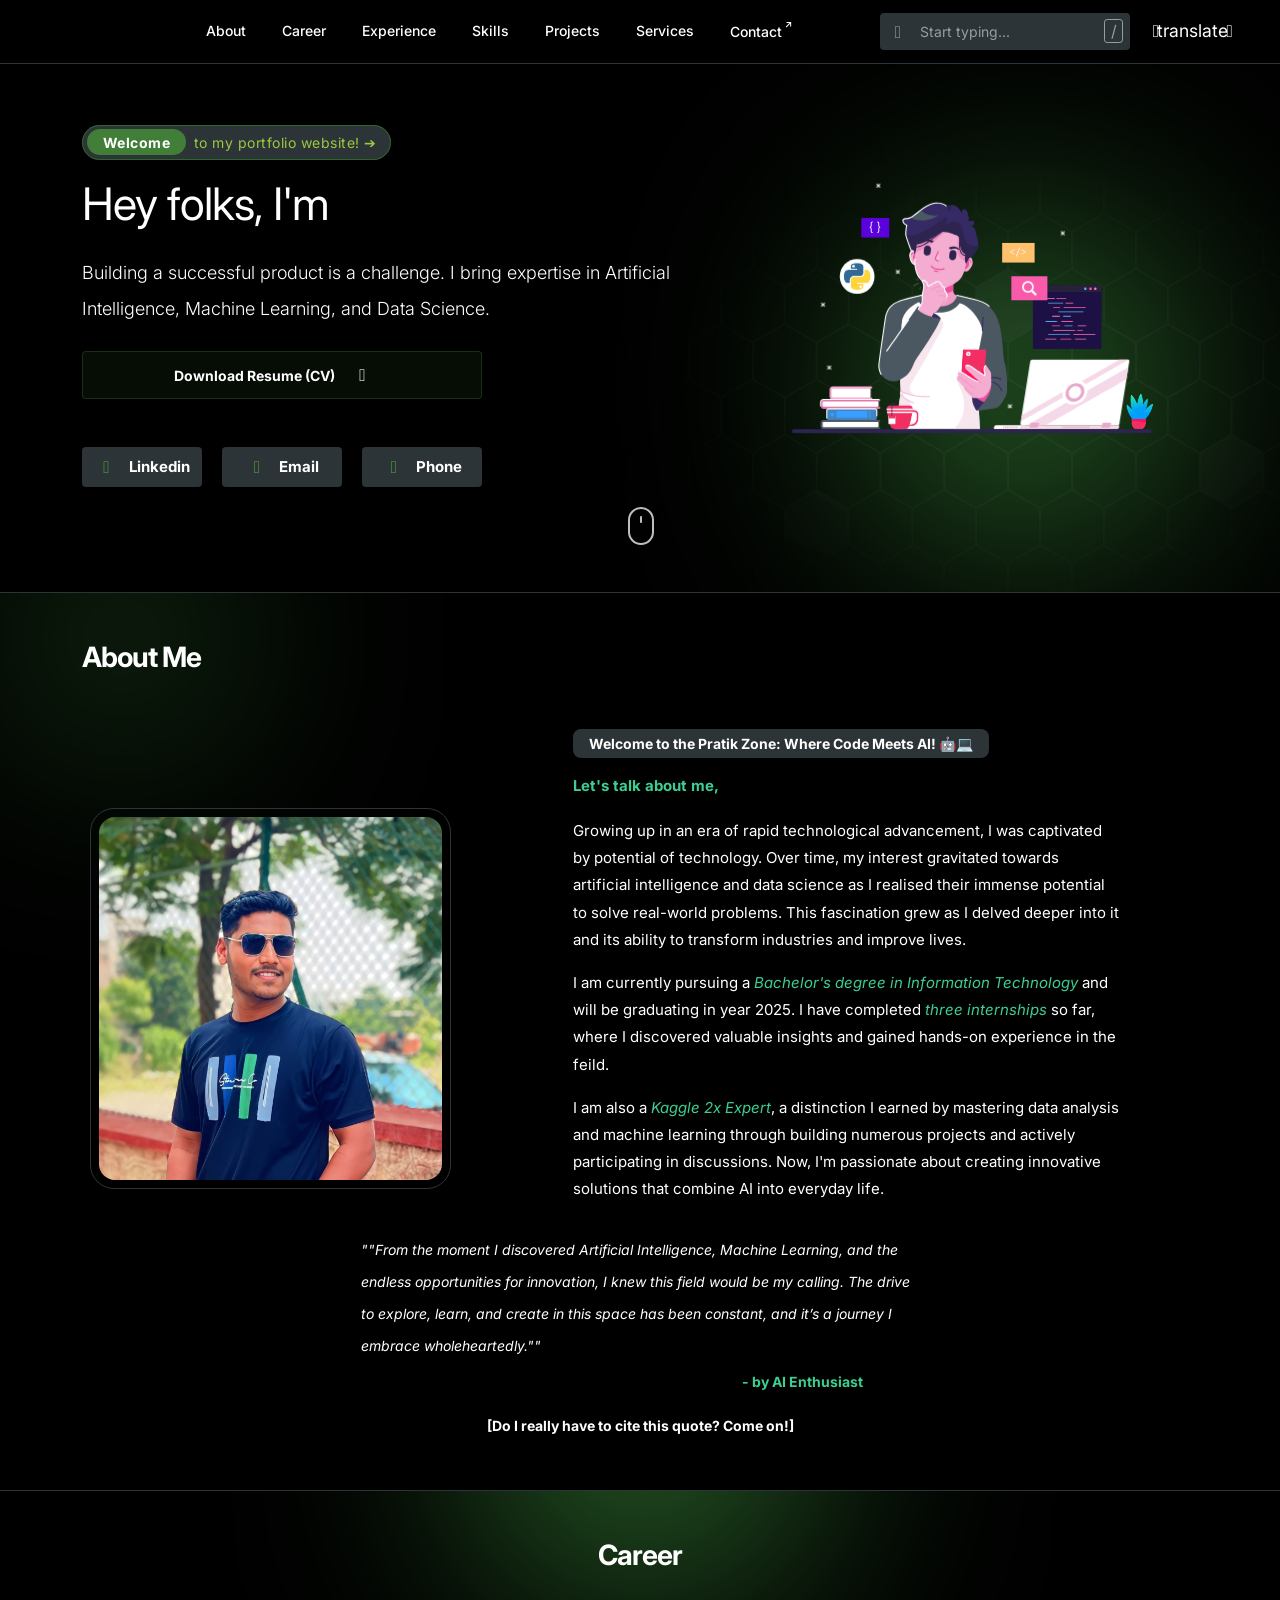
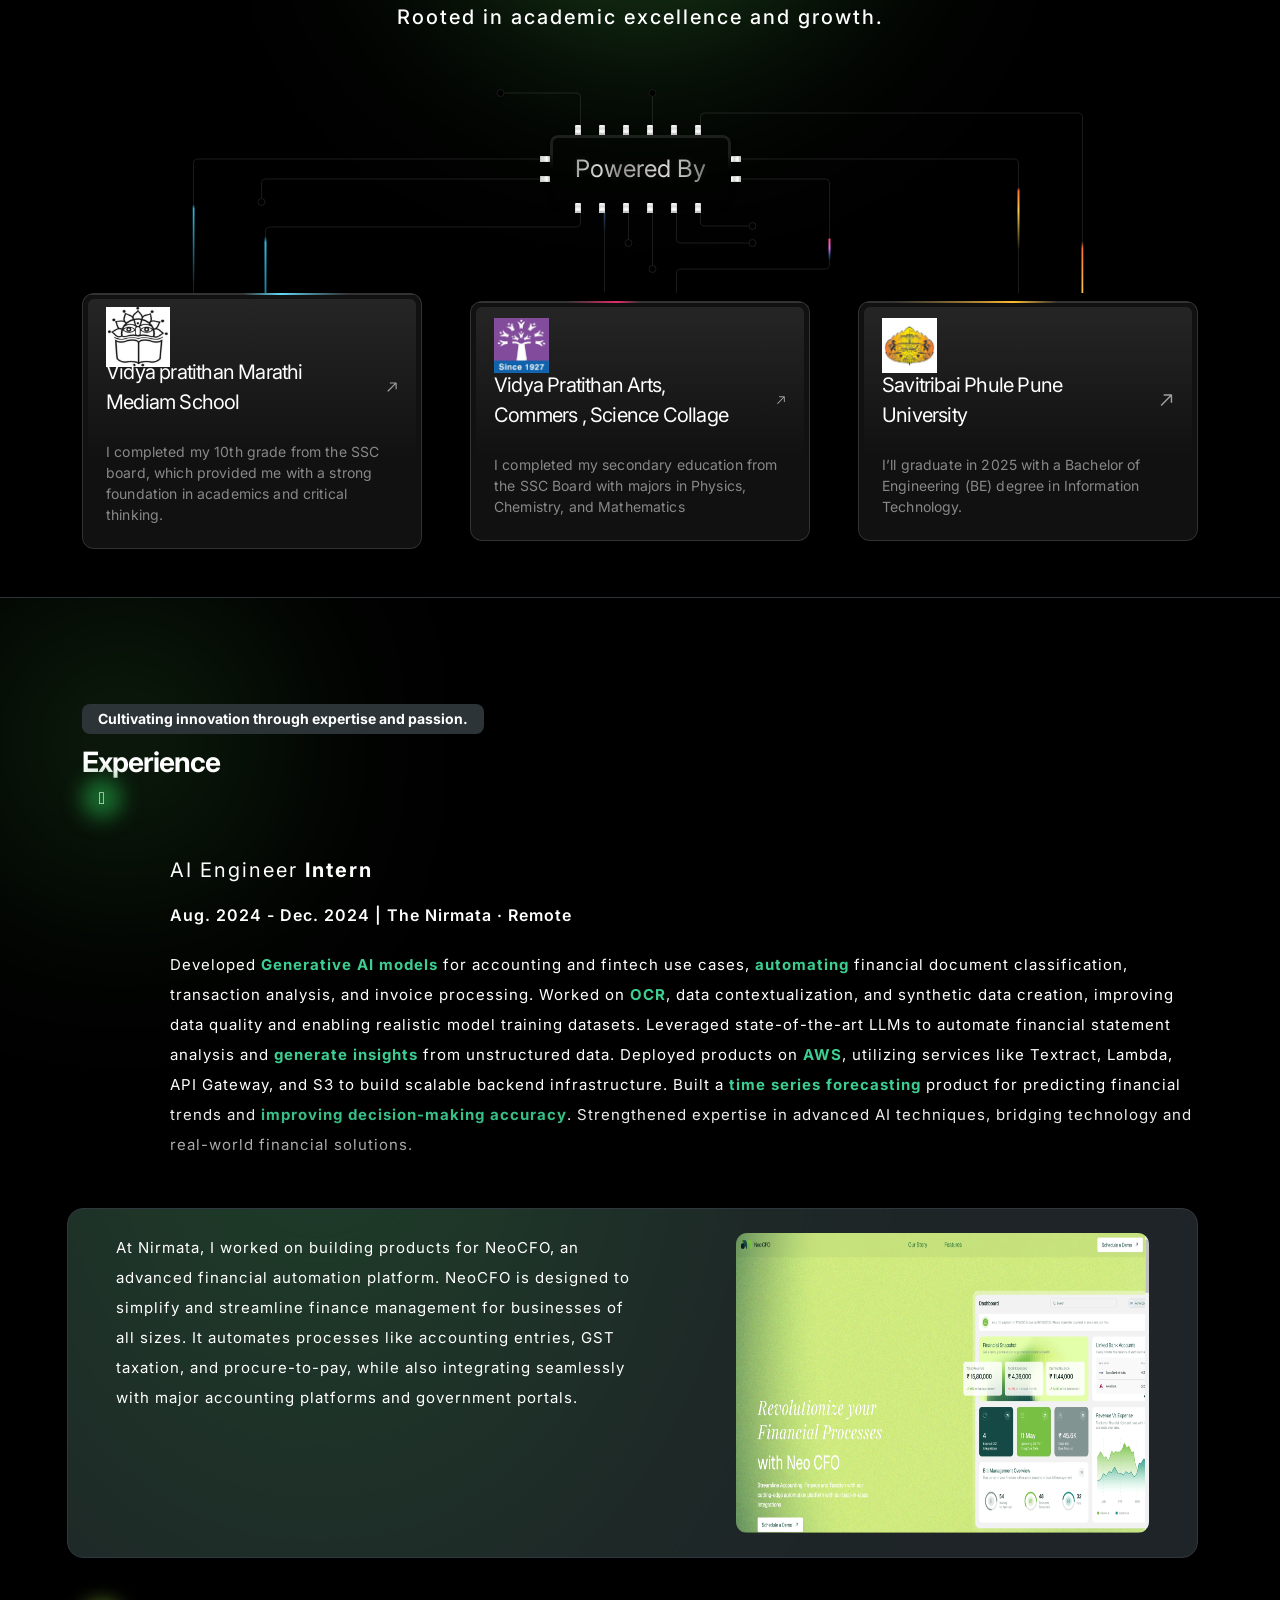
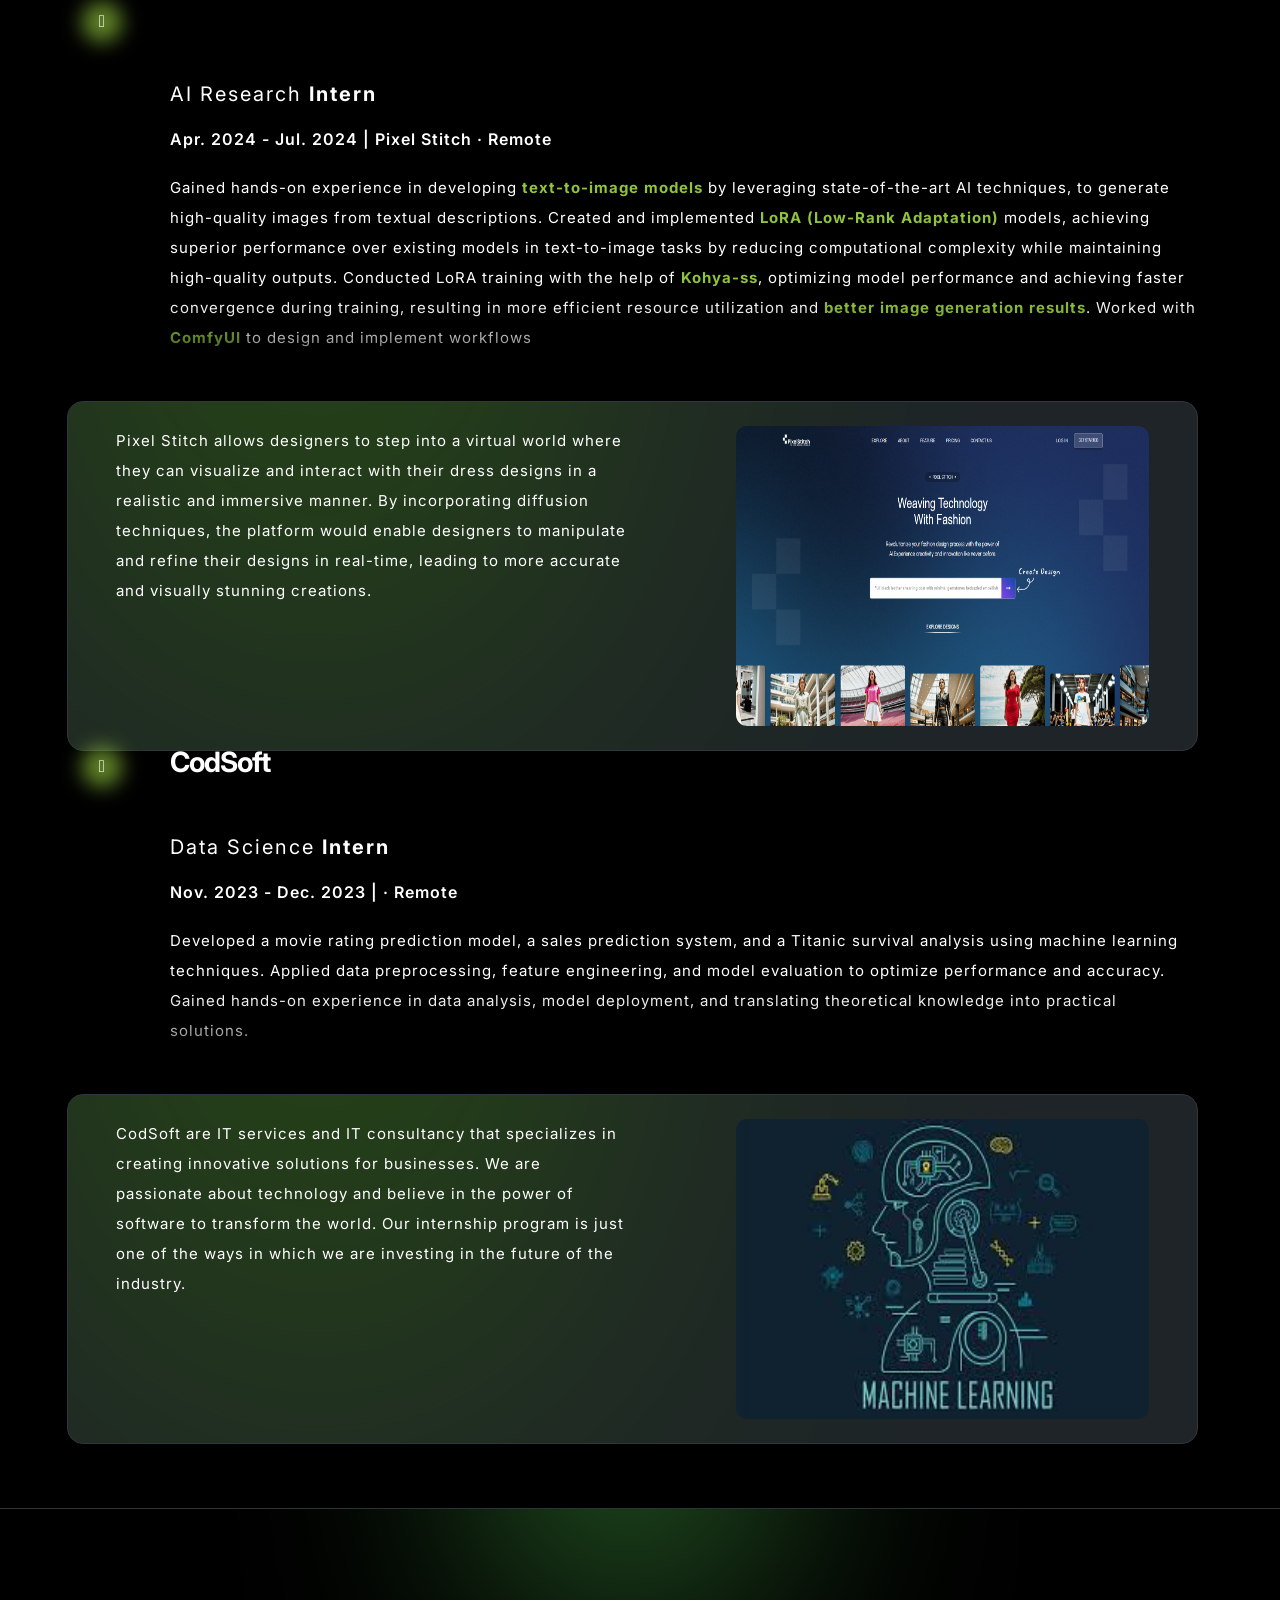
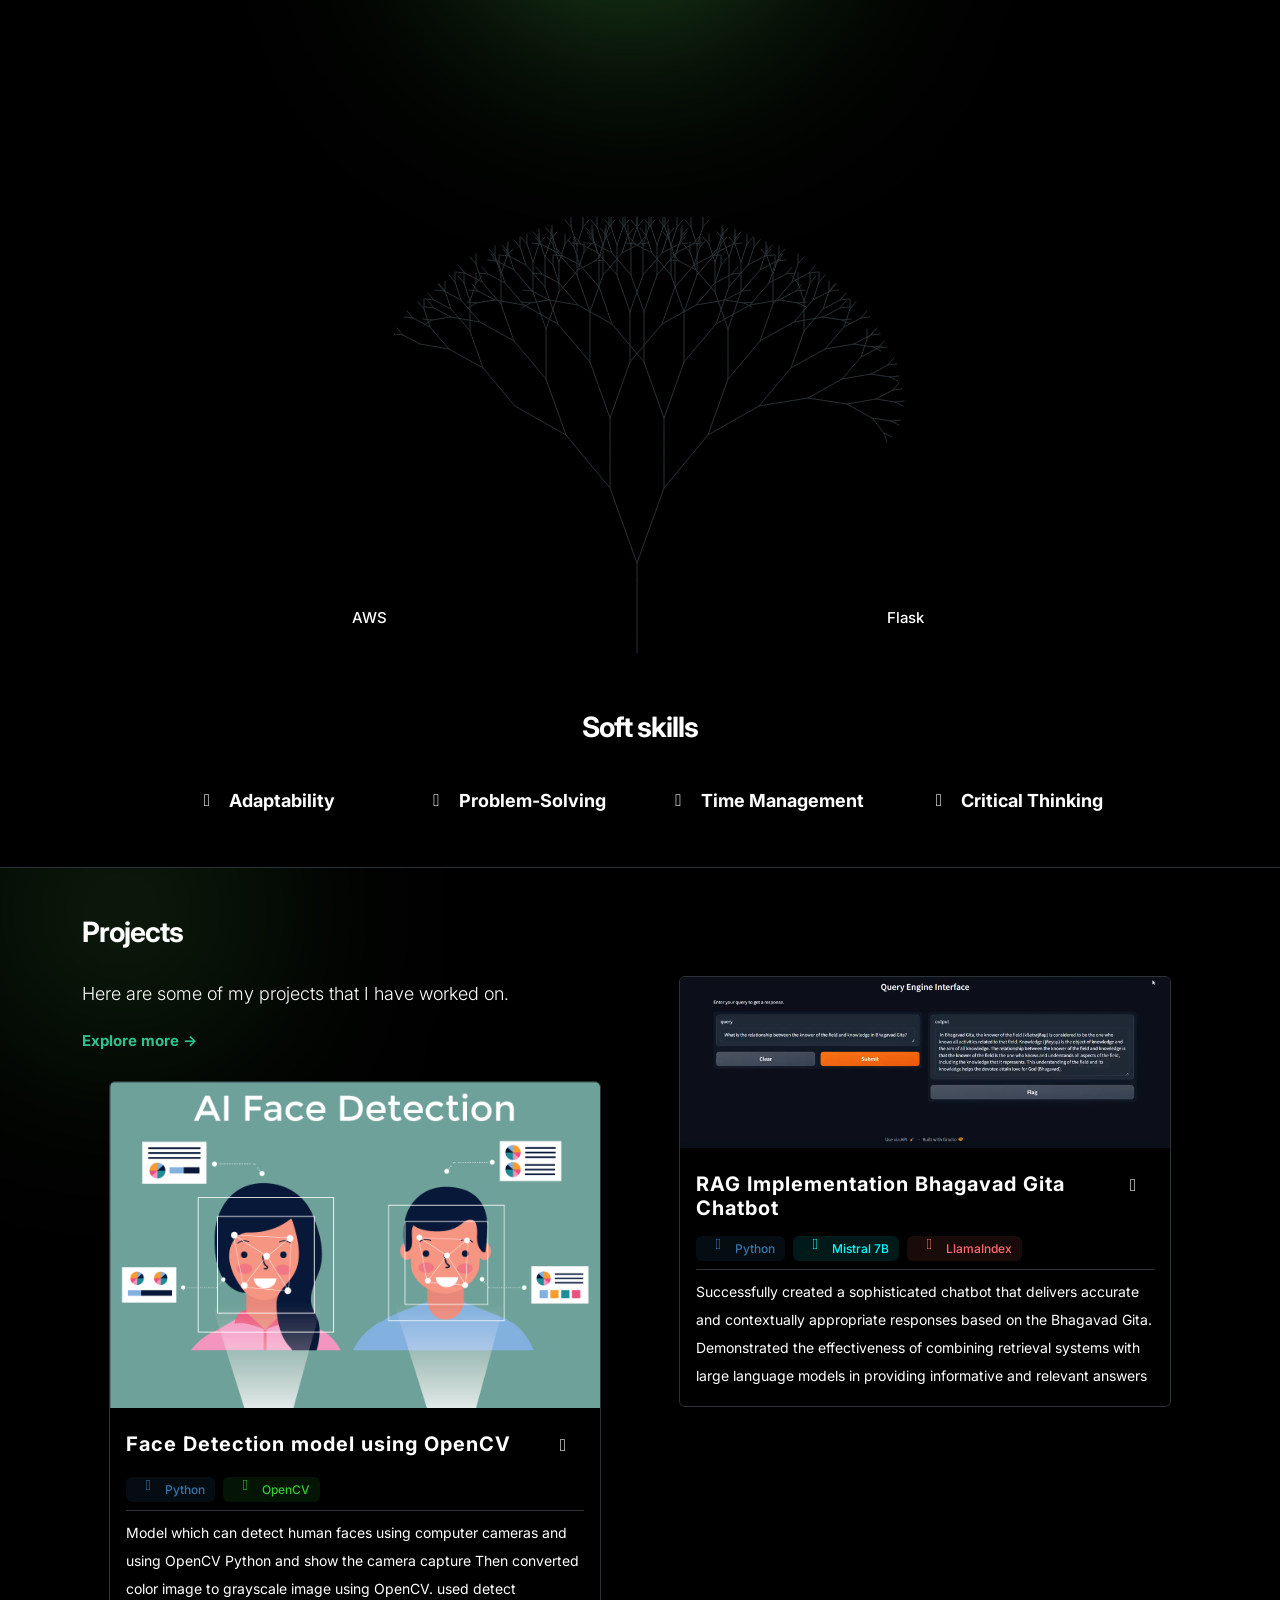
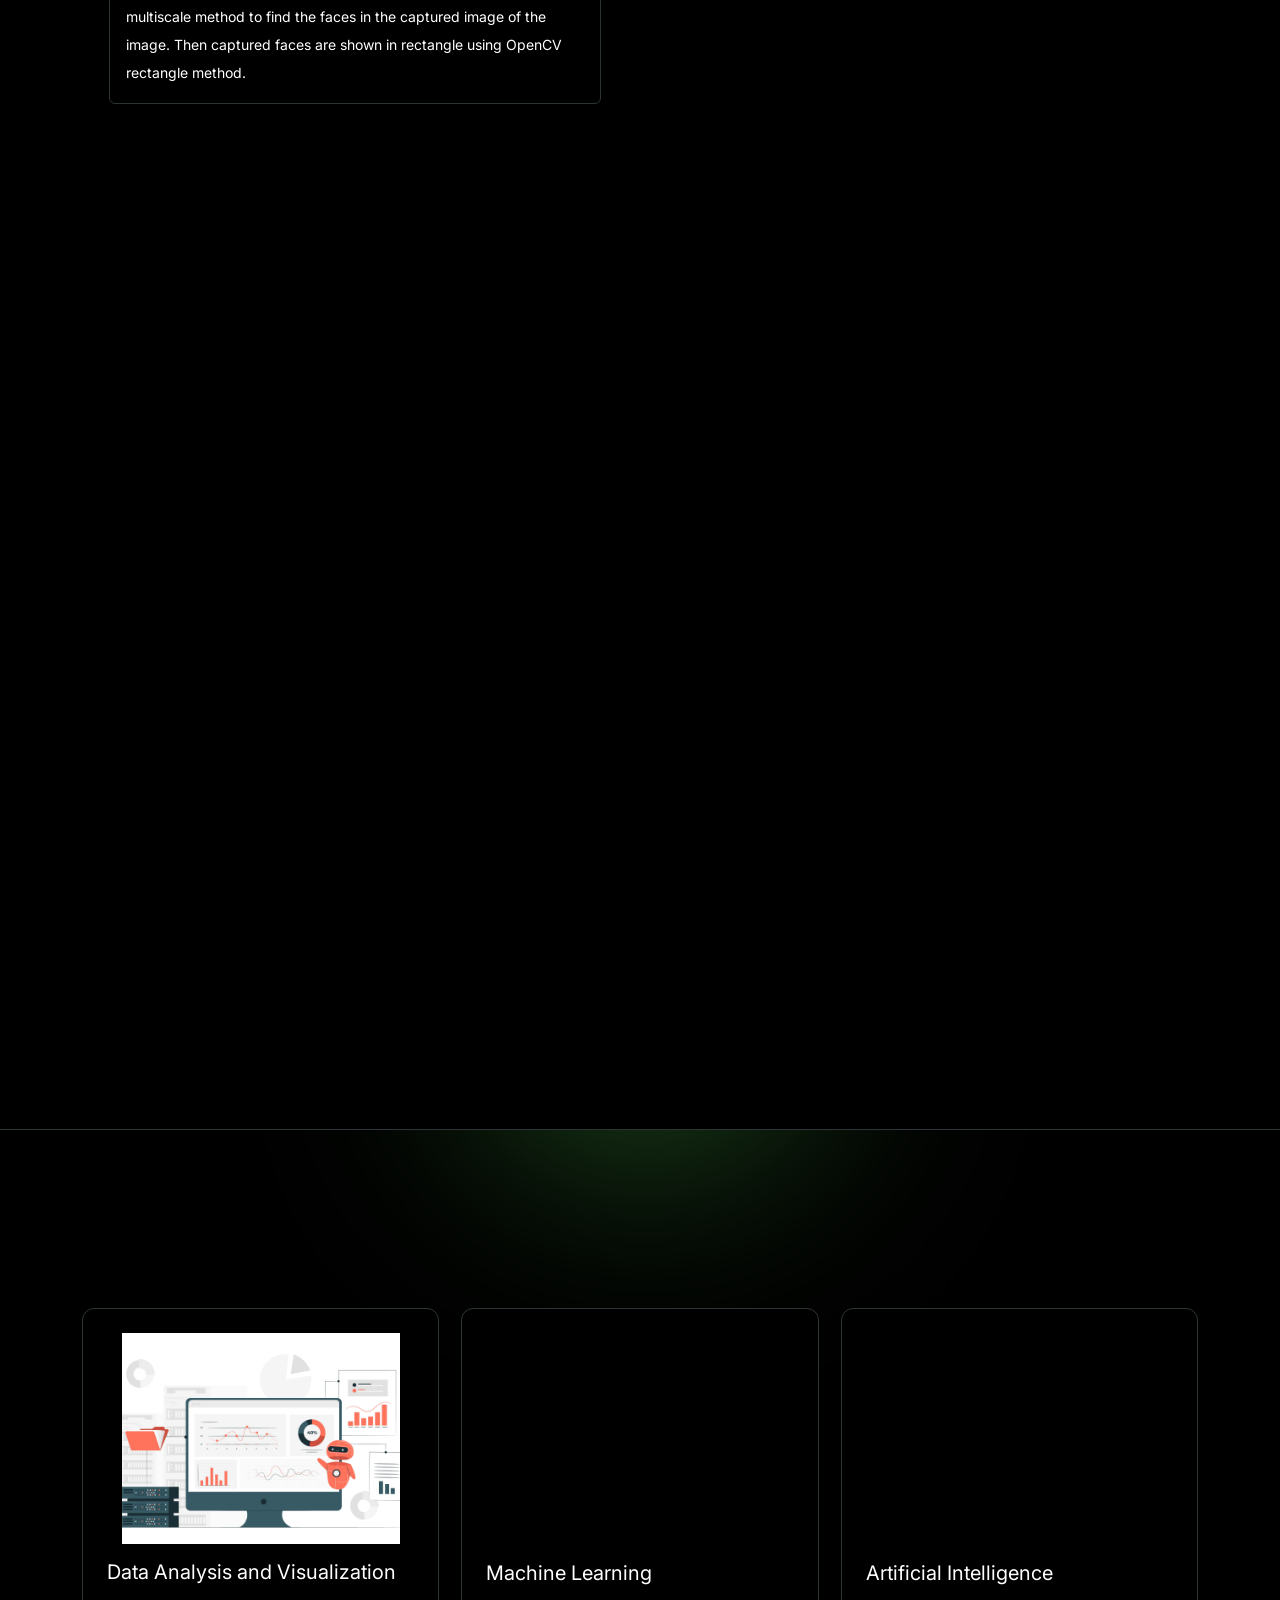
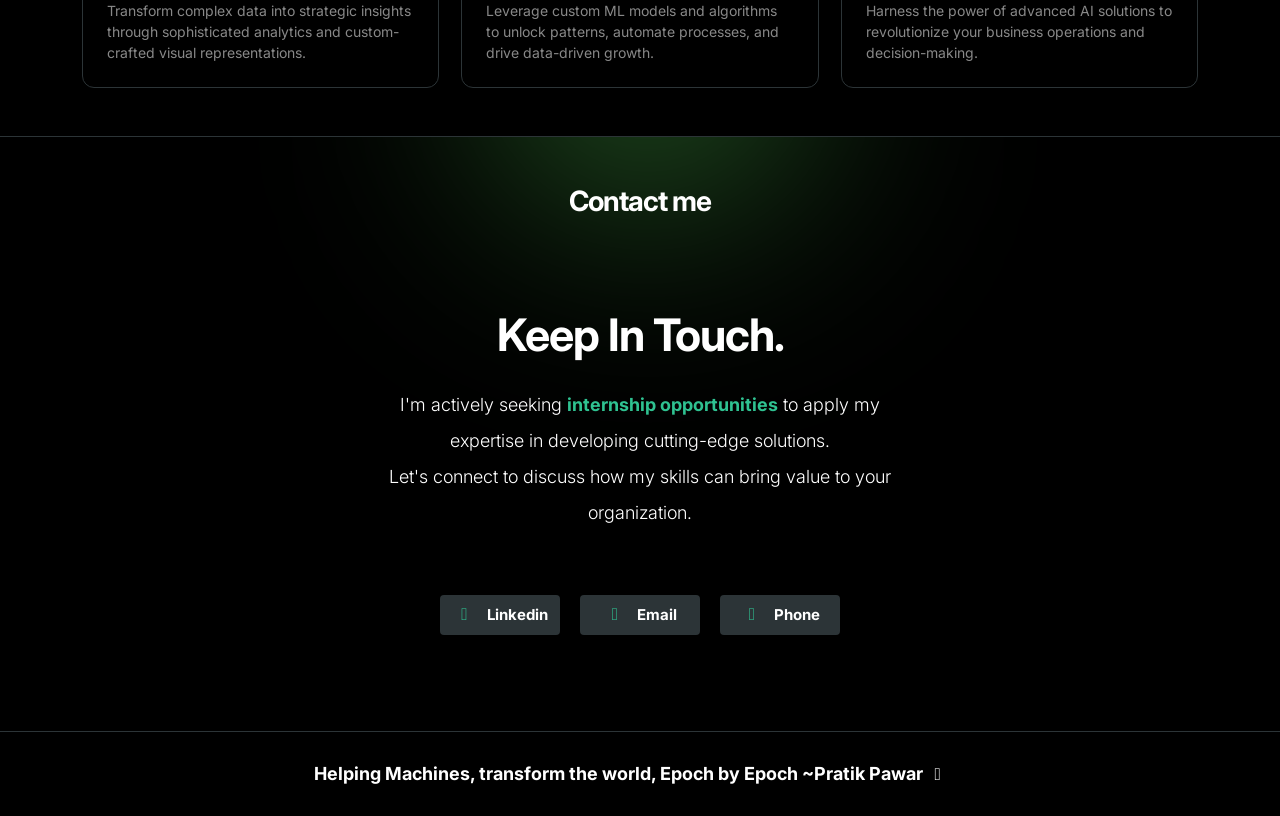
